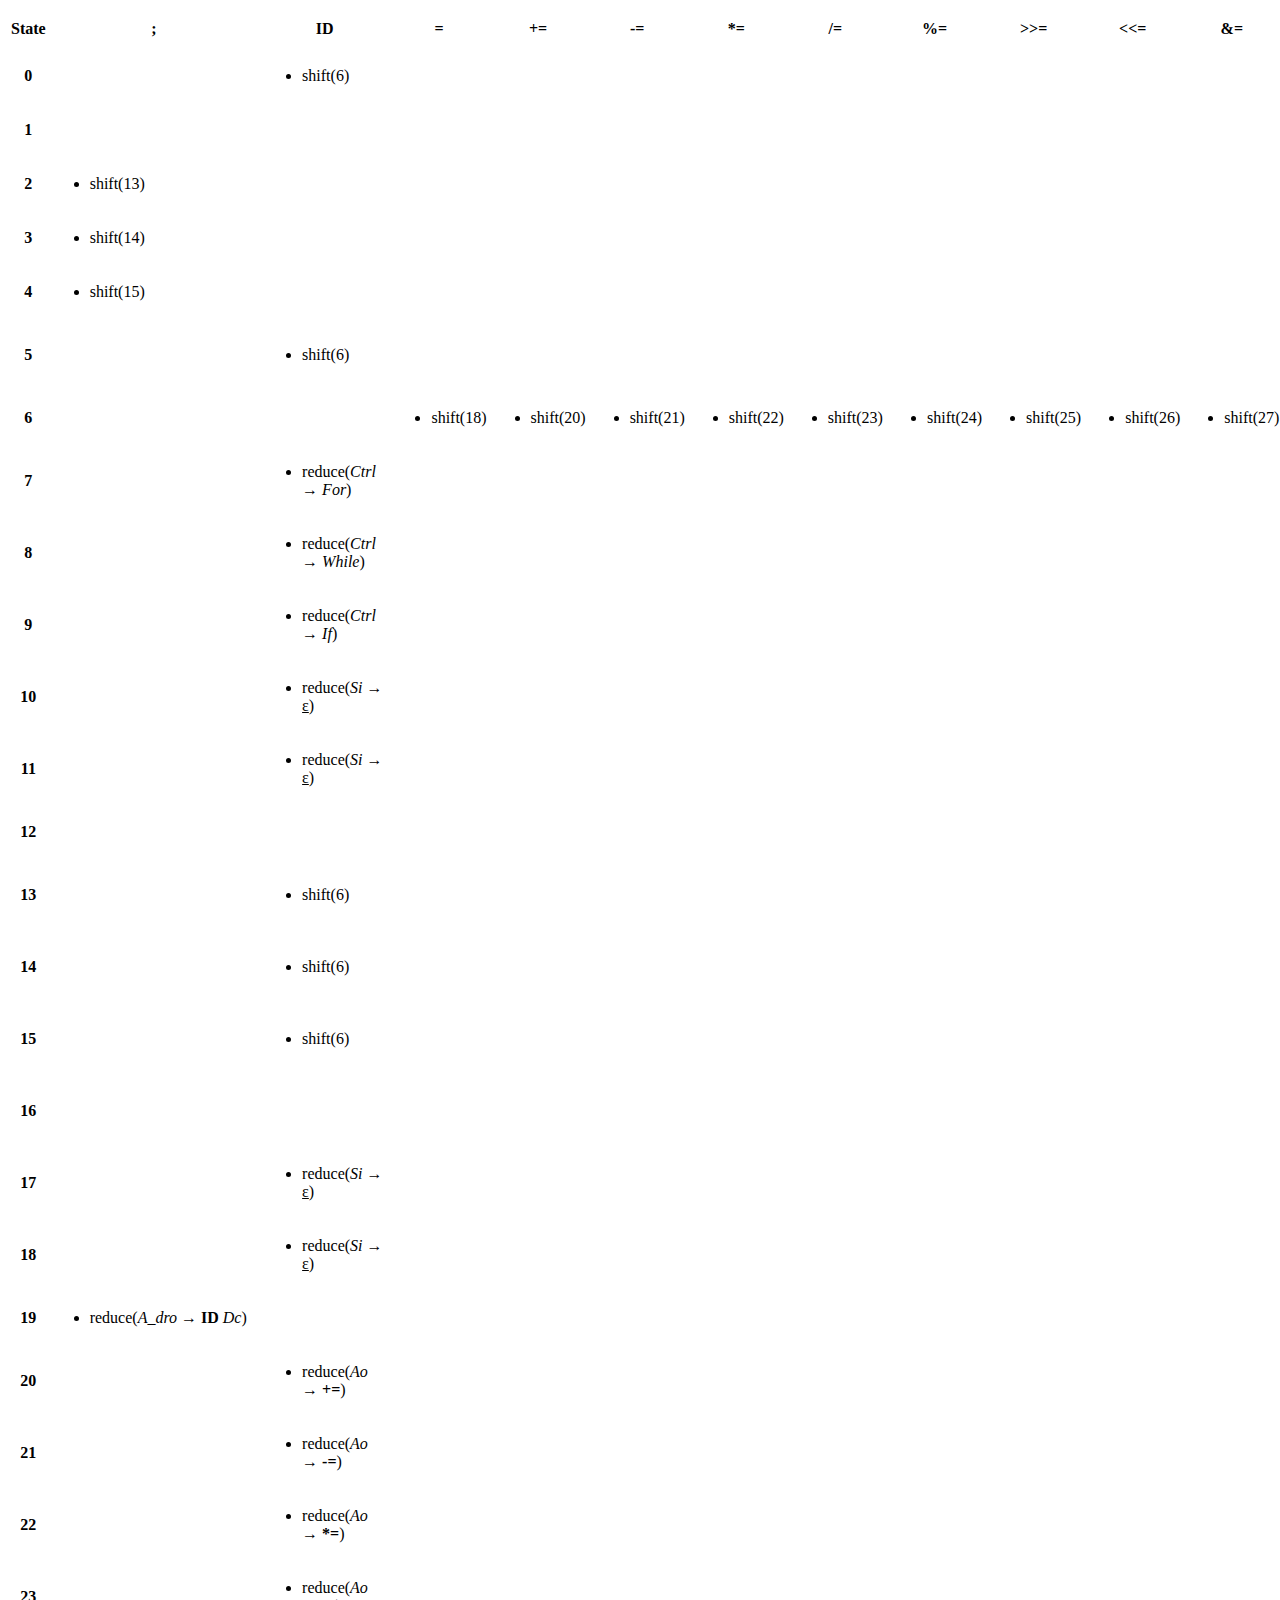
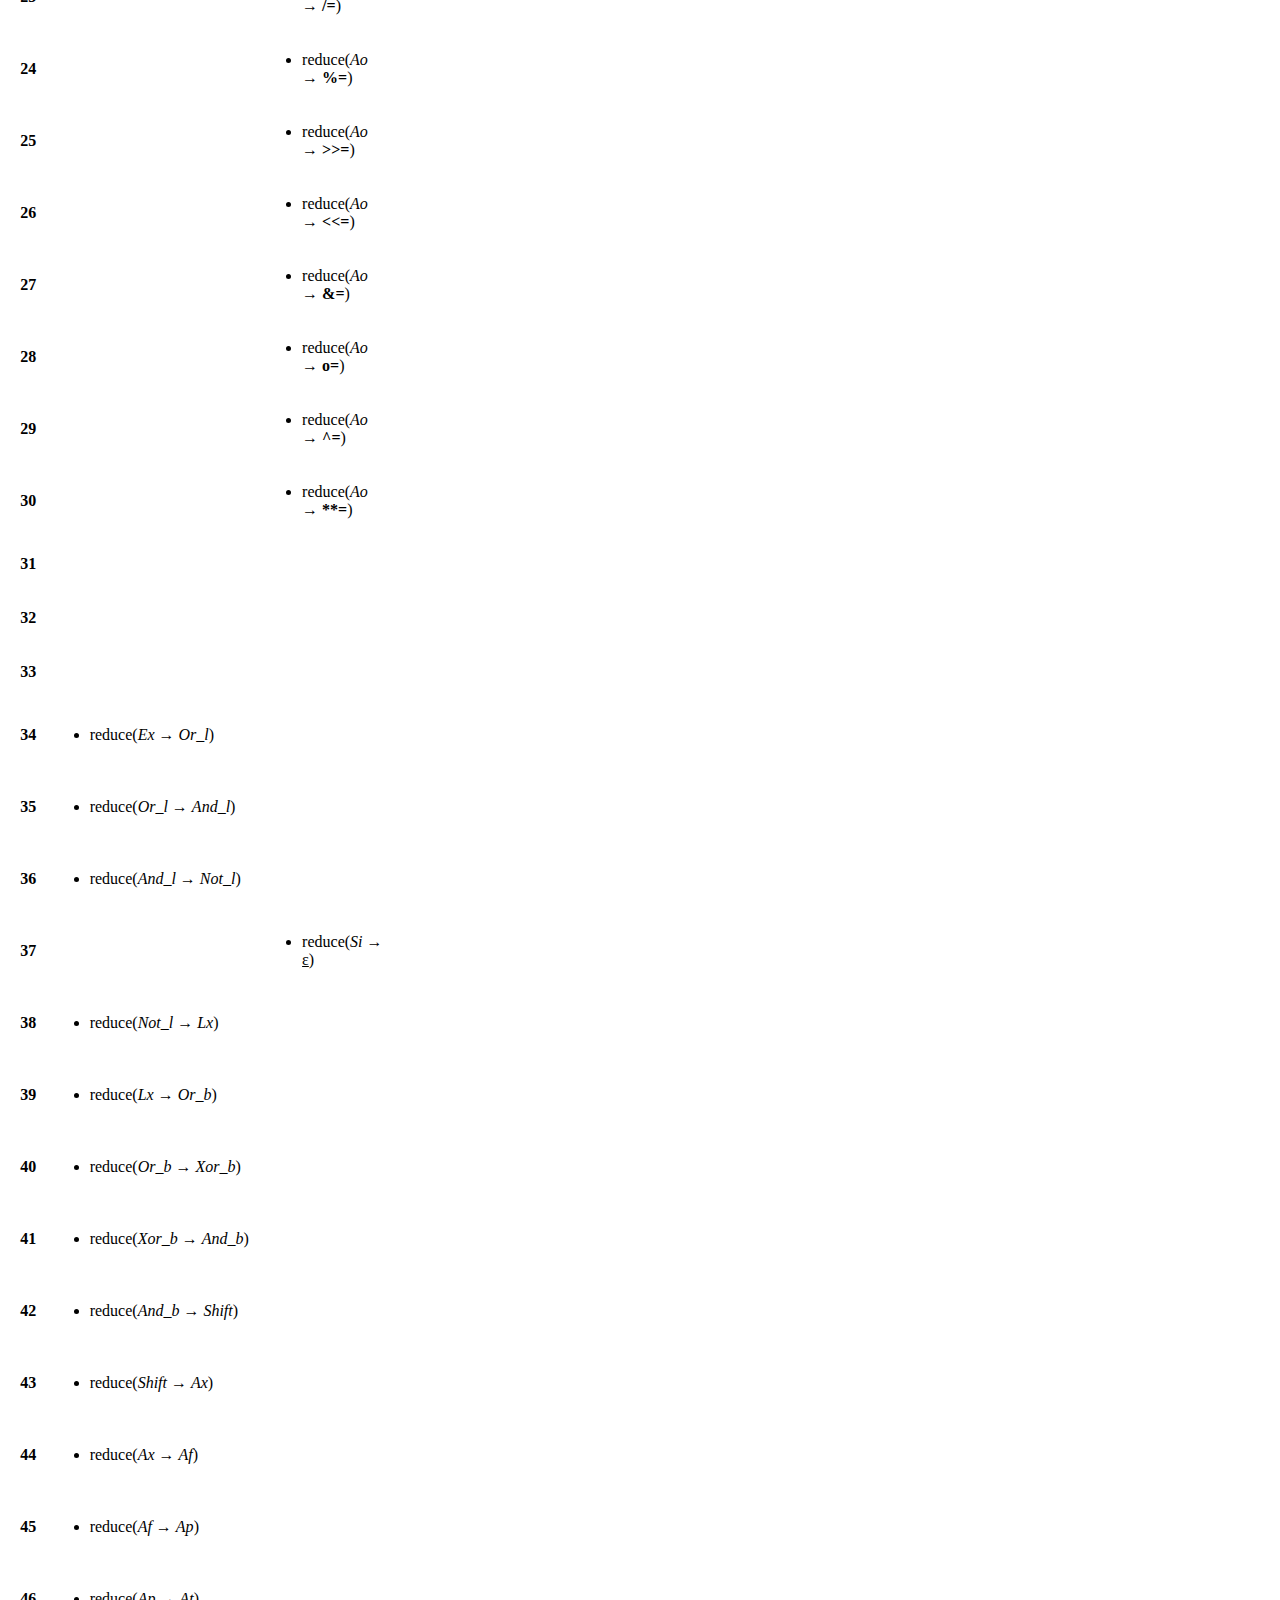
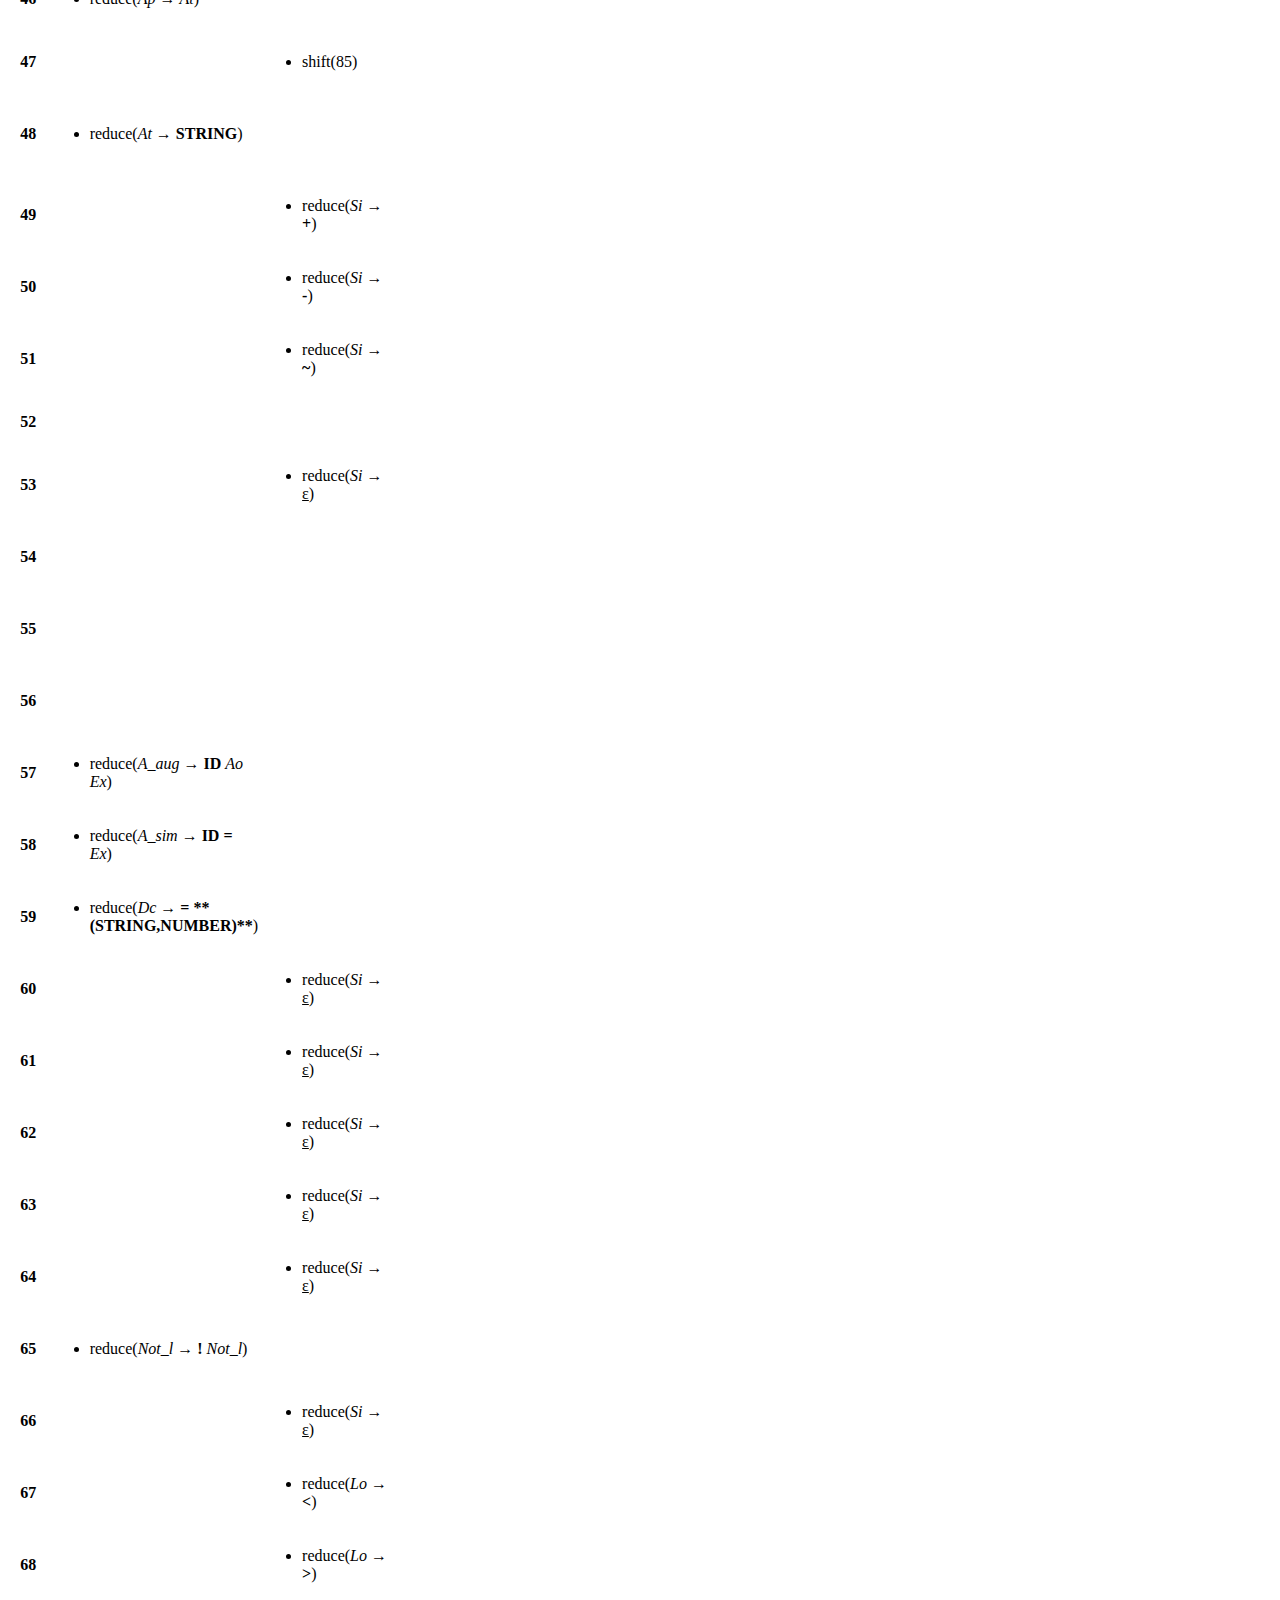
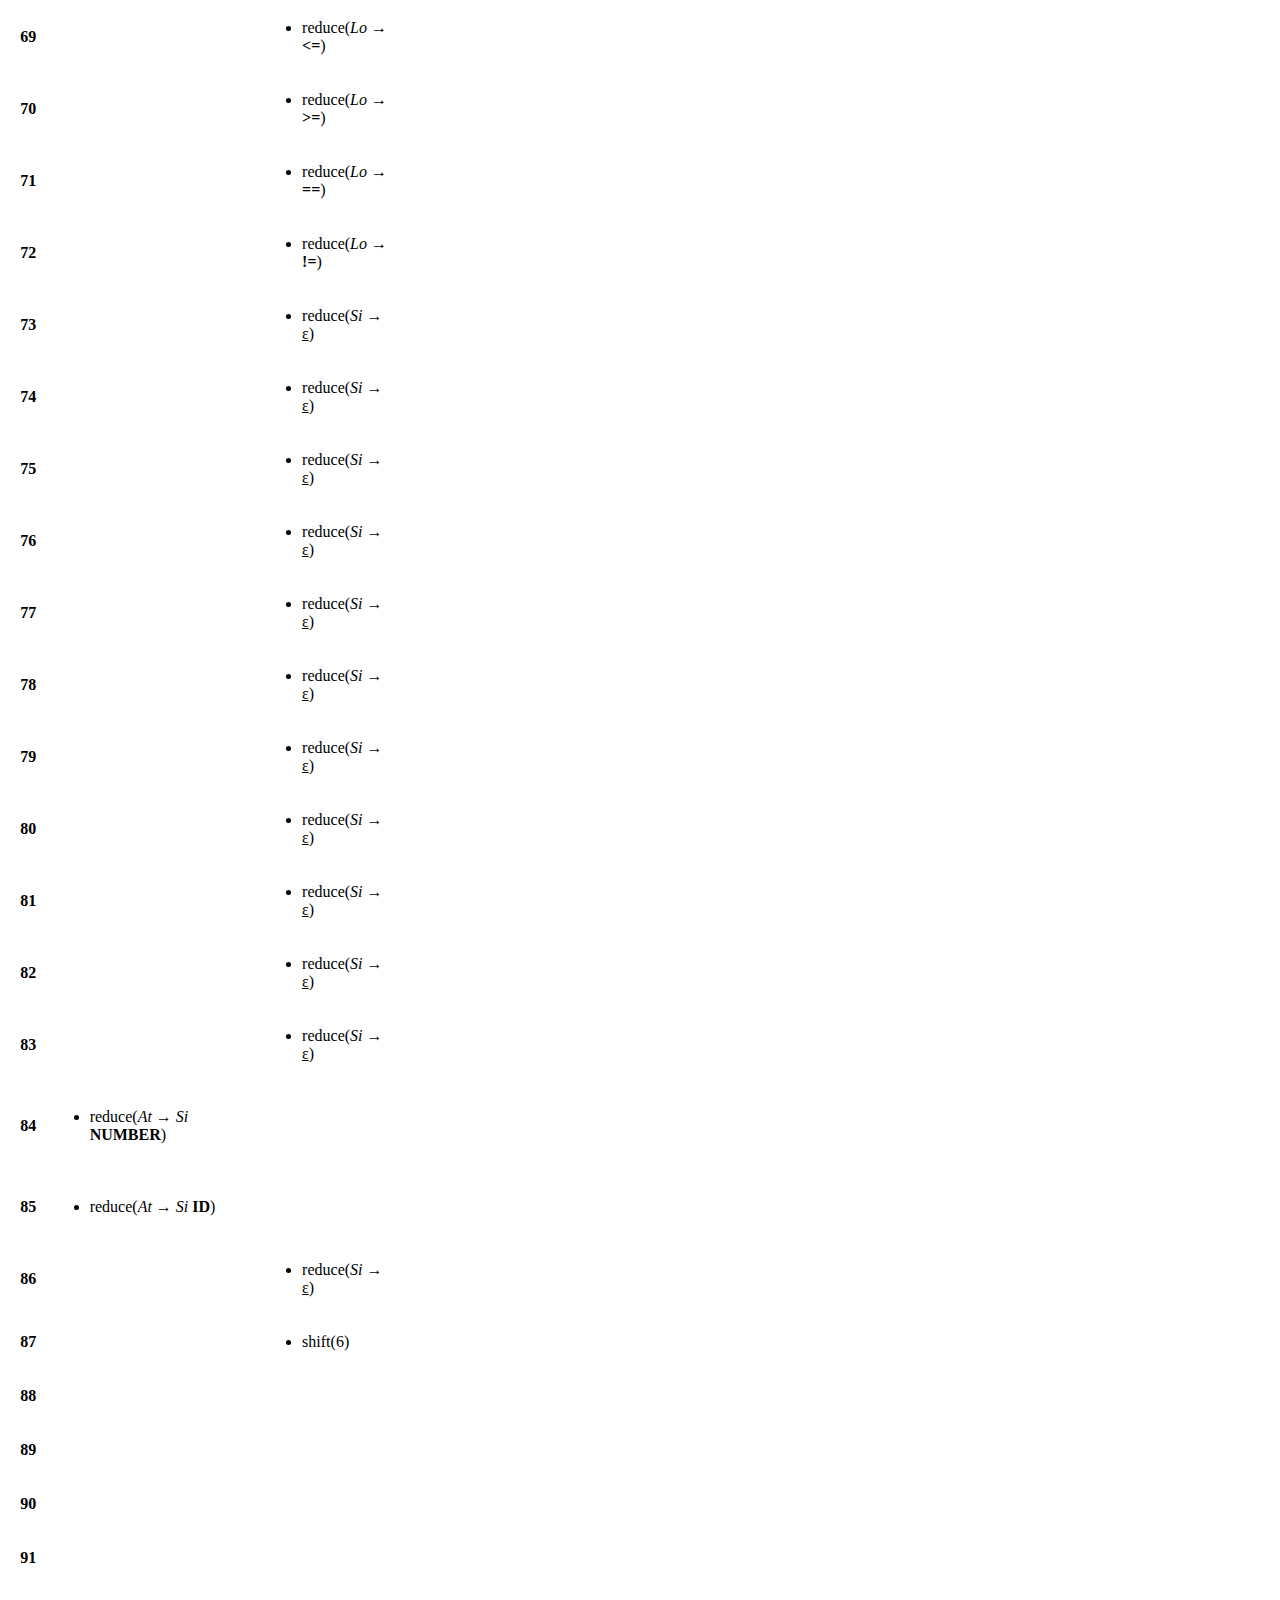
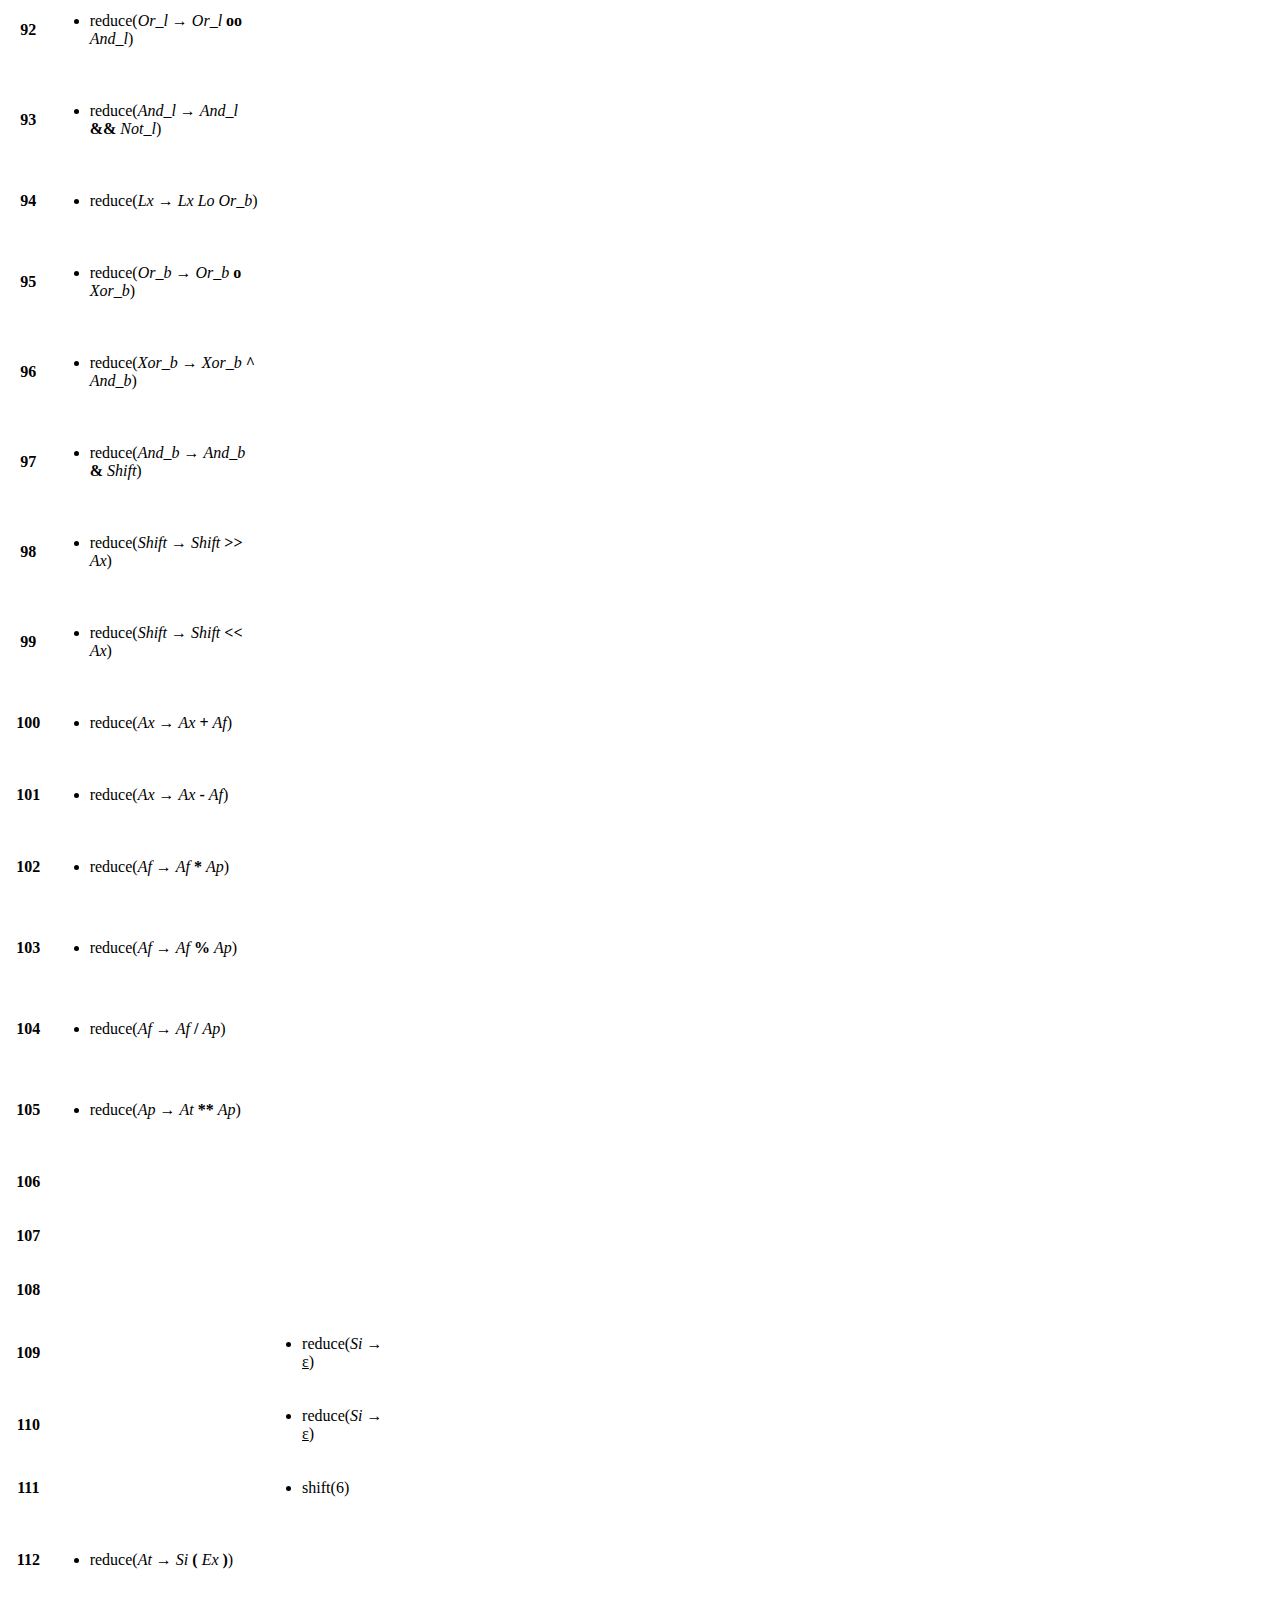
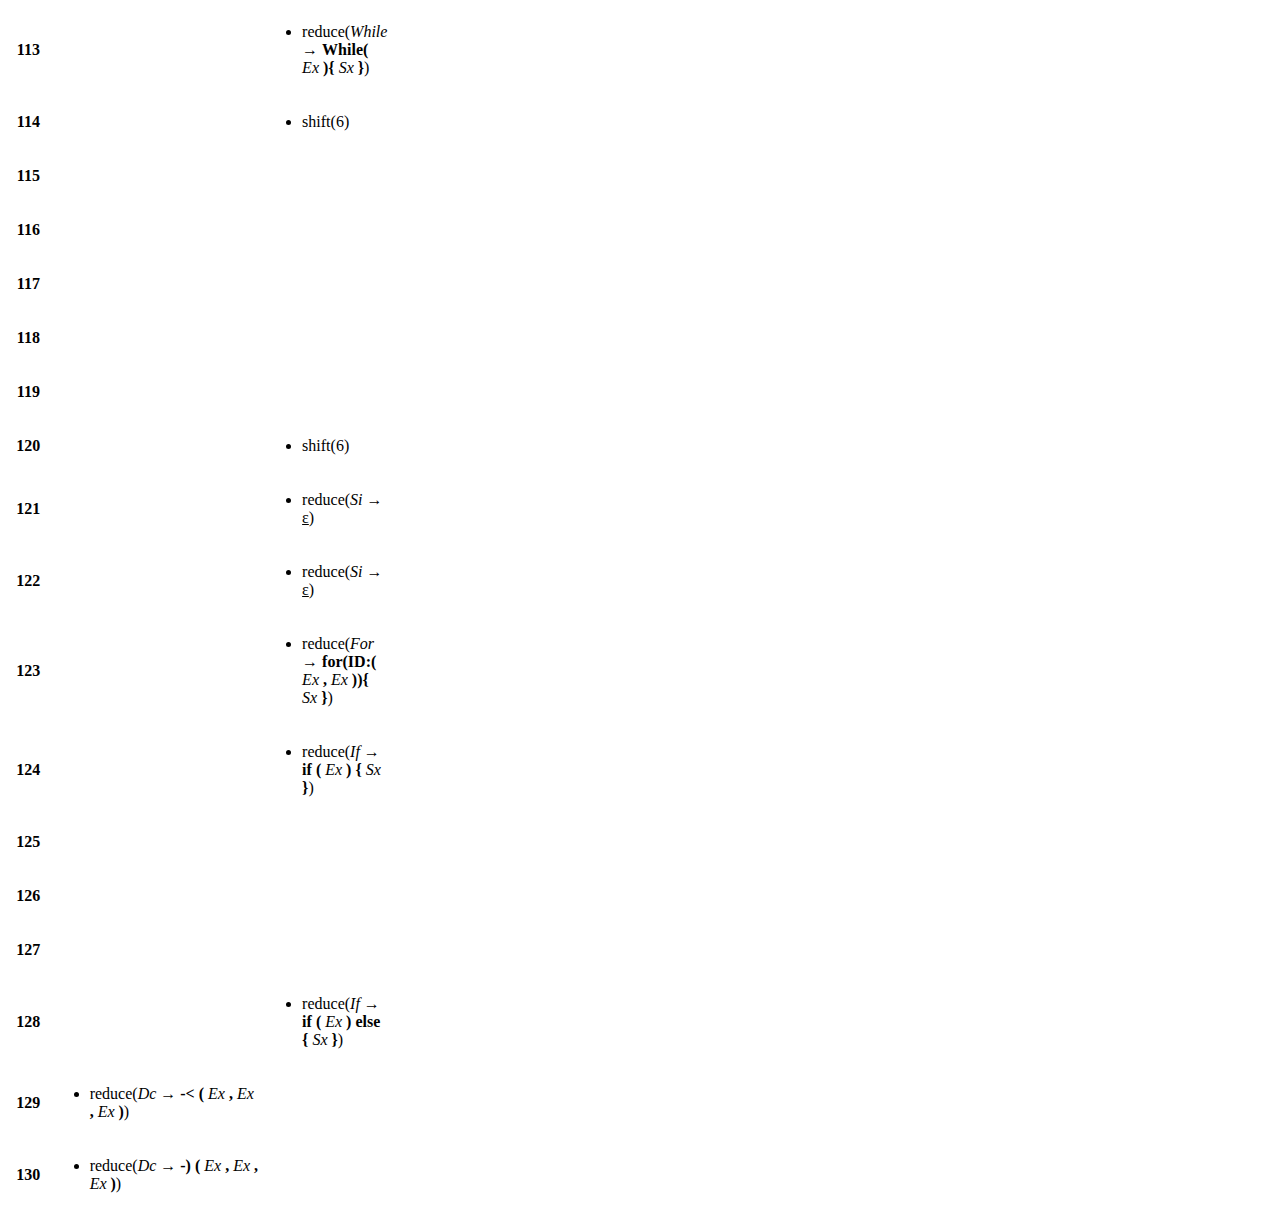
==== SLR-Table/slr.html @ 4068870e "Start parsing html" ====
<!DOCTYPE html>
<html>
<head>
  <meta charset="UTF-8">
  <script src="https://ajax.googleapis.com/ajax/libs/jquery/3.2.0/jquery.min.js"></script>
  <script src="slrParser.js"></script>
</head>
<body>
<table class="symbols lr1-table">
  <colgroup>
    <col>
  </colgroup>
  <colgroup class="t">
    <col><col><col><col><col><col><col><col><col><col><col><col><col><col><col><col><col><col><col><col><col><col><col><col><col><col><col><col><col><col><col><col><col><col><col><col><col><col><col><col><col><col><col><col><col><col><col><col><col><col><col><col>
  </colgroup>
  <colgroup class="nt">
    <col><col><col><col><col><col><col><col><col><col><col><col><col><col><col><col><col><col><col><col><col><col><col><col><col>
  </colgroup>
  
  <tbody><tr>
    <th>State</th>
    
      <th><b>;</b></th>
    
      <th><b>ID</b></th>
    
      <th><b>=</b></th>
    
      <th><b>+=</b></th>
    
      <th><b>-=</b></th>
    
      <th><b>*=</b></th>
    
      <th><b>/=</b></th>
    
      <th><b>%=</b></th>
    
      <th><b>&gt;&gt;=</b></th>
    
      <th><b>&lt;&lt;=</b></th>
    
      <th><b>&amp;=</b></th>
    
      <th><b>o=</b></th>
    
      <th><b>^=</b></th>
    
      <th><b>**=</b></th>
    
      <th><b>oo</b></th>
    
      <th><b>&amp;&amp;</b></th>
    
      <th><b>!</b></th>
    
      <th><b>&lt;</b></th>
    
      <th><b>&gt;</b></th>
    
      <th><b>&lt;=</b></th>
    
      <th><b>&gt;=</b></th>
    
      <th><b>==</b></th>
    
      <th><b>!=</b></th>
    
      <th><b>o</b></th>
    
      <th><b>^</b></th>
    
      <th><b>&amp;</b></th>
    
      <th><b>&gt;&gt;</b></th>
    
      <th><b>&lt;&lt;</b></th>
    
      <th><b>+</b></th>
    
      <th><b>-</b></th>
    
      <th><b>*</b></th>
    
      <th><b>%</b></th>
    
      <th><b>/</b></th>
    
      <th><b>**</b></th>
    
      <th><b>NUMBER</b></th>
    
      <th><b>STRING</b></th>
    
      <th><b>(</b></th>
    
      <th><b>)</b></th>
    
      <th><b>~</b></th>
    
      <th><b>**(STRING,NUMBER)**</b></th>
    
      <th><b>-&lt;</b></th>
    
      <th><b>,</b></th>
    
      <th><b>-)</b></th>
    
      <th><b>for(ID:(</b></th>
    
      <th><b>)){</b></th>
    
      <th><b>}</b></th>
    
      <th><b>While(</b></th>
    
      <th><b>){</b></th>
    
      <th><b>if</b></th>
    
      <th><b>{</b></th>
    
      <th><b>else</b></th>
    
    <th><u>$</u></th>
    
      <th><i>Sx</i></th>
    
      <th><i>A_aug</i></th>
    
      <th><i>A_sim</i></th>
    
      <th><i>A_dro</i></th>
    
      <th><i>Ctrl</i></th>
    
      <th><i>Ao</i></th>
    
      <th><i>Ex</i></th>
    
      <th><i>Dc</i></th>
    
      <th><i>Or_l</i></th>
    
      <th><i>And_l</i></th>
    
      <th><i>Not_l</i></th>
    
      <th><i>Lx</i></th>
    
      <th><i>Lo</i></th>
    
      <th><i>Or_b</i></th>
    
      <th><i>Xor_b</i></th>
    
      <th><i>And_b</i></th>
    
      <th><i>Shift</i></th>
    
      <th><i>Ax</i></th>
    
      <th><i>Af</i></th>
    
      <th><i>Ap</i></th>
    
      <th><i>At</i></th>
    
      <th><i>Si</i></th>
    
      <th><i>For</i></th>
    
      <th><i>While</i></th>
    
      <th><i>If</i></th>
    
  </tr>
  
  
    <tr>
      <th scope="row">0
      
        </th><td></td>
        
        
        <td class="">
          <ul>
            
              <li>shift(6)</li>
            
            
          </ul>
        </td>
      
        <td></td>
        <td></td>
        <td></td>
        <td></td>
        <td></td>
        <td></td>
        <td></td>
        <td></td>
        <td></td>
        <td></td>
        <td></td>
        <td></td>
        <td></td>
        <td></td>
        <td></td>
        <td></td>
        <td></td>
        <td></td>
        <td></td>
        <td></td>
        <td></td>
        <td></td>
        <td></td>
        <td></td>
        <td></td>
        <td></td>
        <td></td>
        <td></td>
        <td></td>
        <td></td>
        <td></td>
        <td></td>
        <td></td>
        <td></td>
        <td></td>
        <td></td>
        <td></td>
        <td></td>
        <td></td>
        <td></td>
        <td></td>
        
        
        <td class="">
          <ul>
            
              <li>shift(10)</li>
            
            
          </ul>
        </td>
      
        <td></td>
        <td></td>
        
        
        <td class="">
          <ul>
            
              <li>shift(11)</li>
            
            
          </ul>
        </td>
      
        <td></td>
        
        
        <td class="">
          <ul>
            
              <li>shift(12)</li>
            
            
          </ul>
        </td>
      
        <td></td>
        <td></td>
        <td></td>
      
        
        
        <td>
          <ul>
            
              <li>1</li>
            
          </ul>
        </td>
      
        
        
        <td>
          <ul>
            
              <li>2</li>
            
          </ul>
        </td>
      
        
        
        <td>
          <ul>
            
              <li>3</li>
            
          </ul>
        </td>
      
        
        
        <td>
          <ul>
            
              <li>4</li>
            
          </ul>
        </td>
      
        
        
        <td>
          <ul>
            
              <li>5</li>
            
          </ul>
        </td>
      
        <td></td>
        <td></td>
        <td></td>
        <td></td>
        <td></td>
        <td></td>
        <td></td>
        <td></td>
        <td></td>
        <td></td>
        <td></td>
        <td></td>
        <td></td>
        <td></td>
        <td></td>
        <td></td>
        <td></td>
        
        
        <td>
          <ul>
            
              <li>7</li>
            
          </ul>
        </td>
      
        
        
        <td>
          <ul>
            
              <li>8</li>
            
          </ul>
        </td>
      
        
        
        <td>
          <ul>
            
              <li>9</li>
            
          </ul>
        </td>
      
    </tr>
  
    <tr>
      <th scope="row">1
      
        </th><td></td>
        <td></td>
        <td></td>
        <td></td>
        <td></td>
        <td></td>
        <td></td>
        <td></td>
        <td></td>
        <td></td>
        <td></td>
        <td></td>
        <td></td>
        <td></td>
        <td></td>
        <td></td>
        <td></td>
        <td></td>
        <td></td>
        <td></td>
        <td></td>
        <td></td>
        <td></td>
        <td></td>
        <td></td>
        <td></td>
        <td></td>
        <td></td>
        <td></td>
        <td></td>
        <td></td>
        <td></td>
        <td></td>
        <td></td>
        <td></td>
        <td></td>
        <td></td>
        <td></td>
        <td></td>
        <td></td>
        <td></td>
        <td></td>
        <td></td>
        <td></td>
        <td></td>
        <td></td>
        <td></td>
        <td></td>
        <td></td>
        <td></td>
        <td></td>
        
        
        <td class="">
          <ul>
            
            
              
                
                  <li>accept</li>
                
              
            
          </ul>
        </td>
      
      
        <td></td>
        <td></td>
        <td></td>
        <td></td>
        <td></td>
        <td></td>
        <td></td>
        <td></td>
        <td></td>
        <td></td>
        <td></td>
        <td></td>
        <td></td>
        <td></td>
        <td></td>
        <td></td>
        <td></td>
        <td></td>
        <td></td>
        <td></td>
        <td></td>
        <td></td>
        <td></td>
        <td></td>
        <td></td>
    </tr>
  
    <tr>
      <th scope="row">2
      
        
        
        </th><td class="">
          <ul>
            
              <li>shift(13)</li>
            
            
          </ul>
        </td>
      
        <td></td>
        <td></td>
        <td></td>
        <td></td>
        <td></td>
        <td></td>
        <td></td>
        <td></td>
        <td></td>
        <td></td>
        <td></td>
        <td></td>
        <td></td>
        <td></td>
        <td></td>
        <td></td>
        <td></td>
        <td></td>
        <td></td>
        <td></td>
        <td></td>
        <td></td>
        <td></td>
        <td></td>
        <td></td>
        <td></td>
        <td></td>
        <td></td>
        <td></td>
        <td></td>
        <td></td>
        <td></td>
        <td></td>
        <td></td>
        <td></td>
        <td></td>
        <td></td>
        <td></td>
        <td></td>
        <td></td>
        <td></td>
        <td></td>
        <td></td>
        <td></td>
        <td></td>
        <td></td>
        <td></td>
        <td></td>
        <td></td>
        <td></td>
        <td></td>
      
        <td></td>
        <td></td>
        <td></td>
        <td></td>
        <td></td>
        <td></td>
        <td></td>
        <td></td>
        <td></td>
        <td></td>
        <td></td>
        <td></td>
        <td></td>
        <td></td>
        <td></td>
        <td></td>
        <td></td>
        <td></td>
        <td></td>
        <td></td>
        <td></td>
        <td></td>
        <td></td>
        <td></td>
        <td></td>
    </tr>
  
    <tr>
      <th scope="row">3
      
        
        
        </th><td class="">
          <ul>
            
              <li>shift(14)</li>
            
            
          </ul>
        </td>
      
        <td></td>
        <td></td>
        <td></td>
        <td></td>
        <td></td>
        <td></td>
        <td></td>
        <td></td>
        <td></td>
        <td></td>
        <td></td>
        <td></td>
        <td></td>
        <td></td>
        <td></td>
        <td></td>
        <td></td>
        <td></td>
        <td></td>
        <td></td>
        <td></td>
        <td></td>
        <td></td>
        <td></td>
        <td></td>
        <td></td>
        <td></td>
        <td></td>
        <td></td>
        <td></td>
        <td></td>
        <td></td>
        <td></td>
        <td></td>
        <td></td>
        <td></td>
        <td></td>
        <td></td>
        <td></td>
        <td></td>
        <td></td>
        <td></td>
        <td></td>
        <td></td>
        <td></td>
        <td></td>
        <td></td>
        <td></td>
        <td></td>
        <td></td>
        <td></td>
      
        <td></td>
        <td></td>
        <td></td>
        <td></td>
        <td></td>
        <td></td>
        <td></td>
        <td></td>
        <td></td>
        <td></td>
        <td></td>
        <td></td>
        <td></td>
        <td></td>
        <td></td>
        <td></td>
        <td></td>
        <td></td>
        <td></td>
        <td></td>
        <td></td>
        <td></td>
        <td></td>
        <td></td>
        <td></td>
    </tr>
  
    <tr>
      <th scope="row">4
      
        
        
        </th><td class="">
          <ul>
            
              <li>shift(15)</li>
            
            
          </ul>
        </td>
      
        <td></td>
        <td></td>
        <td></td>
        <td></td>
        <td></td>
        <td></td>
        <td></td>
        <td></td>
        <td></td>
        <td></td>
        <td></td>
        <td></td>
        <td></td>
        <td></td>
        <td></td>
        <td></td>
        <td></td>
        <td></td>
        <td></td>
        <td></td>
        <td></td>
        <td></td>
        <td></td>
        <td></td>
        <td></td>
        <td></td>
        <td></td>
        <td></td>
        <td></td>
        <td></td>
        <td></td>
        <td></td>
        <td></td>
        <td></td>
        <td></td>
        <td></td>
        <td></td>
        <td></td>
        <td></td>
        <td></td>
        <td></td>
        <td></td>
        <td></td>
        <td></td>
        <td></td>
        <td></td>
        <td></td>
        <td></td>
        <td></td>
        <td></td>
        <td></td>
      
        <td></td>
        <td></td>
        <td></td>
        <td></td>
        <td></td>
        <td></td>
        <td></td>
        <td></td>
        <td></td>
        <td></td>
        <td></td>
        <td></td>
        <td></td>
        <td></td>
        <td></td>
        <td></td>
        <td></td>
        <td></td>
        <td></td>
        <td></td>
        <td></td>
        <td></td>
        <td></td>
        <td></td>
        <td></td>
    </tr>
  
    <tr>
      <th scope="row">5
      
        </th><td></td>
        
        
        <td class="">
          <ul>
            
              <li>shift(6)</li>
            
            
          </ul>
        </td>
      
        <td></td>
        <td></td>
        <td></td>
        <td></td>
        <td></td>
        <td></td>
        <td></td>
        <td></td>
        <td></td>
        <td></td>
        <td></td>
        <td></td>
        <td></td>
        <td></td>
        <td></td>
        <td></td>
        <td></td>
        <td></td>
        <td></td>
        <td></td>
        <td></td>
        <td></td>
        <td></td>
        <td></td>
        <td></td>
        <td></td>
        <td></td>
        <td></td>
        <td></td>
        <td></td>
        <td></td>
        <td></td>
        <td></td>
        <td></td>
        <td></td>
        <td></td>
        <td></td>
        <td></td>
        <td></td>
        <td></td>
        <td></td>
        
        
        <td class="">
          <ul>
            
              <li>shift(10)</li>
            
            
          </ul>
        </td>
      
        <td></td>
        
        
        <td class="">
          <ul>
            
            
              
                
                  <li>reduce(<i>Sx</i> → <i>Ctrl</i>)</li>
                
              
            
          </ul>
        </td>
      
        
        
        <td class="">
          <ul>
            
              <li>shift(11)</li>
            
            
          </ul>
        </td>
      
        <td></td>
        
        
        <td class="">
          <ul>
            
              <li>shift(12)</li>
            
            
          </ul>
        </td>
      
        <td></td>
        <td></td>
        
        
        <td class="">
          <ul>
            
            
              
                
                  <li>reduce(<i>Sx</i> → <i>Ctrl</i>)</li>
                
              
            
          </ul>
        </td>
      
      
        
        
        <td>
          <ul>
            
              <li>16</li>
            
          </ul>
        </td>
      
        
        
        <td>
          <ul>
            
              <li>2</li>
            
          </ul>
        </td>
      
        
        
        <td>
          <ul>
            
              <li>3</li>
            
          </ul>
        </td>
      
        
        
        <td>
          <ul>
            
              <li>4</li>
            
          </ul>
        </td>
      
        
        
        <td>
          <ul>
            
              <li>5</li>
            
          </ul>
        </td>
      
        <td></td>
        <td></td>
        <td></td>
        <td></td>
        <td></td>
        <td></td>
        <td></td>
        <td></td>
        <td></td>
        <td></td>
        <td></td>
        <td></td>
        <td></td>
        <td></td>
        <td></td>
        <td></td>
        <td></td>
        
        
        <td>
          <ul>
            
              <li>7</li>
            
          </ul>
        </td>
      
        
        
        <td>
          <ul>
            
              <li>8</li>
            
          </ul>
        </td>
      
        
        
        <td>
          <ul>
            
              <li>9</li>
            
          </ul>
        </td>
      
    </tr>
  
    <tr>
      <th scope="row">6
      
        </th><td></td>
        <td></td>
        
        
        <td class="">
          <ul>
            
              <li>shift(18)</li>
            
            
          </ul>
        </td>
      
        
        
        <td class="">
          <ul>
            
              <li>shift(20)</li>
            
            
          </ul>
        </td>
      
        
        
        <td class="">
          <ul>
            
              <li>shift(21)</li>
            
            
          </ul>
        </td>
      
        
        
        <td class="">
          <ul>
            
              <li>shift(22)</li>
            
            
          </ul>
        </td>
      
        
        
        <td class="">
          <ul>
            
              <li>shift(23)</li>
            
            
          </ul>
        </td>
      
        
        
        <td class="">
          <ul>
            
              <li>shift(24)</li>
            
            
          </ul>
        </td>
      
        
        
        <td class="">
          <ul>
            
              <li>shift(25)</li>
            
            
          </ul>
        </td>
      
        
        
        <td class="">
          <ul>
            
              <li>shift(26)</li>
            
            
          </ul>
        </td>
      
        
        
        <td class="">
          <ul>
            
              <li>shift(27)</li>
            
            
          </ul>
        </td>
      
        
        
        <td class="">
          <ul>
            
              <li>shift(28)</li>
            
            
          </ul>
        </td>
      
        
        
        <td class="">
          <ul>
            
              <li>shift(29)</li>
            
            
          </ul>
        </td>
      
        
        
        <td class="">
          <ul>
            
              <li>shift(30)</li>
            
            
          </ul>
        </td>
      
        <td></td>
        <td></td>
        <td></td>
        <td></td>
        <td></td>
        <td></td>
        <td></td>
        <td></td>
        <td></td>
        <td></td>
        <td></td>
        <td></td>
        <td></td>
        <td></td>
        <td></td>
        <td></td>
        <td></td>
        <td></td>
        <td></td>
        <td></td>
        <td></td>
        <td></td>
        <td></td>
        <td></td>
        <td></td>
        <td></td>
        
        
        <td class="">
          <ul>
            
              <li>shift(31)</li>
            
            
          </ul>
        </td>
      
        <td></td>
        
        
        <td class="">
          <ul>
            
              <li>shift(32)</li>
            
            
          </ul>
        </td>
      
        <td></td>
        <td></td>
        <td></td>
        <td></td>
        <td></td>
        <td></td>
        <td></td>
        <td></td>
        <td></td>
      
        <td></td>
        <td></td>
        <td></td>
        <td></td>
        <td></td>
        
        
        <td>
          <ul>
            
              <li>17</li>
            
          </ul>
        </td>
      
        <td></td>
        
        
        <td>
          <ul>
            
              <li>19</li>
            
          </ul>
        </td>
      
        <td></td>
        <td></td>
        <td></td>
        <td></td>
        <td></td>
        <td></td>
        <td></td>
        <td></td>
        <td></td>
        <td></td>
        <td></td>
        <td></td>
        <td></td>
        <td></td>
        <td></td>
        <td></td>
        <td></td>
    </tr>
  
    <tr>
      <th scope="row">7
      
        </th><td></td>
        
        
        <td class="">
          <ul>
            
            
              
                
                  <li>reduce(<i>Ctrl</i> → <i>For</i>)</li>
                
              
            
          </ul>
        </td>
      
        <td></td>
        <td></td>
        <td></td>
        <td></td>
        <td></td>
        <td></td>
        <td></td>
        <td></td>
        <td></td>
        <td></td>
        <td></td>
        <td></td>
        <td></td>
        <td></td>
        <td></td>
        <td></td>
        <td></td>
        <td></td>
        <td></td>
        <td></td>
        <td></td>
        <td></td>
        <td></td>
        <td></td>
        <td></td>
        <td></td>
        <td></td>
        <td></td>
        <td></td>
        <td></td>
        <td></td>
        <td></td>
        <td></td>
        <td></td>
        <td></td>
        <td></td>
        <td></td>
        <td></td>
        <td></td>
        <td></td>
        <td></td>
        
        
        <td class="">
          <ul>
            
            
              
                
                  <li>reduce(<i>Ctrl</i> → <i>For</i>)</li>
                
              
            
          </ul>
        </td>
      
        <td></td>
        
        
        <td class="">
          <ul>
            
            
              
                
                  <li>reduce(<i>Ctrl</i> → <i>For</i>)</li>
                
              
            
          </ul>
        </td>
      
        
        
        <td class="">
          <ul>
            
            
              
                
                  <li>reduce(<i>Ctrl</i> → <i>For</i>)</li>
                
              
            
          </ul>
        </td>
      
        <td></td>
        
        
        <td class="">
          <ul>
            
            
              
                
                  <li>reduce(<i>Ctrl</i> → <i>For</i>)</li>
                
              
            
          </ul>
        </td>
      
        <td></td>
        <td></td>
        
        
        <td class="">
          <ul>
            
            
              
                
                  <li>reduce(<i>Ctrl</i> → <i>For</i>)</li>
                
              
            
          </ul>
        </td>
      
      
        <td></td>
        <td></td>
        <td></td>
        <td></td>
        <td></td>
        <td></td>
        <td></td>
        <td></td>
        <td></td>
        <td></td>
        <td></td>
        <td></td>
        <td></td>
        <td></td>
        <td></td>
        <td></td>
        <td></td>
        <td></td>
        <td></td>
        <td></td>
        <td></td>
        <td></td>
        <td></td>
        <td></td>
        <td></td>
    </tr>
  
    <tr>
      <th scope="row">8
      
        </th><td></td>
        
        
        <td class="">
          <ul>
            
            
              
                
                  <li>reduce(<i>Ctrl</i> → <i>While</i>)</li>
                
              
            
          </ul>
        </td>
      
        <td></td>
        <td></td>
        <td></td>
        <td></td>
        <td></td>
        <td></td>
        <td></td>
        <td></td>
        <td></td>
        <td></td>
        <td></td>
        <td></td>
        <td></td>
        <td></td>
        <td></td>
        <td></td>
        <td></td>
        <td></td>
        <td></td>
        <td></td>
        <td></td>
        <td></td>
        <td></td>
        <td></td>
        <td></td>
        <td></td>
        <td></td>
        <td></td>
        <td></td>
        <td></td>
        <td></td>
        <td></td>
        <td></td>
        <td></td>
        <td></td>
        <td></td>
        <td></td>
        <td></td>
        <td></td>
        <td></td>
        <td></td>
        
        
        <td class="">
          <ul>
            
            
              
                
                  <li>reduce(<i>Ctrl</i> → <i>While</i>)</li>
                
              
            
          </ul>
        </td>
      
        <td></td>
        
        
        <td class="">
          <ul>
            
            
              
                
                  <li>reduce(<i>Ctrl</i> → <i>While</i>)</li>
                
              
            
          </ul>
        </td>
      
        
        
        <td class="">
          <ul>
            
            
              
                
                  <li>reduce(<i>Ctrl</i> → <i>While</i>)</li>
                
              
            
          </ul>
        </td>
      
        <td></td>
        
        
        <td class="">
          <ul>
            
            
              
                
                  <li>reduce(<i>Ctrl</i> → <i>While</i>)</li>
                
              
            
          </ul>
        </td>
      
        <td></td>
        <td></td>
        
        
        <td class="">
          <ul>
            
            
              
                
                  <li>reduce(<i>Ctrl</i> → <i>While</i>)</li>
                
              
            
          </ul>
        </td>
      
      
        <td></td>
        <td></td>
        <td></td>
        <td></td>
        <td></td>
        <td></td>
        <td></td>
        <td></td>
        <td></td>
        <td></td>
        <td></td>
        <td></td>
        <td></td>
        <td></td>
        <td></td>
        <td></td>
        <td></td>
        <td></td>
        <td></td>
        <td></td>
        <td></td>
        <td></td>
        <td></td>
        <td></td>
        <td></td>
    </tr>
  
    <tr>
      <th scope="row">9
      
        </th><td></td>
        
        
        <td class="">
          <ul>
            
            
              
                
                  <li>reduce(<i>Ctrl</i> → <i>If</i>)</li>
                
              
            
          </ul>
        </td>
      
        <td></td>
        <td></td>
        <td></td>
        <td></td>
        <td></td>
        <td></td>
        <td></td>
        <td></td>
        <td></td>
        <td></td>
        <td></td>
        <td></td>
        <td></td>
        <td></td>
        <td></td>
        <td></td>
        <td></td>
        <td></td>
        <td></td>
        <td></td>
        <td></td>
        <td></td>
        <td></td>
        <td></td>
        <td></td>
        <td></td>
        <td></td>
        <td></td>
        <td></td>
        <td></td>
        <td></td>
        <td></td>
        <td></td>
        <td></td>
        <td></td>
        <td></td>
        <td></td>
        <td></td>
        <td></td>
        <td></td>
        <td></td>
        
        
        <td class="">
          <ul>
            
            
              
                
                  <li>reduce(<i>Ctrl</i> → <i>If</i>)</li>
                
              
            
          </ul>
        </td>
      
        <td></td>
        
        
        <td class="">
          <ul>
            
            
              
                
                  <li>reduce(<i>Ctrl</i> → <i>If</i>)</li>
                
              
            
          </ul>
        </td>
      
        
        
        <td class="">
          <ul>
            
            
              
                
                  <li>reduce(<i>Ctrl</i> → <i>If</i>)</li>
                
              
            
          </ul>
        </td>
      
        <td></td>
        
        
        <td class="">
          <ul>
            
            
              
                
                  <li>reduce(<i>Ctrl</i> → <i>If</i>)</li>
                
              
            
          </ul>
        </td>
      
        <td></td>
        <td></td>
        
        
        <td class="">
          <ul>
            
            
              
                
                  <li>reduce(<i>Ctrl</i> → <i>If</i>)</li>
                
              
            
          </ul>
        </td>
      
      
        <td></td>
        <td></td>
        <td></td>
        <td></td>
        <td></td>
        <td></td>
        <td></td>
        <td></td>
        <td></td>
        <td></td>
        <td></td>
        <td></td>
        <td></td>
        <td></td>
        <td></td>
        <td></td>
        <td></td>
        <td></td>
        <td></td>
        <td></td>
        <td></td>
        <td></td>
        <td></td>
        <td></td>
        <td></td>
    </tr>
  
    <tr>
      <th scope="row">10
      
        </th><td></td>
        
        
        <td class="">
          <ul>
            
            
              
                
                  <li>reduce(<i>Si</i> → <u>ε</u>)</li>
                
              
            
          </ul>
        </td>
      
        <td></td>
        <td></td>
        <td></td>
        <td></td>
        <td></td>
        <td></td>
        <td></td>
        <td></td>
        <td></td>
        <td></td>
        <td></td>
        <td></td>
        <td></td>
        <td></td>
        
        
        <td class="">
          <ul>
            
              <li>shift(37)</li>
            
            
          </ul>
        </td>
      
        <td></td>
        <td></td>
        <td></td>
        <td></td>
        <td></td>
        <td></td>
        <td></td>
        <td></td>
        <td></td>
        <td></td>
        <td></td>
        
        
        <td class="">
          <ul>
            
              <li>shift(49)</li>
            
            
          </ul>
        </td>
      
        
        
        <td class="">
          <ul>
            
              <li>shift(50)</li>
            
            
          </ul>
        </td>
      
        <td></td>
        <td></td>
        <td></td>
        <td></td>
        
        
        <td class="">
          <ul>
            
            
              
                
                  <li>reduce(<i>Si</i> → <u>ε</u>)</li>
                
              
            
          </ul>
        </td>
      
        
        
        <td class="">
          <ul>
            
              <li>shift(48)</li>
            
            
          </ul>
        </td>
      
        
        
        <td class="">
          <ul>
            
            
              
                
                  <li>reduce(<i>Si</i> → <u>ε</u>)</li>
                
              
            
          </ul>
        </td>
      
        <td></td>
        
        
        <td class="">
          <ul>
            
              <li>shift(51)</li>
            
            
          </ul>
        </td>
      
        <td></td>
        <td></td>
        <td></td>
        <td></td>
        <td></td>
        <td></td>
        <td></td>
        <td></td>
        <td></td>
        <td></td>
        <td></td>
        <td></td>
        <td></td>
      
        <td></td>
        <td></td>
        <td></td>
        <td></td>
        <td></td>
        <td></td>
        
        
        <td>
          <ul>
            
              <li>33</li>
            
          </ul>
        </td>
      
        <td></td>
        
        
        <td>
          <ul>
            
              <li>34</li>
            
          </ul>
        </td>
      
        
        
        <td>
          <ul>
            
              <li>35</li>
            
          </ul>
        </td>
      
        
        
        <td>
          <ul>
            
              <li>36</li>
            
          </ul>
        </td>
      
        
        
        <td>
          <ul>
            
              <li>38</li>
            
          </ul>
        </td>
      
        <td></td>
        
        
        <td>
          <ul>
            
              <li>39</li>
            
          </ul>
        </td>
      
        
        
        <td>
          <ul>
            
              <li>40</li>
            
          </ul>
        </td>
      
        
        
        <td>
          <ul>
            
              <li>41</li>
            
          </ul>
        </td>
      
        
        
        <td>
          <ul>
            
              <li>42</li>
            
          </ul>
        </td>
      
        
        
        <td>
          <ul>
            
              <li>43</li>
            
          </ul>
        </td>
      
        
        
        <td>
          <ul>
            
              <li>44</li>
            
          </ul>
        </td>
      
        
        
        <td>
          <ul>
            
              <li>45</li>
            
          </ul>
        </td>
      
        
        
        <td>
          <ul>
            
              <li>46</li>
            
          </ul>
        </td>
      
        
        
        <td>
          <ul>
            
              <li>47</li>
            
          </ul>
        </td>
      
        <td></td>
        <td></td>
        <td></td>
    </tr>
  
    <tr>
      <th scope="row">11
      
        </th><td></td>
        
        
        <td class="">
          <ul>
            
            
              
                
                  <li>reduce(<i>Si</i> → <u>ε</u>)</li>
                
              
            
          </ul>
        </td>
      
        <td></td>
        <td></td>
        <td></td>
        <td></td>
        <td></td>
        <td></td>
        <td></td>
        <td></td>
        <td></td>
        <td></td>
        <td></td>
        <td></td>
        <td></td>
        <td></td>
        
        
        <td class="">
          <ul>
            
              <li>shift(37)</li>
            
            
          </ul>
        </td>
      
        <td></td>
        <td></td>
        <td></td>
        <td></td>
        <td></td>
        <td></td>
        <td></td>
        <td></td>
        <td></td>
        <td></td>
        <td></td>
        
        
        <td class="">
          <ul>
            
              <li>shift(49)</li>
            
            
          </ul>
        </td>
      
        
        
        <td class="">
          <ul>
            
              <li>shift(50)</li>
            
            
          </ul>
        </td>
      
        <td></td>
        <td></td>
        <td></td>
        <td></td>
        
        
        <td class="">
          <ul>
            
            
              
                
                  <li>reduce(<i>Si</i> → <u>ε</u>)</li>
                
              
            
          </ul>
        </td>
      
        
        
        <td class="">
          <ul>
            
              <li>shift(48)</li>
            
            
          </ul>
        </td>
      
        
        
        <td class="">
          <ul>
            
            
              
                
                  <li>reduce(<i>Si</i> → <u>ε</u>)</li>
                
              
            
          </ul>
        </td>
      
        <td></td>
        
        
        <td class="">
          <ul>
            
              <li>shift(51)</li>
            
            
          </ul>
        </td>
      
        <td></td>
        <td></td>
        <td></td>
        <td></td>
        <td></td>
        <td></td>
        <td></td>
        <td></td>
        <td></td>
        <td></td>
        <td></td>
        <td></td>
        <td></td>
      
        <td></td>
        <td></td>
        <td></td>
        <td></td>
        <td></td>
        <td></td>
        
        
        <td>
          <ul>
            
              <li>52</li>
            
          </ul>
        </td>
      
        <td></td>
        
        
        <td>
          <ul>
            
              <li>34</li>
            
          </ul>
        </td>
      
        
        
        <td>
          <ul>
            
              <li>35</li>
            
          </ul>
        </td>
      
        
        
        <td>
          <ul>
            
              <li>36</li>
            
          </ul>
        </td>
      
        
        
        <td>
          <ul>
            
              <li>38</li>
            
          </ul>
        </td>
      
        <td></td>
        
        
        <td>
          <ul>
            
              <li>39</li>
            
          </ul>
        </td>
      
        
        
        <td>
          <ul>
            
              <li>40</li>
            
          </ul>
        </td>
      
        
        
        <td>
          <ul>
            
              <li>41</li>
            
          </ul>
        </td>
      
        
        
        <td>
          <ul>
            
              <li>42</li>
            
          </ul>
        </td>
      
        
        
        <td>
          <ul>
            
              <li>43</li>
            
          </ul>
        </td>
      
        
        
        <td>
          <ul>
            
              <li>44</li>
            
          </ul>
        </td>
      
        
        
        <td>
          <ul>
            
              <li>45</li>
            
          </ul>
        </td>
      
        
        
        <td>
          <ul>
            
              <li>46</li>
            
          </ul>
        </td>
      
        
        
        <td>
          <ul>
            
              <li>47</li>
            
          </ul>
        </td>
      
        <td></td>
        <td></td>
        <td></td>
    </tr>
  
    <tr>
      <th scope="row">12
      
        </th><td></td>
        <td></td>
        <td></td>
        <td></td>
        <td></td>
        <td></td>
        <td></td>
        <td></td>
        <td></td>
        <td></td>
        <td></td>
        <td></td>
        <td></td>
        <td></td>
        <td></td>
        <td></td>
        <td></td>
        <td></td>
        <td></td>
        <td></td>
        <td></td>
        <td></td>
        <td></td>
        <td></td>
        <td></td>
        <td></td>
        <td></td>
        <td></td>
        <td></td>
        <td></td>
        <td></td>
        <td></td>
        <td></td>
        <td></td>
        <td></td>
        <td></td>
        
        
        <td class="">
          <ul>
            
              <li>shift(53)</li>
            
            
          </ul>
        </td>
      
        <td></td>
        <td></td>
        <td></td>
        <td></td>
        <td></td>
        <td></td>
        <td></td>
        <td></td>
        <td></td>
        <td></td>
        <td></td>
        <td></td>
        <td></td>
        <td></td>
        <td></td>
      
        <td></td>
        <td></td>
        <td></td>
        <td></td>
        <td></td>
        <td></td>
        <td></td>
        <td></td>
        <td></td>
        <td></td>
        <td></td>
        <td></td>
        <td></td>
        <td></td>
        <td></td>
        <td></td>
        <td></td>
        <td></td>
        <td></td>
        <td></td>
        <td></td>
        <td></td>
        <td></td>
        <td></td>
        <td></td>
    </tr>
  
    <tr>
      <th scope="row">13
      
        </th><td></td>
        
        
        <td class="">
          <ul>
            
              <li>shift(6)</li>
            
            
          </ul>
        </td>
      
        <td></td>
        <td></td>
        <td></td>
        <td></td>
        <td></td>
        <td></td>
        <td></td>
        <td></td>
        <td></td>
        <td></td>
        <td></td>
        <td></td>
        <td></td>
        <td></td>
        <td></td>
        <td></td>
        <td></td>
        <td></td>
        <td></td>
        <td></td>
        <td></td>
        <td></td>
        <td></td>
        <td></td>
        <td></td>
        <td></td>
        <td></td>
        <td></td>
        <td></td>
        <td></td>
        <td></td>
        <td></td>
        <td></td>
        <td></td>
        <td></td>
        <td></td>
        <td></td>
        <td></td>
        <td></td>
        <td></td>
        <td></td>
        
        
        <td class="">
          <ul>
            
              <li>shift(10)</li>
            
            
          </ul>
        </td>
      
        <td></td>
        
        
        <td class="">
          <ul>
            
            
              
                
                  <li>reduce(<i>Sx</i> → <i>A_aug</i> <b>;</b>)</li>
                
              
            
          </ul>
        </td>
      
        
        
        <td class="">
          <ul>
            
              <li>shift(11)</li>
            
            
          </ul>
        </td>
      
        <td></td>
        
        
        <td class="">
          <ul>
            
              <li>shift(12)</li>
            
            
          </ul>
        </td>
      
        <td></td>
        <td></td>
        
        
        <td class="">
          <ul>
            
            
              
                
                  <li>reduce(<i>Sx</i> → <i>A_aug</i> <b>;</b>)</li>
                
              
            
          </ul>
        </td>
      
      
        
        
        <td>
          <ul>
            
              <li>54</li>
            
          </ul>
        </td>
      
        
        
        <td>
          <ul>
            
              <li>2</li>
            
          </ul>
        </td>
      
        
        
        <td>
          <ul>
            
              <li>3</li>
            
          </ul>
        </td>
      
        
        
        <td>
          <ul>
            
              <li>4</li>
            
          </ul>
        </td>
      
        
        
        <td>
          <ul>
            
              <li>5</li>
            
          </ul>
        </td>
      
        <td></td>
        <td></td>
        <td></td>
        <td></td>
        <td></td>
        <td></td>
        <td></td>
        <td></td>
        <td></td>
        <td></td>
        <td></td>
        <td></td>
        <td></td>
        <td></td>
        <td></td>
        <td></td>
        <td></td>
        
        
        <td>
          <ul>
            
              <li>7</li>
            
          </ul>
        </td>
      
        
        
        <td>
          <ul>
            
              <li>8</li>
            
          </ul>
        </td>
      
        
        
        <td>
          <ul>
            
              <li>9</li>
            
          </ul>
        </td>
      
    </tr>
  
    <tr>
      <th scope="row">14
      
        </th><td></td>
        
        
        <td class="">
          <ul>
            
              <li>shift(6)</li>
            
            
          </ul>
        </td>
      
        <td></td>
        <td></td>
        <td></td>
        <td></td>
        <td></td>
        <td></td>
        <td></td>
        <td></td>
        <td></td>
        <td></td>
        <td></td>
        <td></td>
        <td></td>
        <td></td>
        <td></td>
        <td></td>
        <td></td>
        <td></td>
        <td></td>
        <td></td>
        <td></td>
        <td></td>
        <td></td>
        <td></td>
        <td></td>
        <td></td>
        <td></td>
        <td></td>
        <td></td>
        <td></td>
        <td></td>
        <td></td>
        <td></td>
        <td></td>
        <td></td>
        <td></td>
        <td></td>
        <td></td>
        <td></td>
        <td></td>
        <td></td>
        
        
        <td class="">
          <ul>
            
              <li>shift(10)</li>
            
            
          </ul>
        </td>
      
        <td></td>
        
        
        <td class="">
          <ul>
            
            
              
                
                  <li>reduce(<i>Sx</i> → <i>A_sim</i> <b>;</b>)</li>
                
              
            
          </ul>
        </td>
      
        
        
        <td class="">
          <ul>
            
              <li>shift(11)</li>
            
            
          </ul>
        </td>
      
        <td></td>
        
        
        <td class="">
          <ul>
            
              <li>shift(12)</li>
            
            
          </ul>
        </td>
      
        <td></td>
        <td></td>
        
        
        <td class="">
          <ul>
            
            
              
                
                  <li>reduce(<i>Sx</i> → <i>A_sim</i> <b>;</b>)</li>
                
              
            
          </ul>
        </td>
      
      
        
        
        <td>
          <ul>
            
              <li>55</li>
            
          </ul>
        </td>
      
        
        
        <td>
          <ul>
            
              <li>2</li>
            
          </ul>
        </td>
      
        
        
        <td>
          <ul>
            
              <li>3</li>
            
          </ul>
        </td>
      
        
        
        <td>
          <ul>
            
              <li>4</li>
            
          </ul>
        </td>
      
        
        
        <td>
          <ul>
            
              <li>5</li>
            
          </ul>
        </td>
      
        <td></td>
        <td></td>
        <td></td>
        <td></td>
        <td></td>
        <td></td>
        <td></td>
        <td></td>
        <td></td>
        <td></td>
        <td></td>
        <td></td>
        <td></td>
        <td></td>
        <td></td>
        <td></td>
        <td></td>
        
        
        <td>
          <ul>
            
              <li>7</li>
            
          </ul>
        </td>
      
        
        
        <td>
          <ul>
            
              <li>8</li>
            
          </ul>
        </td>
      
        
        
        <td>
          <ul>
            
              <li>9</li>
            
          </ul>
        </td>
      
    </tr>
  
    <tr>
      <th scope="row">15
      
        </th><td></td>
        
        
        <td class="">
          <ul>
            
              <li>shift(6)</li>
            
            
          </ul>
        </td>
      
        <td></td>
        <td></td>
        <td></td>
        <td></td>
        <td></td>
        <td></td>
        <td></td>
        <td></td>
        <td></td>
        <td></td>
        <td></td>
        <td></td>
        <td></td>
        <td></td>
        <td></td>
        <td></td>
        <td></td>
        <td></td>
        <td></td>
        <td></td>
        <td></td>
        <td></td>
        <td></td>
        <td></td>
        <td></td>
        <td></td>
        <td></td>
        <td></td>
        <td></td>
        <td></td>
        <td></td>
        <td></td>
        <td></td>
        <td></td>
        <td></td>
        <td></td>
        <td></td>
        <td></td>
        <td></td>
        <td></td>
        <td></td>
        
        
        <td class="">
          <ul>
            
              <li>shift(10)</li>
            
            
          </ul>
        </td>
      
        <td></td>
        
        
        <td class="">
          <ul>
            
            
              
                
                  <li>reduce(<i>Sx</i> → <i>A_dro</i> <b>;</b>)</li>
                
              
            
          </ul>
        </td>
      
        
        
        <td class="">
          <ul>
            
              <li>shift(11)</li>
            
            
          </ul>
        </td>
      
        <td></td>
        
        
        <td class="">
          <ul>
            
              <li>shift(12)</li>
            
            
          </ul>
        </td>
      
        <td></td>
        <td></td>
        
        
        <td class="">
          <ul>
            
            
              
                
                  <li>reduce(<i>Sx</i> → <i>A_dro</i> <b>;</b>)</li>
                
              
            
          </ul>
        </td>
      
      
        
        
        <td>
          <ul>
            
              <li>56</li>
            
          </ul>
        </td>
      
        
        
        <td>
          <ul>
            
              <li>2</li>
            
          </ul>
        </td>
      
        
        
        <td>
          <ul>
            
              <li>3</li>
            
          </ul>
        </td>
      
        
        
        <td>
          <ul>
            
              <li>4</li>
            
          </ul>
        </td>
      
        
        
        <td>
          <ul>
            
              <li>5</li>
            
          </ul>
        </td>
      
        <td></td>
        <td></td>
        <td></td>
        <td></td>
        <td></td>
        <td></td>
        <td></td>
        <td></td>
        <td></td>
        <td></td>
        <td></td>
        <td></td>
        <td></td>
        <td></td>
        <td></td>
        <td></td>
        <td></td>
        
        
        <td>
          <ul>
            
              <li>7</li>
            
          </ul>
        </td>
      
        
        
        <td>
          <ul>
            
              <li>8</li>
            
          </ul>
        </td>
      
        
        
        <td>
          <ul>
            
              <li>9</li>
            
          </ul>
        </td>
      
    </tr>
  
    <tr>
      <th scope="row">16
      
        </th><td></td>
        <td></td>
        <td></td>
        <td></td>
        <td></td>
        <td></td>
        <td></td>
        <td></td>
        <td></td>
        <td></td>
        <td></td>
        <td></td>
        <td></td>
        <td></td>
        <td></td>
        <td></td>
        <td></td>
        <td></td>
        <td></td>
        <td></td>
        <td></td>
        <td></td>
        <td></td>
        <td></td>
        <td></td>
        <td></td>
        <td></td>
        <td></td>
        <td></td>
        <td></td>
        <td></td>
        <td></td>
        <td></td>
        <td></td>
        <td></td>
        <td></td>
        <td></td>
        <td></td>
        <td></td>
        <td></td>
        <td></td>
        <td></td>
        <td></td>
        <td></td>
        <td></td>
        
        
        <td class="">
          <ul>
            
            
              
                
                  <li>reduce(<i>Sx</i> → <i>Ctrl</i> <i>Sx</i>)</li>
                
              
            
          </ul>
        </td>
      
        <td></td>
        <td></td>
        <td></td>
        <td></td>
        <td></td>
        
        
        <td class="">
          <ul>
            
            
              
                
                  <li>reduce(<i>Sx</i> → <i>Ctrl</i> <i>Sx</i>)</li>
                
              
            
          </ul>
        </td>
      
      
        <td></td>
        <td></td>
        <td></td>
        <td></td>
        <td></td>
        <td></td>
        <td></td>
        <td></td>
        <td></td>
        <td></td>
        <td></td>
        <td></td>
        <td></td>
        <td></td>
        <td></td>
        <td></td>
        <td></td>
        <td></td>
        <td></td>
        <td></td>
        <td></td>
        <td></td>
        <td></td>
        <td></td>
        <td></td>
    </tr>
  
    <tr>
      <th scope="row">17
      
        </th><td></td>
        
        
        <td class="">
          <ul>
            
            
              
                
                  <li>reduce(<i>Si</i> → <u>ε</u>)</li>
                
              
            
          </ul>
        </td>
      
        <td></td>
        <td></td>
        <td></td>
        <td></td>
        <td></td>
        <td></td>
        <td></td>
        <td></td>
        <td></td>
        <td></td>
        <td></td>
        <td></td>
        <td></td>
        <td></td>
        
        
        <td class="">
          <ul>
            
              <li>shift(37)</li>
            
            
          </ul>
        </td>
      
        <td></td>
        <td></td>
        <td></td>
        <td></td>
        <td></td>
        <td></td>
        <td></td>
        <td></td>
        <td></td>
        <td></td>
        <td></td>
        
        
        <td class="">
          <ul>
            
              <li>shift(49)</li>
            
            
          </ul>
        </td>
      
        
        
        <td class="">
          <ul>
            
              <li>shift(50)</li>
            
            
          </ul>
        </td>
      
        <td></td>
        <td></td>
        <td></td>
        <td></td>
        
        
        <td class="">
          <ul>
            
            
              
                
                  <li>reduce(<i>Si</i> → <u>ε</u>)</li>
                
              
            
          </ul>
        </td>
      
        
        
        <td class="">
          <ul>
            
              <li>shift(48)</li>
            
            
          </ul>
        </td>
      
        
        
        <td class="">
          <ul>
            
            
              
                
                  <li>reduce(<i>Si</i> → <u>ε</u>)</li>
                
              
            
          </ul>
        </td>
      
        <td></td>
        
        
        <td class="">
          <ul>
            
              <li>shift(51)</li>
            
            
          </ul>
        </td>
      
        <td></td>
        <td></td>
        <td></td>
        <td></td>
        <td></td>
        <td></td>
        <td></td>
        <td></td>
        <td></td>
        <td></td>
        <td></td>
        <td></td>
        <td></td>
      
        <td></td>
        <td></td>
        <td></td>
        <td></td>
        <td></td>
        <td></td>
        
        
        <td>
          <ul>
            
              <li>57</li>
            
          </ul>
        </td>
      
        <td></td>
        
        
        <td>
          <ul>
            
              <li>34</li>
            
          </ul>
        </td>
      
        
        
        <td>
          <ul>
            
              <li>35</li>
            
          </ul>
        </td>
      
        
        
        <td>
          <ul>
            
              <li>36</li>
            
          </ul>
        </td>
      
        
        
        <td>
          <ul>
            
              <li>38</li>
            
          </ul>
        </td>
      
        <td></td>
        
        
        <td>
          <ul>
            
              <li>39</li>
            
          </ul>
        </td>
      
        
        
        <td>
          <ul>
            
              <li>40</li>
            
          </ul>
        </td>
      
        
        
        <td>
          <ul>
            
              <li>41</li>
            
          </ul>
        </td>
      
        
        
        <td>
          <ul>
            
              <li>42</li>
            
          </ul>
        </td>
      
        
        
        <td>
          <ul>
            
              <li>43</li>
            
          </ul>
        </td>
      
        
        
        <td>
          <ul>
            
              <li>44</li>
            
          </ul>
        </td>
      
        
        
        <td>
          <ul>
            
              <li>45</li>
            
          </ul>
        </td>
      
        
        
        <td>
          <ul>
            
              <li>46</li>
            
          </ul>
        </td>
      
        
        
        <td>
          <ul>
            
              <li>47</li>
            
          </ul>
        </td>
      
        <td></td>
        <td></td>
        <td></td>
    </tr>
  
    <tr>
      <th scope="row">18
      
        </th><td></td>
        
        
        <td class="">
          <ul>
            
            
              
                
                  <li>reduce(<i>Si</i> → <u>ε</u>)</li>
                
              
            
          </ul>
        </td>
      
        <td></td>
        <td></td>
        <td></td>
        <td></td>
        <td></td>
        <td></td>
        <td></td>
        <td></td>
        <td></td>
        <td></td>
        <td></td>
        <td></td>
        <td></td>
        <td></td>
        
        
        <td class="">
          <ul>
            
              <li>shift(37)</li>
            
            
          </ul>
        </td>
      
        <td></td>
        <td></td>
        <td></td>
        <td></td>
        <td></td>
        <td></td>
        <td></td>
        <td></td>
        <td></td>
        <td></td>
        <td></td>
        
        
        <td class="">
          <ul>
            
              <li>shift(49)</li>
            
            
          </ul>
        </td>
      
        
        
        <td class="">
          <ul>
            
              <li>shift(50)</li>
            
            
          </ul>
        </td>
      
        <td></td>
        <td></td>
        <td></td>
        <td></td>
        
        
        <td class="">
          <ul>
            
            
              
                
                  <li>reduce(<i>Si</i> → <u>ε</u>)</li>
                
              
            
          </ul>
        </td>
      
        
        
        <td class="">
          <ul>
            
              <li>shift(48)</li>
            
            
          </ul>
        </td>
      
        
        
        <td class="">
          <ul>
            
            
              
                
                  <li>reduce(<i>Si</i> → <u>ε</u>)</li>
                
              
            
          </ul>
        </td>
      
        <td></td>
        
        
        <td class="">
          <ul>
            
              <li>shift(51)</li>
            
            
          </ul>
        </td>
      
        
        
        <td class="">
          <ul>
            
              <li>shift(59)</li>
            
            
          </ul>
        </td>
      
        <td></td>
        <td></td>
        <td></td>
        <td></td>
        <td></td>
        <td></td>
        <td></td>
        <td></td>
        <td></td>
        <td></td>
        <td></td>
        <td></td>
      
        <td></td>
        <td></td>
        <td></td>
        <td></td>
        <td></td>
        <td></td>
        
        
        <td>
          <ul>
            
              <li>58</li>
            
          </ul>
        </td>
      
        <td></td>
        
        
        <td>
          <ul>
            
              <li>34</li>
            
          </ul>
        </td>
      
        
        
        <td>
          <ul>
            
              <li>35</li>
            
          </ul>
        </td>
      
        
        
        <td>
          <ul>
            
              <li>36</li>
            
          </ul>
        </td>
      
        
        
        <td>
          <ul>
            
              <li>38</li>
            
          </ul>
        </td>
      
        <td></td>
        
        
        <td>
          <ul>
            
              <li>39</li>
            
          </ul>
        </td>
      
        
        
        <td>
          <ul>
            
              <li>40</li>
            
          </ul>
        </td>
      
        
        
        <td>
          <ul>
            
              <li>41</li>
            
          </ul>
        </td>
      
        
        
        <td>
          <ul>
            
              <li>42</li>
            
          </ul>
        </td>
      
        
        
        <td>
          <ul>
            
              <li>43</li>
            
          </ul>
        </td>
      
        
        
        <td>
          <ul>
            
              <li>44</li>
            
          </ul>
        </td>
      
        
        
        <td>
          <ul>
            
              <li>45</li>
            
          </ul>
        </td>
      
        
        
        <td>
          <ul>
            
              <li>46</li>
            
          </ul>
        </td>
      
        
        
        <td>
          <ul>
            
              <li>47</li>
            
          </ul>
        </td>
      
        <td></td>
        <td></td>
        <td></td>
    </tr>
  
    <tr>
      <th scope="row">19
      
        
        
        </th><td class="">
          <ul>
            
            
              
                
                  <li>reduce(<i>A_dro</i> → <b>ID</b> <i>Dc</i>)</li>
                
              
            
          </ul>
        </td>
      
        <td></td>
        <td></td>
        <td></td>
        <td></td>
        <td></td>
        <td></td>
        <td></td>
        <td></td>
        <td></td>
        <td></td>
        <td></td>
        <td></td>
        <td></td>
        <td></td>
        <td></td>
        <td></td>
        <td></td>
        <td></td>
        <td></td>
        <td></td>
        <td></td>
        <td></td>
        <td></td>
        <td></td>
        <td></td>
        <td></td>
        <td></td>
        <td></td>
        <td></td>
        <td></td>
        <td></td>
        <td></td>
        <td></td>
        <td></td>
        <td></td>
        <td></td>
        <td></td>
        <td></td>
        <td></td>
        <td></td>
        <td></td>
        <td></td>
        <td></td>
        <td></td>
        <td></td>
        <td></td>
        <td></td>
        <td></td>
        <td></td>
        <td></td>
        <td></td>
      
        <td></td>
        <td></td>
        <td></td>
        <td></td>
        <td></td>
        <td></td>
        <td></td>
        <td></td>
        <td></td>
        <td></td>
        <td></td>
        <td></td>
        <td></td>
        <td></td>
        <td></td>
        <td></td>
        <td></td>
        <td></td>
        <td></td>
        <td></td>
        <td></td>
        <td></td>
        <td></td>
        <td></td>
        <td></td>
    </tr>
  
    <tr>
      <th scope="row">20
      
        </th><td></td>
        
        
        <td class="">
          <ul>
            
            
              
                
                  <li>reduce(<i>Ao</i> → <b>+=</b>)</li>
                
              
            
          </ul>
        </td>
      
        <td></td>
        <td></td>
        <td></td>
        <td></td>
        <td></td>
        <td></td>
        <td></td>
        <td></td>
        <td></td>
        <td></td>
        <td></td>
        <td></td>
        <td></td>
        <td></td>
        
        
        <td class="">
          <ul>
            
            
              
                
                  <li>reduce(<i>Ao</i> → <b>+=</b>)</li>
                
              
            
          </ul>
        </td>
      
        <td></td>
        <td></td>
        <td></td>
        <td></td>
        <td></td>
        <td></td>
        <td></td>
        <td></td>
        <td></td>
        <td></td>
        <td></td>
        
        
        <td class="">
          <ul>
            
            
              
                
                  <li>reduce(<i>Ao</i> → <b>+=</b>)</li>
                
              
            
          </ul>
        </td>
      
        
        
        <td class="">
          <ul>
            
            
              
                
                  <li>reduce(<i>Ao</i> → <b>+=</b>)</li>
                
              
            
          </ul>
        </td>
      
        <td></td>
        <td></td>
        <td></td>
        <td></td>
        
        
        <td class="">
          <ul>
            
            
              
                
                  <li>reduce(<i>Ao</i> → <b>+=</b>)</li>
                
              
            
          </ul>
        </td>
      
        
        
        <td class="">
          <ul>
            
            
              
                
                  <li>reduce(<i>Ao</i> → <b>+=</b>)</li>
                
              
            
          </ul>
        </td>
      
        
        
        <td class="">
          <ul>
            
            
              
                
                  <li>reduce(<i>Ao</i> → <b>+=</b>)</li>
                
              
            
          </ul>
        </td>
      
        <td></td>
        
        
        <td class="">
          <ul>
            
            
              
                
                  <li>reduce(<i>Ao</i> → <b>+=</b>)</li>
                
              
            
          </ul>
        </td>
      
        <td></td>
        <td></td>
        <td></td>
        <td></td>
        <td></td>
        <td></td>
        <td></td>
        <td></td>
        <td></td>
        <td></td>
        <td></td>
        <td></td>
        <td></td>
      
        <td></td>
        <td></td>
        <td></td>
        <td></td>
        <td></td>
        <td></td>
        <td></td>
        <td></td>
        <td></td>
        <td></td>
        <td></td>
        <td></td>
        <td></td>
        <td></td>
        <td></td>
        <td></td>
        <td></td>
        <td></td>
        <td></td>
        <td></td>
        <td></td>
        <td></td>
        <td></td>
        <td></td>
        <td></td>
    </tr>
  
    <tr>
      <th scope="row">21
      
        </th><td></td>
        
        
        <td class="">
          <ul>
            
            
              
                
                  <li>reduce(<i>Ao</i> → <b>-=</b>)</li>
                
              
            
          </ul>
        </td>
      
        <td></td>
        <td></td>
        <td></td>
        <td></td>
        <td></td>
        <td></td>
        <td></td>
        <td></td>
        <td></td>
        <td></td>
        <td></td>
        <td></td>
        <td></td>
        <td></td>
        
        
        <td class="">
          <ul>
            
            
              
                
                  <li>reduce(<i>Ao</i> → <b>-=</b>)</li>
                
              
            
          </ul>
        </td>
      
        <td></td>
        <td></td>
        <td></td>
        <td></td>
        <td></td>
        <td></td>
        <td></td>
        <td></td>
        <td></td>
        <td></td>
        <td></td>
        
        
        <td class="">
          <ul>
            
            
              
                
                  <li>reduce(<i>Ao</i> → <b>-=</b>)</li>
                
              
            
          </ul>
        </td>
      
        
        
        <td class="">
          <ul>
            
            
              
                
                  <li>reduce(<i>Ao</i> → <b>-=</b>)</li>
                
              
            
          </ul>
        </td>
      
        <td></td>
        <td></td>
        <td></td>
        <td></td>
        
        
        <td class="">
          <ul>
            
            
              
                
                  <li>reduce(<i>Ao</i> → <b>-=</b>)</li>
                
              
            
          </ul>
        </td>
      
        
        
        <td class="">
          <ul>
            
            
              
                
                  <li>reduce(<i>Ao</i> → <b>-=</b>)</li>
                
              
            
          </ul>
        </td>
      
        
        
        <td class="">
          <ul>
            
            
              
                
                  <li>reduce(<i>Ao</i> → <b>-=</b>)</li>
                
              
            
          </ul>
        </td>
      
        <td></td>
        
        
        <td class="">
          <ul>
            
            
              
                
                  <li>reduce(<i>Ao</i> → <b>-=</b>)</li>
                
              
            
          </ul>
        </td>
      
        <td></td>
        <td></td>
        <td></td>
        <td></td>
        <td></td>
        <td></td>
        <td></td>
        <td></td>
        <td></td>
        <td></td>
        <td></td>
        <td></td>
        <td></td>
      
        <td></td>
        <td></td>
        <td></td>
        <td></td>
        <td></td>
        <td></td>
        <td></td>
        <td></td>
        <td></td>
        <td></td>
        <td></td>
        <td></td>
        <td></td>
        <td></td>
        <td></td>
        <td></td>
        <td></td>
        <td></td>
        <td></td>
        <td></td>
        <td></td>
        <td></td>
        <td></td>
        <td></td>
        <td></td>
    </tr>
  
    <tr>
      <th scope="row">22
      
        </th><td></td>
        
        
        <td class="">
          <ul>
            
            
              
                
                  <li>reduce(<i>Ao</i> → <b>*=</b>)</li>
                
              
            
          </ul>
        </td>
      
        <td></td>
        <td></td>
        <td></td>
        <td></td>
        <td></td>
        <td></td>
        <td></td>
        <td></td>
        <td></td>
        <td></td>
        <td></td>
        <td></td>
        <td></td>
        <td></td>
        
        
        <td class="">
          <ul>
            
            
              
                
                  <li>reduce(<i>Ao</i> → <b>*=</b>)</li>
                
              
            
          </ul>
        </td>
      
        <td></td>
        <td></td>
        <td></td>
        <td></td>
        <td></td>
        <td></td>
        <td></td>
        <td></td>
        <td></td>
        <td></td>
        <td></td>
        
        
        <td class="">
          <ul>
            
            
              
                
                  <li>reduce(<i>Ao</i> → <b>*=</b>)</li>
                
              
            
          </ul>
        </td>
      
        
        
        <td class="">
          <ul>
            
            
              
                
                  <li>reduce(<i>Ao</i> → <b>*=</b>)</li>
                
              
            
          </ul>
        </td>
      
        <td></td>
        <td></td>
        <td></td>
        <td></td>
        
        
        <td class="">
          <ul>
            
            
              
                
                  <li>reduce(<i>Ao</i> → <b>*=</b>)</li>
                
              
            
          </ul>
        </td>
      
        
        
        <td class="">
          <ul>
            
            
              
                
                  <li>reduce(<i>Ao</i> → <b>*=</b>)</li>
                
              
            
          </ul>
        </td>
      
        
        
        <td class="">
          <ul>
            
            
              
                
                  <li>reduce(<i>Ao</i> → <b>*=</b>)</li>
                
              
            
          </ul>
        </td>
      
        <td></td>
        
        
        <td class="">
          <ul>
            
            
              
                
                  <li>reduce(<i>Ao</i> → <b>*=</b>)</li>
                
              
            
          </ul>
        </td>
      
        <td></td>
        <td></td>
        <td></td>
        <td></td>
        <td></td>
        <td></td>
        <td></td>
        <td></td>
        <td></td>
        <td></td>
        <td></td>
        <td></td>
        <td></td>
      
        <td></td>
        <td></td>
        <td></td>
        <td></td>
        <td></td>
        <td></td>
        <td></td>
        <td></td>
        <td></td>
        <td></td>
        <td></td>
        <td></td>
        <td></td>
        <td></td>
        <td></td>
        <td></td>
        <td></td>
        <td></td>
        <td></td>
        <td></td>
        <td></td>
        <td></td>
        <td></td>
        <td></td>
        <td></td>
    </tr>
  
    <tr>
      <th scope="row">23
      
        </th><td></td>
        
        
        <td class="">
          <ul>
            
            
              
                
                  <li>reduce(<i>Ao</i> → <b>/=</b>)</li>
                
              
            
          </ul>
        </td>
      
        <td></td>
        <td></td>
        <td></td>
        <td></td>
        <td></td>
        <td></td>
        <td></td>
        <td></td>
        <td></td>
        <td></td>
        <td></td>
        <td></td>
        <td></td>
        <td></td>
        
        
        <td class="">
          <ul>
            
            
              
                
                  <li>reduce(<i>Ao</i> → <b>/=</b>)</li>
                
              
            
          </ul>
        </td>
      
        <td></td>
        <td></td>
        <td></td>
        <td></td>
        <td></td>
        <td></td>
        <td></td>
        <td></td>
        <td></td>
        <td></td>
        <td></td>
        
        
        <td class="">
          <ul>
            
            
              
                
                  <li>reduce(<i>Ao</i> → <b>/=</b>)</li>
                
              
            
          </ul>
        </td>
      
        
        
        <td class="">
          <ul>
            
            
              
                
                  <li>reduce(<i>Ao</i> → <b>/=</b>)</li>
                
              
            
          </ul>
        </td>
      
        <td></td>
        <td></td>
        <td></td>
        <td></td>
        
        
        <td class="">
          <ul>
            
            
              
                
                  <li>reduce(<i>Ao</i> → <b>/=</b>)</li>
                
              
            
          </ul>
        </td>
      
        
        
        <td class="">
          <ul>
            
            
              
                
                  <li>reduce(<i>Ao</i> → <b>/=</b>)</li>
                
              
            
          </ul>
        </td>
      
        
        
        <td class="">
          <ul>
            
            
              
                
                  <li>reduce(<i>Ao</i> → <b>/=</b>)</li>
                
              
            
          </ul>
        </td>
      
        <td></td>
        
        
        <td class="">
          <ul>
            
            
              
                
                  <li>reduce(<i>Ao</i> → <b>/=</b>)</li>
                
              
            
          </ul>
        </td>
      
        <td></td>
        <td></td>
        <td></td>
        <td></td>
        <td></td>
        <td></td>
        <td></td>
        <td></td>
        <td></td>
        <td></td>
        <td></td>
        <td></td>
        <td></td>
      
        <td></td>
        <td></td>
        <td></td>
        <td></td>
        <td></td>
        <td></td>
        <td></td>
        <td></td>
        <td></td>
        <td></td>
        <td></td>
        <td></td>
        <td></td>
        <td></td>
        <td></td>
        <td></td>
        <td></td>
        <td></td>
        <td></td>
        <td></td>
        <td></td>
        <td></td>
        <td></td>
        <td></td>
        <td></td>
    </tr>
  
    <tr>
      <th scope="row">24
      
        </th><td></td>
        
        
        <td class="">
          <ul>
            
            
              
                
                  <li>reduce(<i>Ao</i> → <b>%=</b>)</li>
                
              
            
          </ul>
        </td>
      
        <td></td>
        <td></td>
        <td></td>
        <td></td>
        <td></td>
        <td></td>
        <td></td>
        <td></td>
        <td></td>
        <td></td>
        <td></td>
        <td></td>
        <td></td>
        <td></td>
        
        
        <td class="">
          <ul>
            
            
              
                
                  <li>reduce(<i>Ao</i> → <b>%=</b>)</li>
                
              
            
          </ul>
        </td>
      
        <td></td>
        <td></td>
        <td></td>
        <td></td>
        <td></td>
        <td></td>
        <td></td>
        <td></td>
        <td></td>
        <td></td>
        <td></td>
        
        
        <td class="">
          <ul>
            
            
              
                
                  <li>reduce(<i>Ao</i> → <b>%=</b>)</li>
                
              
            
          </ul>
        </td>
      
        
        
        <td class="">
          <ul>
            
            
              
                
                  <li>reduce(<i>Ao</i> → <b>%=</b>)</li>
                
              
            
          </ul>
        </td>
      
        <td></td>
        <td></td>
        <td></td>
        <td></td>
        
        
        <td class="">
          <ul>
            
            
              
                
                  <li>reduce(<i>Ao</i> → <b>%=</b>)</li>
                
              
            
          </ul>
        </td>
      
        
        
        <td class="">
          <ul>
            
            
              
                
                  <li>reduce(<i>Ao</i> → <b>%=</b>)</li>
                
              
            
          </ul>
        </td>
      
        
        
        <td class="">
          <ul>
            
            
              
                
                  <li>reduce(<i>Ao</i> → <b>%=</b>)</li>
                
              
            
          </ul>
        </td>
      
        <td></td>
        
        
        <td class="">
          <ul>
            
            
              
                
                  <li>reduce(<i>Ao</i> → <b>%=</b>)</li>
                
              
            
          </ul>
        </td>
      
        <td></td>
        <td></td>
        <td></td>
        <td></td>
        <td></td>
        <td></td>
        <td></td>
        <td></td>
        <td></td>
        <td></td>
        <td></td>
        <td></td>
        <td></td>
      
        <td></td>
        <td></td>
        <td></td>
        <td></td>
        <td></td>
        <td></td>
        <td></td>
        <td></td>
        <td></td>
        <td></td>
        <td></td>
        <td></td>
        <td></td>
        <td></td>
        <td></td>
        <td></td>
        <td></td>
        <td></td>
        <td></td>
        <td></td>
        <td></td>
        <td></td>
        <td></td>
        <td></td>
        <td></td>
    </tr>
  
    <tr>
      <th scope="row">25
      
        </th><td></td>
        
        
        <td class="">
          <ul>
            
            
              
                
                  <li>reduce(<i>Ao</i> → <b>&gt;&gt;=</b>)</li>
                
              
            
          </ul>
        </td>
      
        <td></td>
        <td></td>
        <td></td>
        <td></td>
        <td></td>
        <td></td>
        <td></td>
        <td></td>
        <td></td>
        <td></td>
        <td></td>
        <td></td>
        <td></td>
        <td></td>
        
        
        <td class="">
          <ul>
            
            
              
                
                  <li>reduce(<i>Ao</i> → <b>&gt;&gt;=</b>)</li>
                
              
            
          </ul>
        </td>
      
        <td></td>
        <td></td>
        <td></td>
        <td></td>
        <td></td>
        <td></td>
        <td></td>
        <td></td>
        <td></td>
        <td></td>
        <td></td>
        
        
        <td class="">
          <ul>
            
            
              
                
                  <li>reduce(<i>Ao</i> → <b>&gt;&gt;=</b>)</li>
                
              
            
          </ul>
        </td>
      
        
        
        <td class="">
          <ul>
            
            
              
                
                  <li>reduce(<i>Ao</i> → <b>&gt;&gt;=</b>)</li>
                
              
            
          </ul>
        </td>
      
        <td></td>
        <td></td>
        <td></td>
        <td></td>
        
        
        <td class="">
          <ul>
            
            
              
                
                  <li>reduce(<i>Ao</i> → <b>&gt;&gt;=</b>)</li>
                
              
            
          </ul>
        </td>
      
        
        
        <td class="">
          <ul>
            
            
              
                
                  <li>reduce(<i>Ao</i> → <b>&gt;&gt;=</b>)</li>
                
              
            
          </ul>
        </td>
      
        
        
        <td class="">
          <ul>
            
            
              
                
                  <li>reduce(<i>Ao</i> → <b>&gt;&gt;=</b>)</li>
                
              
            
          </ul>
        </td>
      
        <td></td>
        
        
        <td class="">
          <ul>
            
            
              
                
                  <li>reduce(<i>Ao</i> → <b>&gt;&gt;=</b>)</li>
                
              
            
          </ul>
        </td>
      
        <td></td>
        <td></td>
        <td></td>
        <td></td>
        <td></td>
        <td></td>
        <td></td>
        <td></td>
        <td></td>
        <td></td>
        <td></td>
        <td></td>
        <td></td>
      
        <td></td>
        <td></td>
        <td></td>
        <td></td>
        <td></td>
        <td></td>
        <td></td>
        <td></td>
        <td></td>
        <td></td>
        <td></td>
        <td></td>
        <td></td>
        <td></td>
        <td></td>
        <td></td>
        <td></td>
        <td></td>
        <td></td>
        <td></td>
        <td></td>
        <td></td>
        <td></td>
        <td></td>
        <td></td>
    </tr>
  
    <tr>
      <th scope="row">26
      
        </th><td></td>
        
        
        <td class="">
          <ul>
            
            
              
                
                  <li>reduce(<i>Ao</i> → <b>&lt;&lt;=</b>)</li>
                
              
            
          </ul>
        </td>
      
        <td></td>
        <td></td>
        <td></td>
        <td></td>
        <td></td>
        <td></td>
        <td></td>
        <td></td>
        <td></td>
        <td></td>
        <td></td>
        <td></td>
        <td></td>
        <td></td>
        
        
        <td class="">
          <ul>
            
            
              
                
                  <li>reduce(<i>Ao</i> → <b>&lt;&lt;=</b>)</li>
                
              
            
          </ul>
        </td>
      
        <td></td>
        <td></td>
        <td></td>
        <td></td>
        <td></td>
        <td></td>
        <td></td>
        <td></td>
        <td></td>
        <td></td>
        <td></td>
        
        
        <td class="">
          <ul>
            
            
              
                
                  <li>reduce(<i>Ao</i> → <b>&lt;&lt;=</b>)</li>
                
              
            
          </ul>
        </td>
      
        
        
        <td class="">
          <ul>
            
            
              
                
                  <li>reduce(<i>Ao</i> → <b>&lt;&lt;=</b>)</li>
                
              
            
          </ul>
        </td>
      
        <td></td>
        <td></td>
        <td></td>
        <td></td>
        
        
        <td class="">
          <ul>
            
            
              
                
                  <li>reduce(<i>Ao</i> → <b>&lt;&lt;=</b>)</li>
                
              
            
          </ul>
        </td>
      
        
        
        <td class="">
          <ul>
            
            
              
                
                  <li>reduce(<i>Ao</i> → <b>&lt;&lt;=</b>)</li>
                
              
            
          </ul>
        </td>
      
        
        
        <td class="">
          <ul>
            
            
              
                
                  <li>reduce(<i>Ao</i> → <b>&lt;&lt;=</b>)</li>
                
              
            
          </ul>
        </td>
      
        <td></td>
        
        
        <td class="">
          <ul>
            
            
              
                
                  <li>reduce(<i>Ao</i> → <b>&lt;&lt;=</b>)</li>
                
              
            
          </ul>
        </td>
      
        <td></td>
        <td></td>
        <td></td>
        <td></td>
        <td></td>
        <td></td>
        <td></td>
        <td></td>
        <td></td>
        <td></td>
        <td></td>
        <td></td>
        <td></td>
      
        <td></td>
        <td></td>
        <td></td>
        <td></td>
        <td></td>
        <td></td>
        <td></td>
        <td></td>
        <td></td>
        <td></td>
        <td></td>
        <td></td>
        <td></td>
        <td></td>
        <td></td>
        <td></td>
        <td></td>
        <td></td>
        <td></td>
        <td></td>
        <td></td>
        <td></td>
        <td></td>
        <td></td>
        <td></td>
    </tr>
  
    <tr>
      <th scope="row">27
      
        </th><td></td>
        
        
        <td class="">
          <ul>
            
            
              
                
                  <li>reduce(<i>Ao</i> → <b>&amp;=</b>)</li>
                
              
            
          </ul>
        </td>
      
        <td></td>
        <td></td>
        <td></td>
        <td></td>
        <td></td>
        <td></td>
        <td></td>
        <td></td>
        <td></td>
        <td></td>
        <td></td>
        <td></td>
        <td></td>
        <td></td>
        
        
        <td class="">
          <ul>
            
            
              
                
                  <li>reduce(<i>Ao</i> → <b>&amp;=</b>)</li>
                
              
            
          </ul>
        </td>
      
        <td></td>
        <td></td>
        <td></td>
        <td></td>
        <td></td>
        <td></td>
        <td></td>
        <td></td>
        <td></td>
        <td></td>
        <td></td>
        
        
        <td class="">
          <ul>
            
            
              
                
                  <li>reduce(<i>Ao</i> → <b>&amp;=</b>)</li>
                
              
            
          </ul>
        </td>
      
        
        
        <td class="">
          <ul>
            
            
              
                
                  <li>reduce(<i>Ao</i> → <b>&amp;=</b>)</li>
                
              
            
          </ul>
        </td>
      
        <td></td>
        <td></td>
        <td></td>
        <td></td>
        
        
        <td class="">
          <ul>
            
            
              
                
                  <li>reduce(<i>Ao</i> → <b>&amp;=</b>)</li>
                
              
            
          </ul>
        </td>
      
        
        
        <td class="">
          <ul>
            
            
              
                
                  <li>reduce(<i>Ao</i> → <b>&amp;=</b>)</li>
                
              
            
          </ul>
        </td>
      
        
        
        <td class="">
          <ul>
            
            
              
                
                  <li>reduce(<i>Ao</i> → <b>&amp;=</b>)</li>
                
              
            
          </ul>
        </td>
      
        <td></td>
        
        
        <td class="">
          <ul>
            
            
              
                
                  <li>reduce(<i>Ao</i> → <b>&amp;=</b>)</li>
                
              
            
          </ul>
        </td>
      
        <td></td>
        <td></td>
        <td></td>
        <td></td>
        <td></td>
        <td></td>
        <td></td>
        <td></td>
        <td></td>
        <td></td>
        <td></td>
        <td></td>
        <td></td>
      
        <td></td>
        <td></td>
        <td></td>
        <td></td>
        <td></td>
        <td></td>
        <td></td>
        <td></td>
        <td></td>
        <td></td>
        <td></td>
        <td></td>
        <td></td>
        <td></td>
        <td></td>
        <td></td>
        <td></td>
        <td></td>
        <td></td>
        <td></td>
        <td></td>
        <td></td>
        <td></td>
        <td></td>
        <td></td>
    </tr>
  
    <tr>
      <th scope="row">28
      
        </th><td></td>
        
        
        <td class="">
          <ul>
            
            
              
                
                  <li>reduce(<i>Ao</i> → <b>o=</b>)</li>
                
              
            
          </ul>
        </td>
      
        <td></td>
        <td></td>
        <td></td>
        <td></td>
        <td></td>
        <td></td>
        <td></td>
        <td></td>
        <td></td>
        <td></td>
        <td></td>
        <td></td>
        <td></td>
        <td></td>
        
        
        <td class="">
          <ul>
            
            
              
                
                  <li>reduce(<i>Ao</i> → <b>o=</b>)</li>
                
              
            
          </ul>
        </td>
      
        <td></td>
        <td></td>
        <td></td>
        <td></td>
        <td></td>
        <td></td>
        <td></td>
        <td></td>
        <td></td>
        <td></td>
        <td></td>
        
        
        <td class="">
          <ul>
            
            
              
                
                  <li>reduce(<i>Ao</i> → <b>o=</b>)</li>
                
              
            
          </ul>
        </td>
      
        
        
        <td class="">
          <ul>
            
            
              
                
                  <li>reduce(<i>Ao</i> → <b>o=</b>)</li>
                
              
            
          </ul>
        </td>
      
        <td></td>
        <td></td>
        <td></td>
        <td></td>
        
        
        <td class="">
          <ul>
            
            
              
                
                  <li>reduce(<i>Ao</i> → <b>o=</b>)</li>
                
              
            
          </ul>
        </td>
      
        
        
        <td class="">
          <ul>
            
            
              
                
                  <li>reduce(<i>Ao</i> → <b>o=</b>)</li>
                
              
            
          </ul>
        </td>
      
        
        
        <td class="">
          <ul>
            
            
              
                
                  <li>reduce(<i>Ao</i> → <b>o=</b>)</li>
                
              
            
          </ul>
        </td>
      
        <td></td>
        
        
        <td class="">
          <ul>
            
            
              
                
                  <li>reduce(<i>Ao</i> → <b>o=</b>)</li>
                
              
            
          </ul>
        </td>
      
        <td></td>
        <td></td>
        <td></td>
        <td></td>
        <td></td>
        <td></td>
        <td></td>
        <td></td>
        <td></td>
        <td></td>
        <td></td>
        <td></td>
        <td></td>
      
        <td></td>
        <td></td>
        <td></td>
        <td></td>
        <td></td>
        <td></td>
        <td></td>
        <td></td>
        <td></td>
        <td></td>
        <td></td>
        <td></td>
        <td></td>
        <td></td>
        <td></td>
        <td></td>
        <td></td>
        <td></td>
        <td></td>
        <td></td>
        <td></td>
        <td></td>
        <td></td>
        <td></td>
        <td></td>
    </tr>
  
    <tr>
      <th scope="row">29
      
        </th><td></td>
        
        
        <td class="">
          <ul>
            
            
              
                
                  <li>reduce(<i>Ao</i> → <b>^=</b>)</li>
                
              
            
          </ul>
        </td>
      
        <td></td>
        <td></td>
        <td></td>
        <td></td>
        <td></td>
        <td></td>
        <td></td>
        <td></td>
        <td></td>
        <td></td>
        <td></td>
        <td></td>
        <td></td>
        <td></td>
        
        
        <td class="">
          <ul>
            
            
              
                
                  <li>reduce(<i>Ao</i> → <b>^=</b>)</li>
                
              
            
          </ul>
        </td>
      
        <td></td>
        <td></td>
        <td></td>
        <td></td>
        <td></td>
        <td></td>
        <td></td>
        <td></td>
        <td></td>
        <td></td>
        <td></td>
        
        
        <td class="">
          <ul>
            
            
              
                
                  <li>reduce(<i>Ao</i> → <b>^=</b>)</li>
                
              
            
          </ul>
        </td>
      
        
        
        <td class="">
          <ul>
            
            
              
                
                  <li>reduce(<i>Ao</i> → <b>^=</b>)</li>
                
              
            
          </ul>
        </td>
      
        <td></td>
        <td></td>
        <td></td>
        <td></td>
        
        
        <td class="">
          <ul>
            
            
              
                
                  <li>reduce(<i>Ao</i> → <b>^=</b>)</li>
                
              
            
          </ul>
        </td>
      
        
        
        <td class="">
          <ul>
            
            
              
                
                  <li>reduce(<i>Ao</i> → <b>^=</b>)</li>
                
              
            
          </ul>
        </td>
      
        
        
        <td class="">
          <ul>
            
            
              
                
                  <li>reduce(<i>Ao</i> → <b>^=</b>)</li>
                
              
            
          </ul>
        </td>
      
        <td></td>
        
        
        <td class="">
          <ul>
            
            
              
                
                  <li>reduce(<i>Ao</i> → <b>^=</b>)</li>
                
              
            
          </ul>
        </td>
      
        <td></td>
        <td></td>
        <td></td>
        <td></td>
        <td></td>
        <td></td>
        <td></td>
        <td></td>
        <td></td>
        <td></td>
        <td></td>
        <td></td>
        <td></td>
      
        <td></td>
        <td></td>
        <td></td>
        <td></td>
        <td></td>
        <td></td>
        <td></td>
        <td></td>
        <td></td>
        <td></td>
        <td></td>
        <td></td>
        <td></td>
        <td></td>
        <td></td>
        <td></td>
        <td></td>
        <td></td>
        <td></td>
        <td></td>
        <td></td>
        <td></td>
        <td></td>
        <td></td>
        <td></td>
    </tr>
  
    <tr>
      <th scope="row">30
      
        </th><td></td>
        
        
        <td class="">
          <ul>
            
            
              
                
                  <li>reduce(<i>Ao</i> → <b>**=</b>)</li>
                
              
            
          </ul>
        </td>
      
        <td></td>
        <td></td>
        <td></td>
        <td></td>
        <td></td>
        <td></td>
        <td></td>
        <td></td>
        <td></td>
        <td></td>
        <td></td>
        <td></td>
        <td></td>
        <td></td>
        
        
        <td class="">
          <ul>
            
            
              
                
                  <li>reduce(<i>Ao</i> → <b>**=</b>)</li>
                
              
            
          </ul>
        </td>
      
        <td></td>
        <td></td>
        <td></td>
        <td></td>
        <td></td>
        <td></td>
        <td></td>
        <td></td>
        <td></td>
        <td></td>
        <td></td>
        
        
        <td class="">
          <ul>
            
            
              
                
                  <li>reduce(<i>Ao</i> → <b>**=</b>)</li>
                
              
            
          </ul>
        </td>
      
        
        
        <td class="">
          <ul>
            
            
              
                
                  <li>reduce(<i>Ao</i> → <b>**=</b>)</li>
                
              
            
          </ul>
        </td>
      
        <td></td>
        <td></td>
        <td></td>
        <td></td>
        
        
        <td class="">
          <ul>
            
            
              
                
                  <li>reduce(<i>Ao</i> → <b>**=</b>)</li>
                
              
            
          </ul>
        </td>
      
        
        
        <td class="">
          <ul>
            
            
              
                
                  <li>reduce(<i>Ao</i> → <b>**=</b>)</li>
                
              
            
          </ul>
        </td>
      
        
        
        <td class="">
          <ul>
            
            
              
                
                  <li>reduce(<i>Ao</i> → <b>**=</b>)</li>
                
              
            
          </ul>
        </td>
      
        <td></td>
        
        
        <td class="">
          <ul>
            
            
              
                
                  <li>reduce(<i>Ao</i> → <b>**=</b>)</li>
                
              
            
          </ul>
        </td>
      
        <td></td>
        <td></td>
        <td></td>
        <td></td>
        <td></td>
        <td></td>
        <td></td>
        <td></td>
        <td></td>
        <td></td>
        <td></td>
        <td></td>
        <td></td>
      
        <td></td>
        <td></td>
        <td></td>
        <td></td>
        <td></td>
        <td></td>
        <td></td>
        <td></td>
        <td></td>
        <td></td>
        <td></td>
        <td></td>
        <td></td>
        <td></td>
        <td></td>
        <td></td>
        <td></td>
        <td></td>
        <td></td>
        <td></td>
        <td></td>
        <td></td>
        <td></td>
        <td></td>
        <td></td>
    </tr>
  
    <tr>
      <th scope="row">31
      
        </th><td></td>
        <td></td>
        <td></td>
        <td></td>
        <td></td>
        <td></td>
        <td></td>
        <td></td>
        <td></td>
        <td></td>
        <td></td>
        <td></td>
        <td></td>
        <td></td>
        <td></td>
        <td></td>
        <td></td>
        <td></td>
        <td></td>
        <td></td>
        <td></td>
        <td></td>
        <td></td>
        <td></td>
        <td></td>
        <td></td>
        <td></td>
        <td></td>
        <td></td>
        <td></td>
        <td></td>
        <td></td>
        <td></td>
        <td></td>
        <td></td>
        <td></td>
        
        
        <td class="">
          <ul>
            
              <li>shift(60)</li>
            
            
          </ul>
        </td>
      
        <td></td>
        <td></td>
        <td></td>
        <td></td>
        <td></td>
        <td></td>
        <td></td>
        <td></td>
        <td></td>
        <td></td>
        <td></td>
        <td></td>
        <td></td>
        <td></td>
        <td></td>
      
        <td></td>
        <td></td>
        <td></td>
        <td></td>
        <td></td>
        <td></td>
        <td></td>
        <td></td>
        <td></td>
        <td></td>
        <td></td>
        <td></td>
        <td></td>
        <td></td>
        <td></td>
        <td></td>
        <td></td>
        <td></td>
        <td></td>
        <td></td>
        <td></td>
        <td></td>
        <td></td>
        <td></td>
        <td></td>
    </tr>
  
    <tr>
      <th scope="row">32
      
        </th><td></td>
        <td></td>
        <td></td>
        <td></td>
        <td></td>
        <td></td>
        <td></td>
        <td></td>
        <td></td>
        <td></td>
        <td></td>
        <td></td>
        <td></td>
        <td></td>
        <td></td>
        <td></td>
        <td></td>
        <td></td>
        <td></td>
        <td></td>
        <td></td>
        <td></td>
        <td></td>
        <td></td>
        <td></td>
        <td></td>
        <td></td>
        <td></td>
        <td></td>
        <td></td>
        <td></td>
        <td></td>
        <td></td>
        <td></td>
        <td></td>
        <td></td>
        
        
        <td class="">
          <ul>
            
              <li>shift(61)</li>
            
            
          </ul>
        </td>
      
        <td></td>
        <td></td>
        <td></td>
        <td></td>
        <td></td>
        <td></td>
        <td></td>
        <td></td>
        <td></td>
        <td></td>
        <td></td>
        <td></td>
        <td></td>
        <td></td>
        <td></td>
      
        <td></td>
        <td></td>
        <td></td>
        <td></td>
        <td></td>
        <td></td>
        <td></td>
        <td></td>
        <td></td>
        <td></td>
        <td></td>
        <td></td>
        <td></td>
        <td></td>
        <td></td>
        <td></td>
        <td></td>
        <td></td>
        <td></td>
        <td></td>
        <td></td>
        <td></td>
        <td></td>
        <td></td>
        <td></td>
    </tr>
  
    <tr>
      <th scope="row">33
      
        </th><td></td>
        <td></td>
        <td></td>
        <td></td>
        <td></td>
        <td></td>
        <td></td>
        <td></td>
        <td></td>
        <td></td>
        <td></td>
        <td></td>
        <td></td>
        <td></td>
        <td></td>
        <td></td>
        <td></td>
        <td></td>
        <td></td>
        <td></td>
        <td></td>
        <td></td>
        <td></td>
        <td></td>
        <td></td>
        <td></td>
        <td></td>
        <td></td>
        <td></td>
        <td></td>
        <td></td>
        <td></td>
        <td></td>
        <td></td>
        <td></td>
        <td></td>
        <td></td>
        <td></td>
        <td></td>
        <td></td>
        <td></td>
        
        
        <td class="">
          <ul>
            
              <li>shift(62)</li>
            
            
          </ul>
        </td>
      
        <td></td>
        <td></td>
        <td></td>
        <td></td>
        <td></td>
        <td></td>
        <td></td>
        <td></td>
        <td></td>
        <td></td>
      
        <td></td>
        <td></td>
        <td></td>
        <td></td>
        <td></td>
        <td></td>
        <td></td>
        <td></td>
        <td></td>
        <td></td>
        <td></td>
        <td></td>
        <td></td>
        <td></td>
        <td></td>
        <td></td>
        <td></td>
        <td></td>
        <td></td>
        <td></td>
        <td></td>
        <td></td>
        <td></td>
        <td></td>
        <td></td>
    </tr>
  
    <tr>
      <th scope="row">34
      
        
        
        </th><td class="">
          <ul>
            
            
              
                
                  <li>reduce(<i>Ex</i> → <i>Or_l</i>)</li>
                
              
            
          </ul>
        </td>
      
        <td></td>
        <td></td>
        <td></td>
        <td></td>
        <td></td>
        <td></td>
        <td></td>
        <td></td>
        <td></td>
        <td></td>
        <td></td>
        <td></td>
        <td></td>
        
        
        <td class="">
          <ul>
            
              <li>shift(63)</li>
            
            
          </ul>
        </td>
      
        <td></td>
        <td></td>
        <td></td>
        <td></td>
        <td></td>
        <td></td>
        <td></td>
        <td></td>
        <td></td>
        <td></td>
        <td></td>
        <td></td>
        <td></td>
        <td></td>
        <td></td>
        <td></td>
        <td></td>
        <td></td>
        <td></td>
        <td></td>
        <td></td>
        <td></td>
        
        
        <td class="">
          <ul>
            
            
              
                
                  <li>reduce(<i>Ex</i> → <i>Or_l</i>)</li>
                
              
            
          </ul>
        </td>
      
        <td></td>
        <td></td>
        <td></td>
        
        
        <td class="">
          <ul>
            
            
              
                
                  <li>reduce(<i>Ex</i> → <i>Or_l</i>)</li>
                
              
            
          </ul>
        </td>
      
        <td></td>
        <td></td>
        
        
        <td class="">
          <ul>
            
            
              
                
                  <li>reduce(<i>Ex</i> → <i>Or_l</i>)</li>
                
              
            
          </ul>
        </td>
      
        <td></td>
        <td></td>
        
        
        <td class="">
          <ul>
            
            
              
                
                  <li>reduce(<i>Ex</i> → <i>Or_l</i>)</li>
                
              
            
          </ul>
        </td>
      
        <td></td>
        <td></td>
        <td></td>
        <td></td>
      
        <td></td>
        <td></td>
        <td></td>
        <td></td>
        <td></td>
        <td></td>
        <td></td>
        <td></td>
        <td></td>
        <td></td>
        <td></td>
        <td></td>
        <td></td>
        <td></td>
        <td></td>
        <td></td>
        <td></td>
        <td></td>
        <td></td>
        <td></td>
        <td></td>
        <td></td>
        <td></td>
        <td></td>
        <td></td>
    </tr>
  
    <tr>
      <th scope="row">35
      
        
        
        </th><td class="">
          <ul>
            
            
              
                
                  <li>reduce(<i>Or_l</i> → <i>And_l</i>)</li>
                
              
            
          </ul>
        </td>
      
        <td></td>
        <td></td>
        <td></td>
        <td></td>
        <td></td>
        <td></td>
        <td></td>
        <td></td>
        <td></td>
        <td></td>
        <td></td>
        <td></td>
        <td></td>
        
        
        <td class="">
          <ul>
            
            
              
                
                  <li>reduce(<i>Or_l</i> → <i>And_l</i>)</li>
                
              
            
          </ul>
        </td>
      
        
        
        <td class="">
          <ul>
            
              <li>shift(64)</li>
            
            
          </ul>
        </td>
      
        <td></td>
        <td></td>
        <td></td>
        <td></td>
        <td></td>
        <td></td>
        <td></td>
        <td></td>
        <td></td>
        <td></td>
        <td></td>
        <td></td>
        <td></td>
        <td></td>
        <td></td>
        <td></td>
        <td></td>
        <td></td>
        <td></td>
        <td></td>
        <td></td>
        
        
        <td class="">
          <ul>
            
            
              
                
                  <li>reduce(<i>Or_l</i> → <i>And_l</i>)</li>
                
              
            
          </ul>
        </td>
      
        <td></td>
        <td></td>
        <td></td>
        
        
        <td class="">
          <ul>
            
            
              
                
                  <li>reduce(<i>Or_l</i> → <i>And_l</i>)</li>
                
              
            
          </ul>
        </td>
      
        <td></td>
        <td></td>
        
        
        <td class="">
          <ul>
            
            
              
                
                  <li>reduce(<i>Or_l</i> → <i>And_l</i>)</li>
                
              
            
          </ul>
        </td>
      
        <td></td>
        <td></td>
        
        
        <td class="">
          <ul>
            
            
              
                
                  <li>reduce(<i>Or_l</i> → <i>And_l</i>)</li>
                
              
            
          </ul>
        </td>
      
        <td></td>
        <td></td>
        <td></td>
        <td></td>
      
        <td></td>
        <td></td>
        <td></td>
        <td></td>
        <td></td>
        <td></td>
        <td></td>
        <td></td>
        <td></td>
        <td></td>
        <td></td>
        <td></td>
        <td></td>
        <td></td>
        <td></td>
        <td></td>
        <td></td>
        <td></td>
        <td></td>
        <td></td>
        <td></td>
        <td></td>
        <td></td>
        <td></td>
        <td></td>
    </tr>
  
    <tr>
      <th scope="row">36
      
        
        
        </th><td class="">
          <ul>
            
            
              
                
                  <li>reduce(<i>And_l</i> → <i>Not_l</i>)</li>
                
              
            
          </ul>
        </td>
      
        <td></td>
        <td></td>
        <td></td>
        <td></td>
        <td></td>
        <td></td>
        <td></td>
        <td></td>
        <td></td>
        <td></td>
        <td></td>
        <td></td>
        <td></td>
        
        
        <td class="">
          <ul>
            
            
              
                
                  <li>reduce(<i>And_l</i> → <i>Not_l</i>)</li>
                
              
            
          </ul>
        </td>
      
        
        
        <td class="">
          <ul>
            
            
              
                
                  <li>reduce(<i>And_l</i> → <i>Not_l</i>)</li>
                
              
            
          </ul>
        </td>
      
        <td></td>
        <td></td>
        <td></td>
        <td></td>
        <td></td>
        <td></td>
        <td></td>
        <td></td>
        <td></td>
        <td></td>
        <td></td>
        <td></td>
        <td></td>
        <td></td>
        <td></td>
        <td></td>
        <td></td>
        <td></td>
        <td></td>
        <td></td>
        <td></td>
        
        
        <td class="">
          <ul>
            
            
              
                
                  <li>reduce(<i>And_l</i> → <i>Not_l</i>)</li>
                
              
            
          </ul>
        </td>
      
        <td></td>
        <td></td>
        <td></td>
        
        
        <td class="">
          <ul>
            
            
              
                
                  <li>reduce(<i>And_l</i> → <i>Not_l</i>)</li>
                
              
            
          </ul>
        </td>
      
        <td></td>
        <td></td>
        
        
        <td class="">
          <ul>
            
            
              
                
                  <li>reduce(<i>And_l</i> → <i>Not_l</i>)</li>
                
              
            
          </ul>
        </td>
      
        <td></td>
        <td></td>
        
        
        <td class="">
          <ul>
            
            
              
                
                  <li>reduce(<i>And_l</i> → <i>Not_l</i>)</li>
                
              
            
          </ul>
        </td>
      
        <td></td>
        <td></td>
        <td></td>
        <td></td>
      
        <td></td>
        <td></td>
        <td></td>
        <td></td>
        <td></td>
        <td></td>
        <td></td>
        <td></td>
        <td></td>
        <td></td>
        <td></td>
        <td></td>
        <td></td>
        <td></td>
        <td></td>
        <td></td>
        <td></td>
        <td></td>
        <td></td>
        <td></td>
        <td></td>
        <td></td>
        <td></td>
        <td></td>
        <td></td>
    </tr>
  
    <tr>
      <th scope="row">37
      
        </th><td></td>
        
        
        <td class="">
          <ul>
            
            
              
                
                  <li>reduce(<i>Si</i> → <u>ε</u>)</li>
                
              
            
          </ul>
        </td>
      
        <td></td>
        <td></td>
        <td></td>
        <td></td>
        <td></td>
        <td></td>
        <td></td>
        <td></td>
        <td></td>
        <td></td>
        <td></td>
        <td></td>
        <td></td>
        <td></td>
        
        
        <td class="">
          <ul>
            
              <li>shift(37)</li>
            
            
          </ul>
        </td>
      
        <td></td>
        <td></td>
        <td></td>
        <td></td>
        <td></td>
        <td></td>
        <td></td>
        <td></td>
        <td></td>
        <td></td>
        <td></td>
        
        
        <td class="">
          <ul>
            
              <li>shift(49)</li>
            
            
          </ul>
        </td>
      
        
        
        <td class="">
          <ul>
            
              <li>shift(50)</li>
            
            
          </ul>
        </td>
      
        <td></td>
        <td></td>
        <td></td>
        <td></td>
        
        
        <td class="">
          <ul>
            
            
              
                
                  <li>reduce(<i>Si</i> → <u>ε</u>)</li>
                
              
            
          </ul>
        </td>
      
        
        
        <td class="">
          <ul>
            
              <li>shift(48)</li>
            
            
          </ul>
        </td>
      
        
        
        <td class="">
          <ul>
            
            
              
                
                  <li>reduce(<i>Si</i> → <u>ε</u>)</li>
                
              
            
          </ul>
        </td>
      
        <td></td>
        
        
        <td class="">
          <ul>
            
              <li>shift(51)</li>
            
            
          </ul>
        </td>
      
        <td></td>
        <td></td>
        <td></td>
        <td></td>
        <td></td>
        <td></td>
        <td></td>
        <td></td>
        <td></td>
        <td></td>
        <td></td>
        <td></td>
        <td></td>
      
        <td></td>
        <td></td>
        <td></td>
        <td></td>
        <td></td>
        <td></td>
        <td></td>
        <td></td>
        <td></td>
        <td></td>
        
        
        <td>
          <ul>
            
              <li>65</li>
            
          </ul>
        </td>
      
        
        
        <td>
          <ul>
            
              <li>38</li>
            
          </ul>
        </td>
      
        <td></td>
        
        
        <td>
          <ul>
            
              <li>39</li>
            
          </ul>
        </td>
      
        
        
        <td>
          <ul>
            
              <li>40</li>
            
          </ul>
        </td>
      
        
        
        <td>
          <ul>
            
              <li>41</li>
            
          </ul>
        </td>
      
        
        
        <td>
          <ul>
            
              <li>42</li>
            
          </ul>
        </td>
      
        
        
        <td>
          <ul>
            
              <li>43</li>
            
          </ul>
        </td>
      
        
        
        <td>
          <ul>
            
              <li>44</li>
            
          </ul>
        </td>
      
        
        
        <td>
          <ul>
            
              <li>45</li>
            
          </ul>
        </td>
      
        
        
        <td>
          <ul>
            
              <li>46</li>
            
          </ul>
        </td>
      
        
        
        <td>
          <ul>
            
              <li>47</li>
            
          </ul>
        </td>
      
        <td></td>
        <td></td>
        <td></td>
    </tr>
  
    <tr>
      <th scope="row">38
      
        
        
        </th><td class="">
          <ul>
            
            
              
                
                  <li>reduce(<i>Not_l</i> → <i>Lx</i>)</li>
                
              
            
          </ul>
        </td>
      
        <td></td>
        <td></td>
        <td></td>
        <td></td>
        <td></td>
        <td></td>
        <td></td>
        <td></td>
        <td></td>
        <td></td>
        <td></td>
        <td></td>
        <td></td>
        
        
        <td class="">
          <ul>
            
            
              
                
                  <li>reduce(<i>Not_l</i> → <i>Lx</i>)</li>
                
              
            
          </ul>
        </td>
      
        
        
        <td class="">
          <ul>
            
            
              
                
                  <li>reduce(<i>Not_l</i> → <i>Lx</i>)</li>
                
              
            
          </ul>
        </td>
      
        <td></td>
        
        
        <td class="">
          <ul>
            
              <li>shift(67)</li>
            
            
          </ul>
        </td>
      
        
        
        <td class="">
          <ul>
            
              <li>shift(68)</li>
            
            
          </ul>
        </td>
      
        
        
        <td class="">
          <ul>
            
              <li>shift(69)</li>
            
            
          </ul>
        </td>
      
        
        
        <td class="">
          <ul>
            
              <li>shift(70)</li>
            
            
          </ul>
        </td>
      
        
        
        <td class="">
          <ul>
            
              <li>shift(71)</li>
            
            
          </ul>
        </td>
      
        
        
        <td class="">
          <ul>
            
              <li>shift(72)</li>
            
            
          </ul>
        </td>
      
        <td></td>
        <td></td>
        <td></td>
        <td></td>
        <td></td>
        <td></td>
        <td></td>
        <td></td>
        <td></td>
        <td></td>
        <td></td>
        <td></td>
        <td></td>
        <td></td>
        
        
        <td class="">
          <ul>
            
            
              
                
                  <li>reduce(<i>Not_l</i> → <i>Lx</i>)</li>
                
              
            
          </ul>
        </td>
      
        <td></td>
        <td></td>
        <td></td>
        
        
        <td class="">
          <ul>
            
            
              
                
                  <li>reduce(<i>Not_l</i> → <i>Lx</i>)</li>
                
              
            
          </ul>
        </td>
      
        <td></td>
        <td></td>
        
        
        <td class="">
          <ul>
            
            
              
                
                  <li>reduce(<i>Not_l</i> → <i>Lx</i>)</li>
                
              
            
          </ul>
        </td>
      
        <td></td>
        <td></td>
        
        
        <td class="">
          <ul>
            
            
              
                
                  <li>reduce(<i>Not_l</i> → <i>Lx</i>)</li>
                
              
            
          </ul>
        </td>
      
        <td></td>
        <td></td>
        <td></td>
        <td></td>
      
        <td></td>
        <td></td>
        <td></td>
        <td></td>
        <td></td>
        <td></td>
        <td></td>
        <td></td>
        <td></td>
        <td></td>
        <td></td>
        <td></td>
        
        
        <td>
          <ul>
            
              <li>66</li>
            
          </ul>
        </td>
      
        <td></td>
        <td></td>
        <td></td>
        <td></td>
        <td></td>
        <td></td>
        <td></td>
        <td></td>
        <td></td>
        <td></td>
        <td></td>
        <td></td>
    </tr>
  
    <tr>
      <th scope="row">39
      
        
        
        </th><td class="">
          <ul>
            
            
              
                
                  <li>reduce(<i>Lx</i> → <i>Or_b</i>)</li>
                
              
            
          </ul>
        </td>
      
        <td></td>
        <td></td>
        <td></td>
        <td></td>
        <td></td>
        <td></td>
        <td></td>
        <td></td>
        <td></td>
        <td></td>
        <td></td>
        <td></td>
        <td></td>
        
        
        <td class="">
          <ul>
            
            
              
                
                  <li>reduce(<i>Lx</i> → <i>Or_b</i>)</li>
                
              
            
          </ul>
        </td>
      
        
        
        <td class="">
          <ul>
            
            
              
                
                  <li>reduce(<i>Lx</i> → <i>Or_b</i>)</li>
                
              
            
          </ul>
        </td>
      
        <td></td>
        
        
        <td class="">
          <ul>
            
            
              
                
                  <li>reduce(<i>Lx</i> → <i>Or_b</i>)</li>
                
              
            
          </ul>
        </td>
      
        
        
        <td class="">
          <ul>
            
            
              
                
                  <li>reduce(<i>Lx</i> → <i>Or_b</i>)</li>
                
              
            
          </ul>
        </td>
      
        
        
        <td class="">
          <ul>
            
            
              
                
                  <li>reduce(<i>Lx</i> → <i>Or_b</i>)</li>
                
              
            
          </ul>
        </td>
      
        
        
        <td class="">
          <ul>
            
            
              
                
                  <li>reduce(<i>Lx</i> → <i>Or_b</i>)</li>
                
              
            
          </ul>
        </td>
      
        
        
        <td class="">
          <ul>
            
            
              
                
                  <li>reduce(<i>Lx</i> → <i>Or_b</i>)</li>
                
              
            
          </ul>
        </td>
      
        
        
        <td class="">
          <ul>
            
            
              
                
                  <li>reduce(<i>Lx</i> → <i>Or_b</i>)</li>
                
              
            
          </ul>
        </td>
      
        
        
        <td class="">
          <ul>
            
              <li>shift(73)</li>
            
            
          </ul>
        </td>
      
        <td></td>
        <td></td>
        <td></td>
        <td></td>
        <td></td>
        <td></td>
        <td></td>
        <td></td>
        <td></td>
        <td></td>
        <td></td>
        <td></td>
        <td></td>
        
        
        <td class="">
          <ul>
            
            
              
                
                  <li>reduce(<i>Lx</i> → <i>Or_b</i>)</li>
                
              
            
          </ul>
        </td>
      
        <td></td>
        <td></td>
        <td></td>
        
        
        <td class="">
          <ul>
            
            
              
                
                  <li>reduce(<i>Lx</i> → <i>Or_b</i>)</li>
                
              
            
          </ul>
        </td>
      
        <td></td>
        <td></td>
        
        
        <td class="">
          <ul>
            
            
              
                
                  <li>reduce(<i>Lx</i> → <i>Or_b</i>)</li>
                
              
            
          </ul>
        </td>
      
        <td></td>
        <td></td>
        
        
        <td class="">
          <ul>
            
            
              
                
                  <li>reduce(<i>Lx</i> → <i>Or_b</i>)</li>
                
              
            
          </ul>
        </td>
      
        <td></td>
        <td></td>
        <td></td>
        <td></td>
      
        <td></td>
        <td></td>
        <td></td>
        <td></td>
        <td></td>
        <td></td>
        <td></td>
        <td></td>
        <td></td>
        <td></td>
        <td></td>
        <td></td>
        <td></td>
        <td></td>
        <td></td>
        <td></td>
        <td></td>
        <td></td>
        <td></td>
        <td></td>
        <td></td>
        <td></td>
        <td></td>
        <td></td>
        <td></td>
    </tr>
  
    <tr>
      <th scope="row">40
      
        
        
        </th><td class="">
          <ul>
            
            
              
                
                  <li>reduce(<i>Or_b</i> → <i>Xor_b</i>)</li>
                
              
            
          </ul>
        </td>
      
        <td></td>
        <td></td>
        <td></td>
        <td></td>
        <td></td>
        <td></td>
        <td></td>
        <td></td>
        <td></td>
        <td></td>
        <td></td>
        <td></td>
        <td></td>
        
        
        <td class="">
          <ul>
            
            
              
                
                  <li>reduce(<i>Or_b</i> → <i>Xor_b</i>)</li>
                
              
            
          </ul>
        </td>
      
        
        
        <td class="">
          <ul>
            
            
              
                
                  <li>reduce(<i>Or_b</i> → <i>Xor_b</i>)</li>
                
              
            
          </ul>
        </td>
      
        <td></td>
        
        
        <td class="">
          <ul>
            
            
              
                
                  <li>reduce(<i>Or_b</i> → <i>Xor_b</i>)</li>
                
              
            
          </ul>
        </td>
      
        
        
        <td class="">
          <ul>
            
            
              
                
                  <li>reduce(<i>Or_b</i> → <i>Xor_b</i>)</li>
                
              
            
          </ul>
        </td>
      
        
        
        <td class="">
          <ul>
            
            
              
                
                  <li>reduce(<i>Or_b</i> → <i>Xor_b</i>)</li>
                
              
            
          </ul>
        </td>
      
        
        
        <td class="">
          <ul>
            
            
              
                
                  <li>reduce(<i>Or_b</i> → <i>Xor_b</i>)</li>
                
              
            
          </ul>
        </td>
      
        
        
        <td class="">
          <ul>
            
            
              
                
                  <li>reduce(<i>Or_b</i> → <i>Xor_b</i>)</li>
                
              
            
          </ul>
        </td>
      
        
        
        <td class="">
          <ul>
            
            
              
                
                  <li>reduce(<i>Or_b</i> → <i>Xor_b</i>)</li>
                
              
            
          </ul>
        </td>
      
        
        
        <td class="">
          <ul>
            
            
              
                
                  <li>reduce(<i>Or_b</i> → <i>Xor_b</i>)</li>
                
              
            
          </ul>
        </td>
      
        
        
        <td class="">
          <ul>
            
              <li>shift(74)</li>
            
            
          </ul>
        </td>
      
        <td></td>
        <td></td>
        <td></td>
        <td></td>
        <td></td>
        <td></td>
        <td></td>
        <td></td>
        <td></td>
        <td></td>
        <td></td>
        <td></td>
        
        
        <td class="">
          <ul>
            
            
              
                
                  <li>reduce(<i>Or_b</i> → <i>Xor_b</i>)</li>
                
              
            
          </ul>
        </td>
      
        <td></td>
        <td></td>
        <td></td>
        
        
        <td class="">
          <ul>
            
            
              
                
                  <li>reduce(<i>Or_b</i> → <i>Xor_b</i>)</li>
                
              
            
          </ul>
        </td>
      
        <td></td>
        <td></td>
        
        
        <td class="">
          <ul>
            
            
              
                
                  <li>reduce(<i>Or_b</i> → <i>Xor_b</i>)</li>
                
              
            
          </ul>
        </td>
      
        <td></td>
        <td></td>
        
        
        <td class="">
          <ul>
            
            
              
                
                  <li>reduce(<i>Or_b</i> → <i>Xor_b</i>)</li>
                
              
            
          </ul>
        </td>
      
        <td></td>
        <td></td>
        <td></td>
        <td></td>
      
        <td></td>
        <td></td>
        <td></td>
        <td></td>
        <td></td>
        <td></td>
        <td></td>
        <td></td>
        <td></td>
        <td></td>
        <td></td>
        <td></td>
        <td></td>
        <td></td>
        <td></td>
        <td></td>
        <td></td>
        <td></td>
        <td></td>
        <td></td>
        <td></td>
        <td></td>
        <td></td>
        <td></td>
        <td></td>
    </tr>
  
    <tr>
      <th scope="row">41
      
        
        
        </th><td class="">
          <ul>
            
            
              
                
                  <li>reduce(<i>Xor_b</i> → <i>And_b</i>)</li>
                
              
            
          </ul>
        </td>
      
        <td></td>
        <td></td>
        <td></td>
        <td></td>
        <td></td>
        <td></td>
        <td></td>
        <td></td>
        <td></td>
        <td></td>
        <td></td>
        <td></td>
        <td></td>
        
        
        <td class="">
          <ul>
            
            
              
                
                  <li>reduce(<i>Xor_b</i> → <i>And_b</i>)</li>
                
              
            
          </ul>
        </td>
      
        
        
        <td class="">
          <ul>
            
            
              
                
                  <li>reduce(<i>Xor_b</i> → <i>And_b</i>)</li>
                
              
            
          </ul>
        </td>
      
        <td></td>
        
        
        <td class="">
          <ul>
            
            
              
                
                  <li>reduce(<i>Xor_b</i> → <i>And_b</i>)</li>
                
              
            
          </ul>
        </td>
      
        
        
        <td class="">
          <ul>
            
            
              
                
                  <li>reduce(<i>Xor_b</i> → <i>And_b</i>)</li>
                
              
            
          </ul>
        </td>
      
        
        
        <td class="">
          <ul>
            
            
              
                
                  <li>reduce(<i>Xor_b</i> → <i>And_b</i>)</li>
                
              
            
          </ul>
        </td>
      
        
        
        <td class="">
          <ul>
            
            
              
                
                  <li>reduce(<i>Xor_b</i> → <i>And_b</i>)</li>
                
              
            
          </ul>
        </td>
      
        
        
        <td class="">
          <ul>
            
            
              
                
                  <li>reduce(<i>Xor_b</i> → <i>And_b</i>)</li>
                
              
            
          </ul>
        </td>
      
        
        
        <td class="">
          <ul>
            
            
              
                
                  <li>reduce(<i>Xor_b</i> → <i>And_b</i>)</li>
                
              
            
          </ul>
        </td>
      
        
        
        <td class="">
          <ul>
            
            
              
                
                  <li>reduce(<i>Xor_b</i> → <i>And_b</i>)</li>
                
              
            
          </ul>
        </td>
      
        
        
        <td class="">
          <ul>
            
            
              
                
                  <li>reduce(<i>Xor_b</i> → <i>And_b</i>)</li>
                
              
            
          </ul>
        </td>
      
        
        
        <td class="">
          <ul>
            
              <li>shift(75)</li>
            
            
          </ul>
        </td>
      
        <td></td>
        <td></td>
        <td></td>
        <td></td>
        <td></td>
        <td></td>
        <td></td>
        <td></td>
        <td></td>
        <td></td>
        <td></td>
        
        
        <td class="">
          <ul>
            
            
              
                
                  <li>reduce(<i>Xor_b</i> → <i>And_b</i>)</li>
                
              
            
          </ul>
        </td>
      
        <td></td>
        <td></td>
        <td></td>
        
        
        <td class="">
          <ul>
            
            
              
                
                  <li>reduce(<i>Xor_b</i> → <i>And_b</i>)</li>
                
              
            
          </ul>
        </td>
      
        <td></td>
        <td></td>
        
        
        <td class="">
          <ul>
            
            
              
                
                  <li>reduce(<i>Xor_b</i> → <i>And_b</i>)</li>
                
              
            
          </ul>
        </td>
      
        <td></td>
        <td></td>
        
        
        <td class="">
          <ul>
            
            
              
                
                  <li>reduce(<i>Xor_b</i> → <i>And_b</i>)</li>
                
              
            
          </ul>
        </td>
      
        <td></td>
        <td></td>
        <td></td>
        <td></td>
      
        <td></td>
        <td></td>
        <td></td>
        <td></td>
        <td></td>
        <td></td>
        <td></td>
        <td></td>
        <td></td>
        <td></td>
        <td></td>
        <td></td>
        <td></td>
        <td></td>
        <td></td>
        <td></td>
        <td></td>
        <td></td>
        <td></td>
        <td></td>
        <td></td>
        <td></td>
        <td></td>
        <td></td>
        <td></td>
    </tr>
  
    <tr>
      <th scope="row">42
      
        
        
        </th><td class="">
          <ul>
            
            
              
                
                  <li>reduce(<i>And_b</i> → <i>Shift</i>)</li>
                
              
            
          </ul>
        </td>
      
        <td></td>
        <td></td>
        <td></td>
        <td></td>
        <td></td>
        <td></td>
        <td></td>
        <td></td>
        <td></td>
        <td></td>
        <td></td>
        <td></td>
        <td></td>
        
        
        <td class="">
          <ul>
            
            
              
                
                  <li>reduce(<i>And_b</i> → <i>Shift</i>)</li>
                
              
            
          </ul>
        </td>
      
        
        
        <td class="">
          <ul>
            
            
              
                
                  <li>reduce(<i>And_b</i> → <i>Shift</i>)</li>
                
              
            
          </ul>
        </td>
      
        <td></td>
        
        
        <td class="">
          <ul>
            
            
              
                
                  <li>reduce(<i>And_b</i> → <i>Shift</i>)</li>
                
              
            
          </ul>
        </td>
      
        
        
        <td class="">
          <ul>
            
            
              
                
                  <li>reduce(<i>And_b</i> → <i>Shift</i>)</li>
                
              
            
          </ul>
        </td>
      
        
        
        <td class="">
          <ul>
            
            
              
                
                  <li>reduce(<i>And_b</i> → <i>Shift</i>)</li>
                
              
            
          </ul>
        </td>
      
        
        
        <td class="">
          <ul>
            
            
              
                
                  <li>reduce(<i>And_b</i> → <i>Shift</i>)</li>
                
              
            
          </ul>
        </td>
      
        
        
        <td class="">
          <ul>
            
            
              
                
                  <li>reduce(<i>And_b</i> → <i>Shift</i>)</li>
                
              
            
          </ul>
        </td>
      
        
        
        <td class="">
          <ul>
            
            
              
                
                  <li>reduce(<i>And_b</i> → <i>Shift</i>)</li>
                
              
            
          </ul>
        </td>
      
        
        
        <td class="">
          <ul>
            
            
              
                
                  <li>reduce(<i>And_b</i> → <i>Shift</i>)</li>
                
              
            
          </ul>
        </td>
      
        
        
        <td class="">
          <ul>
            
            
              
                
                  <li>reduce(<i>And_b</i> → <i>Shift</i>)</li>
                
              
            
          </ul>
        </td>
      
        
        
        <td class="">
          <ul>
            
            
              
                
                  <li>reduce(<i>And_b</i> → <i>Shift</i>)</li>
                
              
            
          </ul>
        </td>
      
        
        
        <td class="">
          <ul>
            
              <li>shift(76)</li>
            
            
          </ul>
        </td>
      
        
        
        <td class="">
          <ul>
            
              <li>shift(77)</li>
            
            
          </ul>
        </td>
      
        <td></td>
        <td></td>
        <td></td>
        <td></td>
        <td></td>
        <td></td>
        <td></td>
        <td></td>
        <td></td>
        
        
        <td class="">
          <ul>
            
            
              
                
                  <li>reduce(<i>And_b</i> → <i>Shift</i>)</li>
                
              
            
          </ul>
        </td>
      
        <td></td>
        <td></td>
        <td></td>
        
        
        <td class="">
          <ul>
            
            
              
                
                  <li>reduce(<i>And_b</i> → <i>Shift</i>)</li>
                
              
            
          </ul>
        </td>
      
        <td></td>
        <td></td>
        
        
        <td class="">
          <ul>
            
            
              
                
                  <li>reduce(<i>And_b</i> → <i>Shift</i>)</li>
                
              
            
          </ul>
        </td>
      
        <td></td>
        <td></td>
        
        
        <td class="">
          <ul>
            
            
              
                
                  <li>reduce(<i>And_b</i> → <i>Shift</i>)</li>
                
              
            
          </ul>
        </td>
      
        <td></td>
        <td></td>
        <td></td>
        <td></td>
      
        <td></td>
        <td></td>
        <td></td>
        <td></td>
        <td></td>
        <td></td>
        <td></td>
        <td></td>
        <td></td>
        <td></td>
        <td></td>
        <td></td>
        <td></td>
        <td></td>
        <td></td>
        <td></td>
        <td></td>
        <td></td>
        <td></td>
        <td></td>
        <td></td>
        <td></td>
        <td></td>
        <td></td>
        <td></td>
    </tr>
  
    <tr>
      <th scope="row">43
      
        
        
        </th><td class="">
          <ul>
            
            
              
                
                  <li>reduce(<i>Shift</i> → <i>Ax</i>)</li>
                
              
            
          </ul>
        </td>
      
        <td></td>
        <td></td>
        <td></td>
        <td></td>
        <td></td>
        <td></td>
        <td></td>
        <td></td>
        <td></td>
        <td></td>
        <td></td>
        <td></td>
        <td></td>
        
        
        <td class="">
          <ul>
            
            
              
                
                  <li>reduce(<i>Shift</i> → <i>Ax</i>)</li>
                
              
            
          </ul>
        </td>
      
        
        
        <td class="">
          <ul>
            
            
              
                
                  <li>reduce(<i>Shift</i> → <i>Ax</i>)</li>
                
              
            
          </ul>
        </td>
      
        <td></td>
        
        
        <td class="">
          <ul>
            
            
              
                
                  <li>reduce(<i>Shift</i> → <i>Ax</i>)</li>
                
              
            
          </ul>
        </td>
      
        
        
        <td class="">
          <ul>
            
            
              
                
                  <li>reduce(<i>Shift</i> → <i>Ax</i>)</li>
                
              
            
          </ul>
        </td>
      
        
        
        <td class="">
          <ul>
            
            
              
                
                  <li>reduce(<i>Shift</i> → <i>Ax</i>)</li>
                
              
            
          </ul>
        </td>
      
        
        
        <td class="">
          <ul>
            
            
              
                
                  <li>reduce(<i>Shift</i> → <i>Ax</i>)</li>
                
              
            
          </ul>
        </td>
      
        
        
        <td class="">
          <ul>
            
            
              
                
                  <li>reduce(<i>Shift</i> → <i>Ax</i>)</li>
                
              
            
          </ul>
        </td>
      
        
        
        <td class="">
          <ul>
            
            
              
                
                  <li>reduce(<i>Shift</i> → <i>Ax</i>)</li>
                
              
            
          </ul>
        </td>
      
        
        
        <td class="">
          <ul>
            
            
              
                
                  <li>reduce(<i>Shift</i> → <i>Ax</i>)</li>
                
              
            
          </ul>
        </td>
      
        
        
        <td class="">
          <ul>
            
            
              
                
                  <li>reduce(<i>Shift</i> → <i>Ax</i>)</li>
                
              
            
          </ul>
        </td>
      
        
        
        <td class="">
          <ul>
            
            
              
                
                  <li>reduce(<i>Shift</i> → <i>Ax</i>)</li>
                
              
            
          </ul>
        </td>
      
        
        
        <td class="">
          <ul>
            
            
              
                
                  <li>reduce(<i>Shift</i> → <i>Ax</i>)</li>
                
              
            
          </ul>
        </td>
      
        
        
        <td class="">
          <ul>
            
            
              
                
                  <li>reduce(<i>Shift</i> → <i>Ax</i>)</li>
                
              
            
          </ul>
        </td>
      
        
        
        <td class="">
          <ul>
            
              <li>shift(78)</li>
            
            
          </ul>
        </td>
      
        
        
        <td class="">
          <ul>
            
              <li>shift(79)</li>
            
            
          </ul>
        </td>
      
        <td></td>
        <td></td>
        <td></td>
        <td></td>
        <td></td>
        <td></td>
        <td></td>
        
        
        <td class="">
          <ul>
            
            
              
                
                  <li>reduce(<i>Shift</i> → <i>Ax</i>)</li>
                
              
            
          </ul>
        </td>
      
        <td></td>
        <td></td>
        <td></td>
        
        
        <td class="">
          <ul>
            
            
              
                
                  <li>reduce(<i>Shift</i> → <i>Ax</i>)</li>
                
              
            
          </ul>
        </td>
      
        <td></td>
        <td></td>
        
        
        <td class="">
          <ul>
            
            
              
                
                  <li>reduce(<i>Shift</i> → <i>Ax</i>)</li>
                
              
            
          </ul>
        </td>
      
        <td></td>
        <td></td>
        
        
        <td class="">
          <ul>
            
            
              
                
                  <li>reduce(<i>Shift</i> → <i>Ax</i>)</li>
                
              
            
          </ul>
        </td>
      
        <td></td>
        <td></td>
        <td></td>
        <td></td>
      
        <td></td>
        <td></td>
        <td></td>
        <td></td>
        <td></td>
        <td></td>
        <td></td>
        <td></td>
        <td></td>
        <td></td>
        <td></td>
        <td></td>
        <td></td>
        <td></td>
        <td></td>
        <td></td>
        <td></td>
        <td></td>
        <td></td>
        <td></td>
        <td></td>
        <td></td>
        <td></td>
        <td></td>
        <td></td>
    </tr>
  
    <tr>
      <th scope="row">44
      
        
        
        </th><td class="">
          <ul>
            
            
              
                
                  <li>reduce(<i>Ax</i> → <i>Af</i>)</li>
                
              
            
          </ul>
        </td>
      
        <td></td>
        <td></td>
        <td></td>
        <td></td>
        <td></td>
        <td></td>
        <td></td>
        <td></td>
        <td></td>
        <td></td>
        <td></td>
        <td></td>
        <td></td>
        
        
        <td class="">
          <ul>
            
            
              
                
                  <li>reduce(<i>Ax</i> → <i>Af</i>)</li>
                
              
            
          </ul>
        </td>
      
        
        
        <td class="">
          <ul>
            
            
              
                
                  <li>reduce(<i>Ax</i> → <i>Af</i>)</li>
                
              
            
          </ul>
        </td>
      
        <td></td>
        
        
        <td class="">
          <ul>
            
            
              
                
                  <li>reduce(<i>Ax</i> → <i>Af</i>)</li>
                
              
            
          </ul>
        </td>
      
        
        
        <td class="">
          <ul>
            
            
              
                
                  <li>reduce(<i>Ax</i> → <i>Af</i>)</li>
                
              
            
          </ul>
        </td>
      
        
        
        <td class="">
          <ul>
            
            
              
                
                  <li>reduce(<i>Ax</i> → <i>Af</i>)</li>
                
              
            
          </ul>
        </td>
      
        
        
        <td class="">
          <ul>
            
            
              
                
                  <li>reduce(<i>Ax</i> → <i>Af</i>)</li>
                
              
            
          </ul>
        </td>
      
        
        
        <td class="">
          <ul>
            
            
              
                
                  <li>reduce(<i>Ax</i> → <i>Af</i>)</li>
                
              
            
          </ul>
        </td>
      
        
        
        <td class="">
          <ul>
            
            
              
                
                  <li>reduce(<i>Ax</i> → <i>Af</i>)</li>
                
              
            
          </ul>
        </td>
      
        
        
        <td class="">
          <ul>
            
            
              
                
                  <li>reduce(<i>Ax</i> → <i>Af</i>)</li>
                
              
            
          </ul>
        </td>
      
        
        
        <td class="">
          <ul>
            
            
              
                
                  <li>reduce(<i>Ax</i> → <i>Af</i>)</li>
                
              
            
          </ul>
        </td>
      
        
        
        <td class="">
          <ul>
            
            
              
                
                  <li>reduce(<i>Ax</i> → <i>Af</i>)</li>
                
              
            
          </ul>
        </td>
      
        
        
        <td class="">
          <ul>
            
            
              
                
                  <li>reduce(<i>Ax</i> → <i>Af</i>)</li>
                
              
            
          </ul>
        </td>
      
        
        
        <td class="">
          <ul>
            
            
              
                
                  <li>reduce(<i>Ax</i> → <i>Af</i>)</li>
                
              
            
          </ul>
        </td>
      
        
        
        <td class="">
          <ul>
            
            
              
                
                  <li>reduce(<i>Ax</i> → <i>Af</i>)</li>
                
              
            
          </ul>
        </td>
      
        
        
        <td class="">
          <ul>
            
            
              
                
                  <li>reduce(<i>Ax</i> → <i>Af</i>)</li>
                
              
            
          </ul>
        </td>
      
        
        
        <td class="">
          <ul>
            
              <li>shift(80)</li>
            
            
          </ul>
        </td>
      
        
        
        <td class="">
          <ul>
            
              <li>shift(81)</li>
            
            
          </ul>
        </td>
      
        
        
        <td class="">
          <ul>
            
              <li>shift(82)</li>
            
            
          </ul>
        </td>
      
        <td></td>
        <td></td>
        <td></td>
        <td></td>
        
        
        <td class="">
          <ul>
            
            
              
                
                  <li>reduce(<i>Ax</i> → <i>Af</i>)</li>
                
              
            
          </ul>
        </td>
      
        <td></td>
        <td></td>
        <td></td>
        
        
        <td class="">
          <ul>
            
            
              
                
                  <li>reduce(<i>Ax</i> → <i>Af</i>)</li>
                
              
            
          </ul>
        </td>
      
        <td></td>
        <td></td>
        
        
        <td class="">
          <ul>
            
            
              
                
                  <li>reduce(<i>Ax</i> → <i>Af</i>)</li>
                
              
            
          </ul>
        </td>
      
        <td></td>
        <td></td>
        
        
        <td class="">
          <ul>
            
            
              
                
                  <li>reduce(<i>Ax</i> → <i>Af</i>)</li>
                
              
            
          </ul>
        </td>
      
        <td></td>
        <td></td>
        <td></td>
        <td></td>
      
        <td></td>
        <td></td>
        <td></td>
        <td></td>
        <td></td>
        <td></td>
        <td></td>
        <td></td>
        <td></td>
        <td></td>
        <td></td>
        <td></td>
        <td></td>
        <td></td>
        <td></td>
        <td></td>
        <td></td>
        <td></td>
        <td></td>
        <td></td>
        <td></td>
        <td></td>
        <td></td>
        <td></td>
        <td></td>
    </tr>
  
    <tr>
      <th scope="row">45
      
        
        
        </th><td class="">
          <ul>
            
            
              
                
                  <li>reduce(<i>Af</i> → <i>Ap</i>)</li>
                
              
            
          </ul>
        </td>
      
        <td></td>
        <td></td>
        <td></td>
        <td></td>
        <td></td>
        <td></td>
        <td></td>
        <td></td>
        <td></td>
        <td></td>
        <td></td>
        <td></td>
        <td></td>
        
        
        <td class="">
          <ul>
            
            
              
                
                  <li>reduce(<i>Af</i> → <i>Ap</i>)</li>
                
              
            
          </ul>
        </td>
      
        
        
        <td class="">
          <ul>
            
            
              
                
                  <li>reduce(<i>Af</i> → <i>Ap</i>)</li>
                
              
            
          </ul>
        </td>
      
        <td></td>
        
        
        <td class="">
          <ul>
            
            
              
                
                  <li>reduce(<i>Af</i> → <i>Ap</i>)</li>
                
              
            
          </ul>
        </td>
      
        
        
        <td class="">
          <ul>
            
            
              
                
                  <li>reduce(<i>Af</i> → <i>Ap</i>)</li>
                
              
            
          </ul>
        </td>
      
        
        
        <td class="">
          <ul>
            
            
              
                
                  <li>reduce(<i>Af</i> → <i>Ap</i>)</li>
                
              
            
          </ul>
        </td>
      
        
        
        <td class="">
          <ul>
            
            
              
                
                  <li>reduce(<i>Af</i> → <i>Ap</i>)</li>
                
              
            
          </ul>
        </td>
      
        
        
        <td class="">
          <ul>
            
            
              
                
                  <li>reduce(<i>Af</i> → <i>Ap</i>)</li>
                
              
            
          </ul>
        </td>
      
        
        
        <td class="">
          <ul>
            
            
              
                
                  <li>reduce(<i>Af</i> → <i>Ap</i>)</li>
                
              
            
          </ul>
        </td>
      
        
        
        <td class="">
          <ul>
            
            
              
                
                  <li>reduce(<i>Af</i> → <i>Ap</i>)</li>
                
              
            
          </ul>
        </td>
      
        
        
        <td class="">
          <ul>
            
            
              
                
                  <li>reduce(<i>Af</i> → <i>Ap</i>)</li>
                
              
            
          </ul>
        </td>
      
        
        
        <td class="">
          <ul>
            
            
              
                
                  <li>reduce(<i>Af</i> → <i>Ap</i>)</li>
                
              
            
          </ul>
        </td>
      
        
        
        <td class="">
          <ul>
            
            
              
                
                  <li>reduce(<i>Af</i> → <i>Ap</i>)</li>
                
              
            
          </ul>
        </td>
      
        
        
        <td class="">
          <ul>
            
            
              
                
                  <li>reduce(<i>Af</i> → <i>Ap</i>)</li>
                
              
            
          </ul>
        </td>
      
        
        
        <td class="">
          <ul>
            
            
              
                
                  <li>reduce(<i>Af</i> → <i>Ap</i>)</li>
                
              
            
          </ul>
        </td>
      
        
        
        <td class="">
          <ul>
            
            
              
                
                  <li>reduce(<i>Af</i> → <i>Ap</i>)</li>
                
              
            
          </ul>
        </td>
      
        
        
        <td class="">
          <ul>
            
            
              
                
                  <li>reduce(<i>Af</i> → <i>Ap</i>)</li>
                
              
            
          </ul>
        </td>
      
        
        
        <td class="">
          <ul>
            
            
              
                
                  <li>reduce(<i>Af</i> → <i>Ap</i>)</li>
                
              
            
          </ul>
        </td>
      
        
        
        <td class="">
          <ul>
            
            
              
                
                  <li>reduce(<i>Af</i> → <i>Ap</i>)</li>
                
              
            
          </ul>
        </td>
      
        <td></td>
        <td></td>
        <td></td>
        <td></td>
        
        
        <td class="">
          <ul>
            
            
              
                
                  <li>reduce(<i>Af</i> → <i>Ap</i>)</li>
                
              
            
          </ul>
        </td>
      
        <td></td>
        <td></td>
        <td></td>
        
        
        <td class="">
          <ul>
            
            
              
                
                  <li>reduce(<i>Af</i> → <i>Ap</i>)</li>
                
              
            
          </ul>
        </td>
      
        <td></td>
        <td></td>
        
        
        <td class="">
          <ul>
            
            
              
                
                  <li>reduce(<i>Af</i> → <i>Ap</i>)</li>
                
              
            
          </ul>
        </td>
      
        <td></td>
        <td></td>
        
        
        <td class="">
          <ul>
            
            
              
                
                  <li>reduce(<i>Af</i> → <i>Ap</i>)</li>
                
              
            
          </ul>
        </td>
      
        <td></td>
        <td></td>
        <td></td>
        <td></td>
      
        <td></td>
        <td></td>
        <td></td>
        <td></td>
        <td></td>
        <td></td>
        <td></td>
        <td></td>
        <td></td>
        <td></td>
        <td></td>
        <td></td>
        <td></td>
        <td></td>
        <td></td>
        <td></td>
        <td></td>
        <td></td>
        <td></td>
        <td></td>
        <td></td>
        <td></td>
        <td></td>
        <td></td>
        <td></td>
    </tr>
  
    <tr>
      <th scope="row">46
      
        
        
        </th><td class="">
          <ul>
            
            
              
                
                  <li>reduce(<i>Ap</i> → <i>At</i>)</li>
                
              
            
          </ul>
        </td>
      
        <td></td>
        <td></td>
        <td></td>
        <td></td>
        <td></td>
        <td></td>
        <td></td>
        <td></td>
        <td></td>
        <td></td>
        <td></td>
        <td></td>
        <td></td>
        
        
        <td class="">
          <ul>
            
            
              
                
                  <li>reduce(<i>Ap</i> → <i>At</i>)</li>
                
              
            
          </ul>
        </td>
      
        
        
        <td class="">
          <ul>
            
            
              
                
                  <li>reduce(<i>Ap</i> → <i>At</i>)</li>
                
              
            
          </ul>
        </td>
      
        <td></td>
        
        
        <td class="">
          <ul>
            
            
              
                
                  <li>reduce(<i>Ap</i> → <i>At</i>)</li>
                
              
            
          </ul>
        </td>
      
        
        
        <td class="">
          <ul>
            
            
              
                
                  <li>reduce(<i>Ap</i> → <i>At</i>)</li>
                
              
            
          </ul>
        </td>
      
        
        
        <td class="">
          <ul>
            
            
              
                
                  <li>reduce(<i>Ap</i> → <i>At</i>)</li>
                
              
            
          </ul>
        </td>
      
        
        
        <td class="">
          <ul>
            
            
              
                
                  <li>reduce(<i>Ap</i> → <i>At</i>)</li>
                
              
            
          </ul>
        </td>
      
        
        
        <td class="">
          <ul>
            
            
              
                
                  <li>reduce(<i>Ap</i> → <i>At</i>)</li>
                
              
            
          </ul>
        </td>
      
        
        
        <td class="">
          <ul>
            
            
              
                
                  <li>reduce(<i>Ap</i> → <i>At</i>)</li>
                
              
            
          </ul>
        </td>
      
        
        
        <td class="">
          <ul>
            
            
              
                
                  <li>reduce(<i>Ap</i> → <i>At</i>)</li>
                
              
            
          </ul>
        </td>
      
        
        
        <td class="">
          <ul>
            
            
              
                
                  <li>reduce(<i>Ap</i> → <i>At</i>)</li>
                
              
            
          </ul>
        </td>
      
        
        
        <td class="">
          <ul>
            
            
              
                
                  <li>reduce(<i>Ap</i> → <i>At</i>)</li>
                
              
            
          </ul>
        </td>
      
        
        
        <td class="">
          <ul>
            
            
              
                
                  <li>reduce(<i>Ap</i> → <i>At</i>)</li>
                
              
            
          </ul>
        </td>
      
        
        
        <td class="">
          <ul>
            
            
              
                
                  <li>reduce(<i>Ap</i> → <i>At</i>)</li>
                
              
            
          </ul>
        </td>
      
        
        
        <td class="">
          <ul>
            
            
              
                
                  <li>reduce(<i>Ap</i> → <i>At</i>)</li>
                
              
            
          </ul>
        </td>
      
        
        
        <td class="">
          <ul>
            
            
              
                
                  <li>reduce(<i>Ap</i> → <i>At</i>)</li>
                
              
            
          </ul>
        </td>
      
        
        
        <td class="">
          <ul>
            
            
              
                
                  <li>reduce(<i>Ap</i> → <i>At</i>)</li>
                
              
            
          </ul>
        </td>
      
        
        
        <td class="">
          <ul>
            
            
              
                
                  <li>reduce(<i>Ap</i> → <i>At</i>)</li>
                
              
            
          </ul>
        </td>
      
        
        
        <td class="">
          <ul>
            
            
              
                
                  <li>reduce(<i>Ap</i> → <i>At</i>)</li>
                
              
            
          </ul>
        </td>
      
        
        
        <td class="">
          <ul>
            
              <li>shift(83)</li>
            
            
          </ul>
        </td>
      
        <td></td>
        <td></td>
        <td></td>
        
        
        <td class="">
          <ul>
            
            
              
                
                  <li>reduce(<i>Ap</i> → <i>At</i>)</li>
                
              
            
          </ul>
        </td>
      
        <td></td>
        <td></td>
        <td></td>
        
        
        <td class="">
          <ul>
            
            
              
                
                  <li>reduce(<i>Ap</i> → <i>At</i>)</li>
                
              
            
          </ul>
        </td>
      
        <td></td>
        <td></td>
        
        
        <td class="">
          <ul>
            
            
              
                
                  <li>reduce(<i>Ap</i> → <i>At</i>)</li>
                
              
            
          </ul>
        </td>
      
        <td></td>
        <td></td>
        
        
        <td class="">
          <ul>
            
            
              
                
                  <li>reduce(<i>Ap</i> → <i>At</i>)</li>
                
              
            
          </ul>
        </td>
      
        <td></td>
        <td></td>
        <td></td>
        <td></td>
      
        <td></td>
        <td></td>
        <td></td>
        <td></td>
        <td></td>
        <td></td>
        <td></td>
        <td></td>
        <td></td>
        <td></td>
        <td></td>
        <td></td>
        <td></td>
        <td></td>
        <td></td>
        <td></td>
        <td></td>
        <td></td>
        <td></td>
        <td></td>
        <td></td>
        <td></td>
        <td></td>
        <td></td>
        <td></td>
    </tr>
  
    <tr>
      <th scope="row">47
      
        </th><td></td>
        
        
        <td class="">
          <ul>
            
              <li>shift(85)</li>
            
            
          </ul>
        </td>
      
        <td></td>
        <td></td>
        <td></td>
        <td></td>
        <td></td>
        <td></td>
        <td></td>
        <td></td>
        <td></td>
        <td></td>
        <td></td>
        <td></td>
        <td></td>
        <td></td>
        <td></td>
        <td></td>
        <td></td>
        <td></td>
        <td></td>
        <td></td>
        <td></td>
        <td></td>
        <td></td>
        <td></td>
        <td></td>
        <td></td>
        <td></td>
        <td></td>
        <td></td>
        <td></td>
        <td></td>
        <td></td>
        
        
        <td class="">
          <ul>
            
              <li>shift(84)</li>
            
            
          </ul>
        </td>
      
        <td></td>
        
        
        <td class="">
          <ul>
            
              <li>shift(86)</li>
            
            
          </ul>
        </td>
      
        <td></td>
        <td></td>
        <td></td>
        <td></td>
        <td></td>
        <td></td>
        <td></td>
        <td></td>
        <td></td>
        <td></td>
        <td></td>
        <td></td>
        <td></td>
        <td></td>
        <td></td>
      
        <td></td>
        <td></td>
        <td></td>
        <td></td>
        <td></td>
        <td></td>
        <td></td>
        <td></td>
        <td></td>
        <td></td>
        <td></td>
        <td></td>
        <td></td>
        <td></td>
        <td></td>
        <td></td>
        <td></td>
        <td></td>
        <td></td>
        <td></td>
        <td></td>
        <td></td>
        <td></td>
        <td></td>
        <td></td>
    </tr>
  
    <tr>
      <th scope="row">48
      
        
        
        </th><td class="">
          <ul>
            
            
              
                
                  <li>reduce(<i>At</i> → <b>STRING</b>)</li>
                
              
            
          </ul>
        </td>
      
        <td></td>
        <td></td>
        <td></td>
        <td></td>
        <td></td>
        <td></td>
        <td></td>
        <td></td>
        <td></td>
        <td></td>
        <td></td>
        <td></td>
        <td></td>
        
        
        <td class="">
          <ul>
            
            
              
                
                  <li>reduce(<i>At</i> → <b>STRING</b>)</li>
                
              
            
          </ul>
        </td>
      
        
        
        <td class="">
          <ul>
            
            
              
                
                  <li>reduce(<i>At</i> → <b>STRING</b>)</li>
                
              
            
          </ul>
        </td>
      
        <td></td>
        
        
        <td class="">
          <ul>
            
            
              
                
                  <li>reduce(<i>At</i> → <b>STRING</b>)</li>
                
              
            
          </ul>
        </td>
      
        
        
        <td class="">
          <ul>
            
            
              
                
                  <li>reduce(<i>At</i> → <b>STRING</b>)</li>
                
              
            
          </ul>
        </td>
      
        
        
        <td class="">
          <ul>
            
            
              
                
                  <li>reduce(<i>At</i> → <b>STRING</b>)</li>
                
              
            
          </ul>
        </td>
      
        
        
        <td class="">
          <ul>
            
            
              
                
                  <li>reduce(<i>At</i> → <b>STRING</b>)</li>
                
              
            
          </ul>
        </td>
      
        
        
        <td class="">
          <ul>
            
            
              
                
                  <li>reduce(<i>At</i> → <b>STRING</b>)</li>
                
              
            
          </ul>
        </td>
      
        
        
        <td class="">
          <ul>
            
            
              
                
                  <li>reduce(<i>At</i> → <b>STRING</b>)</li>
                
              
            
          </ul>
        </td>
      
        
        
        <td class="">
          <ul>
            
            
              
                
                  <li>reduce(<i>At</i> → <b>STRING</b>)</li>
                
              
            
          </ul>
        </td>
      
        
        
        <td class="">
          <ul>
            
            
              
                
                  <li>reduce(<i>At</i> → <b>STRING</b>)</li>
                
              
            
          </ul>
        </td>
      
        
        
        <td class="">
          <ul>
            
            
              
                
                  <li>reduce(<i>At</i> → <b>STRING</b>)</li>
                
              
            
          </ul>
        </td>
      
        
        
        <td class="">
          <ul>
            
            
              
                
                  <li>reduce(<i>At</i> → <b>STRING</b>)</li>
                
              
            
          </ul>
        </td>
      
        
        
        <td class="">
          <ul>
            
            
              
                
                  <li>reduce(<i>At</i> → <b>STRING</b>)</li>
                
              
            
          </ul>
        </td>
      
        
        
        <td class="">
          <ul>
            
            
              
                
                  <li>reduce(<i>At</i> → <b>STRING</b>)</li>
                
              
            
          </ul>
        </td>
      
        
        
        <td class="">
          <ul>
            
            
              
                
                  <li>reduce(<i>At</i> → <b>STRING</b>)</li>
                
              
            
          </ul>
        </td>
      
        
        
        <td class="">
          <ul>
            
            
              
                
                  <li>reduce(<i>At</i> → <b>STRING</b>)</li>
                
              
            
          </ul>
        </td>
      
        
        
        <td class="">
          <ul>
            
            
              
                
                  <li>reduce(<i>At</i> → <b>STRING</b>)</li>
                
              
            
          </ul>
        </td>
      
        
        
        <td class="">
          <ul>
            
            
              
                
                  <li>reduce(<i>At</i> → <b>STRING</b>)</li>
                
              
            
          </ul>
        </td>
      
        
        
        <td class="">
          <ul>
            
            
              
                
                  <li>reduce(<i>At</i> → <b>STRING</b>)</li>
                
              
            
          </ul>
        </td>
      
        <td></td>
        <td></td>
        <td></td>
        
        
        <td class="">
          <ul>
            
            
              
                
                  <li>reduce(<i>At</i> → <b>STRING</b>)</li>
                
              
            
          </ul>
        </td>
      
        <td></td>
        <td></td>
        <td></td>
        
        
        <td class="">
          <ul>
            
            
              
                
                  <li>reduce(<i>At</i> → <b>STRING</b>)</li>
                
              
            
          </ul>
        </td>
      
        <td></td>
        <td></td>
        
        
        <td class="">
          <ul>
            
            
              
                
                  <li>reduce(<i>At</i> → <b>STRING</b>)</li>
                
              
            
          </ul>
        </td>
      
        <td></td>
        <td></td>
        
        
        <td class="">
          <ul>
            
            
              
                
                  <li>reduce(<i>At</i> → <b>STRING</b>)</li>
                
              
            
          </ul>
        </td>
      
        <td></td>
        <td></td>
        <td></td>
        <td></td>
      
        <td></td>
        <td></td>
        <td></td>
        <td></td>
        <td></td>
        <td></td>
        <td></td>
        <td></td>
        <td></td>
        <td></td>
        <td></td>
        <td></td>
        <td></td>
        <td></td>
        <td></td>
        <td></td>
        <td></td>
        <td></td>
        <td></td>
        <td></td>
        <td></td>
        <td></td>
        <td></td>
        <td></td>
        <td></td>
    </tr>
  
    <tr>
      <th scope="row">49
      
        </th><td></td>
        
        
        <td class="">
          <ul>
            
            
              
                
                  <li>reduce(<i>Si</i> → <b>+</b>)</li>
                
              
            
          </ul>
        </td>
      
        <td></td>
        <td></td>
        <td></td>
        <td></td>
        <td></td>
        <td></td>
        <td></td>
        <td></td>
        <td></td>
        <td></td>
        <td></td>
        <td></td>
        <td></td>
        <td></td>
        <td></td>
        <td></td>
        <td></td>
        <td></td>
        <td></td>
        <td></td>
        <td></td>
        <td></td>
        <td></td>
        <td></td>
        <td></td>
        <td></td>
        <td></td>
        <td></td>
        <td></td>
        <td></td>
        <td></td>
        <td></td>
        
        
        <td class="">
          <ul>
            
            
              
                
                  <li>reduce(<i>Si</i> → <b>+</b>)</li>
                
              
            
          </ul>
        </td>
      
        <td></td>
        
        
        <td class="">
          <ul>
            
            
              
                
                  <li>reduce(<i>Si</i> → <b>+</b>)</li>
                
              
            
          </ul>
        </td>
      
        <td></td>
        <td></td>
        <td></td>
        <td></td>
        <td></td>
        <td></td>
        <td></td>
        <td></td>
        <td></td>
        <td></td>
        <td></td>
        <td></td>
        <td></td>
        <td></td>
        <td></td>
      
        <td></td>
        <td></td>
        <td></td>
        <td></td>
        <td></td>
        <td></td>
        <td></td>
        <td></td>
        <td></td>
        <td></td>
        <td></td>
        <td></td>
        <td></td>
        <td></td>
        <td></td>
        <td></td>
        <td></td>
        <td></td>
        <td></td>
        <td></td>
        <td></td>
        <td></td>
        <td></td>
        <td></td>
        <td></td>
    </tr>
  
    <tr>
      <th scope="row">50
      
        </th><td></td>
        
        
        <td class="">
          <ul>
            
            
              
                
                  <li>reduce(<i>Si</i> → <b>-</b>)</li>
                
              
            
          </ul>
        </td>
      
        <td></td>
        <td></td>
        <td></td>
        <td></td>
        <td></td>
        <td></td>
        <td></td>
        <td></td>
        <td></td>
        <td></td>
        <td></td>
        <td></td>
        <td></td>
        <td></td>
        <td></td>
        <td></td>
        <td></td>
        <td></td>
        <td></td>
        <td></td>
        <td></td>
        <td></td>
        <td></td>
        <td></td>
        <td></td>
        <td></td>
        <td></td>
        <td></td>
        <td></td>
        <td></td>
        <td></td>
        <td></td>
        
        
        <td class="">
          <ul>
            
            
              
                
                  <li>reduce(<i>Si</i> → <b>-</b>)</li>
                
              
            
          </ul>
        </td>
      
        <td></td>
        
        
        <td class="">
          <ul>
            
            
              
                
                  <li>reduce(<i>Si</i> → <b>-</b>)</li>
                
              
            
          </ul>
        </td>
      
        <td></td>
        <td></td>
        <td></td>
        <td></td>
        <td></td>
        <td></td>
        <td></td>
        <td></td>
        <td></td>
        <td></td>
        <td></td>
        <td></td>
        <td></td>
        <td></td>
        <td></td>
      
        <td></td>
        <td></td>
        <td></td>
        <td></td>
        <td></td>
        <td></td>
        <td></td>
        <td></td>
        <td></td>
        <td></td>
        <td></td>
        <td></td>
        <td></td>
        <td></td>
        <td></td>
        <td></td>
        <td></td>
        <td></td>
        <td></td>
        <td></td>
        <td></td>
        <td></td>
        <td></td>
        <td></td>
        <td></td>
    </tr>
  
    <tr>
      <th scope="row">51
      
        </th><td></td>
        
        
        <td class="">
          <ul>
            
            
              
                
                  <li>reduce(<i>Si</i> → <b>~</b>)</li>
                
              
            
          </ul>
        </td>
      
        <td></td>
        <td></td>
        <td></td>
        <td></td>
        <td></td>
        <td></td>
        <td></td>
        <td></td>
        <td></td>
        <td></td>
        <td></td>
        <td></td>
        <td></td>
        <td></td>
        <td></td>
        <td></td>
        <td></td>
        <td></td>
        <td></td>
        <td></td>
        <td></td>
        <td></td>
        <td></td>
        <td></td>
        <td></td>
        <td></td>
        <td></td>
        <td></td>
        <td></td>
        <td></td>
        <td></td>
        <td></td>
        
        
        <td class="">
          <ul>
            
            
              
                
                  <li>reduce(<i>Si</i> → <b>~</b>)</li>
                
              
            
          </ul>
        </td>
      
        <td></td>
        
        
        <td class="">
          <ul>
            
            
              
                
                  <li>reduce(<i>Si</i> → <b>~</b>)</li>
                
              
            
          </ul>
        </td>
      
        <td></td>
        <td></td>
        <td></td>
        <td></td>
        <td></td>
        <td></td>
        <td></td>
        <td></td>
        <td></td>
        <td></td>
        <td></td>
        <td></td>
        <td></td>
        <td></td>
        <td></td>
      
        <td></td>
        <td></td>
        <td></td>
        <td></td>
        <td></td>
        <td></td>
        <td></td>
        <td></td>
        <td></td>
        <td></td>
        <td></td>
        <td></td>
        <td></td>
        <td></td>
        <td></td>
        <td></td>
        <td></td>
        <td></td>
        <td></td>
        <td></td>
        <td></td>
        <td></td>
        <td></td>
        <td></td>
        <td></td>
    </tr>
  
    <tr>
      <th scope="row">52
      
        </th><td></td>
        <td></td>
        <td></td>
        <td></td>
        <td></td>
        <td></td>
        <td></td>
        <td></td>
        <td></td>
        <td></td>
        <td></td>
        <td></td>
        <td></td>
        <td></td>
        <td></td>
        <td></td>
        <td></td>
        <td></td>
        <td></td>
        <td></td>
        <td></td>
        <td></td>
        <td></td>
        <td></td>
        <td></td>
        <td></td>
        <td></td>
        <td></td>
        <td></td>
        <td></td>
        <td></td>
        <td></td>
        <td></td>
        <td></td>
        <td></td>
        <td></td>
        <td></td>
        <td></td>
        <td></td>
        <td></td>
        <td></td>
        <td></td>
        <td></td>
        <td></td>
        <td></td>
        <td></td>
        <td></td>
        
        
        <td class="">
          <ul>
            
              <li>shift(87)</li>
            
            
          </ul>
        </td>
      
        <td></td>
        <td></td>
        <td></td>
        <td></td>
      
        <td></td>
        <td></td>
        <td></td>
        <td></td>
        <td></td>
        <td></td>
        <td></td>
        <td></td>
        <td></td>
        <td></td>
        <td></td>
        <td></td>
        <td></td>
        <td></td>
        <td></td>
        <td></td>
        <td></td>
        <td></td>
        <td></td>
        <td></td>
        <td></td>
        <td></td>
        <td></td>
        <td></td>
        <td></td>
    </tr>
  
    <tr>
      <th scope="row">53
      
        </th><td></td>
        
        
        <td class="">
          <ul>
            
            
              
                
                  <li>reduce(<i>Si</i> → <u>ε</u>)</li>
                
              
            
          </ul>
        </td>
      
        <td></td>
        <td></td>
        <td></td>
        <td></td>
        <td></td>
        <td></td>
        <td></td>
        <td></td>
        <td></td>
        <td></td>
        <td></td>
        <td></td>
        <td></td>
        <td></td>
        
        
        <td class="">
          <ul>
            
              <li>shift(37)</li>
            
            
          </ul>
        </td>
      
        <td></td>
        <td></td>
        <td></td>
        <td></td>
        <td></td>
        <td></td>
        <td></td>
        <td></td>
        <td></td>
        <td></td>
        <td></td>
        
        
        <td class="">
          <ul>
            
              <li>shift(49)</li>
            
            
          </ul>
        </td>
      
        
        
        <td class="">
          <ul>
            
              <li>shift(50)</li>
            
            
          </ul>
        </td>
      
        <td></td>
        <td></td>
        <td></td>
        <td></td>
        
        
        <td class="">
          <ul>
            
            
              
                
                  <li>reduce(<i>Si</i> → <u>ε</u>)</li>
                
              
            
          </ul>
        </td>
      
        
        
        <td class="">
          <ul>
            
              <li>shift(48)</li>
            
            
          </ul>
        </td>
      
        
        
        <td class="">
          <ul>
            
            
              
                
                  <li>reduce(<i>Si</i> → <u>ε</u>)</li>
                
              
            
          </ul>
        </td>
      
        <td></td>
        
        
        <td class="">
          <ul>
            
              <li>shift(51)</li>
            
            
          </ul>
        </td>
      
        <td></td>
        <td></td>
        <td></td>
        <td></td>
        <td></td>
        <td></td>
        <td></td>
        <td></td>
        <td></td>
        <td></td>
        <td></td>
        <td></td>
        <td></td>
      
        <td></td>
        <td></td>
        <td></td>
        <td></td>
        <td></td>
        <td></td>
        
        
        <td>
          <ul>
            
              <li>88</li>
            
          </ul>
        </td>
      
        <td></td>
        
        
        <td>
          <ul>
            
              <li>34</li>
            
          </ul>
        </td>
      
        
        
        <td>
          <ul>
            
              <li>35</li>
            
          </ul>
        </td>
      
        
        
        <td>
          <ul>
            
              <li>36</li>
            
          </ul>
        </td>
      
        
        
        <td>
          <ul>
            
              <li>38</li>
            
          </ul>
        </td>
      
        <td></td>
        
        
        <td>
          <ul>
            
              <li>39</li>
            
          </ul>
        </td>
      
        
        
        <td>
          <ul>
            
              <li>40</li>
            
          </ul>
        </td>
      
        
        
        <td>
          <ul>
            
              <li>41</li>
            
          </ul>
        </td>
      
        
        
        <td>
          <ul>
            
              <li>42</li>
            
          </ul>
        </td>
      
        
        
        <td>
          <ul>
            
              <li>43</li>
            
          </ul>
        </td>
      
        
        
        <td>
          <ul>
            
              <li>44</li>
            
          </ul>
        </td>
      
        
        
        <td>
          <ul>
            
              <li>45</li>
            
          </ul>
        </td>
      
        
        
        <td>
          <ul>
            
              <li>46</li>
            
          </ul>
        </td>
      
        
        
        <td>
          <ul>
            
              <li>47</li>
            
          </ul>
        </td>
      
        <td></td>
        <td></td>
        <td></td>
    </tr>
  
    <tr>
      <th scope="row">54
      
        </th><td></td>
        <td></td>
        <td></td>
        <td></td>
        <td></td>
        <td></td>
        <td></td>
        <td></td>
        <td></td>
        <td></td>
        <td></td>
        <td></td>
        <td></td>
        <td></td>
        <td></td>
        <td></td>
        <td></td>
        <td></td>
        <td></td>
        <td></td>
        <td></td>
        <td></td>
        <td></td>
        <td></td>
        <td></td>
        <td></td>
        <td></td>
        <td></td>
        <td></td>
        <td></td>
        <td></td>
        <td></td>
        <td></td>
        <td></td>
        <td></td>
        <td></td>
        <td></td>
        <td></td>
        <td></td>
        <td></td>
        <td></td>
        <td></td>
        <td></td>
        <td></td>
        <td></td>
        
        
        <td class="">
          <ul>
            
            
              
                
                  <li>reduce(<i>Sx</i> → <i>A_aug</i> <b>;</b> <i>Sx</i>)</li>
                
              
            
          </ul>
        </td>
      
        <td></td>
        <td></td>
        <td></td>
        <td></td>
        <td></td>
        
        
        <td class="">
          <ul>
            
            
              
                
                  <li>reduce(<i>Sx</i> → <i>A_aug</i> <b>;</b> <i>Sx</i>)</li>
                
              
            
          </ul>
        </td>
      
      
        <td></td>
        <td></td>
        <td></td>
        <td></td>
        <td></td>
        <td></td>
        <td></td>
        <td></td>
        <td></td>
        <td></td>
        <td></td>
        <td></td>
        <td></td>
        <td></td>
        <td></td>
        <td></td>
        <td></td>
        <td></td>
        <td></td>
        <td></td>
        <td></td>
        <td></td>
        <td></td>
        <td></td>
        <td></td>
    </tr>
  
    <tr>
      <th scope="row">55
      
        </th><td></td>
        <td></td>
        <td></td>
        <td></td>
        <td></td>
        <td></td>
        <td></td>
        <td></td>
        <td></td>
        <td></td>
        <td></td>
        <td></td>
        <td></td>
        <td></td>
        <td></td>
        <td></td>
        <td></td>
        <td></td>
        <td></td>
        <td></td>
        <td></td>
        <td></td>
        <td></td>
        <td></td>
        <td></td>
        <td></td>
        <td></td>
        <td></td>
        <td></td>
        <td></td>
        <td></td>
        <td></td>
        <td></td>
        <td></td>
        <td></td>
        <td></td>
        <td></td>
        <td></td>
        <td></td>
        <td></td>
        <td></td>
        <td></td>
        <td></td>
        <td></td>
        <td></td>
        
        
        <td class="">
          <ul>
            
            
              
                
                  <li>reduce(<i>Sx</i> → <i>A_sim</i> <b>;</b> <i>Sx</i>)</li>
                
              
            
          </ul>
        </td>
      
        <td></td>
        <td></td>
        <td></td>
        <td></td>
        <td></td>
        
        
        <td class="">
          <ul>
            
            
              
                
                  <li>reduce(<i>Sx</i> → <i>A_sim</i> <b>;</b> <i>Sx</i>)</li>
                
              
            
          </ul>
        </td>
      
      
        <td></td>
        <td></td>
        <td></td>
        <td></td>
        <td></td>
        <td></td>
        <td></td>
        <td></td>
        <td></td>
        <td></td>
        <td></td>
        <td></td>
        <td></td>
        <td></td>
        <td></td>
        <td></td>
        <td></td>
        <td></td>
        <td></td>
        <td></td>
        <td></td>
        <td></td>
        <td></td>
        <td></td>
        <td></td>
    </tr>
  
    <tr>
      <th scope="row">56
      
        </th><td></td>
        <td></td>
        <td></td>
        <td></td>
        <td></td>
        <td></td>
        <td></td>
        <td></td>
        <td></td>
        <td></td>
        <td></td>
        <td></td>
        <td></td>
        <td></td>
        <td></td>
        <td></td>
        <td></td>
        <td></td>
        <td></td>
        <td></td>
        <td></td>
        <td></td>
        <td></td>
        <td></td>
        <td></td>
        <td></td>
        <td></td>
        <td></td>
        <td></td>
        <td></td>
        <td></td>
        <td></td>
        <td></td>
        <td></td>
        <td></td>
        <td></td>
        <td></td>
        <td></td>
        <td></td>
        <td></td>
        <td></td>
        <td></td>
        <td></td>
        <td></td>
        <td></td>
        
        
        <td class="">
          <ul>
            
            
              
                
                  <li>reduce(<i>Sx</i> → <i>A_dro</i> <b>;</b> <i>Sx</i>)</li>
                
              
            
          </ul>
        </td>
      
        <td></td>
        <td></td>
        <td></td>
        <td></td>
        <td></td>
        
        
        <td class="">
          <ul>
            
            
              
                
                  <li>reduce(<i>Sx</i> → <i>A_dro</i> <b>;</b> <i>Sx</i>)</li>
                
              
            
          </ul>
        </td>
      
      
        <td></td>
        <td></td>
        <td></td>
        <td></td>
        <td></td>
        <td></td>
        <td></td>
        <td></td>
        <td></td>
        <td></td>
        <td></td>
        <td></td>
        <td></td>
        <td></td>
        <td></td>
        <td></td>
        <td></td>
        <td></td>
        <td></td>
        <td></td>
        <td></td>
        <td></td>
        <td></td>
        <td></td>
        <td></td>
    </tr>
  
    <tr>
      <th scope="row">57
      
        
        
        </th><td class="">
          <ul>
            
            
              
                
                  <li>reduce(<i>A_aug</i> → <b>ID</b> <i>Ao</i> <i>Ex</i>)</li>
                
              
            
          </ul>
        </td>
      
        <td></td>
        <td></td>
        <td></td>
        <td></td>
        <td></td>
        <td></td>
        <td></td>
        <td></td>
        <td></td>
        <td></td>
        <td></td>
        <td></td>
        <td></td>
        <td></td>
        <td></td>
        <td></td>
        <td></td>
        <td></td>
        <td></td>
        <td></td>
        <td></td>
        <td></td>
        <td></td>
        <td></td>
        <td></td>
        <td></td>
        <td></td>
        <td></td>
        <td></td>
        <td></td>
        <td></td>
        <td></td>
        <td></td>
        <td></td>
        <td></td>
        <td></td>
        <td></td>
        <td></td>
        <td></td>
        <td></td>
        <td></td>
        <td></td>
        <td></td>
        <td></td>
        <td></td>
        <td></td>
        <td></td>
        <td></td>
        <td></td>
        <td></td>
        <td></td>
      
        <td></td>
        <td></td>
        <td></td>
        <td></td>
        <td></td>
        <td></td>
        <td></td>
        <td></td>
        <td></td>
        <td></td>
        <td></td>
        <td></td>
        <td></td>
        <td></td>
        <td></td>
        <td></td>
        <td></td>
        <td></td>
        <td></td>
        <td></td>
        <td></td>
        <td></td>
        <td></td>
        <td></td>
        <td></td>
    </tr>
  
    <tr>
      <th scope="row">58
      
        
        
        </th><td class="">
          <ul>
            
            
              
                
                  <li>reduce(<i>A_sim</i> → <b>ID</b> <b>=</b> <i>Ex</i>)</li>
                
              
            
          </ul>
        </td>
      
        <td></td>
        <td></td>
        <td></td>
        <td></td>
        <td></td>
        <td></td>
        <td></td>
        <td></td>
        <td></td>
        <td></td>
        <td></td>
        <td></td>
        <td></td>
        <td></td>
        <td></td>
        <td></td>
        <td></td>
        <td></td>
        <td></td>
        <td></td>
        <td></td>
        <td></td>
        <td></td>
        <td></td>
        <td></td>
        <td></td>
        <td></td>
        <td></td>
        <td></td>
        <td></td>
        <td></td>
        <td></td>
        <td></td>
        <td></td>
        <td></td>
        <td></td>
        <td></td>
        <td></td>
        <td></td>
        <td></td>
        <td></td>
        <td></td>
        <td></td>
        <td></td>
        <td></td>
        <td></td>
        <td></td>
        <td></td>
        <td></td>
        <td></td>
        <td></td>
      
        <td></td>
        <td></td>
        <td></td>
        <td></td>
        <td></td>
        <td></td>
        <td></td>
        <td></td>
        <td></td>
        <td></td>
        <td></td>
        <td></td>
        <td></td>
        <td></td>
        <td></td>
        <td></td>
        <td></td>
        <td></td>
        <td></td>
        <td></td>
        <td></td>
        <td></td>
        <td></td>
        <td></td>
        <td></td>
    </tr>
  
    <tr>
      <th scope="row">59
      
        
        
        </th><td class="">
          <ul>
            
            
              
                
                  <li>reduce(<i>Dc</i> → <b>=</b> <b>**(STRING,NUMBER)**</b>)</li>
                
              
            
          </ul>
        </td>
      
        <td></td>
        <td></td>
        <td></td>
        <td></td>
        <td></td>
        <td></td>
        <td></td>
        <td></td>
        <td></td>
        <td></td>
        <td></td>
        <td></td>
        <td></td>
        <td></td>
        <td></td>
        <td></td>
        <td></td>
        <td></td>
        <td></td>
        <td></td>
        <td></td>
        <td></td>
        <td></td>
        <td></td>
        <td></td>
        <td></td>
        <td></td>
        <td></td>
        <td></td>
        <td></td>
        <td></td>
        <td></td>
        <td></td>
        <td></td>
        <td></td>
        <td></td>
        <td></td>
        <td></td>
        <td></td>
        <td></td>
        <td></td>
        <td></td>
        <td></td>
        <td></td>
        <td></td>
        <td></td>
        <td></td>
        <td></td>
        <td></td>
        <td></td>
        <td></td>
      
        <td></td>
        <td></td>
        <td></td>
        <td></td>
        <td></td>
        <td></td>
        <td></td>
        <td></td>
        <td></td>
        <td></td>
        <td></td>
        <td></td>
        <td></td>
        <td></td>
        <td></td>
        <td></td>
        <td></td>
        <td></td>
        <td></td>
        <td></td>
        <td></td>
        <td></td>
        <td></td>
        <td></td>
        <td></td>
    </tr>
  
    <tr>
      <th scope="row">60
      
        </th><td></td>
        
        
        <td class="">
          <ul>
            
            
              
                
                  <li>reduce(<i>Si</i> → <u>ε</u>)</li>
                
              
            
          </ul>
        </td>
      
        <td></td>
        <td></td>
        <td></td>
        <td></td>
        <td></td>
        <td></td>
        <td></td>
        <td></td>
        <td></td>
        <td></td>
        <td></td>
        <td></td>
        <td></td>
        <td></td>
        
        
        <td class="">
          <ul>
            
              <li>shift(37)</li>
            
            
          </ul>
        </td>
      
        <td></td>
        <td></td>
        <td></td>
        <td></td>
        <td></td>
        <td></td>
        <td></td>
        <td></td>
        <td></td>
        <td></td>
        <td></td>
        
        
        <td class="">
          <ul>
            
              <li>shift(49)</li>
            
            
          </ul>
        </td>
      
        
        
        <td class="">
          <ul>
            
              <li>shift(50)</li>
            
            
          </ul>
        </td>
      
        <td></td>
        <td></td>
        <td></td>
        <td></td>
        
        
        <td class="">
          <ul>
            
            
              
                
                  <li>reduce(<i>Si</i> → <u>ε</u>)</li>
                
              
            
          </ul>
        </td>
      
        
        
        <td class="">
          <ul>
            
              <li>shift(48)</li>
            
            
          </ul>
        </td>
      
        
        
        <td class="">
          <ul>
            
            
              
                
                  <li>reduce(<i>Si</i> → <u>ε</u>)</li>
                
              
            
          </ul>
        </td>
      
        <td></td>
        
        
        <td class="">
          <ul>
            
              <li>shift(51)</li>
            
            
          </ul>
        </td>
      
        <td></td>
        <td></td>
        <td></td>
        <td></td>
        <td></td>
        <td></td>
        <td></td>
        <td></td>
        <td></td>
        <td></td>
        <td></td>
        <td></td>
        <td></td>
      
        <td></td>
        <td></td>
        <td></td>
        <td></td>
        <td></td>
        <td></td>
        
        
        <td>
          <ul>
            
              <li>89</li>
            
          </ul>
        </td>
      
        <td></td>
        
        
        <td>
          <ul>
            
              <li>34</li>
            
          </ul>
        </td>
      
        
        
        <td>
          <ul>
            
              <li>35</li>
            
          </ul>
        </td>
      
        
        
        <td>
          <ul>
            
              <li>36</li>
            
          </ul>
        </td>
      
        
        
        <td>
          <ul>
            
              <li>38</li>
            
          </ul>
        </td>
      
        <td></td>
        
        
        <td>
          <ul>
            
              <li>39</li>
            
          </ul>
        </td>
      
        
        
        <td>
          <ul>
            
              <li>40</li>
            
          </ul>
        </td>
      
        
        
        <td>
          <ul>
            
              <li>41</li>
            
          </ul>
        </td>
      
        
        
        <td>
          <ul>
            
              <li>42</li>
            
          </ul>
        </td>
      
        
        
        <td>
          <ul>
            
              <li>43</li>
            
          </ul>
        </td>
      
        
        
        <td>
          <ul>
            
              <li>44</li>
            
          </ul>
        </td>
      
        
        
        <td>
          <ul>
            
              <li>45</li>
            
          </ul>
        </td>
      
        
        
        <td>
          <ul>
            
              <li>46</li>
            
          </ul>
        </td>
      
        
        
        <td>
          <ul>
            
              <li>47</li>
            
          </ul>
        </td>
      
        <td></td>
        <td></td>
        <td></td>
    </tr>
  
    <tr>
      <th scope="row">61
      
        </th><td></td>
        
        
        <td class="">
          <ul>
            
            
              
                
                  <li>reduce(<i>Si</i> → <u>ε</u>)</li>
                
              
            
          </ul>
        </td>
      
        <td></td>
        <td></td>
        <td></td>
        <td></td>
        <td></td>
        <td></td>
        <td></td>
        <td></td>
        <td></td>
        <td></td>
        <td></td>
        <td></td>
        <td></td>
        <td></td>
        
        
        <td class="">
          <ul>
            
              <li>shift(37)</li>
            
            
          </ul>
        </td>
      
        <td></td>
        <td></td>
        <td></td>
        <td></td>
        <td></td>
        <td></td>
        <td></td>
        <td></td>
        <td></td>
        <td></td>
        <td></td>
        
        
        <td class="">
          <ul>
            
              <li>shift(49)</li>
            
            
          </ul>
        </td>
      
        
        
        <td class="">
          <ul>
            
              <li>shift(50)</li>
            
            
          </ul>
        </td>
      
        <td></td>
        <td></td>
        <td></td>
        <td></td>
        
        
        <td class="">
          <ul>
            
            
              
                
                  <li>reduce(<i>Si</i> → <u>ε</u>)</li>
                
              
            
          </ul>
        </td>
      
        
        
        <td class="">
          <ul>
            
              <li>shift(48)</li>
            
            
          </ul>
        </td>
      
        
        
        <td class="">
          <ul>
            
            
              
                
                  <li>reduce(<i>Si</i> → <u>ε</u>)</li>
                
              
            
          </ul>
        </td>
      
        <td></td>
        
        
        <td class="">
          <ul>
            
              <li>shift(51)</li>
            
            
          </ul>
        </td>
      
        <td></td>
        <td></td>
        <td></td>
        <td></td>
        <td></td>
        <td></td>
        <td></td>
        <td></td>
        <td></td>
        <td></td>
        <td></td>
        <td></td>
        <td></td>
      
        <td></td>
        <td></td>
        <td></td>
        <td></td>
        <td></td>
        <td></td>
        
        
        <td>
          <ul>
            
              <li>90</li>
            
          </ul>
        </td>
      
        <td></td>
        
        
        <td>
          <ul>
            
              <li>34</li>
            
          </ul>
        </td>
      
        
        
        <td>
          <ul>
            
              <li>35</li>
            
          </ul>
        </td>
      
        
        
        <td>
          <ul>
            
              <li>36</li>
            
          </ul>
        </td>
      
        
        
        <td>
          <ul>
            
              <li>38</li>
            
          </ul>
        </td>
      
        <td></td>
        
        
        <td>
          <ul>
            
              <li>39</li>
            
          </ul>
        </td>
      
        
        
        <td>
          <ul>
            
              <li>40</li>
            
          </ul>
        </td>
      
        
        
        <td>
          <ul>
            
              <li>41</li>
            
          </ul>
        </td>
      
        
        
        <td>
          <ul>
            
              <li>42</li>
            
          </ul>
        </td>
      
        
        
        <td>
          <ul>
            
              <li>43</li>
            
          </ul>
        </td>
      
        
        
        <td>
          <ul>
            
              <li>44</li>
            
          </ul>
        </td>
      
        
        
        <td>
          <ul>
            
              <li>45</li>
            
          </ul>
        </td>
      
        
        
        <td>
          <ul>
            
              <li>46</li>
            
          </ul>
        </td>
      
        
        
        <td>
          <ul>
            
              <li>47</li>
            
          </ul>
        </td>
      
        <td></td>
        <td></td>
        <td></td>
    </tr>
  
    <tr>
      <th scope="row">62
      
        </th><td></td>
        
        
        <td class="">
          <ul>
            
            
              
                
                  <li>reduce(<i>Si</i> → <u>ε</u>)</li>
                
              
            
          </ul>
        </td>
      
        <td></td>
        <td></td>
        <td></td>
        <td></td>
        <td></td>
        <td></td>
        <td></td>
        <td></td>
        <td></td>
        <td></td>
        <td></td>
        <td></td>
        <td></td>
        <td></td>
        
        
        <td class="">
          <ul>
            
              <li>shift(37)</li>
            
            
          </ul>
        </td>
      
        <td></td>
        <td></td>
        <td></td>
        <td></td>
        <td></td>
        <td></td>
        <td></td>
        <td></td>
        <td></td>
        <td></td>
        <td></td>
        
        
        <td class="">
          <ul>
            
              <li>shift(49)</li>
            
            
          </ul>
        </td>
      
        
        
        <td class="">
          <ul>
            
              <li>shift(50)</li>
            
            
          </ul>
        </td>
      
        <td></td>
        <td></td>
        <td></td>
        <td></td>
        
        
        <td class="">
          <ul>
            
            
              
                
                  <li>reduce(<i>Si</i> → <u>ε</u>)</li>
                
              
            
          </ul>
        </td>
      
        
        
        <td class="">
          <ul>
            
              <li>shift(48)</li>
            
            
          </ul>
        </td>
      
        
        
        <td class="">
          <ul>
            
            
              
                
                  <li>reduce(<i>Si</i> → <u>ε</u>)</li>
                
              
            
          </ul>
        </td>
      
        <td></td>
        
        
        <td class="">
          <ul>
            
              <li>shift(51)</li>
            
            
          </ul>
        </td>
      
        <td></td>
        <td></td>
        <td></td>
        <td></td>
        <td></td>
        <td></td>
        <td></td>
        <td></td>
        <td></td>
        <td></td>
        <td></td>
        <td></td>
        <td></td>
      
        <td></td>
        <td></td>
        <td></td>
        <td></td>
        <td></td>
        <td></td>
        
        
        <td>
          <ul>
            
              <li>91</li>
            
          </ul>
        </td>
      
        <td></td>
        
        
        <td>
          <ul>
            
              <li>34</li>
            
          </ul>
        </td>
      
        
        
        <td>
          <ul>
            
              <li>35</li>
            
          </ul>
        </td>
      
        
        
        <td>
          <ul>
            
              <li>36</li>
            
          </ul>
        </td>
      
        
        
        <td>
          <ul>
            
              <li>38</li>
            
          </ul>
        </td>
      
        <td></td>
        
        
        <td>
          <ul>
            
              <li>39</li>
            
          </ul>
        </td>
      
        
        
        <td>
          <ul>
            
              <li>40</li>
            
          </ul>
        </td>
      
        
        
        <td>
          <ul>
            
              <li>41</li>
            
          </ul>
        </td>
      
        
        
        <td>
          <ul>
            
              <li>42</li>
            
          </ul>
        </td>
      
        
        
        <td>
          <ul>
            
              <li>43</li>
            
          </ul>
        </td>
      
        
        
        <td>
          <ul>
            
              <li>44</li>
            
          </ul>
        </td>
      
        
        
        <td>
          <ul>
            
              <li>45</li>
            
          </ul>
        </td>
      
        
        
        <td>
          <ul>
            
              <li>46</li>
            
          </ul>
        </td>
      
        
        
        <td>
          <ul>
            
              <li>47</li>
            
          </ul>
        </td>
      
        <td></td>
        <td></td>
        <td></td>
    </tr>
  
    <tr>
      <th scope="row">63
      
        </th><td></td>
        
        
        <td class="">
          <ul>
            
            
              
                
                  <li>reduce(<i>Si</i> → <u>ε</u>)</li>
                
              
            
          </ul>
        </td>
      
        <td></td>
        <td></td>
        <td></td>
        <td></td>
        <td></td>
        <td></td>
        <td></td>
        <td></td>
        <td></td>
        <td></td>
        <td></td>
        <td></td>
        <td></td>
        <td></td>
        
        
        <td class="">
          <ul>
            
              <li>shift(37)</li>
            
            
          </ul>
        </td>
      
        <td></td>
        <td></td>
        <td></td>
        <td></td>
        <td></td>
        <td></td>
        <td></td>
        <td></td>
        <td></td>
        <td></td>
        <td></td>
        
        
        <td class="">
          <ul>
            
              <li>shift(49)</li>
            
            
          </ul>
        </td>
      
        
        
        <td class="">
          <ul>
            
              <li>shift(50)</li>
            
            
          </ul>
        </td>
      
        <td></td>
        <td></td>
        <td></td>
        <td></td>
        
        
        <td class="">
          <ul>
            
            
              
                
                  <li>reduce(<i>Si</i> → <u>ε</u>)</li>
                
              
            
          </ul>
        </td>
      
        
        
        <td class="">
          <ul>
            
              <li>shift(48)</li>
            
            
          </ul>
        </td>
      
        
        
        <td class="">
          <ul>
            
            
              
                
                  <li>reduce(<i>Si</i> → <u>ε</u>)</li>
                
              
            
          </ul>
        </td>
      
        <td></td>
        
        
        <td class="">
          <ul>
            
              <li>shift(51)</li>
            
            
          </ul>
        </td>
      
        <td></td>
        <td></td>
        <td></td>
        <td></td>
        <td></td>
        <td></td>
        <td></td>
        <td></td>
        <td></td>
        <td></td>
        <td></td>
        <td></td>
        <td></td>
      
        <td></td>
        <td></td>
        <td></td>
        <td></td>
        <td></td>
        <td></td>
        <td></td>
        <td></td>
        <td></td>
        
        
        <td>
          <ul>
            
              <li>92</li>
            
          </ul>
        </td>
      
        
        
        <td>
          <ul>
            
              <li>36</li>
            
          </ul>
        </td>
      
        
        
        <td>
          <ul>
            
              <li>38</li>
            
          </ul>
        </td>
      
        <td></td>
        
        
        <td>
          <ul>
            
              <li>39</li>
            
          </ul>
        </td>
      
        
        
        <td>
          <ul>
            
              <li>40</li>
            
          </ul>
        </td>
      
        
        
        <td>
          <ul>
            
              <li>41</li>
            
          </ul>
        </td>
      
        
        
        <td>
          <ul>
            
              <li>42</li>
            
          </ul>
        </td>
      
        
        
        <td>
          <ul>
            
              <li>43</li>
            
          </ul>
        </td>
      
        
        
        <td>
          <ul>
            
              <li>44</li>
            
          </ul>
        </td>
      
        
        
        <td>
          <ul>
            
              <li>45</li>
            
          </ul>
        </td>
      
        
        
        <td>
          <ul>
            
              <li>46</li>
            
          </ul>
        </td>
      
        
        
        <td>
          <ul>
            
              <li>47</li>
            
          </ul>
        </td>
      
        <td></td>
        <td></td>
        <td></td>
    </tr>
  
    <tr>
      <th scope="row">64
      
        </th><td></td>
        
        
        <td class="">
          <ul>
            
            
              
                
                  <li>reduce(<i>Si</i> → <u>ε</u>)</li>
                
              
            
          </ul>
        </td>
      
        <td></td>
        <td></td>
        <td></td>
        <td></td>
        <td></td>
        <td></td>
        <td></td>
        <td></td>
        <td></td>
        <td></td>
        <td></td>
        <td></td>
        <td></td>
        <td></td>
        
        
        <td class="">
          <ul>
            
              <li>shift(37)</li>
            
            
          </ul>
        </td>
      
        <td></td>
        <td></td>
        <td></td>
        <td></td>
        <td></td>
        <td></td>
        <td></td>
        <td></td>
        <td></td>
        <td></td>
        <td></td>
        
        
        <td class="">
          <ul>
            
              <li>shift(49)</li>
            
            
          </ul>
        </td>
      
        
        
        <td class="">
          <ul>
            
              <li>shift(50)</li>
            
            
          </ul>
        </td>
      
        <td></td>
        <td></td>
        <td></td>
        <td></td>
        
        
        <td class="">
          <ul>
            
            
              
                
                  <li>reduce(<i>Si</i> → <u>ε</u>)</li>
                
              
            
          </ul>
        </td>
      
        
        
        <td class="">
          <ul>
            
              <li>shift(48)</li>
            
            
          </ul>
        </td>
      
        
        
        <td class="">
          <ul>
            
            
              
                
                  <li>reduce(<i>Si</i> → <u>ε</u>)</li>
                
              
            
          </ul>
        </td>
      
        <td></td>
        
        
        <td class="">
          <ul>
            
              <li>shift(51)</li>
            
            
          </ul>
        </td>
      
        <td></td>
        <td></td>
        <td></td>
        <td></td>
        <td></td>
        <td></td>
        <td></td>
        <td></td>
        <td></td>
        <td></td>
        <td></td>
        <td></td>
        <td></td>
      
        <td></td>
        <td></td>
        <td></td>
        <td></td>
        <td></td>
        <td></td>
        <td></td>
        <td></td>
        <td></td>
        <td></td>
        
        
        <td>
          <ul>
            
              <li>93</li>
            
          </ul>
        </td>
      
        
        
        <td>
          <ul>
            
              <li>38</li>
            
          </ul>
        </td>
      
        <td></td>
        
        
        <td>
          <ul>
            
              <li>39</li>
            
          </ul>
        </td>
      
        
        
        <td>
          <ul>
            
              <li>40</li>
            
          </ul>
        </td>
      
        
        
        <td>
          <ul>
            
              <li>41</li>
            
          </ul>
        </td>
      
        
        
        <td>
          <ul>
            
              <li>42</li>
            
          </ul>
        </td>
      
        
        
        <td>
          <ul>
            
              <li>43</li>
            
          </ul>
        </td>
      
        
        
        <td>
          <ul>
            
              <li>44</li>
            
          </ul>
        </td>
      
        
        
        <td>
          <ul>
            
              <li>45</li>
            
          </ul>
        </td>
      
        
        
        <td>
          <ul>
            
              <li>46</li>
            
          </ul>
        </td>
      
        
        
        <td>
          <ul>
            
              <li>47</li>
            
          </ul>
        </td>
      
        <td></td>
        <td></td>
        <td></td>
    </tr>
  
    <tr>
      <th scope="row">65
      
        
        
        </th><td class="">
          <ul>
            
            
              
                
                  <li>reduce(<i>Not_l</i> → <b>!</b> <i>Not_l</i>)</li>
                
              
            
          </ul>
        </td>
      
        <td></td>
        <td></td>
        <td></td>
        <td></td>
        <td></td>
        <td></td>
        <td></td>
        <td></td>
        <td></td>
        <td></td>
        <td></td>
        <td></td>
        <td></td>
        
        
        <td class="">
          <ul>
            
            
              
                
                  <li>reduce(<i>Not_l</i> → <b>!</b> <i>Not_l</i>)</li>
                
              
            
          </ul>
        </td>
      
        
        
        <td class="">
          <ul>
            
            
              
                
                  <li>reduce(<i>Not_l</i> → <b>!</b> <i>Not_l</i>)</li>
                
              
            
          </ul>
        </td>
      
        <td></td>
        <td></td>
        <td></td>
        <td></td>
        <td></td>
        <td></td>
        <td></td>
        <td></td>
        <td></td>
        <td></td>
        <td></td>
        <td></td>
        <td></td>
        <td></td>
        <td></td>
        <td></td>
        <td></td>
        <td></td>
        <td></td>
        <td></td>
        <td></td>
        
        
        <td class="">
          <ul>
            
            
              
                
                  <li>reduce(<i>Not_l</i> → <b>!</b> <i>Not_l</i>)</li>
                
              
            
          </ul>
        </td>
      
        <td></td>
        <td></td>
        <td></td>
        
        
        <td class="">
          <ul>
            
            
              
                
                  <li>reduce(<i>Not_l</i> → <b>!</b> <i>Not_l</i>)</li>
                
              
            
          </ul>
        </td>
      
        <td></td>
        <td></td>
        
        
        <td class="">
          <ul>
            
            
              
                
                  <li>reduce(<i>Not_l</i> → <b>!</b> <i>Not_l</i>)</li>
                
              
            
          </ul>
        </td>
      
        <td></td>
        <td></td>
        
        
        <td class="">
          <ul>
            
            
              
                
                  <li>reduce(<i>Not_l</i> → <b>!</b> <i>Not_l</i>)</li>
                
              
            
          </ul>
        </td>
      
        <td></td>
        <td></td>
        <td></td>
        <td></td>
      
        <td></td>
        <td></td>
        <td></td>
        <td></td>
        <td></td>
        <td></td>
        <td></td>
        <td></td>
        <td></td>
        <td></td>
        <td></td>
        <td></td>
        <td></td>
        <td></td>
        <td></td>
        <td></td>
        <td></td>
        <td></td>
        <td></td>
        <td></td>
        <td></td>
        <td></td>
        <td></td>
        <td></td>
        <td></td>
    </tr>
  
    <tr>
      <th scope="row">66
      
        </th><td></td>
        
        
        <td class="">
          <ul>
            
            
              
                
                  <li>reduce(<i>Si</i> → <u>ε</u>)</li>
                
              
            
          </ul>
        </td>
      
        <td></td>
        <td></td>
        <td></td>
        <td></td>
        <td></td>
        <td></td>
        <td></td>
        <td></td>
        <td></td>
        <td></td>
        <td></td>
        <td></td>
        <td></td>
        <td></td>
        <td></td>
        <td></td>
        <td></td>
        <td></td>
        <td></td>
        <td></td>
        <td></td>
        <td></td>
        <td></td>
        <td></td>
        <td></td>
        <td></td>
        
        
        <td class="">
          <ul>
            
              <li>shift(49)</li>
            
            
          </ul>
        </td>
      
        
        
        <td class="">
          <ul>
            
              <li>shift(50)</li>
            
            
          </ul>
        </td>
      
        <td></td>
        <td></td>
        <td></td>
        <td></td>
        
        
        <td class="">
          <ul>
            
            
              
                
                  <li>reduce(<i>Si</i> → <u>ε</u>)</li>
                
              
            
          </ul>
        </td>
      
        
        
        <td class="">
          <ul>
            
              <li>shift(48)</li>
            
            
          </ul>
        </td>
      
        
        
        <td class="">
          <ul>
            
            
              
                
                  <li>reduce(<i>Si</i> → <u>ε</u>)</li>
                
              
            
          </ul>
        </td>
      
        <td></td>
        
        
        <td class="">
          <ul>
            
              <li>shift(51)</li>
            
            
          </ul>
        </td>
      
        <td></td>
        <td></td>
        <td></td>
        <td></td>
        <td></td>
        <td></td>
        <td></td>
        <td></td>
        <td></td>
        <td></td>
        <td></td>
        <td></td>
        <td></td>
      
        <td></td>
        <td></td>
        <td></td>
        <td></td>
        <td></td>
        <td></td>
        <td></td>
        <td></td>
        <td></td>
        <td></td>
        <td></td>
        <td></td>
        <td></td>
        
        
        <td>
          <ul>
            
              <li>94</li>
            
          </ul>
        </td>
      
        
        
        <td>
          <ul>
            
              <li>40</li>
            
          </ul>
        </td>
      
        
        
        <td>
          <ul>
            
              <li>41</li>
            
          </ul>
        </td>
      
        
        
        <td>
          <ul>
            
              <li>42</li>
            
          </ul>
        </td>
      
        
        
        <td>
          <ul>
            
              <li>43</li>
            
          </ul>
        </td>
      
        
        
        <td>
          <ul>
            
              <li>44</li>
            
          </ul>
        </td>
      
        
        
        <td>
          <ul>
            
              <li>45</li>
            
          </ul>
        </td>
      
        
        
        <td>
          <ul>
            
              <li>46</li>
            
          </ul>
        </td>
      
        
        
        <td>
          <ul>
            
              <li>47</li>
            
          </ul>
        </td>
      
        <td></td>
        <td></td>
        <td></td>
    </tr>
  
    <tr>
      <th scope="row">67
      
        </th><td></td>
        
        
        <td class="">
          <ul>
            
            
              
                
                  <li>reduce(<i>Lo</i> → <b>&lt;</b>)</li>
                
              
            
          </ul>
        </td>
      
        <td></td>
        <td></td>
        <td></td>
        <td></td>
        <td></td>
        <td></td>
        <td></td>
        <td></td>
        <td></td>
        <td></td>
        <td></td>
        <td></td>
        <td></td>
        <td></td>
        <td></td>
        <td></td>
        <td></td>
        <td></td>
        <td></td>
        <td></td>
        <td></td>
        <td></td>
        <td></td>
        <td></td>
        <td></td>
        <td></td>
        
        
        <td class="">
          <ul>
            
            
              
                
                  <li>reduce(<i>Lo</i> → <b>&lt;</b>)</li>
                
              
            
          </ul>
        </td>
      
        
        
        <td class="">
          <ul>
            
            
              
                
                  <li>reduce(<i>Lo</i> → <b>&lt;</b>)</li>
                
              
            
          </ul>
        </td>
      
        <td></td>
        <td></td>
        <td></td>
        <td></td>
        
        
        <td class="">
          <ul>
            
            
              
                
                  <li>reduce(<i>Lo</i> → <b>&lt;</b>)</li>
                
              
            
          </ul>
        </td>
      
        
        
        <td class="">
          <ul>
            
            
              
                
                  <li>reduce(<i>Lo</i> → <b>&lt;</b>)</li>
                
              
            
          </ul>
        </td>
      
        
        
        <td class="">
          <ul>
            
            
              
                
                  <li>reduce(<i>Lo</i> → <b>&lt;</b>)</li>
                
              
            
          </ul>
        </td>
      
        <td></td>
        
        
        <td class="">
          <ul>
            
            
              
                
                  <li>reduce(<i>Lo</i> → <b>&lt;</b>)</li>
                
              
            
          </ul>
        </td>
      
        <td></td>
        <td></td>
        <td></td>
        <td></td>
        <td></td>
        <td></td>
        <td></td>
        <td></td>
        <td></td>
        <td></td>
        <td></td>
        <td></td>
        <td></td>
      
        <td></td>
        <td></td>
        <td></td>
        <td></td>
        <td></td>
        <td></td>
        <td></td>
        <td></td>
        <td></td>
        <td></td>
        <td></td>
        <td></td>
        <td></td>
        <td></td>
        <td></td>
        <td></td>
        <td></td>
        <td></td>
        <td></td>
        <td></td>
        <td></td>
        <td></td>
        <td></td>
        <td></td>
        <td></td>
    </tr>
  
    <tr>
      <th scope="row">68
      
        </th><td></td>
        
        
        <td class="">
          <ul>
            
            
              
                
                  <li>reduce(<i>Lo</i> → <b>&gt;</b>)</li>
                
              
            
          </ul>
        </td>
      
        <td></td>
        <td></td>
        <td></td>
        <td></td>
        <td></td>
        <td></td>
        <td></td>
        <td></td>
        <td></td>
        <td></td>
        <td></td>
        <td></td>
        <td></td>
        <td></td>
        <td></td>
        <td></td>
        <td></td>
        <td></td>
        <td></td>
        <td></td>
        <td></td>
        <td></td>
        <td></td>
        <td></td>
        <td></td>
        <td></td>
        
        
        <td class="">
          <ul>
            
            
              
                
                  <li>reduce(<i>Lo</i> → <b>&gt;</b>)</li>
                
              
            
          </ul>
        </td>
      
        
        
        <td class="">
          <ul>
            
            
              
                
                  <li>reduce(<i>Lo</i> → <b>&gt;</b>)</li>
                
              
            
          </ul>
        </td>
      
        <td></td>
        <td></td>
        <td></td>
        <td></td>
        
        
        <td class="">
          <ul>
            
            
              
                
                  <li>reduce(<i>Lo</i> → <b>&gt;</b>)</li>
                
              
            
          </ul>
        </td>
      
        
        
        <td class="">
          <ul>
            
            
              
                
                  <li>reduce(<i>Lo</i> → <b>&gt;</b>)</li>
                
              
            
          </ul>
        </td>
      
        
        
        <td class="">
          <ul>
            
            
              
                
                  <li>reduce(<i>Lo</i> → <b>&gt;</b>)</li>
                
              
            
          </ul>
        </td>
      
        <td></td>
        
        
        <td class="">
          <ul>
            
            
              
                
                  <li>reduce(<i>Lo</i> → <b>&gt;</b>)</li>
                
              
            
          </ul>
        </td>
      
        <td></td>
        <td></td>
        <td></td>
        <td></td>
        <td></td>
        <td></td>
        <td></td>
        <td></td>
        <td></td>
        <td></td>
        <td></td>
        <td></td>
        <td></td>
      
        <td></td>
        <td></td>
        <td></td>
        <td></td>
        <td></td>
        <td></td>
        <td></td>
        <td></td>
        <td></td>
        <td></td>
        <td></td>
        <td></td>
        <td></td>
        <td></td>
        <td></td>
        <td></td>
        <td></td>
        <td></td>
        <td></td>
        <td></td>
        <td></td>
        <td></td>
        <td></td>
        <td></td>
        <td></td>
    </tr>
  
    <tr>
      <th scope="row">69
      
        </th><td></td>
        
        
        <td class="">
          <ul>
            
            
              
                
                  <li>reduce(<i>Lo</i> → <b>&lt;=</b>)</li>
                
              
            
          </ul>
        </td>
      
        <td></td>
        <td></td>
        <td></td>
        <td></td>
        <td></td>
        <td></td>
        <td></td>
        <td></td>
        <td></td>
        <td></td>
        <td></td>
        <td></td>
        <td></td>
        <td></td>
        <td></td>
        <td></td>
        <td></td>
        <td></td>
        <td></td>
        <td></td>
        <td></td>
        <td></td>
        <td></td>
        <td></td>
        <td></td>
        <td></td>
        
        
        <td class="">
          <ul>
            
            
              
                
                  <li>reduce(<i>Lo</i> → <b>&lt;=</b>)</li>
                
              
            
          </ul>
        </td>
      
        
        
        <td class="">
          <ul>
            
            
              
                
                  <li>reduce(<i>Lo</i> → <b>&lt;=</b>)</li>
                
              
            
          </ul>
        </td>
      
        <td></td>
        <td></td>
        <td></td>
        <td></td>
        
        
        <td class="">
          <ul>
            
            
              
                
                  <li>reduce(<i>Lo</i> → <b>&lt;=</b>)</li>
                
              
            
          </ul>
        </td>
      
        
        
        <td class="">
          <ul>
            
            
              
                
                  <li>reduce(<i>Lo</i> → <b>&lt;=</b>)</li>
                
              
            
          </ul>
        </td>
      
        
        
        <td class="">
          <ul>
            
            
              
                
                  <li>reduce(<i>Lo</i> → <b>&lt;=</b>)</li>
                
              
            
          </ul>
        </td>
      
        <td></td>
        
        
        <td class="">
          <ul>
            
            
              
                
                  <li>reduce(<i>Lo</i> → <b>&lt;=</b>)</li>
                
              
            
          </ul>
        </td>
      
        <td></td>
        <td></td>
        <td></td>
        <td></td>
        <td></td>
        <td></td>
        <td></td>
        <td></td>
        <td></td>
        <td></td>
        <td></td>
        <td></td>
        <td></td>
      
        <td></td>
        <td></td>
        <td></td>
        <td></td>
        <td></td>
        <td></td>
        <td></td>
        <td></td>
        <td></td>
        <td></td>
        <td></td>
        <td></td>
        <td></td>
        <td></td>
        <td></td>
        <td></td>
        <td></td>
        <td></td>
        <td></td>
        <td></td>
        <td></td>
        <td></td>
        <td></td>
        <td></td>
        <td></td>
    </tr>
  
    <tr>
      <th scope="row">70
      
        </th><td></td>
        
        
        <td class="">
          <ul>
            
            
              
                
                  <li>reduce(<i>Lo</i> → <b>&gt;=</b>)</li>
                
              
            
          </ul>
        </td>
      
        <td></td>
        <td></td>
        <td></td>
        <td></td>
        <td></td>
        <td></td>
        <td></td>
        <td></td>
        <td></td>
        <td></td>
        <td></td>
        <td></td>
        <td></td>
        <td></td>
        <td></td>
        <td></td>
        <td></td>
        <td></td>
        <td></td>
        <td></td>
        <td></td>
        <td></td>
        <td></td>
        <td></td>
        <td></td>
        <td></td>
        
        
        <td class="">
          <ul>
            
            
              
                
                  <li>reduce(<i>Lo</i> → <b>&gt;=</b>)</li>
                
              
            
          </ul>
        </td>
      
        
        
        <td class="">
          <ul>
            
            
              
                
                  <li>reduce(<i>Lo</i> → <b>&gt;=</b>)</li>
                
              
            
          </ul>
        </td>
      
        <td></td>
        <td></td>
        <td></td>
        <td></td>
        
        
        <td class="">
          <ul>
            
            
              
                
                  <li>reduce(<i>Lo</i> → <b>&gt;=</b>)</li>
                
              
            
          </ul>
        </td>
      
        
        
        <td class="">
          <ul>
            
            
              
                
                  <li>reduce(<i>Lo</i> → <b>&gt;=</b>)</li>
                
              
            
          </ul>
        </td>
      
        
        
        <td class="">
          <ul>
            
            
              
                
                  <li>reduce(<i>Lo</i> → <b>&gt;=</b>)</li>
                
              
            
          </ul>
        </td>
      
        <td></td>
        
        
        <td class="">
          <ul>
            
            
              
                
                  <li>reduce(<i>Lo</i> → <b>&gt;=</b>)</li>
                
              
            
          </ul>
        </td>
      
        <td></td>
        <td></td>
        <td></td>
        <td></td>
        <td></td>
        <td></td>
        <td></td>
        <td></td>
        <td></td>
        <td></td>
        <td></td>
        <td></td>
        <td></td>
      
        <td></td>
        <td></td>
        <td></td>
        <td></td>
        <td></td>
        <td></td>
        <td></td>
        <td></td>
        <td></td>
        <td></td>
        <td></td>
        <td></td>
        <td></td>
        <td></td>
        <td></td>
        <td></td>
        <td></td>
        <td></td>
        <td></td>
        <td></td>
        <td></td>
        <td></td>
        <td></td>
        <td></td>
        <td></td>
    </tr>
  
    <tr>
      <th scope="row">71
      
        </th><td></td>
        
        
        <td class="">
          <ul>
            
            
              
                
                  <li>reduce(<i>Lo</i> → <b>==</b>)</li>
                
              
            
          </ul>
        </td>
      
        <td></td>
        <td></td>
        <td></td>
        <td></td>
        <td></td>
        <td></td>
        <td></td>
        <td></td>
        <td></td>
        <td></td>
        <td></td>
        <td></td>
        <td></td>
        <td></td>
        <td></td>
        <td></td>
        <td></td>
        <td></td>
        <td></td>
        <td></td>
        <td></td>
        <td></td>
        <td></td>
        <td></td>
        <td></td>
        <td></td>
        
        
        <td class="">
          <ul>
            
            
              
                
                  <li>reduce(<i>Lo</i> → <b>==</b>)</li>
                
              
            
          </ul>
        </td>
      
        
        
        <td class="">
          <ul>
            
            
              
                
                  <li>reduce(<i>Lo</i> → <b>==</b>)</li>
                
              
            
          </ul>
        </td>
      
        <td></td>
        <td></td>
        <td></td>
        <td></td>
        
        
        <td class="">
          <ul>
            
            
              
                
                  <li>reduce(<i>Lo</i> → <b>==</b>)</li>
                
              
            
          </ul>
        </td>
      
        
        
        <td class="">
          <ul>
            
            
              
                
                  <li>reduce(<i>Lo</i> → <b>==</b>)</li>
                
              
            
          </ul>
        </td>
      
        
        
        <td class="">
          <ul>
            
            
              
                
                  <li>reduce(<i>Lo</i> → <b>==</b>)</li>
                
              
            
          </ul>
        </td>
      
        <td></td>
        
        
        <td class="">
          <ul>
            
            
              
                
                  <li>reduce(<i>Lo</i> → <b>==</b>)</li>
                
              
            
          </ul>
        </td>
      
        <td></td>
        <td></td>
        <td></td>
        <td></td>
        <td></td>
        <td></td>
        <td></td>
        <td></td>
        <td></td>
        <td></td>
        <td></td>
        <td></td>
        <td></td>
      
        <td></td>
        <td></td>
        <td></td>
        <td></td>
        <td></td>
        <td></td>
        <td></td>
        <td></td>
        <td></td>
        <td></td>
        <td></td>
        <td></td>
        <td></td>
        <td></td>
        <td></td>
        <td></td>
        <td></td>
        <td></td>
        <td></td>
        <td></td>
        <td></td>
        <td></td>
        <td></td>
        <td></td>
        <td></td>
    </tr>
  
    <tr>
      <th scope="row">72
      
        </th><td></td>
        
        
        <td class="">
          <ul>
            
            
              
                
                  <li>reduce(<i>Lo</i> → <b>!=</b>)</li>
                
              
            
          </ul>
        </td>
      
        <td></td>
        <td></td>
        <td></td>
        <td></td>
        <td></td>
        <td></td>
        <td></td>
        <td></td>
        <td></td>
        <td></td>
        <td></td>
        <td></td>
        <td></td>
        <td></td>
        <td></td>
        <td></td>
        <td></td>
        <td></td>
        <td></td>
        <td></td>
        <td></td>
        <td></td>
        <td></td>
        <td></td>
        <td></td>
        <td></td>
        
        
        <td class="">
          <ul>
            
            
              
                
                  <li>reduce(<i>Lo</i> → <b>!=</b>)</li>
                
              
            
          </ul>
        </td>
      
        
        
        <td class="">
          <ul>
            
            
              
                
                  <li>reduce(<i>Lo</i> → <b>!=</b>)</li>
                
              
            
          </ul>
        </td>
      
        <td></td>
        <td></td>
        <td></td>
        <td></td>
        
        
        <td class="">
          <ul>
            
            
              
                
                  <li>reduce(<i>Lo</i> → <b>!=</b>)</li>
                
              
            
          </ul>
        </td>
      
        
        
        <td class="">
          <ul>
            
            
              
                
                  <li>reduce(<i>Lo</i> → <b>!=</b>)</li>
                
              
            
          </ul>
        </td>
      
        
        
        <td class="">
          <ul>
            
            
              
                
                  <li>reduce(<i>Lo</i> → <b>!=</b>)</li>
                
              
            
          </ul>
        </td>
      
        <td></td>
        
        
        <td class="">
          <ul>
            
            
              
                
                  <li>reduce(<i>Lo</i> → <b>!=</b>)</li>
                
              
            
          </ul>
        </td>
      
        <td></td>
        <td></td>
        <td></td>
        <td></td>
        <td></td>
        <td></td>
        <td></td>
        <td></td>
        <td></td>
        <td></td>
        <td></td>
        <td></td>
        <td></td>
      
        <td></td>
        <td></td>
        <td></td>
        <td></td>
        <td></td>
        <td></td>
        <td></td>
        <td></td>
        <td></td>
        <td></td>
        <td></td>
        <td></td>
        <td></td>
        <td></td>
        <td></td>
        <td></td>
        <td></td>
        <td></td>
        <td></td>
        <td></td>
        <td></td>
        <td></td>
        <td></td>
        <td></td>
        <td></td>
    </tr>
  
    <tr>
      <th scope="row">73
      
        </th><td></td>
        
        
        <td class="">
          <ul>
            
            
              
                
                  <li>reduce(<i>Si</i> → <u>ε</u>)</li>
                
              
            
          </ul>
        </td>
      
        <td></td>
        <td></td>
        <td></td>
        <td></td>
        <td></td>
        <td></td>
        <td></td>
        <td></td>
        <td></td>
        <td></td>
        <td></td>
        <td></td>
        <td></td>
        <td></td>
        <td></td>
        <td></td>
        <td></td>
        <td></td>
        <td></td>
        <td></td>
        <td></td>
        <td></td>
        <td></td>
        <td></td>
        <td></td>
        <td></td>
        
        
        <td class="">
          <ul>
            
              <li>shift(49)</li>
            
            
          </ul>
        </td>
      
        
        
        <td class="">
          <ul>
            
              <li>shift(50)</li>
            
            
          </ul>
        </td>
      
        <td></td>
        <td></td>
        <td></td>
        <td></td>
        
        
        <td class="">
          <ul>
            
            
              
                
                  <li>reduce(<i>Si</i> → <u>ε</u>)</li>
                
              
            
          </ul>
        </td>
      
        
        
        <td class="">
          <ul>
            
              <li>shift(48)</li>
            
            
          </ul>
        </td>
      
        
        
        <td class="">
          <ul>
            
            
              
                
                  <li>reduce(<i>Si</i> → <u>ε</u>)</li>
                
              
            
          </ul>
        </td>
      
        <td></td>
        
        
        <td class="">
          <ul>
            
              <li>shift(51)</li>
            
            
          </ul>
        </td>
      
        <td></td>
        <td></td>
        <td></td>
        <td></td>
        <td></td>
        <td></td>
        <td></td>
        <td></td>
        <td></td>
        <td></td>
        <td></td>
        <td></td>
        <td></td>
      
        <td></td>
        <td></td>
        <td></td>
        <td></td>
        <td></td>
        <td></td>
        <td></td>
        <td></td>
        <td></td>
        <td></td>
        <td></td>
        <td></td>
        <td></td>
        <td></td>
        
        
        <td>
          <ul>
            
              <li>95</li>
            
          </ul>
        </td>
      
        
        
        <td>
          <ul>
            
              <li>41</li>
            
          </ul>
        </td>
      
        
        
        <td>
          <ul>
            
              <li>42</li>
            
          </ul>
        </td>
      
        
        
        <td>
          <ul>
            
              <li>43</li>
            
          </ul>
        </td>
      
        
        
        <td>
          <ul>
            
              <li>44</li>
            
          </ul>
        </td>
      
        
        
        <td>
          <ul>
            
              <li>45</li>
            
          </ul>
        </td>
      
        
        
        <td>
          <ul>
            
              <li>46</li>
            
          </ul>
        </td>
      
        
        
        <td>
          <ul>
            
              <li>47</li>
            
          </ul>
        </td>
      
        <td></td>
        <td></td>
        <td></td>
    </tr>
  
    <tr>
      <th scope="row">74
      
        </th><td></td>
        
        
        <td class="">
          <ul>
            
            
              
                
                  <li>reduce(<i>Si</i> → <u>ε</u>)</li>
                
              
            
          </ul>
        </td>
      
        <td></td>
        <td></td>
        <td></td>
        <td></td>
        <td></td>
        <td></td>
        <td></td>
        <td></td>
        <td></td>
        <td></td>
        <td></td>
        <td></td>
        <td></td>
        <td></td>
        <td></td>
        <td></td>
        <td></td>
        <td></td>
        <td></td>
        <td></td>
        <td></td>
        <td></td>
        <td></td>
        <td></td>
        <td></td>
        <td></td>
        
        
        <td class="">
          <ul>
            
              <li>shift(49)</li>
            
            
          </ul>
        </td>
      
        
        
        <td class="">
          <ul>
            
              <li>shift(50)</li>
            
            
          </ul>
        </td>
      
        <td></td>
        <td></td>
        <td></td>
        <td></td>
        
        
        <td class="">
          <ul>
            
            
              
                
                  <li>reduce(<i>Si</i> → <u>ε</u>)</li>
                
              
            
          </ul>
        </td>
      
        
        
        <td class="">
          <ul>
            
              <li>shift(48)</li>
            
            
          </ul>
        </td>
      
        
        
        <td class="">
          <ul>
            
            
              
                
                  <li>reduce(<i>Si</i> → <u>ε</u>)</li>
                
              
            
          </ul>
        </td>
      
        <td></td>
        
        
        <td class="">
          <ul>
            
              <li>shift(51)</li>
            
            
          </ul>
        </td>
      
        <td></td>
        <td></td>
        <td></td>
        <td></td>
        <td></td>
        <td></td>
        <td></td>
        <td></td>
        <td></td>
        <td></td>
        <td></td>
        <td></td>
        <td></td>
      
        <td></td>
        <td></td>
        <td></td>
        <td></td>
        <td></td>
        <td></td>
        <td></td>
        <td></td>
        <td></td>
        <td></td>
        <td></td>
        <td></td>
        <td></td>
        <td></td>
        <td></td>
        
        
        <td>
          <ul>
            
              <li>96</li>
            
          </ul>
        </td>
      
        
        
        <td>
          <ul>
            
              <li>42</li>
            
          </ul>
        </td>
      
        
        
        <td>
          <ul>
            
              <li>43</li>
            
          </ul>
        </td>
      
        
        
        <td>
          <ul>
            
              <li>44</li>
            
          </ul>
        </td>
      
        
        
        <td>
          <ul>
            
              <li>45</li>
            
          </ul>
        </td>
      
        
        
        <td>
          <ul>
            
              <li>46</li>
            
          </ul>
        </td>
      
        
        
        <td>
          <ul>
            
              <li>47</li>
            
          </ul>
        </td>
      
        <td></td>
        <td></td>
        <td></td>
    </tr>
  
    <tr>
      <th scope="row">75
      
        </th><td></td>
        
        
        <td class="">
          <ul>
            
            
              
                
                  <li>reduce(<i>Si</i> → <u>ε</u>)</li>
                
              
            
          </ul>
        </td>
      
        <td></td>
        <td></td>
        <td></td>
        <td></td>
        <td></td>
        <td></td>
        <td></td>
        <td></td>
        <td></td>
        <td></td>
        <td></td>
        <td></td>
        <td></td>
        <td></td>
        <td></td>
        <td></td>
        <td></td>
        <td></td>
        <td></td>
        <td></td>
        <td></td>
        <td></td>
        <td></td>
        <td></td>
        <td></td>
        <td></td>
        
        
        <td class="">
          <ul>
            
              <li>shift(49)</li>
            
            
          </ul>
        </td>
      
        
        
        <td class="">
          <ul>
            
              <li>shift(50)</li>
            
            
          </ul>
        </td>
      
        <td></td>
        <td></td>
        <td></td>
        <td></td>
        
        
        <td class="">
          <ul>
            
            
              
                
                  <li>reduce(<i>Si</i> → <u>ε</u>)</li>
                
              
            
          </ul>
        </td>
      
        
        
        <td class="">
          <ul>
            
              <li>shift(48)</li>
            
            
          </ul>
        </td>
      
        
        
        <td class="">
          <ul>
            
            
              
                
                  <li>reduce(<i>Si</i> → <u>ε</u>)</li>
                
              
            
          </ul>
        </td>
      
        <td></td>
        
        
        <td class="">
          <ul>
            
              <li>shift(51)</li>
            
            
          </ul>
        </td>
      
        <td></td>
        <td></td>
        <td></td>
        <td></td>
        <td></td>
        <td></td>
        <td></td>
        <td></td>
        <td></td>
        <td></td>
        <td></td>
        <td></td>
        <td></td>
      
        <td></td>
        <td></td>
        <td></td>
        <td></td>
        <td></td>
        <td></td>
        <td></td>
        <td></td>
        <td></td>
        <td></td>
        <td></td>
        <td></td>
        <td></td>
        <td></td>
        <td></td>
        <td></td>
        
        
        <td>
          <ul>
            
              <li>97</li>
            
          </ul>
        </td>
      
        
        
        <td>
          <ul>
            
              <li>43</li>
            
          </ul>
        </td>
      
        
        
        <td>
          <ul>
            
              <li>44</li>
            
          </ul>
        </td>
      
        
        
        <td>
          <ul>
            
              <li>45</li>
            
          </ul>
        </td>
      
        
        
        <td>
          <ul>
            
              <li>46</li>
            
          </ul>
        </td>
      
        
        
        <td>
          <ul>
            
              <li>47</li>
            
          </ul>
        </td>
      
        <td></td>
        <td></td>
        <td></td>
    </tr>
  
    <tr>
      <th scope="row">76
      
        </th><td></td>
        
        
        <td class="">
          <ul>
            
            
              
                
                  <li>reduce(<i>Si</i> → <u>ε</u>)</li>
                
              
            
          </ul>
        </td>
      
        <td></td>
        <td></td>
        <td></td>
        <td></td>
        <td></td>
        <td></td>
        <td></td>
        <td></td>
        <td></td>
        <td></td>
        <td></td>
        <td></td>
        <td></td>
        <td></td>
        <td></td>
        <td></td>
        <td></td>
        <td></td>
        <td></td>
        <td></td>
        <td></td>
        <td></td>
        <td></td>
        <td></td>
        <td></td>
        <td></td>
        
        
        <td class="">
          <ul>
            
              <li>shift(49)</li>
            
            
          </ul>
        </td>
      
        
        
        <td class="">
          <ul>
            
              <li>shift(50)</li>
            
            
          </ul>
        </td>
      
        <td></td>
        <td></td>
        <td></td>
        <td></td>
        
        
        <td class="">
          <ul>
            
            
              
                
                  <li>reduce(<i>Si</i> → <u>ε</u>)</li>
                
              
            
          </ul>
        </td>
      
        
        
        <td class="">
          <ul>
            
              <li>shift(48)</li>
            
            
          </ul>
        </td>
      
        
        
        <td class="">
          <ul>
            
            
              
                
                  <li>reduce(<i>Si</i> → <u>ε</u>)</li>
                
              
            
          </ul>
        </td>
      
        <td></td>
        
        
        <td class="">
          <ul>
            
              <li>shift(51)</li>
            
            
          </ul>
        </td>
      
        <td></td>
        <td></td>
        <td></td>
        <td></td>
        <td></td>
        <td></td>
        <td></td>
        <td></td>
        <td></td>
        <td></td>
        <td></td>
        <td></td>
        <td></td>
      
        <td></td>
        <td></td>
        <td></td>
        <td></td>
        <td></td>
        <td></td>
        <td></td>
        <td></td>
        <td></td>
        <td></td>
        <td></td>
        <td></td>
        <td></td>
        <td></td>
        <td></td>
        <td></td>
        <td></td>
        
        
        <td>
          <ul>
            
              <li>98</li>
            
          </ul>
        </td>
      
        
        
        <td>
          <ul>
            
              <li>44</li>
            
          </ul>
        </td>
      
        
        
        <td>
          <ul>
            
              <li>45</li>
            
          </ul>
        </td>
      
        
        
        <td>
          <ul>
            
              <li>46</li>
            
          </ul>
        </td>
      
        
        
        <td>
          <ul>
            
              <li>47</li>
            
          </ul>
        </td>
      
        <td></td>
        <td></td>
        <td></td>
    </tr>
  
    <tr>
      <th scope="row">77
      
        </th><td></td>
        
        
        <td class="">
          <ul>
            
            
              
                
                  <li>reduce(<i>Si</i> → <u>ε</u>)</li>
                
              
            
          </ul>
        </td>
      
        <td></td>
        <td></td>
        <td></td>
        <td></td>
        <td></td>
        <td></td>
        <td></td>
        <td></td>
        <td></td>
        <td></td>
        <td></td>
        <td></td>
        <td></td>
        <td></td>
        <td></td>
        <td></td>
        <td></td>
        <td></td>
        <td></td>
        <td></td>
        <td></td>
        <td></td>
        <td></td>
        <td></td>
        <td></td>
        <td></td>
        
        
        <td class="">
          <ul>
            
              <li>shift(49)</li>
            
            
          </ul>
        </td>
      
        
        
        <td class="">
          <ul>
            
              <li>shift(50)</li>
            
            
          </ul>
        </td>
      
        <td></td>
        <td></td>
        <td></td>
        <td></td>
        
        
        <td class="">
          <ul>
            
            
              
                
                  <li>reduce(<i>Si</i> → <u>ε</u>)</li>
                
              
            
          </ul>
        </td>
      
        
        
        <td class="">
          <ul>
            
              <li>shift(48)</li>
            
            
          </ul>
        </td>
      
        
        
        <td class="">
          <ul>
            
            
              
                
                  <li>reduce(<i>Si</i> → <u>ε</u>)</li>
                
              
            
          </ul>
        </td>
      
        <td></td>
        
        
        <td class="">
          <ul>
            
              <li>shift(51)</li>
            
            
          </ul>
        </td>
      
        <td></td>
        <td></td>
        <td></td>
        <td></td>
        <td></td>
        <td></td>
        <td></td>
        <td></td>
        <td></td>
        <td></td>
        <td></td>
        <td></td>
        <td></td>
      
        <td></td>
        <td></td>
        <td></td>
        <td></td>
        <td></td>
        <td></td>
        <td></td>
        <td></td>
        <td></td>
        <td></td>
        <td></td>
        <td></td>
        <td></td>
        <td></td>
        <td></td>
        <td></td>
        <td></td>
        
        
        <td>
          <ul>
            
              <li>99</li>
            
          </ul>
        </td>
      
        
        
        <td>
          <ul>
            
              <li>44</li>
            
          </ul>
        </td>
      
        
        
        <td>
          <ul>
            
              <li>45</li>
            
          </ul>
        </td>
      
        
        
        <td>
          <ul>
            
              <li>46</li>
            
          </ul>
        </td>
      
        
        
        <td>
          <ul>
            
              <li>47</li>
            
          </ul>
        </td>
      
        <td></td>
        <td></td>
        <td></td>
    </tr>
  
    <tr>
      <th scope="row">78
      
        </th><td></td>
        
        
        <td class="">
          <ul>
            
            
              
                
                  <li>reduce(<i>Si</i> → <u>ε</u>)</li>
                
              
            
          </ul>
        </td>
      
        <td></td>
        <td></td>
        <td></td>
        <td></td>
        <td></td>
        <td></td>
        <td></td>
        <td></td>
        <td></td>
        <td></td>
        <td></td>
        <td></td>
        <td></td>
        <td></td>
        <td></td>
        <td></td>
        <td></td>
        <td></td>
        <td></td>
        <td></td>
        <td></td>
        <td></td>
        <td></td>
        <td></td>
        <td></td>
        <td></td>
        
        
        <td class="">
          <ul>
            
              <li>shift(49)</li>
            
            
          </ul>
        </td>
      
        
        
        <td class="">
          <ul>
            
              <li>shift(50)</li>
            
            
          </ul>
        </td>
      
        <td></td>
        <td></td>
        <td></td>
        <td></td>
        
        
        <td class="">
          <ul>
            
            
              
                
                  <li>reduce(<i>Si</i> → <u>ε</u>)</li>
                
              
            
          </ul>
        </td>
      
        
        
        <td class="">
          <ul>
            
              <li>shift(48)</li>
            
            
          </ul>
        </td>
      
        
        
        <td class="">
          <ul>
            
            
              
                
                  <li>reduce(<i>Si</i> → <u>ε</u>)</li>
                
              
            
          </ul>
        </td>
      
        <td></td>
        
        
        <td class="">
          <ul>
            
              <li>shift(51)</li>
            
            
          </ul>
        </td>
      
        <td></td>
        <td></td>
        <td></td>
        <td></td>
        <td></td>
        <td></td>
        <td></td>
        <td></td>
        <td></td>
        <td></td>
        <td></td>
        <td></td>
        <td></td>
      
        <td></td>
        <td></td>
        <td></td>
        <td></td>
        <td></td>
        <td></td>
        <td></td>
        <td></td>
        <td></td>
        <td></td>
        <td></td>
        <td></td>
        <td></td>
        <td></td>
        <td></td>
        <td></td>
        <td></td>
        <td></td>
        
        
        <td>
          <ul>
            
              <li>100</li>
            
          </ul>
        </td>
      
        
        
        <td>
          <ul>
            
              <li>45</li>
            
          </ul>
        </td>
      
        
        
        <td>
          <ul>
            
              <li>46</li>
            
          </ul>
        </td>
      
        
        
        <td>
          <ul>
            
              <li>47</li>
            
          </ul>
        </td>
      
        <td></td>
        <td></td>
        <td></td>
    </tr>
  
    <tr>
      <th scope="row">79
      
        </th><td></td>
        
        
        <td class="">
          <ul>
            
            
              
                
                  <li>reduce(<i>Si</i> → <u>ε</u>)</li>
                
              
            
          </ul>
        </td>
      
        <td></td>
        <td></td>
        <td></td>
        <td></td>
        <td></td>
        <td></td>
        <td></td>
        <td></td>
        <td></td>
        <td></td>
        <td></td>
        <td></td>
        <td></td>
        <td></td>
        <td></td>
        <td></td>
        <td></td>
        <td></td>
        <td></td>
        <td></td>
        <td></td>
        <td></td>
        <td></td>
        <td></td>
        <td></td>
        <td></td>
        
        
        <td class="">
          <ul>
            
              <li>shift(49)</li>
            
            
          </ul>
        </td>
      
        
        
        <td class="">
          <ul>
            
              <li>shift(50)</li>
            
            
          </ul>
        </td>
      
        <td></td>
        <td></td>
        <td></td>
        <td></td>
        
        
        <td class="">
          <ul>
            
            
              
                
                  <li>reduce(<i>Si</i> → <u>ε</u>)</li>
                
              
            
          </ul>
        </td>
      
        
        
        <td class="">
          <ul>
            
              <li>shift(48)</li>
            
            
          </ul>
        </td>
      
        
        
        <td class="">
          <ul>
            
            
              
                
                  <li>reduce(<i>Si</i> → <u>ε</u>)</li>
                
              
            
          </ul>
        </td>
      
        <td></td>
        
        
        <td class="">
          <ul>
            
              <li>shift(51)</li>
            
            
          </ul>
        </td>
      
        <td></td>
        <td></td>
        <td></td>
        <td></td>
        <td></td>
        <td></td>
        <td></td>
        <td></td>
        <td></td>
        <td></td>
        <td></td>
        <td></td>
        <td></td>
      
        <td></td>
        <td></td>
        <td></td>
        <td></td>
        <td></td>
        <td></td>
        <td></td>
        <td></td>
        <td></td>
        <td></td>
        <td></td>
        <td></td>
        <td></td>
        <td></td>
        <td></td>
        <td></td>
        <td></td>
        <td></td>
        
        
        <td>
          <ul>
            
              <li>101</li>
            
          </ul>
        </td>
      
        
        
        <td>
          <ul>
            
              <li>45</li>
            
          </ul>
        </td>
      
        
        
        <td>
          <ul>
            
              <li>46</li>
            
          </ul>
        </td>
      
        
        
        <td>
          <ul>
            
              <li>47</li>
            
          </ul>
        </td>
      
        <td></td>
        <td></td>
        <td></td>
    </tr>
  
    <tr>
      <th scope="row">80
      
        </th><td></td>
        
        
        <td class="">
          <ul>
            
            
              
                
                  <li>reduce(<i>Si</i> → <u>ε</u>)</li>
                
              
            
          </ul>
        </td>
      
        <td></td>
        <td></td>
        <td></td>
        <td></td>
        <td></td>
        <td></td>
        <td></td>
        <td></td>
        <td></td>
        <td></td>
        <td></td>
        <td></td>
        <td></td>
        <td></td>
        <td></td>
        <td></td>
        <td></td>
        <td></td>
        <td></td>
        <td></td>
        <td></td>
        <td></td>
        <td></td>
        <td></td>
        <td></td>
        <td></td>
        
        
        <td class="">
          <ul>
            
              <li>shift(49)</li>
            
            
          </ul>
        </td>
      
        
        
        <td class="">
          <ul>
            
              <li>shift(50)</li>
            
            
          </ul>
        </td>
      
        <td></td>
        <td></td>
        <td></td>
        <td></td>
        
        
        <td class="">
          <ul>
            
            
              
                
                  <li>reduce(<i>Si</i> → <u>ε</u>)</li>
                
              
            
          </ul>
        </td>
      
        
        
        <td class="">
          <ul>
            
              <li>shift(48)</li>
            
            
          </ul>
        </td>
      
        
        
        <td class="">
          <ul>
            
            
              
                
                  <li>reduce(<i>Si</i> → <u>ε</u>)</li>
                
              
            
          </ul>
        </td>
      
        <td></td>
        
        
        <td class="">
          <ul>
            
              <li>shift(51)</li>
            
            
          </ul>
        </td>
      
        <td></td>
        <td></td>
        <td></td>
        <td></td>
        <td></td>
        <td></td>
        <td></td>
        <td></td>
        <td></td>
        <td></td>
        <td></td>
        <td></td>
        <td></td>
      
        <td></td>
        <td></td>
        <td></td>
        <td></td>
        <td></td>
        <td></td>
        <td></td>
        <td></td>
        <td></td>
        <td></td>
        <td></td>
        <td></td>
        <td></td>
        <td></td>
        <td></td>
        <td></td>
        <td></td>
        <td></td>
        <td></td>
        
        
        <td>
          <ul>
            
              <li>102</li>
            
          </ul>
        </td>
      
        
        
        <td>
          <ul>
            
              <li>46</li>
            
          </ul>
        </td>
      
        
        
        <td>
          <ul>
            
              <li>47</li>
            
          </ul>
        </td>
      
        <td></td>
        <td></td>
        <td></td>
    </tr>
  
    <tr>
      <th scope="row">81
      
        </th><td></td>
        
        
        <td class="">
          <ul>
            
            
              
                
                  <li>reduce(<i>Si</i> → <u>ε</u>)</li>
                
              
            
          </ul>
        </td>
      
        <td></td>
        <td></td>
        <td></td>
        <td></td>
        <td></td>
        <td></td>
        <td></td>
        <td></td>
        <td></td>
        <td></td>
        <td></td>
        <td></td>
        <td></td>
        <td></td>
        <td></td>
        <td></td>
        <td></td>
        <td></td>
        <td></td>
        <td></td>
        <td></td>
        <td></td>
        <td></td>
        <td></td>
        <td></td>
        <td></td>
        
        
        <td class="">
          <ul>
            
              <li>shift(49)</li>
            
            
          </ul>
        </td>
      
        
        
        <td class="">
          <ul>
            
              <li>shift(50)</li>
            
            
          </ul>
        </td>
      
        <td></td>
        <td></td>
        <td></td>
        <td></td>
        
        
        <td class="">
          <ul>
            
            
              
                
                  <li>reduce(<i>Si</i> → <u>ε</u>)</li>
                
              
            
          </ul>
        </td>
      
        
        
        <td class="">
          <ul>
            
              <li>shift(48)</li>
            
            
          </ul>
        </td>
      
        
        
        <td class="">
          <ul>
            
            
              
                
                  <li>reduce(<i>Si</i> → <u>ε</u>)</li>
                
              
            
          </ul>
        </td>
      
        <td></td>
        
        
        <td class="">
          <ul>
            
              <li>shift(51)</li>
            
            
          </ul>
        </td>
      
        <td></td>
        <td></td>
        <td></td>
        <td></td>
        <td></td>
        <td></td>
        <td></td>
        <td></td>
        <td></td>
        <td></td>
        <td></td>
        <td></td>
        <td></td>
      
        <td></td>
        <td></td>
        <td></td>
        <td></td>
        <td></td>
        <td></td>
        <td></td>
        <td></td>
        <td></td>
        <td></td>
        <td></td>
        <td></td>
        <td></td>
        <td></td>
        <td></td>
        <td></td>
        <td></td>
        <td></td>
        <td></td>
        
        
        <td>
          <ul>
            
              <li>103</li>
            
          </ul>
        </td>
      
        
        
        <td>
          <ul>
            
              <li>46</li>
            
          </ul>
        </td>
      
        
        
        <td>
          <ul>
            
              <li>47</li>
            
          </ul>
        </td>
      
        <td></td>
        <td></td>
        <td></td>
    </tr>
  
    <tr>
      <th scope="row">82
      
        </th><td></td>
        
        
        <td class="">
          <ul>
            
            
              
                
                  <li>reduce(<i>Si</i> → <u>ε</u>)</li>
                
              
            
          </ul>
        </td>
      
        <td></td>
        <td></td>
        <td></td>
        <td></td>
        <td></td>
        <td></td>
        <td></td>
        <td></td>
        <td></td>
        <td></td>
        <td></td>
        <td></td>
        <td></td>
        <td></td>
        <td></td>
        <td></td>
        <td></td>
        <td></td>
        <td></td>
        <td></td>
        <td></td>
        <td></td>
        <td></td>
        <td></td>
        <td></td>
        <td></td>
        
        
        <td class="">
          <ul>
            
              <li>shift(49)</li>
            
            
          </ul>
        </td>
      
        
        
        <td class="">
          <ul>
            
              <li>shift(50)</li>
            
            
          </ul>
        </td>
      
        <td></td>
        <td></td>
        <td></td>
        <td></td>
        
        
        <td class="">
          <ul>
            
            
              
                
                  <li>reduce(<i>Si</i> → <u>ε</u>)</li>
                
              
            
          </ul>
        </td>
      
        
        
        <td class="">
          <ul>
            
              <li>shift(48)</li>
            
            
          </ul>
        </td>
      
        
        
        <td class="">
          <ul>
            
            
              
                
                  <li>reduce(<i>Si</i> → <u>ε</u>)</li>
                
              
            
          </ul>
        </td>
      
        <td></td>
        
        
        <td class="">
          <ul>
            
              <li>shift(51)</li>
            
            
          </ul>
        </td>
      
        <td></td>
        <td></td>
        <td></td>
        <td></td>
        <td></td>
        <td></td>
        <td></td>
        <td></td>
        <td></td>
        <td></td>
        <td></td>
        <td></td>
        <td></td>
      
        <td></td>
        <td></td>
        <td></td>
        <td></td>
        <td></td>
        <td></td>
        <td></td>
        <td></td>
        <td></td>
        <td></td>
        <td></td>
        <td></td>
        <td></td>
        <td></td>
        <td></td>
        <td></td>
        <td></td>
        <td></td>
        <td></td>
        
        
        <td>
          <ul>
            
              <li>104</li>
            
          </ul>
        </td>
      
        
        
        <td>
          <ul>
            
              <li>46</li>
            
          </ul>
        </td>
      
        
        
        <td>
          <ul>
            
              <li>47</li>
            
          </ul>
        </td>
      
        <td></td>
        <td></td>
        <td></td>
    </tr>
  
    <tr>
      <th scope="row">83
      
        </th><td></td>
        
        
        <td class="">
          <ul>
            
            
              
                
                  <li>reduce(<i>Si</i> → <u>ε</u>)</li>
                
              
            
          </ul>
        </td>
      
        <td></td>
        <td></td>
        <td></td>
        <td></td>
        <td></td>
        <td></td>
        <td></td>
        <td></td>
        <td></td>
        <td></td>
        <td></td>
        <td></td>
        <td></td>
        <td></td>
        <td></td>
        <td></td>
        <td></td>
        <td></td>
        <td></td>
        <td></td>
        <td></td>
        <td></td>
        <td></td>
        <td></td>
        <td></td>
        <td></td>
        
        
        <td class="">
          <ul>
            
              <li>shift(49)</li>
            
            
          </ul>
        </td>
      
        
        
        <td class="">
          <ul>
            
              <li>shift(50)</li>
            
            
          </ul>
        </td>
      
        <td></td>
        <td></td>
        <td></td>
        <td></td>
        
        
        <td class="">
          <ul>
            
            
              
                
                  <li>reduce(<i>Si</i> → <u>ε</u>)</li>
                
              
            
          </ul>
        </td>
      
        
        
        <td class="">
          <ul>
            
              <li>shift(48)</li>
            
            
          </ul>
        </td>
      
        
        
        <td class="">
          <ul>
            
            
              
                
                  <li>reduce(<i>Si</i> → <u>ε</u>)</li>
                
              
            
          </ul>
        </td>
      
        <td></td>
        
        
        <td class="">
          <ul>
            
              <li>shift(51)</li>
            
            
          </ul>
        </td>
      
        <td></td>
        <td></td>
        <td></td>
        <td></td>
        <td></td>
        <td></td>
        <td></td>
        <td></td>
        <td></td>
        <td></td>
        <td></td>
        <td></td>
        <td></td>
      
        <td></td>
        <td></td>
        <td></td>
        <td></td>
        <td></td>
        <td></td>
        <td></td>
        <td></td>
        <td></td>
        <td></td>
        <td></td>
        <td></td>
        <td></td>
        <td></td>
        <td></td>
        <td></td>
        <td></td>
        <td></td>
        <td></td>
        
        
        <td>
          <ul>
            
              <li>105</li>
            
          </ul>
        </td>
      
        
        
        <td>
          <ul>
            
              <li>46</li>
            
          </ul>
        </td>
      
        
        
        <td>
          <ul>
            
              <li>47</li>
            
          </ul>
        </td>
      
        <td></td>
        <td></td>
        <td></td>
    </tr>
  
    <tr>
      <th scope="row">84
      
        
        
        </th><td class="">
          <ul>
            
            
              
                
                  <li>reduce(<i>At</i> → <i>Si</i> <b>NUMBER</b>)</li>
                
              
            
          </ul>
        </td>
      
        <td></td>
        <td></td>
        <td></td>
        <td></td>
        <td></td>
        <td></td>
        <td></td>
        <td></td>
        <td></td>
        <td></td>
        <td></td>
        <td></td>
        <td></td>
        
        
        <td class="">
          <ul>
            
            
              
                
                  <li>reduce(<i>At</i> → <i>Si</i> <b>NUMBER</b>)</li>
                
              
            
          </ul>
        </td>
      
        
        
        <td class="">
          <ul>
            
            
              
                
                  <li>reduce(<i>At</i> → <i>Si</i> <b>NUMBER</b>)</li>
                
              
            
          </ul>
        </td>
      
        <td></td>
        
        
        <td class="">
          <ul>
            
            
              
                
                  <li>reduce(<i>At</i> → <i>Si</i> <b>NUMBER</b>)</li>
                
              
            
          </ul>
        </td>
      
        
        
        <td class="">
          <ul>
            
            
              
                
                  <li>reduce(<i>At</i> → <i>Si</i> <b>NUMBER</b>)</li>
                
              
            
          </ul>
        </td>
      
        
        
        <td class="">
          <ul>
            
            
              
                
                  <li>reduce(<i>At</i> → <i>Si</i> <b>NUMBER</b>)</li>
                
              
            
          </ul>
        </td>
      
        
        
        <td class="">
          <ul>
            
            
              
                
                  <li>reduce(<i>At</i> → <i>Si</i> <b>NUMBER</b>)</li>
                
              
            
          </ul>
        </td>
      
        
        
        <td class="">
          <ul>
            
            
              
                
                  <li>reduce(<i>At</i> → <i>Si</i> <b>NUMBER</b>)</li>
                
              
            
          </ul>
        </td>
      
        
        
        <td class="">
          <ul>
            
            
              
                
                  <li>reduce(<i>At</i> → <i>Si</i> <b>NUMBER</b>)</li>
                
              
            
          </ul>
        </td>
      
        
        
        <td class="">
          <ul>
            
            
              
                
                  <li>reduce(<i>At</i> → <i>Si</i> <b>NUMBER</b>)</li>
                
              
            
          </ul>
        </td>
      
        
        
        <td class="">
          <ul>
            
            
              
                
                  <li>reduce(<i>At</i> → <i>Si</i> <b>NUMBER</b>)</li>
                
              
            
          </ul>
        </td>
      
        
        
        <td class="">
          <ul>
            
            
              
                
                  <li>reduce(<i>At</i> → <i>Si</i> <b>NUMBER</b>)</li>
                
              
            
          </ul>
        </td>
      
        
        
        <td class="">
          <ul>
            
            
              
                
                  <li>reduce(<i>At</i> → <i>Si</i> <b>NUMBER</b>)</li>
                
              
            
          </ul>
        </td>
      
        
        
        <td class="">
          <ul>
            
            
              
                
                  <li>reduce(<i>At</i> → <i>Si</i> <b>NUMBER</b>)</li>
                
              
            
          </ul>
        </td>
      
        
        
        <td class="">
          <ul>
            
            
              
                
                  <li>reduce(<i>At</i> → <i>Si</i> <b>NUMBER</b>)</li>
                
              
            
          </ul>
        </td>
      
        
        
        <td class="">
          <ul>
            
            
              
                
                  <li>reduce(<i>At</i> → <i>Si</i> <b>NUMBER</b>)</li>
                
              
            
          </ul>
        </td>
      
        
        
        <td class="">
          <ul>
            
            
              
                
                  <li>reduce(<i>At</i> → <i>Si</i> <b>NUMBER</b>)</li>
                
              
            
          </ul>
        </td>
      
        
        
        <td class="">
          <ul>
            
            
              
                
                  <li>reduce(<i>At</i> → <i>Si</i> <b>NUMBER</b>)</li>
                
              
            
          </ul>
        </td>
      
        
        
        <td class="">
          <ul>
            
            
              
                
                  <li>reduce(<i>At</i> → <i>Si</i> <b>NUMBER</b>)</li>
                
              
            
          </ul>
        </td>
      
        
        
        <td class="">
          <ul>
            
            
              
                
                  <li>reduce(<i>At</i> → <i>Si</i> <b>NUMBER</b>)</li>
                
              
            
          </ul>
        </td>
      
        <td></td>
        <td></td>
        <td></td>
        
        
        <td class="">
          <ul>
            
            
              
                
                  <li>reduce(<i>At</i> → <i>Si</i> <b>NUMBER</b>)</li>
                
              
            
          </ul>
        </td>
      
        <td></td>
        <td></td>
        <td></td>
        
        
        <td class="">
          <ul>
            
            
              
                
                  <li>reduce(<i>At</i> → <i>Si</i> <b>NUMBER</b>)</li>
                
              
            
          </ul>
        </td>
      
        <td></td>
        <td></td>
        
        
        <td class="">
          <ul>
            
            
              
                
                  <li>reduce(<i>At</i> → <i>Si</i> <b>NUMBER</b>)</li>
                
              
            
          </ul>
        </td>
      
        <td></td>
        <td></td>
        
        
        <td class="">
          <ul>
            
            
              
                
                  <li>reduce(<i>At</i> → <i>Si</i> <b>NUMBER</b>)</li>
                
              
            
          </ul>
        </td>
      
        <td></td>
        <td></td>
        <td></td>
        <td></td>
      
        <td></td>
        <td></td>
        <td></td>
        <td></td>
        <td></td>
        <td></td>
        <td></td>
        <td></td>
        <td></td>
        <td></td>
        <td></td>
        <td></td>
        <td></td>
        <td></td>
        <td></td>
        <td></td>
        <td></td>
        <td></td>
        <td></td>
        <td></td>
        <td></td>
        <td></td>
        <td></td>
        <td></td>
        <td></td>
    </tr>
  
    <tr>
      <th scope="row">85
      
        
        
        </th><td class="">
          <ul>
            
            
              
                
                  <li>reduce(<i>At</i> → <i>Si</i> <b>ID</b>)</li>
                
              
            
          </ul>
        </td>
      
        <td></td>
        <td></td>
        <td></td>
        <td></td>
        <td></td>
        <td></td>
        <td></td>
        <td></td>
        <td></td>
        <td></td>
        <td></td>
        <td></td>
        <td></td>
        
        
        <td class="">
          <ul>
            
            
              
                
                  <li>reduce(<i>At</i> → <i>Si</i> <b>ID</b>)</li>
                
              
            
          </ul>
        </td>
      
        
        
        <td class="">
          <ul>
            
            
              
                
                  <li>reduce(<i>At</i> → <i>Si</i> <b>ID</b>)</li>
                
              
            
          </ul>
        </td>
      
        <td></td>
        
        
        <td class="">
          <ul>
            
            
              
                
                  <li>reduce(<i>At</i> → <i>Si</i> <b>ID</b>)</li>
                
              
            
          </ul>
        </td>
      
        
        
        <td class="">
          <ul>
            
            
              
                
                  <li>reduce(<i>At</i> → <i>Si</i> <b>ID</b>)</li>
                
              
            
          </ul>
        </td>
      
        
        
        <td class="">
          <ul>
            
            
              
                
                  <li>reduce(<i>At</i> → <i>Si</i> <b>ID</b>)</li>
                
              
            
          </ul>
        </td>
      
        
        
        <td class="">
          <ul>
            
            
              
                
                  <li>reduce(<i>At</i> → <i>Si</i> <b>ID</b>)</li>
                
              
            
          </ul>
        </td>
      
        
        
        <td class="">
          <ul>
            
            
              
                
                  <li>reduce(<i>At</i> → <i>Si</i> <b>ID</b>)</li>
                
              
            
          </ul>
        </td>
      
        
        
        <td class="">
          <ul>
            
            
              
                
                  <li>reduce(<i>At</i> → <i>Si</i> <b>ID</b>)</li>
                
              
            
          </ul>
        </td>
      
        
        
        <td class="">
          <ul>
            
            
              
                
                  <li>reduce(<i>At</i> → <i>Si</i> <b>ID</b>)</li>
                
              
            
          </ul>
        </td>
      
        
        
        <td class="">
          <ul>
            
            
              
                
                  <li>reduce(<i>At</i> → <i>Si</i> <b>ID</b>)</li>
                
              
            
          </ul>
        </td>
      
        
        
        <td class="">
          <ul>
            
            
              
                
                  <li>reduce(<i>At</i> → <i>Si</i> <b>ID</b>)</li>
                
              
            
          </ul>
        </td>
      
        
        
        <td class="">
          <ul>
            
            
              
                
                  <li>reduce(<i>At</i> → <i>Si</i> <b>ID</b>)</li>
                
              
            
          </ul>
        </td>
      
        
        
        <td class="">
          <ul>
            
            
              
                
                  <li>reduce(<i>At</i> → <i>Si</i> <b>ID</b>)</li>
                
              
            
          </ul>
        </td>
      
        
        
        <td class="">
          <ul>
            
            
              
                
                  <li>reduce(<i>At</i> → <i>Si</i> <b>ID</b>)</li>
                
              
            
          </ul>
        </td>
      
        
        
        <td class="">
          <ul>
            
            
              
                
                  <li>reduce(<i>At</i> → <i>Si</i> <b>ID</b>)</li>
                
              
            
          </ul>
        </td>
      
        
        
        <td class="">
          <ul>
            
            
              
                
                  <li>reduce(<i>At</i> → <i>Si</i> <b>ID</b>)</li>
                
              
            
          </ul>
        </td>
      
        
        
        <td class="">
          <ul>
            
            
              
                
                  <li>reduce(<i>At</i> → <i>Si</i> <b>ID</b>)</li>
                
              
            
          </ul>
        </td>
      
        
        
        <td class="">
          <ul>
            
            
              
                
                  <li>reduce(<i>At</i> → <i>Si</i> <b>ID</b>)</li>
                
              
            
          </ul>
        </td>
      
        
        
        <td class="">
          <ul>
            
            
              
                
                  <li>reduce(<i>At</i> → <i>Si</i> <b>ID</b>)</li>
                
              
            
          </ul>
        </td>
      
        <td></td>
        <td></td>
        <td></td>
        
        
        <td class="">
          <ul>
            
            
              
                
                  <li>reduce(<i>At</i> → <i>Si</i> <b>ID</b>)</li>
                
              
            
          </ul>
        </td>
      
        <td></td>
        <td></td>
        <td></td>
        
        
        <td class="">
          <ul>
            
            
              
                
                  <li>reduce(<i>At</i> → <i>Si</i> <b>ID</b>)</li>
                
              
            
          </ul>
        </td>
      
        <td></td>
        <td></td>
        
        
        <td class="">
          <ul>
            
            
              
                
                  <li>reduce(<i>At</i> → <i>Si</i> <b>ID</b>)</li>
                
              
            
          </ul>
        </td>
      
        <td></td>
        <td></td>
        
        
        <td class="">
          <ul>
            
            
              
                
                  <li>reduce(<i>At</i> → <i>Si</i> <b>ID</b>)</li>
                
              
            
          </ul>
        </td>
      
        <td></td>
        <td></td>
        <td></td>
        <td></td>
      
        <td></td>
        <td></td>
        <td></td>
        <td></td>
        <td></td>
        <td></td>
        <td></td>
        <td></td>
        <td></td>
        <td></td>
        <td></td>
        <td></td>
        <td></td>
        <td></td>
        <td></td>
        <td></td>
        <td></td>
        <td></td>
        <td></td>
        <td></td>
        <td></td>
        <td></td>
        <td></td>
        <td></td>
        <td></td>
    </tr>
  
    <tr>
      <th scope="row">86
      
        </th><td></td>
        
        
        <td class="">
          <ul>
            
            
              
                
                  <li>reduce(<i>Si</i> → <u>ε</u>)</li>
                
              
            
          </ul>
        </td>
      
        <td></td>
        <td></td>
        <td></td>
        <td></td>
        <td></td>
        <td></td>
        <td></td>
        <td></td>
        <td></td>
        <td></td>
        <td></td>
        <td></td>
        <td></td>
        <td></td>
        
        
        <td class="">
          <ul>
            
              <li>shift(37)</li>
            
            
          </ul>
        </td>
      
        <td></td>
        <td></td>
        <td></td>
        <td></td>
        <td></td>
        <td></td>
        <td></td>
        <td></td>
        <td></td>
        <td></td>
        <td></td>
        
        
        <td class="">
          <ul>
            
              <li>shift(49)</li>
            
            
          </ul>
        </td>
      
        
        
        <td class="">
          <ul>
            
              <li>shift(50)</li>
            
            
          </ul>
        </td>
      
        <td></td>
        <td></td>
        <td></td>
        <td></td>
        
        
        <td class="">
          <ul>
            
            
              
                
                  <li>reduce(<i>Si</i> → <u>ε</u>)</li>
                
              
            
          </ul>
        </td>
      
        
        
        <td class="">
          <ul>
            
              <li>shift(48)</li>
            
            
          </ul>
        </td>
      
        
        
        <td class="">
          <ul>
            
            
              
                
                  <li>reduce(<i>Si</i> → <u>ε</u>)</li>
                
              
            
          </ul>
        </td>
      
        <td></td>
        
        
        <td class="">
          <ul>
            
              <li>shift(51)</li>
            
            
          </ul>
        </td>
      
        <td></td>
        <td></td>
        <td></td>
        <td></td>
        <td></td>
        <td></td>
        <td></td>
        <td></td>
        <td></td>
        <td></td>
        <td></td>
        <td></td>
        <td></td>
      
        <td></td>
        <td></td>
        <td></td>
        <td></td>
        <td></td>
        <td></td>
        
        
        <td>
          <ul>
            
              <li>106</li>
            
          </ul>
        </td>
      
        <td></td>
        
        
        <td>
          <ul>
            
              <li>34</li>
            
          </ul>
        </td>
      
        
        
        <td>
          <ul>
            
              <li>35</li>
            
          </ul>
        </td>
      
        
        
        <td>
          <ul>
            
              <li>36</li>
            
          </ul>
        </td>
      
        
        
        <td>
          <ul>
            
              <li>38</li>
            
          </ul>
        </td>
      
        <td></td>
        
        
        <td>
          <ul>
            
              <li>39</li>
            
          </ul>
        </td>
      
        
        
        <td>
          <ul>
            
              <li>40</li>
            
          </ul>
        </td>
      
        
        
        <td>
          <ul>
            
              <li>41</li>
            
          </ul>
        </td>
      
        
        
        <td>
          <ul>
            
              <li>42</li>
            
          </ul>
        </td>
      
        
        
        <td>
          <ul>
            
              <li>43</li>
            
          </ul>
        </td>
      
        
        
        <td>
          <ul>
            
              <li>44</li>
            
          </ul>
        </td>
      
        
        
        <td>
          <ul>
            
              <li>45</li>
            
          </ul>
        </td>
      
        
        
        <td>
          <ul>
            
              <li>46</li>
            
          </ul>
        </td>
      
        
        
        <td>
          <ul>
            
              <li>47</li>
            
          </ul>
        </td>
      
        <td></td>
        <td></td>
        <td></td>
    </tr>
  
    <tr>
      <th scope="row">87
      
        </th><td></td>
        
        
        <td class="">
          <ul>
            
              <li>shift(6)</li>
            
            
          </ul>
        </td>
      
        <td></td>
        <td></td>
        <td></td>
        <td></td>
        <td></td>
        <td></td>
        <td></td>
        <td></td>
        <td></td>
        <td></td>
        <td></td>
        <td></td>
        <td></td>
        <td></td>
        <td></td>
        <td></td>
        <td></td>
        <td></td>
        <td></td>
        <td></td>
        <td></td>
        <td></td>
        <td></td>
        <td></td>
        <td></td>
        <td></td>
        <td></td>
        <td></td>
        <td></td>
        <td></td>
        <td></td>
        <td></td>
        <td></td>
        <td></td>
        <td></td>
        <td></td>
        <td></td>
        <td></td>
        <td></td>
        <td></td>
        <td></td>
        
        
        <td class="">
          <ul>
            
              <li>shift(10)</li>
            
            
          </ul>
        </td>
      
        <td></td>
        <td></td>
        
        
        <td class="">
          <ul>
            
              <li>shift(11)</li>
            
            
          </ul>
        </td>
      
        <td></td>
        
        
        <td class="">
          <ul>
            
              <li>shift(12)</li>
            
            
          </ul>
        </td>
      
        <td></td>
        <td></td>
        <td></td>
      
        
        
        <td>
          <ul>
            
              <li>107</li>
            
          </ul>
        </td>
      
        
        
        <td>
          <ul>
            
              <li>2</li>
            
          </ul>
        </td>
      
        
        
        <td>
          <ul>
            
              <li>3</li>
            
          </ul>
        </td>
      
        
        
        <td>
          <ul>
            
              <li>4</li>
            
          </ul>
        </td>
      
        
        
        <td>
          <ul>
            
              <li>5</li>
            
          </ul>
        </td>
      
        <td></td>
        <td></td>
        <td></td>
        <td></td>
        <td></td>
        <td></td>
        <td></td>
        <td></td>
        <td></td>
        <td></td>
        <td></td>
        <td></td>
        <td></td>
        <td></td>
        <td></td>
        <td></td>
        <td></td>
        
        
        <td>
          <ul>
            
              <li>7</li>
            
          </ul>
        </td>
      
        
        
        <td>
          <ul>
            
              <li>8</li>
            
          </ul>
        </td>
      
        
        
        <td>
          <ul>
            
              <li>9</li>
            
          </ul>
        </td>
      
    </tr>
  
    <tr>
      <th scope="row">88
      
        </th><td></td>
        <td></td>
        <td></td>
        <td></td>
        <td></td>
        <td></td>
        <td></td>
        <td></td>
        <td></td>
        <td></td>
        <td></td>
        <td></td>
        <td></td>
        <td></td>
        <td></td>
        <td></td>
        <td></td>
        <td></td>
        <td></td>
        <td></td>
        <td></td>
        <td></td>
        <td></td>
        <td></td>
        <td></td>
        <td></td>
        <td></td>
        <td></td>
        <td></td>
        <td></td>
        <td></td>
        <td></td>
        <td></td>
        <td></td>
        <td></td>
        <td></td>
        <td></td>
        
        
        <td class="">
          <ul>
            
              <li>shift(108)</li>
            
            
          </ul>
        </td>
      
        <td></td>
        <td></td>
        <td></td>
        <td></td>
        <td></td>
        <td></td>
        <td></td>
        <td></td>
        <td></td>
        <td></td>
        <td></td>
        <td></td>
        <td></td>
        <td></td>
      
        <td></td>
        <td></td>
        <td></td>
        <td></td>
        <td></td>
        <td></td>
        <td></td>
        <td></td>
        <td></td>
        <td></td>
        <td></td>
        <td></td>
        <td></td>
        <td></td>
        <td></td>
        <td></td>
        <td></td>
        <td></td>
        <td></td>
        <td></td>
        <td></td>
        <td></td>
        <td></td>
        <td></td>
        <td></td>
    </tr>
  
    <tr>
      <th scope="row">89
      
        </th><td></td>
        <td></td>
        <td></td>
        <td></td>
        <td></td>
        <td></td>
        <td></td>
        <td></td>
        <td></td>
        <td></td>
        <td></td>
        <td></td>
        <td></td>
        <td></td>
        <td></td>
        <td></td>
        <td></td>
        <td></td>
        <td></td>
        <td></td>
        <td></td>
        <td></td>
        <td></td>
        <td></td>
        <td></td>
        <td></td>
        <td></td>
        <td></td>
        <td></td>
        <td></td>
        <td></td>
        <td></td>
        <td></td>
        <td></td>
        <td></td>
        <td></td>
        <td></td>
        <td></td>
        <td></td>
        <td></td>
        <td></td>
        
        
        <td class="">
          <ul>
            
              <li>shift(109)</li>
            
            
          </ul>
        </td>
      
        <td></td>
        <td></td>
        <td></td>
        <td></td>
        <td></td>
        <td></td>
        <td></td>
        <td></td>
        <td></td>
        <td></td>
      
        <td></td>
        <td></td>
        <td></td>
        <td></td>
        <td></td>
        <td></td>
        <td></td>
        <td></td>
        <td></td>
        <td></td>
        <td></td>
        <td></td>
        <td></td>
        <td></td>
        <td></td>
        <td></td>
        <td></td>
        <td></td>
        <td></td>
        <td></td>
        <td></td>
        <td></td>
        <td></td>
        <td></td>
        <td></td>
    </tr>
  
    <tr>
      <th scope="row">90
      
        </th><td></td>
        <td></td>
        <td></td>
        <td></td>
        <td></td>
        <td></td>
        <td></td>
        <td></td>
        <td></td>
        <td></td>
        <td></td>
        <td></td>
        <td></td>
        <td></td>
        <td></td>
        <td></td>
        <td></td>
        <td></td>
        <td></td>
        <td></td>
        <td></td>
        <td></td>
        <td></td>
        <td></td>
        <td></td>
        <td></td>
        <td></td>
        <td></td>
        <td></td>
        <td></td>
        <td></td>
        <td></td>
        <td></td>
        <td></td>
        <td></td>
        <td></td>
        <td></td>
        <td></td>
        <td></td>
        <td></td>
        <td></td>
        
        
        <td class="">
          <ul>
            
              <li>shift(110)</li>
            
            
          </ul>
        </td>
      
        <td></td>
        <td></td>
        <td></td>
        <td></td>
        <td></td>
        <td></td>
        <td></td>
        <td></td>
        <td></td>
        <td></td>
      
        <td></td>
        <td></td>
        <td></td>
        <td></td>
        <td></td>
        <td></td>
        <td></td>
        <td></td>
        <td></td>
        <td></td>
        <td></td>
        <td></td>
        <td></td>
        <td></td>
        <td></td>
        <td></td>
        <td></td>
        <td></td>
        <td></td>
        <td></td>
        <td></td>
        <td></td>
        <td></td>
        <td></td>
        <td></td>
    </tr>
  
    <tr>
      <th scope="row">91
      
        </th><td></td>
        <td></td>
        <td></td>
        <td></td>
        <td></td>
        <td></td>
        <td></td>
        <td></td>
        <td></td>
        <td></td>
        <td></td>
        <td></td>
        <td></td>
        <td></td>
        <td></td>
        <td></td>
        <td></td>
        <td></td>
        <td></td>
        <td></td>
        <td></td>
        <td></td>
        <td></td>
        <td></td>
        <td></td>
        <td></td>
        <td></td>
        <td></td>
        <td></td>
        <td></td>
        <td></td>
        <td></td>
        <td></td>
        <td></td>
        <td></td>
        <td></td>
        <td></td>
        <td></td>
        <td></td>
        <td></td>
        <td></td>
        <td></td>
        <td></td>
        <td></td>
        
        
        <td class="">
          <ul>
            
              <li>shift(111)</li>
            
            
          </ul>
        </td>
      
        <td></td>
        <td></td>
        <td></td>
        <td></td>
        <td></td>
        <td></td>
        <td></td>
      
        <td></td>
        <td></td>
        <td></td>
        <td></td>
        <td></td>
        <td></td>
        <td></td>
        <td></td>
        <td></td>
        <td></td>
        <td></td>
        <td></td>
        <td></td>
        <td></td>
        <td></td>
        <td></td>
        <td></td>
        <td></td>
        <td></td>
        <td></td>
        <td></td>
        <td></td>
        <td></td>
        <td></td>
        <td></td>
    </tr>
  
    <tr>
      <th scope="row">92
      
        
        
        </th><td class="">
          <ul>
            
            
              
                
                  <li>reduce(<i>Or_l</i> → <i>Or_l</i> <b>oo</b> <i>And_l</i>)</li>
                
              
            
          </ul>
        </td>
      
        <td></td>
        <td></td>
        <td></td>
        <td></td>
        <td></td>
        <td></td>
        <td></td>
        <td></td>
        <td></td>
        <td></td>
        <td></td>
        <td></td>
        <td></td>
        
        
        <td class="">
          <ul>
            
            
              
                
                  <li>reduce(<i>Or_l</i> → <i>Or_l</i> <b>oo</b> <i>And_l</i>)</li>
                
              
            
          </ul>
        </td>
      
        
        
        <td class="">
          <ul>
            
              <li>shift(64)</li>
            
            
          </ul>
        </td>
      
        <td></td>
        <td></td>
        <td></td>
        <td></td>
        <td></td>
        <td></td>
        <td></td>
        <td></td>
        <td></td>
        <td></td>
        <td></td>
        <td></td>
        <td></td>
        <td></td>
        <td></td>
        <td></td>
        <td></td>
        <td></td>
        <td></td>
        <td></td>
        <td></td>
        
        
        <td class="">
          <ul>
            
            
              
                
                  <li>reduce(<i>Or_l</i> → <i>Or_l</i> <b>oo</b> <i>And_l</i>)</li>
                
              
            
          </ul>
        </td>
      
        <td></td>
        <td></td>
        <td></td>
        
        
        <td class="">
          <ul>
            
            
              
                
                  <li>reduce(<i>Or_l</i> → <i>Or_l</i> <b>oo</b> <i>And_l</i>)</li>
                
              
            
          </ul>
        </td>
      
        <td></td>
        <td></td>
        
        
        <td class="">
          <ul>
            
            
              
                
                  <li>reduce(<i>Or_l</i> → <i>Or_l</i> <b>oo</b> <i>And_l</i>)</li>
                
              
            
          </ul>
        </td>
      
        <td></td>
        <td></td>
        
        
        <td class="">
          <ul>
            
            
              
                
                  <li>reduce(<i>Or_l</i> → <i>Or_l</i> <b>oo</b> <i>And_l</i>)</li>
                
              
            
          </ul>
        </td>
      
        <td></td>
        <td></td>
        <td></td>
        <td></td>
      
        <td></td>
        <td></td>
        <td></td>
        <td></td>
        <td></td>
        <td></td>
        <td></td>
        <td></td>
        <td></td>
        <td></td>
        <td></td>
        <td></td>
        <td></td>
        <td></td>
        <td></td>
        <td></td>
        <td></td>
        <td></td>
        <td></td>
        <td></td>
        <td></td>
        <td></td>
        <td></td>
        <td></td>
        <td></td>
    </tr>
  
    <tr>
      <th scope="row">93
      
        
        
        </th><td class="">
          <ul>
            
            
              
                
                  <li>reduce(<i>And_l</i> → <i>And_l</i> <b>&amp;&amp;</b> <i>Not_l</i>)</li>
                
              
            
          </ul>
        </td>
      
        <td></td>
        <td></td>
        <td></td>
        <td></td>
        <td></td>
        <td></td>
        <td></td>
        <td></td>
        <td></td>
        <td></td>
        <td></td>
        <td></td>
        <td></td>
        
        
        <td class="">
          <ul>
            
            
              
                
                  <li>reduce(<i>And_l</i> → <i>And_l</i> <b>&amp;&amp;</b> <i>Not_l</i>)</li>
                
              
            
          </ul>
        </td>
      
        
        
        <td class="">
          <ul>
            
            
              
                
                  <li>reduce(<i>And_l</i> → <i>And_l</i> <b>&amp;&amp;</b> <i>Not_l</i>)</li>
                
              
            
          </ul>
        </td>
      
        <td></td>
        <td></td>
        <td></td>
        <td></td>
        <td></td>
        <td></td>
        <td></td>
        <td></td>
        <td></td>
        <td></td>
        <td></td>
        <td></td>
        <td></td>
        <td></td>
        <td></td>
        <td></td>
        <td></td>
        <td></td>
        <td></td>
        <td></td>
        <td></td>
        
        
        <td class="">
          <ul>
            
            
              
                
                  <li>reduce(<i>And_l</i> → <i>And_l</i> <b>&amp;&amp;</b> <i>Not_l</i>)</li>
                
              
            
          </ul>
        </td>
      
        <td></td>
        <td></td>
        <td></td>
        
        
        <td class="">
          <ul>
            
            
              
                
                  <li>reduce(<i>And_l</i> → <i>And_l</i> <b>&amp;&amp;</b> <i>Not_l</i>)</li>
                
              
            
          </ul>
        </td>
      
        <td></td>
        <td></td>
        
        
        <td class="">
          <ul>
            
            
              
                
                  <li>reduce(<i>And_l</i> → <i>And_l</i> <b>&amp;&amp;</b> <i>Not_l</i>)</li>
                
              
            
          </ul>
        </td>
      
        <td></td>
        <td></td>
        
        
        <td class="">
          <ul>
            
            
              
                
                  <li>reduce(<i>And_l</i> → <i>And_l</i> <b>&amp;&amp;</b> <i>Not_l</i>)</li>
                
              
            
          </ul>
        </td>
      
        <td></td>
        <td></td>
        <td></td>
        <td></td>
      
        <td></td>
        <td></td>
        <td></td>
        <td></td>
        <td></td>
        <td></td>
        <td></td>
        <td></td>
        <td></td>
        <td></td>
        <td></td>
        <td></td>
        <td></td>
        <td></td>
        <td></td>
        <td></td>
        <td></td>
        <td></td>
        <td></td>
        <td></td>
        <td></td>
        <td></td>
        <td></td>
        <td></td>
        <td></td>
    </tr>
  
    <tr>
      <th scope="row">94
      
        
        
        </th><td class="">
          <ul>
            
            
              
                
                  <li>reduce(<i>Lx</i> → <i>Lx</i> <i>Lo</i> <i>Or_b</i>)</li>
                
              
            
          </ul>
        </td>
      
        <td></td>
        <td></td>
        <td></td>
        <td></td>
        <td></td>
        <td></td>
        <td></td>
        <td></td>
        <td></td>
        <td></td>
        <td></td>
        <td></td>
        <td></td>
        
        
        <td class="">
          <ul>
            
            
              
                
                  <li>reduce(<i>Lx</i> → <i>Lx</i> <i>Lo</i> <i>Or_b</i>)</li>
                
              
            
          </ul>
        </td>
      
        
        
        <td class="">
          <ul>
            
            
              
                
                  <li>reduce(<i>Lx</i> → <i>Lx</i> <i>Lo</i> <i>Or_b</i>)</li>
                
              
            
          </ul>
        </td>
      
        <td></td>
        
        
        <td class="">
          <ul>
            
            
              
                
                  <li>reduce(<i>Lx</i> → <i>Lx</i> <i>Lo</i> <i>Or_b</i>)</li>
                
              
            
          </ul>
        </td>
      
        
        
        <td class="">
          <ul>
            
            
              
                
                  <li>reduce(<i>Lx</i> → <i>Lx</i> <i>Lo</i> <i>Or_b</i>)</li>
                
              
            
          </ul>
        </td>
      
        
        
        <td class="">
          <ul>
            
            
              
                
                  <li>reduce(<i>Lx</i> → <i>Lx</i> <i>Lo</i> <i>Or_b</i>)</li>
                
              
            
          </ul>
        </td>
      
        
        
        <td class="">
          <ul>
            
            
              
                
                  <li>reduce(<i>Lx</i> → <i>Lx</i> <i>Lo</i> <i>Or_b</i>)</li>
                
              
            
          </ul>
        </td>
      
        
        
        <td class="">
          <ul>
            
            
              
                
                  <li>reduce(<i>Lx</i> → <i>Lx</i> <i>Lo</i> <i>Or_b</i>)</li>
                
              
            
          </ul>
        </td>
      
        
        
        <td class="">
          <ul>
            
            
              
                
                  <li>reduce(<i>Lx</i> → <i>Lx</i> <i>Lo</i> <i>Or_b</i>)</li>
                
              
            
          </ul>
        </td>
      
        
        
        <td class="">
          <ul>
            
              <li>shift(73)</li>
            
            
          </ul>
        </td>
      
        <td></td>
        <td></td>
        <td></td>
        <td></td>
        <td></td>
        <td></td>
        <td></td>
        <td></td>
        <td></td>
        <td></td>
        <td></td>
        <td></td>
        <td></td>
        
        
        <td class="">
          <ul>
            
            
              
                
                  <li>reduce(<i>Lx</i> → <i>Lx</i> <i>Lo</i> <i>Or_b</i>)</li>
                
              
            
          </ul>
        </td>
      
        <td></td>
        <td></td>
        <td></td>
        
        
        <td class="">
          <ul>
            
            
              
                
                  <li>reduce(<i>Lx</i> → <i>Lx</i> <i>Lo</i> <i>Or_b</i>)</li>
                
              
            
          </ul>
        </td>
      
        <td></td>
        <td></td>
        
        
        <td class="">
          <ul>
            
            
              
                
                  <li>reduce(<i>Lx</i> → <i>Lx</i> <i>Lo</i> <i>Or_b</i>)</li>
                
              
            
          </ul>
        </td>
      
        <td></td>
        <td></td>
        
        
        <td class="">
          <ul>
            
            
              
                
                  <li>reduce(<i>Lx</i> → <i>Lx</i> <i>Lo</i> <i>Or_b</i>)</li>
                
              
            
          </ul>
        </td>
      
        <td></td>
        <td></td>
        <td></td>
        <td></td>
      
        <td></td>
        <td></td>
        <td></td>
        <td></td>
        <td></td>
        <td></td>
        <td></td>
        <td></td>
        <td></td>
        <td></td>
        <td></td>
        <td></td>
        <td></td>
        <td></td>
        <td></td>
        <td></td>
        <td></td>
        <td></td>
        <td></td>
        <td></td>
        <td></td>
        <td></td>
        <td></td>
        <td></td>
        <td></td>
    </tr>
  
    <tr>
      <th scope="row">95
      
        
        
        </th><td class="">
          <ul>
            
            
              
                
                  <li>reduce(<i>Or_b</i> → <i>Or_b</i> <b>o</b> <i>Xor_b</i>)</li>
                
              
            
          </ul>
        </td>
      
        <td></td>
        <td></td>
        <td></td>
        <td></td>
        <td></td>
        <td></td>
        <td></td>
        <td></td>
        <td></td>
        <td></td>
        <td></td>
        <td></td>
        <td></td>
        
        
        <td class="">
          <ul>
            
            
              
                
                  <li>reduce(<i>Or_b</i> → <i>Or_b</i> <b>o</b> <i>Xor_b</i>)</li>
                
              
            
          </ul>
        </td>
      
        
        
        <td class="">
          <ul>
            
            
              
                
                  <li>reduce(<i>Or_b</i> → <i>Or_b</i> <b>o</b> <i>Xor_b</i>)</li>
                
              
            
          </ul>
        </td>
      
        <td></td>
        
        
        <td class="">
          <ul>
            
            
              
                
                  <li>reduce(<i>Or_b</i> → <i>Or_b</i> <b>o</b> <i>Xor_b</i>)</li>
                
              
            
          </ul>
        </td>
      
        
        
        <td class="">
          <ul>
            
            
              
                
                  <li>reduce(<i>Or_b</i> → <i>Or_b</i> <b>o</b> <i>Xor_b</i>)</li>
                
              
            
          </ul>
        </td>
      
        
        
        <td class="">
          <ul>
            
            
              
                
                  <li>reduce(<i>Or_b</i> → <i>Or_b</i> <b>o</b> <i>Xor_b</i>)</li>
                
              
            
          </ul>
        </td>
      
        
        
        <td class="">
          <ul>
            
            
              
                
                  <li>reduce(<i>Or_b</i> → <i>Or_b</i> <b>o</b> <i>Xor_b</i>)</li>
                
              
            
          </ul>
        </td>
      
        
        
        <td class="">
          <ul>
            
            
              
                
                  <li>reduce(<i>Or_b</i> → <i>Or_b</i> <b>o</b> <i>Xor_b</i>)</li>
                
              
            
          </ul>
        </td>
      
        
        
        <td class="">
          <ul>
            
            
              
                
                  <li>reduce(<i>Or_b</i> → <i>Or_b</i> <b>o</b> <i>Xor_b</i>)</li>
                
              
            
          </ul>
        </td>
      
        
        
        <td class="">
          <ul>
            
            
              
                
                  <li>reduce(<i>Or_b</i> → <i>Or_b</i> <b>o</b> <i>Xor_b</i>)</li>
                
              
            
          </ul>
        </td>
      
        
        
        <td class="">
          <ul>
            
              <li>shift(74)</li>
            
            
          </ul>
        </td>
      
        <td></td>
        <td></td>
        <td></td>
        <td></td>
        <td></td>
        <td></td>
        <td></td>
        <td></td>
        <td></td>
        <td></td>
        <td></td>
        <td></td>
        
        
        <td class="">
          <ul>
            
            
              
                
                  <li>reduce(<i>Or_b</i> → <i>Or_b</i> <b>o</b> <i>Xor_b</i>)</li>
                
              
            
          </ul>
        </td>
      
        <td></td>
        <td></td>
        <td></td>
        
        
        <td class="">
          <ul>
            
            
              
                
                  <li>reduce(<i>Or_b</i> → <i>Or_b</i> <b>o</b> <i>Xor_b</i>)</li>
                
              
            
          </ul>
        </td>
      
        <td></td>
        <td></td>
        
        
        <td class="">
          <ul>
            
            
              
                
                  <li>reduce(<i>Or_b</i> → <i>Or_b</i> <b>o</b> <i>Xor_b</i>)</li>
                
              
            
          </ul>
        </td>
      
        <td></td>
        <td></td>
        
        
        <td class="">
          <ul>
            
            
              
                
                  <li>reduce(<i>Or_b</i> → <i>Or_b</i> <b>o</b> <i>Xor_b</i>)</li>
                
              
            
          </ul>
        </td>
      
        <td></td>
        <td></td>
        <td></td>
        <td></td>
      
        <td></td>
        <td></td>
        <td></td>
        <td></td>
        <td></td>
        <td></td>
        <td></td>
        <td></td>
        <td></td>
        <td></td>
        <td></td>
        <td></td>
        <td></td>
        <td></td>
        <td></td>
        <td></td>
        <td></td>
        <td></td>
        <td></td>
        <td></td>
        <td></td>
        <td></td>
        <td></td>
        <td></td>
        <td></td>
    </tr>
  
    <tr>
      <th scope="row">96
      
        
        
        </th><td class="">
          <ul>
            
            
              
                
                  <li>reduce(<i>Xor_b</i> → <i>Xor_b</i> <b>^</b> <i>And_b</i>)</li>
                
              
            
          </ul>
        </td>
      
        <td></td>
        <td></td>
        <td></td>
        <td></td>
        <td></td>
        <td></td>
        <td></td>
        <td></td>
        <td></td>
        <td></td>
        <td></td>
        <td></td>
        <td></td>
        
        
        <td class="">
          <ul>
            
            
              
                
                  <li>reduce(<i>Xor_b</i> → <i>Xor_b</i> <b>^</b> <i>And_b</i>)</li>
                
              
            
          </ul>
        </td>
      
        
        
        <td class="">
          <ul>
            
            
              
                
                  <li>reduce(<i>Xor_b</i> → <i>Xor_b</i> <b>^</b> <i>And_b</i>)</li>
                
              
            
          </ul>
        </td>
      
        <td></td>
        
        
        <td class="">
          <ul>
            
            
              
                
                  <li>reduce(<i>Xor_b</i> → <i>Xor_b</i> <b>^</b> <i>And_b</i>)</li>
                
              
            
          </ul>
        </td>
      
        
        
        <td class="">
          <ul>
            
            
              
                
                  <li>reduce(<i>Xor_b</i> → <i>Xor_b</i> <b>^</b> <i>And_b</i>)</li>
                
              
            
          </ul>
        </td>
      
        
        
        <td class="">
          <ul>
            
            
              
                
                  <li>reduce(<i>Xor_b</i> → <i>Xor_b</i> <b>^</b> <i>And_b</i>)</li>
                
              
            
          </ul>
        </td>
      
        
        
        <td class="">
          <ul>
            
            
              
                
                  <li>reduce(<i>Xor_b</i> → <i>Xor_b</i> <b>^</b> <i>And_b</i>)</li>
                
              
            
          </ul>
        </td>
      
        
        
        <td class="">
          <ul>
            
            
              
                
                  <li>reduce(<i>Xor_b</i> → <i>Xor_b</i> <b>^</b> <i>And_b</i>)</li>
                
              
            
          </ul>
        </td>
      
        
        
        <td class="">
          <ul>
            
            
              
                
                  <li>reduce(<i>Xor_b</i> → <i>Xor_b</i> <b>^</b> <i>And_b</i>)</li>
                
              
            
          </ul>
        </td>
      
        
        
        <td class="">
          <ul>
            
            
              
                
                  <li>reduce(<i>Xor_b</i> → <i>Xor_b</i> <b>^</b> <i>And_b</i>)</li>
                
              
            
          </ul>
        </td>
      
        
        
        <td class="">
          <ul>
            
            
              
                
                  <li>reduce(<i>Xor_b</i> → <i>Xor_b</i> <b>^</b> <i>And_b</i>)</li>
                
              
            
          </ul>
        </td>
      
        
        
        <td class="">
          <ul>
            
              <li>shift(75)</li>
            
            
          </ul>
        </td>
      
        <td></td>
        <td></td>
        <td></td>
        <td></td>
        <td></td>
        <td></td>
        <td></td>
        <td></td>
        <td></td>
        <td></td>
        <td></td>
        
        
        <td class="">
          <ul>
            
            
              
                
                  <li>reduce(<i>Xor_b</i> → <i>Xor_b</i> <b>^</b> <i>And_b</i>)</li>
                
              
            
          </ul>
        </td>
      
        <td></td>
        <td></td>
        <td></td>
        
        
        <td class="">
          <ul>
            
            
              
                
                  <li>reduce(<i>Xor_b</i> → <i>Xor_b</i> <b>^</b> <i>And_b</i>)</li>
                
              
            
          </ul>
        </td>
      
        <td></td>
        <td></td>
        
        
        <td class="">
          <ul>
            
            
              
                
                  <li>reduce(<i>Xor_b</i> → <i>Xor_b</i> <b>^</b> <i>And_b</i>)</li>
                
              
            
          </ul>
        </td>
      
        <td></td>
        <td></td>
        
        
        <td class="">
          <ul>
            
            
              
                
                  <li>reduce(<i>Xor_b</i> → <i>Xor_b</i> <b>^</b> <i>And_b</i>)</li>
                
              
            
          </ul>
        </td>
      
        <td></td>
        <td></td>
        <td></td>
        <td></td>
      
        <td></td>
        <td></td>
        <td></td>
        <td></td>
        <td></td>
        <td></td>
        <td></td>
        <td></td>
        <td></td>
        <td></td>
        <td></td>
        <td></td>
        <td></td>
        <td></td>
        <td></td>
        <td></td>
        <td></td>
        <td></td>
        <td></td>
        <td></td>
        <td></td>
        <td></td>
        <td></td>
        <td></td>
        <td></td>
    </tr>
  
    <tr>
      <th scope="row">97
      
        
        
        </th><td class="">
          <ul>
            
            
              
                
                  <li>reduce(<i>And_b</i> → <i>And_b</i> <b>&amp;</b> <i>Shift</i>)</li>
                
              
            
          </ul>
        </td>
      
        <td></td>
        <td></td>
        <td></td>
        <td></td>
        <td></td>
        <td></td>
        <td></td>
        <td></td>
        <td></td>
        <td></td>
        <td></td>
        <td></td>
        <td></td>
        
        
        <td class="">
          <ul>
            
            
              
                
                  <li>reduce(<i>And_b</i> → <i>And_b</i> <b>&amp;</b> <i>Shift</i>)</li>
                
              
            
          </ul>
        </td>
      
        
        
        <td class="">
          <ul>
            
            
              
                
                  <li>reduce(<i>And_b</i> → <i>And_b</i> <b>&amp;</b> <i>Shift</i>)</li>
                
              
            
          </ul>
        </td>
      
        <td></td>
        
        
        <td class="">
          <ul>
            
            
              
                
                  <li>reduce(<i>And_b</i> → <i>And_b</i> <b>&amp;</b> <i>Shift</i>)</li>
                
              
            
          </ul>
        </td>
      
        
        
        <td class="">
          <ul>
            
            
              
                
                  <li>reduce(<i>And_b</i> → <i>And_b</i> <b>&amp;</b> <i>Shift</i>)</li>
                
              
            
          </ul>
        </td>
      
        
        
        <td class="">
          <ul>
            
            
              
                
                  <li>reduce(<i>And_b</i> → <i>And_b</i> <b>&amp;</b> <i>Shift</i>)</li>
                
              
            
          </ul>
        </td>
      
        
        
        <td class="">
          <ul>
            
            
              
                
                  <li>reduce(<i>And_b</i> → <i>And_b</i> <b>&amp;</b> <i>Shift</i>)</li>
                
              
            
          </ul>
        </td>
      
        
        
        <td class="">
          <ul>
            
            
              
                
                  <li>reduce(<i>And_b</i> → <i>And_b</i> <b>&amp;</b> <i>Shift</i>)</li>
                
              
            
          </ul>
        </td>
      
        
        
        <td class="">
          <ul>
            
            
              
                
                  <li>reduce(<i>And_b</i> → <i>And_b</i> <b>&amp;</b> <i>Shift</i>)</li>
                
              
            
          </ul>
        </td>
      
        
        
        <td class="">
          <ul>
            
            
              
                
                  <li>reduce(<i>And_b</i> → <i>And_b</i> <b>&amp;</b> <i>Shift</i>)</li>
                
              
            
          </ul>
        </td>
      
        
        
        <td class="">
          <ul>
            
            
              
                
                  <li>reduce(<i>And_b</i> → <i>And_b</i> <b>&amp;</b> <i>Shift</i>)</li>
                
              
            
          </ul>
        </td>
      
        
        
        <td class="">
          <ul>
            
            
              
                
                  <li>reduce(<i>And_b</i> → <i>And_b</i> <b>&amp;</b> <i>Shift</i>)</li>
                
              
            
          </ul>
        </td>
      
        
        
        <td class="">
          <ul>
            
              <li>shift(76)</li>
            
            
          </ul>
        </td>
      
        
        
        <td class="">
          <ul>
            
              <li>shift(77)</li>
            
            
          </ul>
        </td>
      
        <td></td>
        <td></td>
        <td></td>
        <td></td>
        <td></td>
        <td></td>
        <td></td>
        <td></td>
        <td></td>
        
        
        <td class="">
          <ul>
            
            
              
                
                  <li>reduce(<i>And_b</i> → <i>And_b</i> <b>&amp;</b> <i>Shift</i>)</li>
                
              
            
          </ul>
        </td>
      
        <td></td>
        <td></td>
        <td></td>
        
        
        <td class="">
          <ul>
            
            
              
                
                  <li>reduce(<i>And_b</i> → <i>And_b</i> <b>&amp;</b> <i>Shift</i>)</li>
                
              
            
          </ul>
        </td>
      
        <td></td>
        <td></td>
        
        
        <td class="">
          <ul>
            
            
              
                
                  <li>reduce(<i>And_b</i> → <i>And_b</i> <b>&amp;</b> <i>Shift</i>)</li>
                
              
            
          </ul>
        </td>
      
        <td></td>
        <td></td>
        
        
        <td class="">
          <ul>
            
            
              
                
                  <li>reduce(<i>And_b</i> → <i>And_b</i> <b>&amp;</b> <i>Shift</i>)</li>
                
              
            
          </ul>
        </td>
      
        <td></td>
        <td></td>
        <td></td>
        <td></td>
      
        <td></td>
        <td></td>
        <td></td>
        <td></td>
        <td></td>
        <td></td>
        <td></td>
        <td></td>
        <td></td>
        <td></td>
        <td></td>
        <td></td>
        <td></td>
        <td></td>
        <td></td>
        <td></td>
        <td></td>
        <td></td>
        <td></td>
        <td></td>
        <td></td>
        <td></td>
        <td></td>
        <td></td>
        <td></td>
    </tr>
  
    <tr>
      <th scope="row">98
      
        
        
        </th><td class="">
          <ul>
            
            
              
                
                  <li>reduce(<i>Shift</i> → <i>Shift</i> <b>&gt;&gt;</b> <i>Ax</i>)</li>
                
              
            
          </ul>
        </td>
      
        <td></td>
        <td></td>
        <td></td>
        <td></td>
        <td></td>
        <td></td>
        <td></td>
        <td></td>
        <td></td>
        <td></td>
        <td></td>
        <td></td>
        <td></td>
        
        
        <td class="">
          <ul>
            
            
              
                
                  <li>reduce(<i>Shift</i> → <i>Shift</i> <b>&gt;&gt;</b> <i>Ax</i>)</li>
                
              
            
          </ul>
        </td>
      
        
        
        <td class="">
          <ul>
            
            
              
                
                  <li>reduce(<i>Shift</i> → <i>Shift</i> <b>&gt;&gt;</b> <i>Ax</i>)</li>
                
              
            
          </ul>
        </td>
      
        <td></td>
        
        
        <td class="">
          <ul>
            
            
              
                
                  <li>reduce(<i>Shift</i> → <i>Shift</i> <b>&gt;&gt;</b> <i>Ax</i>)</li>
                
              
            
          </ul>
        </td>
      
        
        
        <td class="">
          <ul>
            
            
              
                
                  <li>reduce(<i>Shift</i> → <i>Shift</i> <b>&gt;&gt;</b> <i>Ax</i>)</li>
                
              
            
          </ul>
        </td>
      
        
        
        <td class="">
          <ul>
            
            
              
                
                  <li>reduce(<i>Shift</i> → <i>Shift</i> <b>&gt;&gt;</b> <i>Ax</i>)</li>
                
              
            
          </ul>
        </td>
      
        
        
        <td class="">
          <ul>
            
            
              
                
                  <li>reduce(<i>Shift</i> → <i>Shift</i> <b>&gt;&gt;</b> <i>Ax</i>)</li>
                
              
            
          </ul>
        </td>
      
        
        
        <td class="">
          <ul>
            
            
              
                
                  <li>reduce(<i>Shift</i> → <i>Shift</i> <b>&gt;&gt;</b> <i>Ax</i>)</li>
                
              
            
          </ul>
        </td>
      
        
        
        <td class="">
          <ul>
            
            
              
                
                  <li>reduce(<i>Shift</i> → <i>Shift</i> <b>&gt;&gt;</b> <i>Ax</i>)</li>
                
              
            
          </ul>
        </td>
      
        
        
        <td class="">
          <ul>
            
            
              
                
                  <li>reduce(<i>Shift</i> → <i>Shift</i> <b>&gt;&gt;</b> <i>Ax</i>)</li>
                
              
            
          </ul>
        </td>
      
        
        
        <td class="">
          <ul>
            
            
              
                
                  <li>reduce(<i>Shift</i> → <i>Shift</i> <b>&gt;&gt;</b> <i>Ax</i>)</li>
                
              
            
          </ul>
        </td>
      
        
        
        <td class="">
          <ul>
            
            
              
                
                  <li>reduce(<i>Shift</i> → <i>Shift</i> <b>&gt;&gt;</b> <i>Ax</i>)</li>
                
              
            
          </ul>
        </td>
      
        
        
        <td class="">
          <ul>
            
            
              
                
                  <li>reduce(<i>Shift</i> → <i>Shift</i> <b>&gt;&gt;</b> <i>Ax</i>)</li>
                
              
            
          </ul>
        </td>
      
        
        
        <td class="">
          <ul>
            
            
              
                
                  <li>reduce(<i>Shift</i> → <i>Shift</i> <b>&gt;&gt;</b> <i>Ax</i>)</li>
                
              
            
          </ul>
        </td>
      
        
        
        <td class="">
          <ul>
            
              <li>shift(78)</li>
            
            
          </ul>
        </td>
      
        
        
        <td class="">
          <ul>
            
              <li>shift(79)</li>
            
            
          </ul>
        </td>
      
        <td></td>
        <td></td>
        <td></td>
        <td></td>
        <td></td>
        <td></td>
        <td></td>
        
        
        <td class="">
          <ul>
            
            
              
                
                  <li>reduce(<i>Shift</i> → <i>Shift</i> <b>&gt;&gt;</b> <i>Ax</i>)</li>
                
              
            
          </ul>
        </td>
      
        <td></td>
        <td></td>
        <td></td>
        
        
        <td class="">
          <ul>
            
            
              
                
                  <li>reduce(<i>Shift</i> → <i>Shift</i> <b>&gt;&gt;</b> <i>Ax</i>)</li>
                
              
            
          </ul>
        </td>
      
        <td></td>
        <td></td>
        
        
        <td class="">
          <ul>
            
            
              
                
                  <li>reduce(<i>Shift</i> → <i>Shift</i> <b>&gt;&gt;</b> <i>Ax</i>)</li>
                
              
            
          </ul>
        </td>
      
        <td></td>
        <td></td>
        
        
        <td class="">
          <ul>
            
            
              
                
                  <li>reduce(<i>Shift</i> → <i>Shift</i> <b>&gt;&gt;</b> <i>Ax</i>)</li>
                
              
            
          </ul>
        </td>
      
        <td></td>
        <td></td>
        <td></td>
        <td></td>
      
        <td></td>
        <td></td>
        <td></td>
        <td></td>
        <td></td>
        <td></td>
        <td></td>
        <td></td>
        <td></td>
        <td></td>
        <td></td>
        <td></td>
        <td></td>
        <td></td>
        <td></td>
        <td></td>
        <td></td>
        <td></td>
        <td></td>
        <td></td>
        <td></td>
        <td></td>
        <td></td>
        <td></td>
        <td></td>
    </tr>
  
    <tr>
      <th scope="row">99
      
        
        
        </th><td class="">
          <ul>
            
            
              
                
                  <li>reduce(<i>Shift</i> → <i>Shift</i> <b>&lt;&lt;</b> <i>Ax</i>)</li>
                
              
            
          </ul>
        </td>
      
        <td></td>
        <td></td>
        <td></td>
        <td></td>
        <td></td>
        <td></td>
        <td></td>
        <td></td>
        <td></td>
        <td></td>
        <td></td>
        <td></td>
        <td></td>
        
        
        <td class="">
          <ul>
            
            
              
                
                  <li>reduce(<i>Shift</i> → <i>Shift</i> <b>&lt;&lt;</b> <i>Ax</i>)</li>
                
              
            
          </ul>
        </td>
      
        
        
        <td class="">
          <ul>
            
            
              
                
                  <li>reduce(<i>Shift</i> → <i>Shift</i> <b>&lt;&lt;</b> <i>Ax</i>)</li>
                
              
            
          </ul>
        </td>
      
        <td></td>
        
        
        <td class="">
          <ul>
            
            
              
                
                  <li>reduce(<i>Shift</i> → <i>Shift</i> <b>&lt;&lt;</b> <i>Ax</i>)</li>
                
              
            
          </ul>
        </td>
      
        
        
        <td class="">
          <ul>
            
            
              
                
                  <li>reduce(<i>Shift</i> → <i>Shift</i> <b>&lt;&lt;</b> <i>Ax</i>)</li>
                
              
            
          </ul>
        </td>
      
        
        
        <td class="">
          <ul>
            
            
              
                
                  <li>reduce(<i>Shift</i> → <i>Shift</i> <b>&lt;&lt;</b> <i>Ax</i>)</li>
                
              
            
          </ul>
        </td>
      
        
        
        <td class="">
          <ul>
            
            
              
                
                  <li>reduce(<i>Shift</i> → <i>Shift</i> <b>&lt;&lt;</b> <i>Ax</i>)</li>
                
              
            
          </ul>
        </td>
      
        
        
        <td class="">
          <ul>
            
            
              
                
                  <li>reduce(<i>Shift</i> → <i>Shift</i> <b>&lt;&lt;</b> <i>Ax</i>)</li>
                
              
            
          </ul>
        </td>
      
        
        
        <td class="">
          <ul>
            
            
              
                
                  <li>reduce(<i>Shift</i> → <i>Shift</i> <b>&lt;&lt;</b> <i>Ax</i>)</li>
                
              
            
          </ul>
        </td>
      
        
        
        <td class="">
          <ul>
            
            
              
                
                  <li>reduce(<i>Shift</i> → <i>Shift</i> <b>&lt;&lt;</b> <i>Ax</i>)</li>
                
              
            
          </ul>
        </td>
      
        
        
        <td class="">
          <ul>
            
            
              
                
                  <li>reduce(<i>Shift</i> → <i>Shift</i> <b>&lt;&lt;</b> <i>Ax</i>)</li>
                
              
            
          </ul>
        </td>
      
        
        
        <td class="">
          <ul>
            
            
              
                
                  <li>reduce(<i>Shift</i> → <i>Shift</i> <b>&lt;&lt;</b> <i>Ax</i>)</li>
                
              
            
          </ul>
        </td>
      
        
        
        <td class="">
          <ul>
            
            
              
                
                  <li>reduce(<i>Shift</i> → <i>Shift</i> <b>&lt;&lt;</b> <i>Ax</i>)</li>
                
              
            
          </ul>
        </td>
      
        
        
        <td class="">
          <ul>
            
            
              
                
                  <li>reduce(<i>Shift</i> → <i>Shift</i> <b>&lt;&lt;</b> <i>Ax</i>)</li>
                
              
            
          </ul>
        </td>
      
        
        
        <td class="">
          <ul>
            
              <li>shift(78)</li>
            
            
          </ul>
        </td>
      
        
        
        <td class="">
          <ul>
            
              <li>shift(79)</li>
            
            
          </ul>
        </td>
      
        <td></td>
        <td></td>
        <td></td>
        <td></td>
        <td></td>
        <td></td>
        <td></td>
        
        
        <td class="">
          <ul>
            
            
              
                
                  <li>reduce(<i>Shift</i> → <i>Shift</i> <b>&lt;&lt;</b> <i>Ax</i>)</li>
                
              
            
          </ul>
        </td>
      
        <td></td>
        <td></td>
        <td></td>
        
        
        <td class="">
          <ul>
            
            
              
                
                  <li>reduce(<i>Shift</i> → <i>Shift</i> <b>&lt;&lt;</b> <i>Ax</i>)</li>
                
              
            
          </ul>
        </td>
      
        <td></td>
        <td></td>
        
        
        <td class="">
          <ul>
            
            
              
                
                  <li>reduce(<i>Shift</i> → <i>Shift</i> <b>&lt;&lt;</b> <i>Ax</i>)</li>
                
              
            
          </ul>
        </td>
      
        <td></td>
        <td></td>
        
        
        <td class="">
          <ul>
            
            
              
                
                  <li>reduce(<i>Shift</i> → <i>Shift</i> <b>&lt;&lt;</b> <i>Ax</i>)</li>
                
              
            
          </ul>
        </td>
      
        <td></td>
        <td></td>
        <td></td>
        <td></td>
      
        <td></td>
        <td></td>
        <td></td>
        <td></td>
        <td></td>
        <td></td>
        <td></td>
        <td></td>
        <td></td>
        <td></td>
        <td></td>
        <td></td>
        <td></td>
        <td></td>
        <td></td>
        <td></td>
        <td></td>
        <td></td>
        <td></td>
        <td></td>
        <td></td>
        <td></td>
        <td></td>
        <td></td>
        <td></td>
    </tr>
  
    <tr>
      <th scope="row">100
      
        
        
        </th><td class="">
          <ul>
            
            
              
                
                  <li>reduce(<i>Ax</i> → <i>Ax</i> <b>+</b> <i>Af</i>)</li>
                
              
            
          </ul>
        </td>
      
        <td></td>
        <td></td>
        <td></td>
        <td></td>
        <td></td>
        <td></td>
        <td></td>
        <td></td>
        <td></td>
        <td></td>
        <td></td>
        <td></td>
        <td></td>
        
        
        <td class="">
          <ul>
            
            
              
                
                  <li>reduce(<i>Ax</i> → <i>Ax</i> <b>+</b> <i>Af</i>)</li>
                
              
            
          </ul>
        </td>
      
        
        
        <td class="">
          <ul>
            
            
              
                
                  <li>reduce(<i>Ax</i> → <i>Ax</i> <b>+</b> <i>Af</i>)</li>
                
              
            
          </ul>
        </td>
      
        <td></td>
        
        
        <td class="">
          <ul>
            
            
              
                
                  <li>reduce(<i>Ax</i> → <i>Ax</i> <b>+</b> <i>Af</i>)</li>
                
              
            
          </ul>
        </td>
      
        
        
        <td class="">
          <ul>
            
            
              
                
                  <li>reduce(<i>Ax</i> → <i>Ax</i> <b>+</b> <i>Af</i>)</li>
                
              
            
          </ul>
        </td>
      
        
        
        <td class="">
          <ul>
            
            
              
                
                  <li>reduce(<i>Ax</i> → <i>Ax</i> <b>+</b> <i>Af</i>)</li>
                
              
            
          </ul>
        </td>
      
        
        
        <td class="">
          <ul>
            
            
              
                
                  <li>reduce(<i>Ax</i> → <i>Ax</i> <b>+</b> <i>Af</i>)</li>
                
              
            
          </ul>
        </td>
      
        
        
        <td class="">
          <ul>
            
            
              
                
                  <li>reduce(<i>Ax</i> → <i>Ax</i> <b>+</b> <i>Af</i>)</li>
                
              
            
          </ul>
        </td>
      
        
        
        <td class="">
          <ul>
            
            
              
                
                  <li>reduce(<i>Ax</i> → <i>Ax</i> <b>+</b> <i>Af</i>)</li>
                
              
            
          </ul>
        </td>
      
        
        
        <td class="">
          <ul>
            
            
              
                
                  <li>reduce(<i>Ax</i> → <i>Ax</i> <b>+</b> <i>Af</i>)</li>
                
              
            
          </ul>
        </td>
      
        
        
        <td class="">
          <ul>
            
            
              
                
                  <li>reduce(<i>Ax</i> → <i>Ax</i> <b>+</b> <i>Af</i>)</li>
                
              
            
          </ul>
        </td>
      
        
        
        <td class="">
          <ul>
            
            
              
                
                  <li>reduce(<i>Ax</i> → <i>Ax</i> <b>+</b> <i>Af</i>)</li>
                
              
            
          </ul>
        </td>
      
        
        
        <td class="">
          <ul>
            
            
              
                
                  <li>reduce(<i>Ax</i> → <i>Ax</i> <b>+</b> <i>Af</i>)</li>
                
              
            
          </ul>
        </td>
      
        
        
        <td class="">
          <ul>
            
            
              
                
                  <li>reduce(<i>Ax</i> → <i>Ax</i> <b>+</b> <i>Af</i>)</li>
                
              
            
          </ul>
        </td>
      
        
        
        <td class="">
          <ul>
            
            
              
                
                  <li>reduce(<i>Ax</i> → <i>Ax</i> <b>+</b> <i>Af</i>)</li>
                
              
            
          </ul>
        </td>
      
        
        
        <td class="">
          <ul>
            
            
              
                
                  <li>reduce(<i>Ax</i> → <i>Ax</i> <b>+</b> <i>Af</i>)</li>
                
              
            
          </ul>
        </td>
      
        
        
        <td class="">
          <ul>
            
              <li>shift(80)</li>
            
            
          </ul>
        </td>
      
        
        
        <td class="">
          <ul>
            
              <li>shift(81)</li>
            
            
          </ul>
        </td>
      
        
        
        <td class="">
          <ul>
            
              <li>shift(82)</li>
            
            
          </ul>
        </td>
      
        <td></td>
        <td></td>
        <td></td>
        <td></td>
        
        
        <td class="">
          <ul>
            
            
              
                
                  <li>reduce(<i>Ax</i> → <i>Ax</i> <b>+</b> <i>Af</i>)</li>
                
              
            
          </ul>
        </td>
      
        <td></td>
        <td></td>
        <td></td>
        
        
        <td class="">
          <ul>
            
            
              
                
                  <li>reduce(<i>Ax</i> → <i>Ax</i> <b>+</b> <i>Af</i>)</li>
                
              
            
          </ul>
        </td>
      
        <td></td>
        <td></td>
        
        
        <td class="">
          <ul>
            
            
              
                
                  <li>reduce(<i>Ax</i> → <i>Ax</i> <b>+</b> <i>Af</i>)</li>
                
              
            
          </ul>
        </td>
      
        <td></td>
        <td></td>
        
        
        <td class="">
          <ul>
            
            
              
                
                  <li>reduce(<i>Ax</i> → <i>Ax</i> <b>+</b> <i>Af</i>)</li>
                
              
            
          </ul>
        </td>
      
        <td></td>
        <td></td>
        <td></td>
        <td></td>
      
        <td></td>
        <td></td>
        <td></td>
        <td></td>
        <td></td>
        <td></td>
        <td></td>
        <td></td>
        <td></td>
        <td></td>
        <td></td>
        <td></td>
        <td></td>
        <td></td>
        <td></td>
        <td></td>
        <td></td>
        <td></td>
        <td></td>
        <td></td>
        <td></td>
        <td></td>
        <td></td>
        <td></td>
        <td></td>
    </tr>
  
    <tr>
      <th scope="row">101
      
        
        
        </th><td class="">
          <ul>
            
            
              
                
                  <li>reduce(<i>Ax</i> → <i>Ax</i> <b>-</b> <i>Af</i>)</li>
                
              
            
          </ul>
        </td>
      
        <td></td>
        <td></td>
        <td></td>
        <td></td>
        <td></td>
        <td></td>
        <td></td>
        <td></td>
        <td></td>
        <td></td>
        <td></td>
        <td></td>
        <td></td>
        
        
        <td class="">
          <ul>
            
            
              
                
                  <li>reduce(<i>Ax</i> → <i>Ax</i> <b>-</b> <i>Af</i>)</li>
                
              
            
          </ul>
        </td>
      
        
        
        <td class="">
          <ul>
            
            
              
                
                  <li>reduce(<i>Ax</i> → <i>Ax</i> <b>-</b> <i>Af</i>)</li>
                
              
            
          </ul>
        </td>
      
        <td></td>
        
        
        <td class="">
          <ul>
            
            
              
                
                  <li>reduce(<i>Ax</i> → <i>Ax</i> <b>-</b> <i>Af</i>)</li>
                
              
            
          </ul>
        </td>
      
        
        
        <td class="">
          <ul>
            
            
              
                
                  <li>reduce(<i>Ax</i> → <i>Ax</i> <b>-</b> <i>Af</i>)</li>
                
              
            
          </ul>
        </td>
      
        
        
        <td class="">
          <ul>
            
            
              
                
                  <li>reduce(<i>Ax</i> → <i>Ax</i> <b>-</b> <i>Af</i>)</li>
                
              
            
          </ul>
        </td>
      
        
        
        <td class="">
          <ul>
            
            
              
                
                  <li>reduce(<i>Ax</i> → <i>Ax</i> <b>-</b> <i>Af</i>)</li>
                
              
            
          </ul>
        </td>
      
        
        
        <td class="">
          <ul>
            
            
              
                
                  <li>reduce(<i>Ax</i> → <i>Ax</i> <b>-</b> <i>Af</i>)</li>
                
              
            
          </ul>
        </td>
      
        
        
        <td class="">
          <ul>
            
            
              
                
                  <li>reduce(<i>Ax</i> → <i>Ax</i> <b>-</b> <i>Af</i>)</li>
                
              
            
          </ul>
        </td>
      
        
        
        <td class="">
          <ul>
            
            
              
                
                  <li>reduce(<i>Ax</i> → <i>Ax</i> <b>-</b> <i>Af</i>)</li>
                
              
            
          </ul>
        </td>
      
        
        
        <td class="">
          <ul>
            
            
              
                
                  <li>reduce(<i>Ax</i> → <i>Ax</i> <b>-</b> <i>Af</i>)</li>
                
              
            
          </ul>
        </td>
      
        
        
        <td class="">
          <ul>
            
            
              
                
                  <li>reduce(<i>Ax</i> → <i>Ax</i> <b>-</b> <i>Af</i>)</li>
                
              
            
          </ul>
        </td>
      
        
        
        <td class="">
          <ul>
            
            
              
                
                  <li>reduce(<i>Ax</i> → <i>Ax</i> <b>-</b> <i>Af</i>)</li>
                
              
            
          </ul>
        </td>
      
        
        
        <td class="">
          <ul>
            
            
              
                
                  <li>reduce(<i>Ax</i> → <i>Ax</i> <b>-</b> <i>Af</i>)</li>
                
              
            
          </ul>
        </td>
      
        
        
        <td class="">
          <ul>
            
            
              
                
                  <li>reduce(<i>Ax</i> → <i>Ax</i> <b>-</b> <i>Af</i>)</li>
                
              
            
          </ul>
        </td>
      
        
        
        <td class="">
          <ul>
            
            
              
                
                  <li>reduce(<i>Ax</i> → <i>Ax</i> <b>-</b> <i>Af</i>)</li>
                
              
            
          </ul>
        </td>
      
        
        
        <td class="">
          <ul>
            
              <li>shift(80)</li>
            
            
          </ul>
        </td>
      
        
        
        <td class="">
          <ul>
            
              <li>shift(81)</li>
            
            
          </ul>
        </td>
      
        
        
        <td class="">
          <ul>
            
              <li>shift(82)</li>
            
            
          </ul>
        </td>
      
        <td></td>
        <td></td>
        <td></td>
        <td></td>
        
        
        <td class="">
          <ul>
            
            
              
                
                  <li>reduce(<i>Ax</i> → <i>Ax</i> <b>-</b> <i>Af</i>)</li>
                
              
            
          </ul>
        </td>
      
        <td></td>
        <td></td>
        <td></td>
        
        
        <td class="">
          <ul>
            
            
              
                
                  <li>reduce(<i>Ax</i> → <i>Ax</i> <b>-</b> <i>Af</i>)</li>
                
              
            
          </ul>
        </td>
      
        <td></td>
        <td></td>
        
        
        <td class="">
          <ul>
            
            
              
                
                  <li>reduce(<i>Ax</i> → <i>Ax</i> <b>-</b> <i>Af</i>)</li>
                
              
            
          </ul>
        </td>
      
        <td></td>
        <td></td>
        
        
        <td class="">
          <ul>
            
            
              
                
                  <li>reduce(<i>Ax</i> → <i>Ax</i> <b>-</b> <i>Af</i>)</li>
                
              
            
          </ul>
        </td>
      
        <td></td>
        <td></td>
        <td></td>
        <td></td>
      
        <td></td>
        <td></td>
        <td></td>
        <td></td>
        <td></td>
        <td></td>
        <td></td>
        <td></td>
        <td></td>
        <td></td>
        <td></td>
        <td></td>
        <td></td>
        <td></td>
        <td></td>
        <td></td>
        <td></td>
        <td></td>
        <td></td>
        <td></td>
        <td></td>
        <td></td>
        <td></td>
        <td></td>
        <td></td>
    </tr>
  
    <tr>
      <th scope="row">102
      
        
        
        </th><td class="">
          <ul>
            
            
              
                
                  <li>reduce(<i>Af</i> → <i>Af</i> <b>*</b> <i>Ap</i>)</li>
                
              
            
          </ul>
        </td>
      
        <td></td>
        <td></td>
        <td></td>
        <td></td>
        <td></td>
        <td></td>
        <td></td>
        <td></td>
        <td></td>
        <td></td>
        <td></td>
        <td></td>
        <td></td>
        
        
        <td class="">
          <ul>
            
            
              
                
                  <li>reduce(<i>Af</i> → <i>Af</i> <b>*</b> <i>Ap</i>)</li>
                
              
            
          </ul>
        </td>
      
        
        
        <td class="">
          <ul>
            
            
              
                
                  <li>reduce(<i>Af</i> → <i>Af</i> <b>*</b> <i>Ap</i>)</li>
                
              
            
          </ul>
        </td>
      
        <td></td>
        
        
        <td class="">
          <ul>
            
            
              
                
                  <li>reduce(<i>Af</i> → <i>Af</i> <b>*</b> <i>Ap</i>)</li>
                
              
            
          </ul>
        </td>
      
        
        
        <td class="">
          <ul>
            
            
              
                
                  <li>reduce(<i>Af</i> → <i>Af</i> <b>*</b> <i>Ap</i>)</li>
                
              
            
          </ul>
        </td>
      
        
        
        <td class="">
          <ul>
            
            
              
                
                  <li>reduce(<i>Af</i> → <i>Af</i> <b>*</b> <i>Ap</i>)</li>
                
              
            
          </ul>
        </td>
      
        
        
        <td class="">
          <ul>
            
            
              
                
                  <li>reduce(<i>Af</i> → <i>Af</i> <b>*</b> <i>Ap</i>)</li>
                
              
            
          </ul>
        </td>
      
        
        
        <td class="">
          <ul>
            
            
              
                
                  <li>reduce(<i>Af</i> → <i>Af</i> <b>*</b> <i>Ap</i>)</li>
                
              
            
          </ul>
        </td>
      
        
        
        <td class="">
          <ul>
            
            
              
                
                  <li>reduce(<i>Af</i> → <i>Af</i> <b>*</b> <i>Ap</i>)</li>
                
              
            
          </ul>
        </td>
      
        
        
        <td class="">
          <ul>
            
            
              
                
                  <li>reduce(<i>Af</i> → <i>Af</i> <b>*</b> <i>Ap</i>)</li>
                
              
            
          </ul>
        </td>
      
        
        
        <td class="">
          <ul>
            
            
              
                
                  <li>reduce(<i>Af</i> → <i>Af</i> <b>*</b> <i>Ap</i>)</li>
                
              
            
          </ul>
        </td>
      
        
        
        <td class="">
          <ul>
            
            
              
                
                  <li>reduce(<i>Af</i> → <i>Af</i> <b>*</b> <i>Ap</i>)</li>
                
              
            
          </ul>
        </td>
      
        
        
        <td class="">
          <ul>
            
            
              
                
                  <li>reduce(<i>Af</i> → <i>Af</i> <b>*</b> <i>Ap</i>)</li>
                
              
            
          </ul>
        </td>
      
        
        
        <td class="">
          <ul>
            
            
              
                
                  <li>reduce(<i>Af</i> → <i>Af</i> <b>*</b> <i>Ap</i>)</li>
                
              
            
          </ul>
        </td>
      
        
        
        <td class="">
          <ul>
            
            
              
                
                  <li>reduce(<i>Af</i> → <i>Af</i> <b>*</b> <i>Ap</i>)</li>
                
              
            
          </ul>
        </td>
      
        
        
        <td class="">
          <ul>
            
            
              
                
                  <li>reduce(<i>Af</i> → <i>Af</i> <b>*</b> <i>Ap</i>)</li>
                
              
            
          </ul>
        </td>
      
        
        
        <td class="">
          <ul>
            
            
              
                
                  <li>reduce(<i>Af</i> → <i>Af</i> <b>*</b> <i>Ap</i>)</li>
                
              
            
          </ul>
        </td>
      
        
        
        <td class="">
          <ul>
            
            
              
                
                  <li>reduce(<i>Af</i> → <i>Af</i> <b>*</b> <i>Ap</i>)</li>
                
              
            
          </ul>
        </td>
      
        
        
        <td class="">
          <ul>
            
            
              
                
                  <li>reduce(<i>Af</i> → <i>Af</i> <b>*</b> <i>Ap</i>)</li>
                
              
            
          </ul>
        </td>
      
        <td></td>
        <td></td>
        <td></td>
        <td></td>
        
        
        <td class="">
          <ul>
            
            
              
                
                  <li>reduce(<i>Af</i> → <i>Af</i> <b>*</b> <i>Ap</i>)</li>
                
              
            
          </ul>
        </td>
      
        <td></td>
        <td></td>
        <td></td>
        
        
        <td class="">
          <ul>
            
            
              
                
                  <li>reduce(<i>Af</i> → <i>Af</i> <b>*</b> <i>Ap</i>)</li>
                
              
            
          </ul>
        </td>
      
        <td></td>
        <td></td>
        
        
        <td class="">
          <ul>
            
            
              
                
                  <li>reduce(<i>Af</i> → <i>Af</i> <b>*</b> <i>Ap</i>)</li>
                
              
            
          </ul>
        </td>
      
        <td></td>
        <td></td>
        
        
        <td class="">
          <ul>
            
            
              
                
                  <li>reduce(<i>Af</i> → <i>Af</i> <b>*</b> <i>Ap</i>)</li>
                
              
            
          </ul>
        </td>
      
        <td></td>
        <td></td>
        <td></td>
        <td></td>
      
        <td></td>
        <td></td>
        <td></td>
        <td></td>
        <td></td>
        <td></td>
        <td></td>
        <td></td>
        <td></td>
        <td></td>
        <td></td>
        <td></td>
        <td></td>
        <td></td>
        <td></td>
        <td></td>
        <td></td>
        <td></td>
        <td></td>
        <td></td>
        <td></td>
        <td></td>
        <td></td>
        <td></td>
        <td></td>
    </tr>
  
    <tr>
      <th scope="row">103
      
        
        
        </th><td class="">
          <ul>
            
            
              
                
                  <li>reduce(<i>Af</i> → <i>Af</i> <b>%</b> <i>Ap</i>)</li>
                
              
            
          </ul>
        </td>
      
        <td></td>
        <td></td>
        <td></td>
        <td></td>
        <td></td>
        <td></td>
        <td></td>
        <td></td>
        <td></td>
        <td></td>
        <td></td>
        <td></td>
        <td></td>
        
        
        <td class="">
          <ul>
            
            
              
                
                  <li>reduce(<i>Af</i> → <i>Af</i> <b>%</b> <i>Ap</i>)</li>
                
              
            
          </ul>
        </td>
      
        
        
        <td class="">
          <ul>
            
            
              
                
                  <li>reduce(<i>Af</i> → <i>Af</i> <b>%</b> <i>Ap</i>)</li>
                
              
            
          </ul>
        </td>
      
        <td></td>
        
        
        <td class="">
          <ul>
            
            
              
                
                  <li>reduce(<i>Af</i> → <i>Af</i> <b>%</b> <i>Ap</i>)</li>
                
              
            
          </ul>
        </td>
      
        
        
        <td class="">
          <ul>
            
            
              
                
                  <li>reduce(<i>Af</i> → <i>Af</i> <b>%</b> <i>Ap</i>)</li>
                
              
            
          </ul>
        </td>
      
        
        
        <td class="">
          <ul>
            
            
              
                
                  <li>reduce(<i>Af</i> → <i>Af</i> <b>%</b> <i>Ap</i>)</li>
                
              
            
          </ul>
        </td>
      
        
        
        <td class="">
          <ul>
            
            
              
                
                  <li>reduce(<i>Af</i> → <i>Af</i> <b>%</b> <i>Ap</i>)</li>
                
              
            
          </ul>
        </td>
      
        
        
        <td class="">
          <ul>
            
            
              
                
                  <li>reduce(<i>Af</i> → <i>Af</i> <b>%</b> <i>Ap</i>)</li>
                
              
            
          </ul>
        </td>
      
        
        
        <td class="">
          <ul>
            
            
              
                
                  <li>reduce(<i>Af</i> → <i>Af</i> <b>%</b> <i>Ap</i>)</li>
                
              
            
          </ul>
        </td>
      
        
        
        <td class="">
          <ul>
            
            
              
                
                  <li>reduce(<i>Af</i> → <i>Af</i> <b>%</b> <i>Ap</i>)</li>
                
              
            
          </ul>
        </td>
      
        
        
        <td class="">
          <ul>
            
            
              
                
                  <li>reduce(<i>Af</i> → <i>Af</i> <b>%</b> <i>Ap</i>)</li>
                
              
            
          </ul>
        </td>
      
        
        
        <td class="">
          <ul>
            
            
              
                
                  <li>reduce(<i>Af</i> → <i>Af</i> <b>%</b> <i>Ap</i>)</li>
                
              
            
          </ul>
        </td>
      
        
        
        <td class="">
          <ul>
            
            
              
                
                  <li>reduce(<i>Af</i> → <i>Af</i> <b>%</b> <i>Ap</i>)</li>
                
              
            
          </ul>
        </td>
      
        
        
        <td class="">
          <ul>
            
            
              
                
                  <li>reduce(<i>Af</i> → <i>Af</i> <b>%</b> <i>Ap</i>)</li>
                
              
            
          </ul>
        </td>
      
        
        
        <td class="">
          <ul>
            
            
              
                
                  <li>reduce(<i>Af</i> → <i>Af</i> <b>%</b> <i>Ap</i>)</li>
                
              
            
          </ul>
        </td>
      
        
        
        <td class="">
          <ul>
            
            
              
                
                  <li>reduce(<i>Af</i> → <i>Af</i> <b>%</b> <i>Ap</i>)</li>
                
              
            
          </ul>
        </td>
      
        
        
        <td class="">
          <ul>
            
            
              
                
                  <li>reduce(<i>Af</i> → <i>Af</i> <b>%</b> <i>Ap</i>)</li>
                
              
            
          </ul>
        </td>
      
        
        
        <td class="">
          <ul>
            
            
              
                
                  <li>reduce(<i>Af</i> → <i>Af</i> <b>%</b> <i>Ap</i>)</li>
                
              
            
          </ul>
        </td>
      
        
        
        <td class="">
          <ul>
            
            
              
                
                  <li>reduce(<i>Af</i> → <i>Af</i> <b>%</b> <i>Ap</i>)</li>
                
              
            
          </ul>
        </td>
      
        <td></td>
        <td></td>
        <td></td>
        <td></td>
        
        
        <td class="">
          <ul>
            
            
              
                
                  <li>reduce(<i>Af</i> → <i>Af</i> <b>%</b> <i>Ap</i>)</li>
                
              
            
          </ul>
        </td>
      
        <td></td>
        <td></td>
        <td></td>
        
        
        <td class="">
          <ul>
            
            
              
                
                  <li>reduce(<i>Af</i> → <i>Af</i> <b>%</b> <i>Ap</i>)</li>
                
              
            
          </ul>
        </td>
      
        <td></td>
        <td></td>
        
        
        <td class="">
          <ul>
            
            
              
                
                  <li>reduce(<i>Af</i> → <i>Af</i> <b>%</b> <i>Ap</i>)</li>
                
              
            
          </ul>
        </td>
      
        <td></td>
        <td></td>
        
        
        <td class="">
          <ul>
            
            
              
                
                  <li>reduce(<i>Af</i> → <i>Af</i> <b>%</b> <i>Ap</i>)</li>
                
              
            
          </ul>
        </td>
      
        <td></td>
        <td></td>
        <td></td>
        <td></td>
      
        <td></td>
        <td></td>
        <td></td>
        <td></td>
        <td></td>
        <td></td>
        <td></td>
        <td></td>
        <td></td>
        <td></td>
        <td></td>
        <td></td>
        <td></td>
        <td></td>
        <td></td>
        <td></td>
        <td></td>
        <td></td>
        <td></td>
        <td></td>
        <td></td>
        <td></td>
        <td></td>
        <td></td>
        <td></td>
    </tr>
  
    <tr>
      <th scope="row">104
      
        
        
        </th><td class="">
          <ul>
            
            
              
                
                  <li>reduce(<i>Af</i> → <i>Af</i> <b>/</b> <i>Ap</i>)</li>
                
              
            
          </ul>
        </td>
      
        <td></td>
        <td></td>
        <td></td>
        <td></td>
        <td></td>
        <td></td>
        <td></td>
        <td></td>
        <td></td>
        <td></td>
        <td></td>
        <td></td>
        <td></td>
        
        
        <td class="">
          <ul>
            
            
              
                
                  <li>reduce(<i>Af</i> → <i>Af</i> <b>/</b> <i>Ap</i>)</li>
                
              
            
          </ul>
        </td>
      
        
        
        <td class="">
          <ul>
            
            
              
                
                  <li>reduce(<i>Af</i> → <i>Af</i> <b>/</b> <i>Ap</i>)</li>
                
              
            
          </ul>
        </td>
      
        <td></td>
        
        
        <td class="">
          <ul>
            
            
              
                
                  <li>reduce(<i>Af</i> → <i>Af</i> <b>/</b> <i>Ap</i>)</li>
                
              
            
          </ul>
        </td>
      
        
        
        <td class="">
          <ul>
            
            
              
                
                  <li>reduce(<i>Af</i> → <i>Af</i> <b>/</b> <i>Ap</i>)</li>
                
              
            
          </ul>
        </td>
      
        
        
        <td class="">
          <ul>
            
            
              
                
                  <li>reduce(<i>Af</i> → <i>Af</i> <b>/</b> <i>Ap</i>)</li>
                
              
            
          </ul>
        </td>
      
        
        
        <td class="">
          <ul>
            
            
              
                
                  <li>reduce(<i>Af</i> → <i>Af</i> <b>/</b> <i>Ap</i>)</li>
                
              
            
          </ul>
        </td>
      
        
        
        <td class="">
          <ul>
            
            
              
                
                  <li>reduce(<i>Af</i> → <i>Af</i> <b>/</b> <i>Ap</i>)</li>
                
              
            
          </ul>
        </td>
      
        
        
        <td class="">
          <ul>
            
            
              
                
                  <li>reduce(<i>Af</i> → <i>Af</i> <b>/</b> <i>Ap</i>)</li>
                
              
            
          </ul>
        </td>
      
        
        
        <td class="">
          <ul>
            
            
              
                
                  <li>reduce(<i>Af</i> → <i>Af</i> <b>/</b> <i>Ap</i>)</li>
                
              
            
          </ul>
        </td>
      
        
        
        <td class="">
          <ul>
            
            
              
                
                  <li>reduce(<i>Af</i> → <i>Af</i> <b>/</b> <i>Ap</i>)</li>
                
              
            
          </ul>
        </td>
      
        
        
        <td class="">
          <ul>
            
            
              
                
                  <li>reduce(<i>Af</i> → <i>Af</i> <b>/</b> <i>Ap</i>)</li>
                
              
            
          </ul>
        </td>
      
        
        
        <td class="">
          <ul>
            
            
              
                
                  <li>reduce(<i>Af</i> → <i>Af</i> <b>/</b> <i>Ap</i>)</li>
                
              
            
          </ul>
        </td>
      
        
        
        <td class="">
          <ul>
            
            
              
                
                  <li>reduce(<i>Af</i> → <i>Af</i> <b>/</b> <i>Ap</i>)</li>
                
              
            
          </ul>
        </td>
      
        
        
        <td class="">
          <ul>
            
            
              
                
                  <li>reduce(<i>Af</i> → <i>Af</i> <b>/</b> <i>Ap</i>)</li>
                
              
            
          </ul>
        </td>
      
        
        
        <td class="">
          <ul>
            
            
              
                
                  <li>reduce(<i>Af</i> → <i>Af</i> <b>/</b> <i>Ap</i>)</li>
                
              
            
          </ul>
        </td>
      
        
        
        <td class="">
          <ul>
            
            
              
                
                  <li>reduce(<i>Af</i> → <i>Af</i> <b>/</b> <i>Ap</i>)</li>
                
              
            
          </ul>
        </td>
      
        
        
        <td class="">
          <ul>
            
            
              
                
                  <li>reduce(<i>Af</i> → <i>Af</i> <b>/</b> <i>Ap</i>)</li>
                
              
            
          </ul>
        </td>
      
        
        
        <td class="">
          <ul>
            
            
              
                
                  <li>reduce(<i>Af</i> → <i>Af</i> <b>/</b> <i>Ap</i>)</li>
                
              
            
          </ul>
        </td>
      
        <td></td>
        <td></td>
        <td></td>
        <td></td>
        
        
        <td class="">
          <ul>
            
            
              
                
                  <li>reduce(<i>Af</i> → <i>Af</i> <b>/</b> <i>Ap</i>)</li>
                
              
            
          </ul>
        </td>
      
        <td></td>
        <td></td>
        <td></td>
        
        
        <td class="">
          <ul>
            
            
              
                
                  <li>reduce(<i>Af</i> → <i>Af</i> <b>/</b> <i>Ap</i>)</li>
                
              
            
          </ul>
        </td>
      
        <td></td>
        <td></td>
        
        
        <td class="">
          <ul>
            
            
              
                
                  <li>reduce(<i>Af</i> → <i>Af</i> <b>/</b> <i>Ap</i>)</li>
                
              
            
          </ul>
        </td>
      
        <td></td>
        <td></td>
        
        
        <td class="">
          <ul>
            
            
              
                
                  <li>reduce(<i>Af</i> → <i>Af</i> <b>/</b> <i>Ap</i>)</li>
                
              
            
          </ul>
        </td>
      
        <td></td>
        <td></td>
        <td></td>
        <td></td>
      
        <td></td>
        <td></td>
        <td></td>
        <td></td>
        <td></td>
        <td></td>
        <td></td>
        <td></td>
        <td></td>
        <td></td>
        <td></td>
        <td></td>
        <td></td>
        <td></td>
        <td></td>
        <td></td>
        <td></td>
        <td></td>
        <td></td>
        <td></td>
        <td></td>
        <td></td>
        <td></td>
        <td></td>
        <td></td>
    </tr>
  
    <tr>
      <th scope="row">105
      
        
        
        </th><td class="">
          <ul>
            
            
              
                
                  <li>reduce(<i>Ap</i> → <i>At</i> <b>**</b> <i>Ap</i>)</li>
                
              
            
          </ul>
        </td>
      
        <td></td>
        <td></td>
        <td></td>
        <td></td>
        <td></td>
        <td></td>
        <td></td>
        <td></td>
        <td></td>
        <td></td>
        <td></td>
        <td></td>
        <td></td>
        
        
        <td class="">
          <ul>
            
            
              
                
                  <li>reduce(<i>Ap</i> → <i>At</i> <b>**</b> <i>Ap</i>)</li>
                
              
            
          </ul>
        </td>
      
        
        
        <td class="">
          <ul>
            
            
              
                
                  <li>reduce(<i>Ap</i> → <i>At</i> <b>**</b> <i>Ap</i>)</li>
                
              
            
          </ul>
        </td>
      
        <td></td>
        
        
        <td class="">
          <ul>
            
            
              
                
                  <li>reduce(<i>Ap</i> → <i>At</i> <b>**</b> <i>Ap</i>)</li>
                
              
            
          </ul>
        </td>
      
        
        
        <td class="">
          <ul>
            
            
              
                
                  <li>reduce(<i>Ap</i> → <i>At</i> <b>**</b> <i>Ap</i>)</li>
                
              
            
          </ul>
        </td>
      
        
        
        <td class="">
          <ul>
            
            
              
                
                  <li>reduce(<i>Ap</i> → <i>At</i> <b>**</b> <i>Ap</i>)</li>
                
              
            
          </ul>
        </td>
      
        
        
        <td class="">
          <ul>
            
            
              
                
                  <li>reduce(<i>Ap</i> → <i>At</i> <b>**</b> <i>Ap</i>)</li>
                
              
            
          </ul>
        </td>
      
        
        
        <td class="">
          <ul>
            
            
              
                
                  <li>reduce(<i>Ap</i> → <i>At</i> <b>**</b> <i>Ap</i>)</li>
                
              
            
          </ul>
        </td>
      
        
        
        <td class="">
          <ul>
            
            
              
                
                  <li>reduce(<i>Ap</i> → <i>At</i> <b>**</b> <i>Ap</i>)</li>
                
              
            
          </ul>
        </td>
      
        
        
        <td class="">
          <ul>
            
            
              
                
                  <li>reduce(<i>Ap</i> → <i>At</i> <b>**</b> <i>Ap</i>)</li>
                
              
            
          </ul>
        </td>
      
        
        
        <td class="">
          <ul>
            
            
              
                
                  <li>reduce(<i>Ap</i> → <i>At</i> <b>**</b> <i>Ap</i>)</li>
                
              
            
          </ul>
        </td>
      
        
        
        <td class="">
          <ul>
            
            
              
                
                  <li>reduce(<i>Ap</i> → <i>At</i> <b>**</b> <i>Ap</i>)</li>
                
              
            
          </ul>
        </td>
      
        
        
        <td class="">
          <ul>
            
            
              
                
                  <li>reduce(<i>Ap</i> → <i>At</i> <b>**</b> <i>Ap</i>)</li>
                
              
            
          </ul>
        </td>
      
        
        
        <td class="">
          <ul>
            
            
              
                
                  <li>reduce(<i>Ap</i> → <i>At</i> <b>**</b> <i>Ap</i>)</li>
                
              
            
          </ul>
        </td>
      
        
        
        <td class="">
          <ul>
            
            
              
                
                  <li>reduce(<i>Ap</i> → <i>At</i> <b>**</b> <i>Ap</i>)</li>
                
              
            
          </ul>
        </td>
      
        
        
        <td class="">
          <ul>
            
            
              
                
                  <li>reduce(<i>Ap</i> → <i>At</i> <b>**</b> <i>Ap</i>)</li>
                
              
            
          </ul>
        </td>
      
        
        
        <td class="">
          <ul>
            
            
              
                
                  <li>reduce(<i>Ap</i> → <i>At</i> <b>**</b> <i>Ap</i>)</li>
                
              
            
          </ul>
        </td>
      
        
        
        <td class="">
          <ul>
            
            
              
                
                  <li>reduce(<i>Ap</i> → <i>At</i> <b>**</b> <i>Ap</i>)</li>
                
              
            
          </ul>
        </td>
      
        
        
        <td class="">
          <ul>
            
            
              
                
                  <li>reduce(<i>Ap</i> → <i>At</i> <b>**</b> <i>Ap</i>)</li>
                
              
            
          </ul>
        </td>
      
        <td></td>
        <td></td>
        <td></td>
        <td></td>
        
        
        <td class="">
          <ul>
            
            
              
                
                  <li>reduce(<i>Ap</i> → <i>At</i> <b>**</b> <i>Ap</i>)</li>
                
              
            
          </ul>
        </td>
      
        <td></td>
        <td></td>
        <td></td>
        
        
        <td class="">
          <ul>
            
            
              
                
                  <li>reduce(<i>Ap</i> → <i>At</i> <b>**</b> <i>Ap</i>)</li>
                
              
            
          </ul>
        </td>
      
        <td></td>
        <td></td>
        
        
        <td class="">
          <ul>
            
            
              
                
                  <li>reduce(<i>Ap</i> → <i>At</i> <b>**</b> <i>Ap</i>)</li>
                
              
            
          </ul>
        </td>
      
        <td></td>
        <td></td>
        
        
        <td class="">
          <ul>
            
            
              
                
                  <li>reduce(<i>Ap</i> → <i>At</i> <b>**</b> <i>Ap</i>)</li>
                
              
            
          </ul>
        </td>
      
        <td></td>
        <td></td>
        <td></td>
        <td></td>
      
        <td></td>
        <td></td>
        <td></td>
        <td></td>
        <td></td>
        <td></td>
        <td></td>
        <td></td>
        <td></td>
        <td></td>
        <td></td>
        <td></td>
        <td></td>
        <td></td>
        <td></td>
        <td></td>
        <td></td>
        <td></td>
        <td></td>
        <td></td>
        <td></td>
        <td></td>
        <td></td>
        <td></td>
        <td></td>
    </tr>
  
    <tr>
      <th scope="row">106
      
        </th><td></td>
        <td></td>
        <td></td>
        <td></td>
        <td></td>
        <td></td>
        <td></td>
        <td></td>
        <td></td>
        <td></td>
        <td></td>
        <td></td>
        <td></td>
        <td></td>
        <td></td>
        <td></td>
        <td></td>
        <td></td>
        <td></td>
        <td></td>
        <td></td>
        <td></td>
        <td></td>
        <td></td>
        <td></td>
        <td></td>
        <td></td>
        <td></td>
        <td></td>
        <td></td>
        <td></td>
        <td></td>
        <td></td>
        <td></td>
        <td></td>
        <td></td>
        <td></td>
        
        
        <td class="">
          <ul>
            
              <li>shift(112)</li>
            
            
          </ul>
        </td>
      
        <td></td>
        <td></td>
        <td></td>
        <td></td>
        <td></td>
        <td></td>
        <td></td>
        <td></td>
        <td></td>
        <td></td>
        <td></td>
        <td></td>
        <td></td>
        <td></td>
      
        <td></td>
        <td></td>
        <td></td>
        <td></td>
        <td></td>
        <td></td>
        <td></td>
        <td></td>
        <td></td>
        <td></td>
        <td></td>
        <td></td>
        <td></td>
        <td></td>
        <td></td>
        <td></td>
        <td></td>
        <td></td>
        <td></td>
        <td></td>
        <td></td>
        <td></td>
        <td></td>
        <td></td>
        <td></td>
    </tr>
  
    <tr>
      <th scope="row">107
      
        </th><td></td>
        <td></td>
        <td></td>
        <td></td>
        <td></td>
        <td></td>
        <td></td>
        <td></td>
        <td></td>
        <td></td>
        <td></td>
        <td></td>
        <td></td>
        <td></td>
        <td></td>
        <td></td>
        <td></td>
        <td></td>
        <td></td>
        <td></td>
        <td></td>
        <td></td>
        <td></td>
        <td></td>
        <td></td>
        <td></td>
        <td></td>
        <td></td>
        <td></td>
        <td></td>
        <td></td>
        <td></td>
        <td></td>
        <td></td>
        <td></td>
        <td></td>
        <td></td>
        <td></td>
        <td></td>
        <td></td>
        <td></td>
        <td></td>
        <td></td>
        <td></td>
        <td></td>
        
        
        <td class="">
          <ul>
            
              <li>shift(113)</li>
            
            
          </ul>
        </td>
      
        <td></td>
        <td></td>
        <td></td>
        <td></td>
        <td></td>
        <td></td>
      
        <td></td>
        <td></td>
        <td></td>
        <td></td>
        <td></td>
        <td></td>
        <td></td>
        <td></td>
        <td></td>
        <td></td>
        <td></td>
        <td></td>
        <td></td>
        <td></td>
        <td></td>
        <td></td>
        <td></td>
        <td></td>
        <td></td>
        <td></td>
        <td></td>
        <td></td>
        <td></td>
        <td></td>
        <td></td>
    </tr>
  
    <tr>
      <th scope="row">108
      
        </th><td></td>
        <td></td>
        <td></td>
        <td></td>
        <td></td>
        <td></td>
        <td></td>
        <td></td>
        <td></td>
        <td></td>
        <td></td>
        <td></td>
        <td></td>
        <td></td>
        <td></td>
        <td></td>
        <td></td>
        <td></td>
        <td></td>
        <td></td>
        <td></td>
        <td></td>
        <td></td>
        <td></td>
        <td></td>
        <td></td>
        <td></td>
        <td></td>
        <td></td>
        <td></td>
        <td></td>
        <td></td>
        <td></td>
        <td></td>
        <td></td>
        <td></td>
        <td></td>
        <td></td>
        <td></td>
        <td></td>
        <td></td>
        <td></td>
        <td></td>
        <td></td>
        <td></td>
        <td></td>
        <td></td>
        <td></td>
        <td></td>
        
        
        <td class="">
          <ul>
            
              <li>shift(114)</li>
            
            
          </ul>
        </td>
      
        
        
        <td class="">
          <ul>
            
              <li>shift(115)</li>
            
            
          </ul>
        </td>
      
        <td></td>
      
        <td></td>
        <td></td>
        <td></td>
        <td></td>
        <td></td>
        <td></td>
        <td></td>
        <td></td>
        <td></td>
        <td></td>
        <td></td>
        <td></td>
        <td></td>
        <td></td>
        <td></td>
        <td></td>
        <td></td>
        <td></td>
        <td></td>
        <td></td>
        <td></td>
        <td></td>
        <td></td>
        <td></td>
        <td></td>
    </tr>
  
    <tr>
      <th scope="row">109
      
        </th><td></td>
        
        
        <td class="">
          <ul>
            
            
              
                
                  <li>reduce(<i>Si</i> → <u>ε</u>)</li>
                
              
            
          </ul>
        </td>
      
        <td></td>
        <td></td>
        <td></td>
        <td></td>
        <td></td>
        <td></td>
        <td></td>
        <td></td>
        <td></td>
        <td></td>
        <td></td>
        <td></td>
        <td></td>
        <td></td>
        
        
        <td class="">
          <ul>
            
              <li>shift(37)</li>
            
            
          </ul>
        </td>
      
        <td></td>
        <td></td>
        <td></td>
        <td></td>
        <td></td>
        <td></td>
        <td></td>
        <td></td>
        <td></td>
        <td></td>
        <td></td>
        
        
        <td class="">
          <ul>
            
              <li>shift(49)</li>
            
            
          </ul>
        </td>
      
        
        
        <td class="">
          <ul>
            
              <li>shift(50)</li>
            
            
          </ul>
        </td>
      
        <td></td>
        <td></td>
        <td></td>
        <td></td>
        
        
        <td class="">
          <ul>
            
            
              
                
                  <li>reduce(<i>Si</i> → <u>ε</u>)</li>
                
              
            
          </ul>
        </td>
      
        
        
        <td class="">
          <ul>
            
              <li>shift(48)</li>
            
            
          </ul>
        </td>
      
        
        
        <td class="">
          <ul>
            
            
              
                
                  <li>reduce(<i>Si</i> → <u>ε</u>)</li>
                
              
            
          </ul>
        </td>
      
        <td></td>
        
        
        <td class="">
          <ul>
            
              <li>shift(51)</li>
            
            
          </ul>
        </td>
      
        <td></td>
        <td></td>
        <td></td>
        <td></td>
        <td></td>
        <td></td>
        <td></td>
        <td></td>
        <td></td>
        <td></td>
        <td></td>
        <td></td>
        <td></td>
      
        <td></td>
        <td></td>
        <td></td>
        <td></td>
        <td></td>
        <td></td>
        
        
        <td>
          <ul>
            
              <li>116</li>
            
          </ul>
        </td>
      
        <td></td>
        
        
        <td>
          <ul>
            
              <li>34</li>
            
          </ul>
        </td>
      
        
        
        <td>
          <ul>
            
              <li>35</li>
            
          </ul>
        </td>
      
        
        
        <td>
          <ul>
            
              <li>36</li>
            
          </ul>
        </td>
      
        
        
        <td>
          <ul>
            
              <li>38</li>
            
          </ul>
        </td>
      
        <td></td>
        
        
        <td>
          <ul>
            
              <li>39</li>
            
          </ul>
        </td>
      
        
        
        <td>
          <ul>
            
              <li>40</li>
            
          </ul>
        </td>
      
        
        
        <td>
          <ul>
            
              <li>41</li>
            
          </ul>
        </td>
      
        
        
        <td>
          <ul>
            
              <li>42</li>
            
          </ul>
        </td>
      
        
        
        <td>
          <ul>
            
              <li>43</li>
            
          </ul>
        </td>
      
        
        
        <td>
          <ul>
            
              <li>44</li>
            
          </ul>
        </td>
      
        
        
        <td>
          <ul>
            
              <li>45</li>
            
          </ul>
        </td>
      
        
        
        <td>
          <ul>
            
              <li>46</li>
            
          </ul>
        </td>
      
        
        
        <td>
          <ul>
            
              <li>47</li>
            
          </ul>
        </td>
      
        <td></td>
        <td></td>
        <td></td>
    </tr>
  
    <tr>
      <th scope="row">110
      
        </th><td></td>
        
        
        <td class="">
          <ul>
            
            
              
                
                  <li>reduce(<i>Si</i> → <u>ε</u>)</li>
                
              
            
          </ul>
        </td>
      
        <td></td>
        <td></td>
        <td></td>
        <td></td>
        <td></td>
        <td></td>
        <td></td>
        <td></td>
        <td></td>
        <td></td>
        <td></td>
        <td></td>
        <td></td>
        <td></td>
        
        
        <td class="">
          <ul>
            
              <li>shift(37)</li>
            
            
          </ul>
        </td>
      
        <td></td>
        <td></td>
        <td></td>
        <td></td>
        <td></td>
        <td></td>
        <td></td>
        <td></td>
        <td></td>
        <td></td>
        <td></td>
        
        
        <td class="">
          <ul>
            
              <li>shift(49)</li>
            
            
          </ul>
        </td>
      
        
        
        <td class="">
          <ul>
            
              <li>shift(50)</li>
            
            
          </ul>
        </td>
      
        <td></td>
        <td></td>
        <td></td>
        <td></td>
        
        
        <td class="">
          <ul>
            
            
              
                
                  <li>reduce(<i>Si</i> → <u>ε</u>)</li>
                
              
            
          </ul>
        </td>
      
        
        
        <td class="">
          <ul>
            
              <li>shift(48)</li>
            
            
          </ul>
        </td>
      
        
        
        <td class="">
          <ul>
            
            
              
                
                  <li>reduce(<i>Si</i> → <u>ε</u>)</li>
                
              
            
          </ul>
        </td>
      
        <td></td>
        
        
        <td class="">
          <ul>
            
              <li>shift(51)</li>
            
            
          </ul>
        </td>
      
        <td></td>
        <td></td>
        <td></td>
        <td></td>
        <td></td>
        <td></td>
        <td></td>
        <td></td>
        <td></td>
        <td></td>
        <td></td>
        <td></td>
        <td></td>
      
        <td></td>
        <td></td>
        <td></td>
        <td></td>
        <td></td>
        <td></td>
        
        
        <td>
          <ul>
            
              <li>117</li>
            
          </ul>
        </td>
      
        <td></td>
        
        
        <td>
          <ul>
            
              <li>34</li>
            
          </ul>
        </td>
      
        
        
        <td>
          <ul>
            
              <li>35</li>
            
          </ul>
        </td>
      
        
        
        <td>
          <ul>
            
              <li>36</li>
            
          </ul>
        </td>
      
        
        
        <td>
          <ul>
            
              <li>38</li>
            
          </ul>
        </td>
      
        <td></td>
        
        
        <td>
          <ul>
            
              <li>39</li>
            
          </ul>
        </td>
      
        
        
        <td>
          <ul>
            
              <li>40</li>
            
          </ul>
        </td>
      
        
        
        <td>
          <ul>
            
              <li>41</li>
            
          </ul>
        </td>
      
        
        
        <td>
          <ul>
            
              <li>42</li>
            
          </ul>
        </td>
      
        
        
        <td>
          <ul>
            
              <li>43</li>
            
          </ul>
        </td>
      
        
        
        <td>
          <ul>
            
              <li>44</li>
            
          </ul>
        </td>
      
        
        
        <td>
          <ul>
            
              <li>45</li>
            
          </ul>
        </td>
      
        
        
        <td>
          <ul>
            
              <li>46</li>
            
          </ul>
        </td>
      
        
        
        <td>
          <ul>
            
              <li>47</li>
            
          </ul>
        </td>
      
        <td></td>
        <td></td>
        <td></td>
    </tr>
  
    <tr>
      <th scope="row">111
      
        </th><td></td>
        
        
        <td class="">
          <ul>
            
              <li>shift(6)</li>
            
            
          </ul>
        </td>
      
        <td></td>
        <td></td>
        <td></td>
        <td></td>
        <td></td>
        <td></td>
        <td></td>
        <td></td>
        <td></td>
        <td></td>
        <td></td>
        <td></td>
        <td></td>
        <td></td>
        <td></td>
        <td></td>
        <td></td>
        <td></td>
        <td></td>
        <td></td>
        <td></td>
        <td></td>
        <td></td>
        <td></td>
        <td></td>
        <td></td>
        <td></td>
        <td></td>
        <td></td>
        <td></td>
        <td></td>
        <td></td>
        <td></td>
        <td></td>
        <td></td>
        <td></td>
        <td></td>
        <td></td>
        <td></td>
        <td></td>
        <td></td>
        
        
        <td class="">
          <ul>
            
              <li>shift(10)</li>
            
            
          </ul>
        </td>
      
        <td></td>
        <td></td>
        
        
        <td class="">
          <ul>
            
              <li>shift(11)</li>
            
            
          </ul>
        </td>
      
        <td></td>
        
        
        <td class="">
          <ul>
            
              <li>shift(12)</li>
            
            
          </ul>
        </td>
      
        <td></td>
        <td></td>
        <td></td>
      
        
        
        <td>
          <ul>
            
              <li>118</li>
            
          </ul>
        </td>
      
        
        
        <td>
          <ul>
            
              <li>2</li>
            
          </ul>
        </td>
      
        
        
        <td>
          <ul>
            
              <li>3</li>
            
          </ul>
        </td>
      
        
        
        <td>
          <ul>
            
              <li>4</li>
            
          </ul>
        </td>
      
        
        
        <td>
          <ul>
            
              <li>5</li>
            
          </ul>
        </td>
      
        <td></td>
        <td></td>
        <td></td>
        <td></td>
        <td></td>
        <td></td>
        <td></td>
        <td></td>
        <td></td>
        <td></td>
        <td></td>
        <td></td>
        <td></td>
        <td></td>
        <td></td>
        <td></td>
        <td></td>
        
        
        <td>
          <ul>
            
              <li>7</li>
            
          </ul>
        </td>
      
        
        
        <td>
          <ul>
            
              <li>8</li>
            
          </ul>
        </td>
      
        
        
        <td>
          <ul>
            
              <li>9</li>
            
          </ul>
        </td>
      
    </tr>
  
    <tr>
      <th scope="row">112
      
        
        
        </th><td class="">
          <ul>
            
            
              
                
                  <li>reduce(<i>At</i> → <i>Si</i> <b>(</b> <i>Ex</i> <b>)</b>)</li>
                
              
            
          </ul>
        </td>
      
        <td></td>
        <td></td>
        <td></td>
        <td></td>
        <td></td>
        <td></td>
        <td></td>
        <td></td>
        <td></td>
        <td></td>
        <td></td>
        <td></td>
        <td></td>
        
        
        <td class="">
          <ul>
            
            
              
                
                  <li>reduce(<i>At</i> → <i>Si</i> <b>(</b> <i>Ex</i> <b>)</b>)</li>
                
              
            
          </ul>
        </td>
      
        
        
        <td class="">
          <ul>
            
            
              
                
                  <li>reduce(<i>At</i> → <i>Si</i> <b>(</b> <i>Ex</i> <b>)</b>)</li>
                
              
            
          </ul>
        </td>
      
        <td></td>
        
        
        <td class="">
          <ul>
            
            
              
                
                  <li>reduce(<i>At</i> → <i>Si</i> <b>(</b> <i>Ex</i> <b>)</b>)</li>
                
              
            
          </ul>
        </td>
      
        
        
        <td class="">
          <ul>
            
            
              
                
                  <li>reduce(<i>At</i> → <i>Si</i> <b>(</b> <i>Ex</i> <b>)</b>)</li>
                
              
            
          </ul>
        </td>
      
        
        
        <td class="">
          <ul>
            
            
              
                
                  <li>reduce(<i>At</i> → <i>Si</i> <b>(</b> <i>Ex</i> <b>)</b>)</li>
                
              
            
          </ul>
        </td>
      
        
        
        <td class="">
          <ul>
            
            
              
                
                  <li>reduce(<i>At</i> → <i>Si</i> <b>(</b> <i>Ex</i> <b>)</b>)</li>
                
              
            
          </ul>
        </td>
      
        
        
        <td class="">
          <ul>
            
            
              
                
                  <li>reduce(<i>At</i> → <i>Si</i> <b>(</b> <i>Ex</i> <b>)</b>)</li>
                
              
            
          </ul>
        </td>
      
        
        
        <td class="">
          <ul>
            
            
              
                
                  <li>reduce(<i>At</i> → <i>Si</i> <b>(</b> <i>Ex</i> <b>)</b>)</li>
                
              
            
          </ul>
        </td>
      
        
        
        <td class="">
          <ul>
            
            
              
                
                  <li>reduce(<i>At</i> → <i>Si</i> <b>(</b> <i>Ex</i> <b>)</b>)</li>
                
              
            
          </ul>
        </td>
      
        
        
        <td class="">
          <ul>
            
            
              
                
                  <li>reduce(<i>At</i> → <i>Si</i> <b>(</b> <i>Ex</i> <b>)</b>)</li>
                
              
            
          </ul>
        </td>
      
        
        
        <td class="">
          <ul>
            
            
              
                
                  <li>reduce(<i>At</i> → <i>Si</i> <b>(</b> <i>Ex</i> <b>)</b>)</li>
                
              
            
          </ul>
        </td>
      
        
        
        <td class="">
          <ul>
            
            
              
                
                  <li>reduce(<i>At</i> → <i>Si</i> <b>(</b> <i>Ex</i> <b>)</b>)</li>
                
              
            
          </ul>
        </td>
      
        
        
        <td class="">
          <ul>
            
            
              
                
                  <li>reduce(<i>At</i> → <i>Si</i> <b>(</b> <i>Ex</i> <b>)</b>)</li>
                
              
            
          </ul>
        </td>
      
        
        
        <td class="">
          <ul>
            
            
              
                
                  <li>reduce(<i>At</i> → <i>Si</i> <b>(</b> <i>Ex</i> <b>)</b>)</li>
                
              
            
          </ul>
        </td>
      
        
        
        <td class="">
          <ul>
            
            
              
                
                  <li>reduce(<i>At</i> → <i>Si</i> <b>(</b> <i>Ex</i> <b>)</b>)</li>
                
              
            
          </ul>
        </td>
      
        
        
        <td class="">
          <ul>
            
            
              
                
                  <li>reduce(<i>At</i> → <i>Si</i> <b>(</b> <i>Ex</i> <b>)</b>)</li>
                
              
            
          </ul>
        </td>
      
        
        
        <td class="">
          <ul>
            
            
              
                
                  <li>reduce(<i>At</i> → <i>Si</i> <b>(</b> <i>Ex</i> <b>)</b>)</li>
                
              
            
          </ul>
        </td>
      
        
        
        <td class="">
          <ul>
            
            
              
                
                  <li>reduce(<i>At</i> → <i>Si</i> <b>(</b> <i>Ex</i> <b>)</b>)</li>
                
              
            
          </ul>
        </td>
      
        
        
        <td class="">
          <ul>
            
            
              
                
                  <li>reduce(<i>At</i> → <i>Si</i> <b>(</b> <i>Ex</i> <b>)</b>)</li>
                
              
            
          </ul>
        </td>
      
        <td></td>
        <td></td>
        <td></td>
        
        
        <td class="">
          <ul>
            
            
              
                
                  <li>reduce(<i>At</i> → <i>Si</i> <b>(</b> <i>Ex</i> <b>)</b>)</li>
                
              
            
          </ul>
        </td>
      
        <td></td>
        <td></td>
        <td></td>
        
        
        <td class="">
          <ul>
            
            
              
                
                  <li>reduce(<i>At</i> → <i>Si</i> <b>(</b> <i>Ex</i> <b>)</b>)</li>
                
              
            
          </ul>
        </td>
      
        <td></td>
        <td></td>
        
        
        <td class="">
          <ul>
            
            
              
                
                  <li>reduce(<i>At</i> → <i>Si</i> <b>(</b> <i>Ex</i> <b>)</b>)</li>
                
              
            
          </ul>
        </td>
      
        <td></td>
        <td></td>
        
        
        <td class="">
          <ul>
            
            
              
                
                  <li>reduce(<i>At</i> → <i>Si</i> <b>(</b> <i>Ex</i> <b>)</b>)</li>
                
              
            
          </ul>
        </td>
      
        <td></td>
        <td></td>
        <td></td>
        <td></td>
      
        <td></td>
        <td></td>
        <td></td>
        <td></td>
        <td></td>
        <td></td>
        <td></td>
        <td></td>
        <td></td>
        <td></td>
        <td></td>
        <td></td>
        <td></td>
        <td></td>
        <td></td>
        <td></td>
        <td></td>
        <td></td>
        <td></td>
        <td></td>
        <td></td>
        <td></td>
        <td></td>
        <td></td>
        <td></td>
    </tr>
  
    <tr>
      <th scope="row">113
      
        </th><td></td>
        
        
        <td class="">
          <ul>
            
            
              
                
                  <li>reduce(<i>While</i> → <b>While(</b> <i>Ex</i> <b>){</b> <i>Sx</i> <b>}</b>)</li>
                
              
            
          </ul>
        </td>
      
        <td></td>
        <td></td>
        <td></td>
        <td></td>
        <td></td>
        <td></td>
        <td></td>
        <td></td>
        <td></td>
        <td></td>
        <td></td>
        <td></td>
        <td></td>
        <td></td>
        <td></td>
        <td></td>
        <td></td>
        <td></td>
        <td></td>
        <td></td>
        <td></td>
        <td></td>
        <td></td>
        <td></td>
        <td></td>
        <td></td>
        <td></td>
        <td></td>
        <td></td>
        <td></td>
        <td></td>
        <td></td>
        <td></td>
        <td></td>
        <td></td>
        <td></td>
        <td></td>
        <td></td>
        <td></td>
        <td></td>
        <td></td>
        
        
        <td class="">
          <ul>
            
            
              
                
                  <li>reduce(<i>While</i> → <b>While(</b> <i>Ex</i> <b>){</b> <i>Sx</i> <b>}</b>)</li>
                
              
            
          </ul>
        </td>
      
        <td></td>
        
        
        <td class="">
          <ul>
            
            
              
                
                  <li>reduce(<i>While</i> → <b>While(</b> <i>Ex</i> <b>){</b> <i>Sx</i> <b>}</b>)</li>
                
              
            
          </ul>
        </td>
      
        
        
        <td class="">
          <ul>
            
            
              
                
                  <li>reduce(<i>While</i> → <b>While(</b> <i>Ex</i> <b>){</b> <i>Sx</i> <b>}</b>)</li>
                
              
            
          </ul>
        </td>
      
        <td></td>
        
        
        <td class="">
          <ul>
            
            
              
                
                  <li>reduce(<i>While</i> → <b>While(</b> <i>Ex</i> <b>){</b> <i>Sx</i> <b>}</b>)</li>
                
              
            
          </ul>
        </td>
      
        <td></td>
        <td></td>
        
        
        <td class="">
          <ul>
            
            
              
                
                  <li>reduce(<i>While</i> → <b>While(</b> <i>Ex</i> <b>){</b> <i>Sx</i> <b>}</b>)</li>
                
              
            
          </ul>
        </td>
      
      
        <td></td>
        <td></td>
        <td></td>
        <td></td>
        <td></td>
        <td></td>
        <td></td>
        <td></td>
        <td></td>
        <td></td>
        <td></td>
        <td></td>
        <td></td>
        <td></td>
        <td></td>
        <td></td>
        <td></td>
        <td></td>
        <td></td>
        <td></td>
        <td></td>
        <td></td>
        <td></td>
        <td></td>
        <td></td>
    </tr>
  
    <tr>
      <th scope="row">114
      
        </th><td></td>
        
        
        <td class="">
          <ul>
            
              <li>shift(6)</li>
            
            
          </ul>
        </td>
      
        <td></td>
        <td></td>
        <td></td>
        <td></td>
        <td></td>
        <td></td>
        <td></td>
        <td></td>
        <td></td>
        <td></td>
        <td></td>
        <td></td>
        <td></td>
        <td></td>
        <td></td>
        <td></td>
        <td></td>
        <td></td>
        <td></td>
        <td></td>
        <td></td>
        <td></td>
        <td></td>
        <td></td>
        <td></td>
        <td></td>
        <td></td>
        <td></td>
        <td></td>
        <td></td>
        <td></td>
        <td></td>
        <td></td>
        <td></td>
        <td></td>
        <td></td>
        <td></td>
        <td></td>
        <td></td>
        <td></td>
        <td></td>
        
        
        <td class="">
          <ul>
            
              <li>shift(10)</li>
            
            
          </ul>
        </td>
      
        <td></td>
        <td></td>
        
        
        <td class="">
          <ul>
            
              <li>shift(11)</li>
            
            
          </ul>
        </td>
      
        <td></td>
        
        
        <td class="">
          <ul>
            
              <li>shift(12)</li>
            
            
          </ul>
        </td>
      
        <td></td>
        <td></td>
        <td></td>
      
        
        
        <td>
          <ul>
            
              <li>119</li>
            
          </ul>
        </td>
      
        
        
        <td>
          <ul>
            
              <li>2</li>
            
          </ul>
        </td>
      
        
        
        <td>
          <ul>
            
              <li>3</li>
            
          </ul>
        </td>
      
        
        
        <td>
          <ul>
            
              <li>4</li>
            
          </ul>
        </td>
      
        
        
        <td>
          <ul>
            
              <li>5</li>
            
          </ul>
        </td>
      
        <td></td>
        <td></td>
        <td></td>
        <td></td>
        <td></td>
        <td></td>
        <td></td>
        <td></td>
        <td></td>
        <td></td>
        <td></td>
        <td></td>
        <td></td>
        <td></td>
        <td></td>
        <td></td>
        <td></td>
        
        
        <td>
          <ul>
            
              <li>7</li>
            
          </ul>
        </td>
      
        
        
        <td>
          <ul>
            
              <li>8</li>
            
          </ul>
        </td>
      
        
        
        <td>
          <ul>
            
              <li>9</li>
            
          </ul>
        </td>
      
    </tr>
  
    <tr>
      <th scope="row">115
      
        </th><td></td>
        <td></td>
        <td></td>
        <td></td>
        <td></td>
        <td></td>
        <td></td>
        <td></td>
        <td></td>
        <td></td>
        <td></td>
        <td></td>
        <td></td>
        <td></td>
        <td></td>
        <td></td>
        <td></td>
        <td></td>
        <td></td>
        <td></td>
        <td></td>
        <td></td>
        <td></td>
        <td></td>
        <td></td>
        <td></td>
        <td></td>
        <td></td>
        <td></td>
        <td></td>
        <td></td>
        <td></td>
        <td></td>
        <td></td>
        <td></td>
        <td></td>
        <td></td>
        <td></td>
        <td></td>
        <td></td>
        <td></td>
        <td></td>
        <td></td>
        <td></td>
        <td></td>
        <td></td>
        <td></td>
        <td></td>
        <td></td>
        
        
        <td class="">
          <ul>
            
              <li>shift(120)</li>
            
            
          </ul>
        </td>
      
        <td></td>
        <td></td>
      
        <td></td>
        <td></td>
        <td></td>
        <td></td>
        <td></td>
        <td></td>
        <td></td>
        <td></td>
        <td></td>
        <td></td>
        <td></td>
        <td></td>
        <td></td>
        <td></td>
        <td></td>
        <td></td>
        <td></td>
        <td></td>
        <td></td>
        <td></td>
        <td></td>
        <td></td>
        <td></td>
        <td></td>
        <td></td>
    </tr>
  
    <tr>
      <th scope="row">116
      
        </th><td></td>
        <td></td>
        <td></td>
        <td></td>
        <td></td>
        <td></td>
        <td></td>
        <td></td>
        <td></td>
        <td></td>
        <td></td>
        <td></td>
        <td></td>
        <td></td>
        <td></td>
        <td></td>
        <td></td>
        <td></td>
        <td></td>
        <td></td>
        <td></td>
        <td></td>
        <td></td>
        <td></td>
        <td></td>
        <td></td>
        <td></td>
        <td></td>
        <td></td>
        <td></td>
        <td></td>
        <td></td>
        <td></td>
        <td></td>
        <td></td>
        <td></td>
        <td></td>
        <td></td>
        <td></td>
        <td></td>
        <td></td>
        
        
        <td class="">
          <ul>
            
              <li>shift(121)</li>
            
            
          </ul>
        </td>
      
        <td></td>
        <td></td>
        <td></td>
        <td></td>
        <td></td>
        <td></td>
        <td></td>
        <td></td>
        <td></td>
        <td></td>
      
        <td></td>
        <td></td>
        <td></td>
        <td></td>
        <td></td>
        <td></td>
        <td></td>
        <td></td>
        <td></td>
        <td></td>
        <td></td>
        <td></td>
        <td></td>
        <td></td>
        <td></td>
        <td></td>
        <td></td>
        <td></td>
        <td></td>
        <td></td>
        <td></td>
        <td></td>
        <td></td>
        <td></td>
        <td></td>
    </tr>
  
    <tr>
      <th scope="row">117
      
        </th><td></td>
        <td></td>
        <td></td>
        <td></td>
        <td></td>
        <td></td>
        <td></td>
        <td></td>
        <td></td>
        <td></td>
        <td></td>
        <td></td>
        <td></td>
        <td></td>
        <td></td>
        <td></td>
        <td></td>
        <td></td>
        <td></td>
        <td></td>
        <td></td>
        <td></td>
        <td></td>
        <td></td>
        <td></td>
        <td></td>
        <td></td>
        <td></td>
        <td></td>
        <td></td>
        <td></td>
        <td></td>
        <td></td>
        <td></td>
        <td></td>
        <td></td>
        <td></td>
        <td></td>
        <td></td>
        <td></td>
        <td></td>
        
        
        <td class="">
          <ul>
            
              <li>shift(122)</li>
            
            
          </ul>
        </td>
      
        <td></td>
        <td></td>
        <td></td>
        <td></td>
        <td></td>
        <td></td>
        <td></td>
        <td></td>
        <td></td>
        <td></td>
      
        <td></td>
        <td></td>
        <td></td>
        <td></td>
        <td></td>
        <td></td>
        <td></td>
        <td></td>
        <td></td>
        <td></td>
        <td></td>
        <td></td>
        <td></td>
        <td></td>
        <td></td>
        <td></td>
        <td></td>
        <td></td>
        <td></td>
        <td></td>
        <td></td>
        <td></td>
        <td></td>
        <td></td>
        <td></td>
    </tr>
  
    <tr>
      <th scope="row">118
      
        </th><td></td>
        <td></td>
        <td></td>
        <td></td>
        <td></td>
        <td></td>
        <td></td>
        <td></td>
        <td></td>
        <td></td>
        <td></td>
        <td></td>
        <td></td>
        <td></td>
        <td></td>
        <td></td>
        <td></td>
        <td></td>
        <td></td>
        <td></td>
        <td></td>
        <td></td>
        <td></td>
        <td></td>
        <td></td>
        <td></td>
        <td></td>
        <td></td>
        <td></td>
        <td></td>
        <td></td>
        <td></td>
        <td></td>
        <td></td>
        <td></td>
        <td></td>
        <td></td>
        <td></td>
        <td></td>
        <td></td>
        <td></td>
        <td></td>
        <td></td>
        <td></td>
        <td></td>
        
        
        <td class="">
          <ul>
            
              <li>shift(123)</li>
            
            
          </ul>
        </td>
      
        <td></td>
        <td></td>
        <td></td>
        <td></td>
        <td></td>
        <td></td>
      
        <td></td>
        <td></td>
        <td></td>
        <td></td>
        <td></td>
        <td></td>
        <td></td>
        <td></td>
        <td></td>
        <td></td>
        <td></td>
        <td></td>
        <td></td>
        <td></td>
        <td></td>
        <td></td>
        <td></td>
        <td></td>
        <td></td>
        <td></td>
        <td></td>
        <td></td>
        <td></td>
        <td></td>
        <td></td>
    </tr>
  
    <tr>
      <th scope="row">119
      
        </th><td></td>
        <td></td>
        <td></td>
        <td></td>
        <td></td>
        <td></td>
        <td></td>
        <td></td>
        <td></td>
        <td></td>
        <td></td>
        <td></td>
        <td></td>
        <td></td>
        <td></td>
        <td></td>
        <td></td>
        <td></td>
        <td></td>
        <td></td>
        <td></td>
        <td></td>
        <td></td>
        <td></td>
        <td></td>
        <td></td>
        <td></td>
        <td></td>
        <td></td>
        <td></td>
        <td></td>
        <td></td>
        <td></td>
        <td></td>
        <td></td>
        <td></td>
        <td></td>
        <td></td>
        <td></td>
        <td></td>
        <td></td>
        <td></td>
        <td></td>
        <td></td>
        <td></td>
        
        
        <td class="">
          <ul>
            
              <li>shift(124)</li>
            
            
          </ul>
        </td>
      
        <td></td>
        <td></td>
        <td></td>
        <td></td>
        <td></td>
        <td></td>
      
        <td></td>
        <td></td>
        <td></td>
        <td></td>
        <td></td>
        <td></td>
        <td></td>
        <td></td>
        <td></td>
        <td></td>
        <td></td>
        <td></td>
        <td></td>
        <td></td>
        <td></td>
        <td></td>
        <td></td>
        <td></td>
        <td></td>
        <td></td>
        <td></td>
        <td></td>
        <td></td>
        <td></td>
        <td></td>
    </tr>
  
    <tr>
      <th scope="row">120
      
        </th><td></td>
        
        
        <td class="">
          <ul>
            
              <li>shift(6)</li>
            
            
          </ul>
        </td>
      
        <td></td>
        <td></td>
        <td></td>
        <td></td>
        <td></td>
        <td></td>
        <td></td>
        <td></td>
        <td></td>
        <td></td>
        <td></td>
        <td></td>
        <td></td>
        <td></td>
        <td></td>
        <td></td>
        <td></td>
        <td></td>
        <td></td>
        <td></td>
        <td></td>
        <td></td>
        <td></td>
        <td></td>
        <td></td>
        <td></td>
        <td></td>
        <td></td>
        <td></td>
        <td></td>
        <td></td>
        <td></td>
        <td></td>
        <td></td>
        <td></td>
        <td></td>
        <td></td>
        <td></td>
        <td></td>
        <td></td>
        <td></td>
        
        
        <td class="">
          <ul>
            
              <li>shift(10)</li>
            
            
          </ul>
        </td>
      
        <td></td>
        <td></td>
        
        
        <td class="">
          <ul>
            
              <li>shift(11)</li>
            
            
          </ul>
        </td>
      
        <td></td>
        
        
        <td class="">
          <ul>
            
              <li>shift(12)</li>
            
            
          </ul>
        </td>
      
        <td></td>
        <td></td>
        <td></td>
      
        
        
        <td>
          <ul>
            
              <li>125</li>
            
          </ul>
        </td>
      
        
        
        <td>
          <ul>
            
              <li>2</li>
            
          </ul>
        </td>
      
        
        
        <td>
          <ul>
            
              <li>3</li>
            
          </ul>
        </td>
      
        
        
        <td>
          <ul>
            
              <li>4</li>
            
          </ul>
        </td>
      
        
        
        <td>
          <ul>
            
              <li>5</li>
            
          </ul>
        </td>
      
        <td></td>
        <td></td>
        <td></td>
        <td></td>
        <td></td>
        <td></td>
        <td></td>
        <td></td>
        <td></td>
        <td></td>
        <td></td>
        <td></td>
        <td></td>
        <td></td>
        <td></td>
        <td></td>
        <td></td>
        
        
        <td>
          <ul>
            
              <li>7</li>
            
          </ul>
        </td>
      
        
        
        <td>
          <ul>
            
              <li>8</li>
            
          </ul>
        </td>
      
        
        
        <td>
          <ul>
            
              <li>9</li>
            
          </ul>
        </td>
      
    </tr>
  
    <tr>
      <th scope="row">121
      
        </th><td></td>
        
        
        <td class="">
          <ul>
            
            
              
                
                  <li>reduce(<i>Si</i> → <u>ε</u>)</li>
                
              
            
          </ul>
        </td>
      
        <td></td>
        <td></td>
        <td></td>
        <td></td>
        <td></td>
        <td></td>
        <td></td>
        <td></td>
        <td></td>
        <td></td>
        <td></td>
        <td></td>
        <td></td>
        <td></td>
        
        
        <td class="">
          <ul>
            
              <li>shift(37)</li>
            
            
          </ul>
        </td>
      
        <td></td>
        <td></td>
        <td></td>
        <td></td>
        <td></td>
        <td></td>
        <td></td>
        <td></td>
        <td></td>
        <td></td>
        <td></td>
        
        
        <td class="">
          <ul>
            
              <li>shift(49)</li>
            
            
          </ul>
        </td>
      
        
        
        <td class="">
          <ul>
            
              <li>shift(50)</li>
            
            
          </ul>
        </td>
      
        <td></td>
        <td></td>
        <td></td>
        <td></td>
        
        
        <td class="">
          <ul>
            
            
              
                
                  <li>reduce(<i>Si</i> → <u>ε</u>)</li>
                
              
            
          </ul>
        </td>
      
        
        
        <td class="">
          <ul>
            
              <li>shift(48)</li>
            
            
          </ul>
        </td>
      
        
        
        <td class="">
          <ul>
            
            
              
                
                  <li>reduce(<i>Si</i> → <u>ε</u>)</li>
                
              
            
          </ul>
        </td>
      
        <td></td>
        
        
        <td class="">
          <ul>
            
              <li>shift(51)</li>
            
            
          </ul>
        </td>
      
        <td></td>
        <td></td>
        <td></td>
        <td></td>
        <td></td>
        <td></td>
        <td></td>
        <td></td>
        <td></td>
        <td></td>
        <td></td>
        <td></td>
        <td></td>
      
        <td></td>
        <td></td>
        <td></td>
        <td></td>
        <td></td>
        <td></td>
        
        
        <td>
          <ul>
            
              <li>126</li>
            
          </ul>
        </td>
      
        <td></td>
        
        
        <td>
          <ul>
            
              <li>34</li>
            
          </ul>
        </td>
      
        
        
        <td>
          <ul>
            
              <li>35</li>
            
          </ul>
        </td>
      
        
        
        <td>
          <ul>
            
              <li>36</li>
            
          </ul>
        </td>
      
        
        
        <td>
          <ul>
            
              <li>38</li>
            
          </ul>
        </td>
      
        <td></td>
        
        
        <td>
          <ul>
            
              <li>39</li>
            
          </ul>
        </td>
      
        
        
        <td>
          <ul>
            
              <li>40</li>
            
          </ul>
        </td>
      
        
        
        <td>
          <ul>
            
              <li>41</li>
            
          </ul>
        </td>
      
        
        
        <td>
          <ul>
            
              <li>42</li>
            
          </ul>
        </td>
      
        
        
        <td>
          <ul>
            
              <li>43</li>
            
          </ul>
        </td>
      
        
        
        <td>
          <ul>
            
              <li>44</li>
            
          </ul>
        </td>
      
        
        
        <td>
          <ul>
            
              <li>45</li>
            
          </ul>
        </td>
      
        
        
        <td>
          <ul>
            
              <li>46</li>
            
          </ul>
        </td>
      
        
        
        <td>
          <ul>
            
              <li>47</li>
            
          </ul>
        </td>
      
        <td></td>
        <td></td>
        <td></td>
    </tr>
  
    <tr>
      <th scope="row">122
      
        </th><td></td>
        
        
        <td class="">
          <ul>
            
            
              
                
                  <li>reduce(<i>Si</i> → <u>ε</u>)</li>
                
              
            
          </ul>
        </td>
      
        <td></td>
        <td></td>
        <td></td>
        <td></td>
        <td></td>
        <td></td>
        <td></td>
        <td></td>
        <td></td>
        <td></td>
        <td></td>
        <td></td>
        <td></td>
        <td></td>
        
        
        <td class="">
          <ul>
            
              <li>shift(37)</li>
            
            
          </ul>
        </td>
      
        <td></td>
        <td></td>
        <td></td>
        <td></td>
        <td></td>
        <td></td>
        <td></td>
        <td></td>
        <td></td>
        <td></td>
        <td></td>
        
        
        <td class="">
          <ul>
            
              <li>shift(49)</li>
            
            
          </ul>
        </td>
      
        
        
        <td class="">
          <ul>
            
              <li>shift(50)</li>
            
            
          </ul>
        </td>
      
        <td></td>
        <td></td>
        <td></td>
        <td></td>
        
        
        <td class="">
          <ul>
            
            
              
                
                  <li>reduce(<i>Si</i> → <u>ε</u>)</li>
                
              
            
          </ul>
        </td>
      
        
        
        <td class="">
          <ul>
            
              <li>shift(48)</li>
            
            
          </ul>
        </td>
      
        
        
        <td class="">
          <ul>
            
            
              
                
                  <li>reduce(<i>Si</i> → <u>ε</u>)</li>
                
              
            
          </ul>
        </td>
      
        <td></td>
        
        
        <td class="">
          <ul>
            
              <li>shift(51)</li>
            
            
          </ul>
        </td>
      
        <td></td>
        <td></td>
        <td></td>
        <td></td>
        <td></td>
        <td></td>
        <td></td>
        <td></td>
        <td></td>
        <td></td>
        <td></td>
        <td></td>
        <td></td>
      
        <td></td>
        <td></td>
        <td></td>
        <td></td>
        <td></td>
        <td></td>
        
        
        <td>
          <ul>
            
              <li>127</li>
            
          </ul>
        </td>
      
        <td></td>
        
        
        <td>
          <ul>
            
              <li>34</li>
            
          </ul>
        </td>
      
        
        
        <td>
          <ul>
            
              <li>35</li>
            
          </ul>
        </td>
      
        
        
        <td>
          <ul>
            
              <li>36</li>
            
          </ul>
        </td>
      
        
        
        <td>
          <ul>
            
              <li>38</li>
            
          </ul>
        </td>
      
        <td></td>
        
        
        <td>
          <ul>
            
              <li>39</li>
            
          </ul>
        </td>
      
        
        
        <td>
          <ul>
            
              <li>40</li>
            
          </ul>
        </td>
      
        
        
        <td>
          <ul>
            
              <li>41</li>
            
          </ul>
        </td>
      
        
        
        <td>
          <ul>
            
              <li>42</li>
            
          </ul>
        </td>
      
        
        
        <td>
          <ul>
            
              <li>43</li>
            
          </ul>
        </td>
      
        
        
        <td>
          <ul>
            
              <li>44</li>
            
          </ul>
        </td>
      
        
        
        <td>
          <ul>
            
              <li>45</li>
            
          </ul>
        </td>
      
        
        
        <td>
          <ul>
            
              <li>46</li>
            
          </ul>
        </td>
      
        
        
        <td>
          <ul>
            
              <li>47</li>
            
          </ul>
        </td>
      
        <td></td>
        <td></td>
        <td></td>
    </tr>
  
    <tr>
      <th scope="row">123
      
        </th><td></td>
        
        
        <td class="">
          <ul>
            
            
              
                
                  <li>reduce(<i>For</i> → <b>for(ID:(</b> <i>Ex</i> <b>,</b> <i>Ex</i> <b>)){</b> <i>Sx</i> <b>}</b>)</li>
                
              
            
          </ul>
        </td>
      
        <td></td>
        <td></td>
        <td></td>
        <td></td>
        <td></td>
        <td></td>
        <td></td>
        <td></td>
        <td></td>
        <td></td>
        <td></td>
        <td></td>
        <td></td>
        <td></td>
        <td></td>
        <td></td>
        <td></td>
        <td></td>
        <td></td>
        <td></td>
        <td></td>
        <td></td>
        <td></td>
        <td></td>
        <td></td>
        <td></td>
        <td></td>
        <td></td>
        <td></td>
        <td></td>
        <td></td>
        <td></td>
        <td></td>
        <td></td>
        <td></td>
        <td></td>
        <td></td>
        <td></td>
        <td></td>
        <td></td>
        <td></td>
        
        
        <td class="">
          <ul>
            
            
              
                
                  <li>reduce(<i>For</i> → <b>for(ID:(</b> <i>Ex</i> <b>,</b> <i>Ex</i> <b>)){</b> <i>Sx</i> <b>}</b>)</li>
                
              
            
          </ul>
        </td>
      
        <td></td>
        
        
        <td class="">
          <ul>
            
            
              
                
                  <li>reduce(<i>For</i> → <b>for(ID:(</b> <i>Ex</i> <b>,</b> <i>Ex</i> <b>)){</b> <i>Sx</i> <b>}</b>)</li>
                
              
            
          </ul>
        </td>
      
        
        
        <td class="">
          <ul>
            
            
              
                
                  <li>reduce(<i>For</i> → <b>for(ID:(</b> <i>Ex</i> <b>,</b> <i>Ex</i> <b>)){</b> <i>Sx</i> <b>}</b>)</li>
                
              
            
          </ul>
        </td>
      
        <td></td>
        
        
        <td class="">
          <ul>
            
            
              
                
                  <li>reduce(<i>For</i> → <b>for(ID:(</b> <i>Ex</i> <b>,</b> <i>Ex</i> <b>)){</b> <i>Sx</i> <b>}</b>)</li>
                
              
            
          </ul>
        </td>
      
        <td></td>
        <td></td>
        
        
        <td class="">
          <ul>
            
            
              
                
                  <li>reduce(<i>For</i> → <b>for(ID:(</b> <i>Ex</i> <b>,</b> <i>Ex</i> <b>)){</b> <i>Sx</i> <b>}</b>)</li>
                
              
            
          </ul>
        </td>
      
      
        <td></td>
        <td></td>
        <td></td>
        <td></td>
        <td></td>
        <td></td>
        <td></td>
        <td></td>
        <td></td>
        <td></td>
        <td></td>
        <td></td>
        <td></td>
        <td></td>
        <td></td>
        <td></td>
        <td></td>
        <td></td>
        <td></td>
        <td></td>
        <td></td>
        <td></td>
        <td></td>
        <td></td>
        <td></td>
    </tr>
  
    <tr>
      <th scope="row">124
      
        </th><td></td>
        
        
        <td class="">
          <ul>
            
            
              
                
                  <li>reduce(<i>If</i> → <b>if</b> <b>(</b> <i>Ex</i> <b>)</b> <b>{</b> <i>Sx</i> <b>}</b>)</li>
                
              
            
          </ul>
        </td>
      
        <td></td>
        <td></td>
        <td></td>
        <td></td>
        <td></td>
        <td></td>
        <td></td>
        <td></td>
        <td></td>
        <td></td>
        <td></td>
        <td></td>
        <td></td>
        <td></td>
        <td></td>
        <td></td>
        <td></td>
        <td></td>
        <td></td>
        <td></td>
        <td></td>
        <td></td>
        <td></td>
        <td></td>
        <td></td>
        <td></td>
        <td></td>
        <td></td>
        <td></td>
        <td></td>
        <td></td>
        <td></td>
        <td></td>
        <td></td>
        <td></td>
        <td></td>
        <td></td>
        <td></td>
        <td></td>
        <td></td>
        <td></td>
        
        
        <td class="">
          <ul>
            
            
              
                
                  <li>reduce(<i>If</i> → <b>if</b> <b>(</b> <i>Ex</i> <b>)</b> <b>{</b> <i>Sx</i> <b>}</b>)</li>
                
              
            
          </ul>
        </td>
      
        <td></td>
        
        
        <td class="">
          <ul>
            
            
              
                
                  <li>reduce(<i>If</i> → <b>if</b> <b>(</b> <i>Ex</i> <b>)</b> <b>{</b> <i>Sx</i> <b>}</b>)</li>
                
              
            
          </ul>
        </td>
      
        
        
        <td class="">
          <ul>
            
            
              
                
                  <li>reduce(<i>If</i> → <b>if</b> <b>(</b> <i>Ex</i> <b>)</b> <b>{</b> <i>Sx</i> <b>}</b>)</li>
                
              
            
          </ul>
        </td>
      
        <td></td>
        
        
        <td class="">
          <ul>
            
            
              
                
                  <li>reduce(<i>If</i> → <b>if</b> <b>(</b> <i>Ex</i> <b>)</b> <b>{</b> <i>Sx</i> <b>}</b>)</li>
                
              
            
          </ul>
        </td>
      
        <td></td>
        <td></td>
        
        
        <td class="">
          <ul>
            
            
              
                
                  <li>reduce(<i>If</i> → <b>if</b> <b>(</b> <i>Ex</i> <b>)</b> <b>{</b> <i>Sx</i> <b>}</b>)</li>
                
              
            
          </ul>
        </td>
      
      
        <td></td>
        <td></td>
        <td></td>
        <td></td>
        <td></td>
        <td></td>
        <td></td>
        <td></td>
        <td></td>
        <td></td>
        <td></td>
        <td></td>
        <td></td>
        <td></td>
        <td></td>
        <td></td>
        <td></td>
        <td></td>
        <td></td>
        <td></td>
        <td></td>
        <td></td>
        <td></td>
        <td></td>
        <td></td>
    </tr>
  
    <tr>
      <th scope="row">125
      
        </th><td></td>
        <td></td>
        <td></td>
        <td></td>
        <td></td>
        <td></td>
        <td></td>
        <td></td>
        <td></td>
        <td></td>
        <td></td>
        <td></td>
        <td></td>
        <td></td>
        <td></td>
        <td></td>
        <td></td>
        <td></td>
        <td></td>
        <td></td>
        <td></td>
        <td></td>
        <td></td>
        <td></td>
        <td></td>
        <td></td>
        <td></td>
        <td></td>
        <td></td>
        <td></td>
        <td></td>
        <td></td>
        <td></td>
        <td></td>
        <td></td>
        <td></td>
        <td></td>
        <td></td>
        <td></td>
        <td></td>
        <td></td>
        <td></td>
        <td></td>
        <td></td>
        <td></td>
        
        
        <td class="">
          <ul>
            
              <li>shift(128)</li>
            
            
          </ul>
        </td>
      
        <td></td>
        <td></td>
        <td></td>
        <td></td>
        <td></td>
        <td></td>
      
        <td></td>
        <td></td>
        <td></td>
        <td></td>
        <td></td>
        <td></td>
        <td></td>
        <td></td>
        <td></td>
        <td></td>
        <td></td>
        <td></td>
        <td></td>
        <td></td>
        <td></td>
        <td></td>
        <td></td>
        <td></td>
        <td></td>
        <td></td>
        <td></td>
        <td></td>
        <td></td>
        <td></td>
        <td></td>
    </tr>
  
    <tr>
      <th scope="row">126
      
        </th><td></td>
        <td></td>
        <td></td>
        <td></td>
        <td></td>
        <td></td>
        <td></td>
        <td></td>
        <td></td>
        <td></td>
        <td></td>
        <td></td>
        <td></td>
        <td></td>
        <td></td>
        <td></td>
        <td></td>
        <td></td>
        <td></td>
        <td></td>
        <td></td>
        <td></td>
        <td></td>
        <td></td>
        <td></td>
        <td></td>
        <td></td>
        <td></td>
        <td></td>
        <td></td>
        <td></td>
        <td></td>
        <td></td>
        <td></td>
        <td></td>
        <td></td>
        <td></td>
        
        
        <td class="">
          <ul>
            
              <li>shift(129)</li>
            
            
          </ul>
        </td>
      
        <td></td>
        <td></td>
        <td></td>
        <td></td>
        <td></td>
        <td></td>
        <td></td>
        <td></td>
        <td></td>
        <td></td>
        <td></td>
        <td></td>
        <td></td>
        <td></td>
      
        <td></td>
        <td></td>
        <td></td>
        <td></td>
        <td></td>
        <td></td>
        <td></td>
        <td></td>
        <td></td>
        <td></td>
        <td></td>
        <td></td>
        <td></td>
        <td></td>
        <td></td>
        <td></td>
        <td></td>
        <td></td>
        <td></td>
        <td></td>
        <td></td>
        <td></td>
        <td></td>
        <td></td>
        <td></td>
    </tr>
  
    <tr>
      <th scope="row">127
      
        </th><td></td>
        <td></td>
        <td></td>
        <td></td>
        <td></td>
        <td></td>
        <td></td>
        <td></td>
        <td></td>
        <td></td>
        <td></td>
        <td></td>
        <td></td>
        <td></td>
        <td></td>
        <td></td>
        <td></td>
        <td></td>
        <td></td>
        <td></td>
        <td></td>
        <td></td>
        <td></td>
        <td></td>
        <td></td>
        <td></td>
        <td></td>
        <td></td>
        <td></td>
        <td></td>
        <td></td>
        <td></td>
        <td></td>
        <td></td>
        <td></td>
        <td></td>
        <td></td>
        
        
        <td class="">
          <ul>
            
              <li>shift(130)</li>
            
            
          </ul>
        </td>
      
        <td></td>
        <td></td>
        <td></td>
        <td></td>
        <td></td>
        <td></td>
        <td></td>
        <td></td>
        <td></td>
        <td></td>
        <td></td>
        <td></td>
        <td></td>
        <td></td>
      
        <td></td>
        <td></td>
        <td></td>
        <td></td>
        <td></td>
        <td></td>
        <td></td>
        <td></td>
        <td></td>
        <td></td>
        <td></td>
        <td></td>
        <td></td>
        <td></td>
        <td></td>
        <td></td>
        <td></td>
        <td></td>
        <td></td>
        <td></td>
        <td></td>
        <td></td>
        <td></td>
        <td></td>
        <td></td>
    </tr>
  
    <tr>
      <th scope="row">128
      
        </th><td></td>
        
        
        <td class="">
          <ul>
            
            
              
                
                  <li>reduce(<i>If</i> → <b>if</b> <b>(</b> <i>Ex</i> <b>)</b> <b>else</b> <b>{</b> <i>Sx</i> <b>}</b>)</li>
                
              
            
          </ul>
        </td>
      
        <td></td>
        <td></td>
        <td></td>
        <td></td>
        <td></td>
        <td></td>
        <td></td>
        <td></td>
        <td></td>
        <td></td>
        <td></td>
        <td></td>
        <td></td>
        <td></td>
        <td></td>
        <td></td>
        <td></td>
        <td></td>
        <td></td>
        <td></td>
        <td></td>
        <td></td>
        <td></td>
        <td></td>
        <td></td>
        <td></td>
        <td></td>
        <td></td>
        <td></td>
        <td></td>
        <td></td>
        <td></td>
        <td></td>
        <td></td>
        <td></td>
        <td></td>
        <td></td>
        <td></td>
        <td></td>
        <td></td>
        <td></td>
        
        
        <td class="">
          <ul>
            
            
              
                
                  <li>reduce(<i>If</i> → <b>if</b> <b>(</b> <i>Ex</i> <b>)</b> <b>else</b> <b>{</b> <i>Sx</i> <b>}</b>)</li>
                
              
            
          </ul>
        </td>
      
        <td></td>
        
        
        <td class="">
          <ul>
            
            
              
                
                  <li>reduce(<i>If</i> → <b>if</b> <b>(</b> <i>Ex</i> <b>)</b> <b>else</b> <b>{</b> <i>Sx</i> <b>}</b>)</li>
                
              
            
          </ul>
        </td>
      
        
        
        <td class="">
          <ul>
            
            
              
                
                  <li>reduce(<i>If</i> → <b>if</b> <b>(</b> <i>Ex</i> <b>)</b> <b>else</b> <b>{</b> <i>Sx</i> <b>}</b>)</li>
                
              
            
          </ul>
        </td>
      
        <td></td>
        
        
        <td class="">
          <ul>
            
            
              
                
                  <li>reduce(<i>If</i> → <b>if</b> <b>(</b> <i>Ex</i> <b>)</b> <b>else</b> <b>{</b> <i>Sx</i> <b>}</b>)</li>
                
              
            
          </ul>
        </td>
      
        <td></td>
        <td></td>
        
        
        <td class="">
          <ul>
            
            
              
                
                  <li>reduce(<i>If</i> → <b>if</b> <b>(</b> <i>Ex</i> <b>)</b> <b>else</b> <b>{</b> <i>Sx</i> <b>}</b>)</li>
                
              
            
          </ul>
        </td>
      
      
        <td></td>
        <td></td>
        <td></td>
        <td></td>
        <td></td>
        <td></td>
        <td></td>
        <td></td>
        <td></td>
        <td></td>
        <td></td>
        <td></td>
        <td></td>
        <td></td>
        <td></td>
        <td></td>
        <td></td>
        <td></td>
        <td></td>
        <td></td>
        <td></td>
        <td></td>
        <td></td>
        <td></td>
        <td></td>
    </tr>
  
    <tr>
      <th scope="row">129
      
        
        
        </th><td class="">
          <ul>
            
            
              
                
                  <li>reduce(<i>Dc</i> → <b>-&lt;</b> <b>(</b> <i>Ex</i> <b>,</b> <i>Ex</i> <b>,</b> <i>Ex</i> <b>)</b>)</li>
                
              
            
          </ul>
        </td>
      
        <td></td>
        <td></td>
        <td></td>
        <td></td>
        <td></td>
        <td></td>
        <td></td>
        <td></td>
        <td></td>
        <td></td>
        <td></td>
        <td></td>
        <td></td>
        <td></td>
        <td></td>
        <td></td>
        <td></td>
        <td></td>
        <td></td>
        <td></td>
        <td></td>
        <td></td>
        <td></td>
        <td></td>
        <td></td>
        <td></td>
        <td></td>
        <td></td>
        <td></td>
        <td></td>
        <td></td>
        <td></td>
        <td></td>
        <td></td>
        <td></td>
        <td></td>
        <td></td>
        <td></td>
        <td></td>
        <td></td>
        <td></td>
        <td></td>
        <td></td>
        <td></td>
        <td></td>
        <td></td>
        <td></td>
        <td></td>
        <td></td>
        <td></td>
        <td></td>
      
        <td></td>
        <td></td>
        <td></td>
        <td></td>
        <td></td>
        <td></td>
        <td></td>
        <td></td>
        <td></td>
        <td></td>
        <td></td>
        <td></td>
        <td></td>
        <td></td>
        <td></td>
        <td></td>
        <td></td>
        <td></td>
        <td></td>
        <td></td>
        <td></td>
        <td></td>
        <td></td>
        <td></td>
        <td></td>
    </tr>
  
    <tr>
      <th scope="row">130
      
        
        
        </th><td class="">
          <ul>
            
            
              
                
                  <li>reduce(<i>Dc</i> → <b>-)</b> <b>(</b> <i>Ex</i> <b>,</b> <i>Ex</i> <b>,</b> <i>Ex</i> <b>)</b>)</li>
                
              
            
          </ul>
        </td>
      
        <td></td>
        <td></td>
        <td></td>
        <td></td>
        <td></td>
        <td></td>
        <td></td>
        <td></td>
        <td></td>
        <td></td>
        <td></td>
        <td></td>
        <td></td>
        <td></td>
        <td></td>
        <td></td>
        <td></td>
        <td></td>
        <td></td>
        <td></td>
        <td></td>
        <td></td>
        <td></td>
        <td></td>
        <td></td>
        <td></td>
        <td></td>
        <td></td>
        <td></td>
        <td></td>
        <td></td>
        <td></td>
        <td></td>
        <td></td>
        <td></td>
        <td></td>
        <td></td>
        <td></td>
        <td></td>
        <td></td>
        <td></td>
        <td></td>
        <td></td>
        <td></td>
        <td></td>
        <td></td>
        <td></td>
        <td></td>
        <td></td>
        <td></td>
        <td></td>
      
        <td></td>
        <td></td>
        <td></td>
        <td></td>
        <td></td>
        <td></td>
        <td></td>
        <td></td>
        <td></td>
        <td></td>
        <td></td>
        <td></td>
        <td></td>
        <td></td>
        <td></td>
        <td></td>
        <td></td>
        <td></td>
        <td></td>
        <td></td>
        <td></td>
        <td></td>
        <td></td>
        <td></td>
        <td></td>
    </tr>
  
</tbody></table>
</body>
</html>
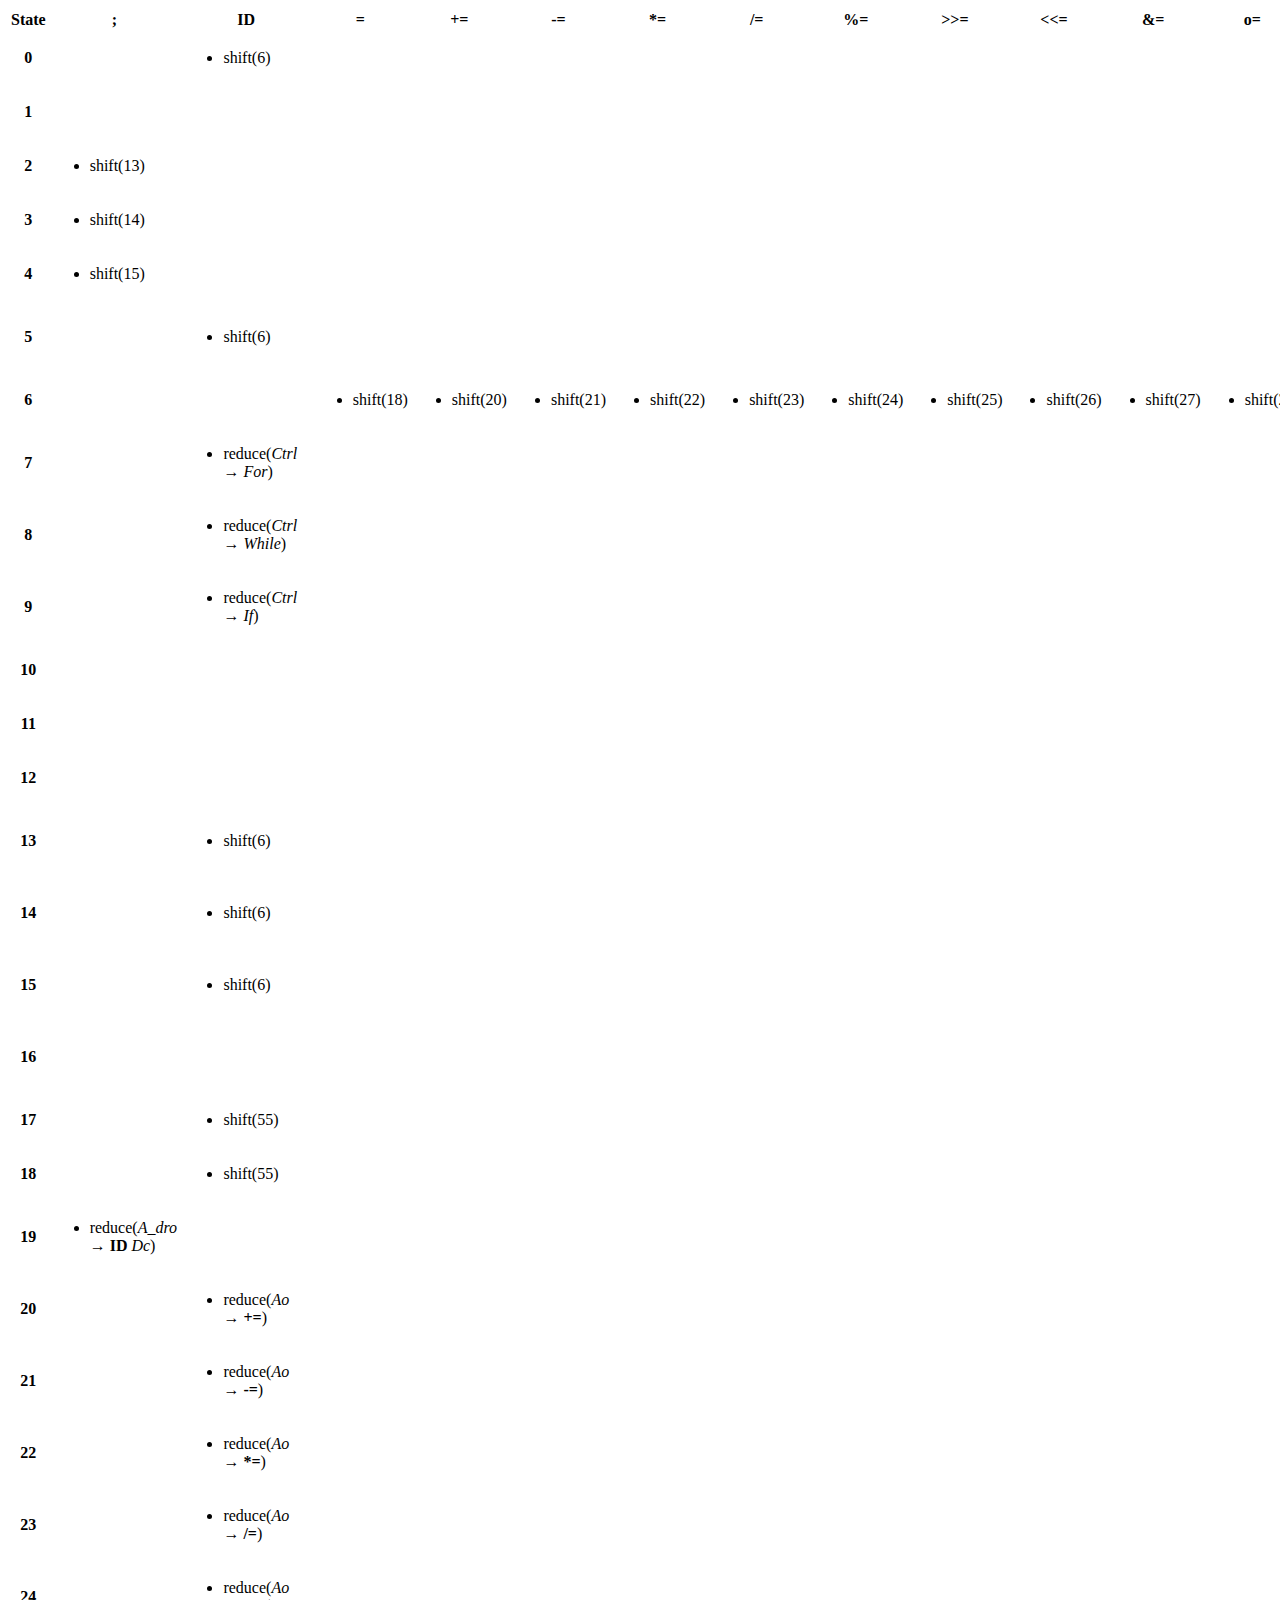
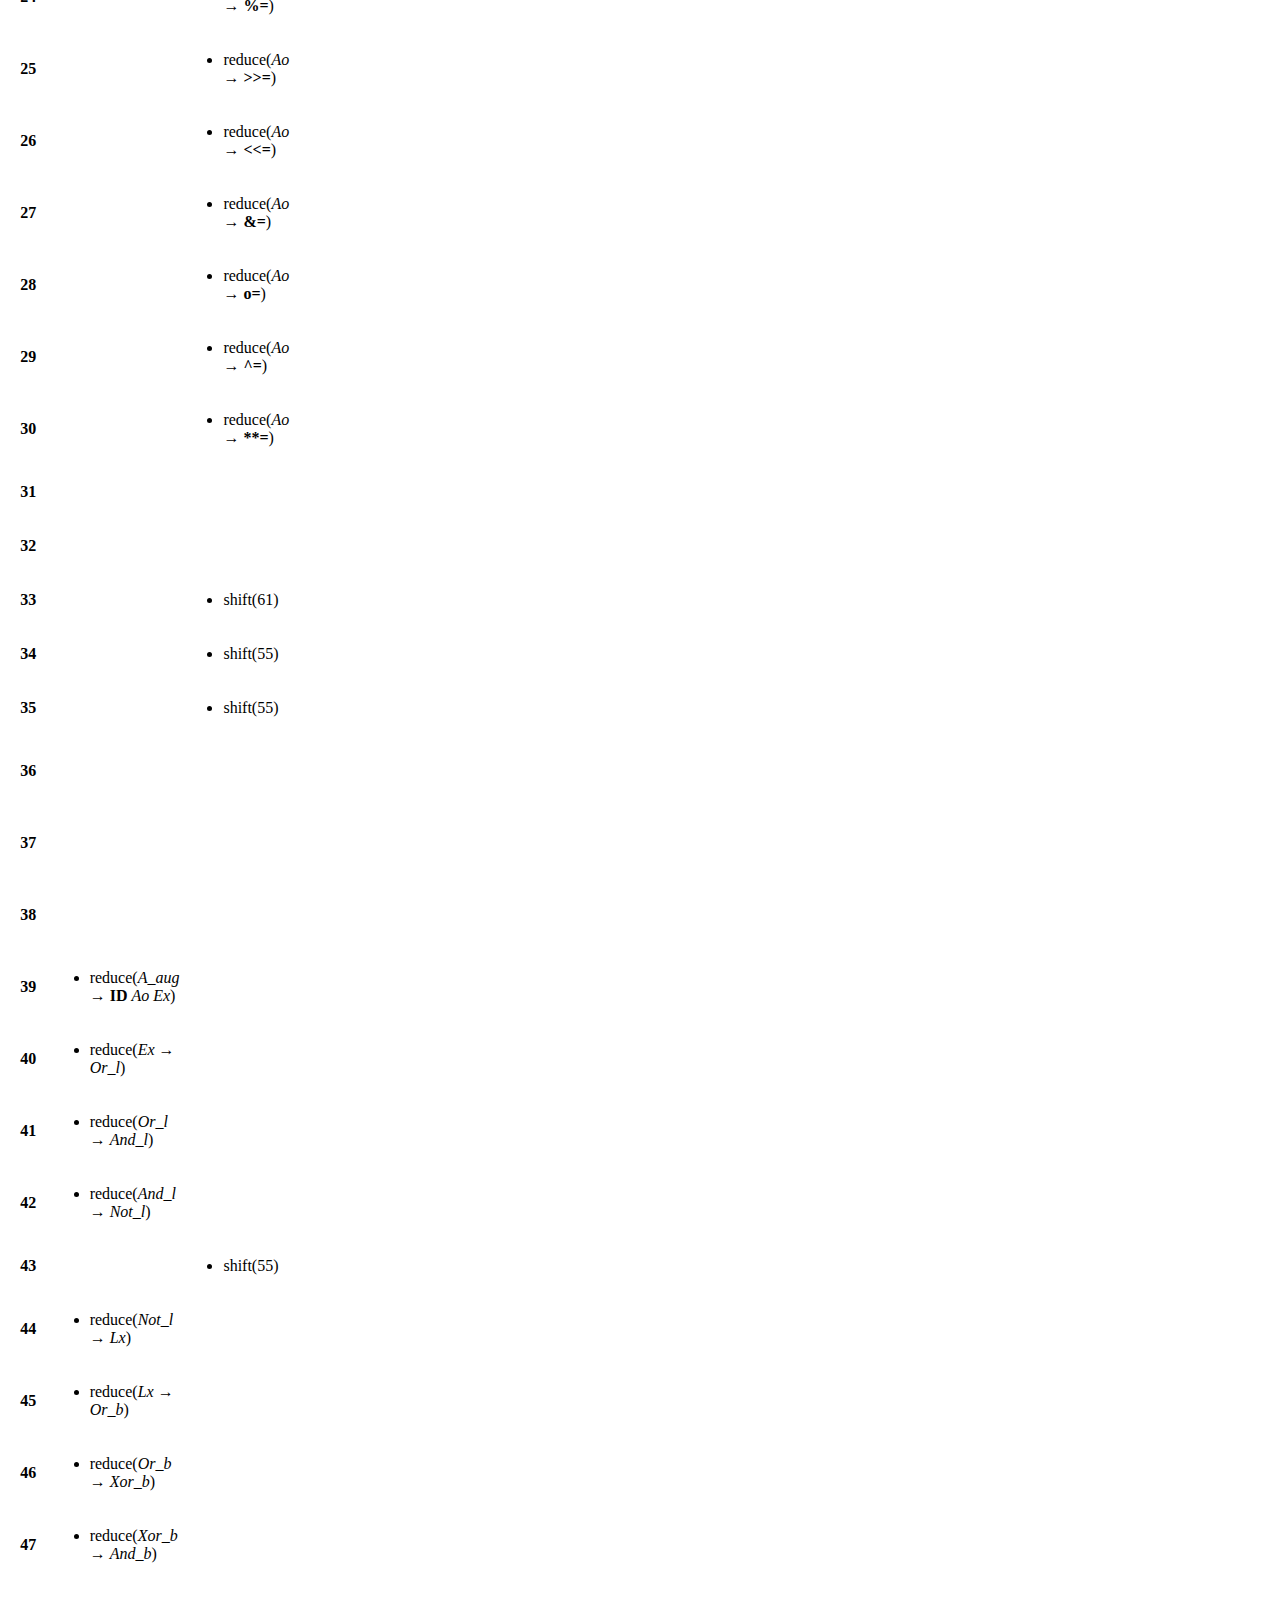
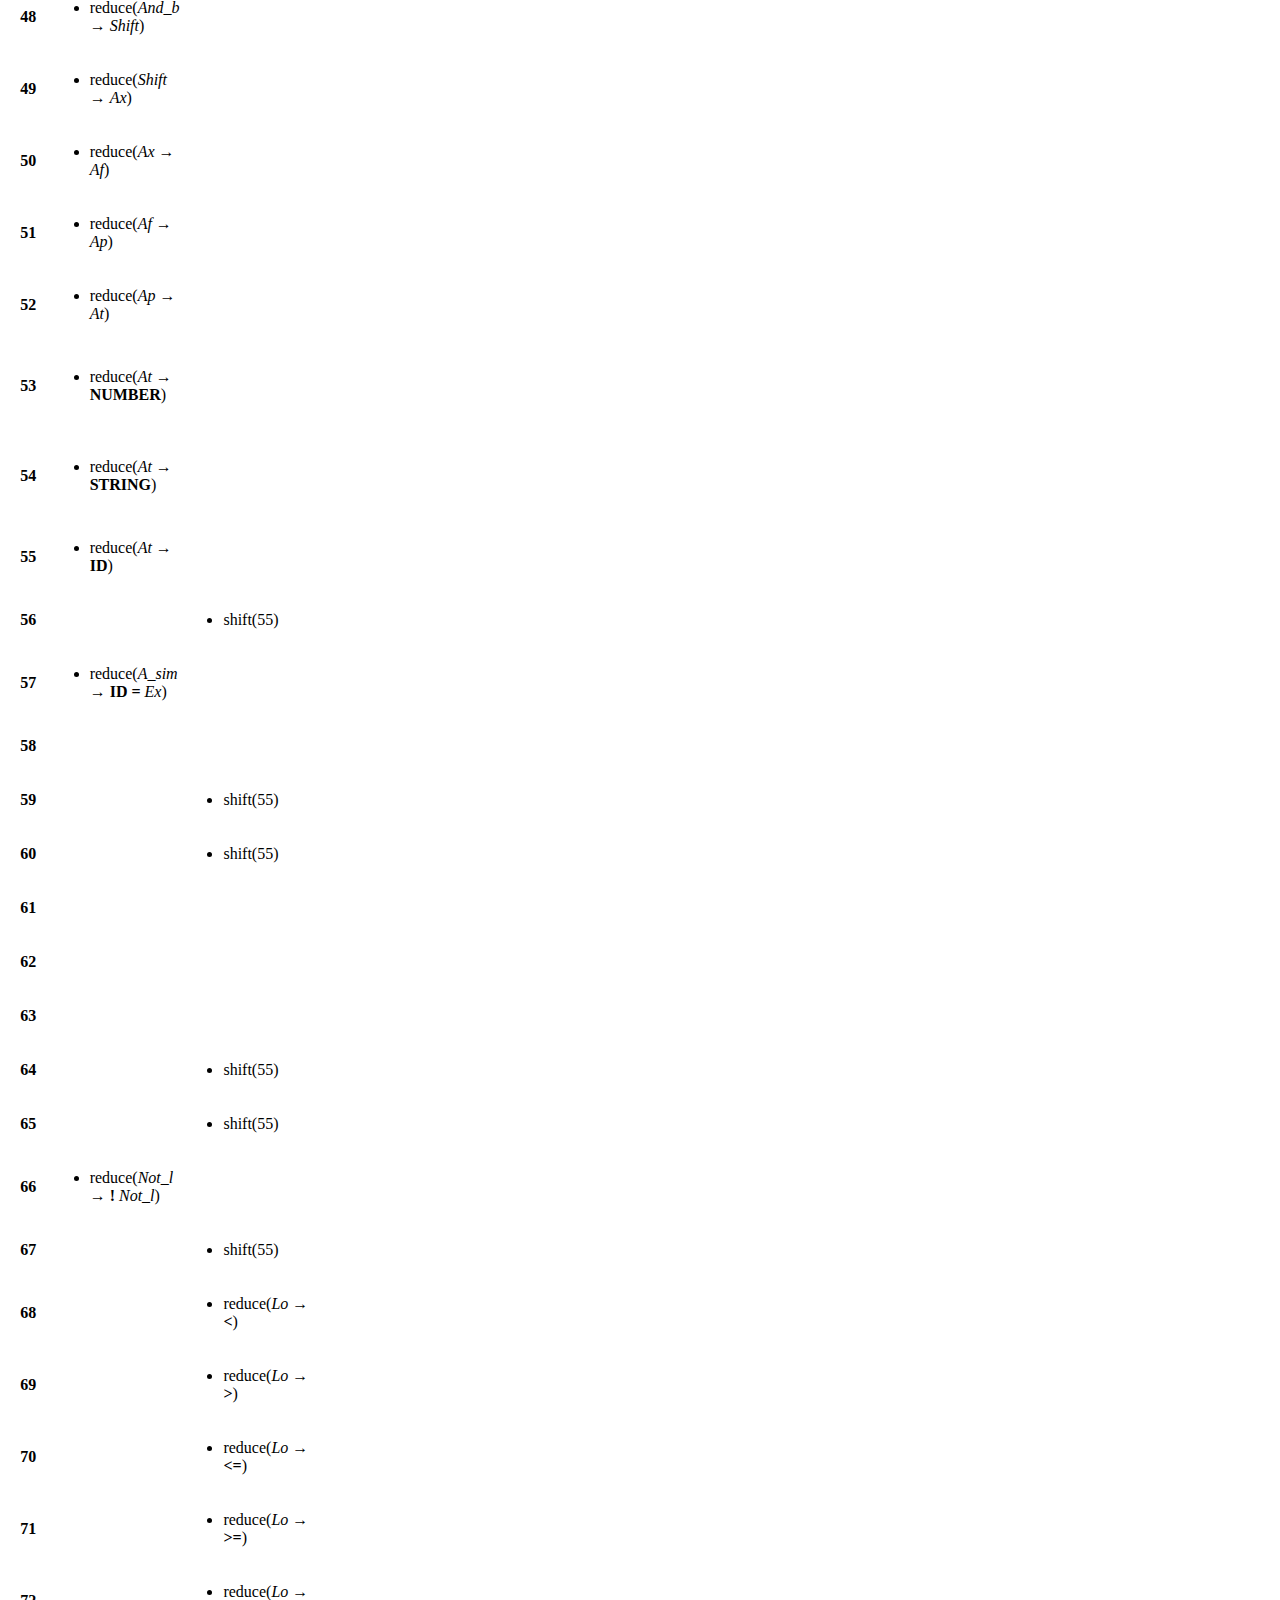
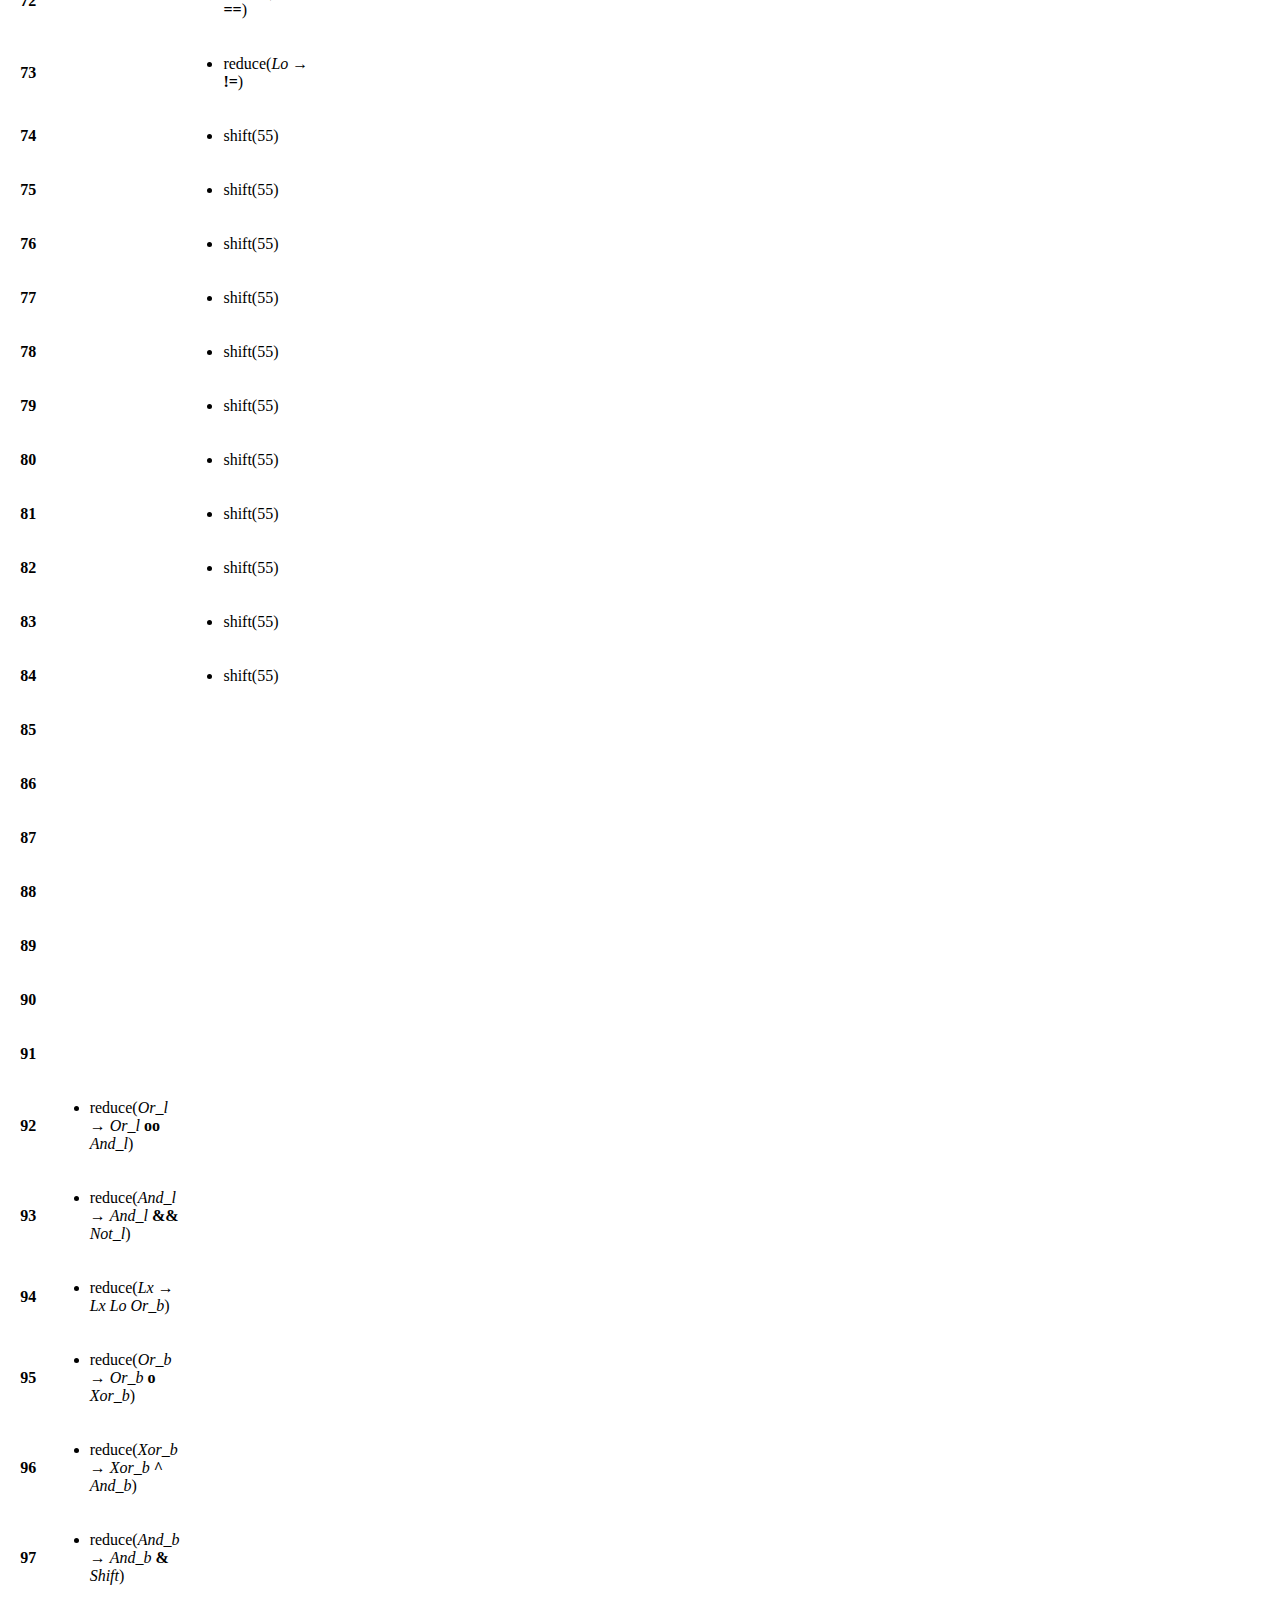
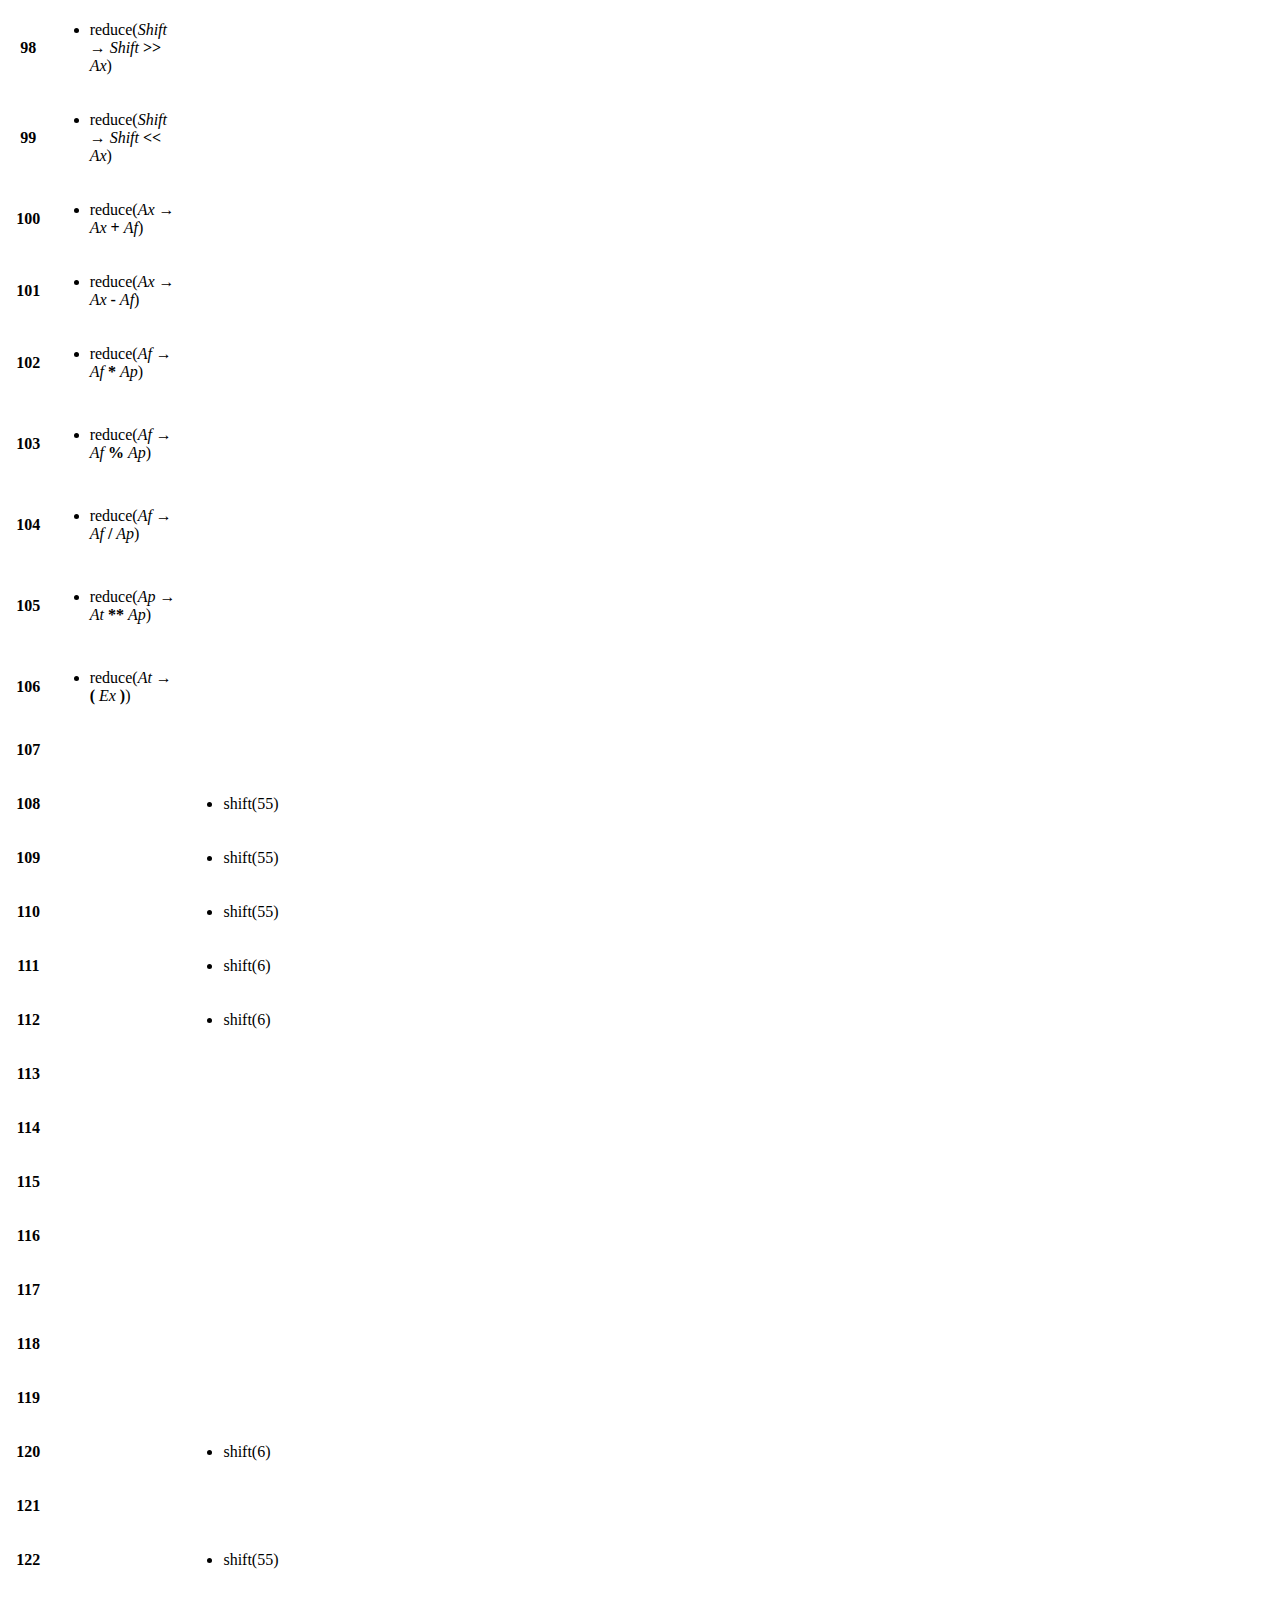
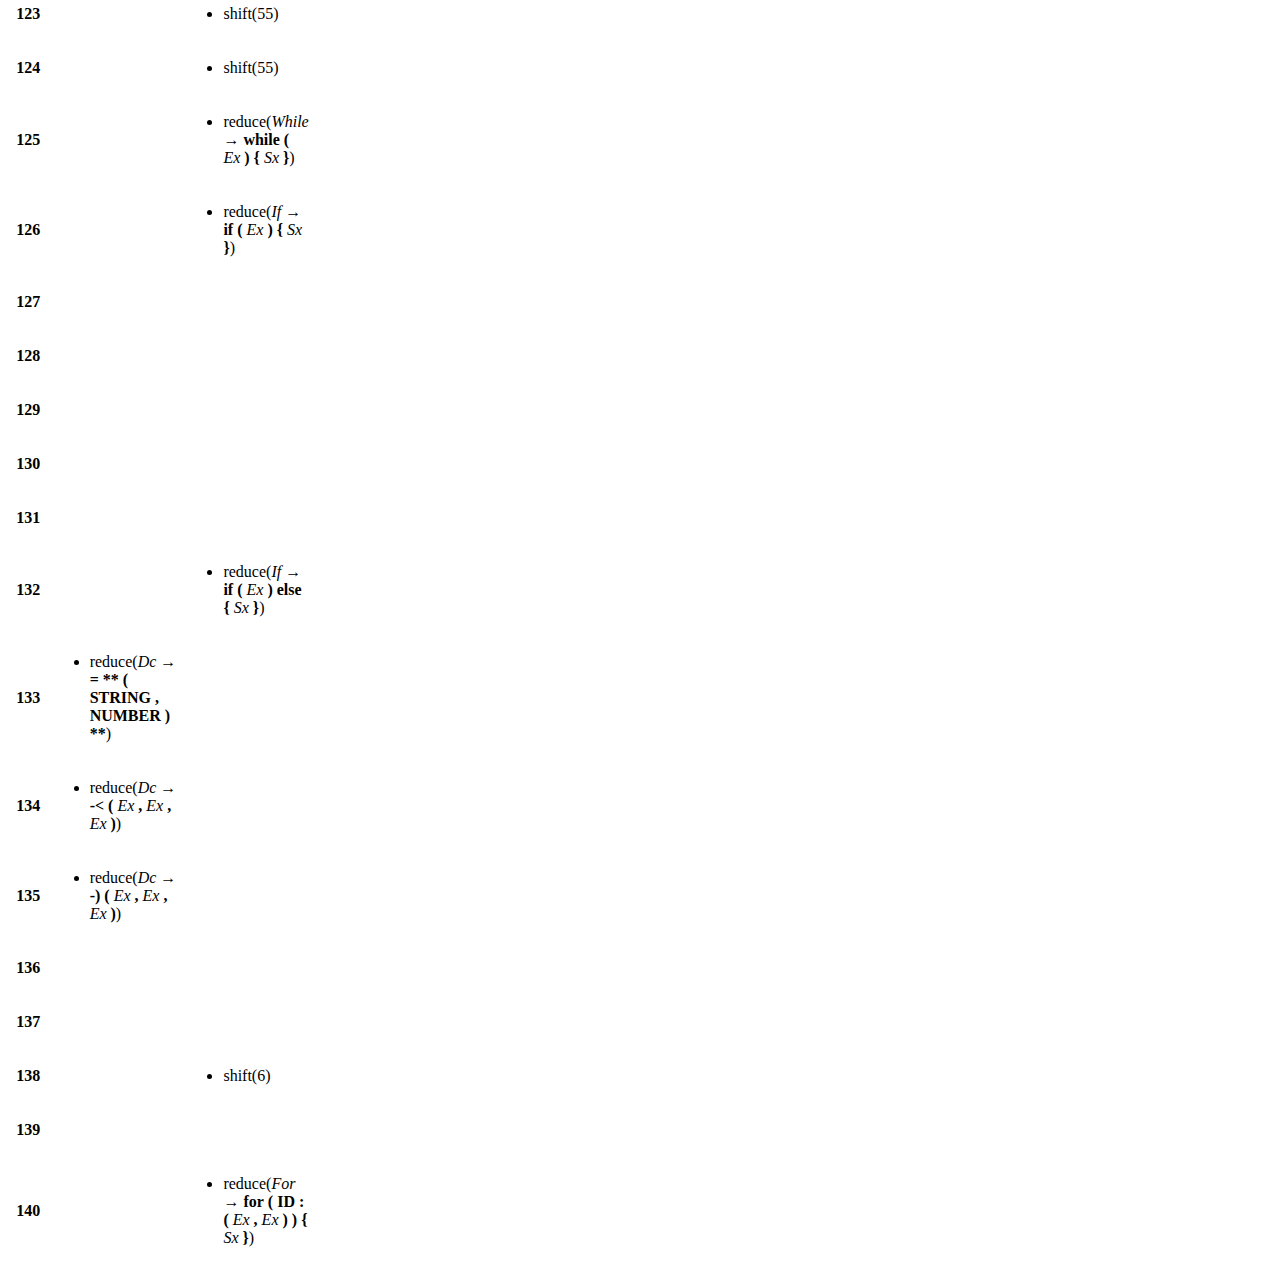
==== commit dd1694e6: "Gramática funcionando en el ascendant analysis" ====
--- a/SLR-Table/slr.html
+++ b/SLR-Table/slr.html
@@ -11,10 +11,10 @@
     <col>
   </colgroup>
   <colgroup class="t">
-    <col><col><col><col><col><col><col><col><col><col><col><col><col><col><col><col><col><col><col><col><col><col><col><col><col><col><col><col><col><col><col><col><col><col><col><col><col><col><col><col><col><col><col><col><col><col><col><col><col><col><col><col>
+    <col><col><col><col><col><col><col><col><col><col><col><col><col><col><col><col><col><col><col><col><col><col><col><col><col><col><col><col><col><col><col><col><col><col><col><col><col><col><col><col><col><col><col><col><col><col><col><col><col>
   </colgroup>
   <colgroup class="nt">
-    <col><col><col><col><col><col><col><col><col><col><col><col><col><col><col><col><col><col><col><col><col><col><col><col><col>
+    <col><col><col><col><col><col><col><col><col><col><col><col><col><col><col><col><col><col><col><col><col><col><col><col>
   </colgroup>
   
   <tbody><tr>
@@ -96,29 +96,23 @@
     
       <th><b>)</b></th>
     
-      <th><b>~</b></th>
-    
-      <th><b>**(STRING,NUMBER)**</b></th>
+      <th><b>,</b></th>
     
       <th><b>-&lt;</b></th>
     
-      <th><b>,</b></th>
-    
       <th><b>-)</b></th>
     
-      <th><b>for(ID:(</b></th>
+      <th><b>for</b></th>
     
-      <th><b>)){</b></th>
+      <th><b>:</b></th>
+    
+      <th><b>{</b></th>
     
       <th><b>}</b></th>
     
-      <th><b>While(</b></th>
-    
-      <th><b>){</b></th>
+      <th><b>while</b></th>
     
       <th><b>if</b></th>
-    
-      <th><b>{</b></th>
     
       <th><b>else</b></th>
     
@@ -166,8 +160,6 @@
     
       <th><i>At</i></th>
     
-      <th><i>Si</i></th>
-    
       <th><i>For</i></th>
     
       <th><i>While</i></th>
@@ -231,8 +223,6 @@
         <td></td>
         <td></td>
         <td></td>
-        <td></td>
-        <td></td>
         
         
         <td class="">
@@ -246,6 +236,7 @@
       
         <td></td>
         <td></td>
+        <td></td>
         
         
         <td class="">
@@ -257,7 +248,6 @@
           </ul>
         </td>
       
-        <td></td>
         
         
         <td class="">
@@ -271,7 +261,6 @@
       
         <td></td>
         <td></td>
-        <td></td>
       
         
         
@@ -323,7 +312,6 @@
           </ul>
         </td>
       
-        <td></td>
         <td></td>
         <td></td>
         <td></td>
@@ -423,9 +411,6 @@
         <td></td>
         <td></td>
         <td></td>
-        <td></td>
-        <td></td>
-        <td></td>
         
         
         <td class="">
@@ -442,7 +427,6 @@
         </td>
       
       
-        <td></td>
         <td></td>
         <td></td>
         <td></td>
@@ -531,11 +515,7 @@
         <td></td>
         <td></td>
         <td></td>
-        <td></td>
-        <td></td>
-        <td></td>
-      
-        <td></td>
+      
         <td></td>
         <td></td>
         <td></td>
@@ -624,11 +604,7 @@
         <td></td>
         <td></td>
         <td></td>
-        <td></td>
-        <td></td>
-        <td></td>
-      
-        <td></td>
+      
         <td></td>
         <td></td>
         <td></td>
@@ -717,11 +693,7 @@
         <td></td>
         <td></td>
         <td></td>
-        <td></td>
-        <td></td>
-        <td></td>
-      
-        <td></td>
+      
         <td></td>
         <td></td>
         <td></td>
@@ -802,8 +774,6 @@
         <td></td>
         <td></td>
         <td></td>
-        <td></td>
-        <td></td>
         
         
         <td class="">
@@ -816,6 +786,7 @@
         </td>
       
         <td></td>
+        <td></td>
         
         
         <td class="">
@@ -842,7 +813,6 @@
           </ul>
         </td>
       
-        <td></td>
         
         
         <td class="">
@@ -855,7 +825,6 @@
         </td>
       
         <td></td>
-        <td></td>
         
         
         <td class="">
@@ -922,7 +891,6 @@
           </ul>
         </td>
       
-        <td></td>
         <td></td>
         <td></td>
         <td></td>
@@ -1133,7 +1101,6 @@
         <td></td>
         <td></td>
         <td></td>
-        <td></td>
         
         
         <td class="">
@@ -1145,7 +1112,6 @@
           </ul>
         </td>
       
-        <td></td>
         
         
         <td class="">
@@ -1165,7 +1131,6 @@
         <td></td>
         <td></td>
         <td></td>
-        <td></td>
       
         <td></td>
         <td></td>
@@ -1193,7 +1158,6 @@
           </ul>
         </td>
       
-        <td></td>
         <td></td>
         <td></td>
         <td></td>
@@ -1270,8 +1234,6 @@
         <td></td>
         <td></td>
         <td></td>
-        <td></td>
-        <td></td>
         
         
         <td class="">
@@ -1288,6 +1250,7 @@
         </td>
       
         <td></td>
+        <td></td>
         
         
         <td class="">
@@ -1318,7 +1281,6 @@
           </ul>
         </td>
       
-        <td></td>
         
         
         <td class="">
@@ -1335,7 +1297,6 @@
         </td>
       
         <td></td>
-        <td></td>
         
         
         <td class="">
@@ -1352,7 +1313,6 @@
         </td>
       
       
-        <td></td>
         <td></td>
         <td></td>
         <td></td>
@@ -1437,8 +1397,6 @@
         <td></td>
         <td></td>
         <td></td>
-        <td></td>
-        <td></td>
         
         
         <td class="">
@@ -1455,6 +1413,7 @@
         </td>
       
         <td></td>
+        <td></td>
         
         
         <td class="">
@@ -1485,7 +1444,6 @@
           </ul>
         </td>
       
-        <td></td>
         
         
         <td class="">
@@ -1502,7 +1460,6 @@
         </td>
       
         <td></td>
-        <td></td>
         
         
         <td class="">
@@ -1519,7 +1476,6 @@
         </td>
       
       
-        <td></td>
         <td></td>
         <td></td>
         <td></td>
@@ -1604,8 +1560,6 @@
         <td></td>
         <td></td>
         <td></td>
-        <td></td>
-        <td></td>
         
         
         <td class="">
@@ -1622,6 +1576,7 @@
         </td>
       
         <td></td>
+        <td></td>
         
         
         <td class="">
@@ -1652,7 +1607,6 @@
           </ul>
         </td>
       
-        <td></td>
         
         
         <td class="">
@@ -1669,7 +1623,6 @@
         </td>
       
         <td></td>
-        <td></td>
         
         
         <td class="">
@@ -1686,7 +1639,6 @@
         </td>
       
       
-        <td></td>
         <td></td>
         <td></td>
         <td></td>
@@ -1717,298 +1669,86 @@
       <th scope="row">10
       
         </th><td></td>
-        
-        
-        <td class="">
-          <ul>
-            
-            
-              
-                
-                  <li>reduce(<i>Si</i> → <u>ε</u>)</li>
-                
-              
-            
-          </ul>
-        </td>
-      
-        <td></td>
-        <td></td>
-        <td></td>
-        <td></td>
-        <td></td>
-        <td></td>
-        <td></td>
-        <td></td>
-        <td></td>
-        <td></td>
-        <td></td>
-        <td></td>
-        <td></td>
-        <td></td>
-        
-        
-        <td class="">
-          <ul>
-            
-              <li>shift(37)</li>
-            
-            
-          </ul>
-        </td>
-      
-        <td></td>
-        <td></td>
-        <td></td>
-        <td></td>
-        <td></td>
-        <td></td>
-        <td></td>
-        <td></td>
-        <td></td>
-        <td></td>
-        <td></td>
-        
-        
-        <td class="">
-          <ul>
-            
-              <li>shift(49)</li>
-            
-            
-          </ul>
-        </td>
-      
-        
-        
-        <td class="">
-          <ul>
-            
-              <li>shift(50)</li>
-            
-            
-          </ul>
-        </td>
-      
-        <td></td>
-        <td></td>
-        <td></td>
-        <td></td>
-        
-        
-        <td class="">
-          <ul>
-            
-            
-              
-                
-                  <li>reduce(<i>Si</i> → <u>ε</u>)</li>
-                
-              
-            
-          </ul>
-        </td>
-      
-        
-        
-        <td class="">
-          <ul>
-            
-              <li>shift(48)</li>
-            
-            
-          </ul>
-        </td>
-      
-        
-        
-        <td class="">
-          <ul>
-            
-            
-              
-                
-                  <li>reduce(<i>Si</i> → <u>ε</u>)</li>
-                
-              
-            
-          </ul>
-        </td>
-      
-        <td></td>
-        
-        
-        <td class="">
-          <ul>
-            
-              <li>shift(51)</li>
-            
-            
-          </ul>
-        </td>
-      
-        <td></td>
-        <td></td>
-        <td></td>
-        <td></td>
-        <td></td>
-        <td></td>
-        <td></td>
-        <td></td>
-        <td></td>
-        <td></td>
-        <td></td>
-        <td></td>
-        <td></td>
-      
-        <td></td>
-        <td></td>
-        <td></td>
-        <td></td>
-        <td></td>
-        <td></td>
-        
-        
-        <td>
-          <ul>
-            
-              <li>33</li>
-            
-          </ul>
-        </td>
-      
-        <td></td>
-        
-        
-        <td>
-          <ul>
-            
-              <li>34</li>
-            
-          </ul>
-        </td>
-      
-        
-        
-        <td>
-          <ul>
-            
-              <li>35</li>
-            
-          </ul>
-        </td>
-      
-        
-        
-        <td>
-          <ul>
-            
-              <li>36</li>
-            
-          </ul>
-        </td>
-      
-        
-        
-        <td>
-          <ul>
-            
-              <li>38</li>
-            
-          </ul>
-        </td>
-      
-        <td></td>
-        
-        
-        <td>
-          <ul>
-            
-              <li>39</li>
-            
-          </ul>
-        </td>
-      
-        
-        
-        <td>
-          <ul>
-            
-              <li>40</li>
-            
-          </ul>
-        </td>
-      
-        
-        
-        <td>
-          <ul>
-            
-              <li>41</li>
-            
-          </ul>
-        </td>
-      
-        
-        
-        <td>
-          <ul>
-            
-              <li>42</li>
-            
-          </ul>
-        </td>
-      
-        
-        
-        <td>
-          <ul>
-            
-              <li>43</li>
-            
-          </ul>
-        </td>
-      
-        
-        
-        <td>
-          <ul>
-            
-              <li>44</li>
-            
-          </ul>
-        </td>
-      
-        
-        
-        <td>
-          <ul>
-            
-              <li>45</li>
-            
-          </ul>
-        </td>
-      
-        
-        
-        <td>
-          <ul>
-            
-              <li>46</li>
-            
-          </ul>
-        </td>
-      
-        
-        
-        <td>
-          <ul>
-            
-              <li>47</li>
-            
-          </ul>
-        </td>
-      
+        <td></td>
+        <td></td>
+        <td></td>
+        <td></td>
+        <td></td>
+        <td></td>
+        <td></td>
+        <td></td>
+        <td></td>
+        <td></td>
+        <td></td>
+        <td></td>
+        <td></td>
+        <td></td>
+        <td></td>
+        <td></td>
+        <td></td>
+        <td></td>
+        <td></td>
+        <td></td>
+        <td></td>
+        <td></td>
+        <td></td>
+        <td></td>
+        <td></td>
+        <td></td>
+        <td></td>
+        <td></td>
+        <td></td>
+        <td></td>
+        <td></td>
+        <td></td>
+        <td></td>
+        <td></td>
+        <td></td>
+        
+        
+        <td class="">
+          <ul>
+            
+              <li>shift(33)</li>
+            
+            
+          </ul>
+        </td>
+      
+        <td></td>
+        <td></td>
+        <td></td>
+        <td></td>
+        <td></td>
+        <td></td>
+        <td></td>
+        <td></td>
+        <td></td>
+        <td></td>
+        <td></td>
+        <td></td>
+      
+        <td></td>
+        <td></td>
+        <td></td>
+        <td></td>
+        <td></td>
+        <td></td>
+        <td></td>
+        <td></td>
+        <td></td>
+        <td></td>
+        <td></td>
+        <td></td>
+        <td></td>
+        <td></td>
+        <td></td>
+        <td></td>
+        <td></td>
+        <td></td>
+        <td></td>
+        <td></td>
+        <td></td>
         <td></td>
         <td></td>
         <td></td>
@@ -2018,298 +1758,86 @@
       <th scope="row">11
       
         </th><td></td>
-        
-        
-        <td class="">
-          <ul>
-            
-            
-              
-                
-                  <li>reduce(<i>Si</i> → <u>ε</u>)</li>
-                
-              
-            
-          </ul>
-        </td>
-      
-        <td></td>
-        <td></td>
-        <td></td>
-        <td></td>
-        <td></td>
-        <td></td>
-        <td></td>
-        <td></td>
-        <td></td>
-        <td></td>
-        <td></td>
-        <td></td>
-        <td></td>
-        <td></td>
-        
-        
-        <td class="">
-          <ul>
-            
-              <li>shift(37)</li>
-            
-            
-          </ul>
-        </td>
-      
-        <td></td>
-        <td></td>
-        <td></td>
-        <td></td>
-        <td></td>
-        <td></td>
-        <td></td>
-        <td></td>
-        <td></td>
-        <td></td>
-        <td></td>
-        
-        
-        <td class="">
-          <ul>
-            
-              <li>shift(49)</li>
-            
-            
-          </ul>
-        </td>
-      
-        
-        
-        <td class="">
-          <ul>
-            
-              <li>shift(50)</li>
-            
-            
-          </ul>
-        </td>
-      
-        <td></td>
-        <td></td>
-        <td></td>
-        <td></td>
-        
-        
-        <td class="">
-          <ul>
-            
-            
-              
-                
-                  <li>reduce(<i>Si</i> → <u>ε</u>)</li>
-                
-              
-            
-          </ul>
-        </td>
-      
-        
-        
-        <td class="">
-          <ul>
-            
-              <li>shift(48)</li>
-            
-            
-          </ul>
-        </td>
-      
-        
-        
-        <td class="">
-          <ul>
-            
-            
-              
-                
-                  <li>reduce(<i>Si</i> → <u>ε</u>)</li>
-                
-              
-            
-          </ul>
-        </td>
-      
-        <td></td>
-        
-        
-        <td class="">
-          <ul>
-            
-              <li>shift(51)</li>
-            
-            
-          </ul>
-        </td>
-      
-        <td></td>
-        <td></td>
-        <td></td>
-        <td></td>
-        <td></td>
-        <td></td>
-        <td></td>
-        <td></td>
-        <td></td>
-        <td></td>
-        <td></td>
-        <td></td>
-        <td></td>
-      
-        <td></td>
-        <td></td>
-        <td></td>
-        <td></td>
-        <td></td>
-        <td></td>
-        
-        
-        <td>
-          <ul>
-            
-              <li>52</li>
-            
-          </ul>
-        </td>
-      
-        <td></td>
-        
-        
-        <td>
-          <ul>
-            
-              <li>34</li>
-            
-          </ul>
-        </td>
-      
-        
-        
-        <td>
-          <ul>
-            
-              <li>35</li>
-            
-          </ul>
-        </td>
-      
-        
-        
-        <td>
-          <ul>
-            
-              <li>36</li>
-            
-          </ul>
-        </td>
-      
-        
-        
-        <td>
-          <ul>
-            
-              <li>38</li>
-            
-          </ul>
-        </td>
-      
-        <td></td>
-        
-        
-        <td>
-          <ul>
-            
-              <li>39</li>
-            
-          </ul>
-        </td>
-      
-        
-        
-        <td>
-          <ul>
-            
-              <li>40</li>
-            
-          </ul>
-        </td>
-      
-        
-        
-        <td>
-          <ul>
-            
-              <li>41</li>
-            
-          </ul>
-        </td>
-      
-        
-        
-        <td>
-          <ul>
-            
-              <li>42</li>
-            
-          </ul>
-        </td>
-      
-        
-        
-        <td>
-          <ul>
-            
-              <li>43</li>
-            
-          </ul>
-        </td>
-      
-        
-        
-        <td>
-          <ul>
-            
-              <li>44</li>
-            
-          </ul>
-        </td>
-      
-        
-        
-        <td>
-          <ul>
-            
-              <li>45</li>
-            
-          </ul>
-        </td>
-      
-        
-        
-        <td>
-          <ul>
-            
-              <li>46</li>
-            
-          </ul>
-        </td>
-      
-        
-        
-        <td>
-          <ul>
-            
-              <li>47</li>
-            
-          </ul>
-        </td>
-      
+        <td></td>
+        <td></td>
+        <td></td>
+        <td></td>
+        <td></td>
+        <td></td>
+        <td></td>
+        <td></td>
+        <td></td>
+        <td></td>
+        <td></td>
+        <td></td>
+        <td></td>
+        <td></td>
+        <td></td>
+        <td></td>
+        <td></td>
+        <td></td>
+        <td></td>
+        <td></td>
+        <td></td>
+        <td></td>
+        <td></td>
+        <td></td>
+        <td></td>
+        <td></td>
+        <td></td>
+        <td></td>
+        <td></td>
+        <td></td>
+        <td></td>
+        <td></td>
+        <td></td>
+        <td></td>
+        <td></td>
+        
+        
+        <td class="">
+          <ul>
+            
+              <li>shift(34)</li>
+            
+            
+          </ul>
+        </td>
+      
+        <td></td>
+        <td></td>
+        <td></td>
+        <td></td>
+        <td></td>
+        <td></td>
+        <td></td>
+        <td></td>
+        <td></td>
+        <td></td>
+        <td></td>
+        <td></td>
+      
+        <td></td>
+        <td></td>
+        <td></td>
+        <td></td>
+        <td></td>
+        <td></td>
+        <td></td>
+        <td></td>
+        <td></td>
+        <td></td>
+        <td></td>
+        <td></td>
+        <td></td>
+        <td></td>
+        <td></td>
+        <td></td>
+        <td></td>
+        <td></td>
+        <td></td>
+        <td></td>
+        <td></td>
         <td></td>
         <td></td>
         <td></td>
@@ -2359,29 +1887,25 @@
         <td class="">
           <ul>
             
-              <li>shift(53)</li>
-            
-            
-          </ul>
-        </td>
-      
-        <td></td>
-        <td></td>
-        <td></td>
-        <td></td>
-        <td></td>
-        <td></td>
-        <td></td>
-        <td></td>
-        <td></td>
-        <td></td>
-        <td></td>
-        <td></td>
-        <td></td>
-        <td></td>
-        <td></td>
-      
-        <td></td>
+              <li>shift(35)</li>
+            
+            
+          </ul>
+        </td>
+      
+        <td></td>
+        <td></td>
+        <td></td>
+        <td></td>
+        <td></td>
+        <td></td>
+        <td></td>
+        <td></td>
+        <td></td>
+        <td></td>
+        <td></td>
+        <td></td>
+      
         <td></td>
         <td></td>
         <td></td>
@@ -2462,8 +1986,6 @@
         <td></td>
         <td></td>
         <td></td>
-        <td></td>
-        <td></td>
         
         
         <td class="">
@@ -2476,6 +1998,7 @@
         </td>
       
         <td></td>
+        <td></td>
         
         
         <td class="">
@@ -2502,7 +2025,6 @@
           </ul>
         </td>
       
-        <td></td>
         
         
         <td class="">
@@ -2515,7 +2037,6 @@
         </td>
       
         <td></td>
-        <td></td>
         
         
         <td class="">
@@ -2537,7 +2058,7 @@
         <td>
           <ul>
             
-              <li>54</li>
+              <li>36</li>
             
           </ul>
         </td>
@@ -2582,7 +2103,6 @@
           </ul>
         </td>
       
-        <td></td>
         <td></td>
         <td></td>
         <td></td>
@@ -2685,8 +2205,6 @@
         <td></td>
         <td></td>
         <td></td>
-        <td></td>
-        <td></td>
         
         
         <td class="">
@@ -2699,6 +2217,7 @@
         </td>
       
         <td></td>
+        <td></td>
         
         
         <td class="">
@@ -2725,7 +2244,6 @@
           </ul>
         </td>
       
-        <td></td>
         
         
         <td class="">
@@ -2738,7 +2256,6 @@
         </td>
       
         <td></td>
-        <td></td>
         
         
         <td class="">
@@ -2760,7 +2277,7 @@
         <td>
           <ul>
             
-              <li>55</li>
+              <li>37</li>
             
           </ul>
         </td>
@@ -2805,7 +2322,6 @@
           </ul>
         </td>
       
-        <td></td>
         <td></td>
         <td></td>
         <td></td>
@@ -2908,8 +2424,6 @@
         <td></td>
         <td></td>
         <td></td>
-        <td></td>
-        <td></td>
         
         
         <td class="">
@@ -2922,6 +2436,7 @@
         </td>
       
         <td></td>
+        <td></td>
         
         
         <td class="">
@@ -2948,7 +2463,6 @@
           </ul>
         </td>
       
-        <td></td>
         
         
         <td class="">
@@ -2961,7 +2475,6 @@
         </td>
       
         <td></td>
-        <td></td>
         
         
         <td class="">
@@ -2983,7 +2496,7 @@
         <td>
           <ul>
             
-              <li>56</li>
+              <li>38</li>
             
           </ul>
         </td>
@@ -3028,7 +2541,6 @@
           </ul>
         </td>
       
-        <td></td>
         <td></td>
         <td></td>
         <td></td>
@@ -3124,7 +2636,6 @@
         <td></td>
         <td></td>
         <td></td>
-        <td></td>
         
         
         <td class="">
@@ -3143,8 +2654,6 @@
         <td></td>
         <td></td>
         <td></td>
-        <td></td>
-        <td></td>
         
         
         <td class="">
@@ -3161,7 +2670,6 @@
         </td>
       
       
-        <td></td>
         <td></td>
         <td></td>
         <td></td>
@@ -3197,202 +2705,105 @@
         <td class="">
           <ul>
             
-            
-              
-                
-                  <li>reduce(<i>Si</i> → <u>ε</u>)</li>
-                
-              
-            
-          </ul>
-        </td>
-      
-        <td></td>
-        <td></td>
-        <td></td>
-        <td></td>
-        <td></td>
-        <td></td>
-        <td></td>
-        <td></td>
-        <td></td>
-        <td></td>
-        <td></td>
-        <td></td>
-        <td></td>
-        <td></td>
-        
-        
-        <td class="">
-          <ul>
-            
-              <li>shift(37)</li>
-            
-            
-          </ul>
-        </td>
-      
-        <td></td>
-        <td></td>
-        <td></td>
-        <td></td>
-        <td></td>
-        <td></td>
-        <td></td>
-        <td></td>
-        <td></td>
-        <td></td>
-        <td></td>
-        
-        
-        <td class="">
-          <ul>
-            
-              <li>shift(49)</li>
-            
-            
-          </ul>
-        </td>
-      
-        
-        
-        <td class="">
-          <ul>
-            
-              <li>shift(50)</li>
-            
-            
-          </ul>
-        </td>
-      
-        <td></td>
-        <td></td>
-        <td></td>
-        <td></td>
-        
-        
-        <td class="">
-          <ul>
-            
-            
-              
-                
-                  <li>reduce(<i>Si</i> → <u>ε</u>)</li>
-                
-              
-            
-          </ul>
-        </td>
-      
-        
-        
-        <td class="">
-          <ul>
-            
-              <li>shift(48)</li>
-            
-            
-          </ul>
-        </td>
-      
-        
-        
-        <td class="">
-          <ul>
-            
-            
-              
-                
-                  <li>reduce(<i>Si</i> → <u>ε</u>)</li>
-                
-              
-            
-          </ul>
-        </td>
-      
-        <td></td>
-        
-        
-        <td class="">
-          <ul>
-            
-              <li>shift(51)</li>
-            
-            
-          </ul>
-        </td>
-      
-        <td></td>
-        <td></td>
-        <td></td>
-        <td></td>
-        <td></td>
-        <td></td>
-        <td></td>
-        <td></td>
-        <td></td>
-        <td></td>
-        <td></td>
-        <td></td>
-        <td></td>
-      
-        <td></td>
-        <td></td>
-        <td></td>
-        <td></td>
-        <td></td>
-        <td></td>
-        
-        
-        <td>
-          <ul>
-            
-              <li>57</li>
-            
-          </ul>
-        </td>
-      
-        <td></td>
-        
-        
-        <td>
-          <ul>
-            
-              <li>34</li>
-            
-          </ul>
-        </td>
-      
-        
-        
-        <td>
-          <ul>
-            
-              <li>35</li>
-            
-          </ul>
-        </td>
-      
-        
-        
-        <td>
-          <ul>
-            
-              <li>36</li>
-            
-          </ul>
-        </td>
-      
-        
-        
-        <td>
-          <ul>
-            
-              <li>38</li>
-            
-          </ul>
-        </td>
-      
+              <li>shift(55)</li>
+            
+            
+          </ul>
+        </td>
+      
+        <td></td>
+        <td></td>
+        <td></td>
+        <td></td>
+        <td></td>
+        <td></td>
+        <td></td>
+        <td></td>
+        <td></td>
+        <td></td>
+        <td></td>
+        <td></td>
+        <td></td>
+        <td></td>
+        
+        
+        <td class="">
+          <ul>
+            
+              <li>shift(43)</li>
+            
+            
+          </ul>
+        </td>
+      
+        <td></td>
+        <td></td>
+        <td></td>
+        <td></td>
+        <td></td>
+        <td></td>
+        <td></td>
+        <td></td>
+        <td></td>
+        <td></td>
+        <td></td>
+        <td></td>
+        <td></td>
+        <td></td>
+        <td></td>
+        <td></td>
+        <td></td>
+        
+        
+        <td class="">
+          <ul>
+            
+              <li>shift(53)</li>
+            
+            
+          </ul>
+        </td>
+      
+        
+        
+        <td class="">
+          <ul>
+            
+              <li>shift(54)</li>
+            
+            
+          </ul>
+        </td>
+      
+        
+        
+        <td class="">
+          <ul>
+            
+              <li>shift(56)</li>
+            
+            
+          </ul>
+        </td>
+      
+        <td></td>
+        <td></td>
+        <td></td>
+        <td></td>
+        <td></td>
+        <td></td>
+        <td></td>
+        <td></td>
+        <td></td>
+        <td></td>
+        <td></td>
+        <td></td>
+      
+        <td></td>
+        <td></td>
+        <td></td>
+        <td></td>
+        <td></td>
         <td></td>
         
         
@@ -3404,6 +2815,7 @@
           </ul>
         </td>
       
+        <td></td>
         
         
         <td>
@@ -3439,21 +2851,12 @@
         <td>
           <ul>
             
-              <li>43</li>
-            
-          </ul>
-        </td>
-      
-        
-        
-        <td>
-          <ul>
-            
               <li>44</li>
             
           </ul>
         </td>
       
+        <td></td>
         
         
         <td>
@@ -3480,6 +2883,56 @@
           <ul>
             
               <li>47</li>
+            
+          </ul>
+        </td>
+      
+        
+        
+        <td>
+          <ul>
+            
+              <li>48</li>
+            
+          </ul>
+        </td>
+      
+        
+        
+        <td>
+          <ul>
+            
+              <li>49</li>
+            
+          </ul>
+        </td>
+      
+        
+        
+        <td>
+          <ul>
+            
+              <li>50</li>
+            
+          </ul>
+        </td>
+      
+        
+        
+        <td>
+          <ul>
+            
+              <li>51</li>
+            
+          </ul>
+        </td>
+      
+        
+        
+        <td>
+          <ul>
+            
+              <li>52</li>
             
           </ul>
         </td>
@@ -3498,223 +2951,127 @@
         <td class="">
           <ul>
             
-            
-              
-                
-                  <li>reduce(<i>Si</i> → <u>ε</u>)</li>
-                
-              
-            
-          </ul>
-        </td>
-      
-        <td></td>
-        <td></td>
-        <td></td>
-        <td></td>
-        <td></td>
-        <td></td>
-        <td></td>
-        <td></td>
-        <td></td>
-        <td></td>
-        <td></td>
-        <td></td>
-        <td></td>
-        <td></td>
-        
-        
-        <td class="">
-          <ul>
-            
-              <li>shift(37)</li>
-            
-            
-          </ul>
-        </td>
-      
-        <td></td>
-        <td></td>
-        <td></td>
-        <td></td>
-        <td></td>
-        <td></td>
-        <td></td>
-        <td></td>
-        <td></td>
-        <td></td>
-        <td></td>
-        
-        
-        <td class="">
-          <ul>
-            
-              <li>shift(49)</li>
-            
-            
-          </ul>
-        </td>
-      
-        
-        
-        <td class="">
-          <ul>
-            
-              <li>shift(50)</li>
-            
-            
-          </ul>
-        </td>
-      
-        <td></td>
-        <td></td>
-        <td></td>
-        <td></td>
-        
-        
-        <td class="">
-          <ul>
-            
-            
-              
-                
-                  <li>reduce(<i>Si</i> → <u>ε</u>)</li>
-                
-              
-            
-          </ul>
-        </td>
-      
-        
-        
-        <td class="">
-          <ul>
-            
-              <li>shift(48)</li>
-            
-            
-          </ul>
-        </td>
-      
-        
-        
-        <td class="">
-          <ul>
-            
-            
-              
-                
-                  <li>reduce(<i>Si</i> → <u>ε</u>)</li>
-                
-              
-            
-          </ul>
-        </td>
-      
-        <td></td>
-        
-        
-        <td class="">
-          <ul>
-            
-              <li>shift(51)</li>
-            
-            
-          </ul>
-        </td>
-      
-        
-        
-        <td class="">
-          <ul>
-            
-              <li>shift(59)</li>
-            
-            
-          </ul>
-        </td>
-      
-        <td></td>
-        <td></td>
-        <td></td>
-        <td></td>
-        <td></td>
-        <td></td>
-        <td></td>
-        <td></td>
-        <td></td>
-        <td></td>
-        <td></td>
-        <td></td>
-      
-        <td></td>
-        <td></td>
-        <td></td>
-        <td></td>
-        <td></td>
-        <td></td>
-        
-        
-        <td>
-          <ul>
-            
-              <li>58</li>
-            
-          </ul>
-        </td>
-      
-        <td></td>
-        
-        
-        <td>
-          <ul>
-            
-              <li>34</li>
-            
-          </ul>
-        </td>
-      
-        
-        
-        <td>
-          <ul>
-            
-              <li>35</li>
-            
-          </ul>
-        </td>
-      
-        
-        
-        <td>
-          <ul>
-            
-              <li>36</li>
-            
-          </ul>
-        </td>
-      
-        
-        
-        <td>
-          <ul>
-            
-              <li>38</li>
-            
-          </ul>
-        </td>
-      
-        <td></td>
-        
-        
-        <td>
-          <ul>
-            
-              <li>39</li>
-            
-          </ul>
-        </td>
-      
+              <li>shift(55)</li>
+            
+            
+          </ul>
+        </td>
+      
+        <td></td>
+        <td></td>
+        <td></td>
+        <td></td>
+        <td></td>
+        <td></td>
+        <td></td>
+        <td></td>
+        <td></td>
+        <td></td>
+        <td></td>
+        <td></td>
+        <td></td>
+        <td></td>
+        
+        
+        <td class="">
+          <ul>
+            
+              <li>shift(43)</li>
+            
+            
+          </ul>
+        </td>
+      
+        <td></td>
+        <td></td>
+        <td></td>
+        <td></td>
+        <td></td>
+        <td></td>
+        <td></td>
+        <td></td>
+        <td></td>
+        <td></td>
+        <td></td>
+        <td></td>
+        <td></td>
+        <td></td>
+        <td></td>
+        <td></td>
+        
+        
+        <td class="">
+          <ul>
+            
+              <li>shift(58)</li>
+            
+            
+          </ul>
+        </td>
+      
+        
+        
+        <td class="">
+          <ul>
+            
+              <li>shift(53)</li>
+            
+            
+          </ul>
+        </td>
+      
+        
+        
+        <td class="">
+          <ul>
+            
+              <li>shift(54)</li>
+            
+            
+          </ul>
+        </td>
+      
+        
+        
+        <td class="">
+          <ul>
+            
+              <li>shift(56)</li>
+            
+            
+          </ul>
+        </td>
+      
+        <td></td>
+        <td></td>
+        <td></td>
+        <td></td>
+        <td></td>
+        <td></td>
+        <td></td>
+        <td></td>
+        <td></td>
+        <td></td>
+        <td></td>
+        <td></td>
+      
+        <td></td>
+        <td></td>
+        <td></td>
+        <td></td>
+        <td></td>
+        <td></td>
+        
+        
+        <td>
+          <ul>
+            
+              <li>57</li>
+            
+          </ul>
+        </td>
+      
+        <td></td>
         
         
         <td>
@@ -3750,21 +3107,12 @@
         <td>
           <ul>
             
-              <li>43</li>
-            
-          </ul>
-        </td>
-      
-        
-        
-        <td>
-          <ul>
-            
               <li>44</li>
             
           </ul>
         </td>
       
+        <td></td>
         
         
         <td>
@@ -3791,6 +3139,56 @@
           <ul>
             
               <li>47</li>
+            
+          </ul>
+        </td>
+      
+        
+        
+        <td>
+          <ul>
+            
+              <li>48</li>
+            
+          </ul>
+        </td>
+      
+        
+        
+        <td>
+          <ul>
+            
+              <li>49</li>
+            
+          </ul>
+        </td>
+      
+        
+        
+        <td>
+          <ul>
+            
+              <li>50</li>
+            
+          </ul>
+        </td>
+      
+        
+        
+        <td>
+          <ul>
+            
+              <li>51</li>
+            
+          </ul>
+        </td>
+      
+        
+        
+        <td>
+          <ul>
+            
+              <li>52</li>
             
           </ul>
         </td>
@@ -3866,11 +3264,7 @@
         <td></td>
         <td></td>
         <td></td>
-        <td></td>
-        <td></td>
-        <td></td>
-      
-        <td></td>
+      
         <td></td>
         <td></td>
         <td></td>
@@ -3956,6 +3350,12 @@
         <td></td>
         <td></td>
         <td></td>
+        <td></td>
+        <td></td>
+        <td></td>
+        <td></td>
+        <td></td>
+        <td></td>
         
         
         <td class="">
@@ -3986,10 +3386,6 @@
           </ul>
         </td>
       
-        <td></td>
-        <td></td>
-        <td></td>
-        <td></td>
         
         
         <td class="">
@@ -4005,67 +3401,19 @@
           </ul>
         </td>
       
-        
-        
-        <td class="">
-          <ul>
-            
-            
-              
-                
-                  <li>reduce(<i>Ao</i> → <b>+=</b>)</li>
-                
-              
-            
-          </ul>
-        </td>
-      
-        
-        
-        <td class="">
-          <ul>
-            
-            
-              
-                
-                  <li>reduce(<i>Ao</i> → <b>+=</b>)</li>
-                
-              
-            
-          </ul>
-        </td>
-      
-        <td></td>
-        
-        
-        <td class="">
-          <ul>
-            
-            
-              
-                
-                  <li>reduce(<i>Ao</i> → <b>+=</b>)</li>
-                
-              
-            
-          </ul>
-        </td>
-      
-        <td></td>
-        <td></td>
-        <td></td>
-        <td></td>
-        <td></td>
-        <td></td>
-        <td></td>
-        <td></td>
-        <td></td>
-        <td></td>
-        <td></td>
-        <td></td>
-        <td></td>
-      
-        <td></td>
+        <td></td>
+        <td></td>
+        <td></td>
+        <td></td>
+        <td></td>
+        <td></td>
+        <td></td>
+        <td></td>
+        <td></td>
+        <td></td>
+        <td></td>
+        <td></td>
+      
         <td></td>
         <td></td>
         <td></td>
@@ -4151,6 +3499,12 @@
         <td></td>
         <td></td>
         <td></td>
+        <td></td>
+        <td></td>
+        <td></td>
+        <td></td>
+        <td></td>
+        <td></td>
         
         
         <td class="">
@@ -4181,10 +3535,6 @@
           </ul>
         </td>
       
-        <td></td>
-        <td></td>
-        <td></td>
-        <td></td>
         
         
         <td class="">
@@ -4200,67 +3550,19 @@
           </ul>
         </td>
       
-        
-        
-        <td class="">
-          <ul>
-            
-            
-              
-                
-                  <li>reduce(<i>Ao</i> → <b>-=</b>)</li>
-                
-              
-            
-          </ul>
-        </td>
-      
-        
-        
-        <td class="">
-          <ul>
-            
-            
-              
-                
-                  <li>reduce(<i>Ao</i> → <b>-=</b>)</li>
-                
-              
-            
-          </ul>
-        </td>
-      
-        <td></td>
-        
-        
-        <td class="">
-          <ul>
-            
-            
-              
-                
-                  <li>reduce(<i>Ao</i> → <b>-=</b>)</li>
-                
-              
-            
-          </ul>
-        </td>
-      
-        <td></td>
-        <td></td>
-        <td></td>
-        <td></td>
-        <td></td>
-        <td></td>
-        <td></td>
-        <td></td>
-        <td></td>
-        <td></td>
-        <td></td>
-        <td></td>
-        <td></td>
-      
-        <td></td>
+        <td></td>
+        <td></td>
+        <td></td>
+        <td></td>
+        <td></td>
+        <td></td>
+        <td></td>
+        <td></td>
+        <td></td>
+        <td></td>
+        <td></td>
+        <td></td>
+      
         <td></td>
         <td></td>
         <td></td>
@@ -4346,6 +3648,12 @@
         <td></td>
         <td></td>
         <td></td>
+        <td></td>
+        <td></td>
+        <td></td>
+        <td></td>
+        <td></td>
+        <td></td>
         
         
         <td class="">
@@ -4376,10 +3684,6 @@
           </ul>
         </td>
       
-        <td></td>
-        <td></td>
-        <td></td>
-        <td></td>
         
         
         <td class="">
@@ -4395,67 +3699,19 @@
           </ul>
         </td>
       
-        
-        
-        <td class="">
-          <ul>
-            
-            
-              
-                
-                  <li>reduce(<i>Ao</i> → <b>*=</b>)</li>
-                
-              
-            
-          </ul>
-        </td>
-      
-        
-        
-        <td class="">
-          <ul>
-            
-            
-              
-                
-                  <li>reduce(<i>Ao</i> → <b>*=</b>)</li>
-                
-              
-            
-          </ul>
-        </td>
-      
-        <td></td>
-        
-        
-        <td class="">
-          <ul>
-            
-            
-              
-                
-                  <li>reduce(<i>Ao</i> → <b>*=</b>)</li>
-                
-              
-            
-          </ul>
-        </td>
-      
-        <td></td>
-        <td></td>
-        <td></td>
-        <td></td>
-        <td></td>
-        <td></td>
-        <td></td>
-        <td></td>
-        <td></td>
-        <td></td>
-        <td></td>
-        <td></td>
-        <td></td>
-      
-        <td></td>
+        <td></td>
+        <td></td>
+        <td></td>
+        <td></td>
+        <td></td>
+        <td></td>
+        <td></td>
+        <td></td>
+        <td></td>
+        <td></td>
+        <td></td>
+        <td></td>
+      
         <td></td>
         <td></td>
         <td></td>
@@ -4541,6 +3797,12 @@
         <td></td>
         <td></td>
         <td></td>
+        <td></td>
+        <td></td>
+        <td></td>
+        <td></td>
+        <td></td>
+        <td></td>
         
         
         <td class="">
@@ -4571,10 +3833,6 @@
           </ul>
         </td>
       
-        <td></td>
-        <td></td>
-        <td></td>
-        <td></td>
         
         
         <td class="">
@@ -4590,67 +3848,19 @@
           </ul>
         </td>
       
-        
-        
-        <td class="">
-          <ul>
-            
-            
-              
-                
-                  <li>reduce(<i>Ao</i> → <b>/=</b>)</li>
-                
-              
-            
-          </ul>
-        </td>
-      
-        
-        
-        <td class="">
-          <ul>
-            
-            
-              
-                
-                  <li>reduce(<i>Ao</i> → <b>/=</b>)</li>
-                
-              
-            
-          </ul>
-        </td>
-      
-        <td></td>
-        
-        
-        <td class="">
-          <ul>
-            
-            
-              
-                
-                  <li>reduce(<i>Ao</i> → <b>/=</b>)</li>
-                
-              
-            
-          </ul>
-        </td>
-      
-        <td></td>
-        <td></td>
-        <td></td>
-        <td></td>
-        <td></td>
-        <td></td>
-        <td></td>
-        <td></td>
-        <td></td>
-        <td></td>
-        <td></td>
-        <td></td>
-        <td></td>
-      
-        <td></td>
+        <td></td>
+        <td></td>
+        <td></td>
+        <td></td>
+        <td></td>
+        <td></td>
+        <td></td>
+        <td></td>
+        <td></td>
+        <td></td>
+        <td></td>
+        <td></td>
+      
         <td></td>
         <td></td>
         <td></td>
@@ -4736,6 +3946,12 @@
         <td></td>
         <td></td>
         <td></td>
+        <td></td>
+        <td></td>
+        <td></td>
+        <td></td>
+        <td></td>
+        <td></td>
         
         
         <td class="">
@@ -4766,10 +3982,6 @@
           </ul>
         </td>
       
-        <td></td>
-        <td></td>
-        <td></td>
-        <td></td>
         
         
         <td class="">
@@ -4785,67 +3997,19 @@
           </ul>
         </td>
       
-        
-        
-        <td class="">
-          <ul>
-            
-            
-              
-                
-                  <li>reduce(<i>Ao</i> → <b>%=</b>)</li>
-                
-              
-            
-          </ul>
-        </td>
-      
-        
-        
-        <td class="">
-          <ul>
-            
-            
-              
-                
-                  <li>reduce(<i>Ao</i> → <b>%=</b>)</li>
-                
-              
-            
-          </ul>
-        </td>
-      
-        <td></td>
-        
-        
-        <td class="">
-          <ul>
-            
-            
-              
-                
-                  <li>reduce(<i>Ao</i> → <b>%=</b>)</li>
-                
-              
-            
-          </ul>
-        </td>
-      
-        <td></td>
-        <td></td>
-        <td></td>
-        <td></td>
-        <td></td>
-        <td></td>
-        <td></td>
-        <td></td>
-        <td></td>
-        <td></td>
-        <td></td>
-        <td></td>
-        <td></td>
-      
-        <td></td>
+        <td></td>
+        <td></td>
+        <td></td>
+        <td></td>
+        <td></td>
+        <td></td>
+        <td></td>
+        <td></td>
+        <td></td>
+        <td></td>
+        <td></td>
+        <td></td>
+      
         <td></td>
         <td></td>
         <td></td>
@@ -4931,6 +4095,12 @@
         <td></td>
         <td></td>
         <td></td>
+        <td></td>
+        <td></td>
+        <td></td>
+        <td></td>
+        <td></td>
+        <td></td>
         
         
         <td class="">
@@ -4961,10 +4131,6 @@
           </ul>
         </td>
       
-        <td></td>
-        <td></td>
-        <td></td>
-        <td></td>
         
         
         <td class="">
@@ -4980,67 +4146,19 @@
           </ul>
         </td>
       
-        
-        
-        <td class="">
-          <ul>
-            
-            
-              
-                
-                  <li>reduce(<i>Ao</i> → <b>&gt;&gt;=</b>)</li>
-                
-              
-            
-          </ul>
-        </td>
-      
-        
-        
-        <td class="">
-          <ul>
-            
-            
-              
-                
-                  <li>reduce(<i>Ao</i> → <b>&gt;&gt;=</b>)</li>
-                
-              
-            
-          </ul>
-        </td>
-      
-        <td></td>
-        
-        
-        <td class="">
-          <ul>
-            
-            
-              
-                
-                  <li>reduce(<i>Ao</i> → <b>&gt;&gt;=</b>)</li>
-                
-              
-            
-          </ul>
-        </td>
-      
-        <td></td>
-        <td></td>
-        <td></td>
-        <td></td>
-        <td></td>
-        <td></td>
-        <td></td>
-        <td></td>
-        <td></td>
-        <td></td>
-        <td></td>
-        <td></td>
-        <td></td>
-      
-        <td></td>
+        <td></td>
+        <td></td>
+        <td></td>
+        <td></td>
+        <td></td>
+        <td></td>
+        <td></td>
+        <td></td>
+        <td></td>
+        <td></td>
+        <td></td>
+        <td></td>
+      
         <td></td>
         <td></td>
         <td></td>
@@ -5126,6 +4244,12 @@
         <td></td>
         <td></td>
         <td></td>
+        <td></td>
+        <td></td>
+        <td></td>
+        <td></td>
+        <td></td>
+        <td></td>
         
         
         <td class="">
@@ -5156,10 +4280,6 @@
           </ul>
         </td>
       
-        <td></td>
-        <td></td>
-        <td></td>
-        <td></td>
         
         
         <td class="">
@@ -5175,67 +4295,19 @@
           </ul>
         </td>
       
-        
-        
-        <td class="">
-          <ul>
-            
-            
-              
-                
-                  <li>reduce(<i>Ao</i> → <b>&lt;&lt;=</b>)</li>
-                
-              
-            
-          </ul>
-        </td>
-      
-        
-        
-        <td class="">
-          <ul>
-            
-            
-              
-                
-                  <li>reduce(<i>Ao</i> → <b>&lt;&lt;=</b>)</li>
-                
-              
-            
-          </ul>
-        </td>
-      
-        <td></td>
-        
-        
-        <td class="">
-          <ul>
-            
-            
-              
-                
-                  <li>reduce(<i>Ao</i> → <b>&lt;&lt;=</b>)</li>
-                
-              
-            
-          </ul>
-        </td>
-      
-        <td></td>
-        <td></td>
-        <td></td>
-        <td></td>
-        <td></td>
-        <td></td>
-        <td></td>
-        <td></td>
-        <td></td>
-        <td></td>
-        <td></td>
-        <td></td>
-        <td></td>
-      
-        <td></td>
+        <td></td>
+        <td></td>
+        <td></td>
+        <td></td>
+        <td></td>
+        <td></td>
+        <td></td>
+        <td></td>
+        <td></td>
+        <td></td>
+        <td></td>
+        <td></td>
+      
         <td></td>
         <td></td>
         <td></td>
@@ -5321,6 +4393,12 @@
         <td></td>
         <td></td>
         <td></td>
+        <td></td>
+        <td></td>
+        <td></td>
+        <td></td>
+        <td></td>
+        <td></td>
         
         
         <td class="">
@@ -5351,10 +4429,6 @@
           </ul>
         </td>
       
-        <td></td>
-        <td></td>
-        <td></td>
-        <td></td>
         
         
         <td class="">
@@ -5370,67 +4444,19 @@
           </ul>
         </td>
       
-        
-        
-        <td class="">
-          <ul>
-            
-            
-              
-                
-                  <li>reduce(<i>Ao</i> → <b>&amp;=</b>)</li>
-                
-              
-            
-          </ul>
-        </td>
-      
-        
-        
-        <td class="">
-          <ul>
-            
-            
-              
-                
-                  <li>reduce(<i>Ao</i> → <b>&amp;=</b>)</li>
-                
-              
-            
-          </ul>
-        </td>
-      
-        <td></td>
-        
-        
-        <td class="">
-          <ul>
-            
-            
-              
-                
-                  <li>reduce(<i>Ao</i> → <b>&amp;=</b>)</li>
-                
-              
-            
-          </ul>
-        </td>
-      
-        <td></td>
-        <td></td>
-        <td></td>
-        <td></td>
-        <td></td>
-        <td></td>
-        <td></td>
-        <td></td>
-        <td></td>
-        <td></td>
-        <td></td>
-        <td></td>
-        <td></td>
-      
-        <td></td>
+        <td></td>
+        <td></td>
+        <td></td>
+        <td></td>
+        <td></td>
+        <td></td>
+        <td></td>
+        <td></td>
+        <td></td>
+        <td></td>
+        <td></td>
+        <td></td>
+      
         <td></td>
         <td></td>
         <td></td>
@@ -5516,6 +4542,12 @@
         <td></td>
         <td></td>
         <td></td>
+        <td></td>
+        <td></td>
+        <td></td>
+        <td></td>
+        <td></td>
+        <td></td>
         
         
         <td class="">
@@ -5546,10 +4578,6 @@
           </ul>
         </td>
       
-        <td></td>
-        <td></td>
-        <td></td>
-        <td></td>
         
         
         <td class="">
@@ -5565,67 +4593,19 @@
           </ul>
         </td>
       
-        
-        
-        <td class="">
-          <ul>
-            
-            
-              
-                
-                  <li>reduce(<i>Ao</i> → <b>o=</b>)</li>
-                
-              
-            
-          </ul>
-        </td>
-      
-        
-        
-        <td class="">
-          <ul>
-            
-            
-              
-                
-                  <li>reduce(<i>Ao</i> → <b>o=</b>)</li>
-                
-              
-            
-          </ul>
-        </td>
-      
-        <td></td>
-        
-        
-        <td class="">
-          <ul>
-            
-            
-              
-                
-                  <li>reduce(<i>Ao</i> → <b>o=</b>)</li>
-                
-              
-            
-          </ul>
-        </td>
-      
-        <td></td>
-        <td></td>
-        <td></td>
-        <td></td>
-        <td></td>
-        <td></td>
-        <td></td>
-        <td></td>
-        <td></td>
-        <td></td>
-        <td></td>
-        <td></td>
-        <td></td>
-      
-        <td></td>
+        <td></td>
+        <td></td>
+        <td></td>
+        <td></td>
+        <td></td>
+        <td></td>
+        <td></td>
+        <td></td>
+        <td></td>
+        <td></td>
+        <td></td>
+        <td></td>
+      
         <td></td>
         <td></td>
         <td></td>
@@ -5711,6 +4691,12 @@
         <td></td>
         <td></td>
         <td></td>
+        <td></td>
+        <td></td>
+        <td></td>
+        <td></td>
+        <td></td>
+        <td></td>
         
         
         <td class="">
@@ -5741,10 +4727,6 @@
           </ul>
         </td>
       
-        <td></td>
-        <td></td>
-        <td></td>
-        <td></td>
         
         
         <td class="">
@@ -5760,67 +4742,19 @@
           </ul>
         </td>
       
-        
-        
-        <td class="">
-          <ul>
-            
-            
-              
-                
-                  <li>reduce(<i>Ao</i> → <b>^=</b>)</li>
-                
-              
-            
-          </ul>
-        </td>
-      
-        
-        
-        <td class="">
-          <ul>
-            
-            
-              
-                
-                  <li>reduce(<i>Ao</i> → <b>^=</b>)</li>
-                
-              
-            
-          </ul>
-        </td>
-      
-        <td></td>
-        
-        
-        <td class="">
-          <ul>
-            
-            
-              
-                
-                  <li>reduce(<i>Ao</i> → <b>^=</b>)</li>
-                
-              
-            
-          </ul>
-        </td>
-      
-        <td></td>
-        <td></td>
-        <td></td>
-        <td></td>
-        <td></td>
-        <td></td>
-        <td></td>
-        <td></td>
-        <td></td>
-        <td></td>
-        <td></td>
-        <td></td>
-        <td></td>
-      
-        <td></td>
+        <td></td>
+        <td></td>
+        <td></td>
+        <td></td>
+        <td></td>
+        <td></td>
+        <td></td>
+        <td></td>
+        <td></td>
+        <td></td>
+        <td></td>
+        <td></td>
+      
         <td></td>
         <td></td>
         <td></td>
@@ -5906,6 +4840,12 @@
         <td></td>
         <td></td>
         <td></td>
+        <td></td>
+        <td></td>
+        <td></td>
+        <td></td>
+        <td></td>
+        <td></td>
         
         
         <td class="">
@@ -5936,10 +4876,6 @@
           </ul>
         </td>
       
-        <td></td>
-        <td></td>
-        <td></td>
-        <td></td>
         
         
         <td class="">
@@ -5955,67 +4891,19 @@
           </ul>
         </td>
       
-        
-        
-        <td class="">
-          <ul>
-            
-            
-              
-                
-                  <li>reduce(<i>Ao</i> → <b>**=</b>)</li>
-                
-              
-            
-          </ul>
-        </td>
-      
-        
-        
-        <td class="">
-          <ul>
-            
-            
-              
-                
-                  <li>reduce(<i>Ao</i> → <b>**=</b>)</li>
-                
-              
-            
-          </ul>
-        </td>
-      
-        <td></td>
-        
-        
-        <td class="">
-          <ul>
-            
-            
-              
-                
-                  <li>reduce(<i>Ao</i> → <b>**=</b>)</li>
-                
-              
-            
-          </ul>
-        </td>
-      
-        <td></td>
-        <td></td>
-        <td></td>
-        <td></td>
-        <td></td>
-        <td></td>
-        <td></td>
-        <td></td>
-        <td></td>
-        <td></td>
-        <td></td>
-        <td></td>
-        <td></td>
-      
-        <td></td>
+        <td></td>
+        <td></td>
+        <td></td>
+        <td></td>
+        <td></td>
+        <td></td>
+        <td></td>
+        <td></td>
+        <td></td>
+        <td></td>
+        <td></td>
+        <td></td>
+      
         <td></td>
         <td></td>
         <td></td>
@@ -6086,29 +4974,25 @@
         <td class="">
           <ul>
             
-              <li>shift(60)</li>
-            
-            
-          </ul>
-        </td>
-      
-        <td></td>
-        <td></td>
-        <td></td>
-        <td></td>
-        <td></td>
-        <td></td>
-        <td></td>
-        <td></td>
-        <td></td>
-        <td></td>
-        <td></td>
-        <td></td>
-        <td></td>
-        <td></td>
-        <td></td>
-      
-        <td></td>
+              <li>shift(59)</li>
+            
+            
+          </ul>
+        </td>
+      
+        <td></td>
+        <td></td>
+        <td></td>
+        <td></td>
+        <td></td>
+        <td></td>
+        <td></td>
+        <td></td>
+        <td></td>
+        <td></td>
+        <td></td>
+        <td></td>
+      
         <td></td>
         <td></td>
         <td></td>
@@ -6179,29 +5063,25 @@
         <td class="">
           <ul>
             
-              <li>shift(61)</li>
-            
-            
-          </ul>
-        </td>
-      
-        <td></td>
-        <td></td>
-        <td></td>
-        <td></td>
-        <td></td>
-        <td></td>
-        <td></td>
-        <td></td>
-        <td></td>
-        <td></td>
-        <td></td>
-        <td></td>
-        <td></td>
-        <td></td>
-        <td></td>
-      
-        <td></td>
+              <li>shift(60)</li>
+            
+            
+          </ul>
+        </td>
+      
+        <td></td>
+        <td></td>
+        <td></td>
+        <td></td>
+        <td></td>
+        <td></td>
+        <td></td>
+        <td></td>
+        <td></td>
+        <td></td>
+        <td></td>
+        <td></td>
+      
         <td></td>
         <td></td>
         <td></td>
@@ -6232,69 +5112,65 @@
       <th scope="row">33
       
         </th><td></td>
-        <td></td>
-        <td></td>
-        <td></td>
-        <td></td>
-        <td></td>
-        <td></td>
-        <td></td>
-        <td></td>
-        <td></td>
-        <td></td>
-        <td></td>
-        <td></td>
-        <td></td>
-        <td></td>
-        <td></td>
-        <td></td>
-        <td></td>
-        <td></td>
-        <td></td>
-        <td></td>
-        <td></td>
-        <td></td>
-        <td></td>
-        <td></td>
-        <td></td>
-        <td></td>
-        <td></td>
-        <td></td>
-        <td></td>
-        <td></td>
-        <td></td>
-        <td></td>
-        <td></td>
-        <td></td>
-        <td></td>
-        <td></td>
-        <td></td>
-        <td></td>
-        <td></td>
-        <td></td>
-        
-        
-        <td class="">
-          <ul>
-            
-              <li>shift(62)</li>
-            
-            
-          </ul>
-        </td>
-      
-        <td></td>
-        <td></td>
-        <td></td>
-        <td></td>
-        <td></td>
-        <td></td>
-        <td></td>
-        <td></td>
-        <td></td>
-        <td></td>
-      
-        <td></td>
+        
+        
+        <td class="">
+          <ul>
+            
+              <li>shift(61)</li>
+            
+            
+          </ul>
+        </td>
+      
+        <td></td>
+        <td></td>
+        <td></td>
+        <td></td>
+        <td></td>
+        <td></td>
+        <td></td>
+        <td></td>
+        <td></td>
+        <td></td>
+        <td></td>
+        <td></td>
+        <td></td>
+        <td></td>
+        <td></td>
+        <td></td>
+        <td></td>
+        <td></td>
+        <td></td>
+        <td></td>
+        <td></td>
+        <td></td>
+        <td></td>
+        <td></td>
+        <td></td>
+        <td></td>
+        <td></td>
+        <td></td>
+        <td></td>
+        <td></td>
+        <td></td>
+        <td></td>
+        <td></td>
+        <td></td>
+        <td></td>
+        <td></td>
+        <td></td>
+        <td></td>
+        <td></td>
+        <td></td>
+        <td></td>
+        <td></td>
+        <td></td>
+        <td></td>
+        <td></td>
+        <td></td>
+        <td></td>
+      
         <td></td>
         <td></td>
         <td></td>
@@ -6324,161 +5200,244 @@
     <tr>
       <th scope="row">34
       
-        
-        
-        </th><td class="">
-          <ul>
-            
-            
-              
-                
-                  <li>reduce(<i>Ex</i> → <i>Or_l</i>)</li>
-                
-              
-            
-          </ul>
-        </td>
-      
-        <td></td>
-        <td></td>
-        <td></td>
-        <td></td>
-        <td></td>
-        <td></td>
-        <td></td>
-        <td></td>
-        <td></td>
-        <td></td>
-        <td></td>
-        <td></td>
-        <td></td>
-        
-        
-        <td class="">
-          <ul>
-            
-              <li>shift(63)</li>
-            
-            
-          </ul>
-        </td>
-      
-        <td></td>
-        <td></td>
-        <td></td>
-        <td></td>
-        <td></td>
-        <td></td>
-        <td></td>
-        <td></td>
-        <td></td>
-        <td></td>
-        <td></td>
-        <td></td>
-        <td></td>
-        <td></td>
-        <td></td>
-        <td></td>
-        <td></td>
-        <td></td>
-        <td></td>
-        <td></td>
-        <td></td>
-        <td></td>
-        
-        
-        <td class="">
-          <ul>
-            
-            
-              
-                
-                  <li>reduce(<i>Ex</i> → <i>Or_l</i>)</li>
-                
-              
-            
-          </ul>
-        </td>
-      
-        <td></td>
-        <td></td>
-        <td></td>
-        
-        
-        <td class="">
-          <ul>
-            
-            
-              
-                
-                  <li>reduce(<i>Ex</i> → <i>Or_l</i>)</li>
-                
-              
-            
-          </ul>
-        </td>
-      
-        <td></td>
-        <td></td>
-        
-        
-        <td class="">
-          <ul>
-            
-            
-              
-                
-                  <li>reduce(<i>Ex</i> → <i>Or_l</i>)</li>
-                
-              
-            
-          </ul>
-        </td>
-      
-        <td></td>
-        <td></td>
-        
-        
-        <td class="">
-          <ul>
-            
-            
-              
-                
-                  <li>reduce(<i>Ex</i> → <i>Or_l</i>)</li>
-                
-              
-            
-          </ul>
-        </td>
-      
-        <td></td>
-        <td></td>
-        <td></td>
-        <td></td>
-      
-        <td></td>
-        <td></td>
-        <td></td>
-        <td></td>
-        <td></td>
-        <td></td>
-        <td></td>
-        <td></td>
-        <td></td>
-        <td></td>
-        <td></td>
-        <td></td>
-        <td></td>
-        <td></td>
-        <td></td>
-        <td></td>
-        <td></td>
-        <td></td>
-        <td></td>
-        <td></td>
-        <td></td>
-        <td></td>
+        </th><td></td>
+        
+        
+        <td class="">
+          <ul>
+            
+              <li>shift(55)</li>
+            
+            
+          </ul>
+        </td>
+      
+        <td></td>
+        <td></td>
+        <td></td>
+        <td></td>
+        <td></td>
+        <td></td>
+        <td></td>
+        <td></td>
+        <td></td>
+        <td></td>
+        <td></td>
+        <td></td>
+        <td></td>
+        <td></td>
+        
+        
+        <td class="">
+          <ul>
+            
+              <li>shift(43)</li>
+            
+            
+          </ul>
+        </td>
+      
+        <td></td>
+        <td></td>
+        <td></td>
+        <td></td>
+        <td></td>
+        <td></td>
+        <td></td>
+        <td></td>
+        <td></td>
+        <td></td>
+        <td></td>
+        <td></td>
+        <td></td>
+        <td></td>
+        <td></td>
+        <td></td>
+        <td></td>
+        
+        
+        <td class="">
+          <ul>
+            
+              <li>shift(53)</li>
+            
+            
+          </ul>
+        </td>
+      
+        
+        
+        <td class="">
+          <ul>
+            
+              <li>shift(54)</li>
+            
+            
+          </ul>
+        </td>
+      
+        
+        
+        <td class="">
+          <ul>
+            
+              <li>shift(56)</li>
+            
+            
+          </ul>
+        </td>
+      
+        <td></td>
+        <td></td>
+        <td></td>
+        <td></td>
+        <td></td>
+        <td></td>
+        <td></td>
+        <td></td>
+        <td></td>
+        <td></td>
+        <td></td>
+        <td></td>
+      
+        <td></td>
+        <td></td>
+        <td></td>
+        <td></td>
+        <td></td>
+        <td></td>
+        
+        
+        <td>
+          <ul>
+            
+              <li>62</li>
+            
+          </ul>
+        </td>
+      
+        <td></td>
+        
+        
+        <td>
+          <ul>
+            
+              <li>40</li>
+            
+          </ul>
+        </td>
+      
+        
+        
+        <td>
+          <ul>
+            
+              <li>41</li>
+            
+          </ul>
+        </td>
+      
+        
+        
+        <td>
+          <ul>
+            
+              <li>42</li>
+            
+          </ul>
+        </td>
+      
+        
+        
+        <td>
+          <ul>
+            
+              <li>44</li>
+            
+          </ul>
+        </td>
+      
+        <td></td>
+        
+        
+        <td>
+          <ul>
+            
+              <li>45</li>
+            
+          </ul>
+        </td>
+      
+        
+        
+        <td>
+          <ul>
+            
+              <li>46</li>
+            
+          </ul>
+        </td>
+      
+        
+        
+        <td>
+          <ul>
+            
+              <li>47</li>
+            
+          </ul>
+        </td>
+      
+        
+        
+        <td>
+          <ul>
+            
+              <li>48</li>
+            
+          </ul>
+        </td>
+      
+        
+        
+        <td>
+          <ul>
+            
+              <li>49</li>
+            
+          </ul>
+        </td>
+      
+        
+        
+        <td>
+          <ul>
+            
+              <li>50</li>
+            
+          </ul>
+        </td>
+      
+        
+        
+        <td>
+          <ul>
+            
+              <li>51</li>
+            
+          </ul>
+        </td>
+      
+        
+        
+        <td>
+          <ul>
+            
+              <li>52</li>
+            
+          </ul>
+        </td>
+      
         <td></td>
         <td></td>
         <td></td>
@@ -6487,175 +5446,244 @@
     <tr>
       <th scope="row">35
       
-        
-        
-        </th><td class="">
-          <ul>
-            
-            
-              
-                
-                  <li>reduce(<i>Or_l</i> → <i>And_l</i>)</li>
-                
-              
-            
-          </ul>
-        </td>
-      
-        <td></td>
-        <td></td>
-        <td></td>
-        <td></td>
-        <td></td>
-        <td></td>
-        <td></td>
-        <td></td>
-        <td></td>
-        <td></td>
-        <td></td>
-        <td></td>
-        <td></td>
-        
-        
-        <td class="">
-          <ul>
-            
-            
-              
-                
-                  <li>reduce(<i>Or_l</i> → <i>And_l</i>)</li>
-                
-              
-            
-          </ul>
-        </td>
-      
-        
-        
-        <td class="">
-          <ul>
-            
-              <li>shift(64)</li>
-            
-            
-          </ul>
-        </td>
-      
-        <td></td>
-        <td></td>
-        <td></td>
-        <td></td>
-        <td></td>
-        <td></td>
-        <td></td>
-        <td></td>
-        <td></td>
-        <td></td>
-        <td></td>
-        <td></td>
-        <td></td>
-        <td></td>
-        <td></td>
-        <td></td>
-        <td></td>
-        <td></td>
-        <td></td>
-        <td></td>
-        <td></td>
-        
-        
-        <td class="">
-          <ul>
-            
-            
-              
-                
-                  <li>reduce(<i>Or_l</i> → <i>And_l</i>)</li>
-                
-              
-            
-          </ul>
-        </td>
-      
-        <td></td>
-        <td></td>
-        <td></td>
-        
-        
-        <td class="">
-          <ul>
-            
-            
-              
-                
-                  <li>reduce(<i>Or_l</i> → <i>And_l</i>)</li>
-                
-              
-            
-          </ul>
-        </td>
-      
-        <td></td>
-        <td></td>
-        
-        
-        <td class="">
-          <ul>
-            
-            
-              
-                
-                  <li>reduce(<i>Or_l</i> → <i>And_l</i>)</li>
-                
-              
-            
-          </ul>
-        </td>
-      
-        <td></td>
-        <td></td>
-        
-        
-        <td class="">
-          <ul>
-            
-            
-              
-                
-                  <li>reduce(<i>Or_l</i> → <i>And_l</i>)</li>
-                
-              
-            
-          </ul>
-        </td>
-      
-        <td></td>
-        <td></td>
-        <td></td>
-        <td></td>
-      
-        <td></td>
-        <td></td>
-        <td></td>
-        <td></td>
-        <td></td>
-        <td></td>
-        <td></td>
-        <td></td>
-        <td></td>
-        <td></td>
-        <td></td>
-        <td></td>
-        <td></td>
-        <td></td>
-        <td></td>
-        <td></td>
-        <td></td>
-        <td></td>
-        <td></td>
-        <td></td>
-        <td></td>
-        <td></td>
+        </th><td></td>
+        
+        
+        <td class="">
+          <ul>
+            
+              <li>shift(55)</li>
+            
+            
+          </ul>
+        </td>
+      
+        <td></td>
+        <td></td>
+        <td></td>
+        <td></td>
+        <td></td>
+        <td></td>
+        <td></td>
+        <td></td>
+        <td></td>
+        <td></td>
+        <td></td>
+        <td></td>
+        <td></td>
+        <td></td>
+        
+        
+        <td class="">
+          <ul>
+            
+              <li>shift(43)</li>
+            
+            
+          </ul>
+        </td>
+      
+        <td></td>
+        <td></td>
+        <td></td>
+        <td></td>
+        <td></td>
+        <td></td>
+        <td></td>
+        <td></td>
+        <td></td>
+        <td></td>
+        <td></td>
+        <td></td>
+        <td></td>
+        <td></td>
+        <td></td>
+        <td></td>
+        <td></td>
+        
+        
+        <td class="">
+          <ul>
+            
+              <li>shift(53)</li>
+            
+            
+          </ul>
+        </td>
+      
+        
+        
+        <td class="">
+          <ul>
+            
+              <li>shift(54)</li>
+            
+            
+          </ul>
+        </td>
+      
+        
+        
+        <td class="">
+          <ul>
+            
+              <li>shift(56)</li>
+            
+            
+          </ul>
+        </td>
+      
+        <td></td>
+        <td></td>
+        <td></td>
+        <td></td>
+        <td></td>
+        <td></td>
+        <td></td>
+        <td></td>
+        <td></td>
+        <td></td>
+        <td></td>
+        <td></td>
+      
+        <td></td>
+        <td></td>
+        <td></td>
+        <td></td>
+        <td></td>
+        <td></td>
+        
+        
+        <td>
+          <ul>
+            
+              <li>63</li>
+            
+          </ul>
+        </td>
+      
+        <td></td>
+        
+        
+        <td>
+          <ul>
+            
+              <li>40</li>
+            
+          </ul>
+        </td>
+      
+        
+        
+        <td>
+          <ul>
+            
+              <li>41</li>
+            
+          </ul>
+        </td>
+      
+        
+        
+        <td>
+          <ul>
+            
+              <li>42</li>
+            
+          </ul>
+        </td>
+      
+        
+        
+        <td>
+          <ul>
+            
+              <li>44</li>
+            
+          </ul>
+        </td>
+      
+        <td></td>
+        
+        
+        <td>
+          <ul>
+            
+              <li>45</li>
+            
+          </ul>
+        </td>
+      
+        
+        
+        <td>
+          <ul>
+            
+              <li>46</li>
+            
+          </ul>
+        </td>
+      
+        
+        
+        <td>
+          <ul>
+            
+              <li>47</li>
+            
+          </ul>
+        </td>
+      
+        
+        
+        <td>
+          <ul>
+            
+              <li>48</li>
+            
+          </ul>
+        </td>
+      
+        
+        
+        <td>
+          <ul>
+            
+              <li>49</li>
+            
+          </ul>
+        </td>
+      
+        
+        
+        <td>
+          <ul>
+            
+              <li>50</li>
+            
+          </ul>
+        </td>
+      
+        
+        
+        <td>
+          <ul>
+            
+              <li>51</li>
+            
+          </ul>
+        </td>
+      
+        
+        
+        <td>
+          <ul>
+            
+              <li>52</li>
+            
+          </ul>
+        </td>
+      
         <td></td>
         <td></td>
         <td></td>
@@ -6664,158 +5692,84 @@
     <tr>
       <th scope="row">36
       
-        
-        
-        </th><td class="">
-          <ul>
-            
-            
-              
-                
-                  <li>reduce(<i>And_l</i> → <i>Not_l</i>)</li>
-                
-              
-            
-          </ul>
-        </td>
-      
-        <td></td>
-        <td></td>
-        <td></td>
-        <td></td>
-        <td></td>
-        <td></td>
-        <td></td>
-        <td></td>
-        <td></td>
-        <td></td>
-        <td></td>
-        <td></td>
-        <td></td>
-        
-        
-        <td class="">
-          <ul>
-            
-            
-              
-                
-                  <li>reduce(<i>And_l</i> → <i>Not_l</i>)</li>
-                
-              
-            
-          </ul>
-        </td>
-      
-        
-        
-        <td class="">
-          <ul>
-            
-            
-              
-                
-                  <li>reduce(<i>And_l</i> → <i>Not_l</i>)</li>
-                
-              
-            
-          </ul>
-        </td>
-      
-        <td></td>
-        <td></td>
-        <td></td>
-        <td></td>
-        <td></td>
-        <td></td>
-        <td></td>
-        <td></td>
-        <td></td>
-        <td></td>
-        <td></td>
-        <td></td>
-        <td></td>
-        <td></td>
-        <td></td>
-        <td></td>
-        <td></td>
-        <td></td>
-        <td></td>
-        <td></td>
-        <td></td>
-        
-        
-        <td class="">
-          <ul>
-            
-            
-              
-                
-                  <li>reduce(<i>And_l</i> → <i>Not_l</i>)</li>
-                
-              
-            
-          </ul>
-        </td>
-      
-        <td></td>
-        <td></td>
-        <td></td>
-        
-        
-        <td class="">
-          <ul>
-            
-            
-              
-                
-                  <li>reduce(<i>And_l</i> → <i>Not_l</i>)</li>
-                
-              
-            
-          </ul>
-        </td>
-      
-        <td></td>
-        <td></td>
-        
-        
-        <td class="">
-          <ul>
-            
-            
-              
-                
-                  <li>reduce(<i>And_l</i> → <i>Not_l</i>)</li>
-                
-              
-            
-          </ul>
-        </td>
-      
-        <td></td>
-        <td></td>
-        
-        
-        <td class="">
-          <ul>
-            
-            
-              
-                
-                  <li>reduce(<i>And_l</i> → <i>Not_l</i>)</li>
-                
-              
-            
-          </ul>
-        </td>
-      
-        <td></td>
-        <td></td>
-        <td></td>
-        <td></td>
-      
-        <td></td>
+        </th><td></td>
+        <td></td>
+        <td></td>
+        <td></td>
+        <td></td>
+        <td></td>
+        <td></td>
+        <td></td>
+        <td></td>
+        <td></td>
+        <td></td>
+        <td></td>
+        <td></td>
+        <td></td>
+        <td></td>
+        <td></td>
+        <td></td>
+        <td></td>
+        <td></td>
+        <td></td>
+        <td></td>
+        <td></td>
+        <td></td>
+        <td></td>
+        <td></td>
+        <td></td>
+        <td></td>
+        <td></td>
+        <td></td>
+        <td></td>
+        <td></td>
+        <td></td>
+        <td></td>
+        <td></td>
+        <td></td>
+        <td></td>
+        <td></td>
+        <td></td>
+        <td></td>
+        <td></td>
+        <td></td>
+        <td></td>
+        <td></td>
+        <td></td>
+        
+        
+        <td class="">
+          <ul>
+            
+            
+              
+                
+                  <li>reduce(<i>Sx</i> → <i>A_aug</i> <b>;</b> <i>Sx</i>)</li>
+                
+              
+            
+          </ul>
+        </td>
+      
+        <td></td>
+        <td></td>
+        <td></td>
+        
+        
+        <td class="">
+          <ul>
+            
+            
+              
+                
+                  <li>reduce(<i>Sx</i> → <i>A_aug</i> <b>;</b> <i>Sx</i>)</li>
+                
+              
+            
+          </ul>
+        </td>
+      
+      
         <td></td>
         <td></td>
         <td></td>
@@ -6846,271 +5800,104 @@
       <th scope="row">37
       
         </th><td></td>
-        
-        
-        <td class="">
-          <ul>
-            
-            
-              
-                
-                  <li>reduce(<i>Si</i> → <u>ε</u>)</li>
-                
-              
-            
-          </ul>
-        </td>
-      
-        <td></td>
-        <td></td>
-        <td></td>
-        <td></td>
-        <td></td>
-        <td></td>
-        <td></td>
-        <td></td>
-        <td></td>
-        <td></td>
-        <td></td>
-        <td></td>
-        <td></td>
-        <td></td>
-        
-        
-        <td class="">
-          <ul>
-            
-              <li>shift(37)</li>
-            
-            
-          </ul>
-        </td>
-      
-        <td></td>
-        <td></td>
-        <td></td>
-        <td></td>
-        <td></td>
-        <td></td>
-        <td></td>
-        <td></td>
-        <td></td>
-        <td></td>
-        <td></td>
-        
-        
-        <td class="">
-          <ul>
-            
-              <li>shift(49)</li>
-            
-            
-          </ul>
-        </td>
-      
-        
-        
-        <td class="">
-          <ul>
-            
-              <li>shift(50)</li>
-            
-            
-          </ul>
-        </td>
-      
-        <td></td>
-        <td></td>
-        <td></td>
-        <td></td>
-        
-        
-        <td class="">
-          <ul>
-            
-            
-              
-                
-                  <li>reduce(<i>Si</i> → <u>ε</u>)</li>
-                
-              
-            
-          </ul>
-        </td>
-      
-        
-        
-        <td class="">
-          <ul>
-            
-              <li>shift(48)</li>
-            
-            
-          </ul>
-        </td>
-      
-        
-        
-        <td class="">
-          <ul>
-            
-            
-              
-                
-                  <li>reduce(<i>Si</i> → <u>ε</u>)</li>
-                
-              
-            
-          </ul>
-        </td>
-      
-        <td></td>
-        
-        
-        <td class="">
-          <ul>
-            
-              <li>shift(51)</li>
-            
-            
-          </ul>
-        </td>
-      
-        <td></td>
-        <td></td>
-        <td></td>
-        <td></td>
-        <td></td>
-        <td></td>
-        <td></td>
-        <td></td>
-        <td></td>
-        <td></td>
-        <td></td>
-        <td></td>
-        <td></td>
-      
-        <td></td>
-        <td></td>
-        <td></td>
-        <td></td>
-        <td></td>
-        <td></td>
-        <td></td>
-        <td></td>
-        <td></td>
-        <td></td>
-        
-        
-        <td>
-          <ul>
-            
-              <li>65</li>
-            
-          </ul>
-        </td>
-      
-        
-        
-        <td>
-          <ul>
-            
-              <li>38</li>
-            
-          </ul>
-        </td>
-      
-        <td></td>
-        
-        
-        <td>
-          <ul>
-            
-              <li>39</li>
-            
-          </ul>
-        </td>
-      
-        
-        
-        <td>
-          <ul>
-            
-              <li>40</li>
-            
-          </ul>
-        </td>
-      
-        
-        
-        <td>
-          <ul>
-            
-              <li>41</li>
-            
-          </ul>
-        </td>
-      
-        
-        
-        <td>
-          <ul>
-            
-              <li>42</li>
-            
-          </ul>
-        </td>
-      
-        
-        
-        <td>
-          <ul>
-            
-              <li>43</li>
-            
-          </ul>
-        </td>
-      
-        
-        
-        <td>
-          <ul>
-            
-              <li>44</li>
-            
-          </ul>
-        </td>
-      
-        
-        
-        <td>
-          <ul>
-            
-              <li>45</li>
-            
-          </ul>
-        </td>
-      
-        
-        
-        <td>
-          <ul>
-            
-              <li>46</li>
-            
-          </ul>
-        </td>
-      
-        
-        
-        <td>
-          <ul>
-            
-              <li>47</li>
-            
-          </ul>
-        </td>
-      
+        <td></td>
+        <td></td>
+        <td></td>
+        <td></td>
+        <td></td>
+        <td></td>
+        <td></td>
+        <td></td>
+        <td></td>
+        <td></td>
+        <td></td>
+        <td></td>
+        <td></td>
+        <td></td>
+        <td></td>
+        <td></td>
+        <td></td>
+        <td></td>
+        <td></td>
+        <td></td>
+        <td></td>
+        <td></td>
+        <td></td>
+        <td></td>
+        <td></td>
+        <td></td>
+        <td></td>
+        <td></td>
+        <td></td>
+        <td></td>
+        <td></td>
+        <td></td>
+        <td></td>
+        <td></td>
+        <td></td>
+        <td></td>
+        <td></td>
+        <td></td>
+        <td></td>
+        <td></td>
+        <td></td>
+        <td></td>
+        <td></td>
+        
+        
+        <td class="">
+          <ul>
+            
+            
+              
+                
+                  <li>reduce(<i>Sx</i> → <i>A_sim</i> <b>;</b> <i>Sx</i>)</li>
+                
+              
+            
+          </ul>
+        </td>
+      
+        <td></td>
+        <td></td>
+        <td></td>
+        
+        
+        <td class="">
+          <ul>
+            
+            
+              
+                
+                  <li>reduce(<i>Sx</i> → <i>A_sim</i> <b>;</b> <i>Sx</i>)</li>
+                
+              
+            
+          </ul>
+        </td>
+      
+      
+        <td></td>
+        <td></td>
+        <td></td>
+        <td></td>
+        <td></td>
+        <td></td>
+        <td></td>
+        <td></td>
+        <td></td>
+        <td></td>
+        <td></td>
+        <td></td>
+        <td></td>
+        <td></td>
+        <td></td>
+        <td></td>
+        <td></td>
+        <td></td>
+        <td></td>
+        <td></td>
+        <td></td>
         <td></td>
         <td></td>
         <td></td>
@@ -7119,239 +5906,96 @@
     <tr>
       <th scope="row">38
       
-        
-        
-        </th><td class="">
-          <ul>
-            
-            
-              
-                
-                  <li>reduce(<i>Not_l</i> → <i>Lx</i>)</li>
-                
-              
-            
-          </ul>
-        </td>
-      
-        <td></td>
-        <td></td>
-        <td></td>
-        <td></td>
-        <td></td>
-        <td></td>
-        <td></td>
-        <td></td>
-        <td></td>
-        <td></td>
-        <td></td>
-        <td></td>
-        <td></td>
-        
-        
-        <td class="">
-          <ul>
-            
-            
-              
-                
-                  <li>reduce(<i>Not_l</i> → <i>Lx</i>)</li>
-                
-              
-            
-          </ul>
-        </td>
-      
-        
-        
-        <td class="">
-          <ul>
-            
-            
-              
-                
-                  <li>reduce(<i>Not_l</i> → <i>Lx</i>)</li>
-                
-              
-            
-          </ul>
-        </td>
-      
-        <td></td>
-        
-        
-        <td class="">
-          <ul>
-            
-              <li>shift(67)</li>
-            
-            
-          </ul>
-        </td>
-      
-        
-        
-        <td class="">
-          <ul>
-            
-              <li>shift(68)</li>
-            
-            
-          </ul>
-        </td>
-      
-        
-        
-        <td class="">
-          <ul>
-            
-              <li>shift(69)</li>
-            
-            
-          </ul>
-        </td>
-      
-        
-        
-        <td class="">
-          <ul>
-            
-              <li>shift(70)</li>
-            
-            
-          </ul>
-        </td>
-      
-        
-        
-        <td class="">
-          <ul>
-            
-              <li>shift(71)</li>
-            
-            
-          </ul>
-        </td>
-      
-        
-        
-        <td class="">
-          <ul>
-            
-              <li>shift(72)</li>
-            
-            
-          </ul>
-        </td>
-      
-        <td></td>
-        <td></td>
-        <td></td>
-        <td></td>
-        <td></td>
-        <td></td>
-        <td></td>
-        <td></td>
-        <td></td>
-        <td></td>
-        <td></td>
-        <td></td>
-        <td></td>
-        <td></td>
-        
-        
-        <td class="">
-          <ul>
-            
-            
-              
-                
-                  <li>reduce(<i>Not_l</i> → <i>Lx</i>)</li>
-                
-              
-            
-          </ul>
-        </td>
-      
-        <td></td>
-        <td></td>
-        <td></td>
-        
-        
-        <td class="">
-          <ul>
-            
-            
-              
-                
-                  <li>reduce(<i>Not_l</i> → <i>Lx</i>)</li>
-                
-              
-            
-          </ul>
-        </td>
-      
-        <td></td>
-        <td></td>
-        
-        
-        <td class="">
-          <ul>
-            
-            
-              
-                
-                  <li>reduce(<i>Not_l</i> → <i>Lx</i>)</li>
-                
-              
-            
-          </ul>
-        </td>
-      
-        <td></td>
-        <td></td>
-        
-        
-        <td class="">
-          <ul>
-            
-            
-              
-                
-                  <li>reduce(<i>Not_l</i> → <i>Lx</i>)</li>
-                
-              
-            
-          </ul>
-        </td>
-      
-        <td></td>
-        <td></td>
-        <td></td>
-        <td></td>
-      
-        <td></td>
-        <td></td>
-        <td></td>
-        <td></td>
-        <td></td>
-        <td></td>
-        <td></td>
-        <td></td>
-        <td></td>
-        <td></td>
-        <td></td>
-        <td></td>
-        
-        
-        <td>
-          <ul>
-            
-              <li>66</li>
-            
-          </ul>
-        </td>
-      
+        </th><td></td>
+        <td></td>
+        <td></td>
+        <td></td>
+        <td></td>
+        <td></td>
+        <td></td>
+        <td></td>
+        <td></td>
+        <td></td>
+        <td></td>
+        <td></td>
+        <td></td>
+        <td></td>
+        <td></td>
+        <td></td>
+        <td></td>
+        <td></td>
+        <td></td>
+        <td></td>
+        <td></td>
+        <td></td>
+        <td></td>
+        <td></td>
+        <td></td>
+        <td></td>
+        <td></td>
+        <td></td>
+        <td></td>
+        <td></td>
+        <td></td>
+        <td></td>
+        <td></td>
+        <td></td>
+        <td></td>
+        <td></td>
+        <td></td>
+        <td></td>
+        <td></td>
+        <td></td>
+        <td></td>
+        <td></td>
+        <td></td>
+        <td></td>
+        
+        
+        <td class="">
+          <ul>
+            
+            
+              
+                
+                  <li>reduce(<i>Sx</i> → <i>A_dro</i> <b>;</b> <i>Sx</i>)</li>
+                
+              
+            
+          </ul>
+        </td>
+      
+        <td></td>
+        <td></td>
+        <td></td>
+        
+        
+        <td class="">
+          <ul>
+            
+            
+              
+                
+                  <li>reduce(<i>Sx</i> → <i>A_dro</i> <b>;</b> <i>Sx</i>)</li>
+                
+              
+            
+          </ul>
+        </td>
+      
+      
+        <td></td>
+        <td></td>
+        <td></td>
+        <td></td>
+        <td></td>
+        <td></td>
+        <td></td>
+        <td></td>
+        <td></td>
+        <td></td>
+        <td></td>
+        <td></td>
         <td></td>
         <td></td>
         <td></td>
@@ -7377,244 +6021,62 @@
             
               
                 
-                  <li>reduce(<i>Lx</i> → <i>Or_b</i>)</li>
-                
-              
-            
-          </ul>
-        </td>
-      
-        <td></td>
-        <td></td>
-        <td></td>
-        <td></td>
-        <td></td>
-        <td></td>
-        <td></td>
-        <td></td>
-        <td></td>
-        <td></td>
-        <td></td>
-        <td></td>
-        <td></td>
-        
-        
-        <td class="">
-          <ul>
-            
-            
-              
-                
-                  <li>reduce(<i>Lx</i> → <i>Or_b</i>)</li>
-                
-              
-            
-          </ul>
-        </td>
-      
-        
-        
-        <td class="">
-          <ul>
-            
-            
-              
-                
-                  <li>reduce(<i>Lx</i> → <i>Or_b</i>)</li>
-                
-              
-            
-          </ul>
-        </td>
-      
-        <td></td>
-        
-        
-        <td class="">
-          <ul>
-            
-            
-              
-                
-                  <li>reduce(<i>Lx</i> → <i>Or_b</i>)</li>
-                
-              
-            
-          </ul>
-        </td>
-      
-        
-        
-        <td class="">
-          <ul>
-            
-            
-              
-                
-                  <li>reduce(<i>Lx</i> → <i>Or_b</i>)</li>
-                
-              
-            
-          </ul>
-        </td>
-      
-        
-        
-        <td class="">
-          <ul>
-            
-            
-              
-                
-                  <li>reduce(<i>Lx</i> → <i>Or_b</i>)</li>
-                
-              
-            
-          </ul>
-        </td>
-      
-        
-        
-        <td class="">
-          <ul>
-            
-            
-              
-                
-                  <li>reduce(<i>Lx</i> → <i>Or_b</i>)</li>
-                
-              
-            
-          </ul>
-        </td>
-      
-        
-        
-        <td class="">
-          <ul>
-            
-            
-              
-                
-                  <li>reduce(<i>Lx</i> → <i>Or_b</i>)</li>
-                
-              
-            
-          </ul>
-        </td>
-      
-        
-        
-        <td class="">
-          <ul>
-            
-            
-              
-                
-                  <li>reduce(<i>Lx</i> → <i>Or_b</i>)</li>
-                
-              
-            
-          </ul>
-        </td>
-      
-        
-        
-        <td class="">
-          <ul>
-            
-              <li>shift(73)</li>
-            
-            
-          </ul>
-        </td>
-      
-        <td></td>
-        <td></td>
-        <td></td>
-        <td></td>
-        <td></td>
-        <td></td>
-        <td></td>
-        <td></td>
-        <td></td>
-        <td></td>
-        <td></td>
-        <td></td>
-        <td></td>
-        
-        
-        <td class="">
-          <ul>
-            
-            
-              
-                
-                  <li>reduce(<i>Lx</i> → <i>Or_b</i>)</li>
-                
-              
-            
-          </ul>
-        </td>
-      
-        <td></td>
-        <td></td>
-        <td></td>
-        
-        
-        <td class="">
-          <ul>
-            
-            
-              
-                
-                  <li>reduce(<i>Lx</i> → <i>Or_b</i>)</li>
-                
-              
-            
-          </ul>
-        </td>
-      
-        <td></td>
-        <td></td>
-        
-        
-        <td class="">
-          <ul>
-            
-            
-              
-                
-                  <li>reduce(<i>Lx</i> → <i>Or_b</i>)</li>
-                
-              
-            
-          </ul>
-        </td>
-      
-        <td></td>
-        <td></td>
-        
-        
-        <td class="">
-          <ul>
-            
-            
-              
-                
-                  <li>reduce(<i>Lx</i> → <i>Or_b</i>)</li>
-                
-              
-            
-          </ul>
-        </td>
-      
-        <td></td>
-        <td></td>
-        <td></td>
-        <td></td>
-      
-        <td></td>
+                  <li>reduce(<i>A_aug</i> → <b>ID</b> <i>Ao</i> <i>Ex</i>)</li>
+                
+              
+            
+          </ul>
+        </td>
+      
+        <td></td>
+        <td></td>
+        <td></td>
+        <td></td>
+        <td></td>
+        <td></td>
+        <td></td>
+        <td></td>
+        <td></td>
+        <td></td>
+        <td></td>
+        <td></td>
+        <td></td>
+        <td></td>
+        <td></td>
+        <td></td>
+        <td></td>
+        <td></td>
+        <td></td>
+        <td></td>
+        <td></td>
+        <td></td>
+        <td></td>
+        <td></td>
+        <td></td>
+        <td></td>
+        <td></td>
+        <td></td>
+        <td></td>
+        <td></td>
+        <td></td>
+        <td></td>
+        <td></td>
+        <td></td>
+        <td></td>
+        <td></td>
+        <td></td>
+        <td></td>
+        <td></td>
+        <td></td>
+        <td></td>
+        <td></td>
+        <td></td>
+        <td></td>
+        <td></td>
+        <td></td>
+        <td></td>
+        <td></td>
+      
         <td></td>
         <td></td>
         <td></td>
@@ -7652,258 +6114,100 @@
             
               
                 
-                  <li>reduce(<i>Or_b</i> → <i>Xor_b</i>)</li>
-                
-              
-            
-          </ul>
-        </td>
-      
-        <td></td>
-        <td></td>
-        <td></td>
-        <td></td>
-        <td></td>
-        <td></td>
-        <td></td>
-        <td></td>
-        <td></td>
-        <td></td>
-        <td></td>
-        <td></td>
-        <td></td>
-        
-        
-        <td class="">
-          <ul>
-            
-            
-              
-                
-                  <li>reduce(<i>Or_b</i> → <i>Xor_b</i>)</li>
-                
-              
-            
-          </ul>
-        </td>
-      
-        
-        
-        <td class="">
-          <ul>
-            
-            
-              
-                
-                  <li>reduce(<i>Or_b</i> → <i>Xor_b</i>)</li>
-                
-              
-            
-          </ul>
-        </td>
-      
-        <td></td>
-        
-        
-        <td class="">
-          <ul>
-            
-            
-              
-                
-                  <li>reduce(<i>Or_b</i> → <i>Xor_b</i>)</li>
-                
-              
-            
-          </ul>
-        </td>
-      
-        
-        
-        <td class="">
-          <ul>
-            
-            
-              
-                
-                  <li>reduce(<i>Or_b</i> → <i>Xor_b</i>)</li>
-                
-              
-            
-          </ul>
-        </td>
-      
-        
-        
-        <td class="">
-          <ul>
-            
-            
-              
-                
-                  <li>reduce(<i>Or_b</i> → <i>Xor_b</i>)</li>
-                
-              
-            
-          </ul>
-        </td>
-      
-        
-        
-        <td class="">
-          <ul>
-            
-            
-              
-                
-                  <li>reduce(<i>Or_b</i> → <i>Xor_b</i>)</li>
-                
-              
-            
-          </ul>
-        </td>
-      
-        
-        
-        <td class="">
-          <ul>
-            
-            
-              
-                
-                  <li>reduce(<i>Or_b</i> → <i>Xor_b</i>)</li>
-                
-              
-            
-          </ul>
-        </td>
-      
-        
-        
-        <td class="">
-          <ul>
-            
-            
-              
-                
-                  <li>reduce(<i>Or_b</i> → <i>Xor_b</i>)</li>
-                
-              
-            
-          </ul>
-        </td>
-      
-        
-        
-        <td class="">
-          <ul>
-            
-            
-              
-                
-                  <li>reduce(<i>Or_b</i> → <i>Xor_b</i>)</li>
-                
-              
-            
-          </ul>
-        </td>
-      
-        
-        
-        <td class="">
-          <ul>
-            
-              <li>shift(74)</li>
-            
-            
-          </ul>
-        </td>
-      
-        <td></td>
-        <td></td>
-        <td></td>
-        <td></td>
-        <td></td>
-        <td></td>
-        <td></td>
-        <td></td>
-        <td></td>
-        <td></td>
-        <td></td>
-        <td></td>
-        
-        
-        <td class="">
-          <ul>
-            
-            
-              
-                
-                  <li>reduce(<i>Or_b</i> → <i>Xor_b</i>)</li>
-                
-              
-            
-          </ul>
-        </td>
-      
-        <td></td>
-        <td></td>
-        <td></td>
-        
-        
-        <td class="">
-          <ul>
-            
-            
-              
-                
-                  <li>reduce(<i>Or_b</i> → <i>Xor_b</i>)</li>
-                
-              
-            
-          </ul>
-        </td>
-      
-        <td></td>
-        <td></td>
-        
-        
-        <td class="">
-          <ul>
-            
-            
-              
-                
-                  <li>reduce(<i>Or_b</i> → <i>Xor_b</i>)</li>
-                
-              
-            
-          </ul>
-        </td>
-      
-        <td></td>
-        <td></td>
-        
-        
-        <td class="">
-          <ul>
-            
-            
-              
-                
-                  <li>reduce(<i>Or_b</i> → <i>Xor_b</i>)</li>
-                
-              
-            
-          </ul>
-        </td>
-      
-        <td></td>
-        <td></td>
-        <td></td>
-        <td></td>
-      
-        <td></td>
+                  <li>reduce(<i>Ex</i> → <i>Or_l</i>)</li>
+                
+              
+            
+          </ul>
+        </td>
+      
+        <td></td>
+        <td></td>
+        <td></td>
+        <td></td>
+        <td></td>
+        <td></td>
+        <td></td>
+        <td></td>
+        <td></td>
+        <td></td>
+        <td></td>
+        <td></td>
+        <td></td>
+        
+        
+        <td class="">
+          <ul>
+            
+              <li>shift(64)</li>
+            
+            
+          </ul>
+        </td>
+      
+        <td></td>
+        <td></td>
+        <td></td>
+        <td></td>
+        <td></td>
+        <td></td>
+        <td></td>
+        <td></td>
+        <td></td>
+        <td></td>
+        <td></td>
+        <td></td>
+        <td></td>
+        <td></td>
+        <td></td>
+        <td></td>
+        <td></td>
+        <td></td>
+        <td></td>
+        <td></td>
+        <td></td>
+        <td></td>
+        
+        
+        <td class="">
+          <ul>
+            
+            
+              
+                
+                  <li>reduce(<i>Ex</i> → <i>Or_l</i>)</li>
+                
+              
+            
+          </ul>
+        </td>
+      
+        
+        
+        <td class="">
+          <ul>
+            
+            
+              
+                
+                  <li>reduce(<i>Ex</i> → <i>Or_l</i>)</li>
+                
+              
+            
+          </ul>
+        </td>
+      
+        <td></td>
+        <td></td>
+        <td></td>
+        <td></td>
+        <td></td>
+        <td></td>
+        <td></td>
+        <td></td>
+        <td></td>
+        <td></td>
+      
         <td></td>
         <td></td>
         <td></td>
@@ -7941,272 +6245,114 @@
             
               
                 
-                  <li>reduce(<i>Xor_b</i> → <i>And_b</i>)</li>
-                
-              
-            
-          </ul>
-        </td>
-      
-        <td></td>
-        <td></td>
-        <td></td>
-        <td></td>
-        <td></td>
-        <td></td>
-        <td></td>
-        <td></td>
-        <td></td>
-        <td></td>
-        <td></td>
-        <td></td>
-        <td></td>
-        
-        
-        <td class="">
-          <ul>
-            
-            
-              
-                
-                  <li>reduce(<i>Xor_b</i> → <i>And_b</i>)</li>
-                
-              
-            
-          </ul>
-        </td>
-      
-        
-        
-        <td class="">
-          <ul>
-            
-            
-              
-                
-                  <li>reduce(<i>Xor_b</i> → <i>And_b</i>)</li>
-                
-              
-            
-          </ul>
-        </td>
-      
-        <td></td>
-        
-        
-        <td class="">
-          <ul>
-            
-            
-              
-                
-                  <li>reduce(<i>Xor_b</i> → <i>And_b</i>)</li>
-                
-              
-            
-          </ul>
-        </td>
-      
-        
-        
-        <td class="">
-          <ul>
-            
-            
-              
-                
-                  <li>reduce(<i>Xor_b</i> → <i>And_b</i>)</li>
-                
-              
-            
-          </ul>
-        </td>
-      
-        
-        
-        <td class="">
-          <ul>
-            
-            
-              
-                
-                  <li>reduce(<i>Xor_b</i> → <i>And_b</i>)</li>
-                
-              
-            
-          </ul>
-        </td>
-      
-        
-        
-        <td class="">
-          <ul>
-            
-            
-              
-                
-                  <li>reduce(<i>Xor_b</i> → <i>And_b</i>)</li>
-                
-              
-            
-          </ul>
-        </td>
-      
-        
-        
-        <td class="">
-          <ul>
-            
-            
-              
-                
-                  <li>reduce(<i>Xor_b</i> → <i>And_b</i>)</li>
-                
-              
-            
-          </ul>
-        </td>
-      
-        
-        
-        <td class="">
-          <ul>
-            
-            
-              
-                
-                  <li>reduce(<i>Xor_b</i> → <i>And_b</i>)</li>
-                
-              
-            
-          </ul>
-        </td>
-      
-        
-        
-        <td class="">
-          <ul>
-            
-            
-              
-                
-                  <li>reduce(<i>Xor_b</i> → <i>And_b</i>)</li>
-                
-              
-            
-          </ul>
-        </td>
-      
-        
-        
-        <td class="">
-          <ul>
-            
-            
-              
-                
-                  <li>reduce(<i>Xor_b</i> → <i>And_b</i>)</li>
-                
-              
-            
-          </ul>
-        </td>
-      
-        
-        
-        <td class="">
-          <ul>
-            
-              <li>shift(75)</li>
-            
-            
-          </ul>
-        </td>
-      
-        <td></td>
-        <td></td>
-        <td></td>
-        <td></td>
-        <td></td>
-        <td></td>
-        <td></td>
-        <td></td>
-        <td></td>
-        <td></td>
-        <td></td>
-        
-        
-        <td class="">
-          <ul>
-            
-            
-              
-                
-                  <li>reduce(<i>Xor_b</i> → <i>And_b</i>)</li>
-                
-              
-            
-          </ul>
-        </td>
-      
-        <td></td>
-        <td></td>
-        <td></td>
-        
-        
-        <td class="">
-          <ul>
-            
-            
-              
-                
-                  <li>reduce(<i>Xor_b</i> → <i>And_b</i>)</li>
-                
-              
-            
-          </ul>
-        </td>
-      
-        <td></td>
-        <td></td>
-        
-        
-        <td class="">
-          <ul>
-            
-            
-              
-                
-                  <li>reduce(<i>Xor_b</i> → <i>And_b</i>)</li>
-                
-              
-            
-          </ul>
-        </td>
-      
-        <td></td>
-        <td></td>
-        
-        
-        <td class="">
-          <ul>
-            
-            
-              
-                
-                  <li>reduce(<i>Xor_b</i> → <i>And_b</i>)</li>
-                
-              
-            
-          </ul>
-        </td>
-      
-        <td></td>
-        <td></td>
-        <td></td>
-        <td></td>
-      
-        <td></td>
+                  <li>reduce(<i>Or_l</i> → <i>And_l</i>)</li>
+                
+              
+            
+          </ul>
+        </td>
+      
+        <td></td>
+        <td></td>
+        <td></td>
+        <td></td>
+        <td></td>
+        <td></td>
+        <td></td>
+        <td></td>
+        <td></td>
+        <td></td>
+        <td></td>
+        <td></td>
+        <td></td>
+        
+        
+        <td class="">
+          <ul>
+            
+            
+              
+                
+                  <li>reduce(<i>Or_l</i> → <i>And_l</i>)</li>
+                
+              
+            
+          </ul>
+        </td>
+      
+        
+        
+        <td class="">
+          <ul>
+            
+              <li>shift(65)</li>
+            
+            
+          </ul>
+        </td>
+      
+        <td></td>
+        <td></td>
+        <td></td>
+        <td></td>
+        <td></td>
+        <td></td>
+        <td></td>
+        <td></td>
+        <td></td>
+        <td></td>
+        <td></td>
+        <td></td>
+        <td></td>
+        <td></td>
+        <td></td>
+        <td></td>
+        <td></td>
+        <td></td>
+        <td></td>
+        <td></td>
+        <td></td>
+        
+        
+        <td class="">
+          <ul>
+            
+            
+              
+                
+                  <li>reduce(<i>Or_l</i> → <i>And_l</i>)</li>
+                
+              
+            
+          </ul>
+        </td>
+      
+        
+        
+        <td class="">
+          <ul>
+            
+            
+              
+                
+                  <li>reduce(<i>Or_l</i> → <i>And_l</i>)</li>
+                
+              
+            
+          </ul>
+        </td>
+      
+        <td></td>
+        <td></td>
+        <td></td>
+        <td></td>
+        <td></td>
+        <td></td>
+        <td></td>
+        <td></td>
+        <td></td>
+        <td></td>
+      
         <td></td>
         <td></td>
         <td></td>
@@ -8244,296 +6390,118 @@
             
               
                 
-                  <li>reduce(<i>And_b</i> → <i>Shift</i>)</li>
-                
-              
-            
-          </ul>
-        </td>
-      
-        <td></td>
-        <td></td>
-        <td></td>
-        <td></td>
-        <td></td>
-        <td></td>
-        <td></td>
-        <td></td>
-        <td></td>
-        <td></td>
-        <td></td>
-        <td></td>
-        <td></td>
-        
-        
-        <td class="">
-          <ul>
-            
-            
-              
-                
-                  <li>reduce(<i>And_b</i> → <i>Shift</i>)</li>
-                
-              
-            
-          </ul>
-        </td>
-      
-        
-        
-        <td class="">
-          <ul>
-            
-            
-              
-                
-                  <li>reduce(<i>And_b</i> → <i>Shift</i>)</li>
-                
-              
-            
-          </ul>
-        </td>
-      
-        <td></td>
-        
-        
-        <td class="">
-          <ul>
-            
-            
-              
-                
-                  <li>reduce(<i>And_b</i> → <i>Shift</i>)</li>
-                
-              
-            
-          </ul>
-        </td>
-      
-        
-        
-        <td class="">
-          <ul>
-            
-            
-              
-                
-                  <li>reduce(<i>And_b</i> → <i>Shift</i>)</li>
-                
-              
-            
-          </ul>
-        </td>
-      
-        
-        
-        <td class="">
-          <ul>
-            
-            
-              
-                
-                  <li>reduce(<i>And_b</i> → <i>Shift</i>)</li>
-                
-              
-            
-          </ul>
-        </td>
-      
-        
-        
-        <td class="">
-          <ul>
-            
-            
-              
-                
-                  <li>reduce(<i>And_b</i> → <i>Shift</i>)</li>
-                
-              
-            
-          </ul>
-        </td>
-      
-        
-        
-        <td class="">
-          <ul>
-            
-            
-              
-                
-                  <li>reduce(<i>And_b</i> → <i>Shift</i>)</li>
-                
-              
-            
-          </ul>
-        </td>
-      
-        
-        
-        <td class="">
-          <ul>
-            
-            
-              
-                
-                  <li>reduce(<i>And_b</i> → <i>Shift</i>)</li>
-                
-              
-            
-          </ul>
-        </td>
-      
-        
-        
-        <td class="">
-          <ul>
-            
-            
-              
-                
-                  <li>reduce(<i>And_b</i> → <i>Shift</i>)</li>
-                
-              
-            
-          </ul>
-        </td>
-      
-        
-        
-        <td class="">
-          <ul>
-            
-            
-              
-                
-                  <li>reduce(<i>And_b</i> → <i>Shift</i>)</li>
-                
-              
-            
-          </ul>
-        </td>
-      
-        
-        
-        <td class="">
-          <ul>
-            
-            
-              
-                
-                  <li>reduce(<i>And_b</i> → <i>Shift</i>)</li>
-                
-              
-            
-          </ul>
-        </td>
-      
-        
-        
-        <td class="">
-          <ul>
-            
-              <li>shift(76)</li>
-            
-            
-          </ul>
-        </td>
-      
-        
-        
-        <td class="">
-          <ul>
-            
-              <li>shift(77)</li>
-            
-            
-          </ul>
-        </td>
-      
-        <td></td>
-        <td></td>
-        <td></td>
-        <td></td>
-        <td></td>
-        <td></td>
-        <td></td>
-        <td></td>
-        <td></td>
-        
-        
-        <td class="">
-          <ul>
-            
-            
-              
-                
-                  <li>reduce(<i>And_b</i> → <i>Shift</i>)</li>
-                
-              
-            
-          </ul>
-        </td>
-      
-        <td></td>
-        <td></td>
-        <td></td>
-        
-        
-        <td class="">
-          <ul>
-            
-            
-              
-                
-                  <li>reduce(<i>And_b</i> → <i>Shift</i>)</li>
-                
-              
-            
-          </ul>
-        </td>
-      
-        <td></td>
-        <td></td>
-        
-        
-        <td class="">
-          <ul>
-            
-            
-              
-                
-                  <li>reduce(<i>And_b</i> → <i>Shift</i>)</li>
-                
-              
-            
-          </ul>
-        </td>
-      
-        <td></td>
-        <td></td>
-        
-        
-        <td class="">
-          <ul>
-            
-            
-              
-                
-                  <li>reduce(<i>And_b</i> → <i>Shift</i>)</li>
-                
-              
-            
-          </ul>
-        </td>
-      
-        <td></td>
-        <td></td>
-        <td></td>
-        <td></td>
-      
-        <td></td>
+                  <li>reduce(<i>And_l</i> → <i>Not_l</i>)</li>
+                
+              
+            
+          </ul>
+        </td>
+      
+        <td></td>
+        <td></td>
+        <td></td>
+        <td></td>
+        <td></td>
+        <td></td>
+        <td></td>
+        <td></td>
+        <td></td>
+        <td></td>
+        <td></td>
+        <td></td>
+        <td></td>
+        
+        
+        <td class="">
+          <ul>
+            
+            
+              
+                
+                  <li>reduce(<i>And_l</i> → <i>Not_l</i>)</li>
+                
+              
+            
+          </ul>
+        </td>
+      
+        
+        
+        <td class="">
+          <ul>
+            
+            
+              
+                
+                  <li>reduce(<i>And_l</i> → <i>Not_l</i>)</li>
+                
+              
+            
+          </ul>
+        </td>
+      
+        <td></td>
+        <td></td>
+        <td></td>
+        <td></td>
+        <td></td>
+        <td></td>
+        <td></td>
+        <td></td>
+        <td></td>
+        <td></td>
+        <td></td>
+        <td></td>
+        <td></td>
+        <td></td>
+        <td></td>
+        <td></td>
+        <td></td>
+        <td></td>
+        <td></td>
+        <td></td>
+        <td></td>
+        
+        
+        <td class="">
+          <ul>
+            
+            
+              
+                
+                  <li>reduce(<i>And_l</i> → <i>Not_l</i>)</li>
+                
+              
+            
+          </ul>
+        </td>
+      
+        
+        
+        <td class="">
+          <ul>
+            
+            
+              
+                
+                  <li>reduce(<i>And_l</i> → <i>Not_l</i>)</li>
+                
+              
+            
+          </ul>
+        </td>
+      
+        <td></td>
+        <td></td>
+        <td></td>
+        <td></td>
+        <td></td>
+        <td></td>
+        <td></td>
+        <td></td>
+        <td></td>
+        <td></td>
+      
         <td></td>
         <td></td>
         <td></td>
@@ -8563,353 +6531,217 @@
     <tr>
       <th scope="row">43
       
-        
-        
-        </th><td class="">
-          <ul>
-            
-            
-              
-                
-                  <li>reduce(<i>Shift</i> → <i>Ax</i>)</li>
-                
-              
-            
-          </ul>
-        </td>
-      
-        <td></td>
-        <td></td>
-        <td></td>
-        <td></td>
-        <td></td>
-        <td></td>
-        <td></td>
-        <td></td>
-        <td></td>
-        <td></td>
-        <td></td>
-        <td></td>
-        <td></td>
-        
-        
-        <td class="">
-          <ul>
-            
-            
-              
-                
-                  <li>reduce(<i>Shift</i> → <i>Ax</i>)</li>
-                
-              
-            
-          </ul>
-        </td>
-      
-        
-        
-        <td class="">
-          <ul>
-            
-            
-              
-                
-                  <li>reduce(<i>Shift</i> → <i>Ax</i>)</li>
-                
-              
-            
-          </ul>
-        </td>
-      
-        <td></td>
-        
-        
-        <td class="">
-          <ul>
-            
-            
-              
-                
-                  <li>reduce(<i>Shift</i> → <i>Ax</i>)</li>
-                
-              
-            
-          </ul>
-        </td>
-      
-        
-        
-        <td class="">
-          <ul>
-            
-            
-              
-                
-                  <li>reduce(<i>Shift</i> → <i>Ax</i>)</li>
-                
-              
-            
-          </ul>
-        </td>
-      
-        
-        
-        <td class="">
-          <ul>
-            
-            
-              
-                
-                  <li>reduce(<i>Shift</i> → <i>Ax</i>)</li>
-                
-              
-            
-          </ul>
-        </td>
-      
-        
-        
-        <td class="">
-          <ul>
-            
-            
-              
-                
-                  <li>reduce(<i>Shift</i> → <i>Ax</i>)</li>
-                
-              
-            
-          </ul>
-        </td>
-      
-        
-        
-        <td class="">
-          <ul>
-            
-            
-              
-                
-                  <li>reduce(<i>Shift</i> → <i>Ax</i>)</li>
-                
-              
-            
-          </ul>
-        </td>
-      
-        
-        
-        <td class="">
-          <ul>
-            
-            
-              
-                
-                  <li>reduce(<i>Shift</i> → <i>Ax</i>)</li>
-                
-              
-            
-          </ul>
-        </td>
-      
-        
-        
-        <td class="">
-          <ul>
-            
-            
-              
-                
-                  <li>reduce(<i>Shift</i> → <i>Ax</i>)</li>
-                
-              
-            
-          </ul>
-        </td>
-      
-        
-        
-        <td class="">
-          <ul>
-            
-            
-              
-                
-                  <li>reduce(<i>Shift</i> → <i>Ax</i>)</li>
-                
-              
-            
-          </ul>
-        </td>
-      
-        
-        
-        <td class="">
-          <ul>
-            
-            
-              
-                
-                  <li>reduce(<i>Shift</i> → <i>Ax</i>)</li>
-                
-              
-            
-          </ul>
-        </td>
-      
-        
-        
-        <td class="">
-          <ul>
-            
-            
-              
-                
-                  <li>reduce(<i>Shift</i> → <i>Ax</i>)</li>
-                
-              
-            
-          </ul>
-        </td>
-      
-        
-        
-        <td class="">
-          <ul>
-            
-            
-              
-                
-                  <li>reduce(<i>Shift</i> → <i>Ax</i>)</li>
-                
-              
-            
-          </ul>
-        </td>
-      
-        
-        
-        <td class="">
-          <ul>
-            
-              <li>shift(78)</li>
-            
-            
-          </ul>
-        </td>
-      
-        
-        
-        <td class="">
-          <ul>
-            
-              <li>shift(79)</li>
-            
-            
-          </ul>
-        </td>
-      
-        <td></td>
-        <td></td>
-        <td></td>
-        <td></td>
-        <td></td>
-        <td></td>
-        <td></td>
-        
-        
-        <td class="">
-          <ul>
-            
-            
-              
-                
-                  <li>reduce(<i>Shift</i> → <i>Ax</i>)</li>
-                
-              
-            
-          </ul>
-        </td>
-      
-        <td></td>
-        <td></td>
-        <td></td>
-        
-        
-        <td class="">
-          <ul>
-            
-            
-              
-                
-                  <li>reduce(<i>Shift</i> → <i>Ax</i>)</li>
-                
-              
-            
-          </ul>
-        </td>
-      
-        <td></td>
-        <td></td>
-        
-        
-        <td class="">
-          <ul>
-            
-            
-              
-                
-                  <li>reduce(<i>Shift</i> → <i>Ax</i>)</li>
-                
-              
-            
-          </ul>
-        </td>
-      
-        <td></td>
-        <td></td>
-        
-        
-        <td class="">
-          <ul>
-            
-            
-              
-                
-                  <li>reduce(<i>Shift</i> → <i>Ax</i>)</li>
-                
-              
-            
-          </ul>
-        </td>
-      
-        <td></td>
-        <td></td>
-        <td></td>
-        <td></td>
-      
-        <td></td>
-        <td></td>
-        <td></td>
-        <td></td>
-        <td></td>
-        <td></td>
-        <td></td>
-        <td></td>
-        <td></td>
-        <td></td>
-        <td></td>
-        <td></td>
-        <td></td>
-        <td></td>
-        <td></td>
-        <td></td>
-        <td></td>
-        <td></td>
-        <td></td>
-        <td></td>
-        <td></td>
-        <td></td>
+        </th><td></td>
+        
+        
+        <td class="">
+          <ul>
+            
+              <li>shift(55)</li>
+            
+            
+          </ul>
+        </td>
+      
+        <td></td>
+        <td></td>
+        <td></td>
+        <td></td>
+        <td></td>
+        <td></td>
+        <td></td>
+        <td></td>
+        <td></td>
+        <td></td>
+        <td></td>
+        <td></td>
+        <td></td>
+        <td></td>
+        
+        
+        <td class="">
+          <ul>
+            
+              <li>shift(43)</li>
+            
+            
+          </ul>
+        </td>
+      
+        <td></td>
+        <td></td>
+        <td></td>
+        <td></td>
+        <td></td>
+        <td></td>
+        <td></td>
+        <td></td>
+        <td></td>
+        <td></td>
+        <td></td>
+        <td></td>
+        <td></td>
+        <td></td>
+        <td></td>
+        <td></td>
+        <td></td>
+        
+        
+        <td class="">
+          <ul>
+            
+              <li>shift(53)</li>
+            
+            
+          </ul>
+        </td>
+      
+        
+        
+        <td class="">
+          <ul>
+            
+              <li>shift(54)</li>
+            
+            
+          </ul>
+        </td>
+      
+        
+        
+        <td class="">
+          <ul>
+            
+              <li>shift(56)</li>
+            
+            
+          </ul>
+        </td>
+      
+        <td></td>
+        <td></td>
+        <td></td>
+        <td></td>
+        <td></td>
+        <td></td>
+        <td></td>
+        <td></td>
+        <td></td>
+        <td></td>
+        <td></td>
+        <td></td>
+      
+        <td></td>
+        <td></td>
+        <td></td>
+        <td></td>
+        <td></td>
+        <td></td>
+        <td></td>
+        <td></td>
+        <td></td>
+        <td></td>
+        
+        
+        <td>
+          <ul>
+            
+              <li>66</li>
+            
+          </ul>
+        </td>
+      
+        
+        
+        <td>
+          <ul>
+            
+              <li>44</li>
+            
+          </ul>
+        </td>
+      
+        <td></td>
+        
+        
+        <td>
+          <ul>
+            
+              <li>45</li>
+            
+          </ul>
+        </td>
+      
+        
+        
+        <td>
+          <ul>
+            
+              <li>46</li>
+            
+          </ul>
+        </td>
+      
+        
+        
+        <td>
+          <ul>
+            
+              <li>47</li>
+            
+          </ul>
+        </td>
+      
+        
+        
+        <td>
+          <ul>
+            
+              <li>48</li>
+            
+          </ul>
+        </td>
+      
+        
+        
+        <td>
+          <ul>
+            
+              <li>49</li>
+            
+          </ul>
+        </td>
+      
+        
+        
+        <td>
+          <ul>
+            
+              <li>50</li>
+            
+          </ul>
+        </td>
+      
+        
+        
+        <td>
+          <ul>
+            
+              <li>51</li>
+            
+          </ul>
+        </td>
+      
+        
+        
+        <td>
+          <ul>
+            
+              <li>52</li>
+            
+          </ul>
+        </td>
+      
         <td></td>
         <td></td>
         <td></td>
@@ -8926,375 +6758,200 @@
             
               
                 
-                  <li>reduce(<i>Ax</i> → <i>Af</i>)</li>
-                
-              
-            
-          </ul>
-        </td>
-      
-        <td></td>
-        <td></td>
-        <td></td>
-        <td></td>
-        <td></td>
-        <td></td>
-        <td></td>
-        <td></td>
-        <td></td>
-        <td></td>
-        <td></td>
-        <td></td>
-        <td></td>
-        
-        
-        <td class="">
-          <ul>
-            
-            
-              
-                
-                  <li>reduce(<i>Ax</i> → <i>Af</i>)</li>
-                
-              
-            
-          </ul>
-        </td>
-      
-        
-        
-        <td class="">
-          <ul>
-            
-            
-              
-                
-                  <li>reduce(<i>Ax</i> → <i>Af</i>)</li>
-                
-              
-            
-          </ul>
-        </td>
-      
-        <td></td>
-        
-        
-        <td class="">
-          <ul>
-            
-            
-              
-                
-                  <li>reduce(<i>Ax</i> → <i>Af</i>)</li>
-                
-              
-            
-          </ul>
-        </td>
-      
-        
-        
-        <td class="">
-          <ul>
-            
-            
-              
-                
-                  <li>reduce(<i>Ax</i> → <i>Af</i>)</li>
-                
-              
-            
-          </ul>
-        </td>
-      
-        
-        
-        <td class="">
-          <ul>
-            
-            
-              
-                
-                  <li>reduce(<i>Ax</i> → <i>Af</i>)</li>
-                
-              
-            
-          </ul>
-        </td>
-      
-        
-        
-        <td class="">
-          <ul>
-            
-            
-              
-                
-                  <li>reduce(<i>Ax</i> → <i>Af</i>)</li>
-                
-              
-            
-          </ul>
-        </td>
-      
-        
-        
-        <td class="">
-          <ul>
-            
-            
-              
-                
-                  <li>reduce(<i>Ax</i> → <i>Af</i>)</li>
-                
-              
-            
-          </ul>
-        </td>
-      
-        
-        
-        <td class="">
-          <ul>
-            
-            
-              
-                
-                  <li>reduce(<i>Ax</i> → <i>Af</i>)</li>
-                
-              
-            
-          </ul>
-        </td>
-      
-        
-        
-        <td class="">
-          <ul>
-            
-            
-              
-                
-                  <li>reduce(<i>Ax</i> → <i>Af</i>)</li>
-                
-              
-            
-          </ul>
-        </td>
-      
-        
-        
-        <td class="">
-          <ul>
-            
-            
-              
-                
-                  <li>reduce(<i>Ax</i> → <i>Af</i>)</li>
-                
-              
-            
-          </ul>
-        </td>
-      
-        
-        
-        <td class="">
-          <ul>
-            
-            
-              
-                
-                  <li>reduce(<i>Ax</i> → <i>Af</i>)</li>
-                
-              
-            
-          </ul>
-        </td>
-      
-        
-        
-        <td class="">
-          <ul>
-            
-            
-              
-                
-                  <li>reduce(<i>Ax</i> → <i>Af</i>)</li>
-                
-              
-            
-          </ul>
-        </td>
-      
-        
-        
-        <td class="">
-          <ul>
-            
-            
-              
-                
-                  <li>reduce(<i>Ax</i> → <i>Af</i>)</li>
-                
-              
-            
-          </ul>
-        </td>
-      
-        
-        
-        <td class="">
-          <ul>
-            
-            
-              
-                
-                  <li>reduce(<i>Ax</i> → <i>Af</i>)</li>
-                
-              
-            
-          </ul>
-        </td>
-      
-        
-        
-        <td class="">
-          <ul>
-            
-            
-              
-                
-                  <li>reduce(<i>Ax</i> → <i>Af</i>)</li>
-                
-              
-            
-          </ul>
-        </td>
-      
-        
-        
-        <td class="">
-          <ul>
-            
-              <li>shift(80)</li>
-            
-            
-          </ul>
-        </td>
-      
-        
-        
-        <td class="">
-          <ul>
-            
-              <li>shift(81)</li>
-            
-            
-          </ul>
-        </td>
-      
-        
-        
-        <td class="">
-          <ul>
-            
-              <li>shift(82)</li>
-            
-            
-          </ul>
-        </td>
-      
-        <td></td>
-        <td></td>
-        <td></td>
-        <td></td>
-        
-        
-        <td class="">
-          <ul>
-            
-            
-              
-                
-                  <li>reduce(<i>Ax</i> → <i>Af</i>)</li>
-                
-              
-            
-          </ul>
-        </td>
-      
-        <td></td>
-        <td></td>
-        <td></td>
-        
-        
-        <td class="">
-          <ul>
-            
-            
-              
-                
-                  <li>reduce(<i>Ax</i> → <i>Af</i>)</li>
-                
-              
-            
-          </ul>
-        </td>
-      
-        <td></td>
-        <td></td>
-        
-        
-        <td class="">
-          <ul>
-            
-            
-              
-                
-                  <li>reduce(<i>Ax</i> → <i>Af</i>)</li>
-                
-              
-            
-          </ul>
-        </td>
-      
-        <td></td>
-        <td></td>
-        
-        
-        <td class="">
-          <ul>
-            
-            
-              
-                
-                  <li>reduce(<i>Ax</i> → <i>Af</i>)</li>
-                
-              
-            
-          </ul>
-        </td>
-      
-        <td></td>
-        <td></td>
-        <td></td>
-        <td></td>
-      
-        <td></td>
-        <td></td>
-        <td></td>
-        <td></td>
-        <td></td>
-        <td></td>
-        <td></td>
-        <td></td>
-        <td></td>
-        <td></td>
-        <td></td>
-        <td></td>
-        <td></td>
-        <td></td>
+                  <li>reduce(<i>Not_l</i> → <i>Lx</i>)</li>
+                
+              
+            
+          </ul>
+        </td>
+      
+        <td></td>
+        <td></td>
+        <td></td>
+        <td></td>
+        <td></td>
+        <td></td>
+        <td></td>
+        <td></td>
+        <td></td>
+        <td></td>
+        <td></td>
+        <td></td>
+        <td></td>
+        
+        
+        <td class="">
+          <ul>
+            
+            
+              
+                
+                  <li>reduce(<i>Not_l</i> → <i>Lx</i>)</li>
+                
+              
+            
+          </ul>
+        </td>
+      
+        
+        
+        <td class="">
+          <ul>
+            
+            
+              
+                
+                  <li>reduce(<i>Not_l</i> → <i>Lx</i>)</li>
+                
+              
+            
+          </ul>
+        </td>
+      
+        <td></td>
+        
+        
+        <td class="">
+          <ul>
+            
+              <li>shift(68)</li>
+            
+            
+          </ul>
+        </td>
+      
+        
+        
+        <td class="">
+          <ul>
+            
+              <li>shift(69)</li>
+            
+            
+          </ul>
+        </td>
+      
+        
+        
+        <td class="">
+          <ul>
+            
+              <li>shift(70)</li>
+            
+            
+          </ul>
+        </td>
+      
+        
+        
+        <td class="">
+          <ul>
+            
+              <li>shift(71)</li>
+            
+            
+          </ul>
+        </td>
+      
+        
+        
+        <td class="">
+          <ul>
+            
+              <li>shift(72)</li>
+            
+            
+          </ul>
+        </td>
+      
+        
+        
+        <td class="">
+          <ul>
+            
+              <li>shift(73)</li>
+            
+            
+          </ul>
+        </td>
+      
+        <td></td>
+        <td></td>
+        <td></td>
+        <td></td>
+        <td></td>
+        <td></td>
+        <td></td>
+        <td></td>
+        <td></td>
+        <td></td>
+        <td></td>
+        <td></td>
+        <td></td>
+        <td></td>
+        
+        
+        <td class="">
+          <ul>
+            
+            
+              
+                
+                  <li>reduce(<i>Not_l</i> → <i>Lx</i>)</li>
+                
+              
+            
+          </ul>
+        </td>
+      
+        
+        
+        <td class="">
+          <ul>
+            
+            
+              
+                
+                  <li>reduce(<i>Not_l</i> → <i>Lx</i>)</li>
+                
+              
+            
+          </ul>
+        </td>
+      
+        <td></td>
+        <td></td>
+        <td></td>
+        <td></td>
+        <td></td>
+        <td></td>
+        <td></td>
+        <td></td>
+        <td></td>
+        <td></td>
+      
+        <td></td>
+        <td></td>
+        <td></td>
+        <td></td>
+        <td></td>
+        <td></td>
+        <td></td>
+        <td></td>
+        <td></td>
+        <td></td>
+        <td></td>
+        <td></td>
+        
+        
+        <td>
+          <ul>
+            
+              <li>67</li>
+            
+          </ul>
+        </td>
+      
         <td></td>
         <td></td>
         <td></td>
@@ -9319,374 +6976,212 @@
             
               
                 
-                  <li>reduce(<i>Af</i> → <i>Ap</i>)</li>
-                
-              
-            
-          </ul>
-        </td>
-      
-        <td></td>
-        <td></td>
-        <td></td>
-        <td></td>
-        <td></td>
-        <td></td>
-        <td></td>
-        <td></td>
-        <td></td>
-        <td></td>
-        <td></td>
-        <td></td>
-        <td></td>
-        
-        
-        <td class="">
-          <ul>
-            
-            
-              
-                
-                  <li>reduce(<i>Af</i> → <i>Ap</i>)</li>
-                
-              
-            
-          </ul>
-        </td>
-      
-        
-        
-        <td class="">
-          <ul>
-            
-            
-              
-                
-                  <li>reduce(<i>Af</i> → <i>Ap</i>)</li>
-                
-              
-            
-          </ul>
-        </td>
-      
-        <td></td>
-        
-        
-        <td class="">
-          <ul>
-            
-            
-              
-                
-                  <li>reduce(<i>Af</i> → <i>Ap</i>)</li>
-                
-              
-            
-          </ul>
-        </td>
-      
-        
-        
-        <td class="">
-          <ul>
-            
-            
-              
-                
-                  <li>reduce(<i>Af</i> → <i>Ap</i>)</li>
-                
-              
-            
-          </ul>
-        </td>
-      
-        
-        
-        <td class="">
-          <ul>
-            
-            
-              
-                
-                  <li>reduce(<i>Af</i> → <i>Ap</i>)</li>
-                
-              
-            
-          </ul>
-        </td>
-      
-        
-        
-        <td class="">
-          <ul>
-            
-            
-              
-                
-                  <li>reduce(<i>Af</i> → <i>Ap</i>)</li>
-                
-              
-            
-          </ul>
-        </td>
-      
-        
-        
-        <td class="">
-          <ul>
-            
-            
-              
-                
-                  <li>reduce(<i>Af</i> → <i>Ap</i>)</li>
-                
-              
-            
-          </ul>
-        </td>
-      
-        
-        
-        <td class="">
-          <ul>
-            
-            
-              
-                
-                  <li>reduce(<i>Af</i> → <i>Ap</i>)</li>
-                
-              
-            
-          </ul>
-        </td>
-      
-        
-        
-        <td class="">
-          <ul>
-            
-            
-              
-                
-                  <li>reduce(<i>Af</i> → <i>Ap</i>)</li>
-                
-              
-            
-          </ul>
-        </td>
-      
-        
-        
-        <td class="">
-          <ul>
-            
-            
-              
-                
-                  <li>reduce(<i>Af</i> → <i>Ap</i>)</li>
-                
-              
-            
-          </ul>
-        </td>
-      
-        
-        
-        <td class="">
-          <ul>
-            
-            
-              
-                
-                  <li>reduce(<i>Af</i> → <i>Ap</i>)</li>
-                
-              
-            
-          </ul>
-        </td>
-      
-        
-        
-        <td class="">
-          <ul>
-            
-            
-              
-                
-                  <li>reduce(<i>Af</i> → <i>Ap</i>)</li>
-                
-              
-            
-          </ul>
-        </td>
-      
-        
-        
-        <td class="">
-          <ul>
-            
-            
-              
-                
-                  <li>reduce(<i>Af</i> → <i>Ap</i>)</li>
-                
-              
-            
-          </ul>
-        </td>
-      
-        
-        
-        <td class="">
-          <ul>
-            
-            
-              
-                
-                  <li>reduce(<i>Af</i> → <i>Ap</i>)</li>
-                
-              
-            
-          </ul>
-        </td>
-      
-        
-        
-        <td class="">
-          <ul>
-            
-            
-              
-                
-                  <li>reduce(<i>Af</i> → <i>Ap</i>)</li>
-                
-              
-            
-          </ul>
-        </td>
-      
-        
-        
-        <td class="">
-          <ul>
-            
-            
-              
-                
-                  <li>reduce(<i>Af</i> → <i>Ap</i>)</li>
-                
-              
-            
-          </ul>
-        </td>
-      
-        
-        
-        <td class="">
-          <ul>
-            
-            
-              
-                
-                  <li>reduce(<i>Af</i> → <i>Ap</i>)</li>
-                
-              
-            
-          </ul>
-        </td>
-      
-        
-        
-        <td class="">
-          <ul>
-            
-            
-              
-                
-                  <li>reduce(<i>Af</i> → <i>Ap</i>)</li>
-                
-              
-            
-          </ul>
-        </td>
-      
-        <td></td>
-        <td></td>
-        <td></td>
-        <td></td>
-        
-        
-        <td class="">
-          <ul>
-            
-            
-              
-                
-                  <li>reduce(<i>Af</i> → <i>Ap</i>)</li>
-                
-              
-            
-          </ul>
-        </td>
-      
-        <td></td>
-        <td></td>
-        <td></td>
-        
-        
-        <td class="">
-          <ul>
-            
-            
-              
-                
-                  <li>reduce(<i>Af</i> → <i>Ap</i>)</li>
-                
-              
-            
-          </ul>
-        </td>
-      
-        <td></td>
-        <td></td>
-        
-        
-        <td class="">
-          <ul>
-            
-            
-              
-                
-                  <li>reduce(<i>Af</i> → <i>Ap</i>)</li>
-                
-              
-            
-          </ul>
-        </td>
-      
-        <td></td>
-        <td></td>
-        
-        
-        <td class="">
-          <ul>
-            
-            
-              
-                
-                  <li>reduce(<i>Af</i> → <i>Ap</i>)</li>
-                
-              
-            
-          </ul>
-        </td>
-      
-        <td></td>
-        <td></td>
-        <td></td>
-        <td></td>
-      
-        <td></td>
+                  <li>reduce(<i>Lx</i> → <i>Or_b</i>)</li>
+                
+              
+            
+          </ul>
+        </td>
+      
+        <td></td>
+        <td></td>
+        <td></td>
+        <td></td>
+        <td></td>
+        <td></td>
+        <td></td>
+        <td></td>
+        <td></td>
+        <td></td>
+        <td></td>
+        <td></td>
+        <td></td>
+        
+        
+        <td class="">
+          <ul>
+            
+            
+              
+                
+                  <li>reduce(<i>Lx</i> → <i>Or_b</i>)</li>
+                
+              
+            
+          </ul>
+        </td>
+      
+        
+        
+        <td class="">
+          <ul>
+            
+            
+              
+                
+                  <li>reduce(<i>Lx</i> → <i>Or_b</i>)</li>
+                
+              
+            
+          </ul>
+        </td>
+      
+        <td></td>
+        
+        
+        <td class="">
+          <ul>
+            
+            
+              
+                
+                  <li>reduce(<i>Lx</i> → <i>Or_b</i>)</li>
+                
+              
+            
+          </ul>
+        </td>
+      
+        
+        
+        <td class="">
+          <ul>
+            
+            
+              
+                
+                  <li>reduce(<i>Lx</i> → <i>Or_b</i>)</li>
+                
+              
+            
+          </ul>
+        </td>
+      
+        
+        
+        <td class="">
+          <ul>
+            
+            
+              
+                
+                  <li>reduce(<i>Lx</i> → <i>Or_b</i>)</li>
+                
+              
+            
+          </ul>
+        </td>
+      
+        
+        
+        <td class="">
+          <ul>
+            
+            
+              
+                
+                  <li>reduce(<i>Lx</i> → <i>Or_b</i>)</li>
+                
+              
+            
+          </ul>
+        </td>
+      
+        
+        
+        <td class="">
+          <ul>
+            
+            
+              
+                
+                  <li>reduce(<i>Lx</i> → <i>Or_b</i>)</li>
+                
+              
+            
+          </ul>
+        </td>
+      
+        
+        
+        <td class="">
+          <ul>
+            
+            
+              
+                
+                  <li>reduce(<i>Lx</i> → <i>Or_b</i>)</li>
+                
+              
+            
+          </ul>
+        </td>
+      
+        
+        
+        <td class="">
+          <ul>
+            
+              <li>shift(74)</li>
+            
+            
+          </ul>
+        </td>
+      
+        <td></td>
+        <td></td>
+        <td></td>
+        <td></td>
+        <td></td>
+        <td></td>
+        <td></td>
+        <td></td>
+        <td></td>
+        <td></td>
+        <td></td>
+        <td></td>
+        <td></td>
+        
+        
+        <td class="">
+          <ul>
+            
+            
+              
+                
+                  <li>reduce(<i>Lx</i> → <i>Or_b</i>)</li>
+                
+              
+            
+          </ul>
+        </td>
+      
+        
+        
+        <td class="">
+          <ul>
+            
+            
+              
+                
+                  <li>reduce(<i>Lx</i> → <i>Or_b</i>)</li>
+                
+              
+            
+          </ul>
+        </td>
+      
+        <td></td>
+        <td></td>
+        <td></td>
+        <td></td>
+        <td></td>
+        <td></td>
+        <td></td>
+        <td></td>
+        <td></td>
+        <td></td>
+      
         <td></td>
         <td></td>
         <td></td>
@@ -9724,384 +7219,226 @@
             
               
                 
-                  <li>reduce(<i>Ap</i> → <i>At</i>)</li>
-                
-              
-            
-          </ul>
-        </td>
-      
-        <td></td>
-        <td></td>
-        <td></td>
-        <td></td>
-        <td></td>
-        <td></td>
-        <td></td>
-        <td></td>
-        <td></td>
-        <td></td>
-        <td></td>
-        <td></td>
-        <td></td>
-        
-        
-        <td class="">
-          <ul>
-            
-            
-              
-                
-                  <li>reduce(<i>Ap</i> → <i>At</i>)</li>
-                
-              
-            
-          </ul>
-        </td>
-      
-        
-        
-        <td class="">
-          <ul>
-            
-            
-              
-                
-                  <li>reduce(<i>Ap</i> → <i>At</i>)</li>
-                
-              
-            
-          </ul>
-        </td>
-      
-        <td></td>
-        
-        
-        <td class="">
-          <ul>
-            
-            
-              
-                
-                  <li>reduce(<i>Ap</i> → <i>At</i>)</li>
-                
-              
-            
-          </ul>
-        </td>
-      
-        
-        
-        <td class="">
-          <ul>
-            
-            
-              
-                
-                  <li>reduce(<i>Ap</i> → <i>At</i>)</li>
-                
-              
-            
-          </ul>
-        </td>
-      
-        
-        
-        <td class="">
-          <ul>
-            
-            
-              
-                
-                  <li>reduce(<i>Ap</i> → <i>At</i>)</li>
-                
-              
-            
-          </ul>
-        </td>
-      
-        
-        
-        <td class="">
-          <ul>
-            
-            
-              
-                
-                  <li>reduce(<i>Ap</i> → <i>At</i>)</li>
-                
-              
-            
-          </ul>
-        </td>
-      
-        
-        
-        <td class="">
-          <ul>
-            
-            
-              
-                
-                  <li>reduce(<i>Ap</i> → <i>At</i>)</li>
-                
-              
-            
-          </ul>
-        </td>
-      
-        
-        
-        <td class="">
-          <ul>
-            
-            
-              
-                
-                  <li>reduce(<i>Ap</i> → <i>At</i>)</li>
-                
-              
-            
-          </ul>
-        </td>
-      
-        
-        
-        <td class="">
-          <ul>
-            
-            
-              
-                
-                  <li>reduce(<i>Ap</i> → <i>At</i>)</li>
-                
-              
-            
-          </ul>
-        </td>
-      
-        
-        
-        <td class="">
-          <ul>
-            
-            
-              
-                
-                  <li>reduce(<i>Ap</i> → <i>At</i>)</li>
-                
-              
-            
-          </ul>
-        </td>
-      
-        
-        
-        <td class="">
-          <ul>
-            
-            
-              
-                
-                  <li>reduce(<i>Ap</i> → <i>At</i>)</li>
-                
-              
-            
-          </ul>
-        </td>
-      
-        
-        
-        <td class="">
-          <ul>
-            
-            
-              
-                
-                  <li>reduce(<i>Ap</i> → <i>At</i>)</li>
-                
-              
-            
-          </ul>
-        </td>
-      
-        
-        
-        <td class="">
-          <ul>
-            
-            
-              
-                
-                  <li>reduce(<i>Ap</i> → <i>At</i>)</li>
-                
-              
-            
-          </ul>
-        </td>
-      
-        
-        
-        <td class="">
-          <ul>
-            
-            
-              
-                
-                  <li>reduce(<i>Ap</i> → <i>At</i>)</li>
-                
-              
-            
-          </ul>
-        </td>
-      
-        
-        
-        <td class="">
-          <ul>
-            
-            
-              
-                
-                  <li>reduce(<i>Ap</i> → <i>At</i>)</li>
-                
-              
-            
-          </ul>
-        </td>
-      
-        
-        
-        <td class="">
-          <ul>
-            
-            
-              
-                
-                  <li>reduce(<i>Ap</i> → <i>At</i>)</li>
-                
-              
-            
-          </ul>
-        </td>
-      
-        
-        
-        <td class="">
-          <ul>
-            
-            
-              
-                
-                  <li>reduce(<i>Ap</i> → <i>At</i>)</li>
-                
-              
-            
-          </ul>
-        </td>
-      
-        
-        
-        <td class="">
-          <ul>
-            
-            
-              
-                
-                  <li>reduce(<i>Ap</i> → <i>At</i>)</li>
-                
-              
-            
-          </ul>
-        </td>
-      
-        
-        
-        <td class="">
-          <ul>
-            
-              <li>shift(83)</li>
-            
-            
-          </ul>
-        </td>
-      
-        <td></td>
-        <td></td>
-        <td></td>
-        
-        
-        <td class="">
-          <ul>
-            
-            
-              
-                
-                  <li>reduce(<i>Ap</i> → <i>At</i>)</li>
-                
-              
-            
-          </ul>
-        </td>
-      
-        <td></td>
-        <td></td>
-        <td></td>
-        
-        
-        <td class="">
-          <ul>
-            
-            
-              
-                
-                  <li>reduce(<i>Ap</i> → <i>At</i>)</li>
-                
-              
-            
-          </ul>
-        </td>
-      
-        <td></td>
-        <td></td>
-        
-        
-        <td class="">
-          <ul>
-            
-            
-              
-                
-                  <li>reduce(<i>Ap</i> → <i>At</i>)</li>
-                
-              
-            
-          </ul>
-        </td>
-      
-        <td></td>
-        <td></td>
-        
-        
-        <td class="">
-          <ul>
-            
-            
-              
-                
-                  <li>reduce(<i>Ap</i> → <i>At</i>)</li>
-                
-              
-            
-          </ul>
-        </td>
-      
-        <td></td>
-        <td></td>
-        <td></td>
-        <td></td>
-      
-        <td></td>
+                  <li>reduce(<i>Or_b</i> → <i>Xor_b</i>)</li>
+                
+              
+            
+          </ul>
+        </td>
+      
+        <td></td>
+        <td></td>
+        <td></td>
+        <td></td>
+        <td></td>
+        <td></td>
+        <td></td>
+        <td></td>
+        <td></td>
+        <td></td>
+        <td></td>
+        <td></td>
+        <td></td>
+        
+        
+        <td class="">
+          <ul>
+            
+            
+              
+                
+                  <li>reduce(<i>Or_b</i> → <i>Xor_b</i>)</li>
+                
+              
+            
+          </ul>
+        </td>
+      
+        
+        
+        <td class="">
+          <ul>
+            
+            
+              
+                
+                  <li>reduce(<i>Or_b</i> → <i>Xor_b</i>)</li>
+                
+              
+            
+          </ul>
+        </td>
+      
+        <td></td>
+        
+        
+        <td class="">
+          <ul>
+            
+            
+              
+                
+                  <li>reduce(<i>Or_b</i> → <i>Xor_b</i>)</li>
+                
+              
+            
+          </ul>
+        </td>
+      
+        
+        
+        <td class="">
+          <ul>
+            
+            
+              
+                
+                  <li>reduce(<i>Or_b</i> → <i>Xor_b</i>)</li>
+                
+              
+            
+          </ul>
+        </td>
+      
+        
+        
+        <td class="">
+          <ul>
+            
+            
+              
+                
+                  <li>reduce(<i>Or_b</i> → <i>Xor_b</i>)</li>
+                
+              
+            
+          </ul>
+        </td>
+      
+        
+        
+        <td class="">
+          <ul>
+            
+            
+              
+                
+                  <li>reduce(<i>Or_b</i> → <i>Xor_b</i>)</li>
+                
+              
+            
+          </ul>
+        </td>
+      
+        
+        
+        <td class="">
+          <ul>
+            
+            
+              
+                
+                  <li>reduce(<i>Or_b</i> → <i>Xor_b</i>)</li>
+                
+              
+            
+          </ul>
+        </td>
+      
+        
+        
+        <td class="">
+          <ul>
+            
+            
+              
+                
+                  <li>reduce(<i>Or_b</i> → <i>Xor_b</i>)</li>
+                
+              
+            
+          </ul>
+        </td>
+      
+        
+        
+        <td class="">
+          <ul>
+            
+            
+              
+                
+                  <li>reduce(<i>Or_b</i> → <i>Xor_b</i>)</li>
+                
+              
+            
+          </ul>
+        </td>
+      
+        
+        
+        <td class="">
+          <ul>
+            
+              <li>shift(75)</li>
+            
+            
+          </ul>
+        </td>
+      
+        <td></td>
+        <td></td>
+        <td></td>
+        <td></td>
+        <td></td>
+        <td></td>
+        <td></td>
+        <td></td>
+        <td></td>
+        <td></td>
+        <td></td>
+        <td></td>
+        
+        
+        <td class="">
+          <ul>
+            
+            
+              
+                
+                  <li>reduce(<i>Or_b</i> → <i>Xor_b</i>)</li>
+                
+              
+            
+          </ul>
+        </td>
+      
+        
+        
+        <td class="">
+          <ul>
+            
+            
+              
+                
+                  <li>reduce(<i>Or_b</i> → <i>Xor_b</i>)</li>
+                
+              
+            
+          </ul>
+        </td>
+      
+        <td></td>
+        <td></td>
+        <td></td>
+        <td></td>
+        <td></td>
+        <td></td>
+        <td></td>
+        <td></td>
+        <td></td>
+        <td></td>
+      
         <td></td>
         <td></td>
         <td></td>
@@ -10131,90 +7468,248 @@
     <tr>
       <th scope="row">47
       
-        </th><td></td>
-        
-        
-        <td class="">
-          <ul>
-            
-              <li>shift(85)</li>
-            
-            
-          </ul>
-        </td>
-      
-        <td></td>
-        <td></td>
-        <td></td>
-        <td></td>
-        <td></td>
-        <td></td>
-        <td></td>
-        <td></td>
-        <td></td>
-        <td></td>
-        <td></td>
-        <td></td>
-        <td></td>
-        <td></td>
-        <td></td>
-        <td></td>
-        <td></td>
-        <td></td>
-        <td></td>
-        <td></td>
-        <td></td>
-        <td></td>
-        <td></td>
-        <td></td>
-        <td></td>
-        <td></td>
-        <td></td>
-        <td></td>
-        <td></td>
-        <td></td>
-        <td></td>
-        <td></td>
-        
-        
-        <td class="">
-          <ul>
-            
-              <li>shift(84)</li>
-            
-            
-          </ul>
-        </td>
-      
-        <td></td>
-        
-        
-        <td class="">
-          <ul>
-            
-              <li>shift(86)</li>
-            
-            
-          </ul>
-        </td>
-      
-        <td></td>
-        <td></td>
-        <td></td>
-        <td></td>
-        <td></td>
-        <td></td>
-        <td></td>
-        <td></td>
-        <td></td>
-        <td></td>
-        <td></td>
-        <td></td>
-        <td></td>
-        <td></td>
-        <td></td>
-      
-        <td></td>
+        
+        
+        </th><td class="">
+          <ul>
+            
+            
+              
+                
+                  <li>reduce(<i>Xor_b</i> → <i>And_b</i>)</li>
+                
+              
+            
+          </ul>
+        </td>
+      
+        <td></td>
+        <td></td>
+        <td></td>
+        <td></td>
+        <td></td>
+        <td></td>
+        <td></td>
+        <td></td>
+        <td></td>
+        <td></td>
+        <td></td>
+        <td></td>
+        <td></td>
+        
+        
+        <td class="">
+          <ul>
+            
+            
+              
+                
+                  <li>reduce(<i>Xor_b</i> → <i>And_b</i>)</li>
+                
+              
+            
+          </ul>
+        </td>
+      
+        
+        
+        <td class="">
+          <ul>
+            
+            
+              
+                
+                  <li>reduce(<i>Xor_b</i> → <i>And_b</i>)</li>
+                
+              
+            
+          </ul>
+        </td>
+      
+        <td></td>
+        
+        
+        <td class="">
+          <ul>
+            
+            
+              
+                
+                  <li>reduce(<i>Xor_b</i> → <i>And_b</i>)</li>
+                
+              
+            
+          </ul>
+        </td>
+      
+        
+        
+        <td class="">
+          <ul>
+            
+            
+              
+                
+                  <li>reduce(<i>Xor_b</i> → <i>And_b</i>)</li>
+                
+              
+            
+          </ul>
+        </td>
+      
+        
+        
+        <td class="">
+          <ul>
+            
+            
+              
+                
+                  <li>reduce(<i>Xor_b</i> → <i>And_b</i>)</li>
+                
+              
+            
+          </ul>
+        </td>
+      
+        
+        
+        <td class="">
+          <ul>
+            
+            
+              
+                
+                  <li>reduce(<i>Xor_b</i> → <i>And_b</i>)</li>
+                
+              
+            
+          </ul>
+        </td>
+      
+        
+        
+        <td class="">
+          <ul>
+            
+            
+              
+                
+                  <li>reduce(<i>Xor_b</i> → <i>And_b</i>)</li>
+                
+              
+            
+          </ul>
+        </td>
+      
+        
+        
+        <td class="">
+          <ul>
+            
+            
+              
+                
+                  <li>reduce(<i>Xor_b</i> → <i>And_b</i>)</li>
+                
+              
+            
+          </ul>
+        </td>
+      
+        
+        
+        <td class="">
+          <ul>
+            
+            
+              
+                
+                  <li>reduce(<i>Xor_b</i> → <i>And_b</i>)</li>
+                
+              
+            
+          </ul>
+        </td>
+      
+        
+        
+        <td class="">
+          <ul>
+            
+            
+              
+                
+                  <li>reduce(<i>Xor_b</i> → <i>And_b</i>)</li>
+                
+              
+            
+          </ul>
+        </td>
+      
+        
+        
+        <td class="">
+          <ul>
+            
+              <li>shift(76)</li>
+            
+            
+          </ul>
+        </td>
+      
+        <td></td>
+        <td></td>
+        <td></td>
+        <td></td>
+        <td></td>
+        <td></td>
+        <td></td>
+        <td></td>
+        <td></td>
+        <td></td>
+        <td></td>
+        
+        
+        <td class="">
+          <ul>
+            
+            
+              
+                
+                  <li>reduce(<i>Xor_b</i> → <i>And_b</i>)</li>
+                
+              
+            
+          </ul>
+        </td>
+      
+        
+        
+        <td class="">
+          <ul>
+            
+            
+              
+                
+                  <li>reduce(<i>Xor_b</i> → <i>And_b</i>)</li>
+                
+              
+            
+          </ul>
+        </td>
+      
+        <td></td>
+        <td></td>
+        <td></td>
+        <td></td>
+        <td></td>
+        <td></td>
+        <td></td>
+        <td></td>
+        <td></td>
+        <td></td>
+      
         <td></td>
         <td></td>
         <td></td>
@@ -10252,388 +7747,264 @@
             
               
                 
-                  <li>reduce(<i>At</i> → <b>STRING</b>)</li>
-                
-              
-            
-          </ul>
-        </td>
-      
-        <td></td>
-        <td></td>
-        <td></td>
-        <td></td>
-        <td></td>
-        <td></td>
-        <td></td>
-        <td></td>
-        <td></td>
-        <td></td>
-        <td></td>
-        <td></td>
-        <td></td>
-        
-        
-        <td class="">
-          <ul>
-            
-            
-              
-                
-                  <li>reduce(<i>At</i> → <b>STRING</b>)</li>
-                
-              
-            
-          </ul>
-        </td>
-      
-        
-        
-        <td class="">
-          <ul>
-            
-            
-              
-                
-                  <li>reduce(<i>At</i> → <b>STRING</b>)</li>
-                
-              
-            
-          </ul>
-        </td>
-      
-        <td></td>
-        
-        
-        <td class="">
-          <ul>
-            
-            
-              
-                
-                  <li>reduce(<i>At</i> → <b>STRING</b>)</li>
-                
-              
-            
-          </ul>
-        </td>
-      
-        
-        
-        <td class="">
-          <ul>
-            
-            
-              
-                
-                  <li>reduce(<i>At</i> → <b>STRING</b>)</li>
-                
-              
-            
-          </ul>
-        </td>
-      
-        
-        
-        <td class="">
-          <ul>
-            
-            
-              
-                
-                  <li>reduce(<i>At</i> → <b>STRING</b>)</li>
-                
-              
-            
-          </ul>
-        </td>
-      
-        
-        
-        <td class="">
-          <ul>
-            
-            
-              
-                
-                  <li>reduce(<i>At</i> → <b>STRING</b>)</li>
-                
-              
-            
-          </ul>
-        </td>
-      
-        
-        
-        <td class="">
-          <ul>
-            
-            
-              
-                
-                  <li>reduce(<i>At</i> → <b>STRING</b>)</li>
-                
-              
-            
-          </ul>
-        </td>
-      
-        
-        
-        <td class="">
-          <ul>
-            
-            
-              
-                
-                  <li>reduce(<i>At</i> → <b>STRING</b>)</li>
-                
-              
-            
-          </ul>
-        </td>
-      
-        
-        
-        <td class="">
-          <ul>
-            
-            
-              
-                
-                  <li>reduce(<i>At</i> → <b>STRING</b>)</li>
-                
-              
-            
-          </ul>
-        </td>
-      
-        
-        
-        <td class="">
-          <ul>
-            
-            
-              
-                
-                  <li>reduce(<i>At</i> → <b>STRING</b>)</li>
-                
-              
-            
-          </ul>
-        </td>
-      
-        
-        
-        <td class="">
-          <ul>
-            
-            
-              
-                
-                  <li>reduce(<i>At</i> → <b>STRING</b>)</li>
-                
-              
-            
-          </ul>
-        </td>
-      
-        
-        
-        <td class="">
-          <ul>
-            
-            
-              
-                
-                  <li>reduce(<i>At</i> → <b>STRING</b>)</li>
-                
-              
-            
-          </ul>
-        </td>
-      
-        
-        
-        <td class="">
-          <ul>
-            
-            
-              
-                
-                  <li>reduce(<i>At</i> → <b>STRING</b>)</li>
-                
-              
-            
-          </ul>
-        </td>
-      
-        
-        
-        <td class="">
-          <ul>
-            
-            
-              
-                
-                  <li>reduce(<i>At</i> → <b>STRING</b>)</li>
-                
-              
-            
-          </ul>
-        </td>
-      
-        
-        
-        <td class="">
-          <ul>
-            
-            
-              
-                
-                  <li>reduce(<i>At</i> → <b>STRING</b>)</li>
-                
-              
-            
-          </ul>
-        </td>
-      
-        
-        
-        <td class="">
-          <ul>
-            
-            
-              
-                
-                  <li>reduce(<i>At</i> → <b>STRING</b>)</li>
-                
-              
-            
-          </ul>
-        </td>
-      
-        
-        
-        <td class="">
-          <ul>
-            
-            
-              
-                
-                  <li>reduce(<i>At</i> → <b>STRING</b>)</li>
-                
-              
-            
-          </ul>
-        </td>
-      
-        
-        
-        <td class="">
-          <ul>
-            
-            
-              
-                
-                  <li>reduce(<i>At</i> → <b>STRING</b>)</li>
-                
-              
-            
-          </ul>
-        </td>
-      
-        
-        
-        <td class="">
-          <ul>
-            
-            
-              
-                
-                  <li>reduce(<i>At</i> → <b>STRING</b>)</li>
-                
-              
-            
-          </ul>
-        </td>
-      
-        <td></td>
-        <td></td>
-        <td></td>
-        
-        
-        <td class="">
-          <ul>
-            
-            
-              
-                
-                  <li>reduce(<i>At</i> → <b>STRING</b>)</li>
-                
-              
-            
-          </ul>
-        </td>
-      
-        <td></td>
-        <td></td>
-        <td></td>
-        
-        
-        <td class="">
-          <ul>
-            
-            
-              
-                
-                  <li>reduce(<i>At</i> → <b>STRING</b>)</li>
-                
-              
-            
-          </ul>
-        </td>
-      
-        <td></td>
-        <td></td>
-        
-        
-        <td class="">
-          <ul>
-            
-            
-              
-                
-                  <li>reduce(<i>At</i> → <b>STRING</b>)</li>
-                
-              
-            
-          </ul>
-        </td>
-      
-        <td></td>
-        <td></td>
-        
-        
-        <td class="">
-          <ul>
-            
-            
-              
-                
-                  <li>reduce(<i>At</i> → <b>STRING</b>)</li>
-                
-              
-            
-          </ul>
-        </td>
-      
-        <td></td>
-        <td></td>
-        <td></td>
-        <td></td>
-      
-        <td></td>
+                  <li>reduce(<i>And_b</i> → <i>Shift</i>)</li>
+                
+              
+            
+          </ul>
+        </td>
+      
+        <td></td>
+        <td></td>
+        <td></td>
+        <td></td>
+        <td></td>
+        <td></td>
+        <td></td>
+        <td></td>
+        <td></td>
+        <td></td>
+        <td></td>
+        <td></td>
+        <td></td>
+        
+        
+        <td class="">
+          <ul>
+            
+            
+              
+                
+                  <li>reduce(<i>And_b</i> → <i>Shift</i>)</li>
+                
+              
+            
+          </ul>
+        </td>
+      
+        
+        
+        <td class="">
+          <ul>
+            
+            
+              
+                
+                  <li>reduce(<i>And_b</i> → <i>Shift</i>)</li>
+                
+              
+            
+          </ul>
+        </td>
+      
+        <td></td>
+        
+        
+        <td class="">
+          <ul>
+            
+            
+              
+                
+                  <li>reduce(<i>And_b</i> → <i>Shift</i>)</li>
+                
+              
+            
+          </ul>
+        </td>
+      
+        
+        
+        <td class="">
+          <ul>
+            
+            
+              
+                
+                  <li>reduce(<i>And_b</i> → <i>Shift</i>)</li>
+                
+              
+            
+          </ul>
+        </td>
+      
+        
+        
+        <td class="">
+          <ul>
+            
+            
+              
+                
+                  <li>reduce(<i>And_b</i> → <i>Shift</i>)</li>
+                
+              
+            
+          </ul>
+        </td>
+      
+        
+        
+        <td class="">
+          <ul>
+            
+            
+              
+                
+                  <li>reduce(<i>And_b</i> → <i>Shift</i>)</li>
+                
+              
+            
+          </ul>
+        </td>
+      
+        
+        
+        <td class="">
+          <ul>
+            
+            
+              
+                
+                  <li>reduce(<i>And_b</i> → <i>Shift</i>)</li>
+                
+              
+            
+          </ul>
+        </td>
+      
+        
+        
+        <td class="">
+          <ul>
+            
+            
+              
+                
+                  <li>reduce(<i>And_b</i> → <i>Shift</i>)</li>
+                
+              
+            
+          </ul>
+        </td>
+      
+        
+        
+        <td class="">
+          <ul>
+            
+            
+              
+                
+                  <li>reduce(<i>And_b</i> → <i>Shift</i>)</li>
+                
+              
+            
+          </ul>
+        </td>
+      
+        
+        
+        <td class="">
+          <ul>
+            
+            
+              
+                
+                  <li>reduce(<i>And_b</i> → <i>Shift</i>)</li>
+                
+              
+            
+          </ul>
+        </td>
+      
+        
+        
+        <td class="">
+          <ul>
+            
+            
+              
+                
+                  <li>reduce(<i>And_b</i> → <i>Shift</i>)</li>
+                
+              
+            
+          </ul>
+        </td>
+      
+        
+        
+        <td class="">
+          <ul>
+            
+              <li>shift(77)</li>
+            
+            
+          </ul>
+        </td>
+      
+        
+        
+        <td class="">
+          <ul>
+            
+              <li>shift(78)</li>
+            
+            
+          </ul>
+        </td>
+      
+        <td></td>
+        <td></td>
+        <td></td>
+        <td></td>
+        <td></td>
+        <td></td>
+        <td></td>
+        <td></td>
+        <td></td>
+        
+        
+        <td class="">
+          <ul>
+            
+            
+              
+                
+                  <li>reduce(<i>And_b</i> → <i>Shift</i>)</li>
+                
+              
+            
+          </ul>
+        </td>
+      
+        
+        
+        <td class="">
+          <ul>
+            
+            
+              
+                
+                  <li>reduce(<i>And_b</i> → <i>Shift</i>)</li>
+                
+              
+            
+          </ul>
+        </td>
+      
+        <td></td>
+        <td></td>
+        <td></td>
+        <td></td>
+        <td></td>
+        <td></td>
+        <td></td>
+        <td></td>
+        <td></td>
+        <td></td>
+      
         <td></td>
         <td></td>
         <td></td>
@@ -10663,102 +8034,300 @@
     <tr>
       <th scope="row">49
       
-        </th><td></td>
-        
-        
-        <td class="">
-          <ul>
-            
-            
-              
-                
-                  <li>reduce(<i>Si</i> → <b>+</b>)</li>
-                
-              
-            
-          </ul>
-        </td>
-      
-        <td></td>
-        <td></td>
-        <td></td>
-        <td></td>
-        <td></td>
-        <td></td>
-        <td></td>
-        <td></td>
-        <td></td>
-        <td></td>
-        <td></td>
-        <td></td>
-        <td></td>
-        <td></td>
-        <td></td>
-        <td></td>
-        <td></td>
-        <td></td>
-        <td></td>
-        <td></td>
-        <td></td>
-        <td></td>
-        <td></td>
-        <td></td>
-        <td></td>
-        <td></td>
-        <td></td>
-        <td></td>
-        <td></td>
-        <td></td>
-        <td></td>
-        <td></td>
-        
-        
-        <td class="">
-          <ul>
-            
-            
-              
-                
-                  <li>reduce(<i>Si</i> → <b>+</b>)</li>
-                
-              
-            
-          </ul>
-        </td>
-      
-        <td></td>
-        
-        
-        <td class="">
-          <ul>
-            
-            
-              
-                
-                  <li>reduce(<i>Si</i> → <b>+</b>)</li>
-                
-              
-            
-          </ul>
-        </td>
-      
-        <td></td>
-        <td></td>
-        <td></td>
-        <td></td>
-        <td></td>
-        <td></td>
-        <td></td>
-        <td></td>
-        <td></td>
-        <td></td>
-        <td></td>
-        <td></td>
-        <td></td>
-        <td></td>
-        <td></td>
-      
-        <td></td>
+        
+        
+        </th><td class="">
+          <ul>
+            
+            
+              
+                
+                  <li>reduce(<i>Shift</i> → <i>Ax</i>)</li>
+                
+              
+            
+          </ul>
+        </td>
+      
+        <td></td>
+        <td></td>
+        <td></td>
+        <td></td>
+        <td></td>
+        <td></td>
+        <td></td>
+        <td></td>
+        <td></td>
+        <td></td>
+        <td></td>
+        <td></td>
+        <td></td>
+        
+        
+        <td class="">
+          <ul>
+            
+            
+              
+                
+                  <li>reduce(<i>Shift</i> → <i>Ax</i>)</li>
+                
+              
+            
+          </ul>
+        </td>
+      
+        
+        
+        <td class="">
+          <ul>
+            
+            
+              
+                
+                  <li>reduce(<i>Shift</i> → <i>Ax</i>)</li>
+                
+              
+            
+          </ul>
+        </td>
+      
+        <td></td>
+        
+        
+        <td class="">
+          <ul>
+            
+            
+              
+                
+                  <li>reduce(<i>Shift</i> → <i>Ax</i>)</li>
+                
+              
+            
+          </ul>
+        </td>
+      
+        
+        
+        <td class="">
+          <ul>
+            
+            
+              
+                
+                  <li>reduce(<i>Shift</i> → <i>Ax</i>)</li>
+                
+              
+            
+          </ul>
+        </td>
+      
+        
+        
+        <td class="">
+          <ul>
+            
+            
+              
+                
+                  <li>reduce(<i>Shift</i> → <i>Ax</i>)</li>
+                
+              
+            
+          </ul>
+        </td>
+      
+        
+        
+        <td class="">
+          <ul>
+            
+            
+              
+                
+                  <li>reduce(<i>Shift</i> → <i>Ax</i>)</li>
+                
+              
+            
+          </ul>
+        </td>
+      
+        
+        
+        <td class="">
+          <ul>
+            
+            
+              
+                
+                  <li>reduce(<i>Shift</i> → <i>Ax</i>)</li>
+                
+              
+            
+          </ul>
+        </td>
+      
+        
+        
+        <td class="">
+          <ul>
+            
+            
+              
+                
+                  <li>reduce(<i>Shift</i> → <i>Ax</i>)</li>
+                
+              
+            
+          </ul>
+        </td>
+      
+        
+        
+        <td class="">
+          <ul>
+            
+            
+              
+                
+                  <li>reduce(<i>Shift</i> → <i>Ax</i>)</li>
+                
+              
+            
+          </ul>
+        </td>
+      
+        
+        
+        <td class="">
+          <ul>
+            
+            
+              
+                
+                  <li>reduce(<i>Shift</i> → <i>Ax</i>)</li>
+                
+              
+            
+          </ul>
+        </td>
+      
+        
+        
+        <td class="">
+          <ul>
+            
+            
+              
+                
+                  <li>reduce(<i>Shift</i> → <i>Ax</i>)</li>
+                
+              
+            
+          </ul>
+        </td>
+      
+        
+        
+        <td class="">
+          <ul>
+            
+            
+              
+                
+                  <li>reduce(<i>Shift</i> → <i>Ax</i>)</li>
+                
+              
+            
+          </ul>
+        </td>
+      
+        
+        
+        <td class="">
+          <ul>
+            
+            
+              
+                
+                  <li>reduce(<i>Shift</i> → <i>Ax</i>)</li>
+                
+              
+            
+          </ul>
+        </td>
+      
+        
+        
+        <td class="">
+          <ul>
+            
+              <li>shift(79)</li>
+            
+            
+          </ul>
+        </td>
+      
+        
+        
+        <td class="">
+          <ul>
+            
+              <li>shift(80)</li>
+            
+            
+          </ul>
+        </td>
+      
+        <td></td>
+        <td></td>
+        <td></td>
+        <td></td>
+        <td></td>
+        <td></td>
+        <td></td>
+        
+        
+        <td class="">
+          <ul>
+            
+            
+              
+                
+                  <li>reduce(<i>Shift</i> → <i>Ax</i>)</li>
+                
+              
+            
+          </ul>
+        </td>
+      
+        
+        
+        <td class="">
+          <ul>
+            
+            
+              
+                
+                  <li>reduce(<i>Shift</i> → <i>Ax</i>)</li>
+                
+              
+            
+          </ul>
+        </td>
+      
+        <td></td>
+        <td></td>
+        <td></td>
+        <td></td>
+        <td></td>
+        <td></td>
+        <td></td>
+        <td></td>
+        <td></td>
+        <td></td>
+      
         <td></td>
         <td></td>
         <td></td>
@@ -10788,102 +8357,338 @@
     <tr>
       <th scope="row">50
       
-        </th><td></td>
-        
-        
-        <td class="">
-          <ul>
-            
-            
-              
-                
-                  <li>reduce(<i>Si</i> → <b>-</b>)</li>
-                
-              
-            
-          </ul>
-        </td>
-      
-        <td></td>
-        <td></td>
-        <td></td>
-        <td></td>
-        <td></td>
-        <td></td>
-        <td></td>
-        <td></td>
-        <td></td>
-        <td></td>
-        <td></td>
-        <td></td>
-        <td></td>
-        <td></td>
-        <td></td>
-        <td></td>
-        <td></td>
-        <td></td>
-        <td></td>
-        <td></td>
-        <td></td>
-        <td></td>
-        <td></td>
-        <td></td>
-        <td></td>
-        <td></td>
-        <td></td>
-        <td></td>
-        <td></td>
-        <td></td>
-        <td></td>
-        <td></td>
-        
-        
-        <td class="">
-          <ul>
-            
-            
-              
-                
-                  <li>reduce(<i>Si</i> → <b>-</b>)</li>
-                
-              
-            
-          </ul>
-        </td>
-      
-        <td></td>
-        
-        
-        <td class="">
-          <ul>
-            
-            
-              
-                
-                  <li>reduce(<i>Si</i> → <b>-</b>)</li>
-                
-              
-            
-          </ul>
-        </td>
-      
-        <td></td>
-        <td></td>
-        <td></td>
-        <td></td>
-        <td></td>
-        <td></td>
-        <td></td>
-        <td></td>
-        <td></td>
-        <td></td>
-        <td></td>
-        <td></td>
-        <td></td>
-        <td></td>
-        <td></td>
-      
-        <td></td>
+        
+        
+        </th><td class="">
+          <ul>
+            
+            
+              
+                
+                  <li>reduce(<i>Ax</i> → <i>Af</i>)</li>
+                
+              
+            
+          </ul>
+        </td>
+      
+        <td></td>
+        <td></td>
+        <td></td>
+        <td></td>
+        <td></td>
+        <td></td>
+        <td></td>
+        <td></td>
+        <td></td>
+        <td></td>
+        <td></td>
+        <td></td>
+        <td></td>
+        
+        
+        <td class="">
+          <ul>
+            
+            
+              
+                
+                  <li>reduce(<i>Ax</i> → <i>Af</i>)</li>
+                
+              
+            
+          </ul>
+        </td>
+      
+        
+        
+        <td class="">
+          <ul>
+            
+            
+              
+                
+                  <li>reduce(<i>Ax</i> → <i>Af</i>)</li>
+                
+              
+            
+          </ul>
+        </td>
+      
+        <td></td>
+        
+        
+        <td class="">
+          <ul>
+            
+            
+              
+                
+                  <li>reduce(<i>Ax</i> → <i>Af</i>)</li>
+                
+              
+            
+          </ul>
+        </td>
+      
+        
+        
+        <td class="">
+          <ul>
+            
+            
+              
+                
+                  <li>reduce(<i>Ax</i> → <i>Af</i>)</li>
+                
+              
+            
+          </ul>
+        </td>
+      
+        
+        
+        <td class="">
+          <ul>
+            
+            
+              
+                
+                  <li>reduce(<i>Ax</i> → <i>Af</i>)</li>
+                
+              
+            
+          </ul>
+        </td>
+      
+        
+        
+        <td class="">
+          <ul>
+            
+            
+              
+                
+                  <li>reduce(<i>Ax</i> → <i>Af</i>)</li>
+                
+              
+            
+          </ul>
+        </td>
+      
+        
+        
+        <td class="">
+          <ul>
+            
+            
+              
+                
+                  <li>reduce(<i>Ax</i> → <i>Af</i>)</li>
+                
+              
+            
+          </ul>
+        </td>
+      
+        
+        
+        <td class="">
+          <ul>
+            
+            
+              
+                
+                  <li>reduce(<i>Ax</i> → <i>Af</i>)</li>
+                
+              
+            
+          </ul>
+        </td>
+      
+        
+        
+        <td class="">
+          <ul>
+            
+            
+              
+                
+                  <li>reduce(<i>Ax</i> → <i>Af</i>)</li>
+                
+              
+            
+          </ul>
+        </td>
+      
+        
+        
+        <td class="">
+          <ul>
+            
+            
+              
+                
+                  <li>reduce(<i>Ax</i> → <i>Af</i>)</li>
+                
+              
+            
+          </ul>
+        </td>
+      
+        
+        
+        <td class="">
+          <ul>
+            
+            
+              
+                
+                  <li>reduce(<i>Ax</i> → <i>Af</i>)</li>
+                
+              
+            
+          </ul>
+        </td>
+      
+        
+        
+        <td class="">
+          <ul>
+            
+            
+              
+                
+                  <li>reduce(<i>Ax</i> → <i>Af</i>)</li>
+                
+              
+            
+          </ul>
+        </td>
+      
+        
+        
+        <td class="">
+          <ul>
+            
+            
+              
+                
+                  <li>reduce(<i>Ax</i> → <i>Af</i>)</li>
+                
+              
+            
+          </ul>
+        </td>
+      
+        
+        
+        <td class="">
+          <ul>
+            
+            
+              
+                
+                  <li>reduce(<i>Ax</i> → <i>Af</i>)</li>
+                
+              
+            
+          </ul>
+        </td>
+      
+        
+        
+        <td class="">
+          <ul>
+            
+            
+              
+                
+                  <li>reduce(<i>Ax</i> → <i>Af</i>)</li>
+                
+              
+            
+          </ul>
+        </td>
+      
+        
+        
+        <td class="">
+          <ul>
+            
+              <li>shift(81)</li>
+            
+            
+          </ul>
+        </td>
+      
+        
+        
+        <td class="">
+          <ul>
+            
+              <li>shift(82)</li>
+            
+            
+          </ul>
+        </td>
+      
+        
+        
+        <td class="">
+          <ul>
+            
+              <li>shift(83)</li>
+            
+            
+          </ul>
+        </td>
+      
+        <td></td>
+        <td></td>
+        <td></td>
+        <td></td>
+        
+        
+        <td class="">
+          <ul>
+            
+            
+              
+                
+                  <li>reduce(<i>Ax</i> → <i>Af</i>)</li>
+                
+              
+            
+          </ul>
+        </td>
+      
+        
+        
+        <td class="">
+          <ul>
+            
+            
+              
+                
+                  <li>reduce(<i>Ax</i> → <i>Af</i>)</li>
+                
+              
+            
+          </ul>
+        </td>
+      
+        <td></td>
+        <td></td>
+        <td></td>
+        <td></td>
+        <td></td>
+        <td></td>
+        <td></td>
+        <td></td>
+        <td></td>
+        <td></td>
+      
         <td></td>
         <td></td>
         <td></td>
@@ -10913,102 +8718,350 @@
     <tr>
       <th scope="row">51
       
-        </th><td></td>
-        
-        
-        <td class="">
-          <ul>
-            
-            
-              
-                
-                  <li>reduce(<i>Si</i> → <b>~</b>)</li>
-                
-              
-            
-          </ul>
-        </td>
-      
-        <td></td>
-        <td></td>
-        <td></td>
-        <td></td>
-        <td></td>
-        <td></td>
-        <td></td>
-        <td></td>
-        <td></td>
-        <td></td>
-        <td></td>
-        <td></td>
-        <td></td>
-        <td></td>
-        <td></td>
-        <td></td>
-        <td></td>
-        <td></td>
-        <td></td>
-        <td></td>
-        <td></td>
-        <td></td>
-        <td></td>
-        <td></td>
-        <td></td>
-        <td></td>
-        <td></td>
-        <td></td>
-        <td></td>
-        <td></td>
-        <td></td>
-        <td></td>
-        
-        
-        <td class="">
-          <ul>
-            
-            
-              
-                
-                  <li>reduce(<i>Si</i> → <b>~</b>)</li>
-                
-              
-            
-          </ul>
-        </td>
-      
-        <td></td>
-        
-        
-        <td class="">
-          <ul>
-            
-            
-              
-                
-                  <li>reduce(<i>Si</i> → <b>~</b>)</li>
-                
-              
-            
-          </ul>
-        </td>
-      
-        <td></td>
-        <td></td>
-        <td></td>
-        <td></td>
-        <td></td>
-        <td></td>
-        <td></td>
-        <td></td>
-        <td></td>
-        <td></td>
-        <td></td>
-        <td></td>
-        <td></td>
-        <td></td>
-        <td></td>
-      
-        <td></td>
+        
+        
+        </th><td class="">
+          <ul>
+            
+            
+              
+                
+                  <li>reduce(<i>Af</i> → <i>Ap</i>)</li>
+                
+              
+            
+          </ul>
+        </td>
+      
+        <td></td>
+        <td></td>
+        <td></td>
+        <td></td>
+        <td></td>
+        <td></td>
+        <td></td>
+        <td></td>
+        <td></td>
+        <td></td>
+        <td></td>
+        <td></td>
+        <td></td>
+        
+        
+        <td class="">
+          <ul>
+            
+            
+              
+                
+                  <li>reduce(<i>Af</i> → <i>Ap</i>)</li>
+                
+              
+            
+          </ul>
+        </td>
+      
+        
+        
+        <td class="">
+          <ul>
+            
+            
+              
+                
+                  <li>reduce(<i>Af</i> → <i>Ap</i>)</li>
+                
+              
+            
+          </ul>
+        </td>
+      
+        <td></td>
+        
+        
+        <td class="">
+          <ul>
+            
+            
+              
+                
+                  <li>reduce(<i>Af</i> → <i>Ap</i>)</li>
+                
+              
+            
+          </ul>
+        </td>
+      
+        
+        
+        <td class="">
+          <ul>
+            
+            
+              
+                
+                  <li>reduce(<i>Af</i> → <i>Ap</i>)</li>
+                
+              
+            
+          </ul>
+        </td>
+      
+        
+        
+        <td class="">
+          <ul>
+            
+            
+              
+                
+                  <li>reduce(<i>Af</i> → <i>Ap</i>)</li>
+                
+              
+            
+          </ul>
+        </td>
+      
+        
+        
+        <td class="">
+          <ul>
+            
+            
+              
+                
+                  <li>reduce(<i>Af</i> → <i>Ap</i>)</li>
+                
+              
+            
+          </ul>
+        </td>
+      
+        
+        
+        <td class="">
+          <ul>
+            
+            
+              
+                
+                  <li>reduce(<i>Af</i> → <i>Ap</i>)</li>
+                
+              
+            
+          </ul>
+        </td>
+      
+        
+        
+        <td class="">
+          <ul>
+            
+            
+              
+                
+                  <li>reduce(<i>Af</i> → <i>Ap</i>)</li>
+                
+              
+            
+          </ul>
+        </td>
+      
+        
+        
+        <td class="">
+          <ul>
+            
+            
+              
+                
+                  <li>reduce(<i>Af</i> → <i>Ap</i>)</li>
+                
+              
+            
+          </ul>
+        </td>
+      
+        
+        
+        <td class="">
+          <ul>
+            
+            
+              
+                
+                  <li>reduce(<i>Af</i> → <i>Ap</i>)</li>
+                
+              
+            
+          </ul>
+        </td>
+      
+        
+        
+        <td class="">
+          <ul>
+            
+            
+              
+                
+                  <li>reduce(<i>Af</i> → <i>Ap</i>)</li>
+                
+              
+            
+          </ul>
+        </td>
+      
+        
+        
+        <td class="">
+          <ul>
+            
+            
+              
+                
+                  <li>reduce(<i>Af</i> → <i>Ap</i>)</li>
+                
+              
+            
+          </ul>
+        </td>
+      
+        
+        
+        <td class="">
+          <ul>
+            
+            
+              
+                
+                  <li>reduce(<i>Af</i> → <i>Ap</i>)</li>
+                
+              
+            
+          </ul>
+        </td>
+      
+        
+        
+        <td class="">
+          <ul>
+            
+            
+              
+                
+                  <li>reduce(<i>Af</i> → <i>Ap</i>)</li>
+                
+              
+            
+          </ul>
+        </td>
+      
+        
+        
+        <td class="">
+          <ul>
+            
+            
+              
+                
+                  <li>reduce(<i>Af</i> → <i>Ap</i>)</li>
+                
+              
+            
+          </ul>
+        </td>
+      
+        
+        
+        <td class="">
+          <ul>
+            
+            
+              
+                
+                  <li>reduce(<i>Af</i> → <i>Ap</i>)</li>
+                
+              
+            
+          </ul>
+        </td>
+      
+        
+        
+        <td class="">
+          <ul>
+            
+            
+              
+                
+                  <li>reduce(<i>Af</i> → <i>Ap</i>)</li>
+                
+              
+            
+          </ul>
+        </td>
+      
+        
+        
+        <td class="">
+          <ul>
+            
+            
+              
+                
+                  <li>reduce(<i>Af</i> → <i>Ap</i>)</li>
+                
+              
+            
+          </ul>
+        </td>
+      
+        <td></td>
+        <td></td>
+        <td></td>
+        <td></td>
+        
+        
+        <td class="">
+          <ul>
+            
+            
+              
+                
+                  <li>reduce(<i>Af</i> → <i>Ap</i>)</li>
+                
+              
+            
+          </ul>
+        </td>
+      
+        
+        
+        <td class="">
+          <ul>
+            
+            
+              
+                
+                  <li>reduce(<i>Af</i> → <i>Ap</i>)</li>
+                
+              
+            
+          </ul>
+        </td>
+      
+        <td></td>
+        <td></td>
+        <td></td>
+        <td></td>
+        <td></td>
+        <td></td>
+        <td></td>
+        <td></td>
+        <td></td>
+        <td></td>
+      
         <td></td>
         <td></td>
         <td></td>
@@ -11038,70 +9091,360 @@
     <tr>
       <th scope="row">52
       
-        </th><td></td>
-        <td></td>
-        <td></td>
-        <td></td>
-        <td></td>
-        <td></td>
-        <td></td>
-        <td></td>
-        <td></td>
-        <td></td>
-        <td></td>
-        <td></td>
-        <td></td>
-        <td></td>
-        <td></td>
-        <td></td>
-        <td></td>
-        <td></td>
-        <td></td>
-        <td></td>
-        <td></td>
-        <td></td>
-        <td></td>
-        <td></td>
-        <td></td>
-        <td></td>
-        <td></td>
-        <td></td>
-        <td></td>
-        <td></td>
-        <td></td>
-        <td></td>
-        <td></td>
-        <td></td>
-        <td></td>
-        <td></td>
-        <td></td>
-        <td></td>
-        <td></td>
-        <td></td>
-        <td></td>
-        <td></td>
-        <td></td>
-        <td></td>
-        <td></td>
-        <td></td>
-        <td></td>
-        
-        
-        <td class="">
-          <ul>
-            
-              <li>shift(87)</li>
-            
-            
-          </ul>
-        </td>
-      
-        <td></td>
-        <td></td>
-        <td></td>
-        <td></td>
-      
-        <td></td>
+        
+        
+        </th><td class="">
+          <ul>
+            
+            
+              
+                
+                  <li>reduce(<i>Ap</i> → <i>At</i>)</li>
+                
+              
+            
+          </ul>
+        </td>
+      
+        <td></td>
+        <td></td>
+        <td></td>
+        <td></td>
+        <td></td>
+        <td></td>
+        <td></td>
+        <td></td>
+        <td></td>
+        <td></td>
+        <td></td>
+        <td></td>
+        <td></td>
+        
+        
+        <td class="">
+          <ul>
+            
+            
+              
+                
+                  <li>reduce(<i>Ap</i> → <i>At</i>)</li>
+                
+              
+            
+          </ul>
+        </td>
+      
+        
+        
+        <td class="">
+          <ul>
+            
+            
+              
+                
+                  <li>reduce(<i>Ap</i> → <i>At</i>)</li>
+                
+              
+            
+          </ul>
+        </td>
+      
+        <td></td>
+        
+        
+        <td class="">
+          <ul>
+            
+            
+              
+                
+                  <li>reduce(<i>Ap</i> → <i>At</i>)</li>
+                
+              
+            
+          </ul>
+        </td>
+      
+        
+        
+        <td class="">
+          <ul>
+            
+            
+              
+                
+                  <li>reduce(<i>Ap</i> → <i>At</i>)</li>
+                
+              
+            
+          </ul>
+        </td>
+      
+        
+        
+        <td class="">
+          <ul>
+            
+            
+              
+                
+                  <li>reduce(<i>Ap</i> → <i>At</i>)</li>
+                
+              
+            
+          </ul>
+        </td>
+      
+        
+        
+        <td class="">
+          <ul>
+            
+            
+              
+                
+                  <li>reduce(<i>Ap</i> → <i>At</i>)</li>
+                
+              
+            
+          </ul>
+        </td>
+      
+        
+        
+        <td class="">
+          <ul>
+            
+            
+              
+                
+                  <li>reduce(<i>Ap</i> → <i>At</i>)</li>
+                
+              
+            
+          </ul>
+        </td>
+      
+        
+        
+        <td class="">
+          <ul>
+            
+            
+              
+                
+                  <li>reduce(<i>Ap</i> → <i>At</i>)</li>
+                
+              
+            
+          </ul>
+        </td>
+      
+        
+        
+        <td class="">
+          <ul>
+            
+            
+              
+                
+                  <li>reduce(<i>Ap</i> → <i>At</i>)</li>
+                
+              
+            
+          </ul>
+        </td>
+      
+        
+        
+        <td class="">
+          <ul>
+            
+            
+              
+                
+                  <li>reduce(<i>Ap</i> → <i>At</i>)</li>
+                
+              
+            
+          </ul>
+        </td>
+      
+        
+        
+        <td class="">
+          <ul>
+            
+            
+              
+                
+                  <li>reduce(<i>Ap</i> → <i>At</i>)</li>
+                
+              
+            
+          </ul>
+        </td>
+      
+        
+        
+        <td class="">
+          <ul>
+            
+            
+              
+                
+                  <li>reduce(<i>Ap</i> → <i>At</i>)</li>
+                
+              
+            
+          </ul>
+        </td>
+      
+        
+        
+        <td class="">
+          <ul>
+            
+            
+              
+                
+                  <li>reduce(<i>Ap</i> → <i>At</i>)</li>
+                
+              
+            
+          </ul>
+        </td>
+      
+        
+        
+        <td class="">
+          <ul>
+            
+            
+              
+                
+                  <li>reduce(<i>Ap</i> → <i>At</i>)</li>
+                
+              
+            
+          </ul>
+        </td>
+      
+        
+        
+        <td class="">
+          <ul>
+            
+            
+              
+                
+                  <li>reduce(<i>Ap</i> → <i>At</i>)</li>
+                
+              
+            
+          </ul>
+        </td>
+      
+        
+        
+        <td class="">
+          <ul>
+            
+            
+              
+                
+                  <li>reduce(<i>Ap</i> → <i>At</i>)</li>
+                
+              
+            
+          </ul>
+        </td>
+      
+        
+        
+        <td class="">
+          <ul>
+            
+            
+              
+                
+                  <li>reduce(<i>Ap</i> → <i>At</i>)</li>
+                
+              
+            
+          </ul>
+        </td>
+      
+        
+        
+        <td class="">
+          <ul>
+            
+            
+              
+                
+                  <li>reduce(<i>Ap</i> → <i>At</i>)</li>
+                
+              
+            
+          </ul>
+        </td>
+      
+        
+        
+        <td class="">
+          <ul>
+            
+              <li>shift(84)</li>
+            
+            
+          </ul>
+        </td>
+      
+        <td></td>
+        <td></td>
+        <td></td>
+        
+        
+        <td class="">
+          <ul>
+            
+            
+              
+                
+                  <li>reduce(<i>Ap</i> → <i>At</i>)</li>
+                
+              
+            
+          </ul>
+        </td>
+      
+        
+        
+        <td class="">
+          <ul>
+            
+            
+              
+                
+                  <li>reduce(<i>Ap</i> → <i>At</i>)</li>
+                
+              
+            
+          </ul>
+        </td>
+      
+        <td></td>
+        <td></td>
+        <td></td>
+        <td></td>
+        <td></td>
+        <td></td>
+        <td></td>
+        <td></td>
+        <td></td>
+        <td></td>
+      
         <td></td>
         <td></td>
         <td></td>
@@ -11131,299 +9474,385 @@
     <tr>
       <th scope="row">53
       
-        </th><td></td>
-        
-        
-        <td class="">
-          <ul>
-            
-            
-              
-                
-                  <li>reduce(<i>Si</i> → <u>ε</u>)</li>
-                
-              
-            
-          </ul>
-        </td>
-      
-        <td></td>
-        <td></td>
-        <td></td>
-        <td></td>
-        <td></td>
-        <td></td>
-        <td></td>
-        <td></td>
-        <td></td>
-        <td></td>
-        <td></td>
-        <td></td>
-        <td></td>
-        <td></td>
-        
-        
-        <td class="">
-          <ul>
-            
-              <li>shift(37)</li>
-            
-            
-          </ul>
-        </td>
-      
-        <td></td>
-        <td></td>
-        <td></td>
-        <td></td>
-        <td></td>
-        <td></td>
-        <td></td>
-        <td></td>
-        <td></td>
-        <td></td>
-        <td></td>
-        
-        
-        <td class="">
-          <ul>
-            
-              <li>shift(49)</li>
-            
-            
-          </ul>
-        </td>
-      
-        
-        
-        <td class="">
-          <ul>
-            
-              <li>shift(50)</li>
-            
-            
-          </ul>
-        </td>
-      
-        <td></td>
-        <td></td>
-        <td></td>
-        <td></td>
-        
-        
-        <td class="">
-          <ul>
-            
-            
-              
-                
-                  <li>reduce(<i>Si</i> → <u>ε</u>)</li>
-                
-              
-            
-          </ul>
-        </td>
-      
-        
-        
-        <td class="">
-          <ul>
-            
-              <li>shift(48)</li>
-            
-            
-          </ul>
-        </td>
-      
-        
-        
-        <td class="">
-          <ul>
-            
-            
-              
-                
-                  <li>reduce(<i>Si</i> → <u>ε</u>)</li>
-                
-              
-            
-          </ul>
-        </td>
-      
-        <td></td>
-        
-        
-        <td class="">
-          <ul>
-            
-              <li>shift(51)</li>
-            
-            
-          </ul>
-        </td>
-      
-        <td></td>
-        <td></td>
-        <td></td>
-        <td></td>
-        <td></td>
-        <td></td>
-        <td></td>
-        <td></td>
-        <td></td>
-        <td></td>
-        <td></td>
-        <td></td>
-        <td></td>
-      
-        <td></td>
-        <td></td>
-        <td></td>
-        <td></td>
-        <td></td>
-        <td></td>
-        
-        
-        <td>
-          <ul>
-            
-              <li>88</li>
-            
-          </ul>
-        </td>
-      
-        <td></td>
-        
-        
-        <td>
-          <ul>
-            
-              <li>34</li>
-            
-          </ul>
-        </td>
-      
-        
-        
-        <td>
-          <ul>
-            
-              <li>35</li>
-            
-          </ul>
-        </td>
-      
-        
-        
-        <td>
-          <ul>
-            
-              <li>36</li>
-            
-          </ul>
-        </td>
-      
-        
-        
-        <td>
-          <ul>
-            
-              <li>38</li>
-            
-          </ul>
-        </td>
-      
-        <td></td>
-        
-        
-        <td>
-          <ul>
-            
-              <li>39</li>
-            
-          </ul>
-        </td>
-      
-        
-        
-        <td>
-          <ul>
-            
-              <li>40</li>
-            
-          </ul>
-        </td>
-      
-        
-        
-        <td>
-          <ul>
-            
-              <li>41</li>
-            
-          </ul>
-        </td>
-      
-        
-        
-        <td>
-          <ul>
-            
-              <li>42</li>
-            
-          </ul>
-        </td>
-      
-        
-        
-        <td>
-          <ul>
-            
-              <li>43</li>
-            
-          </ul>
-        </td>
-      
-        
-        
-        <td>
-          <ul>
-            
-              <li>44</li>
-            
-          </ul>
-        </td>
-      
-        
-        
-        <td>
-          <ul>
-            
-              <li>45</li>
-            
-          </ul>
-        </td>
-      
-        
-        
-        <td>
-          <ul>
-            
-              <li>46</li>
-            
-          </ul>
-        </td>
-      
-        
-        
-        <td>
-          <ul>
-            
-              <li>47</li>
-            
-          </ul>
-        </td>
-      
+        
+        
+        </th><td class="">
+          <ul>
+            
+            
+              
+                
+                  <li>reduce(<i>At</i> → <b>NUMBER</b>)</li>
+                
+              
+            
+          </ul>
+        </td>
+      
+        <td></td>
+        <td></td>
+        <td></td>
+        <td></td>
+        <td></td>
+        <td></td>
+        <td></td>
+        <td></td>
+        <td></td>
+        <td></td>
+        <td></td>
+        <td></td>
+        <td></td>
+        
+        
+        <td class="">
+          <ul>
+            
+            
+              
+                
+                  <li>reduce(<i>At</i> → <b>NUMBER</b>)</li>
+                
+              
+            
+          </ul>
+        </td>
+      
+        
+        
+        <td class="">
+          <ul>
+            
+            
+              
+                
+                  <li>reduce(<i>At</i> → <b>NUMBER</b>)</li>
+                
+              
+            
+          </ul>
+        </td>
+      
+        <td></td>
+        
+        
+        <td class="">
+          <ul>
+            
+            
+              
+                
+                  <li>reduce(<i>At</i> → <b>NUMBER</b>)</li>
+                
+              
+            
+          </ul>
+        </td>
+      
+        
+        
+        <td class="">
+          <ul>
+            
+            
+              
+                
+                  <li>reduce(<i>At</i> → <b>NUMBER</b>)</li>
+                
+              
+            
+          </ul>
+        </td>
+      
+        
+        
+        <td class="">
+          <ul>
+            
+            
+              
+                
+                  <li>reduce(<i>At</i> → <b>NUMBER</b>)</li>
+                
+              
+            
+          </ul>
+        </td>
+      
+        
+        
+        <td class="">
+          <ul>
+            
+            
+              
+                
+                  <li>reduce(<i>At</i> → <b>NUMBER</b>)</li>
+                
+              
+            
+          </ul>
+        </td>
+      
+        
+        
+        <td class="">
+          <ul>
+            
+            
+              
+                
+                  <li>reduce(<i>At</i> → <b>NUMBER</b>)</li>
+                
+              
+            
+          </ul>
+        </td>
+      
+        
+        
+        <td class="">
+          <ul>
+            
+            
+              
+                
+                  <li>reduce(<i>At</i> → <b>NUMBER</b>)</li>
+                
+              
+            
+          </ul>
+        </td>
+      
+        
+        
+        <td class="">
+          <ul>
+            
+            
+              
+                
+                  <li>reduce(<i>At</i> → <b>NUMBER</b>)</li>
+                
+              
+            
+          </ul>
+        </td>
+      
+        
+        
+        <td class="">
+          <ul>
+            
+            
+              
+                
+                  <li>reduce(<i>At</i> → <b>NUMBER</b>)</li>
+                
+              
+            
+          </ul>
+        </td>
+      
+        
+        
+        <td class="">
+          <ul>
+            
+            
+              
+                
+                  <li>reduce(<i>At</i> → <b>NUMBER</b>)</li>
+                
+              
+            
+          </ul>
+        </td>
+      
+        
+        
+        <td class="">
+          <ul>
+            
+            
+              
+                
+                  <li>reduce(<i>At</i> → <b>NUMBER</b>)</li>
+                
+              
+            
+          </ul>
+        </td>
+      
+        
+        
+        <td class="">
+          <ul>
+            
+            
+              
+                
+                  <li>reduce(<i>At</i> → <b>NUMBER</b>)</li>
+                
+              
+            
+          </ul>
+        </td>
+      
+        
+        
+        <td class="">
+          <ul>
+            
+            
+              
+                
+                  <li>reduce(<i>At</i> → <b>NUMBER</b>)</li>
+                
+              
+            
+          </ul>
+        </td>
+      
+        
+        
+        <td class="">
+          <ul>
+            
+            
+              
+                
+                  <li>reduce(<i>At</i> → <b>NUMBER</b>)</li>
+                
+              
+            
+          </ul>
+        </td>
+      
+        
+        
+        <td class="">
+          <ul>
+            
+            
+              
+                
+                  <li>reduce(<i>At</i> → <b>NUMBER</b>)</li>
+                
+              
+            
+          </ul>
+        </td>
+      
+        
+        
+        <td class="">
+          <ul>
+            
+            
+              
+                
+                  <li>reduce(<i>At</i> → <b>NUMBER</b>)</li>
+                
+              
+            
+          </ul>
+        </td>
+      
+        
+        
+        <td class="">
+          <ul>
+            
+            
+              
+                
+                  <li>reduce(<i>At</i> → <b>NUMBER</b>)</li>
+                
+              
+            
+          </ul>
+        </td>
+      
+        
+        
+        <td class="">
+          <ul>
+            
+            
+              
+                
+                  <li>reduce(<i>At</i> → <b>NUMBER</b>)</li>
+                
+              
+            
+          </ul>
+        </td>
+      
+        <td></td>
+        <td></td>
+        <td></td>
+        
+        
+        <td class="">
+          <ul>
+            
+            
+              
+                
+                  <li>reduce(<i>At</i> → <b>NUMBER</b>)</li>
+                
+              
+            
+          </ul>
+        </td>
+      
+        
+        
+        <td class="">
+          <ul>
+            
+            
+              
+                
+                  <li>reduce(<i>At</i> → <b>NUMBER</b>)</li>
+                
+              
+            
+          </ul>
+        </td>
+      
+        <td></td>
+        <td></td>
+        <td></td>
+        <td></td>
+        <td></td>
+        <td></td>
+        <td></td>
+        <td></td>
+        <td></td>
+        <td></td>
+      
+        <td></td>
+        <td></td>
+        <td></td>
+        <td></td>
+        <td></td>
+        <td></td>
+        <td></td>
+        <td></td>
+        <td></td>
+        <td></td>
+        <td></td>
+        <td></td>
+        <td></td>
+        <td></td>
+        <td></td>
+        <td></td>
+        <td></td>
+        <td></td>
+        <td></td>
+        <td></td>
+        <td></td>
         <td></td>
         <td></td>
         <td></td>
@@ -11432,88 +9861,364 @@
     <tr>
       <th scope="row">54
       
-        </th><td></td>
-        <td></td>
-        <td></td>
-        <td></td>
-        <td></td>
-        <td></td>
-        <td></td>
-        <td></td>
-        <td></td>
-        <td></td>
-        <td></td>
-        <td></td>
-        <td></td>
-        <td></td>
-        <td></td>
-        <td></td>
-        <td></td>
-        <td></td>
-        <td></td>
-        <td></td>
-        <td></td>
-        <td></td>
-        <td></td>
-        <td></td>
-        <td></td>
-        <td></td>
-        <td></td>
-        <td></td>
-        <td></td>
-        <td></td>
-        <td></td>
-        <td></td>
-        <td></td>
-        <td></td>
-        <td></td>
-        <td></td>
-        <td></td>
-        <td></td>
-        <td></td>
-        <td></td>
-        <td></td>
-        <td></td>
-        <td></td>
-        <td></td>
-        <td></td>
-        
-        
-        <td class="">
-          <ul>
-            
-            
-              
-                
-                  <li>reduce(<i>Sx</i> → <i>A_aug</i> <b>;</b> <i>Sx</i>)</li>
-                
-              
-            
-          </ul>
-        </td>
-      
-        <td></td>
-        <td></td>
-        <td></td>
-        <td></td>
-        <td></td>
-        
-        
-        <td class="">
-          <ul>
-            
-            
-              
-                
-                  <li>reduce(<i>Sx</i> → <i>A_aug</i> <b>;</b> <i>Sx</i>)</li>
-                
-              
-            
-          </ul>
-        </td>
-      
-      
-        <td></td>
+        
+        
+        </th><td class="">
+          <ul>
+            
+            
+              
+                
+                  <li>reduce(<i>At</i> → <b>STRING</b>)</li>
+                
+              
+            
+          </ul>
+        </td>
+      
+        <td></td>
+        <td></td>
+        <td></td>
+        <td></td>
+        <td></td>
+        <td></td>
+        <td></td>
+        <td></td>
+        <td></td>
+        <td></td>
+        <td></td>
+        <td></td>
+        <td></td>
+        
+        
+        <td class="">
+          <ul>
+            
+            
+              
+                
+                  <li>reduce(<i>At</i> → <b>STRING</b>)</li>
+                
+              
+            
+          </ul>
+        </td>
+      
+        
+        
+        <td class="">
+          <ul>
+            
+            
+              
+                
+                  <li>reduce(<i>At</i> → <b>STRING</b>)</li>
+                
+              
+            
+          </ul>
+        </td>
+      
+        <td></td>
+        
+        
+        <td class="">
+          <ul>
+            
+            
+              
+                
+                  <li>reduce(<i>At</i> → <b>STRING</b>)</li>
+                
+              
+            
+          </ul>
+        </td>
+      
+        
+        
+        <td class="">
+          <ul>
+            
+            
+              
+                
+                  <li>reduce(<i>At</i> → <b>STRING</b>)</li>
+                
+              
+            
+          </ul>
+        </td>
+      
+        
+        
+        <td class="">
+          <ul>
+            
+            
+              
+                
+                  <li>reduce(<i>At</i> → <b>STRING</b>)</li>
+                
+              
+            
+          </ul>
+        </td>
+      
+        
+        
+        <td class="">
+          <ul>
+            
+            
+              
+                
+                  <li>reduce(<i>At</i> → <b>STRING</b>)</li>
+                
+              
+            
+          </ul>
+        </td>
+      
+        
+        
+        <td class="">
+          <ul>
+            
+            
+              
+                
+                  <li>reduce(<i>At</i> → <b>STRING</b>)</li>
+                
+              
+            
+          </ul>
+        </td>
+      
+        
+        
+        <td class="">
+          <ul>
+            
+            
+              
+                
+                  <li>reduce(<i>At</i> → <b>STRING</b>)</li>
+                
+              
+            
+          </ul>
+        </td>
+      
+        
+        
+        <td class="">
+          <ul>
+            
+            
+              
+                
+                  <li>reduce(<i>At</i> → <b>STRING</b>)</li>
+                
+              
+            
+          </ul>
+        </td>
+      
+        
+        
+        <td class="">
+          <ul>
+            
+            
+              
+                
+                  <li>reduce(<i>At</i> → <b>STRING</b>)</li>
+                
+              
+            
+          </ul>
+        </td>
+      
+        
+        
+        <td class="">
+          <ul>
+            
+            
+              
+                
+                  <li>reduce(<i>At</i> → <b>STRING</b>)</li>
+                
+              
+            
+          </ul>
+        </td>
+      
+        
+        
+        <td class="">
+          <ul>
+            
+            
+              
+                
+                  <li>reduce(<i>At</i> → <b>STRING</b>)</li>
+                
+              
+            
+          </ul>
+        </td>
+      
+        
+        
+        <td class="">
+          <ul>
+            
+            
+              
+                
+                  <li>reduce(<i>At</i> → <b>STRING</b>)</li>
+                
+              
+            
+          </ul>
+        </td>
+      
+        
+        
+        <td class="">
+          <ul>
+            
+            
+              
+                
+                  <li>reduce(<i>At</i> → <b>STRING</b>)</li>
+                
+              
+            
+          </ul>
+        </td>
+      
+        
+        
+        <td class="">
+          <ul>
+            
+            
+              
+                
+                  <li>reduce(<i>At</i> → <b>STRING</b>)</li>
+                
+              
+            
+          </ul>
+        </td>
+      
+        
+        
+        <td class="">
+          <ul>
+            
+            
+              
+                
+                  <li>reduce(<i>At</i> → <b>STRING</b>)</li>
+                
+              
+            
+          </ul>
+        </td>
+      
+        
+        
+        <td class="">
+          <ul>
+            
+            
+              
+                
+                  <li>reduce(<i>At</i> → <b>STRING</b>)</li>
+                
+              
+            
+          </ul>
+        </td>
+      
+        
+        
+        <td class="">
+          <ul>
+            
+            
+              
+                
+                  <li>reduce(<i>At</i> → <b>STRING</b>)</li>
+                
+              
+            
+          </ul>
+        </td>
+      
+        
+        
+        <td class="">
+          <ul>
+            
+            
+              
+                
+                  <li>reduce(<i>At</i> → <b>STRING</b>)</li>
+                
+              
+            
+          </ul>
+        </td>
+      
+        <td></td>
+        <td></td>
+        <td></td>
+        
+        
+        <td class="">
+          <ul>
+            
+            
+              
+                
+                  <li>reduce(<i>At</i> → <b>STRING</b>)</li>
+                
+              
+            
+          </ul>
+        </td>
+      
+        
+        
+        <td class="">
+          <ul>
+            
+            
+              
+                
+                  <li>reduce(<i>At</i> → <b>STRING</b>)</li>
+                
+              
+            
+          </ul>
+        </td>
+      
+        <td></td>
+        <td></td>
+        <td></td>
+        <td></td>
+        <td></td>
+        <td></td>
+        <td></td>
+        <td></td>
+        <td></td>
+        <td></td>
+      
         <td></td>
         <td></td>
         <td></td>
@@ -11543,88 +10248,364 @@
     <tr>
       <th scope="row">55
       
-        </th><td></td>
-        <td></td>
-        <td></td>
-        <td></td>
-        <td></td>
-        <td></td>
-        <td></td>
-        <td></td>
-        <td></td>
-        <td></td>
-        <td></td>
-        <td></td>
-        <td></td>
-        <td></td>
-        <td></td>
-        <td></td>
-        <td></td>
-        <td></td>
-        <td></td>
-        <td></td>
-        <td></td>
-        <td></td>
-        <td></td>
-        <td></td>
-        <td></td>
-        <td></td>
-        <td></td>
-        <td></td>
-        <td></td>
-        <td></td>
-        <td></td>
-        <td></td>
-        <td></td>
-        <td></td>
-        <td></td>
-        <td></td>
-        <td></td>
-        <td></td>
-        <td></td>
-        <td></td>
-        <td></td>
-        <td></td>
-        <td></td>
-        <td></td>
-        <td></td>
-        
-        
-        <td class="">
-          <ul>
-            
-            
-              
-                
-                  <li>reduce(<i>Sx</i> → <i>A_sim</i> <b>;</b> <i>Sx</i>)</li>
-                
-              
-            
-          </ul>
-        </td>
-      
-        <td></td>
-        <td></td>
-        <td></td>
-        <td></td>
-        <td></td>
-        
-        
-        <td class="">
-          <ul>
-            
-            
-              
-                
-                  <li>reduce(<i>Sx</i> → <i>A_sim</i> <b>;</b> <i>Sx</i>)</li>
-                
-              
-            
-          </ul>
-        </td>
-      
-      
-        <td></td>
+        
+        
+        </th><td class="">
+          <ul>
+            
+            
+              
+                
+                  <li>reduce(<i>At</i> → <b>ID</b>)</li>
+                
+              
+            
+          </ul>
+        </td>
+      
+        <td></td>
+        <td></td>
+        <td></td>
+        <td></td>
+        <td></td>
+        <td></td>
+        <td></td>
+        <td></td>
+        <td></td>
+        <td></td>
+        <td></td>
+        <td></td>
+        <td></td>
+        
+        
+        <td class="">
+          <ul>
+            
+            
+              
+                
+                  <li>reduce(<i>At</i> → <b>ID</b>)</li>
+                
+              
+            
+          </ul>
+        </td>
+      
+        
+        
+        <td class="">
+          <ul>
+            
+            
+              
+                
+                  <li>reduce(<i>At</i> → <b>ID</b>)</li>
+                
+              
+            
+          </ul>
+        </td>
+      
+        <td></td>
+        
+        
+        <td class="">
+          <ul>
+            
+            
+              
+                
+                  <li>reduce(<i>At</i> → <b>ID</b>)</li>
+                
+              
+            
+          </ul>
+        </td>
+      
+        
+        
+        <td class="">
+          <ul>
+            
+            
+              
+                
+                  <li>reduce(<i>At</i> → <b>ID</b>)</li>
+                
+              
+            
+          </ul>
+        </td>
+      
+        
+        
+        <td class="">
+          <ul>
+            
+            
+              
+                
+                  <li>reduce(<i>At</i> → <b>ID</b>)</li>
+                
+              
+            
+          </ul>
+        </td>
+      
+        
+        
+        <td class="">
+          <ul>
+            
+            
+              
+                
+                  <li>reduce(<i>At</i> → <b>ID</b>)</li>
+                
+              
+            
+          </ul>
+        </td>
+      
+        
+        
+        <td class="">
+          <ul>
+            
+            
+              
+                
+                  <li>reduce(<i>At</i> → <b>ID</b>)</li>
+                
+              
+            
+          </ul>
+        </td>
+      
+        
+        
+        <td class="">
+          <ul>
+            
+            
+              
+                
+                  <li>reduce(<i>At</i> → <b>ID</b>)</li>
+                
+              
+            
+          </ul>
+        </td>
+      
+        
+        
+        <td class="">
+          <ul>
+            
+            
+              
+                
+                  <li>reduce(<i>At</i> → <b>ID</b>)</li>
+                
+              
+            
+          </ul>
+        </td>
+      
+        
+        
+        <td class="">
+          <ul>
+            
+            
+              
+                
+                  <li>reduce(<i>At</i> → <b>ID</b>)</li>
+                
+              
+            
+          </ul>
+        </td>
+      
+        
+        
+        <td class="">
+          <ul>
+            
+            
+              
+                
+                  <li>reduce(<i>At</i> → <b>ID</b>)</li>
+                
+              
+            
+          </ul>
+        </td>
+      
+        
+        
+        <td class="">
+          <ul>
+            
+            
+              
+                
+                  <li>reduce(<i>At</i> → <b>ID</b>)</li>
+                
+              
+            
+          </ul>
+        </td>
+      
+        
+        
+        <td class="">
+          <ul>
+            
+            
+              
+                
+                  <li>reduce(<i>At</i> → <b>ID</b>)</li>
+                
+              
+            
+          </ul>
+        </td>
+      
+        
+        
+        <td class="">
+          <ul>
+            
+            
+              
+                
+                  <li>reduce(<i>At</i> → <b>ID</b>)</li>
+                
+              
+            
+          </ul>
+        </td>
+      
+        
+        
+        <td class="">
+          <ul>
+            
+            
+              
+                
+                  <li>reduce(<i>At</i> → <b>ID</b>)</li>
+                
+              
+            
+          </ul>
+        </td>
+      
+        
+        
+        <td class="">
+          <ul>
+            
+            
+              
+                
+                  <li>reduce(<i>At</i> → <b>ID</b>)</li>
+                
+              
+            
+          </ul>
+        </td>
+      
+        
+        
+        <td class="">
+          <ul>
+            
+            
+              
+                
+                  <li>reduce(<i>At</i> → <b>ID</b>)</li>
+                
+              
+            
+          </ul>
+        </td>
+      
+        
+        
+        <td class="">
+          <ul>
+            
+            
+              
+                
+                  <li>reduce(<i>At</i> → <b>ID</b>)</li>
+                
+              
+            
+          </ul>
+        </td>
+      
+        
+        
+        <td class="">
+          <ul>
+            
+            
+              
+                
+                  <li>reduce(<i>At</i> → <b>ID</b>)</li>
+                
+              
+            
+          </ul>
+        </td>
+      
+        <td></td>
+        <td></td>
+        <td></td>
+        
+        
+        <td class="">
+          <ul>
+            
+            
+              
+                
+                  <li>reduce(<i>At</i> → <b>ID</b>)</li>
+                
+              
+            
+          </ul>
+        </td>
+      
+        
+        
+        <td class="">
+          <ul>
+            
+            
+              
+                
+                  <li>reduce(<i>At</i> → <b>ID</b>)</li>
+                
+              
+            
+          </ul>
+        </td>
+      
+        <td></td>
+        <td></td>
+        <td></td>
+        <td></td>
+        <td></td>
+        <td></td>
+        <td></td>
+        <td></td>
+        <td></td>
+        <td></td>
+      
         <td></td>
         <td></td>
         <td></td>
@@ -11655,108 +10636,243 @@
       <th scope="row">56
       
         </th><td></td>
-        <td></td>
-        <td></td>
-        <td></td>
-        <td></td>
-        <td></td>
-        <td></td>
-        <td></td>
-        <td></td>
-        <td></td>
-        <td></td>
-        <td></td>
-        <td></td>
-        <td></td>
-        <td></td>
-        <td></td>
-        <td></td>
-        <td></td>
-        <td></td>
-        <td></td>
-        <td></td>
-        <td></td>
-        <td></td>
-        <td></td>
-        <td></td>
-        <td></td>
-        <td></td>
-        <td></td>
-        <td></td>
-        <td></td>
-        <td></td>
-        <td></td>
-        <td></td>
-        <td></td>
-        <td></td>
-        <td></td>
-        <td></td>
-        <td></td>
-        <td></td>
-        <td></td>
-        <td></td>
-        <td></td>
-        <td></td>
-        <td></td>
-        <td></td>
-        
-        
-        <td class="">
-          <ul>
-            
-            
-              
-                
-                  <li>reduce(<i>Sx</i> → <i>A_dro</i> <b>;</b> <i>Sx</i>)</li>
-                
-              
-            
-          </ul>
-        </td>
-      
-        <td></td>
-        <td></td>
-        <td></td>
-        <td></td>
-        <td></td>
-        
-        
-        <td class="">
-          <ul>
-            
-            
-              
-                
-                  <li>reduce(<i>Sx</i> → <i>A_dro</i> <b>;</b> <i>Sx</i>)</li>
-                
-              
-            
-          </ul>
-        </td>
-      
-      
-        <td></td>
-        <td></td>
-        <td></td>
-        <td></td>
-        <td></td>
-        <td></td>
-        <td></td>
-        <td></td>
-        <td></td>
-        <td></td>
-        <td></td>
-        <td></td>
-        <td></td>
-        <td></td>
-        <td></td>
-        <td></td>
-        <td></td>
-        <td></td>
-        <td></td>
-        <td></td>
-        <td></td>
-        <td></td>
+        
+        
+        <td class="">
+          <ul>
+            
+              <li>shift(55)</li>
+            
+            
+          </ul>
+        </td>
+      
+        <td></td>
+        <td></td>
+        <td></td>
+        <td></td>
+        <td></td>
+        <td></td>
+        <td></td>
+        <td></td>
+        <td></td>
+        <td></td>
+        <td></td>
+        <td></td>
+        <td></td>
+        <td></td>
+        
+        
+        <td class="">
+          <ul>
+            
+              <li>shift(43)</li>
+            
+            
+          </ul>
+        </td>
+      
+        <td></td>
+        <td></td>
+        <td></td>
+        <td></td>
+        <td></td>
+        <td></td>
+        <td></td>
+        <td></td>
+        <td></td>
+        <td></td>
+        <td></td>
+        <td></td>
+        <td></td>
+        <td></td>
+        <td></td>
+        <td></td>
+        <td></td>
+        
+        
+        <td class="">
+          <ul>
+            
+              <li>shift(53)</li>
+            
+            
+          </ul>
+        </td>
+      
+        
+        
+        <td class="">
+          <ul>
+            
+              <li>shift(54)</li>
+            
+            
+          </ul>
+        </td>
+      
+        
+        
+        <td class="">
+          <ul>
+            
+              <li>shift(56)</li>
+            
+            
+          </ul>
+        </td>
+      
+        <td></td>
+        <td></td>
+        <td></td>
+        <td></td>
+        <td></td>
+        <td></td>
+        <td></td>
+        <td></td>
+        <td></td>
+        <td></td>
+        <td></td>
+        <td></td>
+      
+        <td></td>
+        <td></td>
+        <td></td>
+        <td></td>
+        <td></td>
+        <td></td>
+        
+        
+        <td>
+          <ul>
+            
+              <li>85</li>
+            
+          </ul>
+        </td>
+      
+        <td></td>
+        
+        
+        <td>
+          <ul>
+            
+              <li>40</li>
+            
+          </ul>
+        </td>
+      
+        
+        
+        <td>
+          <ul>
+            
+              <li>41</li>
+            
+          </ul>
+        </td>
+      
+        
+        
+        <td>
+          <ul>
+            
+              <li>42</li>
+            
+          </ul>
+        </td>
+      
+        
+        
+        <td>
+          <ul>
+            
+              <li>44</li>
+            
+          </ul>
+        </td>
+      
+        <td></td>
+        
+        
+        <td>
+          <ul>
+            
+              <li>45</li>
+            
+          </ul>
+        </td>
+      
+        
+        
+        <td>
+          <ul>
+            
+              <li>46</li>
+            
+          </ul>
+        </td>
+      
+        
+        
+        <td>
+          <ul>
+            
+              <li>47</li>
+            
+          </ul>
+        </td>
+      
+        
+        
+        <td>
+          <ul>
+            
+              <li>48</li>
+            
+          </ul>
+        </td>
+      
+        
+        
+        <td>
+          <ul>
+            
+              <li>49</li>
+            
+          </ul>
+        </td>
+      
+        
+        
+        <td>
+          <ul>
+            
+              <li>50</li>
+            
+          </ul>
+        </td>
+      
+        
+        
+        <td>
+          <ul>
+            
+              <li>51</li>
+            
+          </ul>
+        </td>
+      
+        
+        
+        <td>
+          <ul>
+            
+              <li>52</li>
+            
+          </ul>
+        </td>
+      
         <td></td>
         <td></td>
         <td></td>
@@ -11773,66 +10889,62 @@
             
               
                 
-                  <li>reduce(<i>A_aug</i> → <b>ID</b> <i>Ao</i> <i>Ex</i>)</li>
-                
-              
-            
-          </ul>
-        </td>
-      
-        <td></td>
-        <td></td>
-        <td></td>
-        <td></td>
-        <td></td>
-        <td></td>
-        <td></td>
-        <td></td>
-        <td></td>
-        <td></td>
-        <td></td>
-        <td></td>
-        <td></td>
-        <td></td>
-        <td></td>
-        <td></td>
-        <td></td>
-        <td></td>
-        <td></td>
-        <td></td>
-        <td></td>
-        <td></td>
-        <td></td>
-        <td></td>
-        <td></td>
-        <td></td>
-        <td></td>
-        <td></td>
-        <td></td>
-        <td></td>
-        <td></td>
-        <td></td>
-        <td></td>
-        <td></td>
-        <td></td>
-        <td></td>
-        <td></td>
-        <td></td>
-        <td></td>
-        <td></td>
-        <td></td>
-        <td></td>
-        <td></td>
-        <td></td>
-        <td></td>
-        <td></td>
-        <td></td>
-        <td></td>
-        <td></td>
-        <td></td>
-        <td></td>
-      
-        <td></td>
+                  <li>reduce(<i>A_sim</i> → <b>ID</b> <b>=</b> <i>Ex</i>)</li>
+                
+              
+            
+          </ul>
+        </td>
+      
+        <td></td>
+        <td></td>
+        <td></td>
+        <td></td>
+        <td></td>
+        <td></td>
+        <td></td>
+        <td></td>
+        <td></td>
+        <td></td>
+        <td></td>
+        <td></td>
+        <td></td>
+        <td></td>
+        <td></td>
+        <td></td>
+        <td></td>
+        <td></td>
+        <td></td>
+        <td></td>
+        <td></td>
+        <td></td>
+        <td></td>
+        <td></td>
+        <td></td>
+        <td></td>
+        <td></td>
+        <td></td>
+        <td></td>
+        <td></td>
+        <td></td>
+        <td></td>
+        <td></td>
+        <td></td>
+        <td></td>
+        <td></td>
+        <td></td>
+        <td></td>
+        <td></td>
+        <td></td>
+        <td></td>
+        <td></td>
+        <td></td>
+        <td></td>
+        <td></td>
+        <td></td>
+        <td></td>
+        <td></td>
+      
         <td></td>
         <td></td>
         <td></td>
@@ -11862,74 +10974,66 @@
     <tr>
       <th scope="row">58
       
-        
-        
-        </th><td class="">
-          <ul>
-            
-            
-              
-                
-                  <li>reduce(<i>A_sim</i> → <b>ID</b> <b>=</b> <i>Ex</i>)</li>
-                
-              
-            
-          </ul>
-        </td>
-      
-        <td></td>
-        <td></td>
-        <td></td>
-        <td></td>
-        <td></td>
-        <td></td>
-        <td></td>
-        <td></td>
-        <td></td>
-        <td></td>
-        <td></td>
-        <td></td>
-        <td></td>
-        <td></td>
-        <td></td>
-        <td></td>
-        <td></td>
-        <td></td>
-        <td></td>
-        <td></td>
-        <td></td>
-        <td></td>
-        <td></td>
-        <td></td>
-        <td></td>
-        <td></td>
-        <td></td>
-        <td></td>
-        <td></td>
-        <td></td>
-        <td></td>
-        <td></td>
-        <td></td>
-        <td></td>
-        <td></td>
-        <td></td>
-        <td></td>
-        <td></td>
-        <td></td>
-        <td></td>
-        <td></td>
-        <td></td>
-        <td></td>
-        <td></td>
-        <td></td>
-        <td></td>
-        <td></td>
-        <td></td>
-        <td></td>
-        <td></td>
-        <td></td>
-      
-        <td></td>
+        </th><td></td>
+        <td></td>
+        <td></td>
+        <td></td>
+        <td></td>
+        <td></td>
+        <td></td>
+        <td></td>
+        <td></td>
+        <td></td>
+        <td></td>
+        <td></td>
+        <td></td>
+        <td></td>
+        <td></td>
+        <td></td>
+        <td></td>
+        <td></td>
+        <td></td>
+        <td></td>
+        <td></td>
+        <td></td>
+        <td></td>
+        <td></td>
+        <td></td>
+        <td></td>
+        <td></td>
+        <td></td>
+        <td></td>
+        <td></td>
+        <td></td>
+        <td></td>
+        <td></td>
+        <td></td>
+        <td></td>
+        <td></td>
+        
+        
+        <td class="">
+          <ul>
+            
+              <li>shift(86)</li>
+            
+            
+          </ul>
+        </td>
+      
+        <td></td>
+        <td></td>
+        <td></td>
+        <td></td>
+        <td></td>
+        <td></td>
+        <td></td>
+        <td></td>
+        <td></td>
+        <td></td>
+        <td></td>
+        <td></td>
+      
         <td></td>
         <td></td>
         <td></td>
@@ -11959,95 +11063,244 @@
     <tr>
       <th scope="row">59
       
-        
-        
-        </th><td class="">
-          <ul>
-            
-            
-              
-                
-                  <li>reduce(<i>Dc</i> → <b>=</b> <b>**(STRING,NUMBER)**</b>)</li>
-                
-              
-            
-          </ul>
-        </td>
-      
-        <td></td>
-        <td></td>
-        <td></td>
-        <td></td>
-        <td></td>
-        <td></td>
-        <td></td>
-        <td></td>
-        <td></td>
-        <td></td>
-        <td></td>
-        <td></td>
-        <td></td>
-        <td></td>
-        <td></td>
-        <td></td>
-        <td></td>
-        <td></td>
-        <td></td>
-        <td></td>
-        <td></td>
-        <td></td>
-        <td></td>
-        <td></td>
-        <td></td>
-        <td></td>
-        <td></td>
-        <td></td>
-        <td></td>
-        <td></td>
-        <td></td>
-        <td></td>
-        <td></td>
-        <td></td>
-        <td></td>
-        <td></td>
-        <td></td>
-        <td></td>
-        <td></td>
-        <td></td>
-        <td></td>
-        <td></td>
-        <td></td>
-        <td></td>
-        <td></td>
-        <td></td>
-        <td></td>
-        <td></td>
-        <td></td>
-        <td></td>
-        <td></td>
-      
-        <td></td>
-        <td></td>
-        <td></td>
-        <td></td>
-        <td></td>
-        <td></td>
-        <td></td>
-        <td></td>
-        <td></td>
-        <td></td>
-        <td></td>
-        <td></td>
-        <td></td>
-        <td></td>
-        <td></td>
-        <td></td>
-        <td></td>
-        <td></td>
-        <td></td>
-        <td></td>
-        <td></td>
-        <td></td>
+        </th><td></td>
+        
+        
+        <td class="">
+          <ul>
+            
+              <li>shift(55)</li>
+            
+            
+          </ul>
+        </td>
+      
+        <td></td>
+        <td></td>
+        <td></td>
+        <td></td>
+        <td></td>
+        <td></td>
+        <td></td>
+        <td></td>
+        <td></td>
+        <td></td>
+        <td></td>
+        <td></td>
+        <td></td>
+        <td></td>
+        
+        
+        <td class="">
+          <ul>
+            
+              <li>shift(43)</li>
+            
+            
+          </ul>
+        </td>
+      
+        <td></td>
+        <td></td>
+        <td></td>
+        <td></td>
+        <td></td>
+        <td></td>
+        <td></td>
+        <td></td>
+        <td></td>
+        <td></td>
+        <td></td>
+        <td></td>
+        <td></td>
+        <td></td>
+        <td></td>
+        <td></td>
+        <td></td>
+        
+        
+        <td class="">
+          <ul>
+            
+              <li>shift(53)</li>
+            
+            
+          </ul>
+        </td>
+      
+        
+        
+        <td class="">
+          <ul>
+            
+              <li>shift(54)</li>
+            
+            
+          </ul>
+        </td>
+      
+        
+        
+        <td class="">
+          <ul>
+            
+              <li>shift(56)</li>
+            
+            
+          </ul>
+        </td>
+      
+        <td></td>
+        <td></td>
+        <td></td>
+        <td></td>
+        <td></td>
+        <td></td>
+        <td></td>
+        <td></td>
+        <td></td>
+        <td></td>
+        <td></td>
+        <td></td>
+      
+        <td></td>
+        <td></td>
+        <td></td>
+        <td></td>
+        <td></td>
+        <td></td>
+        
+        
+        <td>
+          <ul>
+            
+              <li>87</li>
+            
+          </ul>
+        </td>
+      
+        <td></td>
+        
+        
+        <td>
+          <ul>
+            
+              <li>40</li>
+            
+          </ul>
+        </td>
+      
+        
+        
+        <td>
+          <ul>
+            
+              <li>41</li>
+            
+          </ul>
+        </td>
+      
+        
+        
+        <td>
+          <ul>
+            
+              <li>42</li>
+            
+          </ul>
+        </td>
+      
+        
+        
+        <td>
+          <ul>
+            
+              <li>44</li>
+            
+          </ul>
+        </td>
+      
+        <td></td>
+        
+        
+        <td>
+          <ul>
+            
+              <li>45</li>
+            
+          </ul>
+        </td>
+      
+        
+        
+        <td>
+          <ul>
+            
+              <li>46</li>
+            
+          </ul>
+        </td>
+      
+        
+        
+        <td>
+          <ul>
+            
+              <li>47</li>
+            
+          </ul>
+        </td>
+      
+        
+        
+        <td>
+          <ul>
+            
+              <li>48</li>
+            
+          </ul>
+        </td>
+      
+        
+        
+        <td>
+          <ul>
+            
+              <li>49</li>
+            
+          </ul>
+        </td>
+      
+        
+        
+        <td>
+          <ul>
+            
+              <li>50</li>
+            
+          </ul>
+        </td>
+      
+        
+        
+        <td>
+          <ul>
+            
+              <li>51</li>
+            
+          </ul>
+        </td>
+      
+        
+        
+        <td>
+          <ul>
+            
+              <li>52</li>
+            
+          </ul>
+        </td>
+      
         <td></td>
         <td></td>
         <td></td>
@@ -12062,213 +11315,117 @@
         <td class="">
           <ul>
             
-            
-              
-                
-                  <li>reduce(<i>Si</i> → <u>ε</u>)</li>
-                
-              
-            
-          </ul>
-        </td>
-      
-        <td></td>
-        <td></td>
-        <td></td>
-        <td></td>
-        <td></td>
-        <td></td>
-        <td></td>
-        <td></td>
-        <td></td>
-        <td></td>
-        <td></td>
-        <td></td>
-        <td></td>
-        <td></td>
-        
-        
-        <td class="">
-          <ul>
-            
-              <li>shift(37)</li>
-            
-            
-          </ul>
-        </td>
-      
-        <td></td>
-        <td></td>
-        <td></td>
-        <td></td>
-        <td></td>
-        <td></td>
-        <td></td>
-        <td></td>
-        <td></td>
-        <td></td>
-        <td></td>
-        
-        
-        <td class="">
-          <ul>
-            
-              <li>shift(49)</li>
-            
-            
-          </ul>
-        </td>
-      
-        
-        
-        <td class="">
-          <ul>
-            
-              <li>shift(50)</li>
-            
-            
-          </ul>
-        </td>
-      
-        <td></td>
-        <td></td>
-        <td></td>
-        <td></td>
-        
-        
-        <td class="">
-          <ul>
-            
-            
-              
-                
-                  <li>reduce(<i>Si</i> → <u>ε</u>)</li>
-                
-              
-            
-          </ul>
-        </td>
-      
-        
-        
-        <td class="">
-          <ul>
-            
-              <li>shift(48)</li>
-            
-            
-          </ul>
-        </td>
-      
-        
-        
-        <td class="">
-          <ul>
-            
-            
-              
-                
-                  <li>reduce(<i>Si</i> → <u>ε</u>)</li>
-                
-              
-            
-          </ul>
-        </td>
-      
-        <td></td>
-        
-        
-        <td class="">
-          <ul>
-            
-              <li>shift(51)</li>
-            
-            
-          </ul>
-        </td>
-      
-        <td></td>
-        <td></td>
-        <td></td>
-        <td></td>
-        <td></td>
-        <td></td>
-        <td></td>
-        <td></td>
-        <td></td>
-        <td></td>
-        <td></td>
-        <td></td>
-        <td></td>
-      
-        <td></td>
-        <td></td>
-        <td></td>
-        <td></td>
-        <td></td>
-        <td></td>
-        
-        
-        <td>
-          <ul>
-            
-              <li>89</li>
-            
-          </ul>
-        </td>
-      
-        <td></td>
-        
-        
-        <td>
-          <ul>
-            
-              <li>34</li>
-            
-          </ul>
-        </td>
-      
-        
-        
-        <td>
-          <ul>
-            
-              <li>35</li>
-            
-          </ul>
-        </td>
-      
-        
-        
-        <td>
-          <ul>
-            
-              <li>36</li>
-            
-          </ul>
-        </td>
-      
-        
-        
-        <td>
-          <ul>
-            
-              <li>38</li>
-            
-          </ul>
-        </td>
-      
-        <td></td>
-        
-        
-        <td>
-          <ul>
-            
-              <li>39</li>
-            
-          </ul>
-        </td>
-      
+              <li>shift(55)</li>
+            
+            
+          </ul>
+        </td>
+      
+        <td></td>
+        <td></td>
+        <td></td>
+        <td></td>
+        <td></td>
+        <td></td>
+        <td></td>
+        <td></td>
+        <td></td>
+        <td></td>
+        <td></td>
+        <td></td>
+        <td></td>
+        <td></td>
+        
+        
+        <td class="">
+          <ul>
+            
+              <li>shift(43)</li>
+            
+            
+          </ul>
+        </td>
+      
+        <td></td>
+        <td></td>
+        <td></td>
+        <td></td>
+        <td></td>
+        <td></td>
+        <td></td>
+        <td></td>
+        <td></td>
+        <td></td>
+        <td></td>
+        <td></td>
+        <td></td>
+        <td></td>
+        <td></td>
+        <td></td>
+        <td></td>
+        
+        
+        <td class="">
+          <ul>
+            
+              <li>shift(53)</li>
+            
+            
+          </ul>
+        </td>
+      
+        
+        
+        <td class="">
+          <ul>
+            
+              <li>shift(54)</li>
+            
+            
+          </ul>
+        </td>
+      
+        
+        
+        <td class="">
+          <ul>
+            
+              <li>shift(56)</li>
+            
+            
+          </ul>
+        </td>
+      
+        <td></td>
+        <td></td>
+        <td></td>
+        <td></td>
+        <td></td>
+        <td></td>
+        <td></td>
+        <td></td>
+        <td></td>
+        <td></td>
+        <td></td>
+        <td></td>
+      
+        <td></td>
+        <td></td>
+        <td></td>
+        <td></td>
+        <td></td>
+        <td></td>
+        
+        
+        <td>
+          <ul>
+            
+              <li>88</li>
+            
+          </ul>
+        </td>
+      
+        <td></td>
         
         
         <td>
@@ -12304,21 +11461,12 @@
         <td>
           <ul>
             
-              <li>43</li>
-            
-          </ul>
-        </td>
-      
-        
-        
-        <td>
-          <ul>
-            
               <li>44</li>
             
           </ul>
         </td>
       
+        <td></td>
         
         
         <td>
@@ -12345,6 +11493,56 @@
           <ul>
             
               <li>47</li>
+            
+          </ul>
+        </td>
+      
+        
+        
+        <td>
+          <ul>
+            
+              <li>48</li>
+            
+          </ul>
+        </td>
+      
+        
+        
+        <td>
+          <ul>
+            
+              <li>49</li>
+            
+          </ul>
+        </td>
+      
+        
+        
+        <td>
+          <ul>
+            
+              <li>50</li>
+            
+          </ul>
+        </td>
+      
+        
+        
+        <td>
+          <ul>
+            
+              <li>51</li>
+            
+          </ul>
+        </td>
+      
+        
+        
+        <td>
+          <ul>
+            
+              <li>52</li>
             
           </ul>
         </td>
@@ -12358,298 +11556,86 @@
       <th scope="row">61
       
         </th><td></td>
-        
-        
-        <td class="">
-          <ul>
-            
-            
-              
-                
-                  <li>reduce(<i>Si</i> → <u>ε</u>)</li>
-                
-              
-            
-          </ul>
-        </td>
-      
-        <td></td>
-        <td></td>
-        <td></td>
-        <td></td>
-        <td></td>
-        <td></td>
-        <td></td>
-        <td></td>
-        <td></td>
-        <td></td>
-        <td></td>
-        <td></td>
-        <td></td>
-        <td></td>
-        
-        
-        <td class="">
-          <ul>
-            
-              <li>shift(37)</li>
-            
-            
-          </ul>
-        </td>
-      
-        <td></td>
-        <td></td>
-        <td></td>
-        <td></td>
-        <td></td>
-        <td></td>
-        <td></td>
-        <td></td>
-        <td></td>
-        <td></td>
-        <td></td>
-        
-        
-        <td class="">
-          <ul>
-            
-              <li>shift(49)</li>
-            
-            
-          </ul>
-        </td>
-      
-        
-        
-        <td class="">
-          <ul>
-            
-              <li>shift(50)</li>
-            
-            
-          </ul>
-        </td>
-      
-        <td></td>
-        <td></td>
-        <td></td>
-        <td></td>
-        
-        
-        <td class="">
-          <ul>
-            
-            
-              
-                
-                  <li>reduce(<i>Si</i> → <u>ε</u>)</li>
-                
-              
-            
-          </ul>
-        </td>
-      
-        
-        
-        <td class="">
-          <ul>
-            
-              <li>shift(48)</li>
-            
-            
-          </ul>
-        </td>
-      
-        
-        
-        <td class="">
-          <ul>
-            
-            
-              
-                
-                  <li>reduce(<i>Si</i> → <u>ε</u>)</li>
-                
-              
-            
-          </ul>
-        </td>
-      
-        <td></td>
-        
-        
-        <td class="">
-          <ul>
-            
-              <li>shift(51)</li>
-            
-            
-          </ul>
-        </td>
-      
-        <td></td>
-        <td></td>
-        <td></td>
-        <td></td>
-        <td></td>
-        <td></td>
-        <td></td>
-        <td></td>
-        <td></td>
-        <td></td>
-        <td></td>
-        <td></td>
-        <td></td>
-      
-        <td></td>
-        <td></td>
-        <td></td>
-        <td></td>
-        <td></td>
-        <td></td>
-        
-        
-        <td>
-          <ul>
-            
-              <li>90</li>
-            
-          </ul>
-        </td>
-      
-        <td></td>
-        
-        
-        <td>
-          <ul>
-            
-              <li>34</li>
-            
-          </ul>
-        </td>
-      
-        
-        
-        <td>
-          <ul>
-            
-              <li>35</li>
-            
-          </ul>
-        </td>
-      
-        
-        
-        <td>
-          <ul>
-            
-              <li>36</li>
-            
-          </ul>
-        </td>
-      
-        
-        
-        <td>
-          <ul>
-            
-              <li>38</li>
-            
-          </ul>
-        </td>
-      
-        <td></td>
-        
-        
-        <td>
-          <ul>
-            
-              <li>39</li>
-            
-          </ul>
-        </td>
-      
-        
-        
-        <td>
-          <ul>
-            
-              <li>40</li>
-            
-          </ul>
-        </td>
-      
-        
-        
-        <td>
-          <ul>
-            
-              <li>41</li>
-            
-          </ul>
-        </td>
-      
-        
-        
-        <td>
-          <ul>
-            
-              <li>42</li>
-            
-          </ul>
-        </td>
-      
-        
-        
-        <td>
-          <ul>
-            
-              <li>43</li>
-            
-          </ul>
-        </td>
-      
-        
-        
-        <td>
-          <ul>
-            
-              <li>44</li>
-            
-          </ul>
-        </td>
-      
-        
-        
-        <td>
-          <ul>
-            
-              <li>45</li>
-            
-          </ul>
-        </td>
-      
-        
-        
-        <td>
-          <ul>
-            
-              <li>46</li>
-            
-          </ul>
-        </td>
-      
-        
-        
-        <td>
-          <ul>
-            
-              <li>47</li>
-            
-          </ul>
-        </td>
-      
+        <td></td>
+        <td></td>
+        <td></td>
+        <td></td>
+        <td></td>
+        <td></td>
+        <td></td>
+        <td></td>
+        <td></td>
+        <td></td>
+        <td></td>
+        <td></td>
+        <td></td>
+        <td></td>
+        <td></td>
+        <td></td>
+        <td></td>
+        <td></td>
+        <td></td>
+        <td></td>
+        <td></td>
+        <td></td>
+        <td></td>
+        <td></td>
+        <td></td>
+        <td></td>
+        <td></td>
+        <td></td>
+        <td></td>
+        <td></td>
+        <td></td>
+        <td></td>
+        <td></td>
+        <td></td>
+        <td></td>
+        <td></td>
+        <td></td>
+        <td></td>
+        <td></td>
+        <td></td>
+        <td></td>
+        
+        
+        <td class="">
+          <ul>
+            
+              <li>shift(89)</li>
+            
+            
+          </ul>
+        </td>
+      
+        <td></td>
+        <td></td>
+        <td></td>
+        <td></td>
+        <td></td>
+        <td></td>
+      
+        <td></td>
+        <td></td>
+        <td></td>
+        <td></td>
+        <td></td>
+        <td></td>
+        <td></td>
+        <td></td>
+        <td></td>
+        <td></td>
+        <td></td>
+        <td></td>
+        <td></td>
+        <td></td>
+        <td></td>
+        <td></td>
+        <td></td>
+        <td></td>
+        <td></td>
+        <td></td>
+        <td></td>
         <td></td>
         <td></td>
         <td></td>
@@ -12659,298 +11645,86 @@
       <th scope="row">62
       
         </th><td></td>
-        
-        
-        <td class="">
-          <ul>
-            
-            
-              
-                
-                  <li>reduce(<i>Si</i> → <u>ε</u>)</li>
-                
-              
-            
-          </ul>
-        </td>
-      
-        <td></td>
-        <td></td>
-        <td></td>
-        <td></td>
-        <td></td>
-        <td></td>
-        <td></td>
-        <td></td>
-        <td></td>
-        <td></td>
-        <td></td>
-        <td></td>
-        <td></td>
-        <td></td>
-        
-        
-        <td class="">
-          <ul>
-            
-              <li>shift(37)</li>
-            
-            
-          </ul>
-        </td>
-      
-        <td></td>
-        <td></td>
-        <td></td>
-        <td></td>
-        <td></td>
-        <td></td>
-        <td></td>
-        <td></td>
-        <td></td>
-        <td></td>
-        <td></td>
-        
-        
-        <td class="">
-          <ul>
-            
-              <li>shift(49)</li>
-            
-            
-          </ul>
-        </td>
-      
-        
-        
-        <td class="">
-          <ul>
-            
-              <li>shift(50)</li>
-            
-            
-          </ul>
-        </td>
-      
-        <td></td>
-        <td></td>
-        <td></td>
-        <td></td>
-        
-        
-        <td class="">
-          <ul>
-            
-            
-              
-                
-                  <li>reduce(<i>Si</i> → <u>ε</u>)</li>
-                
-              
-            
-          </ul>
-        </td>
-      
-        
-        
-        <td class="">
-          <ul>
-            
-              <li>shift(48)</li>
-            
-            
-          </ul>
-        </td>
-      
-        
-        
-        <td class="">
-          <ul>
-            
-            
-              
-                
-                  <li>reduce(<i>Si</i> → <u>ε</u>)</li>
-                
-              
-            
-          </ul>
-        </td>
-      
-        <td></td>
-        
-        
-        <td class="">
-          <ul>
-            
-              <li>shift(51)</li>
-            
-            
-          </ul>
-        </td>
-      
-        <td></td>
-        <td></td>
-        <td></td>
-        <td></td>
-        <td></td>
-        <td></td>
-        <td></td>
-        <td></td>
-        <td></td>
-        <td></td>
-        <td></td>
-        <td></td>
-        <td></td>
-      
-        <td></td>
-        <td></td>
-        <td></td>
-        <td></td>
-        <td></td>
-        <td></td>
-        
-        
-        <td>
-          <ul>
-            
-              <li>91</li>
-            
-          </ul>
-        </td>
-      
-        <td></td>
-        
-        
-        <td>
-          <ul>
-            
-              <li>34</li>
-            
-          </ul>
-        </td>
-      
-        
-        
-        <td>
-          <ul>
-            
-              <li>35</li>
-            
-          </ul>
-        </td>
-      
-        
-        
-        <td>
-          <ul>
-            
-              <li>36</li>
-            
-          </ul>
-        </td>
-      
-        
-        
-        <td>
-          <ul>
-            
-              <li>38</li>
-            
-          </ul>
-        </td>
-      
-        <td></td>
-        
-        
-        <td>
-          <ul>
-            
-              <li>39</li>
-            
-          </ul>
-        </td>
-      
-        
-        
-        <td>
-          <ul>
-            
-              <li>40</li>
-            
-          </ul>
-        </td>
-      
-        
-        
-        <td>
-          <ul>
-            
-              <li>41</li>
-            
-          </ul>
-        </td>
-      
-        
-        
-        <td>
-          <ul>
-            
-              <li>42</li>
-            
-          </ul>
-        </td>
-      
-        
-        
-        <td>
-          <ul>
-            
-              <li>43</li>
-            
-          </ul>
-        </td>
-      
-        
-        
-        <td>
-          <ul>
-            
-              <li>44</li>
-            
-          </ul>
-        </td>
-      
-        
-        
-        <td>
-          <ul>
-            
-              <li>45</li>
-            
-          </ul>
-        </td>
-      
-        
-        
-        <td>
-          <ul>
-            
-              <li>46</li>
-            
-          </ul>
-        </td>
-      
-        
-        
-        <td>
-          <ul>
-            
-              <li>47</li>
-            
-          </ul>
-        </td>
-      
+        <td></td>
+        <td></td>
+        <td></td>
+        <td></td>
+        <td></td>
+        <td></td>
+        <td></td>
+        <td></td>
+        <td></td>
+        <td></td>
+        <td></td>
+        <td></td>
+        <td></td>
+        <td></td>
+        <td></td>
+        <td></td>
+        <td></td>
+        <td></td>
+        <td></td>
+        <td></td>
+        <td></td>
+        <td></td>
+        <td></td>
+        <td></td>
+        <td></td>
+        <td></td>
+        <td></td>
+        <td></td>
+        <td></td>
+        <td></td>
+        <td></td>
+        <td></td>
+        <td></td>
+        <td></td>
+        <td></td>
+        <td></td>
+        
+        
+        <td class="">
+          <ul>
+            
+              <li>shift(90)</li>
+            
+            
+          </ul>
+        </td>
+      
+        <td></td>
+        <td></td>
+        <td></td>
+        <td></td>
+        <td></td>
+        <td></td>
+        <td></td>
+        <td></td>
+        <td></td>
+        <td></td>
+        <td></td>
+      
+        <td></td>
+        <td></td>
+        <td></td>
+        <td></td>
+        <td></td>
+        <td></td>
+        <td></td>
+        <td></td>
+        <td></td>
+        <td></td>
+        <td></td>
+        <td></td>
+        <td></td>
+        <td></td>
+        <td></td>
+        <td></td>
+        <td></td>
+        <td></td>
+        <td></td>
+        <td></td>
+        <td></td>
         <td></td>
         <td></td>
         <td></td>
@@ -12960,280 +11734,86 @@
       <th scope="row">63
       
         </th><td></td>
-        
-        
-        <td class="">
-          <ul>
-            
-            
-              
-                
-                  <li>reduce(<i>Si</i> → <u>ε</u>)</li>
-                
-              
-            
-          </ul>
-        </td>
-      
-        <td></td>
-        <td></td>
-        <td></td>
-        <td></td>
-        <td></td>
-        <td></td>
-        <td></td>
-        <td></td>
-        <td></td>
-        <td></td>
-        <td></td>
-        <td></td>
-        <td></td>
-        <td></td>
-        
-        
-        <td class="">
-          <ul>
-            
-              <li>shift(37)</li>
-            
-            
-          </ul>
-        </td>
-      
-        <td></td>
-        <td></td>
-        <td></td>
-        <td></td>
-        <td></td>
-        <td></td>
-        <td></td>
-        <td></td>
-        <td></td>
-        <td></td>
-        <td></td>
-        
-        
-        <td class="">
-          <ul>
-            
-              <li>shift(49)</li>
-            
-            
-          </ul>
-        </td>
-      
-        
-        
-        <td class="">
-          <ul>
-            
-              <li>shift(50)</li>
-            
-            
-          </ul>
-        </td>
-      
-        <td></td>
-        <td></td>
-        <td></td>
-        <td></td>
-        
-        
-        <td class="">
-          <ul>
-            
-            
-              
-                
-                  <li>reduce(<i>Si</i> → <u>ε</u>)</li>
-                
-              
-            
-          </ul>
-        </td>
-      
-        
-        
-        <td class="">
-          <ul>
-            
-              <li>shift(48)</li>
-            
-            
-          </ul>
-        </td>
-      
-        
-        
-        <td class="">
-          <ul>
-            
-            
-              
-                
-                  <li>reduce(<i>Si</i> → <u>ε</u>)</li>
-                
-              
-            
-          </ul>
-        </td>
-      
-        <td></td>
-        
-        
-        <td class="">
-          <ul>
-            
-              <li>shift(51)</li>
-            
-            
-          </ul>
-        </td>
-      
-        <td></td>
-        <td></td>
-        <td></td>
-        <td></td>
-        <td></td>
-        <td></td>
-        <td></td>
-        <td></td>
-        <td></td>
-        <td></td>
-        <td></td>
-        <td></td>
-        <td></td>
-      
-        <td></td>
-        <td></td>
-        <td></td>
-        <td></td>
-        <td></td>
-        <td></td>
-        <td></td>
-        <td></td>
-        <td></td>
-        
-        
-        <td>
-          <ul>
-            
-              <li>92</li>
-            
-          </ul>
-        </td>
-      
-        
-        
-        <td>
-          <ul>
-            
-              <li>36</li>
-            
-          </ul>
-        </td>
-      
-        
-        
-        <td>
-          <ul>
-            
-              <li>38</li>
-            
-          </ul>
-        </td>
-      
-        <td></td>
-        
-        
-        <td>
-          <ul>
-            
-              <li>39</li>
-            
-          </ul>
-        </td>
-      
-        
-        
-        <td>
-          <ul>
-            
-              <li>40</li>
-            
-          </ul>
-        </td>
-      
-        
-        
-        <td>
-          <ul>
-            
-              <li>41</li>
-            
-          </ul>
-        </td>
-      
-        
-        
-        <td>
-          <ul>
-            
-              <li>42</li>
-            
-          </ul>
-        </td>
-      
-        
-        
-        <td>
-          <ul>
-            
-              <li>43</li>
-            
-          </ul>
-        </td>
-      
-        
-        
-        <td>
-          <ul>
-            
-              <li>44</li>
-            
-          </ul>
-        </td>
-      
-        
-        
-        <td>
-          <ul>
-            
-              <li>45</li>
-            
-          </ul>
-        </td>
-      
-        
-        
-        <td>
-          <ul>
-            
-              <li>46</li>
-            
-          </ul>
-        </td>
-      
-        
-        
-        <td>
-          <ul>
-            
-              <li>47</li>
-            
-          </ul>
-        </td>
-      
+        <td></td>
+        <td></td>
+        <td></td>
+        <td></td>
+        <td></td>
+        <td></td>
+        <td></td>
+        <td></td>
+        <td></td>
+        <td></td>
+        <td></td>
+        <td></td>
+        <td></td>
+        <td></td>
+        <td></td>
+        <td></td>
+        <td></td>
+        <td></td>
+        <td></td>
+        <td></td>
+        <td></td>
+        <td></td>
+        <td></td>
+        <td></td>
+        <td></td>
+        <td></td>
+        <td></td>
+        <td></td>
+        <td></td>
+        <td></td>
+        <td></td>
+        <td></td>
+        <td></td>
+        <td></td>
+        <td></td>
+        <td></td>
+        
+        
+        <td class="">
+          <ul>
+            
+              <li>shift(91)</li>
+            
+            
+          </ul>
+        </td>
+      
+        <td></td>
+        <td></td>
+        <td></td>
+        <td></td>
+        <td></td>
+        <td></td>
+        <td></td>
+        <td></td>
+        <td></td>
+        <td></td>
+        <td></td>
+      
+        <td></td>
+        <td></td>
+        <td></td>
+        <td></td>
+        <td></td>
+        <td></td>
+        <td></td>
+        <td></td>
+        <td></td>
+        <td></td>
+        <td></td>
+        <td></td>
+        <td></td>
+        <td></td>
+        <td></td>
+        <td></td>
+        <td></td>
+        <td></td>
+        <td></td>
+        <td></td>
+        <td></td>
         <td></td>
         <td></td>
         <td></td>
@@ -13248,202 +11828,115 @@
         <td class="">
           <ul>
             
-            
-              
-                
-                  <li>reduce(<i>Si</i> → <u>ε</u>)</li>
-                
-              
-            
-          </ul>
-        </td>
-      
-        <td></td>
-        <td></td>
-        <td></td>
-        <td></td>
-        <td></td>
-        <td></td>
-        <td></td>
-        <td></td>
-        <td></td>
-        <td></td>
-        <td></td>
-        <td></td>
-        <td></td>
-        <td></td>
-        
-        
-        <td class="">
-          <ul>
-            
-              <li>shift(37)</li>
-            
-            
-          </ul>
-        </td>
-      
-        <td></td>
-        <td></td>
-        <td></td>
-        <td></td>
-        <td></td>
-        <td></td>
-        <td></td>
-        <td></td>
-        <td></td>
-        <td></td>
-        <td></td>
-        
-        
-        <td class="">
-          <ul>
-            
-              <li>shift(49)</li>
-            
-            
-          </ul>
-        </td>
-      
-        
-        
-        <td class="">
-          <ul>
-            
-              <li>shift(50)</li>
-            
-            
-          </ul>
-        </td>
-      
-        <td></td>
-        <td></td>
-        <td></td>
-        <td></td>
-        
-        
-        <td class="">
-          <ul>
-            
-            
-              
-                
-                  <li>reduce(<i>Si</i> → <u>ε</u>)</li>
-                
-              
-            
-          </ul>
-        </td>
-      
-        
-        
-        <td class="">
-          <ul>
-            
-              <li>shift(48)</li>
-            
-            
-          </ul>
-        </td>
-      
-        
-        
-        <td class="">
-          <ul>
-            
-            
-              
-                
-                  <li>reduce(<i>Si</i> → <u>ε</u>)</li>
-                
-              
-            
-          </ul>
-        </td>
-      
-        <td></td>
-        
-        
-        <td class="">
-          <ul>
-            
-              <li>shift(51)</li>
-            
-            
-          </ul>
-        </td>
-      
-        <td></td>
-        <td></td>
-        <td></td>
-        <td></td>
-        <td></td>
-        <td></td>
-        <td></td>
-        <td></td>
-        <td></td>
-        <td></td>
-        <td></td>
-        <td></td>
-        <td></td>
-      
-        <td></td>
-        <td></td>
-        <td></td>
-        <td></td>
-        <td></td>
-        <td></td>
-        <td></td>
-        <td></td>
-        <td></td>
-        <td></td>
-        
-        
-        <td>
-          <ul>
-            
-              <li>93</li>
-            
-          </ul>
-        </td>
-      
-        
-        
-        <td>
-          <ul>
-            
-              <li>38</li>
-            
-          </ul>
-        </td>
-      
-        <td></td>
-        
-        
-        <td>
-          <ul>
-            
-              <li>39</li>
-            
-          </ul>
-        </td>
-      
-        
-        
-        <td>
-          <ul>
-            
-              <li>40</li>
-            
-          </ul>
-        </td>
-      
-        
-        
-        <td>
-          <ul>
-            
-              <li>41</li>
+              <li>shift(55)</li>
+            
+            
+          </ul>
+        </td>
+      
+        <td></td>
+        <td></td>
+        <td></td>
+        <td></td>
+        <td></td>
+        <td></td>
+        <td></td>
+        <td></td>
+        <td></td>
+        <td></td>
+        <td></td>
+        <td></td>
+        <td></td>
+        <td></td>
+        
+        
+        <td class="">
+          <ul>
+            
+              <li>shift(43)</li>
+            
+            
+          </ul>
+        </td>
+      
+        <td></td>
+        <td></td>
+        <td></td>
+        <td></td>
+        <td></td>
+        <td></td>
+        <td></td>
+        <td></td>
+        <td></td>
+        <td></td>
+        <td></td>
+        <td></td>
+        <td></td>
+        <td></td>
+        <td></td>
+        <td></td>
+        <td></td>
+        
+        
+        <td class="">
+          <ul>
+            
+              <li>shift(53)</li>
+            
+            
+          </ul>
+        </td>
+      
+        
+        
+        <td class="">
+          <ul>
+            
+              <li>shift(54)</li>
+            
+            
+          </ul>
+        </td>
+      
+        
+        
+        <td class="">
+          <ul>
+            
+              <li>shift(56)</li>
+            
+            
+          </ul>
+        </td>
+      
+        <td></td>
+        <td></td>
+        <td></td>
+        <td></td>
+        <td></td>
+        <td></td>
+        <td></td>
+        <td></td>
+        <td></td>
+        <td></td>
+        <td></td>
+        <td></td>
+      
+        <td></td>
+        <td></td>
+        <td></td>
+        <td></td>
+        <td></td>
+        <td></td>
+        <td></td>
+        <td></td>
+        <td></td>
+        
+        
+        <td>
+          <ul>
+            
+              <li>92</li>
             
           </ul>
         </td>
@@ -13463,21 +11956,12 @@
         <td>
           <ul>
             
-              <li>43</li>
-            
-          </ul>
-        </td>
-      
-        
-        
-        <td>
-          <ul>
-            
               <li>44</li>
             
           </ul>
         </td>
       
+        <td></td>
         
         
         <td>
@@ -13504,6 +11988,56 @@
           <ul>
             
               <li>47</li>
+            
+          </ul>
+        </td>
+      
+        
+        
+        <td>
+          <ul>
+            
+              <li>48</li>
+            
+          </ul>
+        </td>
+      
+        
+        
+        <td>
+          <ul>
+            
+              <li>49</li>
+            
+          </ul>
+        </td>
+      
+        
+        
+        <td>
+          <ul>
+            
+              <li>50</li>
+            
+          </ul>
+        </td>
+      
+        
+        
+        <td>
+          <ul>
+            
+              <li>51</li>
+            
+          </ul>
+        </td>
+      
+        
+        
+        <td>
+          <ul>
+            
+              <li>52</li>
             
           </ul>
         </td>
@@ -13516,179 +12050,217 @@
     <tr>
       <th scope="row">65
       
-        
-        
-        </th><td class="">
-       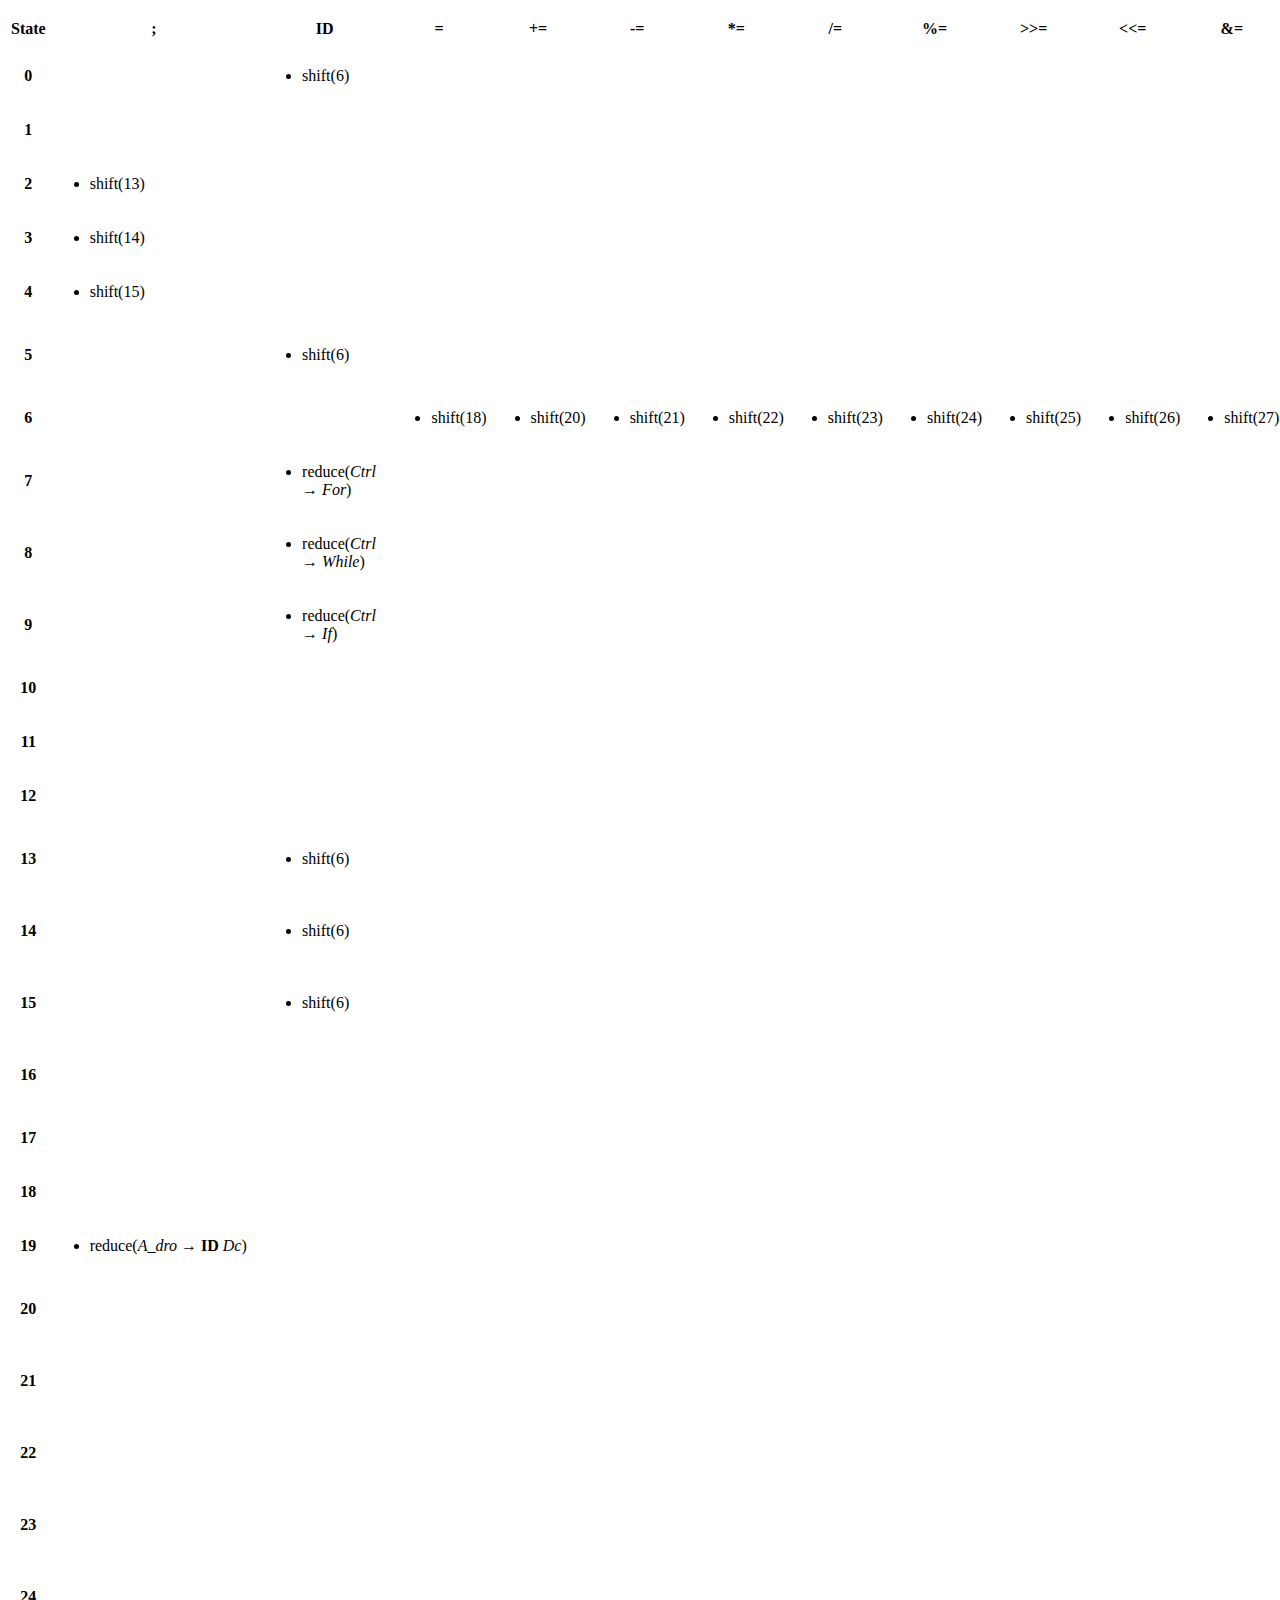
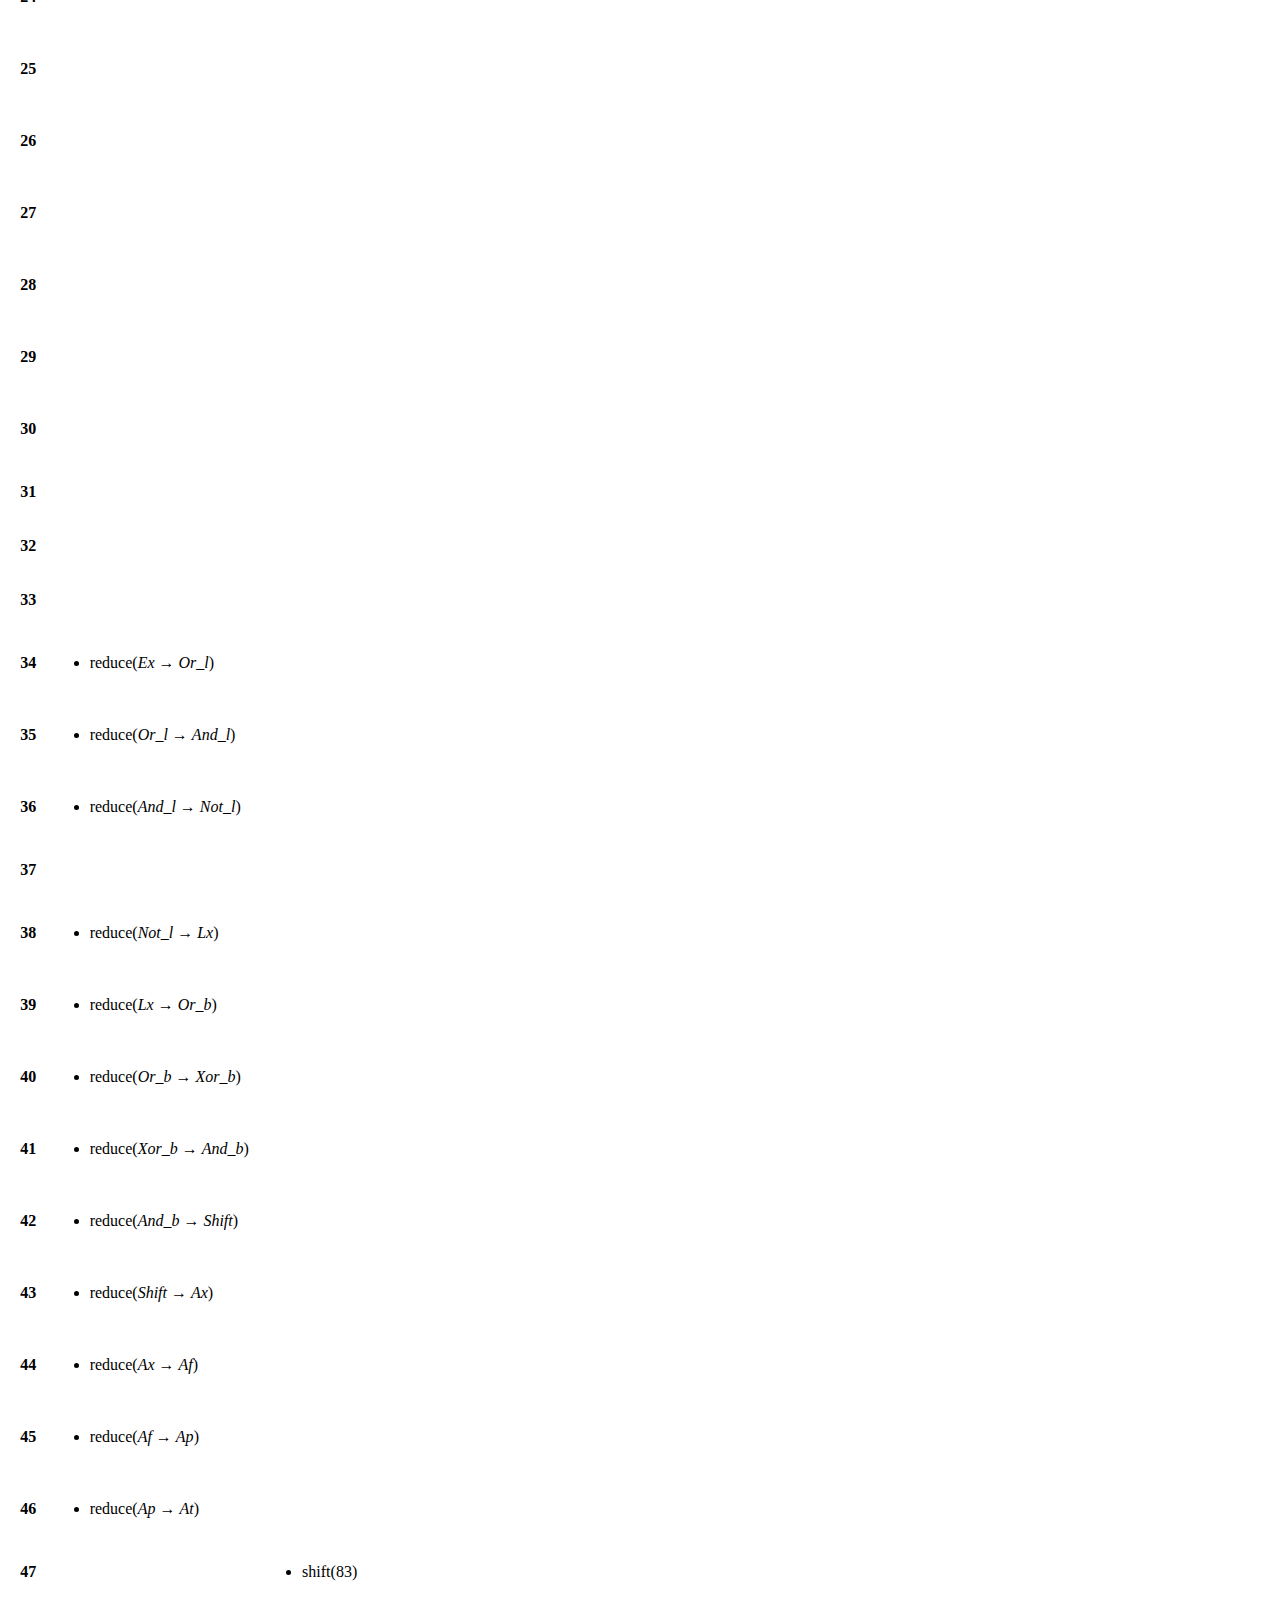
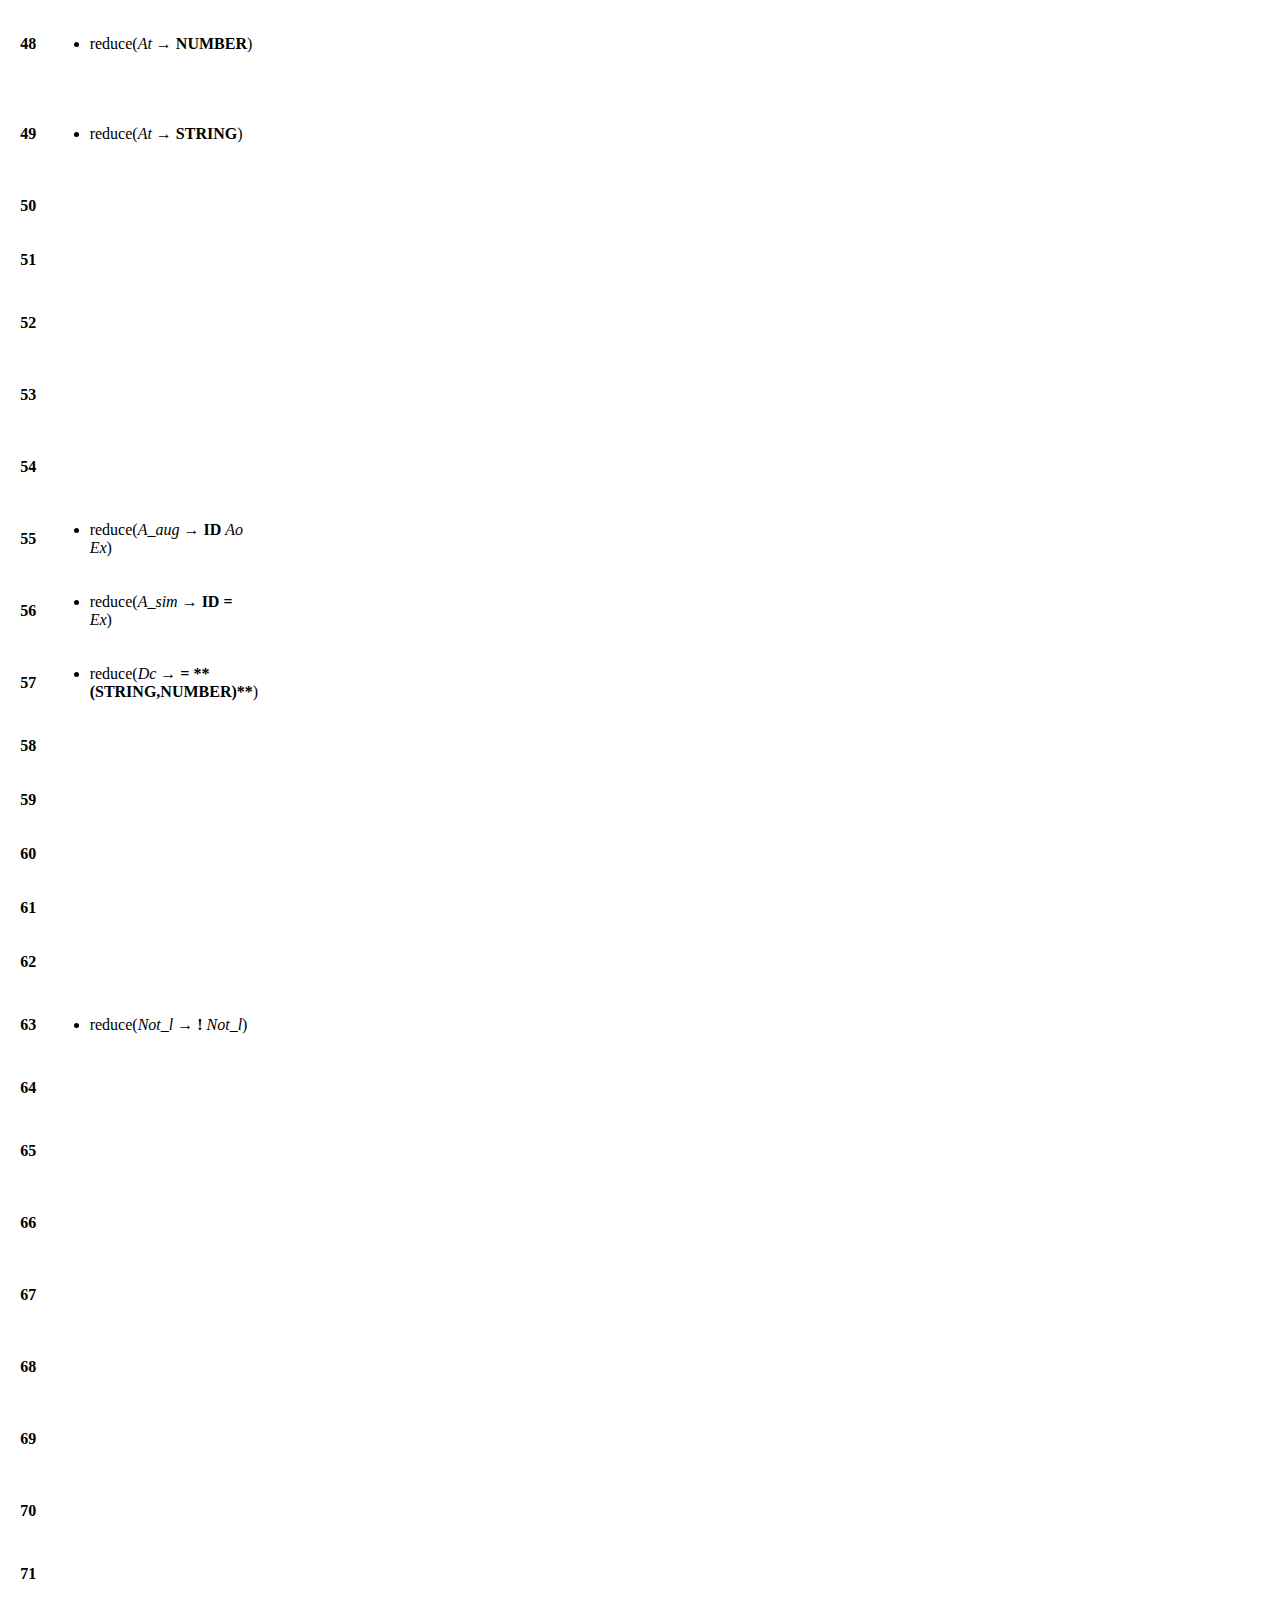
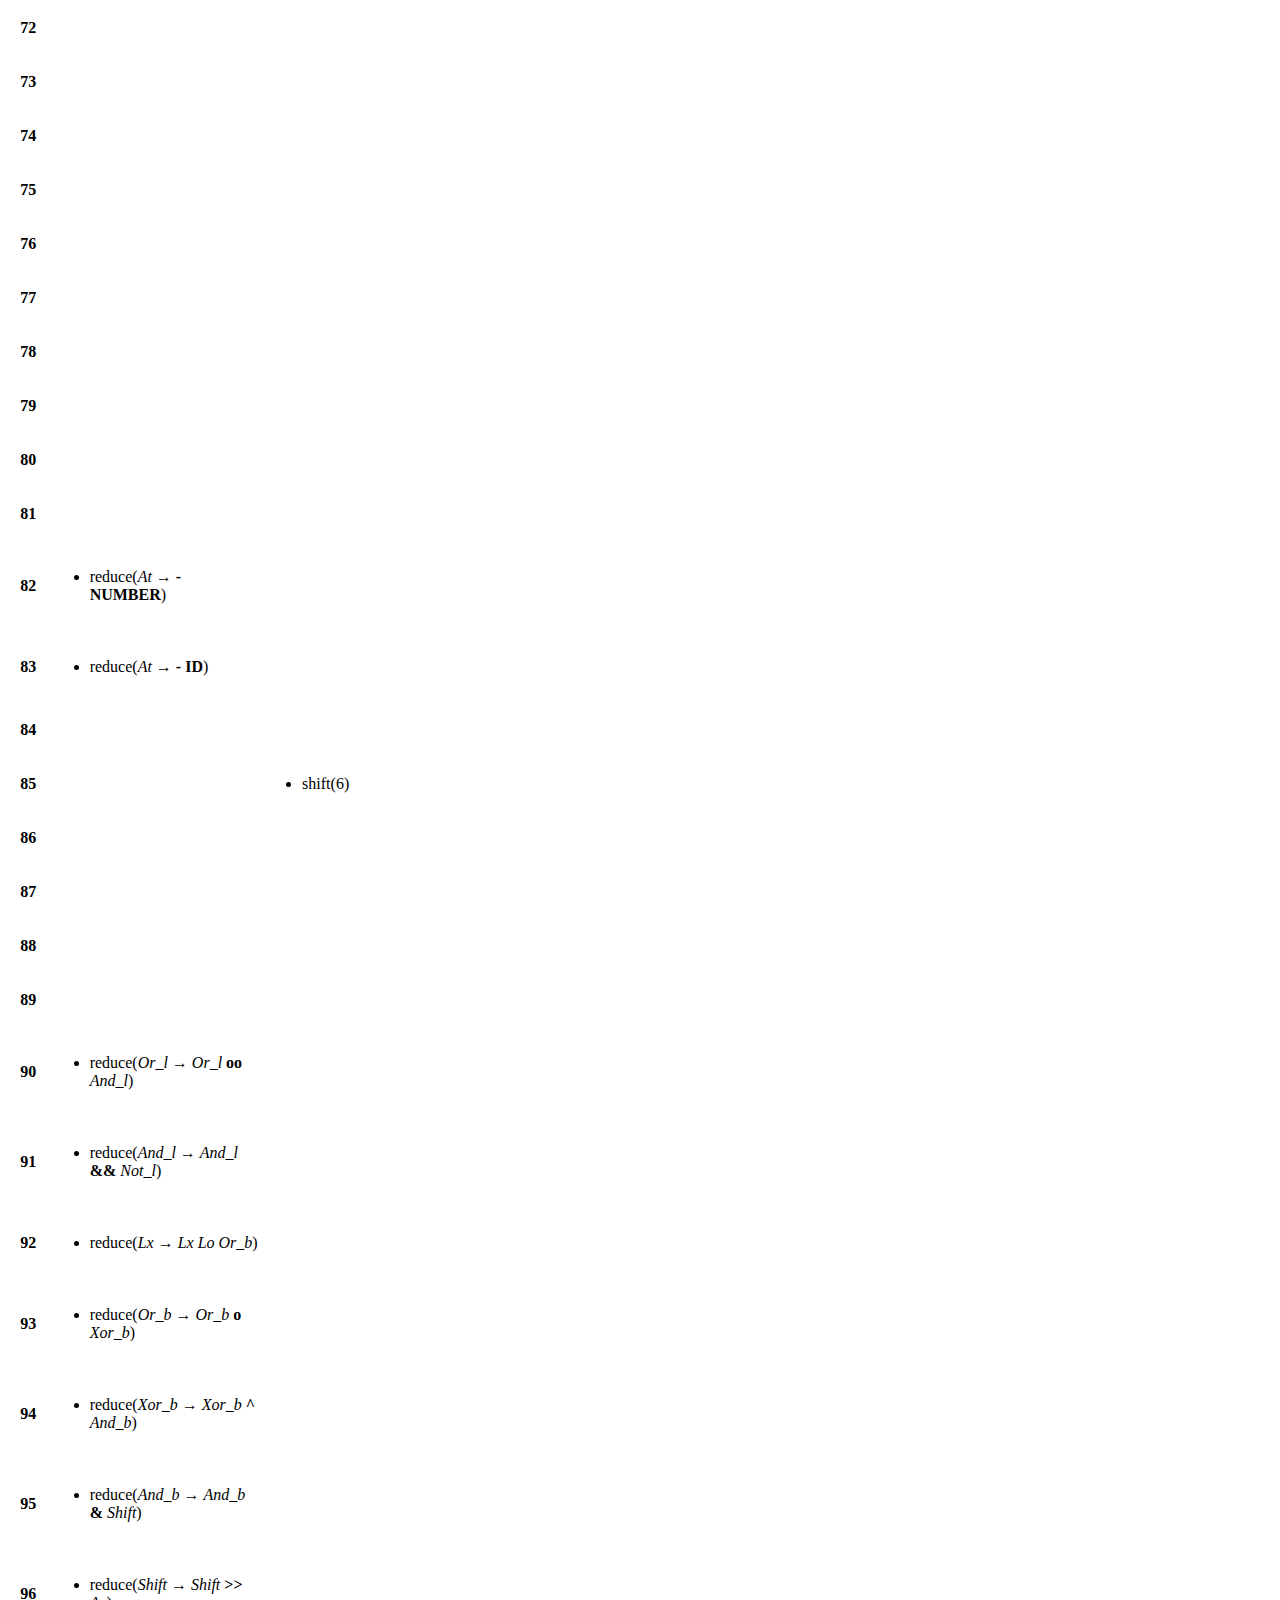
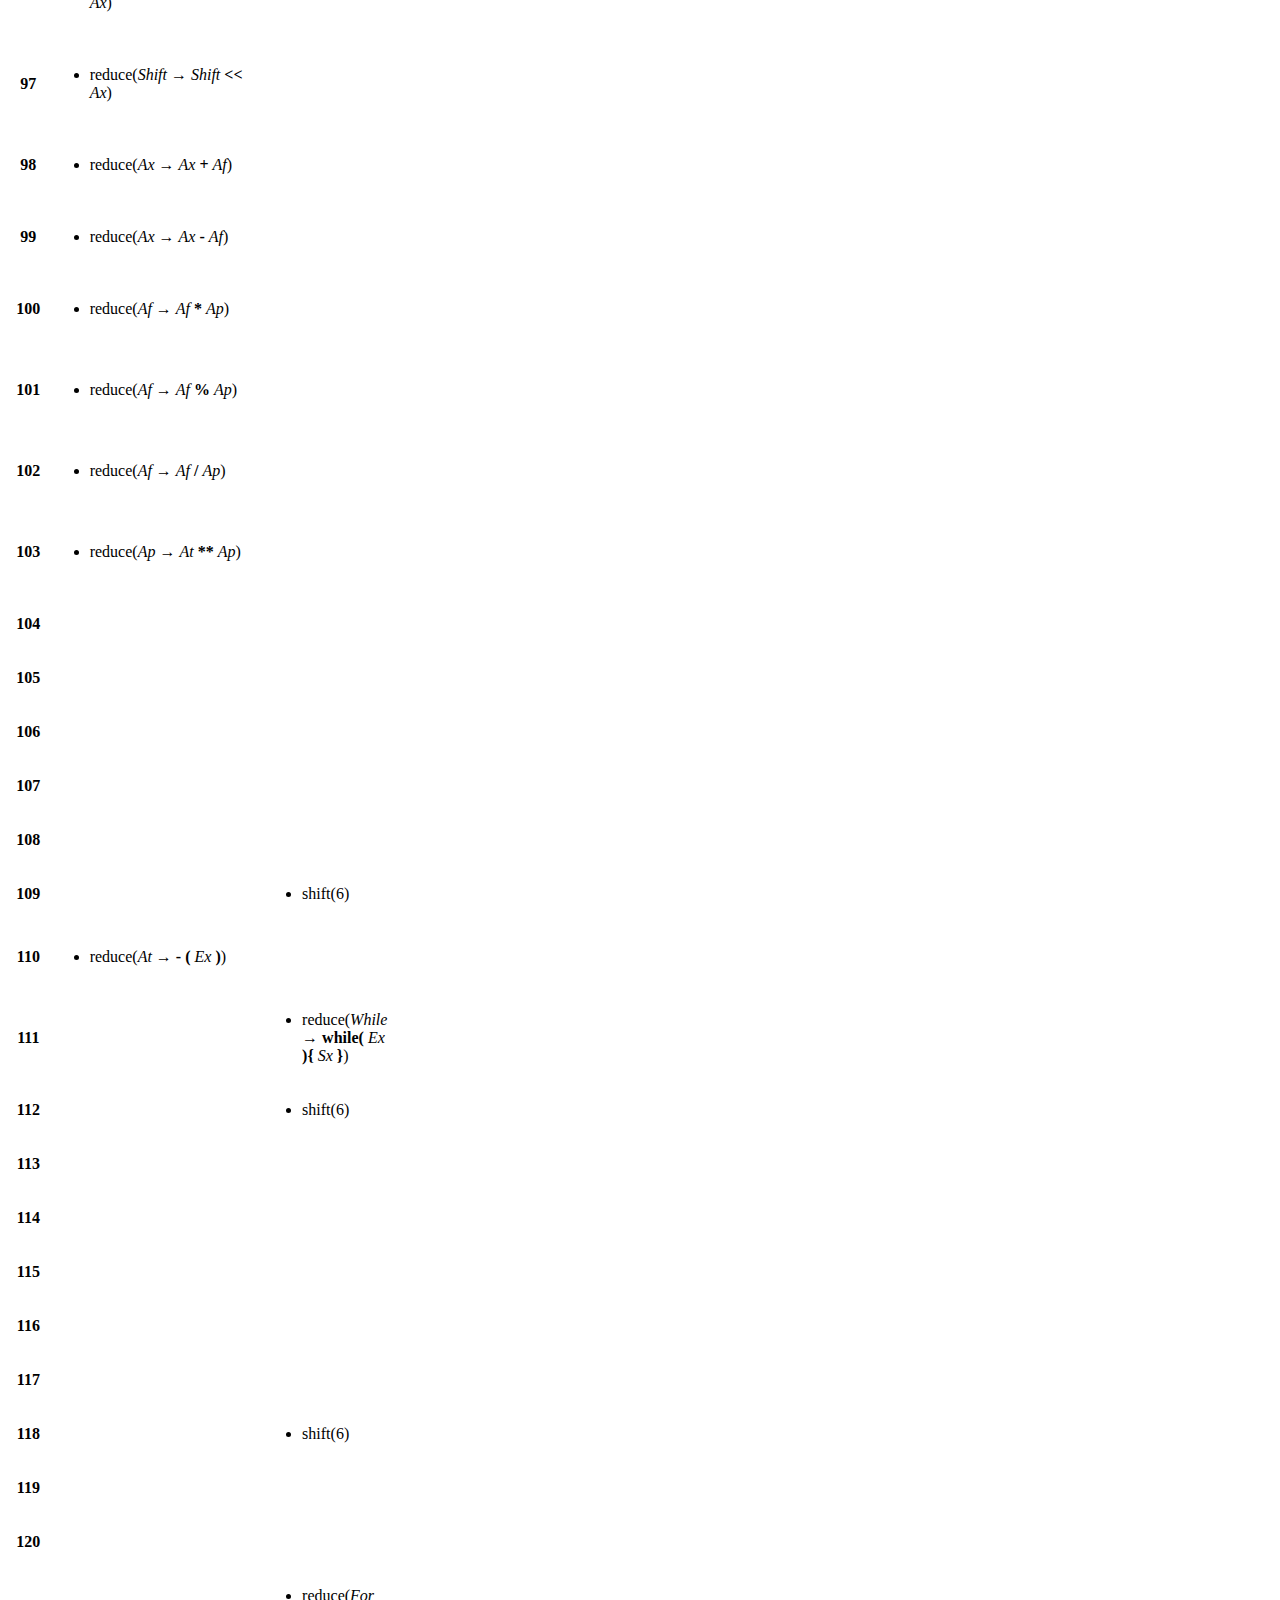
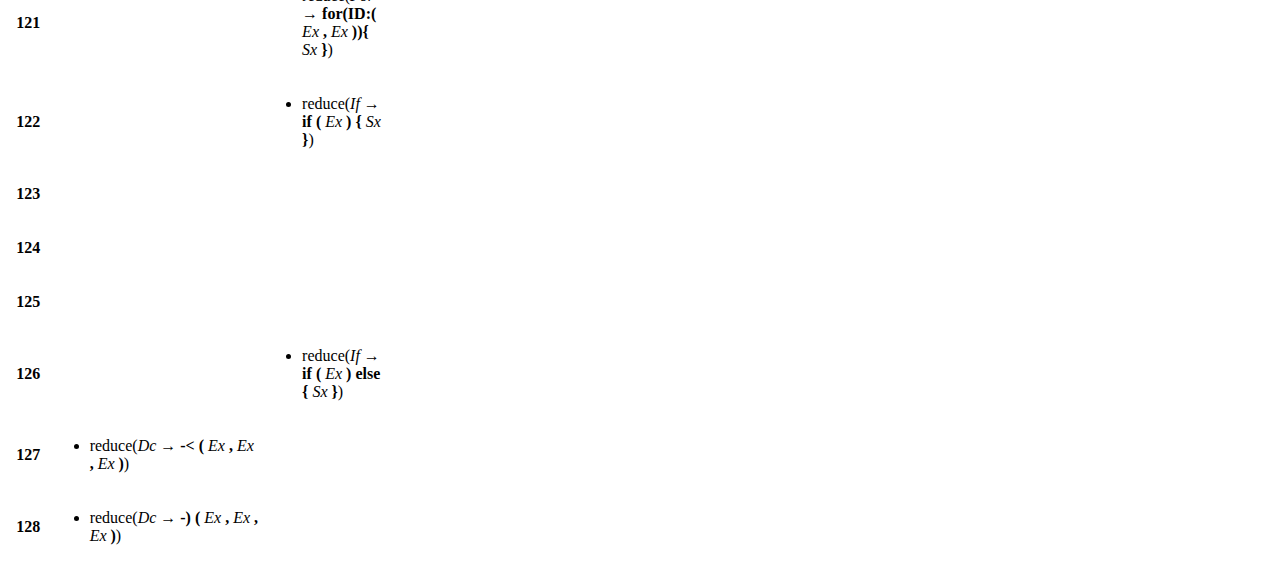
==== commit c21f67bd: "Adding minus for negative numbers" ====
--- a/SLR-Table/slr.html
+++ b/SLR-Table/slr.html
@@ -11,7 +11,7 @@
     <col>
   </colgroup>
   <colgroup class="t">
-    <col><col><col><col><col><col><col><col><col><col><col><col><col><col><col><col><col><col><col><col><col><col><col><col><col><col><col><col><col><col><col><col><col><col><col><col><col><col><col><col><col><col><col><col><col><col><col><col><col>
+    <col><col><col><col><col><col><col><col><col><col><col><col><col><col><col><col><col><col><col><col><col><col><col><col><col><col><col><col><col><col><col><col><col><col><col><col><col><col><col><col><col><col><col><col><col><col><col><col><col><col><col>
   </colgroup>
   <colgroup class="nt">
     <col><col><col><col><col><col><col><col><col><col><col><col><col><col><col><col><col><col><col><col><col><col><col><col>
@@ -96,23 +96,27 @@
     
       <th><b>)</b></th>
     
-      <th><b>,</b></th>
+      <th><b>**(STRING,NUMBER)**</b></th>
     
       <th><b>-&lt;</b></th>
     
+      <th><b>,</b></th>
+    
       <th><b>-)</b></th>
     
-      <th><b>for</b></th>
+      <th><b>for(ID:(</b></th>
     
-      <th><b>:</b></th>
-    
-      <th><b>{</b></th>
+      <th><b>)){</b></th>
     
       <th><b>}</b></th>
     
-      <th><b>while</b></th>
+      <th><b>while(</b></th>
+    
+      <th><b>){</b></th>
     
       <th><b>if</b></th>
+    
+      <th><b>{</b></th>
     
       <th><b>else</b></th>
     
@@ -223,6 +227,7 @@
         <td></td>
         <td></td>
         <td></td>
+        <td></td>
         
         
         <td class="">
@@ -236,7 +241,6 @@
       
         <td></td>
         <td></td>
-        <td></td>
         
         
         <td class="">
@@ -248,6 +252,7 @@
           </ul>
         </td>
       
+        <td></td>
         
         
         <td class="">
@@ -259,6 +264,7 @@
           </ul>
         </td>
       
+        <td></td>
         <td></td>
         <td></td>
       
@@ -411,6 +417,8 @@
         <td></td>
         <td></td>
         <td></td>
+        <td></td>
+        <td></td>
         
         
         <td class="">
@@ -515,6 +523,8 @@
         <td></td>
         <td></td>
         <td></td>
+        <td></td>
+        <td></td>
       
         <td></td>
         <td></td>
@@ -604,6 +614,8 @@
         <td></td>
         <td></td>
         <td></td>
+        <td></td>
+        <td></td>
       
         <td></td>
         <td></td>
@@ -693,6 +705,8 @@
         <td></td>
         <td></td>
         <td></td>
+        <td></td>
+        <td></td>
       
         <td></td>
         <td></td>
@@ -774,6 +788,7 @@
         <td></td>
         <td></td>
         <td></td>
+        <td></td>
         
         
         <td class="">
@@ -786,7 +801,6 @@
         </td>
       
         <td></td>
-        <td></td>
         
         
         <td class="">
@@ -813,6 +827,7 @@
           </ul>
         </td>
       
+        <td></td>
         
         
         <td class="">
@@ -824,6 +839,7 @@
           </ul>
         </td>
       
+        <td></td>
         <td></td>
         
         
@@ -1112,6 +1128,7 @@
           </ul>
         </td>
       
+        <td></td>
         
         
         <td class="">
@@ -1123,6 +1140,7 @@
           </ul>
         </td>
       
+        <td></td>
         <td></td>
         <td></td>
         <td></td>
@@ -1234,6 +1252,7 @@
         <td></td>
         <td></td>
         <td></td>
+        <td></td>
         
         
         <td class="">
@@ -1250,7 +1269,6 @@
         </td>
       
         <td></td>
-        <td></td>
         
         
         <td class="">
@@ -1281,6 +1299,7 @@
           </ul>
         </td>
       
+        <td></td>
         
         
         <td class="">
@@ -1296,6 +1315,7 @@
           </ul>
         </td>
       
+        <td></td>
         <td></td>
         
         
@@ -1397,6 +1417,7 @@
         <td></td>
         <td></td>
         <td></td>
+        <td></td>
         
         
         <td class="">
@@ -1413,7 +1434,6 @@
         </td>
       
         <td></td>
-        <td></td>
         
         
         <td class="">
@@ -1444,6 +1464,7 @@
           </ul>
         </td>
       
+        <td></td>
         
         
         <td class="">
@@ -1459,6 +1480,7 @@
           </ul>
         </td>
       
+        <td></td>
         <td></td>
         
         
@@ -1560,6 +1582,7 @@
         <td></td>
         <td></td>
         <td></td>
+        <td></td>
         
         
         <td class="">
@@ -1576,7 +1599,6 @@
         </td>
       
         <td></td>
-        <td></td>
         
         
         <td class="">
@@ -1607,6 +1629,7 @@
           </ul>
         </td>
       
+        <td></td>
         
         
         <td class="">
@@ -1622,6 +1645,7 @@
           </ul>
         </td>
       
+        <td></td>
         <td></td>
         
         
@@ -1684,71 +1708,220 @@
         <td></td>
         <td></td>
         <td></td>
-        <td></td>
-        <td></td>
-        <td></td>
-        <td></td>
-        <td></td>
-        <td></td>
-        <td></td>
-        <td></td>
-        <td></td>
-        <td></td>
-        <td></td>
-        <td></td>
-        <td></td>
-        <td></td>
-        <td></td>
-        <td></td>
-        <td></td>
-        <td></td>
-        <td></td>
-        <td></td>
-        
-        
-        <td class="">
-          <ul>
-            
-              <li>shift(33)</li>
-            
-            
-          </ul>
-        </td>
-      
-        <td></td>
-        <td></td>
-        <td></td>
-        <td></td>
-        <td></td>
-        <td></td>
-        <td></td>
-        <td></td>
-        <td></td>
-        <td></td>
-        <td></td>
-        <td></td>
-      
-        <td></td>
-        <td></td>
-        <td></td>
-        <td></td>
-        <td></td>
-        <td></td>
-        <td></td>
-        <td></td>
-        <td></td>
-        <td></td>
-        <td></td>
-        <td></td>
-        <td></td>
-        <td></td>
-        <td></td>
-        <td></td>
-        <td></td>
-        <td></td>
-        <td></td>
-        <td></td>
-        <td></td>
+        
+        
+        <td class="">
+          <ul>
+            
+              <li>shift(37)</li>
+            
+            
+          </ul>
+        </td>
+      
+        <td></td>
+        <td></td>
+        <td></td>
+        <td></td>
+        <td></td>
+        <td></td>
+        <td></td>
+        <td></td>
+        <td></td>
+        <td></td>
+        <td></td>
+        <td></td>
+        
+        
+        <td class="">
+          <ul>
+            
+              <li>shift(47)</li>
+            
+            
+          </ul>
+        </td>
+      
+        <td></td>
+        <td></td>
+        <td></td>
+        <td></td>
+        
+        
+        <td class="">
+          <ul>
+            
+              <li>shift(48)</li>
+            
+            
+          </ul>
+        </td>
+      
+        
+        
+        <td class="">
+          <ul>
+            
+              <li>shift(49)</li>
+            
+            
+          </ul>
+        </td>
+      
+        <td></td>
+        <td></td>
+        <td></td>
+        <td></td>
+        <td></td>
+        <td></td>
+        <td></td>
+        <td></td>
+        <td></td>
+        <td></td>
+        <td></td>
+        <td></td>
+        <td></td>
+        <td></td>
+        <td></td>
+      
+        <td></td>
+        <td></td>
+        <td></td>
+        <td></td>
+        <td></td>
+        <td></td>
+        
+        
+        <td>
+          <ul>
+            
+              <li>33</li>
+            
+          </ul>
+        </td>
+      
+        <td></td>
+        
+        
+        <td>
+          <ul>
+            
+              <li>34</li>
+            
+          </ul>
+        </td>
+      
+        
+        
+        <td>
+          <ul>
+            
+              <li>35</li>
+            
+          </ul>
+        </td>
+      
+        
+        
+        <td>
+          <ul>
+            
+              <li>36</li>
+            
+          </ul>
+        </td>
+      
+        
+        
+        <td>
+          <ul>
+            
+              <li>38</li>
+            
+          </ul>
+        </td>
+      
+        <td></td>
+        
+        
+        <td>
+          <ul>
+            
+              <li>39</li>
+            
+          </ul>
+        </td>
+      
+        
+        
+        <td>
+          <ul>
+            
+              <li>40</li>
+            
+          </ul>
+        </td>
+      
+        
+        
+        <td>
+          <ul>
+            
+              <li>41</li>
+            
+          </ul>
+        </td>
+      
+        
+        
+        <td>
+          <ul>
+            
+              <li>42</li>
+            
+          </ul>
+        </td>
+      
+        
+        
+        <td>
+          <ul>
+            
+              <li>43</li>
+            
+          </ul>
+        </td>
+      
+        
+        
+        <td>
+          <ul>
+            
+              <li>44</li>
+            
+          </ul>
+        </td>
+      
+        
+        
+        <td>
+          <ul>
+            
+              <li>45</li>
+            
+          </ul>
+        </td>
+      
+        
+        
+        <td>
+          <ul>
+            
+              <li>46</li>
+            
+          </ul>
+        </td>
+      
         <td></td>
         <td></td>
         <td></td>
@@ -1773,71 +1946,220 @@
         <td></td>
         <td></td>
         <td></td>
-        <td></td>
-        <td></td>
-        <td></td>
-        <td></td>
-        <td></td>
-        <td></td>
-        <td></td>
-        <td></td>
-        <td></td>
-        <td></td>
-        <td></td>
-        <td></td>
-        <td></td>
-        <td></td>
-        <td></td>
-        <td></td>
-        <td></td>
-        <td></td>
-        <td></td>
-        <td></td>
-        
-        
-        <td class="">
-          <ul>
-            
-              <li>shift(34)</li>
-            
-            
-          </ul>
-        </td>
-      
-        <td></td>
-        <td></td>
-        <td></td>
-        <td></td>
-        <td></td>
-        <td></td>
-        <td></td>
-        <td></td>
-        <td></td>
-        <td></td>
-        <td></td>
-        <td></td>
-      
-        <td></td>
-        <td></td>
-        <td></td>
-        <td></td>
-        <td></td>
-        <td></td>
-        <td></td>
-        <td></td>
-        <td></td>
-        <td></td>
-        <td></td>
-        <td></td>
-        <td></td>
-        <td></td>
-        <td></td>
-        <td></td>
-        <td></td>
-        <td></td>
-        <td></td>
-        <td></td>
-        <td></td>
+        
+        
+        <td class="">
+          <ul>
+            
+              <li>shift(37)</li>
+            
+            
+          </ul>
+        </td>
+      
+        <td></td>
+        <td></td>
+        <td></td>
+        <td></td>
+        <td></td>
+        <td></td>
+        <td></td>
+        <td></td>
+        <td></td>
+        <td></td>
+        <td></td>
+        <td></td>
+        
+        
+        <td class="">
+          <ul>
+            
+              <li>shift(47)</li>
+            
+            
+          </ul>
+        </td>
+      
+        <td></td>
+        <td></td>
+        <td></td>
+        <td></td>
+        
+        
+        <td class="">
+          <ul>
+            
+              <li>shift(48)</li>
+            
+            
+          </ul>
+        </td>
+      
+        
+        
+        <td class="">
+          <ul>
+            
+              <li>shift(49)</li>
+            
+            
+          </ul>
+        </td>
+      
+        <td></td>
+        <td></td>
+        <td></td>
+        <td></td>
+        <td></td>
+        <td></td>
+        <td></td>
+        <td></td>
+        <td></td>
+        <td></td>
+        <td></td>
+        <td></td>
+        <td></td>
+        <td></td>
+        <td></td>
+      
+        <td></td>
+        <td></td>
+        <td></td>
+        <td></td>
+        <td></td>
+        <td></td>
+        
+        
+        <td>
+          <ul>
+            
+              <li>50</li>
+            
+          </ul>
+        </td>
+      
+        <td></td>
+        
+        
+        <td>
+          <ul>
+            
+              <li>34</li>
+            
+          </ul>
+        </td>
+      
+        
+        
+        <td>
+          <ul>
+            
+              <li>35</li>
+            
+          </ul>
+        </td>
+      
+        
+        
+        <td>
+          <ul>
+            
+              <li>36</li>
+            
+          </ul>
+        </td>
+      
+        
+        
+        <td>
+          <ul>
+            
+              <li>38</li>
+            
+          </ul>
+        </td>
+      
+        <td></td>
+        
+        
+        <td>
+          <ul>
+            
+              <li>39</li>
+            
+          </ul>
+        </td>
+      
+        
+        
+        <td>
+          <ul>
+            
+              <li>40</li>
+            
+          </ul>
+        </td>
+      
+        
+        
+        <td>
+          <ul>
+            
+              <li>41</li>
+            
+          </ul>
+        </td>
+      
+        
+        
+        <td>
+          <ul>
+            
+              <li>42</li>
+            
+          </ul>
+        </td>
+      
+        
+        
+        <td>
+          <ul>
+            
+              <li>43</li>
+            
+          </ul>
+        </td>
+      
+        
+        
+        <td>
+          <ul>
+            
+              <li>44</li>
+            
+          </ul>
+        </td>
+      
+        
+        
+        <td>
+          <ul>
+            
+              <li>45</li>
+            
+          </ul>
+        </td>
+      
+        
+        
+        <td>
+          <ul>
+            
+              <li>46</li>
+            
+          </ul>
+        </td>
+      
         <td></td>
         <td></td>
         <td></td>
@@ -1887,12 +2209,14 @@
         <td class="">
           <ul>
             
-              <li>shift(35)</li>
-            
-            
-          </ul>
-        </td>
-      
+              <li>shift(51)</li>
+            
+            
+          </ul>
+        </td>
+      
+        <td></td>
+        <td></td>
         <td></td>
         <td></td>
         <td></td>
@@ -1986,6 +2310,7 @@
         <td></td>
         <td></td>
         <td></td>
+        <td></td>
         
         
         <td class="">
@@ -1998,7 +2323,6 @@
         </td>
       
         <td></td>
-        <td></td>
         
         
         <td class="">
@@ -2025,6 +2349,7 @@
           </ul>
         </td>
       
+        <td></td>
         
         
         <td class="">
@@ -2037,6 +2362,7 @@
         </td>
       
         <td></td>
+        <td></td>
         
         
         <td class="">
@@ -2058,7 +2384,7 @@
         <td>
           <ul>
             
-              <li>36</li>
+              <li>52</li>
             
           </ul>
         </td>
@@ -2205,6 +2531,7 @@
         <td></td>
         <td></td>
         <td></td>
+        <td></td>
         
         
         <td class="">
@@ -2217,7 +2544,6 @@
         </td>
       
         <td></td>
-        <td></td>
         
         
         <td class="">
@@ -2244,6 +2570,7 @@
           </ul>
         </td>
       
+        <td></td>
         
         
         <td class="">
@@ -2256,6 +2583,7 @@
         </td>
       
         <td></td>
+        <td></td>
         
         
         <td class="">
@@ -2277,7 +2605,7 @@
         <td>
           <ul>
             
-              <li>37</li>
+              <li>53</li>
             
           </ul>
         </td>
@@ -2424,6 +2752,7 @@
         <td></td>
         <td></td>
         <td></td>
+        <td></td>
         
         
         <td class="">
@@ -2436,7 +2765,6 @@
         </td>
       
         <td></td>
-        <td></td>
         
         
         <td class="">
@@ -2463,6 +2791,7 @@
           </ul>
         </td>
       
+        <td></td>
         
         
         <td class="">
@@ -2475,6 +2804,7 @@
         </td>
       
         <td></td>
+        <td></td>
         
         
         <td class="">
@@ -2496,7 +2826,7 @@
         <td>
           <ul>
             
-              <li>38</li>
+              <li>54</li>
             
           </ul>
         </td>
@@ -2654,6 +2984,8 @@
         <td></td>
         <td></td>
         <td></td>
+        <td></td>
+        <td></td>
         
         
         <td class="">
@@ -2700,110 +3032,154 @@
       <th scope="row">17
       
         </th><td></td>
-        
-        
-        <td class="">
-          <ul>
-            
-              <li>shift(55)</li>
-            
-            
-          </ul>
-        </td>
-      
-        <td></td>
-        <td></td>
-        <td></td>
-        <td></td>
-        <td></td>
-        <td></td>
-        <td></td>
-        <td></td>
-        <td></td>
-        <td></td>
-        <td></td>
-        <td></td>
-        <td></td>
-        <td></td>
-        
-        
-        <td class="">
-          <ul>
-            
-              <li>shift(43)</li>
-            
-            
-          </ul>
-        </td>
-      
-        <td></td>
-        <td></td>
-        <td></td>
-        <td></td>
-        <td></td>
-        <td></td>
-        <td></td>
-        <td></td>
-        <td></td>
-        <td></td>
-        <td></td>
-        <td></td>
-        <td></td>
-        <td></td>
-        <td></td>
-        <td></td>
-        <td></td>
-        
-        
-        <td class="">
-          <ul>
-            
-              <li>shift(53)</li>
-            
-            
-          </ul>
-        </td>
-      
-        
-        
-        <td class="">
-          <ul>
-            
-              <li>shift(54)</li>
-            
-            
-          </ul>
-        </td>
-      
-        
-        
-        <td class="">
-          <ul>
-            
-              <li>shift(56)</li>
-            
-            
-          </ul>
-        </td>
-      
-        <td></td>
-        <td></td>
-        <td></td>
-        <td></td>
-        <td></td>
-        <td></td>
-        <td></td>
-        <td></td>
-        <td></td>
-        <td></td>
-        <td></td>
-        <td></td>
-      
-        <td></td>
-        <td></td>
-        <td></td>
-        <td></td>
-        <td></td>
+        <td></td>
+        <td></td>
+        <td></td>
+        <td></td>
+        <td></td>
+        <td></td>
+        <td></td>
+        <td></td>
+        <td></td>
+        <td></td>
+        <td></td>
+        <td></td>
+        <td></td>
+        <td></td>
+        <td></td>
+        
+        
+        <td class="">
+          <ul>
+            
+              <li>shift(37)</li>
+            
+            
+          </ul>
+        </td>
+      
+        <td></td>
+        <td></td>
+        <td></td>
+        <td></td>
+        <td></td>
+        <td></td>
+        <td></td>
+        <td></td>
+        <td></td>
+        <td></td>
+        <td></td>
+        <td></td>
+        
+        
+        <td class="">
+          <ul>
+            
+              <li>shift(47)</li>
+            
+            
+          </ul>
+        </td>
+      
+        <td></td>
+        <td></td>
+        <td></td>
+        <td></td>
+        
+        
+        <td class="">
+          <ul>
+            
+              <li>shift(48)</li>
+            
+            
+          </ul>
+        </td>
+      
+        
+        
+        <td class="">
+          <ul>
+            
+              <li>shift(49)</li>
+            
+            
+          </ul>
+        </td>
+      
+        <td></td>
+        <td></td>
+        <td></td>
+        <td></td>
+        <td></td>
+        <td></td>
+        <td></td>
+        <td></td>
+        <td></td>
+        <td></td>
+        <td></td>
+        <td></td>
+        <td></td>
+        <td></td>
+        <td></td>
+      
+        <td></td>
+        <td></td>
+        <td></td>
+        <td></td>
+        <td></td>
+        <td></td>
+        
+        
+        <td>
+          <ul>
+            
+              <li>55</li>
+            
+          </ul>
+        </td>
+      
+        <td></td>
+        
+        
+        <td>
+          <ul>
+            
+              <li>34</li>
+            
+          </ul>
+        </td>
+      
+        
+        
+        <td>
+          <ul>
+            
+              <li>35</li>
+            
+          </ul>
+        </td>
+      
+        
+        
+        <td>
+          <ul>
+            
+              <li>36</li>
+            
+          </ul>
+        </td>
+      
+        
+        
+        <td>
+          <ul>
+            
+              <li>38</li>
+            
+          </ul>
+        </td>
+      
         <td></td>
         
         
@@ -2815,7 +3191,6 @@
           </ul>
         </td>
       
-        <td></td>
         
         
         <td>
@@ -2851,12 +3226,21 @@
         <td>
           <ul>
             
+              <li>43</li>
+            
+          </ul>
+        </td>
+      
+        
+        
+        <td>
+          <ul>
+            
               <li>44</li>
             
           </ul>
         </td>
       
-        <td></td>
         
         
         <td>
@@ -2873,66 +3257,6 @@
           <ul>
             
               <li>46</li>
-            
-          </ul>
-        </td>
-      
-        
-        
-        <td>
-          <ul>
-            
-              <li>47</li>
-            
-          </ul>
-        </td>
-      
-        
-        
-        <td>
-          <ul>
-            
-              <li>48</li>
-            
-          </ul>
-        </td>
-      
-        
-        
-        <td>
-          <ul>
-            
-              <li>49</li>
-            
-          </ul>
-        </td>
-      
-        
-        
-        <td>
-          <ul>
-            
-              <li>50</li>
-            
-          </ul>
-        </td>
-      
-        
-        
-        <td>
-          <ul>
-            
-              <li>51</li>
-            
-          </ul>
-        </td>
-      
-        
-        
-        <td>
-          <ul>
-            
-              <li>52</li>
             
           </ul>
         </td>
@@ -2946,132 +3270,175 @@
       <th scope="row">18
       
         </th><td></td>
-        
-        
-        <td class="">
-          <ul>
-            
-              <li>shift(55)</li>
-            
-            
-          </ul>
-        </td>
-      
-        <td></td>
-        <td></td>
-        <td></td>
-        <td></td>
-        <td></td>
-        <td></td>
-        <td></td>
-        <td></td>
-        <td></td>
-        <td></td>
-        <td></td>
-        <td></td>
-        <td></td>
-        <td></td>
-        
-        
-        <td class="">
-          <ul>
-            
-              <li>shift(43)</li>
-            
-            
-          </ul>
-        </td>
-      
-        <td></td>
-        <td></td>
-        <td></td>
-        <td></td>
-        <td></td>
-        <td></td>
-        <td></td>
-        <td></td>
-        <td></td>
-        <td></td>
-        <td></td>
-        <td></td>
-        <td></td>
-        <td></td>
-        <td></td>
-        <td></td>
-        
-        
-        <td class="">
-          <ul>
-            
-              <li>shift(58)</li>
-            
-            
-          </ul>
-        </td>
-      
-        
-        
-        <td class="">
-          <ul>
-            
-              <li>shift(53)</li>
-            
-            
-          </ul>
-        </td>
-      
-        
-        
-        <td class="">
-          <ul>
-            
-              <li>shift(54)</li>
-            
-            
-          </ul>
-        </td>
-      
-        
-        
-        <td class="">
-          <ul>
-            
-              <li>shift(56)</li>
-            
-            
-          </ul>
-        </td>
-      
-        <td></td>
-        <td></td>
-        <td></td>
-        <td></td>
-        <td></td>
-        <td></td>
-        <td></td>
-        <td></td>
-        <td></td>
-        <td></td>
-        <td></td>
-        <td></td>
-      
-        <td></td>
-        <td></td>
-        <td></td>
-        <td></td>
-        <td></td>
-        <td></td>
-        
-        
-        <td>
-          <ul>
-            
-              <li>57</li>
-            
-          </ul>
-        </td>
-      
-        <td></td>
+        <td></td>
+        <td></td>
+        <td></td>
+        <td></td>
+        <td></td>
+        <td></td>
+        <td></td>
+        <td></td>
+        <td></td>
+        <td></td>
+        <td></td>
+        <td></td>
+        <td></td>
+        <td></td>
+        <td></td>
+        
+        
+        <td class="">
+          <ul>
+            
+              <li>shift(37)</li>
+            
+            
+          </ul>
+        </td>
+      
+        <td></td>
+        <td></td>
+        <td></td>
+        <td></td>
+        <td></td>
+        <td></td>
+        <td></td>
+        <td></td>
+        <td></td>
+        <td></td>
+        <td></td>
+        <td></td>
+        
+        
+        <td class="">
+          <ul>
+            
+              <li>shift(47)</li>
+            
+            
+          </ul>
+        </td>
+      
+        <td></td>
+        <td></td>
+        <td></td>
+        <td></td>
+        
+        
+        <td class="">
+          <ul>
+            
+              <li>shift(48)</li>
+            
+            
+          </ul>
+        </td>
+      
+        
+        
+        <td class="">
+          <ul>
+            
+              <li>shift(49)</li>
+            
+            
+          </ul>
+        </td>
+      
+        <td></td>
+        <td></td>
+        
+        
+        <td class="">
+          <ul>
+            
+              <li>shift(57)</li>
+            
+            
+          </ul>
+        </td>
+      
+        <td></td>
+        <td></td>
+        <td></td>
+        <td></td>
+        <td></td>
+        <td></td>
+        <td></td>
+        <td></td>
+        <td></td>
+        <td></td>
+        <td></td>
+        <td></td>
+      
+        <td></td>
+        <td></td>
+        <td></td>
+        <td></td>
+        <td></td>
+        <td></td>
+        
+        
+        <td>
+          <ul>
+            
+              <li>56</li>
+            
+          </ul>
+        </td>
+      
+        <td></td>
+        
+        
+        <td>
+          <ul>
+            
+              <li>34</li>
+            
+          </ul>
+        </td>
+      
+        
+        
+        <td>
+          <ul>
+            
+              <li>35</li>
+            
+          </ul>
+        </td>
+      
+        
+        
+        <td>
+          <ul>
+            
+              <li>36</li>
+            
+          </ul>
+        </td>
+      
+        
+        
+        <td>
+          <ul>
+            
+              <li>38</li>
+            
+          </ul>
+        </td>
+      
+        <td></td>
+        
+        
+        <td>
+          <ul>
+            
+              <li>39</li>
+            
+          </ul>
+        </td>
+      
         
         
         <td>
@@ -3107,12 +3474,21 @@
         <td>
           <ul>
             
+              <li>43</li>
+            
+          </ul>
+        </td>
+      
+        
+        
+        <td>
+          <ul>
+            
               <li>44</li>
             
           </ul>
         </td>
       
-        <td></td>
         
         
         <td>
@@ -3129,66 +3505,6 @@
           <ul>
             
               <li>46</li>
-            
-          </ul>
-        </td>
-      
-        
-        
-        <td>
-          <ul>
-            
-              <li>47</li>
-            
-          </ul>
-        </td>
-      
-        
-        
-        <td>
-          <ul>
-            
-              <li>48</li>
-            
-          </ul>
-        </td>
-      
-        
-        
-        <td>
-          <ul>
-            
-              <li>49</li>
-            
-          </ul>
-        </td>
-      
-        
-        
-        <td>
-          <ul>
-            
-              <li>50</li>
-            
-          </ul>
-        </td>
-      
-        
-        
-        <td>
-          <ul>
-            
-              <li>51</li>
-            
-          </ul>
-        </td>
-      
-        
-        
-        <td>
-          <ul>
-            
-              <li>52</li>
             
           </ul>
         </td>
@@ -3264,6 +3580,8 @@
         <td></td>
         <td></td>
         <td></td>
+        <td></td>
+        <td></td>
       
         <td></td>
         <td></td>
@@ -3295,6 +3613,21 @@
       <th scope="row">20
       
         </th><td></td>
+        <td></td>
+        <td></td>
+        <td></td>
+        <td></td>
+        <td></td>
+        <td></td>
+        <td></td>
+        <td></td>
+        <td></td>
+        <td></td>
+        <td></td>
+        <td></td>
+        <td></td>
+        <td></td>
+        <td></td>
         
         
         <td class="">
@@ -3322,8 +3655,6 @@
         <td></td>
         <td></td>
         <td></td>
-        <td></td>
-        <td></td>
         
         
         <td class="">
@@ -3343,19 +3674,6 @@
         <td></td>
         <td></td>
         <td></td>
-        <td></td>
-        <td></td>
-        <td></td>
-        <td></td>
-        <td></td>
-        <td></td>
-        <td></td>
-        <td></td>
-        <td></td>
-        <td></td>
-        <td></td>
-        <td></td>
-        <td></td>
         
         
         <td class="">
@@ -3386,21 +3704,9 @@
           </ul>
         </td>
       
-        
-        
-        <td class="">
-          <ul>
-            
-            
-              
-                
-                  <li>reduce(<i>Ao</i> → <b>+=</b>)</li>
-                
-              
-            
-          </ul>
-        </td>
-      
+        <td></td>
+        <td></td>
+        <td></td>
         <td></td>
         <td></td>
         <td></td>
@@ -3444,6 +3750,21 @@
       <th scope="row">21
       
         </th><td></td>
+        <td></td>
+        <td></td>
+        <td></td>
+        <td></td>
+        <td></td>
+        <td></td>
+        <td></td>
+        <td></td>
+        <td></td>
+        <td></td>
+        <td></td>
+        <td></td>
+        <td></td>
+        <td></td>
+        <td></td>
         
         
         <td class="">
@@ -3471,8 +3792,6 @@
         <td></td>
         <td></td>
         <td></td>
-        <td></td>
-        <td></td>
         
         
         <td class="">
@@ -3492,19 +3811,6 @@
         <td></td>
         <td></td>
         <td></td>
-        <td></td>
-        <td></td>
-        <td></td>
-        <td></td>
-        <td></td>
-        <td></td>
-        <td></td>
-        <td></td>
-        <td></td>
-        <td></td>
-        <td></td>
-        <td></td>
-        <td></td>
         
         
         <td class="">
@@ -3535,21 +3841,9 @@
           </ul>
         </td>
       
-        
-        
-        <td class="">
-          <ul>
-            
-            
-              
-                
-                  <li>reduce(<i>Ao</i> → <b>-=</b>)</li>
-                
-              
-            
-          </ul>
-        </td>
-      
+        <td></td>
+        <td></td>
+        <td></td>
         <td></td>
         <td></td>
         <td></td>
@@ -3593,6 +3887,21 @@
       <th scope="row">22
       
         </th><td></td>
+        <td></td>
+        <td></td>
+        <td></td>
+        <td></td>
+        <td></td>
+        <td></td>
+        <td></td>
+        <td></td>
+        <td></td>
+        <td></td>
+        <td></td>
+        <td></td>
+        <td></td>
+        <td></td>
+        <td></td>
         
         
         <td class="">
@@ -3620,8 +3929,6 @@
         <td></td>
         <td></td>
         <td></td>
-        <td></td>
-        <td></td>
         
         
         <td class="">
@@ -3641,19 +3948,6 @@
         <td></td>
         <td></td>
         <td></td>
-        <td></td>
-        <td></td>
-        <td></td>
-        <td></td>
-        <td></td>
-        <td></td>
-        <td></td>
-        <td></td>
-        <td></td>
-        <td></td>
-        <td></td>
-        <td></td>
-        <td></td>
         
         
         <td class="">
@@ -3684,21 +3978,9 @@
           </ul>
         </td>
       
-        
-        
-        <td class="">
-          <ul>
-            
-            
-              
-                
-                  <li>reduce(<i>Ao</i> → <b>*=</b>)</li>
-                
-              
-            
-          </ul>
-        </td>
-      
+        <td></td>
+        <td></td>
+        <td></td>
         <td></td>
         <td></td>
         <td></td>
@@ -3742,6 +4024,21 @@
       <th scope="row">23
       
         </th><td></td>
+        <td></td>
+        <td></td>
+        <td></td>
+        <td></td>
+        <td></td>
+        <td></td>
+        <td></td>
+        <td></td>
+        <td></td>
+        <td></td>
+        <td></td>
+        <td></td>
+        <td></td>
+        <td></td>
+        <td></td>
         
         
         <td class="">
@@ -3769,8 +4066,6 @@
         <td></td>
         <td></td>
         <td></td>
-        <td></td>
-        <td></td>
         
         
         <td class="">
@@ -3790,19 +4085,6 @@
         <td></td>
         <td></td>
         <td></td>
-        <td></td>
-        <td></td>
-        <td></td>
-        <td></td>
-        <td></td>
-        <td></td>
-        <td></td>
-        <td></td>
-        <td></td>
-        <td></td>
-        <td></td>
-        <td></td>
-        <td></td>
         
         
         <td class="">
@@ -3833,21 +4115,9 @@
           </ul>
         </td>
       
-        
-        
-        <td class="">
-          <ul>
-            
-            
-              
-                
-                  <li>reduce(<i>Ao</i> → <b>/=</b>)</li>
-                
-              
-            
-          </ul>
-        </td>
-      
+        <td></td>
+        <td></td>
+        <td></td>
         <td></td>
         <td></td>
         <td></td>
@@ -3891,6 +4161,21 @@
       <th scope="row">24
       
         </th><td></td>
+        <td></td>
+        <td></td>
+        <td></td>
+        <td></td>
+        <td></td>
+        <td></td>
+        <td></td>
+        <td></td>
+        <td></td>
+        <td></td>
+        <td></td>
+        <td></td>
+        <td></td>
+        <td></td>
+        <td></td>
         
         
         <td class="">
@@ -3918,8 +4203,6 @@
         <td></td>
         <td></td>
         <td></td>
-        <td></td>
-        <td></td>
         
         
         <td class="">
@@ -3939,19 +4222,6 @@
         <td></td>
         <td></td>
         <td></td>
-        <td></td>
-        <td></td>
-        <td></td>
-        <td></td>
-        <td></td>
-        <td></td>
-        <td></td>
-        <td></td>
-        <td></td>
-        <td></td>
-        <td></td>
-        <td></td>
-        <td></td>
         
         
         <td class="">
@@ -3982,21 +4252,9 @@
           </ul>
         </td>
       
-        
-        
-        <td class="">
-          <ul>
-            
-            
-              
-                
-                  <li>reduce(<i>Ao</i> → <b>%=</b>)</li>
-                
-              
-            
-          </ul>
-        </td>
-      
+        <td></td>
+        <td></td>
+        <td></td>
         <td></td>
         <td></td>
         <td></td>
@@ -4040,6 +4298,21 @@
       <th scope="row">25
       
         </th><td></td>
+        <td></td>
+        <td></td>
+        <td></td>
+        <td></td>
+        <td></td>
+        <td></td>
+        <td></td>
+        <td></td>
+        <td></td>
+        <td></td>
+        <td></td>
+        <td></td>
+        <td></td>
+        <td></td>
+        <td></td>
         
         
         <td class="">
@@ -4067,8 +4340,6 @@
         <td></td>
         <td></td>
         <td></td>
-        <td></td>
-        <td></td>
         
         
         <td class="">
@@ -4088,19 +4359,6 @@
         <td></td>
         <td></td>
         <td></td>
-        <td></td>
-        <td></td>
-        <td></td>
-        <td></td>
-        <td></td>
-        <td></td>
-        <td></td>
-        <td></td>
-        <td></td>
-        <td></td>
-        <td></td>
-        <td></td>
-        <td></td>
         
         
         <td class="">
@@ -4131,21 +4389,9 @@
           </ul>
         </td>
       
-        
-        
-        <td class="">
-          <ul>
-            
-            
-              
-                
-                  <li>reduce(<i>Ao</i> → <b>&gt;&gt;=</b>)</li>
-                
-              
-            
-          </ul>
-        </td>
-      
+        <td></td>
+        <td></td>
+        <td></td>
         <td></td>
         <td></td>
         <td></td>
@@ -4189,6 +4435,21 @@
       <th scope="row">26
       
         </th><td></td>
+        <td></td>
+        <td></td>
+        <td></td>
+        <td></td>
+        <td></td>
+        <td></td>
+        <td></td>
+        <td></td>
+        <td></td>
+        <td></td>
+        <td></td>
+        <td></td>
+        <td></td>
+        <td></td>
+        <td></td>
         
         
         <td class="">
@@ -4216,8 +4477,6 @@
         <td></td>
         <td></td>
         <td></td>
-        <td></td>
-        <td></td>
         
         
         <td class="">
@@ -4237,19 +4496,6 @@
         <td></td>
         <td></td>
         <td></td>
-        <td></td>
-        <td></td>
-        <td></td>
-        <td></td>
-        <td></td>
-        <td></td>
-        <td></td>
-        <td></td>
-        <td></td>
-        <td></td>
-        <td></td>
-        <td></td>
-        <td></td>
         
         
         <td class="">
@@ -4280,21 +4526,9 @@
           </ul>
         </td>
       
-        
-        
-        <td class="">
-          <ul>
-            
-            
-              
-                
-                  <li>reduce(<i>Ao</i> → <b>&lt;&lt;=</b>)</li>
-                
-              
-            
-          </ul>
-        </td>
-      
+        <td></td>
+        <td></td>
+        <td></td>
         <td></td>
         <td></td>
         <td></td>
@@ -4338,6 +4572,21 @@
       <th scope="row">27
       
         </th><td></td>
+        <td></td>
+        <td></td>
+        <td></td>
+        <td></td>
+        <td></td>
+        <td></td>
+        <td></td>
+        <td></td>
+        <td></td>
+        <td></td>
+        <td></td>
+        <td></td>
+        <td></td>
+        <td></td>
+        <td></td>
         
         
         <td class="">
@@ -4365,8 +4614,6 @@
         <td></td>
         <td></td>
         <td></td>
-        <td></td>
-        <td></td>
         
         
         <td class="">
@@ -4386,19 +4633,6 @@
         <td></td>
         <td></td>
         <td></td>
-        <td></td>
-        <td></td>
-        <td></td>
-        <td></td>
-        <td></td>
-        <td></td>
-        <td></td>
-        <td></td>
-        <td></td>
-        <td></td>
-        <td></td>
-        <td></td>
-        <td></td>
         
         
         <td class="">
@@ -4429,21 +4663,9 @@
           </ul>
         </td>
       
-        
-        
-        <td class="">
-          <ul>
-            
-            
-              
-                
-                  <li>reduce(<i>Ao</i> → <b>&amp;=</b>)</li>
-                
-              
-            
-          </ul>
-        </td>
-      
+        <td></td>
+        <td></td>
+        <td></td>
         <td></td>
         <td></td>
         <td></td>
@@ -4487,6 +4709,21 @@
       <th scope="row">28
       
         </th><td></td>
+        <td></td>
+        <td></td>
+        <td></td>
+        <td></td>
+        <td></td>
+        <td></td>
+        <td></td>
+        <td></td>
+        <td></td>
+        <td></td>
+        <td></td>
+        <td></td>
+        <td></td>
+        <td></td>
+        <td></td>
         
         
         <td class="">
@@ -4514,8 +4751,6 @@
         <td></td>
         <td></td>
         <td></td>
-        <td></td>
-        <td></td>
         
         
         <td class="">
@@ -4535,19 +4770,6 @@
         <td></td>
         <td></td>
         <td></td>
-        <td></td>
-        <td></td>
-        <td></td>
-        <td></td>
-        <td></td>
-        <td></td>
-        <td></td>
-        <td></td>
-        <td></td>
-        <td></td>
-        <td></td>
-        <td></td>
-        <td></td>
         
         
         <td class="">
@@ -4578,21 +4800,9 @@
           </ul>
         </td>
       
-        
-        
-        <td class="">
-          <ul>
-            
-            
-              
-                
-                  <li>reduce(<i>Ao</i> → <b>o=</b>)</li>
-                
-              
-            
-          </ul>
-        </td>
-      
+        <td></td>
+        <td></td>
+        <td></td>
         <td></td>
         <td></td>
         <td></td>
@@ -4636,6 +4846,21 @@
       <th scope="row">29
       
         </th><td></td>
+        <td></td>
+        <td></td>
+        <td></td>
+        <td></td>
+        <td></td>
+        <td></td>
+        <td></td>
+        <td></td>
+        <td></td>
+        <td></td>
+        <td></td>
+        <td></td>
+        <td></td>
+        <td></td>
+        <td></td>
         
         
         <td class="">
@@ -4663,8 +4888,6 @@
         <td></td>
         <td></td>
         <td></td>
-        <td></td>
-        <td></td>
         
         
         <td class="">
@@ -4684,19 +4907,6 @@
         <td></td>
         <td></td>
         <td></td>
-        <td></td>
-        <td></td>
-        <td></td>
-        <td></td>
-        <td></td>
-        <td></td>
-        <td></td>
-        <td></td>
-        <td></td>
-        <td></td>
-        <td></td>
-        <td></td>
-        <td></td>
         
         
         <td class="">
@@ -4727,21 +4937,9 @@
           </ul>
         </td>
       
-        
-        
-        <td class="">
-          <ul>
-            
-            
-              
-                
-                  <li>reduce(<i>Ao</i> → <b>^=</b>)</li>
-                
-              
-            
-          </ul>
-        </td>
-      
+        <td></td>
+        <td></td>
+        <td></td>
         <td></td>
         <td></td>
         <td></td>
@@ -4785,6 +4983,21 @@
       <th scope="row">30
       
         </th><td></td>
+        <td></td>
+        <td></td>
+        <td></td>
+        <td></td>
+        <td></td>
+        <td></td>
+        <td></td>
+        <td></td>
+        <td></td>
+        <td></td>
+        <td></td>
+        <td></td>
+        <td></td>
+        <td></td>
+        <td></td>
         
         
         <td class="">
@@ -4812,8 +5025,6 @@
         <td></td>
         <td></td>
         <td></td>
-        <td></td>
-        <td></td>
         
         
         <td class="">
@@ -4833,19 +5044,6 @@
         <td></td>
         <td></td>
         <td></td>
-        <td></td>
-        <td></td>
-        <td></td>
-        <td></td>
-        <td></td>
-        <td></td>
-        <td></td>
-        <td></td>
-        <td></td>
-        <td></td>
-        <td></td>
-        <td></td>
-        <td></td>
         
         
         <td class="">
@@ -4876,21 +5074,9 @@
           </ul>
         </td>
       
-        
-        
-        <td class="">
-          <ul>
-            
-            
-              
-                
-                  <li>reduce(<i>Ao</i> → <b>**=</b>)</li>
-                
-              
-            
-          </ul>
-        </td>
-      
+        <td></td>
+        <td></td>
+        <td></td>
         <td></td>
         <td></td>
         <td></td>
@@ -4974,12 +5160,14 @@
         <td class="">
           <ul>
             
-              <li>shift(59)</li>
-            
-            
-          </ul>
-        </td>
-      
+              <li>shift(58)</li>
+            
+            
+          </ul>
+        </td>
+      
+        <td></td>
+        <td></td>
         <td></td>
         <td></td>
         <td></td>
@@ -5063,12 +5251,14 @@
         <td class="">
           <ul>
             
-              <li>shift(60)</li>
-            
-            
-          </ul>
-        </td>
-      
+              <li>shift(59)</li>
+            
+            
+          </ul>
+        </td>
+      
+        <td></td>
+        <td></td>
         <td></td>
         <td></td>
         <td></td>
@@ -5112,54 +5302,56 @@
       <th scope="row">33
       
         </th><td></td>
-        
-        
-        <td class="">
-          <ul>
-            
-              <li>shift(61)</li>
-            
-            
-          </ul>
-        </td>
-      
-        <td></td>
-        <td></td>
-        <td></td>
-        <td></td>
-        <td></td>
-        <td></td>
-        <td></td>
-        <td></td>
-        <td></td>
-        <td></td>
-        <td></td>
-        <td></td>
-        <td></td>
-        <td></td>
-        <td></td>
-        <td></td>
-        <td></td>
-        <td></td>
-        <td></td>
-        <td></td>
-        <td></td>
-        <td></td>
-        <td></td>
-        <td></td>
-        <td></td>
-        <td></td>
-        <td></td>
-        <td></td>
-        <td></td>
-        <td></td>
-        <td></td>
-        <td></td>
-        <td></td>
-        <td></td>
-        <td></td>
-        <td></td>
-        <td></td>
+        <td></td>
+        <td></td>
+        <td></td>
+        <td></td>
+        <td></td>
+        <td></td>
+        <td></td>
+        <td></td>
+        <td></td>
+        <td></td>
+        <td></td>
+        <td></td>
+        <td></td>
+        <td></td>
+        <td></td>
+        <td></td>
+        <td></td>
+        <td></td>
+        <td></td>
+        <td></td>
+        <td></td>
+        <td></td>
+        <td></td>
+        <td></td>
+        <td></td>
+        <td></td>
+        <td></td>
+        <td></td>
+        <td></td>
+        <td></td>
+        <td></td>
+        <td></td>
+        <td></td>
+        <td></td>
+        <td></td>
+        <td></td>
+        <td></td>
+        <td></td>
+        <td></td>
+        
+        
+        <td class="">
+          <ul>
+            
+              <li>shift(60)</li>
+            
+            
+          </ul>
+        </td>
+      
         <td></td>
         <td></td>
         <td></td>
@@ -5200,244 +5392,159 @@
     <tr>
       <th scope="row">34
       
-        </th><td></td>
-        
-        
-        <td class="">
-          <ul>
-            
-              <li>shift(55)</li>
-            
-            
-          </ul>
-        </td>
-      
-        <td></td>
-        <td></td>
-        <td></td>
-        <td></td>
-        <td></td>
-        <td></td>
-        <td></td>
-        <td></td>
-        <td></td>
-        <td></td>
-        <td></td>
-        <td></td>
-        <td></td>
-        <td></td>
-        
-        
-        <td class="">
-          <ul>
-            
-              <li>shift(43)</li>
-            
-            
-          </ul>
-        </td>
-      
-        <td></td>
-        <td></td>
-        <td></td>
-        <td></td>
-        <td></td>
-        <td></td>
-        <td></td>
-        <td></td>
-        <td></td>
-        <td></td>
-        <td></td>
-        <td></td>
-        <td></td>
-        <td></td>
-        <td></td>
-        <td></td>
-        <td></td>
-        
-        
-        <td class="">
-          <ul>
-            
-              <li>shift(53)</li>
-            
-            
-          </ul>
-        </td>
-      
-        
-        
-        <td class="">
-          <ul>
-            
-              <li>shift(54)</li>
-            
-            
-          </ul>
-        </td>
-      
-        
-        
-        <td class="">
-          <ul>
-            
-              <li>shift(56)</li>
-            
-            
-          </ul>
-        </td>
-      
-        <td></td>
-        <td></td>
-        <td></td>
-        <td></td>
-        <td></td>
-        <td></td>
-        <td></td>
-        <td></td>
-        <td></td>
-        <td></td>
-        <td></td>
-        <td></td>
-      
-        <td></td>
-        <td></td>
-        <td></td>
-        <td></td>
-        <td></td>
-        <td></td>
-        
-        
-        <td>
-          <ul>
-            
-              <li>62</li>
-            
-          </ul>
-        </td>
-      
-        <td></td>
-        
-        
-        <td>
-          <ul>
-            
-              <li>40</li>
-            
-          </ul>
-        </td>
-      
-        
-        
-        <td>
-          <ul>
-            
-              <li>41</li>
-            
-          </ul>
-        </td>
-      
-        
-        
-        <td>
-          <ul>
-            
-              <li>42</li>
-            
-          </ul>
-        </td>
-      
-        
-        
-        <td>
-          <ul>
-            
-              <li>44</li>
-            
-          </ul>
-        </td>
-      
-        <td></td>
-        
-        
-        <td>
-          <ul>
-            
-              <li>45</li>
-            
-          </ul>
-        </td>
-      
-        
-        
-        <td>
-          <ul>
-            
-              <li>46</li>
-            
-          </ul>
-        </td>
-      
-        
-        
-        <td>
-          <ul>
-            
-              <li>47</li>
-            
-          </ul>
-        </td>
-      
-        
-        
-        <td>
-          <ul>
-            
-              <li>48</li>
-            
-          </ul>
-        </td>
-      
-        
-        
-        <td>
-          <ul>
-            
-              <li>49</li>
-            
-          </ul>
-        </td>
-      
-        
-        
-        <td>
-          <ul>
-            
-              <li>50</li>
-            
-          </ul>
-        </td>
-      
-        
-        
-        <td>
-          <ul>
-            
-              <li>51</li>
-            
-          </ul>
-        </td>
-      
-        
-        
-        <td>
-          <ul>
-            
-              <li>52</li>
-            
-          </ul>
-        </td>
-      
+        
+        
+        </th><td class="">
+          <ul>
+            
+            
+              
+                
+                  <li>reduce(<i>Ex</i> → <i>Or_l</i>)</li>
+                
+              
+            
+          </ul>
+        </td>
+      
+        <td></td>
+        <td></td>
+        <td></td>
+        <td></td>
+        <td></td>
+        <td></td>
+        <td></td>
+        <td></td>
+        <td></td>
+        <td></td>
+        <td></td>
+        <td></td>
+        <td></td>
+        
+        
+        <td class="">
+          <ul>
+            
+              <li>shift(61)</li>
+            
+            
+          </ul>
+        </td>
+      
+        <td></td>
+        <td></td>
+        <td></td>
+        <td></td>
+        <td></td>
+        <td></td>
+        <td></td>
+        <td></td>
+        <td></td>
+        <td></td>
+        <td></td>
+        <td></td>
+        <td></td>
+        <td></td>
+        <td></td>
+        <td></td>
+        <td></td>
+        <td></td>
+        <td></td>
+        <td></td>
+        <td></td>
+        <td></td>
+        
+        
+        <td class="">
+          <ul>
+            
+            
+              
+                
+                  <li>reduce(<i>Ex</i> → <i>Or_l</i>)</li>
+                
+              
+            
+          </ul>
+        </td>
+      
+        <td></td>
+        <td></td>
+        
+        
+        <td class="">
+          <ul>
+            
+            
+              
+                
+                  <li>reduce(<i>Ex</i> → <i>Or_l</i>)</li>
+                
+              
+            
+          </ul>
+        </td>
+      
+        <td></td>
+        <td></td>
+        
+        
+        <td class="">
+          <ul>
+            
+            
+              
+                
+                  <li>reduce(<i>Ex</i> → <i>Or_l</i>)</li>
+                
+              
+            
+          </ul>
+        </td>
+      
+        <td></td>
+        <td></td>
+        
+        
+        <td class="">
+          <ul>
+            
+            
+              
+                
+                  <li>reduce(<i>Ex</i> → <i>Or_l</i>)</li>
+                
+              
+            
+          </ul>
+        </td>
+      
+        <td></td>
+        <td></td>
+        <td></td>
+        <td></td>
+      
+        <td></td>
+        <td></td>
+        <td></td>
+        <td></td>
+        <td></td>
+        <td></td>
+        <td></td>
+        <td></td>
+        <td></td>
+        <td></td>
+        <td></td>
+        <td></td>
+        <td></td>
+        <td></td>
+        <td></td>
+        <td></td>
+        <td></td>
+        <td></td>
+        <td></td>
+        <td></td>
+        <td></td>
         <td></td>
         <td></td>
         <td></td>
@@ -5446,244 +5553,173 @@
     <tr>
       <th scope="row">35
       
-        </th><td></td>
-        
-        
-        <td class="">
-          <ul>
-            
-              <li>shift(55)</li>
-            
-            
-          </ul>
-        </td>
-      
-        <td></td>
-        <td></td>
-        <td></td>
-        <td></td>
-        <td></td>
-        <td></td>
-        <td></td>
-        <td></td>
-        <td></td>
-        <td></td>
-        <td></td>
-        <td></td>
-        <td></td>
-        <td></td>
-        
-        
-        <td class="">
-          <ul>
-            
-              <li>shift(43)</li>
-            
-            
-          </ul>
-        </td>
-      
-        <td></td>
-        <td></td>
-        <td></td>
-        <td></td>
-        <td></td>
-        <td></td>
-        <td></td>
-        <td></td>
-        <td></td>
-        <td></td>
-        <td></td>
-        <td></td>
-        <td></td>
-        <td></td>
-        <td></td>
-        <td></td>
-        <td></td>
-        
-        
-        <td class="">
-          <ul>
-            
-              <li>shift(53)</li>
-            
-            
-          </ul>
-        </td>
-      
-        
-        
-        <td class="">
-          <ul>
-            
-              <li>shift(54)</li>
-            
-            
-          </ul>
-        </td>
-      
-        
-        
-        <td class="">
-          <ul>
-            
-              <li>shift(56)</li>
-            
-            
-          </ul>
-        </td>
-      
-        <td></td>
-        <td></td>
-        <td></td>
-        <td></td>
-        <td></td>
-        <td></td>
-        <td></td>
-        <td></td>
-        <td></td>
-        <td></td>
-        <td></td>
-        <td></td>
-      
-        <td></td>
-        <td></td>
-        <td></td>
-        <td></td>
-        <td></td>
-        <td></td>
-        
-        
-        <td>
-          <ul>
-            
-              <li>63</li>
-            
-          </ul>
-        </td>
-      
-        <td></td>
-        
-        
-        <td>
-          <ul>
-            
-              <li>40</li>
-            
-          </ul>
-        </td>
-      
-        
-        
-        <td>
-          <ul>
-            
-              <li>41</li>
-            
-          </ul>
-        </td>
-      
-        
-        
-        <td>
-          <ul>
-            
-              <li>42</li>
-            
-          </ul>
-        </td>
-      
-        
-        
-        <td>
-          <ul>
-            
-              <li>44</li>
-            
-          </ul>
-        </td>
-      
-        <td></td>
-        
-        
-        <td>
-          <ul>
-            
-              <li>45</li>
-            
-          </ul>
-        </td>
-      
-        
-        
-        <td>
-          <ul>
-            
-              <li>46</li>
-            
-          </ul>
-        </td>
-      
-        
-        
-        <td>
-          <ul>
-            
-              <li>47</li>
-            
-          </ul>
-        </td>
-      
-        
-        
-        <td>
-          <ul>
-            
-              <li>48</li>
-            
-          </ul>
-        </td>
-      
-        
-        
-        <td>
-          <ul>
-            
-              <li>49</li>
-            
-          </ul>
-        </td>
-      
-        
-        
-        <td>
-          <ul>
-            
-              <li>50</li>
-            
-          </ul>
-        </td>
-      
-        
-        
-        <td>
-          <ul>
-            
-              <li>51</li>
-            
-          </ul>
-        </td>
-      
-        
-        
-        <td>
-          <ul>
-            
-              <li>52</li>
-            
-          </ul>
-        </td>
-      
+        
+        
+        </th><td class="">
+          <ul>
+            
+            
+              
+                
+                  <li>reduce(<i>Or_l</i> → <i>And_l</i>)</li>
+                
+              
+            
+          </ul>
+        </td>
+      
+        <td></td>
+        <td></td>
+        <td></td>
+        <td></td>
+        <td></td>
+        <td></td>
+        <td></td>
+        <td></td>
+        <td></td>
+        <td></td>
+        <td></td>
+        <td></td>
+        <td></td>
+        
+        
+        <td class="">
+          <ul>
+            
+            
+              
+                
+                  <li>reduce(<i>Or_l</i> → <i>And_l</i>)</li>
+                
+              
+            
+          </ul>
+        </td>
+      
+        
+        
+        <td class="">
+          <ul>
+            
+              <li>shift(62)</li>
+            
+            
+          </ul>
+        </td>
+      
+        <td></td>
+        <td></td>
+        <td></td>
+        <td></td>
+        <td></td>
+        <td></td>
+        <td></td>
+        <td></td>
+        <td></td>
+        <td></td>
+        <td></td>
+        <td></td>
+        <td></td>
+        <td></td>
+        <td></td>
+        <td></td>
+        <td></td>
+        <td></td>
+        <td></td>
+        <td></td>
+        <td></td>
+        
+        
+        <td class="">
+          <ul>
+            
+            
+              
+                
+                  <li>reduce(<i>Or_l</i> → <i>And_l</i>)</li>
+                
+              
+            
+          </ul>
+        </td>
+      
+        <td></td>
+        <td></td>
+        
+        
+        <td class="">
+          <ul>
+            
+            
+              
+                
+                  <li>reduce(<i>Or_l</i> → <i>And_l</i>)</li>
+                
+              
+            
+          </ul>
+        </td>
+      
+        <td></td>
+        <td></td>
+        
+        
+        <td class="">
+          <ul>
+            
+            
+              
+                
+                  <li>reduce(<i>Or_l</i> → <i>And_l</i>)</li>
+                
+              
+            
+          </ul>
+        </td>
+      
+        <td></td>
+        <td></td>
+        
+        
+        <td class="">
+          <ul>
+            
+            
+              
+                
+                  <li>reduce(<i>Or_l</i> → <i>And_l</i>)</li>
+                
+              
+            
+          </ul>
+        </td>
+      
+        <td></td>
+        <td></td>
+        <td></td>
+        <td></td>
+      
+        <td></td>
+        <td></td>
+        <td></td>
+        <td></td>
+        <td></td>
+        <td></td>
+        <td></td>
+        <td></td>
+        <td></td>
+        <td></td>
+        <td></td>
+        <td></td>
+        <td></td>
+        <td></td>
+        <td></td>
+        <td></td>
+        <td></td>
+        <td></td>
+        <td></td>
+        <td></td>
+        <td></td>
         <td></td>
         <td></td>
         <td></td>
@@ -5692,83 +5728,155 @@
     <tr>
       <th scope="row">36
       
-        </th><td></td>
-        <td></td>
-        <td></td>
-        <td></td>
-        <td></td>
-        <td></td>
-        <td></td>
-        <td></td>
-        <td></td>
-        <td></td>
-        <td></td>
-        <td></td>
-        <td></td>
-        <td></td>
-        <td></td>
-        <td></td>
-        <td></td>
-        <td></td>
-        <td></td>
-        <td></td>
-        <td></td>
-        <td></td>
-        <td></td>
-        <td></td>
-        <td></td>
-        <td></td>
-        <td></td>
-        <td></td>
-        <td></td>
-        <td></td>
-        <td></td>
-        <td></td>
-        <td></td>
-        <td></td>
-        <td></td>
-        <td></td>
-        <td></td>
-        <td></td>
-        <td></td>
-        <td></td>
-        <td></td>
-        <td></td>
-        <td></td>
-        <td></td>
-        
-        
-        <td class="">
-          <ul>
-            
-            
-              
-                
-                  <li>reduce(<i>Sx</i> → <i>A_aug</i> <b>;</b> <i>Sx</i>)</li>
-                
-              
-            
-          </ul>
-        </td>
-      
-        <td></td>
-        <td></td>
-        <td></td>
-        
-        
-        <td class="">
-          <ul>
-            
-            
-              
-                
-                  <li>reduce(<i>Sx</i> → <i>A_aug</i> <b>;</b> <i>Sx</i>)</li>
-                
-              
-            
-          </ul>
-        </td>
-      
+        
+        
+        </th><td class="">
+          <ul>
+            
+            
+              
+                
+                  <li>reduce(<i>And_l</i> → <i>Not_l</i>)</li>
+                
+              
+            
+          </ul>
+        </td>
+      
+        <td></td>
+        <td></td>
+        <td></td>
+        <td></td>
+        <td></td>
+        <td></td>
+        <td></td>
+        <td></td>
+        <td></td>
+        <td></td>
+        <td></td>
+        <td></td>
+        <td></td>
+        
+        
+        <td class="">
+          <ul>
+            
+            
+              
+                
+                  <li>reduce(<i>And_l</i> → <i>Not_l</i>)</li>
+                
+              
+            
+          </ul>
+        </td>
+      
+        
+        
+        <td class="">
+          <ul>
+            
+            
+              
+                
+                  <li>reduce(<i>And_l</i> → <i>Not_l</i>)</li>
+                
+              
+            
+          </ul>
+        </td>
+      
+        <td></td>
+        <td></td>
+        <td></td>
+        <td></td>
+        <td></td>
+        <td></td>
+        <td></td>
+        <td></td>
+        <td></td>
+        <td></td>
+        <td></td>
+        <td></td>
+        <td></td>
+        <td></td>
+        <td></td>
+        <td></td>
+        <td></td>
+        <td></td>
+        <td></td>
+        <td></td>
+        <td></td>
+        
+        
+        <td class="">
+          <ul>
+            
+            
+              
+                
+                  <li>reduce(<i>And_l</i> → <i>Not_l</i>)</li>
+                
+              
+            
+          </ul>
+        </td>
+      
+        <td></td>
+        <td></td>
+        
+        
+        <td class="">
+          <ul>
+            
+            
+              
+                
+                  <li>reduce(<i>And_l</i> → <i>Not_l</i>)</li>
+                
+              
+            
+          </ul>
+        </td>
+      
+        <td></td>
+        <td></td>
+        
+        
+        <td class="">
+          <ul>
+            
+            
+              
+                
+                  <li>reduce(<i>And_l</i> → <i>Not_l</i>)</li>
+                
+              
+            
+          </ul>
+        </td>
+      
+        <td></td>
+        <td></td>
+        
+        
+        <td class="">
+          <ul>
+            
+            
+              
+                
+                  <li>reduce(<i>And_l</i> → <i>Not_l</i>)</li>
+                
+              
+            
+          </ul>
+        </td>
+      
+        <td></td>
+        <td></td>
+        <td></td>
+        <td></td>
       
         <td></td>
         <td></td>
@@ -5815,89 +5923,193 @@
         <td></td>
         <td></td>
         <td></td>
-        <td></td>
-        <td></td>
-        <td></td>
-        <td></td>
-        <td></td>
-        <td></td>
-        <td></td>
-        <td></td>
-        <td></td>
-        <td></td>
-        <td></td>
-        <td></td>
-        <td></td>
-        <td></td>
-        <td></td>
-        <td></td>
-        <td></td>
-        <td></td>
-        <td></td>
-        <td></td>
-        <td></td>
-        <td></td>
-        <td></td>
-        <td></td>
-        <td></td>
-        <td></td>
-        <td></td>
-        <td></td>
-        
-        
-        <td class="">
-          <ul>
-            
-            
-              
-                
-                  <li>reduce(<i>Sx</i> → <i>A_sim</i> <b>;</b> <i>Sx</i>)</li>
-                
-              
-            
-          </ul>
-        </td>
-      
-        <td></td>
-        <td></td>
-        <td></td>
-        
-        
-        <td class="">
-          <ul>
-            
-            
-              
-                
-                  <li>reduce(<i>Sx</i> → <i>A_sim</i> <b>;</b> <i>Sx</i>)</li>
-                
-              
-            
-          </ul>
-        </td>
-      
-      
-        <td></td>
-        <td></td>
-        <td></td>
-        <td></td>
-        <td></td>
-        <td></td>
-        <td></td>
-        <td></td>
-        <td></td>
-        <td></td>
-        <td></td>
-        <td></td>
-        <td></td>
-        <td></td>
-        <td></td>
-        <td></td>
-        <td></td>
-        <td></td>
-        <td></td>
-        <td></td>
-        <td></td>
+        
+        
+        <td class="">
+          <ul>
+            
+              <li>shift(37)</li>
+            
+            
+          </ul>
+        </td>
+      
+        <td></td>
+        <td></td>
+        <td></td>
+        <td></td>
+        <td></td>
+        <td></td>
+        <td></td>
+        <td></td>
+        <td></td>
+        <td></td>
+        <td></td>
+        <td></td>
+        
+        
+        <td class="">
+          <ul>
+            
+              <li>shift(47)</li>
+            
+            
+          </ul>
+        </td>
+      
+        <td></td>
+        <td></td>
+        <td></td>
+        <td></td>
+        
+        
+        <td class="">
+          <ul>
+            
+              <li>shift(48)</li>
+            
+            
+          </ul>
+        </td>
+      
+        
+        
+        <td class="">
+          <ul>
+            
+              <li>shift(49)</li>
+            
+            
+          </ul>
+        </td>
+      
+        <td></td>
+        <td></td>
+        <td></td>
+        <td></td>
+        <td></td>
+        <td></td>
+        <td></td>
+        <td></td>
+        <td></td>
+        <td></td>
+        <td></td>
+        <td></td>
+        <td></td>
+        <td></td>
+        <td></td>
+      
+        <td></td>
+        <td></td>
+        <td></td>
+        <td></td>
+        <td></td>
+        <td></td>
+        <td></td>
+        <td></td>
+        <td></td>
+        <td></td>
+        
+        
+        <td>
+          <ul>
+            
+              <li>63</li>
+            
+          </ul>
+        </td>
+      
+        
+        
+        <td>
+          <ul>
+            
+              <li>38</li>
+            
+          </ul>
+        </td>
+      
+        <td></td>
+        
+        
+        <td>
+          <ul>
+            
+              <li>39</li>
+            
+          </ul>
+        </td>
+      
+        
+        
+        <td>
+          <ul>
+            
+              <li>40</li>
+            
+          </ul>
+        </td>
+      
+        
+        
+        <td>
+          <ul>
+            
+              <li>41</li>
+            
+          </ul>
+        </td>
+      
+        
+        
+        <td>
+          <ul>
+            
+              <li>42</li>
+            
+          </ul>
+        </td>
+      
+        
+        
+        <td>
+          <ul>
+            
+              <li>43</li>
+            
+          </ul>
+        </td>
+      
+        
+        
+        <td>
+          <ul>
+            
+              <li>44</li>
+            
+          </ul>
+        </td>
+      
+        
+        
+        <td>
+          <ul>
+            
+              <li>45</li>
+            
+          </ul>
+        </td>
+      
+        
+        
+        <td>
+          <ul>
+            
+              <li>46</li>
+            
+          </ul>
+        </td>
+      
         <td></td>
         <td></td>
         <td></td>
@@ -5906,97 +6118,238 @@
     <tr>
       <th scope="row">38
       
-        </th><td></td>
-        <td></td>
-        <td></td>
-        <td></td>
-        <td></td>
-        <td></td>
-        <td></td>
-        <td></td>
-        <td></td>
-        <td></td>
-        <td></td>
-        <td></td>
-        <td></td>
-        <td></td>
-        <td></td>
-        <td></td>
-        <td></td>
-        <td></td>
-        <td></td>
-        <td></td>
-        <td></td>
-        <td></td>
-        <td></td>
-        <td></td>
-        <td></td>
-        <td></td>
-        <td></td>
-        <td></td>
-        <td></td>
-        <td></td>
-        <td></td>
-        <td></td>
-        <td></td>
-        <td></td>
-        <td></td>
-        <td></td>
-        <td></td>
-        <td></td>
-        <td></td>
-        <td></td>
-        <td></td>
-        <td></td>
-        <td></td>
-        <td></td>
-        
-        
-        <td class="">
-          <ul>
-            
-            
-              
-                
-                  <li>reduce(<i>Sx</i> → <i>A_dro</i> <b>;</b> <i>Sx</i>)</li>
-                
-              
-            
-          </ul>
-        </td>
-      
-        <td></td>
-        <td></td>
-        <td></td>
-        
-        
-        <td class="">
-          <ul>
-            
-            
-              
-                
-                  <li>reduce(<i>Sx</i> → <i>A_dro</i> <b>;</b> <i>Sx</i>)</li>
-                
-              
-            
-          </ul>
-        </td>
-      
-      
-        <td></td>
-        <td></td>
-        <td></td>
-        <td></td>
-        <td></td>
-        <td></td>
-        <td></td>
-        <td></td>
-        <td></td>
-        <td></td>
-        <td></td>
-        <td></td>
-        <td></td>
+        
+        
+        </th><td class="">
+          <ul>
+            
+            
+              
+                
+                  <li>reduce(<i>Not_l</i> → <i>Lx</i>)</li>
+                
+              
+            
+          </ul>
+        </td>
+      
+        <td></td>
+        <td></td>
+        <td></td>
+        <td></td>
+        <td></td>
+        <td></td>
+        <td></td>
+        <td></td>
+        <td></td>
+        <td></td>
+        <td></td>
+        <td></td>
+        <td></td>
+        
+        
+        <td class="">
+          <ul>
+            
+            
+              
+                
+                  <li>reduce(<i>Not_l</i> → <i>Lx</i>)</li>
+                
+              
+            
+          </ul>
+        </td>
+      
+        
+        
+        <td class="">
+          <ul>
+            
+            
+              
+                
+                  <li>reduce(<i>Not_l</i> → <i>Lx</i>)</li>
+                
+              
+            
+          </ul>
+        </td>
+      
+        <td></td>
+        
+        
+        <td class="">
+          <ul>
+            
+              <li>shift(65)</li>
+            
+            
+          </ul>
+        </td>
+      
+        
+        
+        <td class="">
+          <ul>
+            
+              <li>shift(66)</li>
+            
+            
+          </ul>
+        </td>
+      
+        
+        
+        <td class="">
+          <ul>
+            
+              <li>shift(67)</li>
+            
+            
+          </ul>
+        </td>
+      
+        
+        
+        <td class="">
+          <ul>
+            
+              <li>shift(68)</li>
+            
+            
+          </ul>
+        </td>
+      
+        
+        
+        <td class="">
+          <ul>
+            
+              <li>shift(69)</li>
+            
+            
+          </ul>
+        </td>
+      
+        
+        
+        <td class="">
+          <ul>
+            
+              <li>shift(70)</li>
+            
+            
+          </ul>
+        </td>
+      
+        <td></td>
+        <td></td>
+        <td></td>
+        <td></td>
+        <td></td>
+        <td></td>
+        <td></td>
+        <td></td>
+        <td></td>
+        <td></td>
+        <td></td>
+        <td></td>
+        <td></td>
+        <td></td>
+        
+        
+        <td class="">
+          <ul>
+            
+            
+              
+                
+                  <li>reduce(<i>Not_l</i> → <i>Lx</i>)</li>
+                
+              
+            
+          </ul>
+        </td>
+      
+        <td></td>
+        <td></td>
+        
+        
+        <td class="">
+          <ul>
+            
+            
+              
+                
+                  <li>reduce(<i>Not_l</i> → <i>Lx</i>)</li>
+                
+              
+            
+          </ul>
+        </td>
+      
+        <td></td>
+        <td></td>
+        
+        
+        <td class="">
+          <ul>
+            
+            
+              
+                
+                  <li>reduce(<i>Not_l</i> → <i>Lx</i>)</li>
+                
+              
+            
+          </ul>
+        </td>
+      
+        <td></td>
+        <td></td>
+        
+        
+        <td class="">
+          <ul>
+            
+            
+              
+                
+                  <li>reduce(<i>Not_l</i> → <i>Lx</i>)</li>
+                
+              
+            
+          </ul>
+        </td>
+      
+        <td></td>
+        <td></td>
+        <td></td>
+        <td></td>
+      
+        <td></td>
+        <td></td>
+        <td></td>
+        <td></td>
+        <td></td>
+        <td></td>
+        <td></td>
+        <td></td>
+        <td></td>
+        <td></td>
+        <td></td>
+        <td></td>
+        
+        
+        <td>
+          <ul>
+            
+              <li>64</li>
+            
+          </ul>
+        </td>
+      
         <td></td>
         <td></td>
         <td></td>
@@ -6021,57 +6374,237 @@
             
               
                 
-                  <li>reduce(<i>A_aug</i> → <b>ID</b> <i>Ao</i> <i>Ex</i>)</li>
-                
-              
-            
-          </ul>
-        </td>
-      
-        <td></td>
-        <td></td>
-        <td></td>
-        <td></td>
-        <td></td>
-        <td></td>
-        <td></td>
-        <td></td>
-        <td></td>
-        <td></td>
-        <td></td>
-        <td></td>
-        <td></td>
-        <td></td>
-        <td></td>
-        <td></td>
-        <td></td>
-        <td></td>
-        <td></td>
-        <td></td>
-        <td></td>
-        <td></td>
-        <td></td>
-        <td></td>
-        <td></td>
-        <td></td>
-        <td></td>
-        <td></td>
-        <td></td>
-        <td></td>
-        <td></td>
-        <td></td>
-        <td></td>
-        <td></td>
-        <td></td>
-        <td></td>
-        <td></td>
-        <td></td>
-        <td></td>
-        <td></td>
-        <td></td>
-        <td></td>
-        <td></td>
-        <td></td>
+                  <li>reduce(<i>Lx</i> → <i>Or_b</i>)</li>
+                
+              
+            
+          </ul>
+        </td>
+      
+        <td></td>
+        <td></td>
+        <td></td>
+        <td></td>
+        <td></td>
+        <td></td>
+        <td></td>
+        <td></td>
+        <td></td>
+        <td></td>
+        <td></td>
+        <td></td>
+        <td></td>
+        
+        
+        <td class="">
+          <ul>
+            
+            
+              
+                
+                  <li>reduce(<i>Lx</i> → <i>Or_b</i>)</li>
+                
+              
+            
+          </ul>
+        </td>
+      
+        
+        
+        <td class="">
+          <ul>
+            
+            
+              
+                
+                  <li>reduce(<i>Lx</i> → <i>Or_b</i>)</li>
+                
+              
+            
+          </ul>
+        </td>
+      
+        <td></td>
+        
+        
+        <td class="">
+          <ul>
+            
+            
+              
+                
+                  <li>reduce(<i>Lx</i> → <i>Or_b</i>)</li>
+                
+              
+            
+          </ul>
+        </td>
+      
+        
+        
+        <td class="">
+          <ul>
+            
+            
+              
+                
+                  <li>reduce(<i>Lx</i> → <i>Or_b</i>)</li>
+                
+              
+            
+          </ul>
+        </td>
+      
+        
+        
+        <td class="">
+          <ul>
+            
+            
+              
+                
+                  <li>reduce(<i>Lx</i> → <i>Or_b</i>)</li>
+                
+              
+            
+          </ul>
+        </td>
+      
+        
+        
+        <td class="">
+          <ul>
+            
+            
+              
+                
+                  <li>reduce(<i>Lx</i> → <i>Or_b</i>)</li>
+                
+              
+            
+          </ul>
+        </td>
+      
+        
+        
+        <td class="">
+          <ul>
+            
+            
+              
+                
+                  <li>reduce(<i>Lx</i> → <i>Or_b</i>)</li>
+                
+              
+            
+          </ul>
+        </td>
+      
+        
+        
+        <td class="">
+          <ul>
+            
+            
+              
+                
+                  <li>reduce(<i>Lx</i> → <i>Or_b</i>)</li>
+                
+              
+            
+          </ul>
+        </td>
+      
+        
+        
+        <td class="">
+          <ul>
+            
+              <li>shift(71)</li>
+            
+            
+          </ul>
+        </td>
+      
+        <td></td>
+        <td></td>
+        <td></td>
+        <td></td>
+        <td></td>
+        <td></td>
+        <td></td>
+        <td></td>
+        <td></td>
+        <td></td>
+        <td></td>
+        <td></td>
+        <td></td>
+        
+        
+        <td class="">
+          <ul>
+            
+            
+              
+                
+                  <li>reduce(<i>Lx</i> → <i>Or_b</i>)</li>
+                
+              
+            
+          </ul>
+        </td>
+      
+        <td></td>
+        <td></td>
+        
+        
+        <td class="">
+          <ul>
+            
+            
+              
+                
+                  <li>reduce(<i>Lx</i> → <i>Or_b</i>)</li>
+                
+              
+            
+          </ul>
+        </td>
+      
+        <td></td>
+        <td></td>
+        
+        
+        <td class="">
+          <ul>
+            
+            
+              
+                
+                  <li>reduce(<i>Lx</i> → <i>Or_b</i>)</li>
+                
+              
+            
+          </ul>
+        </td>
+      
+        <td></td>
+        <td></td>
+        
+        
+        <td class="">
+          <ul>
+            
+            
+              
+                
+                  <li>reduce(<i>Lx</i> → <i>Or_b</i>)</li>
+                
+              
+            
+          </ul>
+        </td>
+      
         <td></td>
         <td></td>
         <td></td>
@@ -6114,95 +6647,251 @@
             
               
                 
-                  <li>reduce(<i>Ex</i> → <i>Or_l</i>)</li>
-                
-              
-            
-          </ul>
-        </td>
-      
-        <td></td>
-        <td></td>
-        <td></td>
-        <td></td>
-        <td></td>
-        <td></td>
-        <td></td>
-        <td></td>
-        <td></td>
-        <td></td>
-        <td></td>
-        <td></td>
-        <td></td>
-        
-        
-        <td class="">
-          <ul>
-            
-              <li>shift(64)</li>
-            
-            
-          </ul>
-        </td>
-      
-        <td></td>
-        <td></td>
-        <td></td>
-        <td></td>
-        <td></td>
-        <td></td>
-        <td></td>
-        <td></td>
-        <td></td>
-        <td></td>
-        <td></td>
-        <td></td>
-        <td></td>
-        <td></td>
-        <td></td>
-        <td></td>
-        <td></td>
-        <td></td>
-        <td></td>
-        <td></td>
-        <td></td>
-        <td></td>
-        
-        
-        <td class="">
-          <ul>
-            
-            
-              
-                
-                  <li>reduce(<i>Ex</i> → <i>Or_l</i>)</li>
-                
-              
-            
-          </ul>
-        </td>
-      
-        
-        
-        <td class="">
-          <ul>
-            
-            
-              
-                
-                  <li>reduce(<i>Ex</i> → <i>Or_l</i>)</li>
-                
-              
-            
-          </ul>
-        </td>
-      
-        <td></td>
-        <td></td>
-        <td></td>
-        <td></td>
-        <td></td>
-        <td></td>
+                  <li>reduce(<i>Or_b</i> → <i>Xor_b</i>)</li>
+                
+              
+            
+          </ul>
+        </td>
+      
+        <td></td>
+        <td></td>
+        <td></td>
+        <td></td>
+        <td></td>
+        <td></td>
+        <td></td>
+        <td></td>
+        <td></td>
+        <td></td>
+        <td></td>
+        <td></td>
+        <td></td>
+        
+        
+        <td class="">
+          <ul>
+            
+            
+              
+                
+                  <li>reduce(<i>Or_b</i> → <i>Xor_b</i>)</li>
+                
+              
+            
+          </ul>
+        </td>
+      
+        
+        
+        <td class="">
+          <ul>
+            
+            
+              
+                
+                  <li>reduce(<i>Or_b</i> → <i>Xor_b</i>)</li>
+                
+              
+            
+          </ul>
+        </td>
+      
+        <td></td>
+        
+        
+        <td class="">
+          <ul>
+            
+            
+              
+                
+                  <li>reduce(<i>Or_b</i> → <i>Xor_b</i>)</li>
+                
+              
+            
+          </ul>
+        </td>
+      
+        
+        
+        <td class="">
+          <ul>
+            
+            
+              
+                
+                  <li>reduce(<i>Or_b</i> → <i>Xor_b</i>)</li>
+                
+              
+            
+          </ul>
+        </td>
+      
+        
+        
+        <td class="">
+          <ul>
+            
+            
+              
+                
+                  <li>reduce(<i>Or_b</i> → <i>Xor_b</i>)</li>
+                
+              
+            
+          </ul>
+        </td>
+      
+        
+        
+        <td class="">
+          <ul>
+            
+            
+              
+                
+                  <li>reduce(<i>Or_b</i> → <i>Xor_b</i>)</li>
+                
+              
+            
+          </ul>
+        </td>
+      
+        
+        
+        <td class="">
+          <ul>
+            
+            
+              
+                
+                  <li>reduce(<i>Or_b</i> → <i>Xor_b</i>)</li>
+                
+              
+            
+          </ul>
+        </td>
+      
+        
+        
+        <td class="">
+          <ul>
+            
+            
+              
+                
+                  <li>reduce(<i>Or_b</i> → <i>Xor_b</i>)</li>
+                
+              
+            
+          </ul>
+        </td>
+      
+        
+        
+        <td class="">
+          <ul>
+            
+            
+              
+                
+                  <li>reduce(<i>Or_b</i> → <i>Xor_b</i>)</li>
+                
+              
+            
+          </ul>
+        </td>
+      
+        
+        
+        <td class="">
+          <ul>
+            
+              <li>shift(72)</li>
+            
+            
+          </ul>
+        </td>
+      
+        <td></td>
+        <td></td>
+        <td></td>
+        <td></td>
+        <td></td>
+        <td></td>
+        <td></td>
+        <td></td>
+        <td></td>
+        <td></td>
+        <td></td>
+        <td></td>
+        
+        
+        <td class="">
+          <ul>
+            
+            
+              
+                
+                  <li>reduce(<i>Or_b</i> → <i>Xor_b</i>)</li>
+                
+              
+            
+          </ul>
+        </td>
+      
+        <td></td>
+        <td></td>
+        
+        
+        <td class="">
+          <ul>
+            
+            
+              
+                
+                  <li>reduce(<i>Or_b</i> → <i>Xor_b</i>)</li>
+                
+              
+            
+          </ul>
+        </td>
+      
+        <td></td>
+        <td></td>
+        
+        
+        <td class="">
+          <ul>
+            
+            
+              
+                
+                  <li>reduce(<i>Or_b</i> → <i>Xor_b</i>)</li>
+                
+              
+            
+          </ul>
+        </td>
+      
+        <td></td>
+        <td></td>
+        
+        
+        <td class="">
+          <ul>
+            
+            
+              
+                
+                  <li>reduce(<i>Or_b</i> → <i>Xor_b</i>)</li>
+                
+              
+            
+          </ul>
+        </td>
+      
         <td></td>
         <td></td>
         <td></td>
@@ -6245,109 +6934,265 @@
             
               
                 
-                  <li>reduce(<i>Or_l</i> → <i>And_l</i>)</li>
-                
-              
-            
-          </ul>
-        </td>
-      
-        <td></td>
-        <td></td>
-        <td></td>
-        <td></td>
-        <td></td>
-        <td></td>
-        <td></td>
-        <td></td>
-        <td></td>
-        <td></td>
-        <td></td>
-        <td></td>
-        <td></td>
-        
-        
-        <td class="">
-          <ul>
-            
-            
-              
-                
-                  <li>reduce(<i>Or_l</i> → <i>And_l</i>)</li>
-                
-              
-            
-          </ul>
-        </td>
-      
-        
-        
-        <td class="">
-          <ul>
-            
-              <li>shift(65)</li>
-            
-            
-          </ul>
-        </td>
-      
-        <td></td>
-        <td></td>
-        <td></td>
-        <td></td>
-        <td></td>
-        <td></td>
-        <td></td>
-        <td></td>
-        <td></td>
-        <td></td>
-        <td></td>
-        <td></td>
-        <td></td>
-        <td></td>
-        <td></td>
-        <td></td>
-        <td></td>
-        <td></td>
-        <td></td>
-        <td></td>
-        <td></td>
-        
-        
-        <td class="">
-          <ul>
-            
-            
-              
-                
-                  <li>reduce(<i>Or_l</i> → <i>And_l</i>)</li>
-                
-              
-            
-          </ul>
-        </td>
-      
-        
-        
-        <td class="">
-          <ul>
-            
-            
-              
-                
-                  <li>reduce(<i>Or_l</i> → <i>And_l</i>)</li>
-                
-              
-            
-          </ul>
-        </td>
-      
-        <td></td>
-        <td></td>
-        <td></td>
-        <td></td>
-        <td></td>
-        <td></td>
+                  <li>reduce(<i>Xor_b</i> → <i>And_b</i>)</li>
+                
+              
+            
+          </ul>
+        </td>
+      
+        <td></td>
+        <td></td>
+        <td></td>
+        <td></td>
+        <td></td>
+        <td></td>
+        <td></td>
+        <td></td>
+        <td></td>
+        <td></td>
+        <td></td>
+        <td></td>
+        <td></td>
+        
+        
+        <td class="">
+          <ul>
+            
+            
+              
+                
+                  <li>reduce(<i>Xor_b</i> → <i>And_b</i>)</li>
+                
+              
+            
+          </ul>
+        </td>
+      
+        
+        
+        <td class="">
+          <ul>
+            
+            
+              
+                
+                  <li>reduce(<i>Xor_b</i> → <i>And_b</i>)</li>
+                
+              
+            
+          </ul>
+        </td>
+      
+        <td></td>
+        
+        
+        <td class="">
+          <ul>
+            
+            
+              
+                
+                  <li>reduce(<i>Xor_b</i> → <i>And_b</i>)</li>
+                
+              
+            
+          </ul>
+        </td>
+      
+        
+        
+        <td class="">
+          <ul>
+            
+            
+              
+                
+                  <li>reduce(<i>Xor_b</i> → <i>And_b</i>)</li>
+                
+              
+            
+          </ul>
+        </td>
+      
+        
+        
+        <td class="">
+          <ul>
+            
+            
+              
+                
+                  <li>reduce(<i>Xor_b</i> → <i>And_b</i>)</li>
+                
+              
+            
+          </ul>
+        </td>
+      
+        
+        
+        <td class="">
+          <ul>
+            
+            
+              
+                
+                  <li>reduce(<i>Xor_b</i> → <i>And_b</i>)</li>
+                
+              
+            
+          </ul>
+        </td>
+      
+        
+        
+        <td class="">
+          <ul>
+            
+            
+              
+                
+                  <li>reduce(<i>Xor_b</i> → <i>And_b</i>)</li>
+                
+              
+            
+          </ul>
+        </td>
+      
+        
+        
+        <td class="">
+          <ul>
+            
+            
+              
+                
+                  <li>reduce(<i>Xor_b</i> → <i>And_b</i>)</li>
+                
+              
+            
+          </ul>
+        </td>
+      
+        
+        
+        <td class="">
+          <ul>
+            
+            
+              
+                
+                  <li>reduce(<i>Xor_b</i> → <i>And_b</i>)</li>
+                
+              
+            
+          </ul>
+        </td>
+      
+        
+        
+        <td class="">
+          <ul>
+            
+            
+              
+                
+                  <li>reduce(<i>Xor_b</i> → <i>And_b</i>)</li>
+                
+              
+            
+          </ul>
+        </td>
+      
+        
+        
+        <td class="">
+          <ul>
+            
+              <li>shift(73)</li>
+            
+            
+          </ul>
+        </td>
+      
+        <td></td>
+        <td></td>
+        <td></td>
+        <td></td>
+        <td></td>
+        <td></td>
+        <td></td>
+        <td></td>
+        <td></td>
+        <td></td>
+        <td></td>
+        
+        
+        <td class="">
+          <ul>
+            
+            
+              
+                
+                  <li>reduce(<i>Xor_b</i> → <i>And_b</i>)</li>
+                
+              
+            
+          </ul>
+        </td>
+      
+        <td></td>
+        <td></td>
+        
+        
+        <td class="">
+          <ul>
+            
+            
+              
+                
+                  <li>reduce(<i>Xor_b</i> → <i>And_b</i>)</li>
+                
+              
+            
+          </ul>
+        </td>
+      
+        <td></td>
+        <td></td>
+        
+        
+        <td class="">
+          <ul>
+            
+            
+              
+                
+                  <li>reduce(<i>Xor_b</i> → <i>And_b</i>)</li>
+                
+              
+            
+          </ul>
+        </td>
+      
+        <td></td>
+        <td></td>
+        
+        
+        <td class="">
+          <ul>
+            
+            
+              
+                
+                  <li>reduce(<i>Xor_b</i> → <i>And_b</i>)</li>
+                
+              
+            
+          </ul>
+        </td>
+      
         <td></td>
         <td></td>
         <td></td>
@@ -6390,113 +7235,289 @@
             
               
                 
-                  <li>reduce(<i>And_l</i> → <i>Not_l</i>)</li>
-                
-              
-            
-          </ul>
-        </td>
-      
-        <td></td>
-        <td></td>
-        <td></td>
-        <td></td>
-        <td></td>
-        <td></td>
-        <td></td>
-        <td></td>
-        <td></td>
-        <td></td>
-        <td></td>
-        <td></td>
-        <td></td>
-        
-        
-        <td class="">
-          <ul>
-            
-            
-              
-                
-                  <li>reduce(<i>And_l</i> → <i>Not_l</i>)</li>
-                
-              
-            
-          </ul>
-        </td>
-      
-        
-        
-        <td class="">
-          <ul>
-            
-            
-              
-                
-                  <li>reduce(<i>And_l</i> → <i>Not_l</i>)</li>
-                
-              
-            
-          </ul>
-        </td>
-      
-        <td></td>
-        <td></td>
-        <td></td>
-        <td></td>
-        <td></td>
-        <td></td>
-        <td></td>
-        <td></td>
-        <td></td>
-        <td></td>
-        <td></td>
-        <td></td>
-        <td></td>
-        <td></td>
-        <td></td>
-        <td></td>
-        <td></td>
-        <td></td>
-        <td></td>
-        <td></td>
-        <td></td>
-        
-        
-        <td class="">
-          <ul>
-            
-            
-              
-                
-                  <li>reduce(<i>And_l</i> → <i>Not_l</i>)</li>
-                
-              
-            
-          </ul>
-        </td>
-      
-        
-        
-        <td class="">
-          <ul>
-            
-            
-              
-                
-                  <li>reduce(<i>And_l</i> → <i>Not_l</i>)</li>
-                
-              
-            
-          </ul>
-        </td>
-      
-        <td></td>
-        <td></td>
-        <td></td>
-        <td></td>
-        <td></td>
-        <td></td>
+                  <li>reduce(<i>And_b</i> → <i>Shift</i>)</li>
+                
+              
+            
+          </ul>
+        </td>
+      
+        <td></td>
+        <td></td>
+        <td></td>
+        <td></td>
+        <td></td>
+        <td></td>
+        <td></td>
+        <td></td>
+        <td></td>
+        <td></td>
+        <td></td>
+        <td></td>
+        <td></td>
+        
+        
+        <td class="">
+          <ul>
+            
+            
+              
+                
+                  <li>reduce(<i>And_b</i> → <i>Shift</i>)</li>
+                
+              
+            
+          </ul>
+        </td>
+      
+        
+        
+        <td class="">
+          <ul>
+            
+            
+              
+                
+                  <li>reduce(<i>And_b</i> → <i>Shift</i>)</li>
+                
+              
+            
+          </ul>
+        </td>
+      
+        <td></td>
+        
+        
+        <td class="">
+          <ul>
+            
+            
+              
+                
+                  <li>reduce(<i>And_b</i> → <i>Shift</i>)</li>
+                
+              
+            
+          </ul>
+        </td>
+      
+        
+        
+        <td class="">
+          <ul>
+            
+            
+              
+                
+                  <li>reduce(<i>And_b</i> → <i>Shift</i>)</li>
+                
+              
+            
+          </ul>
+        </td>
+      
+        
+        
+        <td class="">
+          <ul>
+            
+            
+              
+                
+                  <li>reduce(<i>And_b</i> → <i>Shift</i>)</li>
+                
+              
+            
+          </ul>
+        </td>
+      
+        
+        
+        <td class="">
+          <ul>
+            
+            
+              
+                
+                  <li>reduce(<i>And_b</i> → <i>Shift</i>)</li>
+                
+              
+            
+          </ul>
+        </td>
+      
+        
+        
+        <td class="">
+          <ul>
+            
+            
+              
+                
+                  <li>reduce(<i>And_b</i> → <i>Shift</i>)</li>
+                
+              
+            
+          </ul>
+        </td>
+      
+        
+        
+        <td class="">
+          <ul>
+            
+            
+              
+                
+                  <li>reduce(<i>And_b</i> → <i>Shift</i>)</li>
+                
+              
+            
+          </ul>
+        </td>
+      
+        
+        
+        <td class="">
+          <ul>
+            
+            
+              
+                
+                  <li>reduce(<i>And_b</i> → <i>Shift</i>)</li>
+                
+              
+            
+          </ul>
+        </td>
+      
+        
+        
+        <td class="">
+          <ul>
+            
+            
+              
+                
+                  <li>reduce(<i>And_b</i> → <i>Shift</i>)</li>
+                
+              
+            
+          </ul>
+        </td>
+      
+        
+        
+        <td class="">
+          <ul>
+            
+            
+              
+                
+                  <li>reduce(<i>And_b</i> → <i>Shift</i>)</li>
+                
+              
+            
+          </ul>
+        </td>
+      
+        
+        
+        <td class="">
+          <ul>
+            
+              <li>shift(74)</li>
+            
+            
+          </ul>
+        </td>
+      
+        
+        
+        <td class="">
+          <ul>
+            
+              <li>shift(75)</li>
+            
+            
+          </ul>
+        </td>
+      
+        <td></td>
+        <td></td>
+        <td></td>
+        <td></td>
+        <td></td>
+        <td></td>
+        <td></td>
+        <td></td>
+        <td></td>
+        
+        
+        <td class="">
+          <ul>
+            
+            
+              
+                
+                  <li>reduce(<i>And_b</i> → <i>Shift</i>)</li>
+                
+              
+            
+          </ul>
+        </td>
+      
+        <td></td>
+        <td></td>
+        
+        
+        <td class="">
+          <ul>
+            
+            
+              
+                
+                  <li>reduce(<i>And_b</i> → <i>Shift</i>)</li>
+                
+              
+            
+          </ul>
+        </td>
+      
+        <td></td>
+        <td></td>
+        
+        
+        <td class="">
+          <ul>
+            
+            
+              
+                
+                  <li>reduce(<i>And_b</i> → <i>Shift</i>)</li>
+                
+              
+            
+          </ul>
+        </td>
+      
+        <td></td>
+        <td></td>
+        
+        
+        <td class="">
+          <ul>
+            
+            
+              
+                
+                  <li>reduce(<i>And_b</i> → <i>Shift</i>)</li>
+                
+              
+            
+          </ul>
+        </td>
+      
         <td></td>
         <td></td>
         <td></td>
@@ -6531,217 +7552,351 @@
     <tr>
       <th scope="row">43
       
-        </th><td></td>
-        
-        
-        <td class="">
-          <ul>
-            
-              <li>shift(55)</li>
-            
-            
-          </ul>
-        </td>
-      
-        <td></td>
-        <td></td>
-        <td></td>
-        <td></td>
-        <td></td>
-        <td></td>
-        <td></td>
-        <td></td>
-        <td></td>
-        <td></td>
-        <td></td>
-        <td></td>
-        <td></td>
-        <td></td>
-        
-        
-        <td class="">
-          <ul>
-            
-              <li>shift(43)</li>
-            
-            
-          </ul>
-        </td>
-      
-        <td></td>
-        <td></td>
-        <td></td>
-        <td></td>
-        <td></td>
-        <td></td>
-        <td></td>
-        <td></td>
-        <td></td>
-        <td></td>
-        <td></td>
-        <td></td>
-        <td></td>
-        <td></td>
-        <td></td>
-        <td></td>
-        <td></td>
-        
-        
-        <td class="">
-          <ul>
-            
-              <li>shift(53)</li>
-            
-            
-          </ul>
-        </td>
-      
-        
-        
-        <td class="">
-          <ul>
-            
-              <li>shift(54)</li>
-            
-            
-          </ul>
-        </td>
-      
-        
-        
-        <td class="">
-          <ul>
-            
-              <li>shift(56)</li>
-            
-            
-          </ul>
-        </td>
-      
-        <td></td>
-        <td></td>
-        <td></td>
-        <td></td>
-        <td></td>
-        <td></td>
-        <td></td>
-        <td></td>
-        <td></td>
-        <td></td>
-        <td></td>
-        <td></td>
-      
-        <td></td>
-        <td></td>
-        <td></td>
-        <td></td>
-        <td></td>
-        <td></td>
-        <td></td>
-        <td></td>
-        <td></td>
-        <td></td>
-        
-        
-        <td>
-          <ul>
-            
-              <li>66</li>
-            
-          </ul>
-        </td>
-      
-        
-        
-        <td>
-          <ul>
-            
-              <li>44</li>
-            
-          </ul>
-        </td>
-      
-        <td></td>
-        
-        
-        <td>
-          <ul>
-            
-              <li>45</li>
-            
-          </ul>
-        </td>
-      
-        
-        
-        <td>
-          <ul>
-            
-              <li>46</li>
-            
-          </ul>
-        </td>
-      
-        
-        
-        <td>
-          <ul>
-            
-              <li>47</li>
-            
-          </ul>
-        </td>
-      
-        
-        
-        <td>
-          <ul>
-            
-              <li>48</li>
-            
-          </ul>
-        </td>
-      
-        
-        
-        <td>
-          <ul>
-            
-              <li>49</li>
-            
-          </ul>
-        </td>
-      
-        
-        
-        <td>
-          <ul>
-            
-              <li>50</li>
-            
-          </ul>
-        </td>
-      
-        
-        
-        <td>
-          <ul>
-            
-              <li>51</li>
-            
-          </ul>
-        </td>
-      
-        
-        
-        <td>
-          <ul>
-            
-              <li>52</li>
-            
-          </ul>
-        </td>
-      
+        
+        
+        </th><td class="">
+          <ul>
+            
+            
+              
+                
+                  <li>reduce(<i>Shift</i> → <i>Ax</i>)</li>
+                
+              
+            
+          </ul>
+        </td>
+      
+        <td></td>
+        <td></td>
+        <td></td>
+        <td></td>
+        <td></td>
+        <td></td>
+        <td></td>
+        <td></td>
+        <td></td>
+        <td></td>
+        <td></td>
+        <td></td>
+        <td></td>
+        
+        
+        <td class="">
+          <ul>
+            
+            
+              
+                
+                  <li>reduce(<i>Shift</i> → <i>Ax</i>)</li>
+                
+              
+            
+          </ul>
+        </td>
+      
+        
+        
+        <td class="">
+          <ul>
+            
+            
+              
+                
+                  <li>reduce(<i>Shift</i> → <i>Ax</i>)</li>
+                
+              
+            
+          </ul>
+        </td>
+      
+        <td></td>
+        
+        
+        <td class="">
+          <ul>
+            
+            
+              
+                
+                  <li>reduce(<i>Shift</i> → <i>Ax</i>)</li>
+                
+              
+            
+          </ul>
+        </td>
+      
+        
+        
+        <td class="">
+          <ul>
+            
+            
+              
+                
+                  <li>reduce(<i>Shift</i> → <i>Ax</i>)</li>
+                
+              
+            
+          </ul>
+        </td>
+      
+        
+        
+        <td class="">
+          <ul>
+            
+            
+              
+                
+                  <li>reduce(<i>Shift</i> → <i>Ax</i>)</li>
+                
+              
+            
+          </ul>
+        </td>
+      
+        
+        
+        <td class="">
+          <ul>
+            
+            
+              
+                
+                  <li>reduce(<i>Shift</i> → <i>Ax</i>)</li>
+                
+              
+            
+          </ul>
+        </td>
+      
+        
+        
+        <td class="">
+          <ul>
+            
+            
+              
+                
+                  <li>reduce(<i>Shift</i> → <i>Ax</i>)</li>
+                
+              
+            
+          </ul>
+        </td>
+      
+        
+        
+        <td class="">
+          <ul>
+            
+            
+              
+                
+                  <li>reduce(<i>Shift</i> → <i>Ax</i>)</li>
+                
+              
+            
+          </ul>
+        </td>
+      
+        
+        
+        <td class="">
+          <ul>
+            
+            
+              
+                
+                  <li>reduce(<i>Shift</i> → <i>Ax</i>)</li>
+                
+              
+            
+          </ul>
+        </td>
+      
+        
+        
+        <td class="">
+          <ul>
+            
+            
+              
+                
+                  <li>reduce(<i>Shift</i> → <i>Ax</i>)</li>
+                
+              
+            
+          </ul>
+        </td>
+      
+        
+        
+        <td class="">
+          <ul>
+            
+            
+              
+                
+                  <li>reduce(<i>Shift</i> → <i>Ax</i>)</li>
+                
+              
+            
+          </ul>
+        </td>
+      
+        
+        
+        <td class="">
+          <ul>
+            
+            
+              
+                
+                  <li>reduce(<i>Shift</i> → <i>Ax</i>)</li>
+                
+              
+            
+          </ul>
+        </td>
+      
+        
+        
+        <td class="">
+          <ul>
+            
+            
+              
+                
+                  <li>reduce(<i>Shift</i> → <i>Ax</i>)</li>
+                
+              
+            
+          </ul>
+        </td>
+      
+        
+        
+        <td class="">
+          <ul>
+            
+              <li>shift(76)</li>
+            
+            
+          </ul>
+        </td>
+      
+        
+        
+        <td class="">
+          <ul>
+            
+              <li>shift(77)</li>
+            
+            
+          </ul>
+        </td>
+      
+        <td></td>
+        <td></td>
+        <td></td>
+        <td></td>
+        <td></td>
+        <td></td>
+        <td></td>
+        
+        
+        <td class="">
+          <ul>
+            
+            
+              
+                
+                  <li>reduce(<i>Shift</i> → <i>Ax</i>)</li>
+                
+              
+            
+          </ul>
+        </td>
+      
+        <td></td>
+        <td></td>
+        
+        
+        <td class="">
+          <ul>
+            
+            
+              
+                
+                  <li>reduce(<i>Shift</i> → <i>Ax</i>)</li>
+                
+              
+            
+          </ul>
+        </td>
+      
+        <td></td>
+        <td></td>
+        
+        
+        <td class="">
+          <ul>
+            
+            
+              
+                
+                  <li>reduce(<i>Shift</i> → <i>Ax</i>)</li>
+                
+              
+            
+          </ul>
+        </td>
+      
+        <td></td>
+        <td></td>
+        
+        
+        <td class="">
+          <ul>
+            
+            
+              
+                
+                  <li>reduce(<i>Shift</i> → <i>Ax</i>)</li>
+                
+              
+            
+          </ul>
+        </td>
+      
+        <td></td>
+        <td></td>
+        <td></td>
+        <td></td>
+      
+        <td></td>
+        <td></td>
+        <td></td>
+        <td></td>
+        <td></td>
+        <td></td>
+        <td></td>
+        <td></td>
+        <td></td>
+        <td></td>
+        <td></td>
+        <td></td>
+        <td></td>
+        <td></td>
+        <td></td>
+        <td></td>
+        <td></td>
+        <td></td>
+        <td></td>
+        <td></td>
+        <td></td>
         <td></td>
         <td></td>
         <td></td>
@@ -6758,200 +7913,373 @@
             
               
                 
-                  <li>reduce(<i>Not_l</i> → <i>Lx</i>)</li>
-                
-              
-            
-          </ul>
-        </td>
-      
-        <td></td>
-        <td></td>
-        <td></td>
-        <td></td>
-        <td></td>
-        <td></td>
-        <td></td>
-        <td></td>
-        <td></td>
-        <td></td>
-        <td></td>
-        <td></td>
-        <td></td>
-        
-        
-        <td class="">
-          <ul>
-            
-            
-              
-                
-                  <li>reduce(<i>Not_l</i> → <i>Lx</i>)</li>
-                
-              
-            
-          </ul>
-        </td>
-      
-        
-        
-        <td class="">
-          <ul>
-            
-            
-              
-                
-                  <li>reduce(<i>Not_l</i> → <i>Lx</i>)</li>
-                
-              
-            
-          </ul>
-        </td>
-      
-        <td></td>
-        
-        
-        <td class="">
-          <ul>
-            
-              <li>shift(68)</li>
-            
-            
-          </ul>
-        </td>
-      
-        
-        
-        <td class="">
-          <ul>
-            
-              <li>shift(69)</li>
-            
-            
-          </ul>
-        </td>
-      
-        
-        
-        <td class="">
-          <ul>
-            
-              <li>shift(70)</li>
-            
-            
-          </ul>
-        </td>
-      
-        
-        
-        <td class="">
-          <ul>
-            
-              <li>shift(71)</li>
-            
-            
-          </ul>
-        </td>
-      
-        
-        
-        <td class="">
-          <ul>
-            
-              <li>shift(72)</li>
-            
-            
-          </ul>
-        </td>
-      
-        
-        
-        <td class="">
-          <ul>
-            
-              <li>shift(73)</li>
-            
-            
-          </ul>
-        </td>
-      
-        <td></td>
-        <td></td>
-        <td></td>
-        <td></td>
-        <td></td>
-        <td></td>
-        <td></td>
-        <td></td>
-        <td></td>
-        <td></td>
-        <td></td>
-        <td></td>
-        <td></td>
-        <td></td>
-        
-        
-        <td class="">
-          <ul>
-            
-            
-              
-                
-                  <li>reduce(<i>Not_l</i> → <i>Lx</i>)</li>
-                
-              
-            
-          </ul>
-        </td>
-      
-        
-        
-        <td class="">
-          <ul>
-            
-            
-              
-                
-                  <li>reduce(<i>Not_l</i> → <i>Lx</i>)</li>
-                
-              
-            
-          </ul>
-        </td>
-      
-        <td></td>
-        <td></td>
-        <td></td>
-        <td></td>
-        <td></td>
-        <td></td>
-        <td></td>
-        <td></td>
-        <td></td>
-        <td></td>
-      
-        <td></td>
-        <td></td>
-        <td></td>
-        <td></td>
-        <td></td>
-        <td></td>
-        <td></td>
-        <td></td>
-        <td></td>
-        <td></td>
-        <td></td>
-        <td></td>
-        
-        
-        <td>
-          <ul>
-            
-              <li>67</li>
-            
-          </ul>
-        </td>
-      
+                  <li>reduce(<i>Ax</i> → <i>Af</i>)</li>
+                
+              
+            
+          </ul>
+        </td>
+      
+        <td></td>
+        <td></td>
+        <td></td>
+        <td></td>
+        <td></td>
+        <td></td>
+        <td></td>
+        <td></td>
+        <td></td>
+        <td></td>
+        <td></td>
+        <td></td>
+        <td></td>
+        
+        
+        <td class="">
+          <ul>
+            
+            
+              
+                
+                  <li>reduce(<i>Ax</i> → <i>Af</i>)</li>
+                
+              
+            
+          </ul>
+        </td>
+      
+        
+        
+        <td class="">
+          <ul>
+            
+            
+              
+                
+                  <li>reduce(<i>Ax</i> → <i>Af</i>)</li>
+                
+              
+            
+          </ul>
+        </td>
+      
+        <td></td>
+        
+        
+        <td class="">
+          <ul>
+            
+            
+              
+                
+                  <li>reduce(<i>Ax</i> → <i>Af</i>)</li>
+                
+              
+            
+          </ul>
+        </td>
+      
+        
+        
+        <td class="">
+          <ul>
+            
+            
+              
+                
+                  <li>reduce(<i>Ax</i> → <i>Af</i>)</li>
+                
+              
+            
+          </ul>
+        </td>
+      
+        
+        
+        <td class="">
+          <ul>
+            
+            
+              
+                
+                  <li>reduce(<i>Ax</i> → <i>Af</i>)</li>
+                
+              
+            
+          </ul>
+        </td>
+      
+        
+        
+        <td class="">
+          <ul>
+            
+            
+              
+                
+                  <li>reduce(<i>Ax</i> → <i>Af</i>)</li>
+                
+              
+            
+          </ul>
+        </td>
+      
+        
+        
+        <td class="">
+          <ul>
+            
+            
+              
+                
+                  <li>reduce(<i>Ax</i> → <i>Af</i>)</li>
+                
+              
+            
+          </ul>
+        </td>
+      
+        
+        
+        <td class="">
+          <ul>
+            
+            
+              
+                
+                  <li>reduce(<i>Ax</i> → <i>Af</i>)</li>
+                
+              
+            
+          </ul>
+        </td>
+      
+        
+        
+        <td class="">
+          <ul>
+            
+            
+              
+                
+                  <li>reduce(<i>Ax</i> → <i>Af</i>)</li>
+                
+              
+            
+          </ul>
+        </td>
+      
+        
+        
+        <td class="">
+          <ul>
+            
+            
+              
+                
+                  <li>reduce(<i>Ax</i> → <i>Af</i>)</li>
+                
+              
+            
+          </ul>
+        </td>
+      
+        
+        
+        <td class="">
+          <ul>
+            
+            
+              
+                
+                  <li>reduce(<i>Ax</i> → <i>Af</i>)</li>
+                
+              
+            
+          </ul>
+        </td>
+      
+        
+        
+        <td class="">
+          <ul>
+            
+            
+              
+                
+                  <li>reduce(<i>Ax</i> → <i>Af</i>)</li>
+                
+              
+            
+          </ul>
+        </td>
+      
+        
+        
+        <td class="">
+          <ul>
+            
+            
+              
+                
+                  <li>reduce(<i>Ax</i> → <i>Af</i>)</li>
+                
+              
+            
+          </ul>
+        </td>
+      
+        
+        
+        <td class="">
+          <ul>
+            
+            
+              
+                
+                  <li>reduce(<i>Ax</i> → <i>Af</i>)</li>
+                
+              
+            
+          </ul>
+        </td>
+      
+        
+        
+        <td class="">
+          <ul>
+            
+            
+              
+                
+                  <li>reduce(<i>Ax</i> → <i>Af</i>)</li>
+                
+              
+            
+          </ul>
+        </td>
+      
+        
+        
+        <td class="">
+          <ul>
+            
+              <li>shift(78)</li>
+            
+            
+          </ul>
+        </td>
+      
+        
+        
+        <td class="">
+          <ul>
+            
+              <li>shift(79)</li>
+            
+            
+          </ul>
+        </td>
+      
+        
+        
+        <td class="">
+          <ul>
+            
+              <li>shift(80)</li>
+            
+            
+          </ul>
+        </td>
+      
+        <td></td>
+        <td></td>
+        <td></td>
+        <td></td>
+        
+        
+        <td class="">
+          <ul>
+            
+            
+              
+                
+                  <li>reduce(<i>Ax</i> → <i>Af</i>)</li>
+                
+              
+            
+          </ul>
+        </td>
+      
+        <td></td>
+        <td></td>
+        
+        
+        <td class="">
+          <ul>
+            
+            
+              
+                
+                  <li>reduce(<i>Ax</i> → <i>Af</i>)</li>
+                
+              
+            
+          </ul>
+        </td>
+      
+        <td></td>
+        <td></td>
+        
+        
+        <td class="">
+          <ul>
+            
+            
+              
+                
+                  <li>reduce(<i>Ax</i> → <i>Af</i>)</li>
+                
+              
+            
+          </ul>
+        </td>
+      
+        <td></td>
+        <td></td>
+        
+        
+        <td class="">
+          <ul>
+            
+            
+              
+                
+                  <li>reduce(<i>Ax</i> → <i>Af</i>)</li>
+                
+              
+            
+          </ul>
+        </td>
+      
+        <td></td>
+        <td></td>
+        <td></td>
+        <td></td>
+      
+        <td></td>
+        <td></td>
+        <td></td>
+        <td></td>
+        <td></td>
+        <td></td>
+        <td></td>
+        <td></td>
+        <td></td>
+        <td></td>
+        <td></td>
+        <td></td>
+        <td></td>
         <td></td>
         <td></td>
         <td></td>
@@ -6976,207 +8304,367 @@
             
               
                 
-                  <li>reduce(<i>Lx</i> → <i>Or_b</i>)</li>
-                
-              
-            
-          </ul>
-        </td>
-      
-        <td></td>
-        <td></td>
-        <td></td>
-        <td></td>
-        <td></td>
-        <td></td>
-        <td></td>
-        <td></td>
-        <td></td>
-        <td></td>
-        <td></td>
-        <td></td>
-        <td></td>
-        
-        
-        <td class="">
-          <ul>
-            
-            
-              
-                
-                  <li>reduce(<i>Lx</i> → <i>Or_b</i>)</li>
-                
-              
-            
-          </ul>
-        </td>
-      
-        
-        
-        <td class="">
-          <ul>
-            
-            
-              
-                
-                  <li>reduce(<i>Lx</i> → <i>Or_b</i>)</li>
-                
-              
-            
-          </ul>
-        </td>
-      
-        <td></td>
-        
-        
-        <td class="">
-          <ul>
-            
-            
-              
-                
-                  <li>reduce(<i>Lx</i> → <i>Or_b</i>)</li>
-                
-              
-            
-          </ul>
-        </td>
-      
-        
-        
-        <td class="">
-          <ul>
-            
-            
-              
-                
-                  <li>reduce(<i>Lx</i> → <i>Or_b</i>)</li>
-                
-              
-            
-          </ul>
-        </td>
-      
-        
-        
-        <td class="">
-          <ul>
-            
-            
-              
-                
-                  <li>reduce(<i>Lx</i> → <i>Or_b</i>)</li>
-                
-              
-            
-          </ul>
-        </td>
-      
-        
-        
-        <td class="">
-          <ul>
-            
-            
-              
-                
-                  <li>reduce(<i>Lx</i> → <i>Or_b</i>)</li>
-                
-              
-            
-          </ul>
-        </td>
-      
-        
-        
-        <td class="">
-          <ul>
-            
-            
-              
-                
-                  <li>reduce(<i>Lx</i> → <i>Or_b</i>)</li>
-                
-              
-            
-          </ul>
-        </td>
-      
-        
-        
-        <td class="">
-          <ul>
-            
-            
-              
-                
-                  <li>reduce(<i>Lx</i> → <i>Or_b</i>)</li>
-                
-              
-            
-          </ul>
-        </td>
-      
-        
-        
-        <td class="">
-          <ul>
-            
-              <li>shift(74)</li>
-            
-            
-          </ul>
-        </td>
-      
-        <td></td>
-        <td></td>
-        <td></td>
-        <td></td>
-        <td></td>
-        <td></td>
-        <td></td>
-        <td></td>
-        <td></td>
-        <td></td>
-        <td></td>
-        <td></td>
-        <td></td>
-        
-        
-        <td class="">
-          <ul>
-            
-            
-              
-                
-                  <li>reduce(<i>Lx</i> → <i>Or_b</i>)</li>
-                
-              
-            
-          </ul>
-        </td>
-      
-        
-        
-        <td class="">
-          <ul>
-            
-            
-              
-                
-                  <li>reduce(<i>Lx</i> → <i>Or_b</i>)</li>
-                
-              
-            
-          </ul>
-        </td>
-      
-        <td></td>
-        <td></td>
-        <td></td>
-        <td></td>
-        <td></td>
-        <td></td>
+                  <li>reduce(<i>Af</i> → <i>Ap</i>)</li>
+                
+              
+            
+          </ul>
+        </td>
+      
+        <td></td>
+        <td></td>
+        <td></td>
+        <td></td>
+        <td></td>
+        <td></td>
+        <td></td>
+        <td></td>
+        <td></td>
+        <td></td>
+        <td></td>
+        <td></td>
+        <td></td>
+        
+        
+        <td class="">
+          <ul>
+            
+            
+              
+                
+                  <li>reduce(<i>Af</i> → <i>Ap</i>)</li>
+                
+              
+            
+          </ul>
+        </td>
+      
+        
+        
+        <td class="">
+          <ul>
+            
+            
+              
+                
+                  <li>reduce(<i>Af</i> → <i>Ap</i>)</li>
+                
+              
+            
+          </ul>
+        </td>
+      
+        <td></td>
+        
+        
+        <td class="">
+          <ul>
+            
+            
+              
+                
+                  <li>reduce(<i>Af</i> → <i>Ap</i>)</li>
+                
+              
+            
+          </ul>
+        </td>
+      
+        
+        
+        <td class="">
+          <ul>
+            
+            
+              
+                
+                  <li>reduce(<i>Af</i> → <i>Ap</i>)</li>
+                
+              
+            
+          </ul>
+        </td>
+      
+        
+        
+        <td class="">
+          <ul>
+            
+            
+              
+                
+                  <li>reduce(<i>Af</i> → <i>Ap</i>)</li>
+                
+              
+            
+          </ul>
+        </td>
+      
+        
+        
+        <td class="">
+          <ul>
+            
+            
+              
+                
+                  <li>reduce(<i>Af</i> → <i>Ap</i>)</li>
+                
+              
+            
+          </ul>
+        </td>
+      
+        
+        
+        <td class="">
+          <ul>
+            
+            
+              
+                
+                  <li>reduce(<i>Af</i> → <i>Ap</i>)</li>
+                
+              
+            
+          </ul>
+        </td>
+      
+        
+        
+        <td class="">
+          <ul>
+            
+            
+              
+                
+                  <li>reduce(<i>Af</i> → <i>Ap</i>)</li>
+                
+              
+            
+          </ul>
+        </td>
+      
+        
+        
+        <td class="">
+          <ul>
+            
+            
+              
+                
+                  <li>reduce(<i>Af</i> → <i>Ap</i>)</li>
+                
+              
+            
+          </ul>
+        </td>
+      
+        
+        
+        <td class="">
+          <ul>
+            
+            
+              
+                
+                  <li>reduce(<i>Af</i> → <i>Ap</i>)</li>
+                
+              
+            
+          </ul>
+        </td>
+      
+        
+        
+        <td class="">
+          <ul>
+            
+            
+              
+                
+                  <li>reduce(<i>Af</i> → <i>Ap</i>)</li>
+                
+              
+            
+          </ul>
+        </td>
+      
+        
+        
+        <td class="">
+          <ul>
+            
+            
+              
+                
+                  <li>reduce(<i>Af</i> → <i>Ap</i>)</li>
+                
+              
+            
+          </ul>
+        </td>
+      
+        
+        
+        <td class="">
+          <ul>
+            
+            
+              
+                
+                  <li>reduce(<i>Af</i> → <i>Ap</i>)</li>
+                
+              
+            
+          </ul>
+        </td>
+      
+        
+        
+        <td class="">
+          <ul>
+            
+            
+              
+                
+                  <li>reduce(<i>Af</i> → <i>Ap</i>)</li>
+                
+              
+            
+          </ul>
+        </td>
+      
+        
+        
+        <td class="">
+          <ul>
+            
+            
+              
+                
+                  <li>reduce(<i>Af</i> → <i>Ap</i>)</li>
+                
+              
+            
+          </ul>
+        </td>
+      
+        
+        
+        <td class="">
+          <ul>
+            
+            
+              
+                
+                  <li>reduce(<i>Af</i> → <i>Ap</i>)</li>
+                
+              
+            
+          </ul>
+        </td>
+      
+        
+        
+        <td class="">
+          <ul>
+            
+            
+              
+                
+                  <li>reduce(<i>Af</i> → <i>Ap</i>)</li>
+                
+              
+            
+          </ul>
+        </td>
+      
+        
+        
+        <td class="">
+          <ul>
+            
+            
+              
+                
+                  <li>reduce(<i>Af</i> → <i>Ap</i>)</li>
+                
+              
+            
+          </ul>
+        </td>
+      
+        <td></td>
+        <td></td>
+        <td></td>
+        <td></td>
+        
+        
+        <td class="">
+          <ul>
+            
+            
+              
+                
+                  <li>reduce(<i>Af</i> → <i>Ap</i>)</li>
+                
+              
+            
+          </ul>
+        </td>
+      
+        <td></td>
+        <td></td>
+        
+        
+        <td class="">
+          <ul>
+            
+            
+              
+                
+                  <li>reduce(<i>Af</i> → <i>Ap</i>)</li>
+                
+              
+            
+          </ul>
+        </td>
+      
+        <td></td>
+        <td></td>
+        
+        
+        <td class="">
+          <ul>
+            
+            
+              
+                
+                  <li>reduce(<i>Af</i> → <i>Ap</i>)</li>
+                
+              
+            
+          </ul>
+        </td>
+      
+        <td></td>
+        <td></td>
+        
+        
+        <td class="">
+          <ul>
+            
+            
+              
+                
+                  <li>reduce(<i>Af</i> → <i>Ap</i>)</li>
+                
+              
+            
+          </ul>
+        </td>
+      
         <td></td>
         <td></td>
         <td></td>
@@ -7219,221 +8707,377 @@
             
               
                 
-                  <li>reduce(<i>Or_b</i> → <i>Xor_b</i>)</li>
-                
-              
-            
-          </ul>
-        </td>
-      
-        <td></td>
-        <td></td>
-        <td></td>
-        <td></td>
-        <td></td>
-        <td></td>
-        <td></td>
-        <td></td>
-        <td></td>
-        <td></td>
-        <td></td>
-        <td></td>
-        <td></td>
-        
-        
-        <td class="">
-          <ul>
-            
-            
-              
-                
-                  <li>reduce(<i>Or_b</i> → <i>Xor_b</i>)</li>
-                
-              
-            
-          </ul>
-        </td>
-      
-        
-        
-        <td class="">
-          <ul>
-            
-            
-              
-                
-                  <li>reduce(<i>Or_b</i> → <i>Xor_b</i>)</li>
-                
-              
-            
-          </ul>
-        </td>
-      
-        <td></td>
-        
-        
-        <td class="">
-          <ul>
-            
-            
-              
-                
-                  <li>reduce(<i>Or_b</i> → <i>Xor_b</i>)</li>
-                
-              
-            
-          </ul>
-        </td>
-      
-        
-        
-        <td class="">
-          <ul>
-            
-            
-              
-                
-                  <li>reduce(<i>Or_b</i> → <i>Xor_b</i>)</li>
-                
-              
-            
-          </ul>
-        </td>
-      
-        
-        
-        <td class="">
-          <ul>
-            
-            
-              
-                
-                  <li>reduce(<i>Or_b</i> → <i>Xor_b</i>)</li>
-                
-              
-            
-          </ul>
-        </td>
-      
-        
-        
-        <td class="">
-          <ul>
-            
-            
-              
-                
-                  <li>reduce(<i>Or_b</i> → <i>Xor_b</i>)</li>
-                
-              
-            
-          </ul>
-        </td>
-      
-        
-        
-        <td class="">
-          <ul>
-            
-            
-              
-                
-                  <li>reduce(<i>Or_b</i> → <i>Xor_b</i>)</li>
-                
-              
-            
-          </ul>
-        </td>
-      
-        
-        
-        <td class="">
-          <ul>
-            
-            
-              
-                
-                  <li>reduce(<i>Or_b</i> → <i>Xor_b</i>)</li>
-                
-              
-            
-          </ul>
-        </td>
-      
-        
-        
-        <td class="">
-          <ul>
-            
-            
-              
-                
-                  <li>reduce(<i>Or_b</i> → <i>Xor_b</i>)</li>
-                
-              
-            
-          </ul>
-        </td>
-      
-        
-        
-        <td class="">
-          <ul>
-            
-              <li>shift(75)</li>
-            
-            
-          </ul>
-        </td>
-      
-        <td></td>
-        <td></td>
-        <td></td>
-        <td></td>
-        <td></td>
-        <td></td>
-        <td></td>
-        <td></td>
-        <td></td>
-        <td></td>
-        <td></td>
-        <td></td>
-        
-        
-        <td class="">
-          <ul>
-            
-            
-              
-                
-                  <li>reduce(<i>Or_b</i> → <i>Xor_b</i>)</li>
-                
-              
-            
-          </ul>
-        </td>
-      
-        
-        
-        <td class="">
-          <ul>
-            
-            
-              
-                
-                  <li>reduce(<i>Or_b</i> → <i>Xor_b</i>)</li>
-                
-              
-            
-          </ul>
-        </td>
-      
-        <td></td>
-        <td></td>
-        <td></td>
-        <td></td>
-        <td></td>
-        <td></td>
+                  <li>reduce(<i>Ap</i> → <i>At</i>)</li>
+                
+              
+            
+          </ul>
+        </td>
+      
+        <td></td>
+        <td></td>
+        <td></td>
+        <td></td>
+        <td></td>
+        <td></td>
+        <td></td>
+        <td></td>
+        <td></td>
+        <td></td>
+        <td></td>
+        <td></td>
+        <td></td>
+        
+        
+        <td class="">
+          <ul>
+            
+            
+              
+                
+                  <li>reduce(<i>Ap</i> → <i>At</i>)</li>
+                
+              
+            
+          </ul>
+        </td>
+      
+        
+        
+        <td class="">
+          <ul>
+            
+            
+              
+                
+                  <li>reduce(<i>Ap</i> → <i>At</i>)</li>
+                
+              
+            
+          </ul>
+        </td>
+      
+        <td></td>
+        
+        
+        <td class="">
+          <ul>
+            
+            
+              
+                
+                  <li>reduce(<i>Ap</i> → <i>At</i>)</li>
+                
+              
+            
+          </ul>
+        </td>
+      
+        
+        
+        <td class="">
+          <ul>
+            
+            
+              
+                
+                  <li>reduce(<i>Ap</i> → <i>At</i>)</li>
+                
+              
+            
+          </ul>
+        </td>
+      
+        
+        
+        <td class="">
+          <ul>
+            
+            
+              
+                
+                  <li>reduce(<i>Ap</i> → <i>At</i>)</li>
+                
+              
+            
+          </ul>
+        </td>
+      
+        
+        
+        <td class="">
+          <ul>
+            
+            
+              
+                
+                  <li>reduce(<i>Ap</i> → <i>At</i>)</li>
+                
+              
+            
+          </ul>
+        </td>
+      
+        
+        
+        <td class="">
+          <ul>
+            
+            
+              
+                
+                  <li>reduce(<i>Ap</i> → <i>At</i>)</li>
+                
+              
+            
+          </ul>
+        </td>
+      
+        
+        
+        <td class="">
+          <ul>
+            
+            
+              
+                
+                  <li>reduce(<i>Ap</i> → <i>At</i>)</li>
+                
+              
+            
+          </ul>
+        </td>
+      
+        
+        
+        <td class="">
+          <ul>
+            
+            
+              
+                
+                  <li>reduce(<i>Ap</i> → <i>At</i>)</li>
+                
+              
+            
+          </ul>
+        </td>
+      
+        
+        
+        <td class="">
+          <ul>
+            
+            
+              
+                
+                  <li>reduce(<i>Ap</i> → <i>At</i>)</li>
+                
+              
+            
+          </ul>
+        </td>
+      
+        
+        
+        <td class="">
+          <ul>
+            
+            
+              
+                
+                  <li>reduce(<i>Ap</i> → <i>At</i>)</li>
+                
+              
+            
+          </ul>
+        </td>
+      
+        
+        
+        <td class="">
+          <ul>
+            
+            
+              
+                
+                  <li>reduce(<i>Ap</i> → <i>At</i>)</li>
+                
+              
+            
+          </ul>
+        </td>
+      
+        
+        
+        <td class="">
+          <ul>
+            
+            
+              
+                
+                  <li>reduce(<i>Ap</i> → <i>At</i>)</li>
+                
+              
+            
+          </ul>
+        </td>
+      
+        
+        
+        <td class="">
+          <ul>
+            
+            
+              
+                
+                  <li>reduce(<i>Ap</i> → <i>At</i>)</li>
+                
+              
+            
+          </ul>
+        </td>
+      
+        
+        
+        <td class="">
+          <ul>
+            
+            
+              
+                
+                  <li>reduce(<i>Ap</i> → <i>At</i>)</li>
+                
+              
+            
+          </ul>
+        </td>
+      
+        
+        
+        <td class="">
+          <ul>
+            
+            
+              
+                
+                  <li>reduce(<i>Ap</i> → <i>At</i>)</li>
+                
+              
+            
+          </ul>
+        </td>
+      
+        
+        
+        <td class="">
+          <ul>
+            
+            
+              
+                
+                  <li>reduce(<i>Ap</i> → <i>At</i>)</li>
+                
+              
+            
+          </ul>
+        </td>
+      
+        
+        
+        <td class="">
+          <ul>
+            
+            
+              
+                
+                  <li>reduce(<i>Ap</i> → <i>At</i>)</li>
+                
+              
+            
+          </ul>
+        </td>
+      
+        
+        
+        <td class="">
+          <ul>
+            
+              <li>shift(81)</li>
+            
+            
+          </ul>
+        </td>
+      
+        <td></td>
+        <td></td>
+        <td></td>
+        
+        
+        <td class="">
+          <ul>
+            
+            
+              
+                
+                  <li>reduce(<i>Ap</i> → <i>At</i>)</li>
+                
+              
+            
+          </ul>
+        </td>
+      
+        <td></td>
+        <td></td>
+        
+        
+        <td class="">
+          <ul>
+            
+            
+              
+                
+                  <li>reduce(<i>Ap</i> → <i>At</i>)</li>
+                
+              
+            
+          </ul>
+        </td>
+      
+        <td></td>
+        <td></td>
+        
+        
+        <td class="">
+          <ul>
+            
+            
+              
+                
+                  <li>reduce(<i>Ap</i> → <i>At</i>)</li>
+                
+              
+            
+          </ul>
+        </td>
+      
+        <td></td>
+        <td></td>
+        
+        
+        <td class="">
+          <ul>
+            
+            
+              
+                
+                  <li>reduce(<i>Ap</i> → <i>At</i>)</li>
+                
+              
+            
+          </ul>
+        </td>
+      
         <td></td>
         <td></td>
         <td></td>
@@ -7468,237 +9112,77 @@
     <tr>
       <th scope="row">47
       
-        
-        
-        </th><td class="">
-          <ul>
-            
-            
-              
-                
-                  <li>reduce(<i>Xor_b</i> → <i>And_b</i>)</li>
-                
-              
-            
-          </ul>
-        </td>
-      
-        <td></td>
-        <td></td>
-        <td></td>
-        <td></td>
-        <td></td>
-        <td></td>
-        <td></td>
-        <td></td>
-        <td></td>
-        <td></td>
-        <td></td>
-        <td></td>
-        <td></td>
-        
-        
-        <td class="">
-          <ul>
-            
-            
-              
-                
-                  <li>reduce(<i>Xor_b</i> → <i>And_b</i>)</li>
-                
-              
-            
-          </ul>
-        </td>
-      
-        
-        
-        <td class="">
-          <ul>
-            
-            
-              
-                
-                  <li>reduce(<i>Xor_b</i> → <i>And_b</i>)</li>
-                
-              
-            
-          </ul>
-        </td>
-      
-        <td></td>
-        
-        
-        <td class="">
-          <ul>
-            
-            
-              
-                
-                  <li>reduce(<i>Xor_b</i> → <i>And_b</i>)</li>
-                
-              
-            
-          </ul>
-        </td>
-      
-        
-        
-        <td class="">
-          <ul>
-            
-            
-              
-                
-                  <li>reduce(<i>Xor_b</i> → <i>And_b</i>)</li>
-                
-              
-            
-          </ul>
-        </td>
-      
-        
-        
-        <td class="">
-          <ul>
-            
-            
-              
-                
-                  <li>reduce(<i>Xor_b</i> → <i>And_b</i>)</li>
-                
-              
-            
-          </ul>
-        </td>
-      
-        
-        
-        <td class="">
-          <ul>
-            
-            
-              
-                
-                  <li>reduce(<i>Xor_b</i> → <i>And_b</i>)</li>
-                
-              
-            
-          </ul>
-        </td>
-      
-        
-        
-        <td class="">
-          <ul>
-            
-            
-              
-                
-                  <li>reduce(<i>Xor_b</i> → <i>And_b</i>)</li>
-                
-              
-            
-          </ul>
-        </td>
-      
-        
-        
-        <td class="">
-          <ul>
-            
-            
-              
-                
-                  <li>reduce(<i>Xor_b</i> → <i>And_b</i>)</li>
-                
-              
-            
-          </ul>
-        </td>
-      
-        
-        
-        <td class="">
-          <ul>
-            
-            
-              
-                
-                  <li>reduce(<i>Xor_b</i> → <i>And_b</i>)</li>
-                
-              
-            
-          </ul>
-        </td>
-      
-        
-        
-        <td class="">
-          <ul>
-            
-            
-              
-                
-                  <li>reduce(<i>Xor_b</i> → <i>And_b</i>)</li>
-                
-              
-            
-          </ul>
-        </td>
-      
-        
-        
-        <td class="">
-          <ul>
-            
-              <li>shift(76)</li>
-            
-            
-          </ul>
-        </td>
-      
-        <td></td>
-        <td></td>
-        <td></td>
-        <td></td>
-        <td></td>
-        <td></td>
-        <td></td>
-        <td></td>
-        <td></td>
-        <td></td>
-        <td></td>
-        
-        
-        <td class="">
-          <ul>
-            
-            
-              
-                
-                  <li>reduce(<i>Xor_b</i> → <i>And_b</i>)</li>
-                
-              
-            
-          </ul>
-        </td>
-      
-        
-        
-        <td class="">
-          <ul>
-            
-            
-              
-                
-                  <li>reduce(<i>Xor_b</i> → <i>And_b</i>)</li>
-                
-              
-            
-          </ul>
-        </td>
-      
+        </th><td></td>
+        
+        
+        <td class="">
+          <ul>
+            
+              <li>shift(83)</li>
+            
+            
+          </ul>
+        </td>
+      
+        <td></td>
+        <td></td>
+        <td></td>
+        <td></td>
+        <td></td>
+        <td></td>
+        <td></td>
+        <td></td>
+        <td></td>
+        <td></td>
+        <td></td>
+        <td></td>
+        <td></td>
+        <td></td>
+        <td></td>
+        <td></td>
+        <td></td>
+        <td></td>
+        <td></td>
+        <td></td>
+        <td></td>
+        <td></td>
+        <td></td>
+        <td></td>
+        <td></td>
+        <td></td>
+        <td></td>
+        <td></td>
+        <td></td>
+        <td></td>
+        <td></td>
+        <td></td>
+        
+        
+        <td class="">
+          <ul>
+            
+              <li>shift(82)</li>
+            
+            
+          </ul>
+        </td>
+      
+        <td></td>
+        
+        
+        <td class="">
+          <ul>
+            
+              <li>shift(84)</li>
+            
+            
+          </ul>
+        </td>
+      
+        <td></td>
+        <td></td>
+        <td></td>
+        <td></td>
         <td></td>
         <td></td>
         <td></td>
@@ -7747,259 +9231,381 @@
             
               
                 
-                  <li>reduce(<i>And_b</i> → <i>Shift</i>)</li>
-                
-              
-            
-          </ul>
-        </td>
-      
-        <td></td>
-        <td></td>
-        <td></td>
-        <td></td>
-        <td></td>
-        <td></td>
-        <td></td>
-        <td></td>
-        <td></td>
-        <td></td>
-        <td></td>
-        <td></td>
-        <td></td>
-        
-        
-        <td class="">
-          <ul>
-            
-            
-              
-                
-                  <li>reduce(<i>And_b</i> → <i>Shift</i>)</li>
-                
-              
-            
-          </ul>
-        </td>
-      
-        
-        
-        <td class="">
-          <ul>
-            
-            
-              
-                
-                  <li>reduce(<i>And_b</i> → <i>Shift</i>)</li>
-                
-              
-            
-          </ul>
-        </td>
-      
-        <td></td>
-        
-        
-        <td class="">
-          <ul>
-            
-            
-              
-                
-                  <li>reduce(<i>And_b</i> → <i>Shift</i>)</li>
-                
-              
-            
-          </ul>
-        </td>
-      
-        
-        
-        <td class="">
-          <ul>
-            
-            
-              
-                
-                  <li>reduce(<i>And_b</i> → <i>Shift</i>)</li>
-                
-              
-            
-          </ul>
-        </td>
-      
-        
-        
-        <td class="">
-          <ul>
-            
-            
-              
-                
-                  <li>reduce(<i>And_b</i> → <i>Shift</i>)</li>
-                
-              
-            
-          </ul>
-        </td>
-      
-        
-        
-        <td class="">
-          <ul>
-            
-            
-              
-                
-                  <li>reduce(<i>And_b</i> → <i>Shift</i>)</li>
-                
-              
-            
-          </ul>
-        </td>
-      
-        
-        
-        <td class="">
-          <ul>
-            
-            
-              
-                
-                  <li>reduce(<i>And_b</i> → <i>Shift</i>)</li>
-                
-              
-            
-          </ul>
-        </td>
-      
-        
-        
-        <td class="">
-          <ul>
-            
-            
-              
-                
-                  <li>reduce(<i>And_b</i> → <i>Shift</i>)</li>
-                
-              
-            
-          </ul>
-        </td>
-      
-        
-        
-        <td class="">
-          <ul>
-            
-            
-              
-                
-                  <li>reduce(<i>And_b</i> → <i>Shift</i>)</li>
-                
-              
-            
-          </ul>
-        </td>
-      
-        
-        
-        <td class="">
-          <ul>
-            
-            
-              
-                
-                  <li>reduce(<i>And_b</i> → <i>Shift</i>)</li>
-                
-              
-            
-          </ul>
-        </td>
-      
-        
-        
-        <td class="">
-          <ul>
-            
-            
-              
-                
-                  <li>reduce(<i>And_b</i> → <i>Shift</i>)</li>
-                
-              
-            
-          </ul>
-        </td>
-      
-        
-        
-        <td class="">
-          <ul>
-            
-              <li>shift(77)</li>
-            
-            
-          </ul>
-        </td>
-      
-        
-        
-        <td class="">
-          <ul>
-            
-              <li>shift(78)</li>
-            
-            
-          </ul>
-        </td>
-      
-        <td></td>
-        <td></td>
-        <td></td>
-        <td></td>
-        <td></td>
-        <td></td>
-        <td></td>
-        <td></td>
-        <td></td>
-        
-        
-        <td class="">
-          <ul>
-            
-            
-              
-                
-                  <li>reduce(<i>And_b</i> → <i>Shift</i>)</li>
-                
-              
-            
-          </ul>
-        </td>
-      
-        
-        
-        <td class="">
-          <ul>
-            
-            
-              
-                
-                  <li>reduce(<i>And_b</i> → <i>Shift</i>)</li>
-                
-              
-            
-          </ul>
-        </td>
-      
-        <td></td>
-        <td></td>
-        <td></td>
-        <td></td>
-        <td></td>
-        <td></td>
+                  <li>reduce(<i>At</i> → <b>NUMBER</b>)</li>
+                
+              
+            
+          </ul>
+        </td>
+      
+        <td></td>
+        <td></td>
+        <td></td>
+        <td></td>
+        <td></td>
+        <td></td>
+        <td></td>
+        <td></td>
+        <td></td>
+        <td></td>
+        <td></td>
+        <td></td>
+        <td></td>
+        
+        
+        <td class="">
+          <ul>
+            
+            
+              
+                
+                  <li>reduce(<i>At</i> → <b>NUMBER</b>)</li>
+                
+              
+            
+          </ul>
+        </td>
+      
+        
+        
+        <td class="">
+          <ul>
+            
+            
+              
+                
+                  <li>reduce(<i>At</i> → <b>NUMBER</b>)</li>
+                
+              
+            
+          </ul>
+        </td>
+      
+        <td></td>
+        
+        
+        <td class="">
+          <ul>
+            
+            
+              
+                
+                  <li>reduce(<i>At</i> → <b>NUMBER</b>)</li>
+                
+              
+            
+          </ul>
+        </td>
+      
+        
+        
+        <td class="">
+          <ul>
+            
+            
+              
+                
+                  <li>reduce(<i>At</i> → <b>NUMBER</b>)</li>
+                
+              
+            
+          </ul>
+        </td>
+      
+        
+        
+        <td class="">
+          <ul>
+            
+            
+              
+                
+                  <li>reduce(<i>At</i> → <b>NUMBER</b>)</li>
+                
+              
+            
+          </ul>
+        </td>
+      
+        
+        
+        <td class="">
+          <ul>
+            
+            
+              
+                
+                  <li>reduce(<i>At</i> → <b>NUMBER</b>)</li>
+                
+              
+            
+          </ul>
+        </td>
+      
+        
+        
+        <td class="">
+          <ul>
+            
+            
+              
+                
+                  <li>reduce(<i>At</i> → <b>NUMBER</b>)</li>
+                
+              
+            
+          </ul>
+        </td>
+      
+        
+        
+        <td class="">
+          <ul>
+            
+            
+              
+                
+                  <li>reduce(<i>At</i> → <b>NUMBER</b>)</li>
+                
+              
+            
+          </ul>
+        </td>
+      
+        
+        
+        <td class="">
+          <ul>
+            
+            
+              
+                
+                  <li>reduce(<i>At</i> → <b>NUMBER</b>)</li>
+                
+              
+            
+          </ul>
+        </td>
+      
+        
+        
+        <td class="">
+          <ul>
+            
+            
+              
+                
+                  <li>reduce(<i>At</i> → <b>NUMBER</b>)</li>
+                
+              
+            
+          </ul>
+        </td>
+      
+        
+        
+        <td class="">
+          <ul>
+            
+            
+              
+                
+                  <li>reduce(<i>At</i> → <b>NUMBER</b>)</li>
+                
+              
+            
+          </ul>
+        </td>
+      
+        
+        
+        <td class="">
+          <ul>
+            
+            
+              
+                
+                  <li>reduce(<i>At</i> → <b>NUMBER</b>)</li>
+                
+              
+            
+          </ul>
+        </td>
+      
+        
+        
+        <td class="">
+          <ul>
+            
+            
+              
+                
+                  <li>reduce(<i>At</i> → <b>NUMBER</b>)</li>
+                
+              
+            
+          </ul>
+        </td>
+      
+        
+        
+        <td class="">
+          <ul>
+            
+            
+              
+                
+                  <li>reduce(<i>At</i> → <b>NUMBER</b>)</li>
+                
+              
+            
+          </ul>
+        </td>
+      
+        
+        
+        <td class="">
+          <ul>
+            
+            
+              
+                
+                  <li>reduce(<i>At</i> → <b>NUMBER</b>)</li>
+                
+              
+            
+          </ul>
+        </td>
+      
+        
+        
+        <td class="">
+          <ul>
+            
+            
+              
+                
+                  <li>reduce(<i>At</i> → <b>NUMBER</b>)</li>
+                
+              
+            
+          </ul>
+        </td>
+      
+        
+        
+        <td class="">
+          <ul>
+            
+            
+              
+                
+                  <li>reduce(<i>At</i> → <b>NUMBER</b>)</li>
+                
+              
+            
+          </ul>
+        </td>
+      
+        
+        
+        <td class="">
+          <ul>
+            
+            
+              
+                
+                  <li>reduce(<i>At</i> → <b>NUMBER</b>)</li>
+                
+              
+            
+          </ul>
+        </td>
+      
+        
+        
+        <td class="">
+          <ul>
+            
+            
+              
+                
+                  <li>reduce(<i>At</i> → <b>NUMBER</b>)</li>
+                
+              
+            
+          </ul>
+        </td>
+      
+        <td></td>
+        <td></td>
+        <td></td>
+        
+        
+        <td class="">
+          <ul>
+            
+            
+              
+                
+                  <li>reduce(<i>At</i> → <b>NUMBER</b>)</li>
+                
+              
+            
+          </ul>
+        </td>
+      
+        <td></td>
+        <td></td>
+        
+        
+        <td class="">
+          <ul>
+            
+            
+              
+                
+                  <li>reduce(<i>At</i> → <b>NUMBER</b>)</li>
+                
+              
+            
+          </ul>
+        </td>
+      
+        <td></td>
+        <td></td>
+        
+        
+        <td class="">
+          <ul>
+            
+            
+              
+                
+                  <li>reduce(<i>At</i> → <b>NUMBER</b>)</li>
+                
+              
+            
+          </ul>
+        </td>
+      
+        <td></td>
+        <td></td>
+        
+        
+        <td class="">
+          <ul>
+            
+            
+              
+                
+                  <li>reduce(<i>At</i> → <b>NUMBER</b>)</li>
+                
+              
+            
+          </ul>
+        </td>
+      
         <td></td>
         <td></td>
         <td></td>
@@ -8042,287 +9648,381 @@
             
               
                 
-                  <li>reduce(<i>Shift</i> → <i>Ax</i>)</li>
-                
-              
-            
-          </ul>
-        </td>
-      
-        <td></td>
-        <td></td>
-        <td></td>
-        <td></td>
-        <td></td>
-        <td></td>
-        <td></td>
-        <td></td>
-        <td></td>
-        <td></td>
-        <td></td>
-        <td></td>
-        <td></td>
-        
-        
-        <td class="">
-          <ul>
-            
-            
-              
-                
-                  <li>reduce(<i>Shift</i> → <i>Ax</i>)</li>
-                
-              
-            
-          </ul>
-        </td>
-      
-        
-        
-        <td class="">
-          <ul>
-            
-            
-              
-                
-                  <li>reduce(<i>Shift</i> → <i>Ax</i>)</li>
-                
-              
-            
-          </ul>
-        </td>
-      
-        <td></td>
-        
-        
-        <td class="">
-          <ul>
-            
-            
-              
-                
-                  <li>reduce(<i>Shift</i> → <i>Ax</i>)</li>
-                
-              
-            
-          </ul>
-        </td>
-      
-        
-        
-        <td class="">
-          <ul>
-            
-            
-              
-                
-                  <li>reduce(<i>Shift</i> → <i>Ax</i>)</li>
-                
-              
-            
-          </ul>
-        </td>
-      
-        
-        
-        <td class="">
-          <ul>
-            
-            
-              
-                
-                  <li>reduce(<i>Shift</i> → <i>Ax</i>)</li>
-                
-              
-            
-          </ul>
-        </td>
-      
-        
-        
-        <td class="">
-          <ul>
-            
-            
-              
-                
-                  <li>reduce(<i>Shift</i> → <i>Ax</i>)</li>
-                
-              
-            
-          </ul>
-        </td>
-      
-        
-        
-        <td class="">
-          <ul>
-            
-            
-              
-                
-                  <li>reduce(<i>Shift</i> → <i>Ax</i>)</li>
-                
-              
-            
-          </ul>
-        </td>
-      
-        
-        
-        <td class="">
-          <ul>
-            
-            
-              
-                
-                  <li>reduce(<i>Shift</i> → <i>Ax</i>)</li>
-                
-              
-            
-          </ul>
-        </td>
-      
-        
-        
-        <td class="">
-          <ul>
-            
-            
-              
-                
-                  <li>reduce(<i>Shift</i> → <i>Ax</i>)</li>
-                
-              
-            
-          </ul>
-        </td>
-      
-        
-        
-        <td class="">
-          <ul>
-            
-            
-              
-                
-                  <li>reduce(<i>Shift</i> → <i>Ax</i>)</li>
-                
-              
-            
-          </ul>
-        </td>
-      
-        
-        
-        <td class="">
-          <ul>
-            
-            
-              
-                
-                  <li>reduce(<i>Shift</i> → <i>Ax</i>)</li>
-                
-              
-            
-          </ul>
-        </td>
-      
-        
-        
-        <td class="">
-          <ul>
-            
-            
-              
-                
-                  <li>reduce(<i>Shift</i> → <i>Ax</i>)</li>
-                
-              
-            
-          </ul>
-        </td>
-      
-        
-        
-        <td class="">
-          <ul>
-            
-            
-              
-                
-                  <li>reduce(<i>Shift</i> → <i>Ax</i>)</li>
-                
-              
-            
-          </ul>
-        </td>
-      
-        
-        
-        <td class="">
-          <ul>
-            
-              <li>shift(79)</li>
-            
-            
-          </ul>
-        </td>
-      
-        
-        
-        <td class="">
-          <ul>
-            
-              <li>shift(80)</li>
-            
-            
-          </ul>
-        </td>
-      
-        <td></td>
-        <td></td>
-        <td></td>
-        <td></td>
-        <td></td>
-        <td></td>
-        <td></td>
-        
-        
-        <td class="">
-          <ul>
-            
-            
-              
-                
-                  <li>reduce(<i>Shift</i> → <i>Ax</i>)</li>
-                
-              
-            
-          </ul>
-        </td>
-      
-        
-        
-        <td class="">
-          <ul>
-            
-            
-              
-                
-                  <li>reduce(<i>Shift</i> → <i>Ax</i>)</li>
-                
-              
-            
-          </ul>
-        </td>
-      
-        <td></td>
-        <td></td>
-        <td></td>
-        <td></td>
-        <td></td>
-        <td></td>
+                  <li>reduce(<i>At</i> → <b>STRING</b>)</li>
+                
+              
+            
+          </ul>
+        </td>
+      
+        <td></td>
+        <td></td>
+        <td></td>
+        <td></td>
+        <td></td>
+        <td></td>
+        <td></td>
+        <td></td>
+        <td></td>
+        <td></td>
+        <td></td>
+        <td></td>
+        <td></td>
+        
+        
+        <td class="">
+          <ul>
+            
+            
+              
+                
+                  <li>reduce(<i>At</i> → <b>STRING</b>)</li>
+                
+              
+            
+          </ul>
+        </td>
+      
+        
+        
+        <td class="">
+          <ul>
+            
+            
+              
+                
+                  <li>reduce(<i>At</i> → <b>STRING</b>)</li>
+                
+              
+            
+          </ul>
+        </td>
+      
+        <td></td>
+        
+        
+        <td class="">
+          <ul>
+            
+            
+              
+                
+                  <li>reduce(<i>At</i> → <b>STRING</b>)</li>
+                
+              
+            
+          </ul>
+        </td>
+      
+        
+        
+        <td class="">
+          <ul>
+            
+            
+              
+                
+                  <li>reduce(<i>At</i> → <b>STRING</b>)</li>
+                
+              
+            
+          </ul>
+        </td>
+      
+        
+        
+        <td class="">
+          <ul>
+            
+            
+              
+                
+                  <li>reduce(<i>At</i> → <b>STRING</b>)</li>
+                
+              
+            
+          </ul>
+        </td>
+      
+        
+        
+        <td class="">
+          <ul>
+            
+            
+              
+                
+                  <li>reduce(<i>At</i> → <b>STRING</b>)</li>
+                
+              
+            
+          </ul>
+        </td>
+      
+        
+        
+        <td class="">
+          <ul>
+            
+            
+              
+                
+                  <li>reduce(<i>At</i> → <b>STRING</b>)</li>
+                
+              
+            
+          </ul>
+        </td>
+      
+        
+        
+        <td class="">
+          <ul>
+            
+            
+              
+                
+                  <li>reduce(<i>At</i> → <b>STRING</b>)</li>
+                
+              
+            
+          </ul>
+        </td>
+      
+        
+        
+        <td class="">
+          <ul>
+            
+            
+              
+                
+                  <li>reduce(<i>At</i> → <b>STRING</b>)</li>
+                
+              
+            
+          </ul>
+        </td>
+      
+        
+        
+        <td class="">
+          <ul>
+            
+            
+              
+                
+                  <li>reduce(<i>At</i> → <b>STRING</b>)</li>
+                
+              
+            
+          </ul>
+        </td>
+      
+        
+        
+        <td class="">
+          <ul>
+            
+            
+              
+                
+                  <li>reduce(<i>At</i> → <b>STRING</b>)</li>
+                
+              
+            
+          </ul>
+        </td>
+      
+        
+        
+        <td class="">
+          <ul>
+            
+            
+              
+                
+                  <li>reduce(<i>At</i> → <b>STRING</b>)</li>
+                
+              
+            
+          </ul>
+        </td>
+      
+        
+        
+        <td class="">
+          <ul>
+            
+            
+              
+                
+                  <li>reduce(<i>At</i> → <b>STRING</b>)</li>
+                
+              
+            
+          </ul>
+        </td>
+      
+        
+        
+        <td class="">
+          <ul>
+            
+            
+              
+                
+                  <li>reduce(<i>At</i> → <b>STRING</b>)</li>
+                
+              
+            
+          </ul>
+        </td>
+      
+        
+        
+        <td class="">
+          <ul>
+            
+            
+              
+                
+                  <li>reduce(<i>At</i> → <b>STRING</b>)</li>
+                
+              
+            
+          </ul>
+        </td>
+      
+        
+        
+        <td class="">
+          <ul>
+            
+            
+              
+                
+                  <li>reduce(<i>At</i> → <b>STRING</b>)</li>
+                
+              
+            
+          </ul>
+        </td>
+      
+        
+        
+        <td class="">
+          <ul>
+            
+            
+              
+                
+                  <li>reduce(<i>At</i> → <b>STRING</b>)</li>
+                
+              
+            
+          </ul>
+        </td>
+      
+        
+        
+        <td class="">
+          <ul>
+            
+            
+              
+                
+                  <li>reduce(<i>At</i> → <b>STRING</b>)</li>
+                
+              
+            
+          </ul>
+        </td>
+      
+        
+        
+        <td class="">
+          <ul>
+            
+            
+              
+                
+                  <li>reduce(<i>At</i> → <b>STRING</b>)</li>
+                
+              
+            
+          </ul>
+        </td>
+      
+        <td></td>
+        <td></td>
+        <td></td>
+        
+        
+        <td class="">
+          <ul>
+            
+            
+              
+                
+                  <li>reduce(<i>At</i> → <b>STRING</b>)</li>
+                
+              
+            
+          </ul>
+        </td>
+      
+        <td></td>
+        <td></td>
+        
+        
+        <td class="">
+          <ul>
+            
+            
+              
+                
+                  <li>reduce(<i>At</i> → <b>STRING</b>)</li>
+                
+              
+            
+          </ul>
+        </td>
+      
+        <td></td>
+        <td></td>
+        
+        
+        <td class="">
+          <ul>
+            
+            
+              
+                
+                  <li>reduce(<i>At</i> → <b>STRING</b>)</li>
+                
+              
+            
+          </ul>
+        </td>
+      
+        <td></td>
+        <td></td>
+        
+        
+        <td class="">
+          <ul>
+            
+            
+              
+                
+                  <li>reduce(<i>At</i> → <b>STRING</b>)</li>
+                
+              
+            
+          </ul>
+        </td>
+      
         <td></td>
         <td></td>
         <td></td>
@@ -8357,333 +10057,63 @@
     <tr>
       <th scope="row">50
       
-        
-        
-        </th><td class="">
-          <ul>
-            
-            
-              
-                
-                  <li>reduce(<i>Ax</i> → <i>Af</i>)</li>
-                
-              
-            
-          </ul>
-        </td>
-      
-        <td></td>
-        <td></td>
-        <td></td>
-        <td></td>
-        <td></td>
-        <td></td>
-        <td></td>
-        <td></td>
-        <td></td>
-        <td></td>
-        <td></td>
-        <td></td>
-        <td></td>
-        
-        
-        <td class="">
-          <ul>
-            
-            
-              
-                
-                  <li>reduce(<i>Ax</i> → <i>Af</i>)</li>
-                
-              
-            
-          </ul>
-        </td>
-      
-        
-        
-        <td class="">
-          <ul>
-            
-            
-              
-                
-                  <li>reduce(<i>Ax</i> → <i>Af</i>)</li>
-                
-              
-            
-          </ul>
-        </td>
-      
-        <td></td>
-        
-        
-        <td class="">
-          <ul>
-            
-            
-              
-                
-                  <li>reduce(<i>Ax</i> → <i>Af</i>)</li>
-                
-              
-            
-          </ul>
-        </td>
-      
-        
-        
-        <td class="">
-          <ul>
-            
-            
-              
-                
-                  <li>reduce(<i>Ax</i> → <i>Af</i>)</li>
-                
-              
-            
-          </ul>
-        </td>
-      
-        
-        
-        <td class="">
-          <ul>
-            
-            
-              
-                
-                  <li>reduce(<i>Ax</i> → <i>Af</i>)</li>
-                
-              
-            
-          </ul>
-        </td>
-      
-        
-        
-        <td class="">
-          <ul>
-            
-            
-              
-                
-                  <li>reduce(<i>Ax</i> → <i>Af</i>)</li>
-                
-              
-            
-          </ul>
-        </td>
-      
-        
-        
-        <td class="">
-          <ul>
-            
-            
-              
-                
-                  <li>reduce(<i>Ax</i> → <i>Af</i>)</li>
-                
-              
-            
-          </ul>
-        </td>
-      
-        
-        
-        <td class="">
-          <ul>
-            
-            
-              
-                
-                  <li>reduce(<i>Ax</i> → <i>Af</i>)</li>
-                
-              
-            
-          </ul>
-        </td>
-      
-        
-        
-        <td class="">
-          <ul>
-            
-            
-              
-                
-                  <li>reduce(<i>Ax</i> → <i>Af</i>)</li>
-                
-              
-            
-          </ul>
-        </td>
-      
-        
-        
-        <td class="">
-          <ul>
-            
-            
-              
-                
-                  <li>reduce(<i>Ax</i> → <i>Af</i>)</li>
-                
-              
-            
-          </ul>
-        </td>
-      
-        
-        
-        <td class="">
-          <ul>
-            
-            
-              
-                
-                  <li>reduce(<i>Ax</i> → <i>Af</i>)</li>
-                
-              
-            
-          </ul>
-        </td>
-      
-        
-        
-        <td class="">
-          <ul>
-            
-            
-              
-                
-                  <li>reduce(<i>Ax</i> → <i>Af</i>)</li>
-                
-              
-            
-          </ul>
-        </td>
-      
-        
-        
-        <td class="">
-          <ul>
-            
-            
-              
-                
-                  <li>reduce(<i>Ax</i> → <i>Af</i>)</li>
-                
-              
-            
-          </ul>
-        </td>
-      
-        
-        
-        <td class="">
-          <ul>
-            
-            
-              
-                
-                  <li>reduce(<i>Ax</i> → <i>Af</i>)</li>
-                
-              
-            
-          </ul>
-        </td>
-      
-        
-        
-        <td class="">
-          <ul>
-            
-            
-              
-                
-                  <li>reduce(<i>Ax</i> → <i>Af</i>)</li>
-                
-              
-            
-          </ul>
-        </td>
-      
-        
-        
-        <td class="">
-          <ul>
-            
-              <li>shift(81)</li>
-            
-            
-          </ul>
-        </td>
-      
-        
-        
-        <td class="">
-          <ul>
-            
-              <li>shift(82)</li>
-            
-            
-          </ul>
-        </td>
-      
-        
-        
-        <td class="">
-          <ul>
-            
-              <li>shift(83)</li>
-            
-            
-          </ul>
-        </td>
-      
-        <td></td>
-        <td></td>
-        <td></td>
-        <td></td>
-        
-        
-        <td class="">
-          <ul>
-            
-            
-              
-                
-                  <li>reduce(<i>Ax</i> → <i>Af</i>)</li>
-                
-              
-            
-          </ul>
-        </td>
-      
-        
-        
-        <td class="">
-          <ul>
-            
-            
-              
-                
-                  <li>reduce(<i>Ax</i> → <i>Af</i>)</li>
-                
-              
-            
-          </ul>
-        </td>
-      
-        <td></td>
-        <td></td>
-        <td></td>
-        <td></td>
-        <td></td>
-        <td></td>
+        </th><td></td>
+        <td></td>
+        <td></td>
+        <td></td>
+        <td></td>
+        <td></td>
+        <td></td>
+        <td></td>
+        <td></td>
+        <td></td>
+        <td></td>
+        <td></td>
+        <td></td>
+        <td></td>
+        <td></td>
+        <td></td>
+        <td></td>
+        <td></td>
+        <td></td>
+        <td></td>
+        <td></td>
+        <td></td>
+        <td></td>
+        <td></td>
+        <td></td>
+        <td></td>
+        <td></td>
+        <td></td>
+        <td></td>
+        <td></td>
+        <td></td>
+        <td></td>
+        <td></td>
+        <td></td>
+        <td></td>
+        <td></td>
+        <td></td>
+        <td></td>
+        <td></td>
+        <td></td>
+        <td></td>
+        <td></td>
+        <td></td>
+        <td></td>
+        <td></td>
+        <td></td>
+        
+        
+        <td class="">
+          <ul>
+            
+              <li>shift(85)</li>
+            
+            
+          </ul>
+        </td>
+      
         <td></td>
         <td></td>
         <td></td>
@@ -8718,371 +10148,236 @@
     <tr>
       <th scope="row">51
       
-        
-        
-        </th><td class="">
-          <ul>
-            
-            
-              
-                
-                  <li>reduce(<i>Af</i> → <i>Ap</i>)</li>
-                
-              
-            
-          </ul>
-        </td>
-      
-        <td></td>
-        <td></td>
-        <td></td>
-        <td></td>
-        <td></td>
-        <td></td>
-        <td></td>
-        <td></td>
-        <td></td>
-        <td></td>
-        <td></td>
-        <td></td>
-        <td></td>
-        
-        
-        <td class="">
-          <ul>
-            
-            
-              
-                
-                  <li>reduce(<i>Af</i> → <i>Ap</i>)</li>
-                
-              
-            
-          </ul>
-        </td>
-      
-        
-        
-        <td class="">
-          <ul>
-            
-            
-              
-                
-                  <li>reduce(<i>Af</i> → <i>Ap</i>)</li>
-                
-              
-            
-          </ul>
-        </td>
-      
-        <td></td>
-        
-        
-        <td class="">
-          <ul>
-            
-            
-              
-                
-                  <li>reduce(<i>Af</i> → <i>Ap</i>)</li>
-                
-              
-            
-          </ul>
-        </td>
-      
-        
-        
-        <td class="">
-          <ul>
-            
-            
-              
-                
-                  <li>reduce(<i>Af</i> → <i>Ap</i>)</li>
-                
-              
-            
-          </ul>
-        </td>
-      
-        
-        
-        <td class="">
-          <ul>
-            
-            
-              
-                
-                  <li>reduce(<i>Af</i> → <i>Ap</i>)</li>
-                
-              
-            
-          </ul>
-        </td>
-      
-        
-        
-        <td class="">
-          <ul>
-            
-            
-              
-                
-                  <li>reduce(<i>Af</i> → <i>Ap</i>)</li>
-                
-              
-            
-          </ul>
-        </td>
-      
-        
-        
-        <td class="">
-          <ul>
-            
-            
-              
-                
-                  <li>reduce(<i>Af</i> → <i>Ap</i>)</li>
-                
-              
-            
-          </ul>
-        </td>
-      
-        
-        
-        <td class="">
-          <ul>
-            
-            
-              
-                
-                  <li>reduce(<i>Af</i> → <i>Ap</i>)</li>
-                
-              
-            
-          </ul>
-        </td>
-      
-        
-        
-        <td class="">
-          <ul>
-            
-            
-              
-                
-                  <li>reduce(<i>Af</i> → <i>Ap</i>)</li>
-                
-              
-            
-          </ul>
-        </td>
-      
-        
-        
-        <td class="">
-          <ul>
-            
-            
-              
-                
-                  <li>reduce(<i>Af</i> → <i>Ap</i>)</li>
-                
-              
-            
-          </ul>
-        </td>
-      
-        
-        
-        <td class="">
-          <ul>
-            
-            
-              
-                
-                  <li>reduce(<i>Af</i> → <i>Ap</i>)</li>
-                
-              
-            
-          </ul>
-        </td>
-      
-        
-        
-        <td class="">
-          <ul>
-            
-            
-              
-                
-                  <li>reduce(<i>Af</i> → <i>Ap</i>)</li>
-                
-              
-            
-          </ul>
-        </td>
-      
-        
-        
-        <td class="">
-          <ul>
-            
-            
-              
-                
-                  <li>reduce(<i>Af</i> → <i>Ap</i>)</li>
-                
-              
-            
-          </ul>
-        </td>
-      
-        
-        
-        <td class="">
-          <ul>
-            
-            
-              
-                
-                  <li>reduce(<i>Af</i> → <i>Ap</i>)</li>
-                
-              
-            
-          </ul>
-        </td>
-      
-        
-        
-        <td class="">
-          <ul>
-            
-            
-              
-                
-                  <li>reduce(<i>Af</i> → <i>Ap</i>)</li>
-                
-              
-            
-          </ul>
-        </td>
-      
-        
-        
-        <td class="">
-          <ul>
-            
-            
-              
-                
-                  <li>reduce(<i>Af</i> → <i>Ap</i>)</li>
-                
-              
-            
-          </ul>
-        </td>
-      
-        
-        
-        <td class="">
-          <ul>
-            
-            
-              
-                
-                  <li>reduce(<i>Af</i> → <i>Ap</i>)</li>
-                
-              
-            
-          </ul>
-        </td>
-      
-        
-        
-        <td class="">
-          <ul>
-            
-            
-              
-                
-                  <li>reduce(<i>Af</i> → <i>Ap</i>)</li>
-                
-              
-            
-          </ul>
-        </td>
-      
-        <td></td>
-        <td></td>
-        <td></td>
-        <td></td>
-        
-        
-        <td class="">
-          <ul>
-            
-            
-              
-                
-                  <li>reduce(<i>Af</i> → <i>Ap</i>)</li>
-                
-              
-            
-          </ul>
-        </td>
-      
-        
-        
-        <td class="">
-          <ul>
-            
-            
-              
-                
-                  <li>reduce(<i>Af</i> → <i>Ap</i>)</li>
-                
-              
-            
-          </ul>
-        </td>
-      
-        <td></td>
-        <td></td>
-        <td></td>
-        <td></td>
-        <td></td>
-        <td></td>
-        <td></td>
-        <td></td>
-        <td></td>
-        <td></td>
-      
-        <td></td>
-        <td></td>
-        <td></td>
-        <td></td>
-        <td></td>
-        <td></td>
-        <td></td>
-        <td></td>
-        <td></td>
-        <td></td>
-        <td></td>
-        <td></td>
-        <td></td>
-        <td></td>
-        <td></td>
-        <td></td>
-        <td></td>
-        <td></td>
-        <td></td>
-        <td></td>
-        <td></td>
+        </th><td></td>
+        <td></td>
+        <td></td>
+        <td></td>
+        <td></td>
+        <td></td>
+        <td></td>
+        <td></td>
+        <td></td>
+        <td></td>
+        <td></td>
+        <td></td>
+        <td></td>
+        <td></td>
+        <td></td>
+        <td></td>
+        
+        
+        <td class="">
+          <ul>
+            
+              <li>shift(37)</li>
+            
+            
+          </ul>
+        </td>
+      
+        <td></td>
+        <td></td>
+        <td></td>
+        <td></td>
+        <td></td>
+        <td></td>
+        <td></td>
+        <td></td>
+        <td></td>
+        <td></td>
+        <td></td>
+        <td></td>
+        
+        
+        <td class="">
+          <ul>
+            
+              <li>shift(47)</li>
+            
+            
+          </ul>
+        </td>
+      
+        <td></td>
+        <td></td>
+        <td></td>
+        <td></td>
+        
+        
+        <td class="">
+          <ul>
+            
+              <li>shift(48)</li>
+            
+            
+          </ul>
+        </td>
+      
+        
+        
+        <td class="">
+          <ul>
+            
+              <li>shift(49)</li>
+            
+            
+          </ul>
+        </td>
+      
+        <td></td>
+        <td></td>
+        <td></td>
+        <td></td>
+        <td></td>
+        <td></td>
+        <td></td>
+        <td></td>
+        <td></td>
+        <td></td>
+        <td></td>
+        <td></td>
+        <td></td>
+        <td></td>
+        <td></td>
+      
+        <td></td>
+        <td></td>
+        <td></td>
+        <td></td>
+        <td></td>
+        <td></td>
+        
+        
+        <td>
+          <ul>
+            
+              <li>86</li>
+            
+          </ul>
+        </td>
+      
+        <td></td>
+        
+        
+        <td>
+          <ul>
+            
+              <li>34</li>
+            
+          </ul>
+        </td>
+      
+        
+        
+        <td>
+          <ul>
+            
+              <li>35</li>
+            
+          </ul>
+        </td>
+      
+        
+        
+        <td>
+          <ul>
+            
+              <li>36</li>
+            
+          </ul>
+        </td>
+      
+        
+        
+        <td>
+          <ul>
+            
+              <li>38</li>
+            
+          </ul>
+        </td>
+      
+        <td></td>
+        
+        
+        <td>
+          <ul>
+            
+              <li>39</li>
+            
+          </ul>
+        </td>
+      
+        
+        
+        <td>
+          <ul>
+            
+              <li>40</li>
+            
+          </ul>
+        </td>
+      
+        
+        
+        <td>
+          <ul>
+            
+              <li>41</li>
+            
+          </ul>
+        </td>
+      
+        
+        
+        <td>
+          <ul>
+            
+              <li>42</li>
+            
+          </ul>
+        </td>
+      
+        
+        
+        <td>
+          <ul>
+            
+              <li>43</li>
+            
+          </ul>
+        </td>
+      
+        
+        
+        <td>
+          <ul>
+            
+              <li>44</li>
+            
+          </ul>
+        </td>
+      
+        
+        
+        <td>
+          <ul>
+            
+              <li>45</li>
+            
+          </ul>
+        </td>
+      
+        
+        
+        <td>
+          <ul>
+            
+              <li>46</li>
+            
+          </ul>
+        </td>
+      
         <td></td>
         <td></td>
         <td></td>
@@ -9091,359 +10386,85 @@
     <tr>
       <th scope="row">52
       
-        
-        
-        </th><td class="">
-          <ul>
-            
-            
-              
-                
-                  <li>reduce(<i>Ap</i> → <i>At</i>)</li>
-                
-              
-            
-          </ul>
-        </td>
-      
-        <td></td>
-        <td></td>
-        <td></td>
-        <td></td>
-        <td></td>
-        <td></td>
-        <td></td>
-        <td></td>
-        <td></td>
-        <td></td>
-        <td></td>
-        <td></td>
-        <td></td>
-        
-        
-        <td class="">
-          <ul>
-            
-            
-              
-                
-                  <li>reduce(<i>Ap</i> → <i>At</i>)</li>
-                
-              
-            
-          </ul>
-        </td>
-      
-        
-        
-        <td class="">
-          <ul>
-            
-            
-              
-                
-                  <li>reduce(<i>Ap</i> → <i>At</i>)</li>
-                
-              
-            
-          </ul>
-        </td>
-      
-        <td></td>
-        
-        
-        <td class="">
-          <ul>
-            
-            
-              
-                
-                  <li>reduce(<i>Ap</i> → <i>At</i>)</li>
-                
-              
-            
-          </ul>
-        </td>
-      
-        
-        
-        <td class="">
-          <ul>
-            
-            
-              
-                
-                  <li>reduce(<i>Ap</i> → <i>At</i>)</li>
-                
-              
-            
-          </ul>
-        </td>
-      
-        
-        
-        <td class="">
-          <ul>
-            
-            
-              
-                
-                  <li>reduce(<i>Ap</i> → <i>At</i>)</li>
-                
-              
-            
-          </ul>
-        </td>
-      
-        
-        
-        <td class="">
-          <ul>
-            
-            
-              
-                
-                  <li>reduce(<i>Ap</i> → <i>At</i>)</li>
-                
-              
-            
-          </ul>
-        </td>
-      
-        
-        
-        <td class="">
-          <ul>
-            
-            
-              
-                
-                  <li>reduce(<i>Ap</i> → <i>At</i>)</li>
-                
-              
-            
-          </ul>
-        </td>
-      
-        
-        
-        <td class="">
-          <ul>
-            
-            
-              
-                
-                  <li>reduce(<i>Ap</i> → <i>At</i>)</li>
-                
-              
-            
-          </ul>
-        </td>
-      
-        
-        
-        <td class="">
-          <ul>
-            
-            
-              
-                
-                  <li>reduce(<i>Ap</i> → <i>At</i>)</li>
-                
-              
-            
-          </ul>
-        </td>
-      
-        
-        
-        <td class="">
-          <ul>
-            
-            
-              
-                
-                  <li>reduce(<i>Ap</i> → <i>At</i>)</li>
-                
-              
-            
-          </ul>
-        </td>
-      
-        
-        
-        <td class="">
-          <ul>
-            
-            
-              
-                
-                  <li>reduce(<i>Ap</i> → <i>At</i>)</li>
-                
-              
-            
-          </ul>
-        </td>
-      
-        
-        
-        <td class="">
-          <ul>
-            
-            
-              
-                
-                  <li>reduce(<i>Ap</i> → <i>At</i>)</li>
-                
-              
-            
-          </ul>
-        </td>
-      
-        
-        
-        <td class="">
-          <ul>
-            
-            
-              
-                
-                  <li>reduce(<i>Ap</i> → <i>At</i>)</li>
-                
-              
-            
-          </ul>
-        </td>
-      
-        
-        
-        <td class="">
-          <ul>
-            
-            
-              
-                
-                  <li>reduce(<i>Ap</i> → <i>At</i>)</li>
-                
-              
-            
-          </ul>
-        </td>
-      
-        
-        
-        <td class="">
-          <ul>
-            
-            
-              
-                
-                  <li>reduce(<i>Ap</i> → <i>At</i>)</li>
-                
-              
-            
-          </ul>
-        </td>
-      
-        
-        
-        <td class="">
-          <ul>
-            
-            
-              
-                
-                  <li>reduce(<i>Ap</i> → <i>At</i>)</li>
-                
-              
-            
-          </ul>
-        </td>
-      
-        
-        
-        <td class="">
-          <ul>
-            
-            
-              
-                
-                  <li>reduce(<i>Ap</i> → <i>At</i>)</li>
-                
-              
-            
-          </ul>
-        </td>
-      
-        
-        
-        <td class="">
-          <ul>
-            
-            
-              
-                
-                  <li>reduce(<i>Ap</i> → <i>At</i>)</li>
-                
-              
-            
-          </ul>
-        </td>
-      
-        
-        
-        <td class="">
-          <ul>
-            
-              <li>shift(84)</li>
-            
-            
-          </ul>
-        </td>
-      
-        <td></td>
-        <td></td>
-        <td></td>
-        
-        
-        <td class="">
-          <ul>
-            
-            
-              
-                
-                  <li>reduce(<i>Ap</i> → <i>At</i>)</li>
-                
-              
-            
-          </ul>
-        </td>
-      
-        
-        
-        <td class="">
-          <ul>
-            
-            
-              
-                
-                  <li>reduce(<i>Ap</i> → <i>At</i>)</li>
-                
-              
-            
-          </ul>
-        </td>
-      
-        <td></td>
-        <td></td>
-        <td></td>
-        <td></td>
-        <td></td>
-        <td></td>
-        <td></td>
-        <td></td>
-        <td></td>
-        <td></td>
+        </th><td></td>
+        <td></td>
+        <td></td>
+        <td></td>
+        <td></td>
+        <td></td>
+        <td></td>
+        <td></td>
+        <td></td>
+        <td></td>
+        <td></td>
+        <td></td>
+        <td></td>
+        <td></td>
+        <td></td>
+        <td></td>
+        <td></td>
+        <td></td>
+        <td></td>
+        <td></td>
+        <td></td>
+        <td></td>
+        <td></td>
+        <td></td>
+        <td></td>
+        <td></td>
+        <td></td>
+        <td></td>
+        <td></td>
+        <td></td>
+        <td></td>
+        <td></td>
+        <td></td>
+        <td></td>
+        <td></td>
+        <td></td>
+        <td></td>
+        <td></td>
+        <td></td>
+        <td></td>
+        <td></td>
+        <td></td>
+        <td></td>
+        <td></td>
+        
+        
+        <td class="">
+          <ul>
+            
+            
+              
+                
+                  <li>reduce(<i>Sx</i> → <i>A_aug</i> <b>;</b> <i>Sx</i>)</li>
+                
+              
+            
+          </ul>
+        </td>
+      
+        <td></td>
+        <td></td>
+        <td></td>
+        <td></td>
+        <td></td>
+        
+        
+        <td class="">
+          <ul>
+            
+            
+              
+                
+                  <li>reduce(<i>Sx</i> → <i>A_aug</i> <b>;</b> <i>Sx</i>)</li>
+                
+              
+            
+          </ul>
+        </td>
+      
       
         <td></td>
         <td></td>
@@ -9474,363 +10495,85 @@
     <tr>
       <th scope="row">53
       
-        
-        
-        </th><td class="">
-          <ul>
-            
-            
-              
-                
-                  <li>reduce(<i>At</i> → <b>NUMBER</b>)</li>
-                
-              
-            
-          </ul>
-        </td>
-      
-        <td></td>
-        <td></td>
-        <td></td>
-        <td></td>
-        <td></td>
-        <td></td>
-        <td></td>
-        <td></td>
-        <td></td>
-        <td></td>
-        <td></td>
-        <td></td>
-        <td></td>
-        
-        
-        <td class="">
-          <ul>
-            
-            
-              
-                
-                  <li>reduce(<i>At</i> → <b>NUMBER</b>)</li>
-                
-              
-            
-          </ul>
-        </td>
-      
-        
-        
-        <td class="">
-          <ul>
-            
-            
-              
-                
-                  <li>reduce(<i>At</i> → <b>NUMBER</b>)</li>
-                
-              
-            
-          </ul>
-        </td>
-      
-        <td></td>
-        
-        
-        <td class="">
-          <ul>
-            
-            
-              
-                
-                  <li>reduce(<i>At</i> → <b>NUMBER</b>)</li>
-                
-              
-            
-          </ul>
-        </td>
-      
-        
-        
-        <td class="">
-          <ul>
-            
-            
-              
-                
-                  <li>reduce(<i>At</i> → <b>NUMBER</b>)</li>
-                
-              
-            
-          </ul>
-        </td>
-      
-        
-        
-        <td class="">
-          <ul>
-            
-            
-              
-                
-                  <li>reduce(<i>At</i> → <b>NUMBER</b>)</li>
-                
-              
-            
-          </ul>
-        </td>
-      
-        
-        
-        <td class="">
-          <ul>
-            
-            
-              
-                
-                  <li>reduce(<i>At</i> → <b>NUMBER</b>)</li>
-                
-              
-            
-          </ul>
-        </td>
-      
-        
-        
-        <td class="">
-          <ul>
-            
-            
-              
-                
-                  <li>reduce(<i>At</i> → <b>NUMBER</b>)</li>
-                
-              
-            
-          </ul>
-        </td>
-      
-        
-        
-        <td class="">
-          <ul>
-            
-            
-              
-                
-                  <li>reduce(<i>At</i> → <b>NUMBER</b>)</li>
-                
-              
-            
-          </ul>
-        </td>
-      
-        
-        
-        <td class="">
-          <ul>
-            
-            
-              
-                
-                  <li>reduce(<i>At</i> → <b>NUMBER</b>)</li>
-                
-              
-            
-          </ul>
-        </td>
-      
-        
-        
-        <td class="">
-          <ul>
-            
-            
-              
-                
-                  <li>reduce(<i>At</i> → <b>NUMBER</b>)</li>
-                
-              
-            
-          </ul>
-        </td>
-      
-        
-        
-        <td class="">
-          <ul>
-            
-            
-              
-                
-                  <li>reduce(<i>At</i> → <b>NUMBER</b>)</li>
-                
-              
-            
-          </ul>
-        </td>
-      
-        
-        
-        <td class="">
-          <ul>
-            
-            
-              
-                
-                  <li>reduce(<i>At</i> → <b>NUMBER</b>)</li>
-                
-              
-            
-          </ul>
-        </td>
-      
-        
-        
-        <td class="">
-          <ul>
-            
-            
-              
-                
-                  <li>reduce(<i>At</i> → <b>NUMBER</b>)</li>
-                
-              
-            
-          </ul>
-        </td>
-      
-        
-        
-        <td class="">
-          <ul>
-            
-            
-              
-                
-                  <li>reduce(<i>At</i> → <b>NUMBER</b>)</li>
-                
-              
-            
-          </ul>
-        </td>
-      
-        
-        
-        <td class="">
-          <ul>
-            
-            
-              
-                
-                  <li>reduce(<i>At</i> → <b>NUMBER</b>)</li>
-                
-              
-            
-          </ul>
-        </td>
-      
-        
-        
-        <td class="">
-          <ul>
-            
-            
-              
-                
-                  <li>reduce(<i>At</i> → <b>NUMBER</b>)</li>
-                
-              
-            
-          </ul>
-        </td>
-      
-        
-        
-        <td class="">
-          <ul>
-            
-            
-              
-                
-                  <li>reduce(<i>At</i> → <b>NUMBER</b>)</li>
-                
-              
-            
-          </ul>
-        </td>
-      
-        
-        
-        <td class="">
-          <ul>
-            
-            
-              
-                
-                  <li>reduce(<i>At</i> → <b>NUMBER</b>)</li>
-                
-              
-            
-          </ul>
-        </td>
-      
-        
-        
-        <td class="">
-          <ul>
-            
-            
-              
-                
-                  <li>reduce(<i>At</i> → <b>NUMBER</b>)</li>
-                
-              
-            
-          </ul>
-        </td>
-      
-        <td></td>
-        <td></td>
-        <td></td>
-        
-        
-        <td class="">
-          <ul>
-            
-            
-              
-                
-                  <li>reduce(<i>At</i> → <b>NUMBER</b>)</li>
-                
-              
-            
-          </ul>
-        </td>
-      
-        
-        
-        <td class="">
-          <ul>
-            
-            
-              
-                
-                  <li>reduce(<i>At</i> → <b>NUMBER</b>)</li>
-                
-              
-            
-          </ul>
-        </td>
-      
-        <td></td>
-        <td></td>
-        <td></td>
-        <td></td>
-        <td></td>
-        <td></td>
-        <td></td>
-        <td></td>
-        <td></td>
-        <td></td>
+        </th><td></td>
+        <td></td>
+        <td></td>
+        <td></td>
+        <td></td>
+        <td></td>
+        <td></td>
+        <td></td>
+        <td></td>
+        <td></td>
+        <td></td>
+        <td></td>
+        <td></td>
+        <td></td>
+        <td></td>
+        <td></td>
+        <td></td>
+        <td></td>
+        <td></td>
+        <td></td>
+        <td></td>
+        <td></td>
+        <td></td>
+        <td></td>
+        <td></td>
+        <td></td>
+        <td></td>
+        <td></td>
+        <td></td>
+        <td></td>
+        <td></td>
+        <td></td>
+        <td></td>
+        <td></td>
+        <td></td>
+        <td></td>
+        <td></td>
+        <td></td>
+        <td></td>
+        <td></td>
+        <td></td>
+        <td></td>
+        <td></td>
+        <td></td>
+        
+        
+        <td class="">
+          <ul>
+            
+            
+              
+                
+                  <li>reduce(<i>Sx</i> → <i>A_sim</i> <b>;</b> <i>Sx</i>)</li>
+                
+              
+            
+          </ul>
+        </td>
+      
+        <td></td>
+        <td></td>
+        <td></td>
+        <td></td>
+        <td></td>
+        
+        
+        <td class="">
+          <ul>
+            
+            
+              
+                
+                  <li>reduce(<i>Sx</i> → <i>A_sim</i> <b>;</b> <i>Sx</i>)</li>
+                
+              
+            
+          </ul>
+        </td>
+      
       
         <td></td>
         <td></td>
@@ -9861,363 +10604,85 @@
     <tr>
       <th scope="row">54
       
-        
-        
-        </th><td class="">
-          <ul>
-            
-            
-              
-                
-                  <li>reduce(<i>At</i> → <b>STRING</b>)</li>
-                
-              
-            
-          </ul>
-        </td>
-      
-        <td></td>
-        <td></td>
-        <td></td>
-        <td></td>
-        <td></td>
-        <td></td>
-        <td></td>
-        <td></td>
-        <td></td>
-        <td></td>
-        <td></td>
-        <td></td>
-        <td></td>
-        
-        
-        <td class="">
-          <ul>
-            
-            
-              
-                
-                  <li>reduce(<i>At</i> → <b>STRING</b>)</li>
-                
-              
-            
-          </ul>
-        </td>
-      
-        
-        
-        <td class="">
-          <ul>
-            
-            
-              
-                
-                  <li>reduce(<i>At</i> → <b>STRING</b>)</li>
-                
-              
-            
-          </ul>
-        </td>
-      
-        <td></td>
-        
-        
-        <td class="">
-          <ul>
-            
-            
-              
-                
-                  <li>reduce(<i>At</i> → <b>STRING</b>)</li>
-                
-              
-            
-          </ul>
-        </td>
-      
-        
-        
-        <td class="">
-          <ul>
-            
-            
-              
-                
-                  <li>reduce(<i>At</i> → <b>STRING</b>)</li>
-                
-              
-            
-          </ul>
-        </td>
-      
-        
-        
-        <td class="">
-          <ul>
-            
-            
-              
-                
-                  <li>reduce(<i>At</i> → <b>STRING</b>)</li>
-                
-              
-            
-          </ul>
-        </td>
-      
-        
-        
-        <td class="">
-          <ul>
-            
-            
-              
-                
-                  <li>reduce(<i>At</i> → <b>STRING</b>)</li>
-                
-              
-            
-          </ul>
-        </td>
-      
-        
-        
-        <td class="">
-          <ul>
-            
-            
-              
-                
-                  <li>reduce(<i>At</i> → <b>STRING</b>)</li>
-                
-              
-            
-          </ul>
-        </td>
-      
-        
-        
-        <td class="">
-          <ul>
-            
-            
-              
-                
-                  <li>reduce(<i>At</i> → <b>STRING</b>)</li>
-                
-              
-            
-          </ul>
-        </td>
-      
-        
-        
-        <td class="">
-          <ul>
-            
-            
-              
-                
-                  <li>reduce(<i>At</i> → <b>STRING</b>)</li>
-                
-              
-            
-          </ul>
-        </td>
-      
-        
-        
-        <td class="">
-          <ul>
-            
-            
-              
-                
-                  <li>reduce(<i>At</i> → <b>STRING</b>)</li>
-                
-              
-            
-          </ul>
-        </td>
-      
-        
-        
-        <td class="">
-          <ul>
-            
-            
-              
-                
-                  <li>reduce(<i>At</i> → <b>STRING</b>)</li>
-                
-              
-            
-          </ul>
-        </td>
-      
-        
-        
-        <td class="">
-          <ul>
-            
-            
-              
-                
-                  <li>reduce(<i>At</i> → <b>STRING</b>)</li>
-                
-              
-            
-          </ul>
-        </td>
-      
-        
-        
-        <td class="">
-          <ul>
-            
-            
-              
-                
-                  <li>reduce(<i>At</i> → <b>STRING</b>)</li>
-                
-              
-            
-          </ul>
-        </td>
-      
-        
-        
-        <td class="">
-          <ul>
-            
-            
-              
-                
-                  <li>reduce(<i>At</i> → <b>STRING</b>)</li>
-                
-              
-            
-          </ul>
-        </td>
-      
-        
-        
-        <td class="">
-          <ul>
-            
-            
-              
-                
-                  <li>reduce(<i>At</i> → <b>STRING</b>)</li>
-                
-              
-            
-          </ul>
-        </td>
-      
-        
-        
-        <td class="">
-          <ul>
-            
-            
-              
-                
-                  <li>reduce(<i>At</i> → <b>STRING</b>)</li>
-                
-              
-            
-          </ul>
-        </td>
-      
-        
-        
-        <td class="">
-          <ul>
-            
-            
-              
-                
-                  <li>reduce(<i>At</i> → <b>STRING</b>)</li>
-                
-              
-            
-          </ul>
-        </td>
-      
-        
-        
-        <td class="">
-          <ul>
-            
-            
-              
-                
-                  <li>reduce(<i>At</i> → <b>STRING</b>)</li>
-                
-              
-            
-          </ul>
-        </td>
-      
-        
-        
-        <td class="">
-          <ul>
-            
-            
-              
-                
-                  <li>reduce(<i>At</i> → <b>STRING</b>)</li>
-                
-              
-            
-          </ul>
-        </td>
-      
-        <td></td>
-        <td></td>
-        <td></td>
-        
-        
-        <td class="">
-          <ul>
-            
-            
-              
-                
-                  <li>reduce(<i>At</i> → <b>STRING</b>)</li>
-                
-              
-            
-          </ul>
-        </td>
-      
-        
-        
-        <td class="">
-          <ul>
-            
-            
-              
-                
-                  <li>reduce(<i>At</i> → <b>STRING</b>)</li>
-                
-              
-            
-          </ul>
-        </td>
-      
-        <td></td>
-        <td></td>
-        <td></td>
-        <td></td>
-        <td></td>
-        <td></td>
-        <td></td>
-        <td></td>
-        <td></td>
-        <td></td>
+        </th><td></td>
+        <td></td>
+        <td></td>
+        <td></td>
+        <td></td>
+        <td></td>
+        <td></td>
+        <td></td>
+        <td></td>
+        <td></td>
+        <td></td>
+        <td></td>
+        <td></td>
+        <td></td>
+        <td></td>
+        <td></td>
+        <td></td>
+        <td></td>
+        <td></td>
+        <td></td>
+        <td></td>
+        <td></td>
+        <td></td>
+        <td></td>
+        <td></td>
+        <td></td>
+        <td></td>
+        <td></td>
+        <td></td>
+        <td></td>
+        <td></td>
+        <td></td>
+        <td></td>
+        <td></td>
+        <td></td>
+        <td></td>
+        <td></td>
+        <td></td>
+        <td></td>
+        <td></td>
+        <td></td>
+        <td></td>
+        <td></td>
+        <td></td>
+        
+        
+        <td class="">
+          <ul>
+            
+            
+              
+                
+                  <li>reduce(<i>Sx</i> → <i>A_dro</i> <b>;</b> <i>Sx</i>)</li>
+                
+              
+            
+          </ul>
+        </td>
+      
+        <td></td>
+        <td></td>
+        <td></td>
+        <td></td>
+        <td></td>
+        
+        
+        <td class="">
+          <ul>
+            
+            
+              
+                
+                  <li>reduce(<i>Sx</i> → <i>A_dro</i> <b>;</b> <i>Sx</i>)</li>
+                
+              
+            
+          </ul>
+        </td>
+      
       
         <td></td>
         <td></td>
@@ -10256,345 +10721,53 @@
             
               
                 
-                  <li>reduce(<i>At</i> → <b>ID</b>)</li>
-                
-              
-            
-          </ul>
-        </td>
-      
-        <td></td>
-        <td></td>
-        <td></td>
-        <td></td>
-        <td></td>
-        <td></td>
-        <td></td>
-        <td></td>
-        <td></td>
-        <td></td>
-        <td></td>
-        <td></td>
-        <td></td>
-        
-        
-        <td class="">
-          <ul>
-            
-            
-              
-                
-                  <li>reduce(<i>At</i> → <b>ID</b>)</li>
-                
-              
-            
-          </ul>
-        </td>
-      
-        
-        
-        <td class="">
-          <ul>
-            
-            
-              
-                
-                  <li>reduce(<i>At</i> → <b>ID</b>)</li>
-                
-              
-            
-          </ul>
-        </td>
-      
-        <td></td>
-        
-        
-        <td class="">
-          <ul>
-            
-            
-              
-                
-                  <li>reduce(<i>At</i> → <b>ID</b>)</li>
-                
-              
-            
-          </ul>
-        </td>
-      
-        
-        
-        <td class="">
-          <ul>
-            
-            
-              
-                
-                  <li>reduce(<i>At</i> → <b>ID</b>)</li>
-                
-              
-            
-          </ul>
-        </td>
-      
-        
-        
-        <td class="">
-          <ul>
-            
-            
-              
-                
-                  <li>reduce(<i>At</i> → <b>ID</b>)</li>
-                
-              
-            
-          </ul>
-        </td>
-      
-        
-        
-        <td class="">
-          <ul>
-            
-            
-              
-                
-                  <li>reduce(<i>At</i> → <b>ID</b>)</li>
-                
-              
-            
-          </ul>
-        </td>
-      
-        
-        
-        <td class="">
-          <ul>
-            
-            
-              
-                
-                  <li>reduce(<i>At</i> → <b>ID</b>)</li>
-                
-              
-            
-          </ul>
-        </td>
-      
-        
-        
-        <td class="">
-          <ul>
-            
-            
-              
-                
-                  <li>reduce(<i>At</i> → <b>ID</b>)</li>
-                
-              
-            
-          </ul>
-        </td>
-      
-        
-        
-        <td class="">
-          <ul>
-            
-            
-              
-                
-                  <li>reduce(<i>At</i> → <b>ID</b>)</li>
-                
-              
-            
-          </ul>
-        </td>
-      
-        
-        
-        <td class="">
-          <ul>
-            
-            
-              
-                
-                  <li>reduce(<i>At</i> → <b>ID</b>)</li>
-                
-              
-            
-          </ul>
-        </td>
-      
-        
-        
-        <td class="">
-          <ul>
-            
-            
-              
-                
-                  <li>reduce(<i>At</i> → <b>ID</b>)</li>
-                
-              
-            
-          </ul>
-        </td>
-      
-        
-        
-        <td class="">
-          <ul>
-            
-            
-              
-                
-                  <li>reduce(<i>At</i> → <b>ID</b>)</li>
-                
-              
-            
-          </ul>
-        </td>
-      
-        
-        
-        <td class="">
-          <ul>
-            
-            
-              
-                
-                  <li>reduce(<i>At</i> → <b>ID</b>)</li>
-                
-              
-            
-          </ul>
-        </td>
-      
-        
-        
-        <td class="">
-          <ul>
-            
-            
-              
-                
-                  <li>reduce(<i>At</i> → <b>ID</b>)</li>
-                
-              
-            
-          </ul>
-        </td>
-      
-        
-        
-        <td class="">
-          <ul>
-            
-            
-              
-                
-                  <li>reduce(<i>At</i> → <b>ID</b>)</li>
-                
-              
-            
-          </ul>
-        </td>
-      
-        
-        
-        <td class="">
-          <ul>
-            
-            
-              
-                
-                  <li>reduce(<i>At</i> → <b>ID</b>)</li>
-                
-              
-            
-          </ul>
-        </td>
-      
-        
-        
-        <td class="">
-          <ul>
-            
-            
-              
-                
-                  <li>reduce(<i>At</i> → <b>ID</b>)</li>
-                
-              
-            
-          </ul>
-        </td>
-      
-        
-        
-        <td class="">
-          <ul>
-            
-            
-              
-                
-                  <li>reduce(<i>At</i> → <b>ID</b>)</li>
-                
-              
-            
-          </ul>
-        </td>
-      
-        
-        
-        <td class="">
-          <ul>
-            
-            
-              
-                
-                  <li>reduce(<i>At</i> → <b>ID</b>)</li>
-                
-              
-            
-          </ul>
-        </td>
-      
-        <td></td>
-        <td></td>
-        <td></td>
-        
-        
-        <td class="">
-          <ul>
-            
-            
-              
-                
-                  <li>reduce(<i>At</i> → <b>ID</b>)</li>
-                
-              
-            
-          </ul>
-        </td>
-      
-        
-        
-        <td class="">
-          <ul>
-            
-            
-              
-                
-                  <li>reduce(<i>At</i> → <b>ID</b>)</li>
-                
-              
-            
-          </ul>
-        </td>
-      
+                  <li>reduce(<i>A_aug</i> → <b>ID</b> <i>Ao</i> <i>Ex</i>)</li>
+                
+              
+            
+          </ul>
+        </td>
+      
+        <td></td>
+        <td></td>
+        <td></td>
+        <td></td>
+        <td></td>
+        <td></td>
+        <td></td>
+        <td></td>
+        <td></td>
+        <td></td>
+        <td></td>
+        <td></td>
+        <td></td>
+        <td></td>
+        <td></td>
+        <td></td>
+        <td></td>
+        <td></td>
+        <td></td>
+        <td></td>
+        <td></td>
+        <td></td>
+        <td></td>
+        <td></td>
+        <td></td>
+        <td></td>
+        <td></td>
+        <td></td>
+        <td></td>
+        <td></td>
+        <td></td>
+        <td></td>
+        <td></td>
+        <td></td>
+        <td></td>
+        <td></td>
+        <td></td>
+        <td></td>
+        <td></td>
+        <td></td>
         <td></td>
         <td></td>
         <td></td>
@@ -10635,244 +10808,93 @@
     <tr>
       <th scope="row">56
       
-        </th><td></td>
-        
-        
-        <td class="">
-          <ul>
-            
-              <li>shift(55)</li>
-            
-            
-          </ul>
-        </td>
-      
-        <td></td>
-        <td></td>
-        <td></td>
-        <td></td>
-        <td></td>
-        <td></td>
-        <td></td>
-        <td></td>
-        <td></td>
-        <td></td>
-        <td></td>
-        <td></td>
-        <td></td>
-        <td></td>
-        
-        
-        <td class="">
-          <ul>
-            
-              <li>shift(43)</li>
-            
-            
-          </ul>
-        </td>
-      
-        <td></td>
-        <td></td>
-        <td></td>
-        <td></td>
-        <td></td>
-        <td></td>
-        <td></td>
-        <td></td>
-        <td></td>
-        <td></td>
-        <td></td>
-        <td></td>
-        <td></td>
-        <td></td>
-        <td></td>
-        <td></td>
-        <td></td>
-        
-        
-        <td class="">
-          <ul>
-            
-              <li>shift(53)</li>
-            
-            
-          </ul>
-        </td>
-      
-        
-        
-        <td class="">
-          <ul>
-            
-              <li>shift(54)</li>
-            
-            
-          </ul>
-        </td>
-      
-        
-        
-        <td class="">
-          <ul>
-            
-              <li>shift(56)</li>
-            
-            
-          </ul>
-        </td>
-      
-        <td></td>
-        <td></td>
-        <td></td>
-        <td></td>
-        <td></td>
-        <td></td>
-        <td></td>
-        <td></td>
-        <td></td>
-        <td></td>
-        <td></td>
-        <td></td>
-      
-        <td></td>
-        <td></td>
-        <td></td>
-        <td></td>
-        <td></td>
-        <td></td>
-        
-        
-        <td>
-          <ul>
-            
-              <li>85</li>
-            
-          </ul>
-        </td>
-      
-        <td></td>
-        
-        
-        <td>
-          <ul>
-            
-              <li>40</li>
-            
-          </ul>
-        </td>
-      
-        
-        
-        <td>
-          <ul>
-            
-              <li>41</li>
-            
-          </ul>
-        </td>
-      
-        
-        
-        <td>
-          <ul>
-            
-              <li>42</li>
-            
-          </ul>
-        </td>
-      
-        
-        
-        <td>
-          <ul>
-            
-              <li>44</li>
-            
-          </ul>
-        </td>
-      
-        <td></td>
-        
-        
-        <td>
-          <ul>
-            
-              <li>45</li>
-            
-          </ul>
-        </td>
-      
-        
-        
-        <td>
-          <ul>
-            
-              <li>46</li>
-            
-          </ul>
-        </td>
-      
-        
-        
-        <td>
-          <ul>
-            
-              <li>47</li>
-            
-          </ul>
-        </td>
-      
-        
-        
-        <td>
-          <ul>
-            
-              <li>48</li>
-            
-          </ul>
-        </td>
-      
-        
-        
-        <td>
-          <ul>
-            
-              <li>49</li>
-            
-          </ul>
-        </td>
-      
-        
-        
-        <td>
-          <ul>
-            
-              <li>50</li>
-            
-          </ul>
-        </td>
-      
-        
-        
-        <td>
-          <ul>
-            
-              <li>51</li>
-            
-          </ul>
-        </td>
-      
-        
-        
-        <td>
-          <ul>
-            
-              <li>52</li>
-            
-          </ul>
-        </td>
-      
+        
+        
+        </th><td class="">
+          <ul>
+            
+            
+              
+                
+                  <li>reduce(<i>A_sim</i> → <b>ID</b> <b>=</b> <i>Ex</i>)</li>
+                
+              
+            
+          </ul>
+        </td>
+      
+        <td></td>
+        <td></td>
+        <td></td>
+        <td></td>
+        <td></td>
+        <td></td>
+        <td></td>
+        <td></td>
+        <td></td>
+        <td></td>
+        <td></td>
+        <td></td>
+        <td></td>
+        <td></td>
+        <td></td>
+        <td></td>
+        <td></td>
+        <td></td>
+        <td></td>
+        <td></td>
+        <td></td>
+        <td></td>
+        <td></td>
+        <td></td>
+        <td></td>
+        <td></td>
+        <td></td>
+        <td></td>
+        <td></td>
+        <td></td>
+        <td></td>
+        <td></td>
+        <td></td>
+        <td></td>
+        <td></td>
+        <td></td>
+        <td></td>
+        <td></td>
+        <td></td>
+        <td></td>
+        <td></td>
+        <td></td>
+        <td></td>
+        <td></td>
+        <td></td>
+        <td></td>
+        <td></td>
+        <td></td>
+        <td></td>
+        <td></td>
+      
+        <td></td>
+        <td></td>
+        <td></td>
+        <td></td>
+        <td></td>
+        <td></td>
+        <td></td>
+        <td></td>
+        <td></td>
+        <td></td>
+        <td></td>
+        <td></td>
+        <td></td>
+        <td></td>
+        <td></td>
+        <td></td>
+        <td></td>
+        <td></td>
+        <td></td>
+        <td></td>
+        <td></td>
         <td></td>
         <td></td>
         <td></td>
@@ -10889,13 +10911,15 @@
             
               
                 
-                  <li>reduce(<i>A_sim</i> → <b>ID</b> <b>=</b> <i>Ex</i>)</li>
-                
-              
-            
-          </ul>
-        </td>
-      
+                  <li>reduce(<i>Dc</i> → <b>=</b> <b>**(STRING,NUMBER)**</b>)</li>
+                
+              
+            
+          </ul>
+        </td>
+      
+        <td></td>
+        <td></td>
         <td></td>
         <td></td>
         <td></td>
@@ -10990,71 +11014,220 @@
         <td></td>
         <td></td>
         <td></td>
-        <td></td>
-        <td></td>
-        <td></td>
-        <td></td>
-        <td></td>
-        <td></td>
-        <td></td>
-        <td></td>
-        <td></td>
-        <td></td>
-        <td></td>
-        <td></td>
-        <td></td>
-        <td></td>
-        <td></td>
-        <td></td>
-        <td></td>
-        <td></td>
-        <td></td>
-        <td></td>
-        
-        
-        <td class="">
-          <ul>
-            
-              <li>shift(86)</li>
-            
-            
-          </ul>
-        </td>
-      
-        <td></td>
-        <td></td>
-        <td></td>
-        <td></td>
-        <td></td>
-        <td></td>
-        <td></td>
-        <td></td>
-        <td></td>
-        <td></td>
-        <td></td>
-        <td></td>
-      
-        <td></td>
-        <td></td>
-        <td></td>
-        <td></td>
-        <td></td>
-        <td></td>
-        <td></td>
-        <td></td>
-        <td></td>
-        <td></td>
-        <td></td>
-        <td></td>
-        <td></td>
-        <td></td>
-        <td></td>
-        <td></td>
-        <td></td>
-        <td></td>
-        <td></td>
-        <td></td>
-        <td></td>
+        
+        
+        <td class="">
+          <ul>
+            
+              <li>shift(37)</li>
+            
+            
+          </ul>
+        </td>
+      
+        <td></td>
+        <td></td>
+        <td></td>
+        <td></td>
+        <td></td>
+        <td></td>
+        <td></td>
+        <td></td>
+        <td></td>
+        <td></td>
+        <td></td>
+        <td></td>
+        
+        
+        <td class="">
+          <ul>
+            
+              <li>shift(47)</li>
+            
+            
+          </ul>
+        </td>
+      
+        <td></td>
+        <td></td>
+        <td></td>
+        <td></td>
+        
+        
+        <td class="">
+          <ul>
+            
+              <li>shift(48)</li>
+            
+            
+          </ul>
+        </td>
+      
+        
+        
+        <td class="">
+          <ul>
+            
+              <li>shift(49)</li>
+            
+            
+          </ul>
+        </td>
+      
+        <td></td>
+        <td></td>
+        <td></td>
+        <td></td>
+        <td></td>
+        <td></td>
+        <td></td>
+        <td></td>
+        <td></td>
+        <td></td>
+        <td></td>
+        <td></td>
+        <td></td>
+        <td></td>
+        <td></td>
+      
+        <td></td>
+        <td></td>
+        <td></td>
+        <td></td>
+        <td></td>
+        <td></td>
+        
+        
+        <td>
+          <ul>
+            
+              <li>87</li>
+            
+          </ul>
+        </td>
+      
+        <td></td>
+        
+        
+        <td>
+          <ul>
+            
+              <li>34</li>
+            
+          </ul>
+        </td>
+      
+        
+        
+        <td>
+          <ul>
+            
+              <li>35</li>
+            
+          </ul>
+        </td>
+      
+        
+        
+        <td>
+          <ul>
+            
+              <li>36</li>
+            
+          </ul>
+        </td>
+      
+        
+        
+        <td>
+          <ul>
+            
+              <li>38</li>
+            
+          </ul>
+        </td>
+      
+        <td></td>
+        
+        
+        <td>
+          <ul>
+            
+              <li>39</li>
+            
+          </ul>
+        </td>
+      
+        
+        
+        <td>
+          <ul>
+            
+              <li>40</li>
+            
+          </ul>
+        </td>
+      
+        
+        
+        <td>
+          <ul>
+            
+              <li>41</li>
+            
+          </ul>
+        </td>
+      
+        
+        
+        <td>
+          <ul>
+            
+              <li>42</li>
+            
+          </ul>
+        </td>
+      
+        
+        
+        <td>
+          <ul>
+            
+              <li>43</li>
+            
+          </ul>
+        </td>
+      
+        
+        
+        <td>
+          <ul>
+            
+              <li>44</li>
+            
+          </ul>
+        </td>
+      
+        
+        
+        <td>
+          <ul>
+            
+              <li>45</li>
+            
+          </ul>
+        </td>
+      
+        
+        
+        <td>
+          <ul>
+            
+              <li>46</li>
+            
+          </ul>
+        </td>
+      
         <td></td>
         <td></td>
         <td></td>
@@ -11064,122 +11237,165 @@
       <th scope="row">59
       
         </th><td></td>
-        
-        
-        <td class="">
-          <ul>
-            
-              <li>shift(55)</li>
-            
-            
-          </ul>
-        </td>
-      
-        <td></td>
-        <td></td>
-        <td></td>
-        <td></td>
-        <td></td>
-        <td></td>
-        <td></td>
-        <td></td>
-        <td></td>
-        <td></td>
-        <td></td>
-        <td></td>
-        <td></td>
-        <td></td>
-        
-        
-        <td class="">
-          <ul>
-            
-              <li>shift(43)</li>
-            
-            
-          </ul>
-        </td>
-      
-        <td></td>
-        <td></td>
-        <td></td>
-        <td></td>
-        <td></td>
-        <td></td>
-        <td></td>
-        <td></td>
-        <td></td>
-        <td></td>
-        <td></td>
-        <td></td>
-        <td></td>
-        <td></td>
-        <td></td>
-        <td></td>
-        <td></td>
-        
-        
-        <td class="">
-          <ul>
-            
-              <li>shift(53)</li>
-            
-            
-          </ul>
-        </td>
-      
-        
-        
-        <td class="">
-          <ul>
-            
-              <li>shift(54)</li>
-            
-            
-          </ul>
-        </td>
-      
-        
-        
-        <td class="">
-          <ul>
-            
-              <li>shift(56)</li>
-            
-            
-          </ul>
-        </td>
-      
-        <td></td>
-        <td></td>
-        <td></td>
-        <td></td>
-        <td></td>
-        <td></td>
-        <td></td>
-        <td></td>
-        <td></td>
-        <td></td>
-        <td></td>
-        <td></td>
-      
-        <td></td>
-        <td></td>
-        <td></td>
-        <td></td>
-        <td></td>
-        <td></td>
-        
-        
-        <td>
-          <ul>
-            
-              <li>87</li>
-            
-          </ul>
-        </td>
-      
-        <td></td>
+        <td></td>
+        <td></td>
+        <td></td>
+        <td></td>
+        <td></td>
+        <td></td>
+        <td></td>
+        <td></td>
+        <td></td>
+        <td></td>
+        <td></td>
+        <td></td>
+        <td></td>
+        <td></td>
+        <td></td>
+        
+        
+        <td class="">
+          <ul>
+            
+              <li>shift(37)</li>
+            
+            
+          </ul>
+        </td>
+      
+        <td></td>
+        <td></td>
+        <td></td>
+        <td></td>
+        <td></td>
+        <td></td>
+        <td></td>
+        <td></td>
+        <td></td>
+        <td></td>
+        <td></td>
+        <td></td>
+        
+        
+        <td class="">
+          <ul>
+            
+              <li>shift(47)</li>
+            
+            
+          </ul>
+        </td>
+      
+        <td></td>
+        <td></td>
+        <td></td>
+        <td></td>
+        
+        
+        <td class="">
+          <ul>
+            
+              <li>shift(48)</li>
+            
+            
+          </ul>
+        </td>
+      
+        
+        
+        <td class="">
+          <ul>
+            
+              <li>shift(49)</li>
+            
+            
+          </ul>
+        </td>
+      
+        <td></td>
+        <td></td>
+        <td></td>
+        <td></td>
+        <td></td>
+        <td></td>
+        <td></td>
+        <td></td>
+        <td></td>
+        <td></td>
+        <td></td>
+        <td></td>
+        <td></td>
+        <td></td>
+        <td></td>
+      
+        <td></td>
+        <td></td>
+        <td></td>
+        <td></td>
+        <td></td>
+        <td></td>
+        
+        
+        <td>
+          <ul>
+            
+              <li>88</li>
+            
+          </ul>
+        </td>
+      
+        <td></td>
+        
+        
+        <td>
+          <ul>
+            
+              <li>34</li>
+            
+          </ul>
+        </td>
+      
+        
+        
+        <td>
+          <ul>
+            
+              <li>35</li>
+            
+          </ul>
+        </td>
+      
+        
+        
+        <td>
+          <ul>
+            
+              <li>36</li>
+            
+          </ul>
+        </td>
+      
+        
+        
+        <td>
+          <ul>
+            
+              <li>38</li>
+            
+          </ul>
+        </td>
+      
+        <td></td>
+        
+        
+        <td>
+          <ul>
+            
+              <li>39</li>
+            
+          </ul>
+        </td>
+      
         
         
         <td>
@@ -11215,12 +11431,21 @@
         <td>
           <ul>
             
+              <li>43</li>
+            
+          </ul>
+        </td>
+      
+        
+        
+        <td>
+          <ul>
+            
               <li>44</li>
             
           </ul>
         </td>
       
-        <td></td>
         
         
         <td>
@@ -11237,66 +11462,6 @@
           <ul>
             
               <li>46</li>
-            
-          </ul>
-        </td>
-      
-        
-        
-        <td>
-          <ul>
-            
-              <li>47</li>
-            
-          </ul>
-        </td>
-      
-        
-        
-        <td>
-          <ul>
-            
-              <li>48</li>
-            
-          </ul>
-        </td>
-      
-        
-        
-        <td>
-          <ul>
-            
-              <li>49</li>
-            
-          </ul>
-        </td>
-      
-        
-        
-        <td>
-          <ul>
-            
-              <li>50</li>
-            
-          </ul>
-        </td>
-      
-        
-        
-        <td>
-          <ul>
-            
-              <li>51</li>
-            
-          </ul>
-        </td>
-      
-        
-        
-        <td>
-          <ul>
-            
-              <li>52</li>
             
           </ul>
         </td>
@@ -11310,122 +11475,165 @@
       <th scope="row">60
       
         </th><td></td>
-        
-        
-        <td class="">
-          <ul>
-            
-              <li>shift(55)</li>
-            
-            
-          </ul>
-        </td>
-      
-        <td></td>
-        <td></td>
-        <td></td>
-        <td></td>
-        <td></td>
-        <td></td>
-        <td></td>
-        <td></td>
-        <td></td>
-        <td></td>
-        <td></td>
-        <td></td>
-        <td></td>
-        <td></td>
-        
-        
-        <td class="">
-          <ul>
-            
-              <li>shift(43)</li>
-            
-            
-          </ul>
-        </td>
-      
-        <td></td>
-        <td></td>
-        <td></td>
-        <td></td>
-        <td></td>
-        <td></td>
-        <td></td>
-        <td></td>
-        <td></td>
-        <td></td>
-        <td></td>
-        <td></td>
-        <td></td>
-        <td></td>
-        <td></td>
-        <td></td>
-        <td></td>
-        
-        
-        <td class="">
-          <ul>
-            
-              <li>shift(53)</li>
-            
-            
-          </ul>
-        </td>
-      
-        
-        
-        <td class="">
-          <ul>
-            
-              <li>shift(54)</li>
-            
-            
-          </ul>
-        </td>
-      
-        
-        
-        <td class="">
-          <ul>
-            
-              <li>shift(56)</li>
-            
-            
-          </ul>
-        </td>
-      
-        <td></td>
-        <td></td>
-        <td></td>
-        <td></td>
-        <td></td>
-        <td></td>
-        <td></td>
-        <td></td>
-        <td></td>
-        <td></td>
-        <td></td>
-        <td></td>
-      
-        <td></td>
-        <td></td>
-        <td></td>
-        <td></td>
-        <td></td>
-        <td></td>
-        
-        
-        <td>
-          <ul>
-            
-              <li>88</li>
-            
-          </ul>
-        </td>
-      
-        <td></td>
+        <td></td>
+        <td></td>
+        <td></td>
+        <td></td>
+        <td></td>
+        <td></td>
+        <td></td>
+        <td></td>
+        <td></td>
+        <td></td>
+        <td></td>
+        <td></td>
+        <td></td>
+        <td></td>
+        <td></td>
+        
+        
+        <td class="">
+          <ul>
+            
+              <li>shift(37)</li>
+            
+            
+          </ul>
+        </td>
+      
+        <td></td>
+        <td></td>
+        <td></td>
+        <td></td>
+        <td></td>
+        <td></td>
+        <td></td>
+        <td></td>
+        <td></td>
+        <td></td>
+        <td></td>
+        <td></td>
+        
+        
+        <td class="">
+          <ul>
+            
+              <li>shift(47)</li>
+            
+            
+          </ul>
+        </td>
+      
+        <td></td>
+        <td></td>
+        <td></td>
+        <td></td>
+        
+        
+        <td class="">
+          <ul>
+            
+              <li>shift(48)</li>
+            
+            
+          </ul>
+        </td>
+      
+        
+        
+        <td class="">
+          <ul>
+            
+              <li>shift(49)</li>
+            
+            
+          </ul>
+        </td>
+      
+        <td></td>
+        <td></td>
+        <td></td>
+        <td></td>
+        <td></td>
+        <td></td>
+        <td></td>
+        <td></td>
+        <td></td>
+        <td></td>
+        <td></td>
+        <td></td>
+        <td></td>
+        <td></td>
+        <td></td>
+      
+        <td></td>
+        <td></td>
+        <td></td>
+        <td></td>
+        <td></td>
+        <td></td>
+        
+        
+        <td>
+          <ul>
+            
+              <li>89</li>
+            
+          </ul>
+        </td>
+      
+        <td></td>
+        
+        
+        <td>
+          <ul>
+            
+              <li>34</li>
+            
+          </ul>
+        </td>
+      
+        
+        
+        <td>
+          <ul>
+            
+              <li>35</li>
+            
+          </ul>
+        </td>
+      
+        
+        
+        <td>
+          <ul>
+            
+              <li>36</li>
+            
+          </ul>
+        </td>
+      
+        
+        
+        <td>
+          <ul>
+            
+              <li>38</li>
+            
+          </ul>
+        </td>
+      
+        <td></td>
+        
+        
+        <td>
+          <ul>
+            
+              <li>39</li>
+            
+          </ul>
+        </td>
+      
         
         
         <td>
@@ -11461,12 +11669,21 @@
         <td>
           <ul>
             
+              <li>43</li>
+            
+          </ul>
+        </td>
+      
+        
+        
+        <td>
+          <ul>
+            
               <li>44</li>
             
           </ul>
         </td>
       
-        <td></td>
         
         
         <td>
@@ -11483,66 +11700,6 @@
           <ul>
             
               <li>46</li>
-            
-          </ul>
-        </td>
-      
-        
-        
-        <td>
-          <ul>
-            
-              <li>47</li>
-            
-          </ul>
-        </td>
-      
-        
-        
-        <td>
-          <ul>
-            
-              <li>48</li>
-            
-          </ul>
-        </td>
-      
-        
-        
-        <td>
-          <ul>
-            
-              <li>49</li>
-            
-          </ul>
-        </td>
-      
-        
-        
-        <td>
-          <ul>
-            
-              <li>50</li>
-            
-          </ul>
-        </td>
-      
-        
-        
-        <td>
-          <ul>
-            
-              <li>51</li>
-            
-          </ul>
-        </td>
-      
-        
-        
-        <td>
-          <ul>
-            
-              <li>52</li>
             
           </ul>
         </td>
@@ -11571,71 +11728,202 @@
         <td></td>
         <td></td>
         <td></td>
-        <td></td>
-        <td></td>
-        <td></td>
-        <td></td>
-        <td></td>
-        <td></td>
-        <td></td>
-        <td></td>
-        <td></td>
-        <td></td>
-        <td></td>
-        <td></td>
-        <td></td>
-        <td></td>
-        <td></td>
-        <td></td>
-        <td></td>
-        <td></td>
-        <td></td>
-        <td></td>
-        <td></td>
-        <td></td>
-        <td></td>
-        <td></td>
-        <td></td>
-        <td></td>
-        
-        
-        <td class="">
-          <ul>
-            
-              <li>shift(89)</li>
-            
-            
-          </ul>
-        </td>
-      
-        <td></td>
-        <td></td>
-        <td></td>
-        <td></td>
-        <td></td>
-        <td></td>
-      
-        <td></td>
-        <td></td>
-        <td></td>
-        <td></td>
-        <td></td>
-        <td></td>
-        <td></td>
-        <td></td>
-        <td></td>
-        <td></td>
-        <td></td>
-        <td></td>
-        <td></td>
-        <td></td>
-        <td></td>
-        <td></td>
-        <td></td>
-        <td></td>
-        <td></td>
-        <td></td>
-        <td></td>
+        
+        
+        <td class="">
+          <ul>
+            
+              <li>shift(37)</li>
+            
+            
+          </ul>
+        </td>
+      
+        <td></td>
+        <td></td>
+        <td></td>
+        <td></td>
+        <td></td>
+        <td></td>
+        <td></td>
+        <td></td>
+        <td></td>
+        <td></td>
+        <td></td>
+        <td></td>
+        
+        
+        <td class="">
+          <ul>
+            
+              <li>shift(47)</li>
+            
+            
+          </ul>
+        </td>
+      
+        <td></td>
+        <td></td>
+        <td></td>
+        <td></td>
+        
+        
+        <td class="">
+          <ul>
+            
+              <li>shift(48)</li>
+            
+            
+          </ul>
+        </td>
+      
+        
+        
+        <td class="">
+          <ul>
+            
+              <li>shift(49)</li>
+            
+            
+          </ul>
+        </td>
+      
+        <td></td>
+        <td></td>
+        <td></td>
+        <td></td>
+        <td></td>
+        <td></td>
+        <td></td>
+        <td></td>
+        <td></td>
+        <td></td>
+        <td></td>
+        <td></td>
+        <td></td>
+        <td></td>
+        <td></td>
+      
+        <td></td>
+        <td></td>
+        <td></td>
+        <td></td>
+        <td></td>
+        <td></td>
+        <td></td>
+        <td></td>
+        <td></td>
+        
+        
+        <td>
+          <ul>
+            
+              <li>90</li>
+            
+          </ul>
+        </td>
+      
+        
+        
+        <td>
+          <ul>
+            
+              <li>36</li>
+            
+          </ul>
+        </td>
+      
+        
+        
+        <td>
+          <ul>
+            
+              <li>38</li>
+            
+          </ul>
+        </td>
+      
+        <td></td>
+        
+        
+        <td>
+          <ul>
+            
+              <li>39</li>
+            
+          </ul>
+        </td>
+      
+        
+        
+        <td>
+          <ul>
+            
+              <li>40</li>
+            
+          </ul>
+        </td>
+      
+        
+        
+        <td>
+          <ul>
+            
+              <li>41</li>
+            
+          </ul>
+        </td>
+      
+        
+        
+        <td>
+          <ul>
+            
+              <li>42</li>
+            
+          </ul>
+        </td>
+      
+        
+        
+        <td>
+          <ul>
+            
+              <li>43</li>
+            
+          </ul>
+        </td>
+      
+        
+        
+        <td>
+          <ul>
+            
+              <li>44</li>
+            
+          </ul>
+        </td>
+      
+        
+        
+        <td>
+          <ul>
+            
+              <li>45</li>
+            
+          </ul>
+        </td>
+      
+        
+        
+        <td>
+          <ul>
+            
+              <li>46</li>
+            
+          </ul>
+        </td>
+      
         <td></td>
         <td></td>
         <td></td>
@@ -11660,71 +11948,193 @@
         <td></td>
         <td></td>
         <td></td>
-        <td></td>
-        <td></td>
-        <td></td>
-        <td></td>
-        <td></td>
-        <td></td>
-        <td></td>
-        <td></td>
-        <td></td>
-        <td></td>
-        <td></td>
-        <td></td>
-        <td></td>
-        <td></td>
-        <td></td>
-        <td></td>
-        <td></td>
-        <td></td>
-        <td></td>
-        <td></td>
-        <td></td>
-        
-        
-        <td class="">
-          <ul>
-            
-              <li>shift(90)</li>
-            
-            
-          </ul>
-        </td>
-      
-        <td></td>
-        <td></td>
-        <td></td>
-        <td></td>
-        <td></td>
-        <td></td>
-        <td></td>
-        <td></td>
-        <td></td>
-        <td></td>
-        <td></td>
-      
-        <td></td>
-        <td></td>
-        <td></td>
-        <td></td>
-        <td></td>
-        <td></td>
-        <td></td>
-        <td></td>
-        <td></td>
-        <td></td>
-        <td></td>
-        <td></td>
-        <td></td>
-        <td></td>
-        <td></td>
-        <td></td>
-        <td></td>
-        <td></td>
-        <td></td>
-        <td></td>
-        <td></td>
+        
+        
+        <td class="">
+          <ul>
+            
+              <li>shift(37)</li>
+            
+            
+          </ul>
+        </td>
+      
+        <td></td>
+        <td></td>
+        <td></td>
+        <td></td>
+        <td></td>
+        <td></td>
+        <td></td>
+        <td></td>
+        <td></td>
+        <td></td>
+        <td></td>
+        <td></td>
+        
+        
+        <td class="">
+          <ul>
+            
+              <li>shift(47)</li>
+            
+            
+          </ul>
+        </td>
+      
+        <td></td>
+        <td></td>
+        <td></td>
+        <td></td>
+        
+        
+        <td class="">
+          <ul>
+            
+              <li>shift(48)</li>
+            
+            
+          </ul>
+        </td>
+      
+        
+        
+        <td class="">
+          <ul>
+            
+              <li>shift(49)</li>
+            
+            
+          </ul>
+        </td>
+      
+        <td></td>
+        <td></td>
+        <td></td>
+        <td></td>
+        <td></td>
+        <td></td>
+        <td></td>
+        <td></td>
+        <td></td>
+        <td></td>
+        <td></td>
+        <td></td>
+        <td></td>
+        <td></td>
+        <td></td>
+      
+        <td></td>
+        <td></td>
+        <td></td>
+        <td></td>
+        <td></td>
+        <td></td>
+        <td></td>
+        <td></td>
+        <td></td>
+        <td></td>
+        
+        
+        <td>
+          <ul>
+            
+              <li>91</li>
+            
+          </ul>
+        </td>
+      
+        
+        
+        <td>
+          <ul>
+            
+              <li>38</li>
+            
+          </ul>
+        </td>
+      
+        <td></td>
+        
+        
+        <td>
+          <ul>
+            
+              <li>39</li>
+            
+          </ul>
+        </td>
+      
+        
+        
+        <td>
+          <ul>
+            
+              <li>40</li>
+            
+          </ul>
+        </td>
+      
+        
+        
+        <td>
+          <ul>
+            
+              <li>41</li>
+            
+          </ul>
+        </td>
+      
+        
+        
+        <td>
+          <ul>
+            
+              <li>42</li>
+            
+          </ul>
+        </td>
+      
+        
+        
+        <td>
+          <ul>
+            
+              <li>43</li>
+            
+          </ul>
+        </td>
+      
+        
+        
+        <td>
+          <ul>
+            
+              <li>44</li>
+            
+          </ul>
+        </td>
+      
+        
+        
+        <td>
+          <ul>
+            
+              <li>45</li>
+            
+          </ul>
+        </td>
+      
+        
+        
+        <td>
+          <ul>
+            
+              <li>46</li>
+            
+          </ul>
+        </td>
+      
         <td></td>
         <td></td>
         <td></td>
@@ -11733,61 +12143,151 @@
     <tr>
       <th scope="row">63
       
-        </th><td></td>
-        <td></td>
-        <td></td>
-        <td></td>
-        <td></td>
-        <td></td>
-        <td></td>
-        <td></td>
-        <td></td>
-        <td></td>
-        <td></td>
-        <td></td>
-        <td></td>
-        <td></td>
-        <td></td>
-        <td></td>
-        <td></td>
-        <td></td>
-        <td></td>
-        <td></td>
-        <td></td>
-        <td></td>
-        <td></td>
-        <td></td>
-        <td></td>
-        <td></td>
-        <td></td>
-        <td></td>
-        <td></td>
-        <td></td>
-        <td></td>
-        <td></td>
-        <td></td>
-        <td></td>
-        <td></td>
-        <td></td>
-        <td></td>
-        
-        
-        <td class="">
-          <ul>
-            
-              <li>shift(91)</li>
-            
-            
-          </ul>
-        </td>
-      
-        <td></td>
-        <td></td>
-        <td></td>
-        <td></td>
-        <td></td>
-        <td></td>
-        <td></td>
+        
+        
+        </th><td class="">
+          <ul>
+            
+            
+              
+                
+                  <li>reduce(<i>Not_l</i> → <b>!</b> <i>Not_l</i>)</li>
+                
+              
+            
+          </ul>
+        </td>
+      
+        <td></td>
+        <td></td>
+        <td></td>
+        <td></td>
+        <td></td>
+        <td></td>
+        <td></td>
+        <td></td>
+        <td></td>
+        <td></td>
+        <td></td>
+        <td></td>
+        <td></td>
+        
+        
+        <td class="">
+          <ul>
+            
+            
+              
+                
+                  <li>reduce(<i>Not_l</i> → <b>!</b> <i>Not_l</i>)</li>
+                
+              
+            
+          </ul>
+        </td>
+      
+        
+        
+        <td class="">
+          <ul>
+            
+            
+              
+                
+                  <li>reduce(<i>Not_l</i> → <b>!</b> <i>Not_l</i>)</li>
+                
+              
+            
+          </ul>
+        </td>
+      
+        <td></td>
+        <td></td>
+        <td></td>
+        <td></td>
+        <td></td>
+        <td></td>
+        <td></td>
+        <td></td>
+        <td></td>
+        <td></td>
+        <td></td>
+        <td></td>
+        <td></td>
+        <td></td>
+        <td></td>
+        <td></td>
+        <td></td>
+        <td></td>
+        <td></td>
+        <td></td>
+        <td></td>
+        
+        
+        <td class="">
+          <ul>
+            
+            
+              
+                
+                  <li>reduce(<i>Not_l</i> → <b>!</b> <i>Not_l</i>)</li>
+                
+              
+            
+          </ul>
+        </td>
+      
+        <td></td>
+        <td></td>
+        
+        
+        <td class="">
+          <ul>
+            
+            
+              
+                
+                  <li>reduce(<i>Not_l</i> → <b>!</b> <i>Not_l</i>)</li>
+                
+              
+            
+          </ul>
+        </td>
+      
+        <td></td>
+        <td></td>
+        
+        
+        <td class="">
+          <ul>
+            
+            
+              
+                
+                  <li>reduce(<i>Not_l</i> → <b>!</b> <i>Not_l</i>)</li>
+                
+              
+            
+          </ul>
+        </td>
+      
+        <td></td>
+        <td></td>
+        
+        
+        <td class="">
+          <ul>
+            
+            
+              
+                
+                  <li>reduce(<i>Not_l</i> → <b>!</b> <i>Not_l</i>)</li>
+                
+              
+            
+          </ul>
+        </td>
+      
         <td></td>
         <td></td>
         <td></td>
@@ -11823,105 +12323,91 @@
       <th scope="row">64
       
         </th><td></td>
-        
-        
-        <td class="">
-          <ul>
-            
-              <li>shift(55)</li>
-            
-            
-          </ul>
-        </td>
-      
-        <td></td>
-        <td></td>
-        <td></td>
-        <td></td>
-        <td></td>
-        <td></td>
-        <td></td>
-        <td></td>
-        <td></td>
-        <td></td>
-        <td></td>
-        <td></td>
-        <td></td>
-        <td></td>
-        
-        
-        <td class="">
-          <ul>
-            
-              <li>shift(43)</li>
-            
-            
-          </ul>
-        </td>
-      
-        <td></td>
-        <td></td>
-        <td></td>
-        <td></td>
-        <td></td>
-        <td></td>
-        <td></td>
-        <td></td>
-        <td></td>
-        <td></td>
-        <td></td>
-        <td></td>
-        <td></td>
-        <td></td>
-        <td></td>
-        <td></td>
-        <td></td>
-        
-        
-        <td class="">
-          <ul>
-            
-              <li>shift(53)</li>
-            
-            
-          </ul>
-        </td>
-      
-        
-        
-        <td class="">
-          <ul>
-            
-              <li>shift(54)</li>
-            
-            
-          </ul>
-        </td>
-      
-        
-        
-        <td class="">
-          <ul>
-            
-              <li>shift(56)</li>
-            
-            
-          </ul>
-        </td>
-      
-        <td></td>
-        <td></td>
-        <td></td>
-        <td></td>
-        <td></td>
-        <td></td>
-        <td></td>
-        <td></td>
-        <td></td>
-        <td></td>
-        <td></td>
-        <td></td>
-      
+        <td></td>
+        <td></td>
+        <td></td>
+        <td></td>
+        <td></td>
+        <td></td>
+        <td></td>
+        <td></td>
+        <td></td>
+        <td></td>
+        <td></td>
+        <td></td>
+        <td></td>
+        <td></td>
+        <td></td>
+        <td></td>
+        <td></td>
+        <td></td>
+        <td></td>
+        <td></td>
+        <td></td>
+        <td></td>
+        <td></td>
+        <td></td>
+        <td></td>
+        <td></td>
+        <td></td>
+        <td></td>
+        
+        
+        <td class="">
+          <ul>
+            
+              <li>shift(47)</li>
+            
+            
+          </ul>
+        </td>
+      
+        <td></td>
+        <td></td>
+        <td></td>
+        <td></td>
+        
+        
+        <td class="">
+          <ul>
+            
+              <li>shift(48)</li>
+            
+            
+          </ul>
+        </td>
+      
+        
+        
+        <td class="">
+          <ul>
+            
+              <li>shift(49)</li>
+            
+            
+          </ul>
+        </td>
+      
+        <td></td>
+        <td></td>
+        <td></td>
+        <td></td>
+        <td></td>
+        <td></td>
+        <td></td>
+        <td></td>
+        <td></td>
+        <td></td>
+        <td></td>
+        <td></td>
+        <td></td>
+        <td></td>
+        <td></td>
+      
+        <td></td>
+        <td></td>
+        <td></td>
+        <td></td>
         <td></td>
         <td></td>
         <td></td>
@@ -11946,6 +12432,26 @@
         <td>
           <ul>
             
+              <li>40</li>
+            
+          </ul>
+        </td>
+      
+        
+        
+        <td>
+          <ul>
+            
+              <li>41</li>
+            
+          </ul>
+        </td>
+      
+        
+        
+        <td>
+          <ul>
+            
               <li>42</li>
             
           </ul>
@@ -11956,12 +12462,21 @@
         <td>
           <ul>
             
+              <li>43</li>
+            
+          </ul>
+        </td>
+      
+        
+        
+        <td>
+          <ul>
+            
               <li>44</li>
             
           </ul>
         </td>
       
-        <td></td>
         
         
         <td>
@@ -11978,66 +12493,6 @@
           <ul>
             
               <li>46</li>
-            
-          </ul>
-        </td>
-      
-        
-        
-        <td>
-          <ul>
-            
-              <li>47</li>
-            
-          </ul>
-        </td>
-      
-        
-        
-        <td>
-          <ul>
-            
-              <li>48</li>
-            
-          </ul>
-        </td>
-      
-        
-        
-        <td>
-          <ul>
-            
-              <li>49</li>
-            
-          </ul>
-        </td>
-      
-        
-        
-        <td>
-          <ul>
-            
-              <li>50</li>
-            
-          </ul>
-        </td>
-      
-        
-        
-        <td>
-          <ul>
-            
-              <li>51</li>
-            
-          </ul>
-        </td>
-      
-        
-        
-        <td>
-          <ul>
-            
-              <li>52</li>
             
           </ul>
         </td>
@@ -12051,216 +12506,120 @@
       <th scope="row">65
       
         </th><td></td>
-        
-        
-        <td class="">
-          <ul>
-            
-              <li>shift(55)</li>
-            
-            
-          </ul>
-        </td>
-      
-        <td></td>
-        <td></td>
-        <td></td>
-        <td></td>
-        <td></td>
-        <td></td>
-        <td></td>
-        <td></td>
-        <td></td>
-        <td></td>
-        <td></td>
-        <td></td>
-        <td></td>
-        <td></td>
-        
-        
-        <td class="">
-          <ul>
-            
-              <li>shift(43)</li>
-            
-            
-          </ul>
-        </td>
-      
-        <td></td>
-        <td></td>
-        <td></td>
-        <td></td>
-        <td></td>
-        <td></td>
-        <td></td>
-        <td></td>
-        <td></td>
-        <td></td>
-        <td></td>
-        <td></td>
-        <td></td>
-        <td></td>
-        <td></td>
-        <td></td>
-        <td></td>
-        
-        
-        <td class="">
-          <ul>
-            
-              <li>shift(53)</li>
-            
-            
-          </ul>
-        </td>
-      
-        
-        
-        <td class="">
-          <ul>
-            
-              <li>shift(54)</li>
-            
-            
-          </ul>
-        </td>
-      
-        
-        
-        <td class="">
-          <ul>
-            
-              <li>shift(56)</li>
-            
-            
-          </ul>
-        </td>
-      
-        <td></td>
-        <td></td>
-        <td></td>
-        <td></td>
-        <td></td>
-        <td></td>
-        <td></td>
-        <td></td>
-        <td></td>
-        <td></td>
-        <td></td>
-        <td></td>
-      
-        <td></td>
-        <td></td>
-        <td></td>
-        <td></td>
-        <td></td>
-        <td></td>
-        <td></td>
-        <td></td>
-        <td></td>
-        <td></td>
-        
-        
-        <td>
-          <ul>
-            
-              <li>93</li>
-            
-          </ul>
-        </td>
-      
-        
-        
-        <td>
-          <ul>
-            
-              <li>44</li>
-            
-          </ul>
-        </td>
-      
-        <td></td>
-        
-        
-        <td>
-          <ul>
-            
-              <li>45</li>
-            
-          </ul>
-        </td>
-      
-        
-        
-        <td>
-          <ul>
-            
-              <li>46</li>
-            
-          </ul>
-        </td>
-      
-        
-        
-        <td>
-          <ul>
-            
-              <li>47</li>
-            
-          </ul>
-        </td>
-      
-        
-        
-        <td>
-          <ul>
-            
-              <li>48</li>
-            
-          </ul>
-        </td>
-      
-        
-        
-        <td>
-          <ul>
-            
-              <li>49</li>
-            
-          </ul>
-        </td>
-      
-        
-        
-        <td>
-          <ul>
-            
-              <li>50</li>
-            
-          </ul>
-        </td>
-      
-        
-        
-        <td>
-          <ul>
-            
-              <li>51</li>
-            
-          </ul>
-        </td>
-      
-        
-        
-        <td>
-          <ul>
-            
-              <li>52</li>
-            
-          </ul>
-        </td>
-      
+        <td></td>
+        <td></td>
+        <td></td>
+        <td></td>
+        <td></td>
+        <td></td>
+        <td></td>
+        <td></td>
+        <td></td>
+        <td></td>
+        <td></td>
+        <td></td>
+        <td></td>
+        <td></td>
+        <td></td>
+        <td></td>
+        <td></td>
+        <td></td>
+        <td></td>
+        <td></td>
+        <td></td>
+        <td></td>
+        <td></td>
+        <td></td>
+        <td></td>
+        <td></td>
+        <td></td>
+        <td></td>
+        
+        
+        <td class="">
+          <ul>
+            
+            
+              
+                
+                  <li>reduce(<i>Lo</i> → <b>&lt;</b>)</li>
+                
+              
+            
+          </ul>
+        </td>
+      
+        <td></td>
+        <td></td>
+        <td></td>
+        <td></td>
+        
+        
+        <td class="">
+          <ul>
+            
+            
+              
+                
+                  <li>reduce(<i>Lo</i> → <b>&lt;</b>)</li>
+                
+              
+            
+          </ul>
+        </td>
+      
+        
+        
+        <td class="">
+          <ul>
+            
+            
+              
+                
+                  <li>reduce(<i>Lo</i> → <b>&lt;</b>)</li>
+                
+              
+            
+          </ul>
+        </td>
+      
+        <td></td>
+        <td></td>
+        <td></td>
+        <td></td>
+        <td></td>
+        <td></td>
+        <td></td>
+        <td></td>
+        <td></td>
+        <td></td>
+        <td></td>
+        <td></td>
+        <td></td>
+        <td></td>
+        <td></td>
+      
+        <td></td>
+        <td></td>
+        <td></td>
+        <td></td>
+        <td></td>
+        <td></td>
+        <td></td>
+        <td></td>
+        <td></td>
+        <td></td>
+        <td></td>
+        <td></td>
+        <td></td>
+        <td></td>
+        <td></td>
+        <td></td>
+        <td></td>
+        <td></td>
+        <td></td>
+        <td></td>
+        <td></td>
         <td></td>
         <td></td>
         <td></td>
@@ -12269,115 +12628,89 @@
     <tr>
       <th scope="row">66
       
-        
-        
-        </th><td class="">
-          <ul>
-            
-            
-              
-                
-                  <li>reduce(<i>Not_l</i> → <b>!</b> <i>Not_l</i>)</li>
-                
-              
-            
-          </ul>
-        </td>
-      
-        <td></td>
-        <td></td>
-        <td></td>
-        <td></td>
-        <td></td>
-        <td></td>
-        <td></td>
-        <td></td>
-        <td></td>
-        <td></td>
-        <td></td>
-        <td></td>
-        <td></td>
-        
-        
-        <td class="">
-          <ul>
-            
-            
-              
-                
-                  <li>reduce(<i>Not_l</i> → <b>!</b> <i>Not_l</i>)</li>
-                
-              
-            
-          </ul>
-        </td>
-      
-        
-        
-        <td class="">
-          <ul>
-            
-            
-              
-                
-                  <li>reduce(<i>Not_l</i> → <b>!</b> <i>Not_l</i>)</li>
-                
-              
-            
-          </ul>
-        </td>
-      
-        <td></td>
-        <td></td>
-        <td></td>
-        <td></td>
-        <td></td>
-        <td></td>
-        <td></td>
-        <td></td>
-        <td></td>
-        <td></td>
-        <td></td>
-        <td></td>
-        <td></td>
-        <td></td>
-        <td></td>
-        <td></td>
-        <td></td>
-        <td></td>
-        <td></td>
-        <td></td>
-        <td></td>
-        
-        
-        <td class="">
-          <ul>
-            
-            
-              
-                
-                  <li>reduce(<i>Not_l</i> → <b>!</b> <i>Not_l</i>)</li>
-                
-              
-            
-          </ul>
-        </td>
-      
-        
-        
-        <td class="">
-          <ul>
-            
-            
-              
-                
-                  <li>reduce(<i>Not_l</i> → <b>!</b> <i>Not_l</i>)</li>
-                
-              
-            
-          </ul>
-        </td>
-      
+        </th><td></td>
+        <td></td>
+        <td></td>
+        <td></td>
+        <td></td>
+        <td></td>
+        <td></td>
+        <td></td>
+        <td></td>
+        <td></td>
+        <td></td>
+        <td></td>
+        <td></td>
+        <td></td>
+        <td></td>
+        <td></td>
+        <td></td>
+        <td></td>
+        <td></td>
+        <td></td>
+        <td></td>
+        <td></td>
+        <td></td>
+        <td></td>
+        <td></td>
+        <td></td>
+        <td></td>
+        <td></td>
+        <td></td>
+        
+        
+        <td class="">
+          <ul>
+            
+            
+              
+                
+                  <li>reduce(<i>Lo</i> → <b>&gt;</b>)</li>
+                
+              
+            
+          </ul>
+        </td>
+      
+        <td></td>
+        <td></td>
+        <td></td>
+        <td></td>
+        
+        
+        <td class="">
+          <ul>
+            
+            
+              
+                
+                  <li>reduce(<i>Lo</i> → <b>&gt;</b>)</li>
+                
+              
+            
+          </ul>
+        </td>
+      
+        
+        
+        <td class="">
+          <ul>
+            
+            
+              
+                
+                  <li>reduce(<i>Lo</i> → <b>&gt;</b>)</li>
+                
+              
+            
+          </ul>
+        </td>
+      
+        <td></td>
+        <td></td>
+        <td></td>
+        <td></td>
+        <td></td>
         <td></td>
         <td></td>
         <td></td>
@@ -12419,188 +12752,120 @@
       <th scope="row">67
       
         </th><td></td>
-        
-        
-        <td class="">
-          <ul>
-            
-              <li>shift(55)</li>
-            
-            
-          </ul>
-        </td>
-      
-        <td></td>
-        <td></td>
-        <td></td>
-        <td></td>
-        <td></td>
-        <td></td>
-        <td></td>
-        <td></td>
-        <td></td>
-        <td></td>
-        <td></td>
-        <td></td>
-        <td></td>
-        <td></td>
-        <td></td>
-        <td></td>
-        <td></td>
-        <td></td>
-        <td></td>
-        <td></td>
-        <td></td>
-        <td></td>
-        <td></td>
-        <td></td>
-        <td></td>
-        <td></td>
-        <td></td>
-        <td></td>
-        <td></td>
-        <td></td>
-        <td></td>
-        <td></td>
-        
-        
-        <td class="">
-          <ul>
-            
-              <li>shift(53)</li>
-            
-            
-          </ul>
-        </td>
-      
-        
-        
-        <td class="">
-          <ul>
-            
-              <li>shift(54)</li>
-            
-            
-          </ul>
-        </td>
-      
-        
-        
-        <td class="">
-          <ul>
-            
-              <li>shift(56)</li>
-            
-            
-          </ul>
-        </td>
-      
-        <td></td>
-        <td></td>
-        <td></td>
-        <td></td>
-        <td></td>
-        <td></td>
-        <td></td>
-        <td></td>
-        <td></td>
-        <td></td>
-        <td></td>
-        <td></td>
-      
-        <td></td>
-        <td></td>
-        <td></td>
-        <td></td>
-        <td></td>
-        <td></td>
-        <td></td>
-        <td></td>
-        <td></td>
-        <td></td>
-        <td></td>
-        <td></td>
-        <td></td>
-        
-        
-        <td>
-          <ul>
-            
-              <li>94</li>
-            
-          </ul>
-        </td>
-      
-        
-        
-        <td>
-          <ul>
-            
-              <li>46</li>
-            
-          </ul>
-        </td>
-      
-        
-        
-        <td>
-          <ul>
-            
-              <li>47</li>
-            
-          </ul>
-        </td>
-      
-        
-        
-        <td>
-          <ul>
-            
-              <li>48</li>
-            
-          </ul>
-        </td>
-      
-        
-        
-        <td>
-          <ul>
-            
-              <li>49</li>
-            
-          </ul>
-        </td>
-      
-        
-        
-        <td>
-          <ul>
-            
-              <li>50</li>
-            
-          </ul>
-        </td>
-      
-        
-        
-        <td>
-          <ul>
-            
-              <li>51</li>
-            
-          </ul>
-        </td>
-      
-        
-        
-        <td>
-          <ul>
-            
-              <li>52</li>
-            
-          </ul>
-        </td>
-      
+        <td></td>
+        <td></td>
+        <td></td>
+        <td></td>
+        <td></td>
+        <td></td>
+        <td></td>
+        <td></td>
+        <td></td>
+        <td></td>
+        <td></td>
+        <td></td>
+        <td></td>
+        <td></td>
+        <td></td>
+        <td></td>
+        <td></td>
+        <td></td>
+        <td></td>
+        <td></td>
+        <td></td>
+        <td></td>
+        <td></td>
+        <td></td>
+        <td></td>
+        <td></td>
+        <td></td>
+        <td></td>
+        
+        
+        <td class="">
+          <ul>
+            
+            
+              
+                
+                  <li>reduce(<i>Lo</i> → <b>&lt;=</b>)</li>
+                
+              
+            
+          </ul>
+        </td>
+      
+        <td></td>
+        <td></td>
+        <td></td>
+        <td></td>
+        
+        
+        <td class="">
+          <ul>
+            
+            
+              
+                
+                  <li>reduce(<i>Lo</i> → <b>&lt;=</b>)</li>
+                
+              
+            
+          </ul>
+        </td>
+      
+        
+        
+        <td class="">
+          <ul>
+            
+            
+              
+                
+                  <li>reduce(<i>Lo</i> → <b>&lt;=</b>)</li>
+                
+              
+            
+          </ul>
+        </td>
+      
+        <td></td>
+        <td></td>
+        <td></td>
+        <td></td>
+        <td></td>
+        <td></td>
+        <td></td>
+        <td></td>
+        <td></td>
+        <td></td>
+        <td></td>
+        <td></td>
+        <td></td>
+        <td></td>
+        <td></td>
+      
+        <td></td>
+        <td></td>
+        <td></td>
+        <td></td>
+        <td></td>
+        <td></td>
+        <td></td>
+        <td></td>
+        <td></td>
+        <td></td>
+        <td></td>
+        <td></td>
+        <td></td>
+        <td></td>
+        <td></td>
+        <td></td>
+        <td></td>
+        <td></td>
+        <td></td>
+        <td></td>
+        <td></td>
         <td></td>
         <td></td>
         <td></td>
@@ -12610,98 +12875,86 @@
       <th scope="row">68
       
         </th><td></td>
-        
-        
-        <td class="">
-          <ul>
-            
-            
-              
-                
-                  <li>reduce(<i>Lo</i> → <b>&lt;</b>)</li>
-                
-              
-            
-          </ul>
-        </td>
-      
-        <td></td>
-        <td></td>
-        <td></td>
-        <td></td>
-        <td></td>
-        <td></td>
-        <td></td>
-        <td></td>
-        <td></td>
-        <td></td>
-        <td></td>
-        <td></td>
-        <td></td>
-        <td></td>
-        <td></td>
-        <td></td>
-        <td></td>
-        <td></td>
-        <td></td>
-        <td></td>
-        <td></td>
-        <td></td>
-        <td></td>
-        <td></td>
-        <td></td>
-        <td></td>
-        <td></td>
-        <td></td>
-        <td></td>
-        <td></td>
-        <td></td>
-        <td></td>
-        
-        
-        <td class="">
-          <ul>
-            
-            
-              
-                
-                  <li>reduce(<i>Lo</i> → <b>&lt;</b>)</li>
-                
-              
-            
-          </ul>
-        </td>
-      
-        
-        
-        <td class="">
-          <ul>
-            
-            
-              
-                
-                  <li>reduce(<i>Lo</i> → <b>&lt;</b>)</li>
-                
-              
-            
-          </ul>
-        </td>
-      
-        
-        
-        <td class="">
-          <ul>
-            
-            
-              
-                
-                  <li>reduce(<i>Lo</i> → <b>&lt;</b>)</li>
-                
-              
-            
-          </ul>
-        </td>
-      
+        <td></td>
+        <td></td>
+        <td></td>
+        <td></td>
+        <td></td>
+        <td></td>
+        <td></td>
+        <td></td>
+        <td></td>
+        <td></td>
+        <td></td>
+        <td></td>
+        <td></td>
+        <td></td>
+        <td></td>
+        <td></td>
+        <td></td>
+        <td></td>
+        <td></td>
+        <td></td>
+        <td></td>
+        <td></td>
+        <td></td>
+        <td></td>
+        <td></td>
+        <td></td>
+        <td></td>
+        <td></td>
+        
+        
+        <td class="">
+          <ul>
+            
+            
+              
+                
+                  <li>reduce(<i>Lo</i> → <b>&gt;=</b>)</li>
+                
+              
+            
+          </ul>
+        </td>
+      
+        <td></td>
+        <td></td>
+        <td></td>
+        <td></td>
+        
+        
+        <td class="">
+          <ul>
+            
+            
+              
+                
+                  <li>reduce(<i>Lo</i> → <b>&gt;=</b>)</li>
+                
+              
+            
+          </ul>
+        </td>
+      
+        
+        
+        <td class="">
+          <ul>
+            
+            
+              
+                
+                  <li>reduce(<i>Lo</i> → <b>&gt;=</b>)</li>
+                
+              
+            
+          </ul>
+        </td>
+      
+        <td></td>
+        <td></td>
+        <td></td>
         <td></td>
         <td></td>
         <td></td>
@@ -12745,98 +12998,86 @@
       <th scope="row">69
       
         </th><td></td>
-        
-        
-        <td class="">
-          <ul>
-            
-            
-              
-                
-                  <li>reduce(<i>Lo</i> → <b>&gt;</b>)</li>
-                
-              
-            
-          </ul>
-        </td>
-      
-        <td></td>
-        <td></td>
-        <td></td>
-        <td></td>
-        <td></td>
-        <td></td>
-        <td></td>
-        <td></td>
-        <td></td>
-        <td></td>
-        <td></td>
-        <td></td>
-        <td></td>
-        <td></td>
-        <td></td>
-        <td></td>
-        <td></td>
-        <td></td>
-        <td></td>
-        <td></td>
-        <td></td>
-        <td></td>
-        <td></td>
-        <td></td>
-        <td></td>
-        <td></td>
-        <td></td>
-        <td></td>
-        <td></td>
-        <td></td>
-        <td></td>
-        <td></td>
-        
-        
-        <td class="">
-          <ul>
-            
-            
-              
-                
-                  <li>reduce(<i>Lo</i> → <b>&gt;</b>)</li>
-                
-              
-            
-          </ul>
-        </td>
-      
-        
-        
-        <td class="">
-          <ul>
-            
-            
-              
-                
-                  <li>reduce(<i>Lo</i> → <b>&gt;</b>)</li>
-                
-              
-            
-          </ul>
-        </td>
-      
-        
-        
-        <td class="">
-          <ul>
-            
-            
-              
-                
-                  <li>reduce(<i>Lo</i> → <b>&gt;</b>)</li>
-                
-              
-            
-          </ul>
-        </td>
-      
+        <td></td>
+        <td></td>
+        <td></td>
+        <td></td>
+        <td></td>
+        <td></td>
+        <td></td>
+        <td></td>
+        <td></td>
+        <td></td>
+        <td></td>
+        <td></td>
+        <td></td>
+        <td></td>
+        <td></td>
+        <td></td>
+        <td></td>
+        <td></td>
+        <td></td>
+        <td></td>
+        <td></td>
+        <td></td>
+        <td></td>
+        <td></td>
+        <td></td>
+        <td></td>
+        <td></td>
+        <td></td>
+        
+        
+        <td class="">
+          <ul>
+            
+            
+              
+                
+                  <li>reduce(<i>Lo</i> → <b>==</b>)</li>
+                
+              
+            
+          </ul>
+        </td>
+      
+        <td></td>
+        <td></td>
+        <td></td>
+        <td></td>
+        
+        
+        <td class="">
+          <ul>
+            
+            
+              
+                
+                  <li>reduce(<i>Lo</i> → <b>==</b>)</li>
+                
+              
+            
+          </ul>
+        </td>
+      
+        
+        
+        <td class="">
+          <ul>
+            
+            
+              
+                
+                  <li>reduce(<i>Lo</i> → <b>==</b>)</li>
+                
+              
+            
+          </ul>
+        </td>
+      
+        <td></td>
+        <td></td>
+        <td></td>
         <td></td>
         <td></td>
         <td></td>
@@ -12880,98 +13121,86 @@
       <th scope="row">70
       
         </th><td></td>
-        
-        
-        <td class="">
-          <ul>
-            
-            
-              
-                
-                  <li>reduce(<i>Lo</i> → <b>&lt;=</b>)</li>
-                
-              
-            
-          </ul>
-        </td>
-      
-        <td></td>
-        <td></td>
-        <td></td>
-        <td></td>
-        <td></td>
-        <td></td>
-        <td></td>
-        <td></td>
-        <td></td>
-        <td></td>
-        <td></td>
-        <td></td>
-        <td></td>
-        <td></td>
-        <td></td>
-        <td></td>
-        <td></td>
-        <td></td>
-        <td></td>
-        <td></td>
-        <td></td>
-        <td></td>
-        <td></td>
-        <td></td>
-        <td></td>
-        <td></td>
-        <td></td>
-        <td></td>
-        <td></td>
-        <td></td>
-        <td></td>
-        <td></td>
-        
-        
-        <td class="">
-          <ul>
-            
-            
-              
-                
-                  <li>reduce(<i>Lo</i> → <b>&lt;=</b>)</li>
-                
-              
-            
-          </ul>
-        </td>
-      
-        
-        
-        <td class="">
-          <ul>
-            
-            
-              
-                
-                  <li>reduce(<i>Lo</i> → <b>&lt;=</b>)</li>
-                
-              
-            
-          </ul>
-        </td>
-      
-        
-        
-        <td class="">
-          <ul>
-            
-            
-              
-                
-                  <li>reduce(<i>Lo</i> → <b>&lt;=</b>)</li>
-                
-              
-            
-          </ul>
-        </td>
-      
+        <td></td>
+        <td></td>
+        <td></td>
+        <td></td>
+        <td></td>
+        <td></td>
+        <td></td>
+        <td></td>
+        <td></td>
+        <td></td>
+        <td></td>
+        <td></td>
+        <td></td>
+        <td></td>
+        <td></td>
+        <td></td>
+        <td></td>
+        <td></td>
+        <td></td>
+        <td></td>
+        <td></td>
+        <td></td>
+        <td></td>
+        <td></td>
+        <td></td>
+        <td></td>
+        <td></td>
+        <td></td>
+        
+        
+        <td class="">
+          <ul>
+            
+            
+              
+                
+                  <li>reduce(<i>Lo</i> → <b>!=</b>)</li>
+                
+              
+            
+          </ul>
+        </td>
+      
+        <td></td>
+        <td></td>
+        <td></td>
+        <td></td>
+        
+        
+        <td class="">
+          <ul>
+            
+            
+              
+                
+        